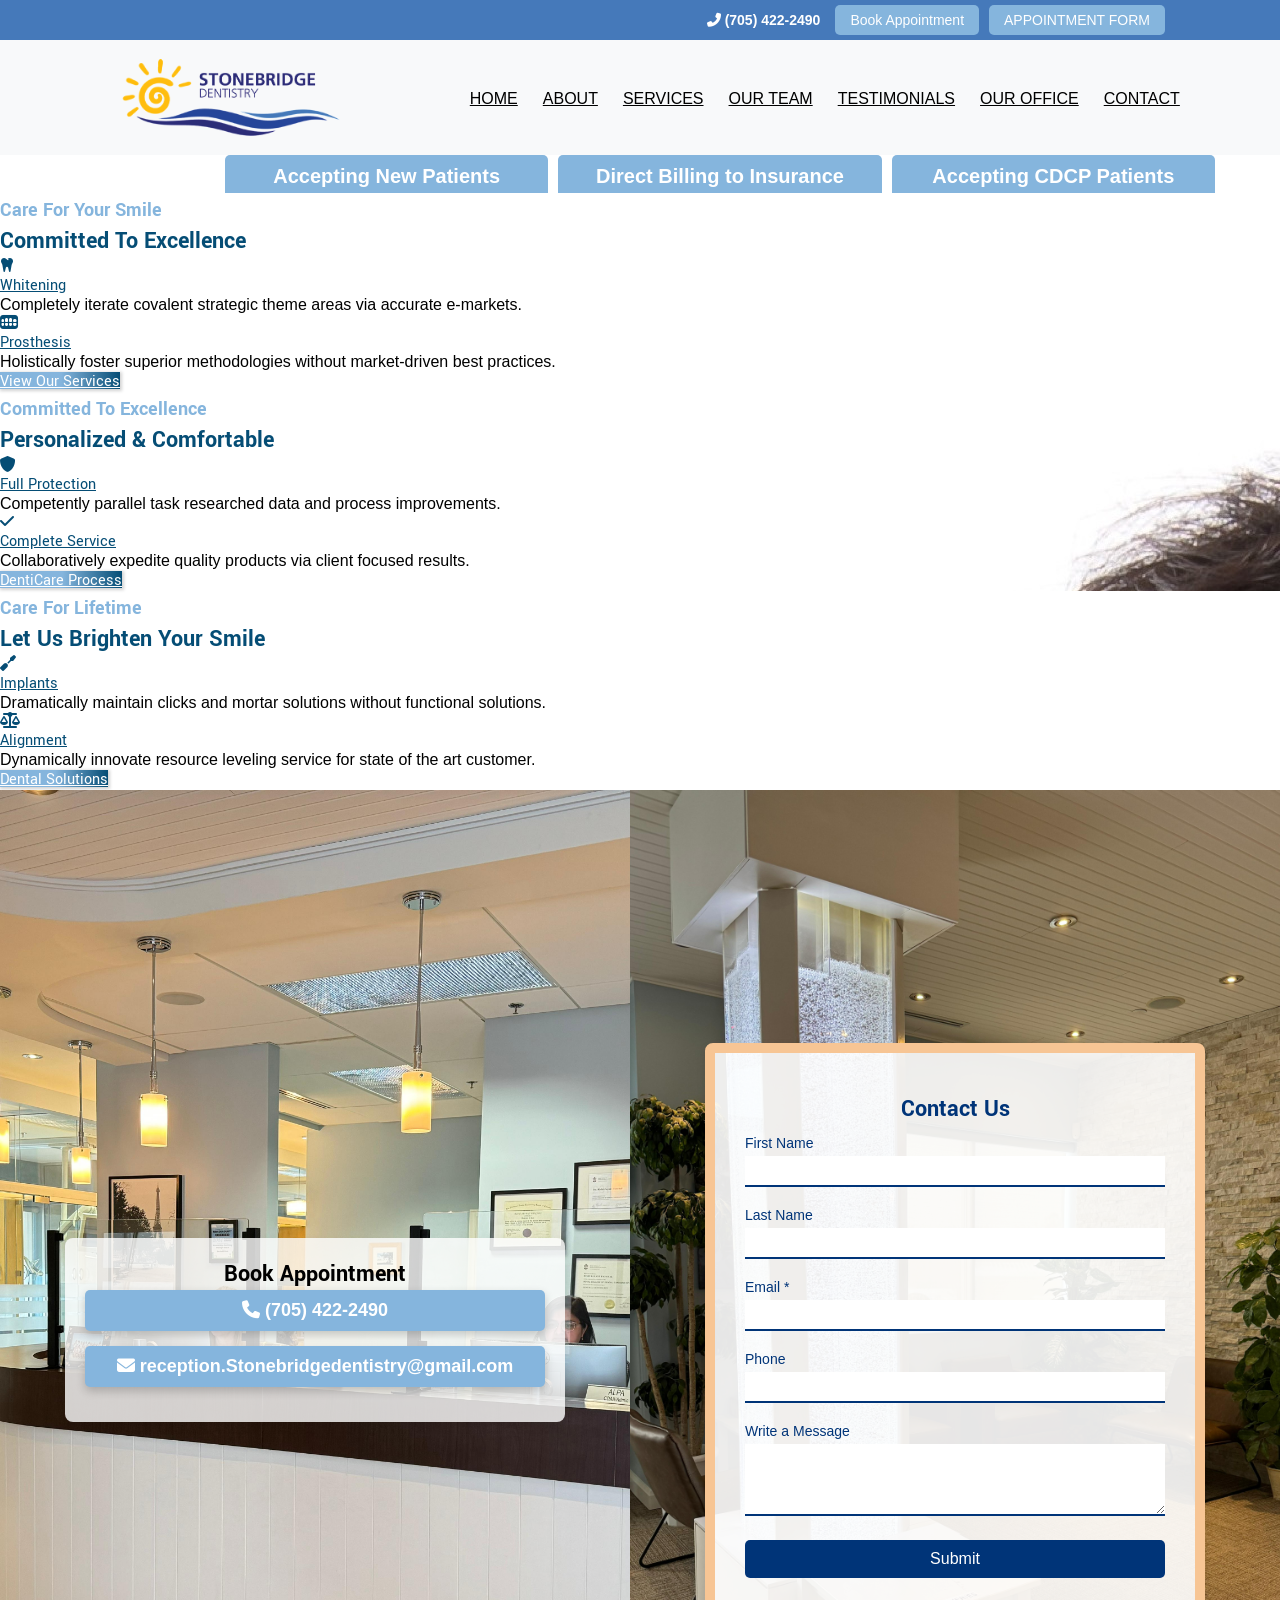
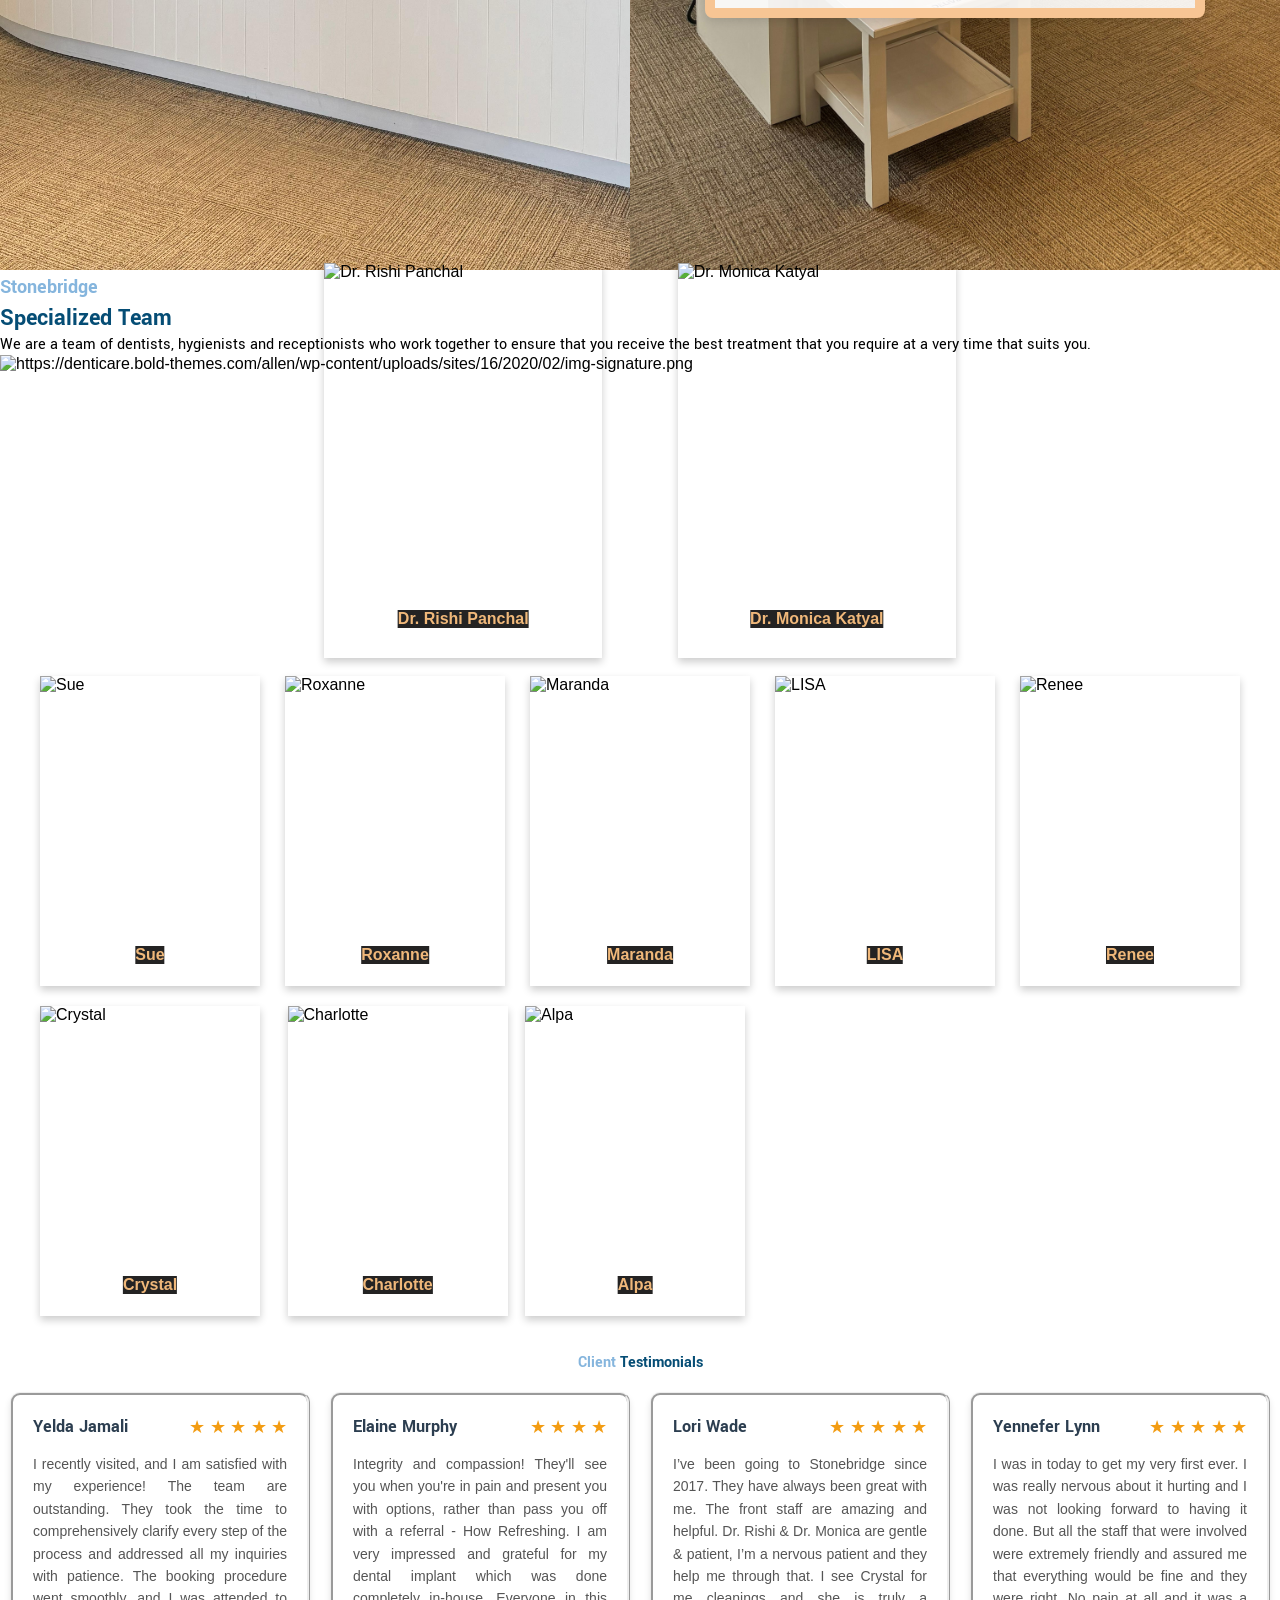
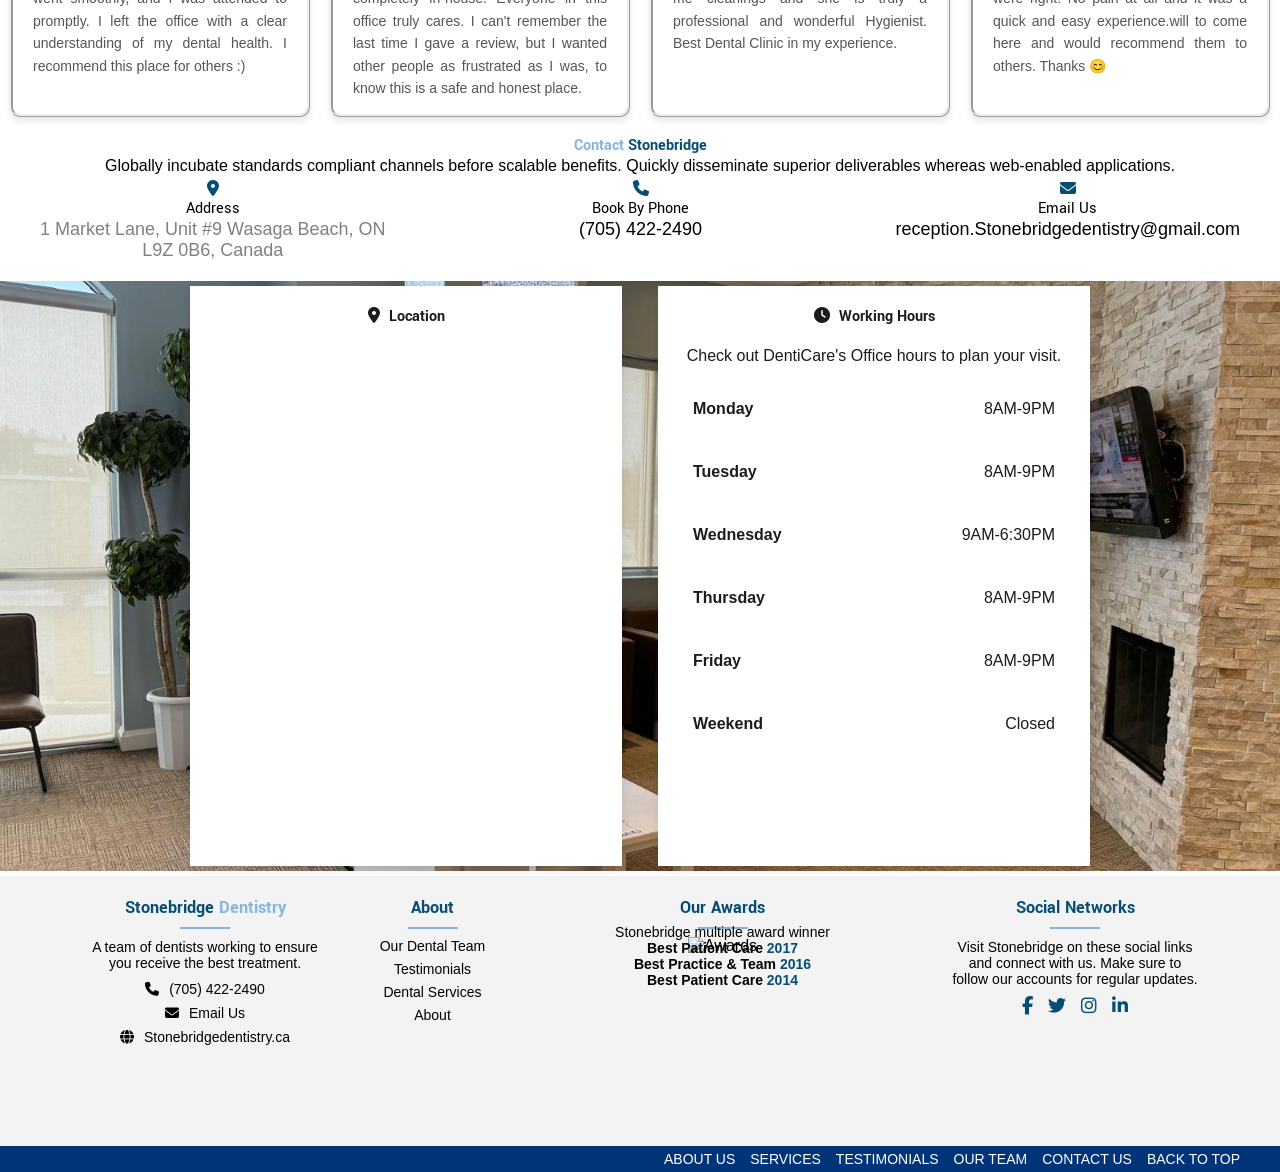
==== index.html @ d2cd7f23 "navbar update" ====
<!DOCTYPE html>
<html lang="en-US" data-bt-theme="Denticare 1.3.4">

<head>
    <meta name="viewport" content="width=device-width, initial-scale=1.0">
    <meta charset="UTF-8">
    <meta name="viewport" content="width=device-width, initial-scale=1, maximum-scale=5, user-scalable=yes">
    <meta name="mobile-web-app-capable" content="yes">
    <meta name="apple-mobile-web-app-capable" content="yes">
    <title>&#8211; Denticare theme demo</title>
    <meta name='robots' content='max-image-preview:large' />
    <link rel="stylesheet" href="https://cdnjs.cloudflare.com/ajax/libs/font-awesome/6.2.0/css/all.min.css">
    <!-- Google Tag Manager for WordPress by gtm4wp.com -->
    <script data-cfasync="false" data-pagespeed-no-defer>
        var gtm4wp_datalayer_name = "dataLayer";
        var dataLayer = dataLayer || [];
    </script>
    <link rel="stylesheet" href="../../assets/vendors/mdi/css/materialdesignicons.min.css">
    <link rel="stylesheet" href="../../assets/vendors/css/vendor.bundle.base.css">
    <script src="https://code.jquery.com/jquery-3.5.1.min.js"></script>
<script src="https://cdn.jsdelivr.net/npm/popper.js@1.16.1/dist/umd/popper.min.js"></script>
<script src="https://cdn.jsdelivr.net/npm/bootstrap@4.6.2/dist/js/bootstrap.min.js"></script>

    <!-- <link rel="stylesheet" href="../WebContent/styleNew.css"> -->
    <link rel="stylesheet" href="../cssnew/style.css">
    <script src="https://cdn.emailjs.com/dist/email.min.js"></script>
    <link rel="stylesheet" href="https://cdnjs.cloudflare.com/ajax/libs/font-awesome/5.15.4/css/all.min.css">

    <!-- Optional Bootstrap theme -->
    <!-- <link rel="stylesheet" href="https://stackpath.bootstrapcdn.com/bootstrap/4.5.2/css/bootstrap-theme.min.css"> -->

    <!-- jQuery (necessary for Bootstrap's JavaScript plugins) -->
    

    <!-- Bootstrap JS -->
    <script src="https://stackpath.bootstrapcdn.com/bootstrap/4.5.2/js/bootstrap.bundle.min.js"></script>

    <script>
        // Initialize EmailJS
        (function () {
            emailjs.init("nKLixbMIL5YapwWbe"); // Replace with your EmailJS public key
            console.log("EmailJS initialized.");
        })();

        document.addEventListener("DOMContentLoaded", function () {
            console.log("DOM loaded.");

            document.getElementById("contactForm").addEventListener("submit", function (event) {
                event.preventDefault(); // Prevent the form from reloading the page

                // Collect form values
                const firstName = document.getElementById("firstName").value;
                const lastName = document.getElementById("lastName").value;
                const email = document.getElementById("email").value;
                const phone = document.getElementById("phone").value;
                const message = document.getElementById("message").value;

                console.log("Collected Data:", { firstName, lastName, email, phone, message });

                // Map form values to EmailJS template variables
                const templateParams = {
                    to_name: firstName, // Replace with the recipient's name
                    first_name: firstName,
                    last_name: lastName,
                    email: email,
                    phone: phone,
                    message: message,
                };

                console.log("Template Parameters:", templateParams);

                // Send the email
                emailjs
                    .send("service_5acopmj", "template_2etv5om", templateParams)
                    .then(
                        function (response) {
                            alert("Email sent successfully!");
                            console.log("SUCCESS!", response.status, response.text);
                            document.getElementById("contactForm").reset(); // Reset the form
                        },
                        function (error) {
                            alert("Failed to send email. Please try again.");
                            console.error("FAILED...", error);
                        }
                    )
                    .catch((error) => {
                        alert(`Unexpected error occurred: ${JSON.stringify(error)}`);
                        console.error("Unexpected Error:", error);
                    });
            });
        });
    </script>



    <!-- Required Meta Tag for Responsive Design -->
    <meta name="viewport" content="width=device-width, initial-scale=1, maximum-scale=1">

    <style>
        /* Custom CSS for responsiveness */
        body {
            font-family: Arial, sans-serif;
        }

        /* Example of responsive image */
        .responsive-img {
            max-width: 100%;
            height: auto;
        }

        /* Ensure that the navigation bar is responsive */
        .navbar {
            margin-bottom: 20px;
        }

        /* Responsive grid example */
        @media (max-width: 768px) {
            .custom-col {
                flex: 0 0 100%;
                max-width: 100%;
            }
        }
    </style>
    <!-- CSS here -->
    <!-- <link rel="stylesheet" href="cssnew/bootstrap.min.css"> -->
    <!-- <link rel="stylesheet" href="cssnew/owl.carousel.min.css">
    <link rel="stylesheet" href="cssnew/magnific-popup.css">
    <link rel="stylesheet" href="cssnew/font-awesome.min.css">
    <link rel="stylesheet" href="cssnew/themify-icons.css">
    <link rel="stylesheet" href="cssnew/nice-select.css">
    <link rel="stylesheet" href="cssnew/flaticon.css">
    <link rel="stylesheet" href="cssnew/gijgo.css">
    <link rel="stylesheet" href="cssnew/animate.css">
    <link rel="stylesheet" href="cssnew/slicknav.css"> -->
    <link rel="stylesheet" href="cssnew/style.css">
    <!-- CSS for Carousel Tabs -->
    <style>
        /* General styling for tabs */
        .carousel-tabs {
            margin: 20px;
            padding-top: 0;
        }

        .carousel-nav {
            display: flex;
            flex-wrap: wrap;
            justify-content: space-around;
        }

        .carousel-nav .tab {
            display: none;
            /* Hide tabs initially */
            text-align: center;
            padding: 10px;
            background-color: #A9A9A9;
            color: white;
            font-size: 16px;
            font-weight: bold;
            margin: 5px;
            border-radius: 5px;
            opacity: 0;
            transform: translateY(20px);
            transition: background-color 0.3s ease, opacity 0.5s ease;
        }

        /* Animation to fade in and slide up */
        @keyframes fadeInSlideUp {
            0% {
                opacity: 0;
                transform: translateY(20px);
            }

            100% {
                opacity: 1;
                transform: translateY(0);
            }
        }

        /* Applying animation to each tab one by one */
        .carousel-nav .tab.show {
            display: block;
            animation: fadeInSlideUp 0.5s ease forwards;
        }

        /* Add a delay for each tab */
        .carousel-nav .tab:nth-child(1) {
            animation-delay: 0s;
        }

        .carousel-nav .tab:nth-child(2) {
            animation-delay: 0.5s;
        }

        .carousel-nav .tab:nth-child(3) {
            animation-delay: 1s;
        }

        /* Responsive design for small devices (Android, etc.) */
        @media only screen and (max-width: 768px) {
            .carousel-nav .tab {
                flex: 1;
                /* Ensures that each tab takes up equal space */
                text-align: center;
                padding: 10px;
                background-color: #A9A9A9;
                color: white;
                font-size: 12px;
                font-weight: bold;
                margin: 0 10px;
                /* Space between tabs */
                border-radius: 5px;
                height: 80px;
            }
        }
    </style>
<link rel="stylesheet" type="text/css" href="https://cdn.jsdelivr.net/npm/slick-carousel@1.8.1/slick/slick.css"/>
<link rel="stylesheet" type="text/css" href="https://cdn.jsdelivr.net/npm/slick-carousel@1.8.1/slick/slick-theme.css"/>
<!-- Slick Carousel JS -->
<script src="https://cdn.jsdelivr.net/npm/slick-carousel@1.8.1/slick/slick.min.js"></script>


    <!-- Script to Activate Tabs -->
    <!-- <script>
        $(document).ready(function () {
            // Initialize Slick slider
            $('.slick-slider').slick();

            // Custom tab click function
            $('.carousel-nav .tab').on('click', function () {
                var slideIndex = $(this).data('slide');
                $('.slick-slider').slick('slickGoTo', slideIndex);

                // Remove 'active' class from other tabs
                $('.carousel-nav .tab').removeClass('active');
                // Add 'active' class to clicked tab
                $(this).addClass('active');
            });

            // Sync Slick with tabs
            $('.slick-slider').on('afterChange', function (event, slick, currentSlide) {
                $('.carousel-nav .tab').removeClass('active');
                $('.carousel-nav .tab[data-slide="' + currentSlide + '"]').addClass('active');
            });
        });
    </script> -->

    <script>
        document.addEventListener('DOMContentLoaded', function () {
            const tabs = document.querySelectorAll('.carousel-nav .tab');

            // Loop through each tab and trigger the animation one by one
            tabs.forEach((tab, index) => {
                setTimeout(() => {
                    tab.classList.add('show');
                }, index * 500); // Delay each tab's appearance by 500ms
            });
        });

    </script>
    <!-- <link rel="stylesheet" href="css/responsive.css"> -->
    <!-- <style>
        .bt_bb_column {
            display: flex;
            flex-direction: column;
            align-items: center;
        }

        .bt_bb_row {
            display: flex;
            flex-wrap: wrap;
        }

        .bt_bb_column_content {
            display: flex;
            flex-direction: column;
            align-items: flex-start;
        }

        .bt_bb_icon_list ul {
            list-style: none;
            padding: 0;
            margin: 0;
            display: flex;
            gap: 10px;
        }

        .bt_bb_icon_list li {
            display: inline-block;
        }
    </style> -->


    <style>
        .bt_bb_column_content {
            position: relative;
            overflow: hidden;
        }

        .bt_bb_column_content .hover-text {
            position: absolute;
            top: 0;
            left: 0;
            width: 100%;
            height: 100%;
            background: rgba(0, 0, 0, 0.7);
            color: #fff;
            display: flex;
            align-items: center;
            justify-content: center;
            opacity: 0;
            transition: opacity 0.3s;
            text-align: center;
            padding: 20px;
            box-sizing: border-box;
            font-size: 1rem;
        }

        .bt_bb_column_content:hover .hover-text {
            opacity: 1;
        }
    </style>

    <style>
        .boxed-btn3 {
            display: inline-block;
            padding: 10px 20px;
            font-size: 16px;
            font-weight: bold;
            color: #fff;
            background-color: #2ea7d5;
            border: 2px solid white;
            border-radius: 5px;
            text-align: center;
            text-decoration: none;
            cursor: pointer;
            transition: background-color 0.3s, color 0.3s, border-color 0.3s;
        }

        .boxed-btn3:hover {
            background-color: #fff;
            color: #2ea7d5;
            border-color: #2ea7d5;
        }
    </style>
    <style>
        .social-icons {
            display: flex;
            gap: 10px;
            /* Adjust the spacing between icons */
        }

        .social-icon {
            display: flex;
            align-items: center;
            justify-content: center;
            width: 40px;
            /* Adjust the size as needed */
            height: 40px;
            background-color: var(--secondary-color);
            color: var(--primary-color);
            border-radius: 50%;
            text-align: center;
            text-decoration: none;
            transition: background-color 0.3s, color 0.3s;
            /* Smooth color transition */
        }

        .social-icon i {
            font-size: 20px;
            /* Adjust the icon size as needed */
        }

        .social-icon:hover {
            background-color: var(--primary-color);
            color: var(--secondary-color);
        }
    </style>

    <link rel="stylesheet" href="../../assets/css/style.css">
    <!-- End layout styles -->
    <link rel="shortcut icon" href="../../assets/images/favicon.png" />
    <link rel="stylesheet" href="https://cdnjs.cloudflare.com/ajax/libs/font-awesome/5.15.4/css/all.min.css">


    <!-- End Google Tag Manager for WordPress by gtm4wp.com -->
    <link rel='dns-prefetch' href='//fonts.googleapis.com' />
    <link rel="alternate" type="application/rss+xml" title="Allen &raquo; Feed"
        href="https://denticare.bold-themes.com/allen/feed/" />
    <link rel="alternate" type="application/rss+xml" title="Allen &raquo; Comments Feed"
        href="https://denticare.bold-themes.com/allen/comments/feed/" />
    <script type="text/javascript">
        /* <![CDATA[ */
        window._wpemojiSettings = { "baseUrl": "https:\/\/s.w.org\/images\/core\/emoji\/15.0.3\/72x72\/", "ext": ".png", "svgUrl": "https:\/\/s.w.org\/images\/core\/emoji\/15.0.3\/svg\/", "svgExt": ".svg", "source": { "concatemoji": "https:\/\/denticare.bold-themes.com\/allen\/wp-includes\/js\/wp-emoji-release.min.js?ver=6.5.3" } };
        /*! This file is auto-generated */
        !function (i, n) { var o, s, e; function c(e) { try { var t = { supportTests: e, timestamp: (new Date).valueOf() }; sessionStorage.setItem(o, JSON.stringify(t)) } catch (e) { } } function p(e, t, n) { e.clearRect(0, 0, e.canvas.width, e.canvas.height), e.fillText(t, 0, 0); var t = new Uint32Array(e.getImageData(0, 0, e.canvas.width, e.canvas.height).data), r = (e.clearRect(0, 0, e.canvas.width, e.canvas.height), e.fillText(n, 0, 0), new Uint32Array(e.getImageData(0, 0, e.canvas.width, e.canvas.height).data)); return t.every(function (e, t) { return e === r[t] }) } function u(e, t, n) { switch (t) { case "flag": return n(e, "\ud83c\udff3\ufe0f\u200d\u26a7\ufe0f", "\ud83c\udff3\ufe0f\u200b\u26a7\ufe0f") ? !1 : !n(e, "\ud83c\uddfa\ud83c\uddf3", "\ud83c\uddfa\u200b\ud83c\uddf3") && !n(e, "\ud83c\udff4\udb40\udc67\udb40\udc62\udb40\udc65\udb40\udc6e\udb40\udc67\udb40\udc7f", "\ud83c\udff4\u200b\udb40\udc67\u200b\udb40\udc62\u200b\udb40\udc65\u200b\udb40\udc6e\u200b\udb40\udc67\u200b\udb40\udc7f"); case "emoji": return !n(e, "\ud83d\udc26\u200d\u2b1b", "\ud83d\udc26\u200b\u2b1b") }return !1 } function f(e, t, n) { var r = "undefined" != typeof WorkerGlobalScope && self instanceof WorkerGlobalScope ? new OffscreenCanvas(300, 150) : i.createElement("canvas"), a = r.getContext("2d", { willReadFrequently: !0 }), o = (a.textBaseline = "top", a.font = "600 32px Arial", {}); return e.forEach(function (e) { o[e] = t(a, e, n) }), o } function t(e) { var t = i.createElement("script"); t.src = e, t.defer = !0, i.head.appendChild(t) } "undefined" != typeof Promise && (o = "wpEmojiSettingsSupports", s = ["flag", "emoji"], n.supports = { everything: !0, everythingExceptFlag: !0 }, e = new Promise(function (e) { i.addEventListener("DOMContentLoaded", e, { once: !0 }) }), new Promise(function (t) { var n = function () { try { var e = JSON.parse(sessionStorage.getItem(o)); if ("object" == typeof e && "number" == typeof e.timestamp && (new Date).valueOf() < e.timestamp + 604800 && "object" == typeof e.supportTests) return e.supportTests } catch (e) { } return null }(); if (!n) { if ("undefined" != typeof Worker && "undefined" != typeof OffscreenCanvas && "undefined" != typeof URL && URL.createObjectURL && "undefined" != typeof Blob) try { var e = "postMessage(" + f.toString() + "(" + [JSON.stringify(s), u.toString(), p.toString()].join(",") + "));", r = new Blob([e], { type: "text/javascript" }), a = new Worker(URL.createObjectURL(r), { name: "wpTestEmojiSupports" }); return void (a.onmessage = function (e) { c(n = e.data), a.terminate(), t(n) }) } catch (e) { } c(n = f(s, u, p)) } t(n) }).then(function (e) { for (var t in e) n.supports[t] = e[t], n.supports.everything = n.supports.everything && n.supports[t], "flag" !== t && (n.supports.everythingExceptFlag = n.supports.everythingExceptFlag && n.supports[t]); n.supports.everythingExceptFlag = n.supports.everythingExceptFlag && !n.supports.flag, n.DOMReady = !1, n.readyCallback = function () { n.DOMReady = !0 } }).then(function () { return e }).then(function () { var e; n.supports.everything || (n.readyCallback(), (e = n.source || {}).concatemoji ? t(e.concatemoji) : e.wpemoji && e.twemoji && (t(e.twemoji), t(e.wpemoji))) })) }((window, document), window._wpemojiSettings);
        /* ]]> */
    </script>
    <style id='wp-emoji-styles-inline-css' type='text/css'>
        img.wp-smiley,
        img.emoji {
            display: inline !important;
            border: none !important;
            box-shadow: none !important;
            height: 1em !important;
            width: 1em !important;
            margin: 0 0.07em !important;
            vertical-align: -0.1em !important;
            background: none !important;
            padding: 0 !important;
        }
    </style>
    <link rel='stylesheet' id='wp-block-library-css'
        href='https://denticare.bold-themes.com/allen/wp-includes/css/dist/block-library/style.min.css?ver=6.5.3'
        type='text/css' media='all' />
    <style id='classic-theme-styles-inline-css' type='text/css'>
        /*! This file is auto-generated */
        .wp-block-button__link {
            color: #fff;
            background-color: #32373c;
            border-radius: 9999px;
            box-shadow: none;
            text-decoration: none;
            padding: calc(.667em + 2px) calc(1.333em + 2px);
            font-size: 1.125em
        }

        .wp-block-file__button {
            background: #32373c;
            color: #fff;
            text-decoration: none
        }
    </style>
    <style id='global-styles-inline-css' type='text/css'>
        body {
            --wp--preset--color--black: #000000;
            --wp--preset--color--cyan-bluish-gray: #abb8c3;
            --wp--preset--color--white: #ffffff;
            --wp--preset--color--pale-pink: #f78da7;
            --wp--preset--color--vivid-red: #cf2e2e;
            --wp--preset--color--luminous-vivid-orange: #ff6900;
            --wp--preset--color--luminous-vivid-amber: #fcb900;
            --wp--preset--color--light-green-cyan: #7bdcb5;
            --wp--preset--color--vivid-green-cyan: #00d084;
            --wp--preset--color--pale-cyan-blue: #8ed1fc;
            --wp--preset--color--vivid-cyan-blue: #0693e3;
            --wp--preset--color--vivid-purple: #9b51e0;
            --wp--preset--gradient--vivid-cyan-blue-to-vivid-purple: linear-gradient(135deg, rgba(6, 147, 227, 1) 0%, rgb(155, 81, 224) 100%);
            --wp--preset--gradient--light-green-cyan-to-vivid-green-cyan: linear-gradient(135deg, rgb(122, 220, 180) 0%, rgb(0, 208, 130) 100%);
            --wp--preset--gradient--luminous-vivid-amber-to-luminous-vivid-orange: linear-gradient(135deg, rgba(252, 185, 0, 1) 0%, rgba(255, 105, 0, 1) 100%);
            --wp--preset--gradient--luminous-vivid-orange-to-vivid-red: linear-gradient(135deg, rgba(255, 105, 0, 1) 0%, rgb(207, 46, 46) 100%);
            --wp--preset--gradient--very-light-gray-to-cyan-bluish-gray: linear-gradient(135deg, rgb(238, 238, 238) 0%, rgb(169, 184, 195) 100%);
            --wp--preset--gradient--cool-to-warm-spectrum: linear-gradient(135deg, rgb(74, 234, 220) 0%, rgb(151, 120, 209) 20%, rgb(207, 42, 186) 40%, rgb(238, 44, 130) 60%, rgb(251, 105, 98) 80%, rgb(254, 248, 76) 100%);
            --wp--preset--gradient--blush-light-purple: linear-gradient(135deg, rgb(255, 206, 236) 0%, rgb(152, 150, 240) 100%);
            --wp--preset--gradient--blush-bordeaux: linear-gradient(135deg, rgb(254, 205, 165) 0%, rgb(254, 45, 45) 50%, rgb(107, 0, 62) 100%);
            --wp--preset--gradient--luminous-dusk: linear-gradient(135deg, rgb(255, 203, 112) 0%, rgb(199, 81, 192) 50%, rgb(65, 88, 208) 100%);
            --wp--preset--gradient--pale-ocean: linear-gradient(135deg, rgb(255, 245, 203) 0%, rgb(182, 227, 212) 50%, rgb(51, 167, 181) 100%);
            --wp--preset--gradient--electric-grass: linear-gradient(135deg, rgb(202, 248, 128) 0%, rgb(113, 206, 126) 100%);
            --wp--preset--gradient--midnight: linear-gradient(135deg, rgb(2, 3, 129) 0%, rgb(40, 116, 252) 100%);
            --wp--preset--font-size--small: 13px;
            --wp--preset--font-size--medium: 20px;
            --wp--preset--font-size--large: 36px;
            --wp--preset--font-size--x-large: 42px;
            --wp--preset--spacing--20: 0.44rem;
            --wp--preset--spacing--30: 0.67rem;
            --wp--preset--spacing--40: 1rem;
            --wp--preset--spacing--50: 1.5rem;
            --wp--preset--spacing--60: 2.25rem;
            --wp--preset--spacing--70: 3.38rem;
            --wp--preset--spacing--80: 5.06rem;
            --wp--preset--shadow--natural: 6px 6px 9px rgba(0, 0, 0, 0.2);
            --wp--preset--shadow--deep: 12px 12px 50px rgba(0, 0, 0, 0.4);
            --wp--preset--shadow--sharp: 6px 6px 0px rgba(0, 0, 0, 0.2);
            --wp--preset--shadow--outlined: 6px 6px 0px -3px rgba(255, 255, 255, 1), 6px 6px rgba(0, 0, 0, 1);
            --wp--preset--shadow--crisp: 6px 6px 0px rgba(0, 0, 0, 1);
        }

        :where(.is-layout-flex) {
            gap: 0.5em;
        }


        :where(.is-layout-grid) {
            gap: 0.5em;
        }

        body .is-layout-flex {
            display: flex;
        }

        body .is-layout-flex {
            flex-wrap: wrap;
            align-items: center;
        }

        body .is-layout-flex>* {
            margin: 0;
        }

        body .is-layout-grid {
            display: grid;
        }

        body .is-layout-grid>* {
            margin: 0;
        }

        :where(.wp-block-columns.is-layout-flex) {
            gap: 2em;
        }

        :where(.wp-block-columns.is-layout-grid) {
            gap: 2em;
        }

        :where(.wp-block-post-template.is-layout-flex) {
            gap: 1.25em;
        }

        :where(.wp-block-post-template.is-layout-grid) {
            gap: 1.25em;
        }

        .has-black-color {
            color: var(--wp--preset--color--black) !important;
        }

        .has-cyan-bluish-gray-color {
            color: var(--wp--preset--color--cyan-bluish-gray) !important;
        }

        .has-white-color {
            color: var(--wp--preset--color--white) !important;
        }

        .has-pale-pink-color {
            color: var(--wp--preset--color--pale-pink) !important;
        }

        .has-vivid-red-color {
            color: var(--wp--preset--color--vivid-red) !important;
        }

        .has-luminous-vivid-orange-color {
            color: var(--wp--preset--color--luminous-vivid-orange) !important;
        }

        .has-luminous-vivid-amber-color {
            color: var(--wp--preset--color--luminous-vivid-amber) !important;
        }

        .has-light-green-cyan-color {
            color: var(--wp--preset--color--light-green-cyan) !important;
        }

        .has-vivid-green-cyan-color {
            color: var(--wp--preset--color--vivid-green-cyan) !important;
        }

        .has-pale-cyan-blue-color {
            color: var(--wp--preset--color--pale-cyan-blue) !important;
        }

        .has-vivid-cyan-blue-color {
            color: var(--wp--preset--color--vivid-cyan-blue) !important;
        }

        .has-vivid-purple-color {
            color: var(--wp--preset--color--vivid-purple) !important;
        }

        .has-black-background-color {
            background-color: var(--wp--preset--color--black) !important;
        }

        .has-cyan-bluish-gray-background-color {
            background-color: var(--wp--preset--color--cyan-bluish-gray) !important;
        }

        .has-white-background-color {
            background-color: var(--wp--preset--color--white) !important;
        }

        .has-pale-pink-background-color {
            background-color: var(--wp--preset--color--pale-pink) !important;
        }

        .has-vivid-red-background-color {
            background-color: var(--wp--preset--color--vivid-red) !important;
        }

        .has-luminous-vivid-orange-background-color {
            background-color: var(--wp--preset--color--luminous-vivid-orange) !important;
        }

        .has-luminous-vivid-amber-background-color {
            background-color: var(--wp--preset--color--luminous-vivid-amber) !important;
        }

        .has-light-green-cyan-background-color {
            background-color: var(--wp--preset--color--light-green-cyan) !important;
        }

        .has-vivid-green-cyan-background-color {
            background-color: var(--wp--preset--color--vivid-green-cyan) !important;
        }

        .has-pale-cyan-blue-background-color {
            background-color: var(--wp--preset--color--pale-cyan-blue) !important;
        }

        .has-vivid-cyan-blue-background-color {
            background-color: var(--wp--preset--color--vivid-cyan-blue) !important;
        }

        .has-vivid-purple-background-color {
            background-color: var(--wp--preset--color--vivid-purple) !important;
        }

        .has-black-border-color {
            border-color: var(--wp--preset--color--black) !important;
        }

        .has-cyan-bluish-gray-border-color {
            border-color: var(--wp--preset--color--cyan-bluish-gray) !important;
        }

        .has-white-border-color {
            border-color: var(--wp--preset--color--white) !important;
        }

        .has-pale-pink-border-color {
            border-color: var(--wp--preset--color--pale-pink) !important;
        }

        .has-vivid-red-border-color {
            border-color: var(--wp--preset--color--vivid-red) !important;
        }

        .has-luminous-vivid-orange-border-color {
            border-color: var(--wp--preset--color--luminous-vivid-orange) !important;
        }

        .has-luminous-vivid-amber-border-color {
            border-color: var(--wp--preset--color--luminous-vivid-amber) !important;
        }

        .has-light-green-cyan-border-color {
            border-color: var(--wp--preset--color--light-green-cyan) !important;
        }

        .has-vivid-green-cyan-border-color {
            border-color: var(--wp--preset--color--vivid-green-cyan) !important;
        }

        .has-pale-cyan-blue-border-color {
            border-color: var(--wp--preset--color--pale-cyan-blue) !important;
        }

        .has-vivid-cyan-blue-border-color {
            border-color: var(--wp--preset--color--vivid-cyan-blue) !important;
        }

        .has-vivid-purple-border-color {
            border-color: var(--wp--preset--color--vivid-purple) !important;
        }

        .has-vivid-cyan-blue-to-vivid-purple-gradient-background {
            background: var(--wp--preset--gradient--vivid-cyan-blue-to-vivid-purple) !important;
        }

        .has-light-green-cyan-to-vivid-green-cyan-gradient-background {
            background: var(--wp--preset--gradient--light-green-cyan-to-vivid-green-cyan) !important;
        }

        .has-luminous-vivid-amber-to-luminous-vivid-orange-gradient-background {
            background: var(--wp--preset--gradient--luminous-vivid-amber-to-luminous-vivid-orange) !important;
        }

        .has-luminous-vivid-orange-to-vivid-red-gradient-background {
            background: var(--wp--preset--gradient--luminous-vivid-orange-to-vivid-red) !important;
        }

        .has-very-light-gray-to-cyan-bluish-gray-gradient-background {
            background: var(--wp--preset--gradient--very-light-gray-to-cyan-bluish-gray) !important;
        }

        .has-cool-to-warm-spectrum-gradient-background {
            background: var(--wp--preset--gradient--cool-to-warm-spectrum) !important;
        }

        .has-blush-light-purple-gradient-background {
            background: var(--wp--preset--gradient--blush-light-purple) !important;
        }

        .has-blush-bordeaux-gradient-background {
            background: var(--wp--preset--gradient--blush-bordeaux) !important;
        }

        .has-luminous-dusk-gradient-background {
            background: var(--wp--preset--gradient--luminous-dusk) !important;
        }

        .has-pale-ocean-gradient-background {
            background: var(--wp--preset--gradient--pale-ocean) !important;
        }

        .has-electric-grass-gradient-background {
            background: var(--wp--preset--gradient--electric-grass) !important;
        }

        .has-midnight-gradient-background {
            background: var(--wp--preset--gradient--midnight) !important;
        }

        .has-small-font-size {
            font-size: var(--wp--preset--font-size--small) !important;
        }

        .has-medium-font-size {
            font-size: var(--wp--preset--font-size--medium) !important;
        }

        .has-large-font-size {
            font-size: var(--wp--preset--font-size--large) !important;
        }

        .has-x-large-font-size {
            font-size: var(--wp--preset--font-size--x-large) !important;
        }

        .wp-block-navigation a:where(:not(.wp-element-button)) {
            color: inherit;
        }

        :where(.wp-block-post-template.is-layout-flex) {
            gap: 1.25em;
        }

        :where(.wp-block-post-template.is-layout-grid) {
            gap: 1.25em;
        }

        :where(.wp-block-columns.is-layout-flex) {
            gap: 2em;
        }

        :where(.wp-block-columns.is-layout-grid) {
            gap: 2em;
        }

        .wp-block-pullquote {
            font-size: 1.5em;
            line-height: 1.6;
        }
    </style>
    <link rel='stylesheet' id='bt_bb_content_elements-css'
        href='https://denticare.bold-themes.com/allen/wp-content/plugins/bold-page-builder/css/front_end/content_elements.crush.css?ver=4.8.8'
        type='text/css' media='all' />
    <link rel='stylesheet' id='bt_bb_slick-css'
        href='https://denticare.bold-themes.com/allen/wp-content/plugins/bold-page-builder/slick/slick.css?ver=4.8.8'
        type='text/css' media='all' />
    <link rel='stylesheet' id='bold-timeline-css'
        href='https://denticare.bold-themes.com/allen/wp-content/plugins/bold-timeline-lite/style.css?ver=6.5.3'
        type='text/css' media='all' />
    <link rel='stylesheet' id='bt_cc_style-css'
        href='https://denticare.bold-themes.com/allen/wp-content/plugins/bt_cost_calculator/style.min.css?ver=6.5.3'
        type='text/css' media='all' />
    <!-- <link rel='stylesheet' id='contact-form-7-css'
        href='https://denticare.bold-themes.com/allen/wp-content/plugins/contact-form-7/includes/css/styles.css?ver=5.9.3'
        type='text/css' media='all' /> -->
    <style id='contact-form-7-inline-css' type='text/css'>
        .wpcf7 .wpcf7-recaptcha iframe {
            margin-bottom: 0;
        }

        .wpcf7 .wpcf7-recaptcha[data-align="center"]>div {
            margin: 0 auto;
        }

        .wpcf7 .wpcf7-recaptcha[data-align="right"]>div {
            margin: 0 0 0 auto;
        }
    </style>
    <link rel='stylesheet' id='mptt-style-css'
        href='https://denticare.bold-themes.com/allen/wp-content/plugins/mp-timetable/media/css/style.css?ver=2.4.11'
        type='text/css' media='all' />
    <style id='woocommerce-inline-inline-css' type='text/css'>
        .woocommerce form .form-row .required {
            visibility: visible;
        }
    </style>
    <link rel='stylesheet' id='denticare-style-css'
        href='https://denticare.bold-themes.com/allen/wp-content/themes/denticare/style.css?ver=6.5.3' type='text/css'
        media='screen' />
    <style id='denticare-style-inline-css' type='text/css'>
        select,
        input {
            font-family: "Source Sans Pro", Arial, Helvetica, sans-serif;
        }

        input[type="file"]::-webkit-file-upload-button {
            font-family: "Yantramanav", Arial, Helvetica, sans-serif;
            background-image: linear-gradient(to right, #85B5DD 51%, #054D75 100%) !important;
        }

        .btMenuFocusElementCircle .fancy-select ul.options li:before {
            background-color: #85B5DD;
        }

        .btMenuFocusElementOutlineCircle .fancy-select ul.options li:before {
            box-shadow: 0 0 0 2px #85B5DD inset;
        }

        .btMenuFocusElementSquare .fancy-select ul.options li:before {
            background-color: #85B5DD;
        }

        .btMenuFocusElementOutlineSquare .fancy-select ul.options li:before {
            box-shadow: 0 0 0 2px #85B5DD inset;
        }

        .btMenuFocusElementDash .fancy-select ul.options li:before {
            background-color: #85B5DD;
        }

        .fancy-select ul.options li:hover {
            color: #85B5DD;
        }

        .fancy-select ul.options li.selected:before {
            background: #85B5DD;
        }

        .btContent a {
            color: #85B5DD;
        }

        a:hover {
            color: #85B5DD;
        }

        .btText a {
            color: #85B5DD;
        }

        body {
            font-family: "Source Sans Pro", Arial, Helvetica, sans-serif;
        }

        h1,
        h2,
        h3,
        h4,
        h5,
        h6 {
            font-family: "Yantramanav", Arial, Helvetica, sans-serif;
        }

        blockquote {
            font-family: "Yantramanav", Arial, Helvetica, sans-serif;
        }

        .btAlternateQuote blockquote:before,
        .btAlternateQuote blockquote:after,
        blockquote.btAlternateQuote:before,
        blockquote.btAlternateQuote:after {
            background: #054D75;
        }

        .btAccentQuote blockquote:before,
        .btAccentQuote blockquote:after,
        blockquote.btAccentQuote:before,
        blockquote.btAccentQuote:after,
        .single-portfolio blockquote:before,
        .single-portfolio blockquote:after,
        .single-post blockquote:before,
        .single-post blockquote:after {
            background: #85B5DD;
        }

        cite {
            font-family: "Source Sans Pro", Arial, Helvetica, sans-serif;
        }

        .btContentHolder table thead th {
            background-color: #85B5DD;
        }

        .btAccentDarkHeader .btPreloader .animation>div:first-child,
        .btLightAccentHeader .btPreloader .animation>div:first-child,
        .btTransparentLightHeader .btPreloader .animation>div:first-child {
            background-color: #85B5DD;
        }

        .btPreloader .animation .preloaderLogo {
            height: 90px;
        }

        .btMenuFocusElementCircle .btLoader>div,
        .btMenuFocusElementCircle .btLoader>span {
            background: #85B5DD;
        }

        .btMenuFocusElementOutlineCircle .btLoader>div,
        .btMenuFocusElementOutlineCircle .btLoader>span {
            border: 3px solid #85B5DD;
        }

        .btMenuFocusElementSquare .btLoader>div,
        .btMenuFocusElementSquare .btLoader>span {
            background: #85B5DD;
        }

        .btMenuFocusElementOutlineSquare .btLoader>div,
        .btMenuFocusElementOutlineSquare .btLoader>span {
            border: 3px solid #85B5DD;
        }

        .btMenuFocusElementDash .btLoader>div:nth-child(2),
        .btMenuFocusElementDash .btLoader>span:nth-child(2) {
            background-image: linear-gradient(to right, #85B5DD, #85B5DD);
        }

        .btTemplateDashOutlineCircle .btPageHeadline header.bt_bb_dash_bottom .bt_bb_headline_content:after {
            box-shadow: 0 0 0 2px #85B5DD inset !important;
        }

        .btTemplateDashOutlineSquare .btPageHeadline header.bt_bb_dash_bottom .bt_bb_headline_content:after {
            box-shadow: 0 0 0 2px #85B5DD inset !important;
        }

        .btPageHeadlineAccent .btPageHeadline.bt_bb_section:before {
            background-color: #85B5DD;
        }

        .btPageHeadlineAccent .btPageHeadline.bt_bb_section .btArticleDate:before,
        .btPageHeadlineAccent .btPageHeadline.bt_bb_section .btArticleAuthor:before,
        .btPageHeadlineAccent .btPageHeadline.bt_bb_section .btArticleComments:before,
        .btPageHeadlineAccent .btPageHeadline.bt_bb_section .btArticleCategories:before {
            color: #054D75;
        }

        .btPageHeadlineAccent .btPageHeadline.bt_bb_section .bt_bb_headline.bt_bb_dash_bottom .bt_bb_headline_content:after {
            background: #054D75;
        }

        .btPageHeadlineAccent .btPageHeadline.bt_bb_section .bt_bb_headline.bt_bb_dash_type_outlinecircle:after {
            box-shadow: 0 0 0 2px #054D75 inset !important;
        }

        .btTemplateDashOutlineCircle.btPageHeadlineAccent .btPageHeadline.bt_bb_section .bt_bb_headline.bt_bb_dash_bottom .bt_bb_headline_content:after {
            box-shadow: 0 0 0 2px #054D75 inset !important;
        }

        .btPageHeadlineAccent .btPageHeadline.bt_bb_section .bt_bb_headline.bt_bb_dash_type_outlinesquare:after {
            box-shadow: 0 0 0 2px #054D75 inset !important;
        }

        .btTemplateDashOutlineSquare.btPageHeadlineAccent .btPageHeadline.bt_bb_section .bt_bb_headline.bt_bb_dash_bottom .bt_bb_headline_content:after {
            box-shadow: 0 0 0 2px #054D75 inset !important;
        }

        .btPageHeadlineAlternate .btPageHeadline.bt_bb_section:before {
            background-color: #054D75;
        }

        .btPageHeadlineAlternate .btPageHeadline.bt_bb_section .btArticleDate:before,
        .btPageHeadlineAlternate .btPageHeadline.bt_bb_section .btArticleAuthor:before,
        .btPageHeadlineAlternate .btPageHeadline.bt_bb_section .btArticleComments:before,
        .btPageHeadlineAlternate .btPageHeadline.bt_bb_section .btArticleCategories:before {
            color: #85B5DD;
        }

        .btPageHeadlineAlternate .btPageHeadline.bt_bb_section .bt_bb_headline.bt_bb_dash_bottom .bt_bb_headline_content:after {
            background: #85B5DD;
        }

        .btPageHeadlineAlternate .btPageHeadline.bt_bb_section .bt_bb_headline.bt_bb_dash_type_outlinecircle:after {
            box-shadow: 0 0 0 2px #85B5DD inset !important;
        }

        .btTemplateDashOutlineCircle.btPageHeadlineAlternate .btPageHeadline.bt_bb_section .bt_bb_headline.bt_bb_dash_bottom .bt_bb_headline_content:after {
            box-shadow: 0 0 0 2px #85B5DD inset !important;
        }

        .btPageHeadlineAlternate .btPageHeadline.bt_bb_section .bt_bb_headline.bt_bb_dash_type_outlinesquare:after {
            box-shadow: 0 0 0 2px #85B5DD inset !important;
        }

        .btTemplateDashOutlineSquare.btPageHeadlineAlternate .btPageHeadline.bt_bb_section .bt_bb_headline.bt_bb_dash_bottom .bt_bb_headline_content:after {
            box-shadow: 0 0 0 2px #85B5DD inset !important;
        }

        .btPageHeadlineAlternateAccent .btPageHeadline.bt_bb_section:before {
            background: linear-gradient(to left, #85B5DD, #054D75);
        }

        .btPageHeadlineAlternateAccent .btPageHeadline.bt_bb_section .btArticleDate:before,
        .btPageHeadlineAlternateAccent .btPageHeadline.bt_bb_section .btArticleAuthor:before,
        .btPageHeadlineAlternateAccent .btPageHeadline.bt_bb_section .btArticleComments:before,
        .btPageHeadlineAlternateAccent .btPageHeadline.bt_bb_section .btArticleCategories:before {
            color: #85B5DD;
        }

        .btPageHeadlineAlternateAccent .btPageHeadline.bt_bb_section .bt_bb_headline.bt_bb_dash_bottom .bt_bb_headline_content:after {
            background: #85B5DD;
        }

        .btPageHeadlineAlternateAccent .btPageHeadline.bt_bb_section .bt_bb_headline.bt_bb_dash_type_outlinecircle:after {
            box-shadow: 0 0 0 2px #85B5DD inset !important;
        }

        .btTemplateDashOutlineCircle.btPageHeadlineAlternateAccent .btPageHeadline.bt_bb_section .bt_bb_headline.bt_bb_dash_bottom .bt_bb_headline_content:after {
            box-shadow: 0 0 0 2px #85B5DD inset !important;
        }

        .btPageHeadlineAlternateAccent .btPageHeadline.bt_bb_section .bt_bb_headline.bt_bb_dash_type_outlinesquare:after {
            box-shadow: 0 0 0 2px #85B5DD inset !important;
        }

        .btTemplateDashOutlineSquare.btPageHeadlineAlternateAccent .btPageHeadline.bt_bb_section .bt_bb_headline.bt_bb_dash_bottom .bt_bb_headline_content:after {
            box-shadow: 0 0 0 2px #85B5DD inset !important;
        }

        .btPageHeadlineAccentAlternate .btPageHeadline.bt_bb_section:before {
            background: linear-gradient(to right, #85B5DD, #054D75);
        }

        .btPageHeadlineAccentAlternate .btPageHeadline.bt_bb_section .btArticleDate:before,
        .btPageHeadlineAccentAlternate .btPageHeadline.bt_bb_section .btArticleAuthor:before,
        .btPageHeadlineAccentAlternate .btPageHeadline.bt_bb_section .btArticleComments:before,
        .btPageHeadlineAccentAlternate .btPageHeadline.bt_bb_section .btArticleCategories:before {
            color: #054D75;
        }

        .btPageHeadlineAccentAlternate .btPageHeadline.bt_bb_section .bt_bb_headline.bt_bb_dash_bottom .bt_bb_headline_content:after {
            background: #054D75;
        }

        .btPageHeadlineAccentAlternate .btPageHeadline.bt_bb_section .bt_bb_headline.bt_bb_dash_type_outlinecircle:after {
            box-shadow: 0 0 0 2px #054D75 inset !important;
        }

        .btTemplateDashOutlineCircle.btPageHeadlineAccentAlternate .btPageHeadline.bt_bb_section .bt_bb_headline.bt_bb_dash_bottom .bt_bb_headline_content:after {
            box-shadow: 0 0 0 2px #054D75 inset !important;
        }

        .btPageHeadlineAccentAlternate .btPageHeadline.bt_bb_section .bt_bb_headline.bt_bb_dash_type_outlinesquare:after {
            box-shadow: 0 0 0 2px #054D75 inset !important;
        }

        .btTemplateDashOutlineSquare.btPageHeadlineAccentAlternate .btPageHeadline.bt_bb_section .bt_bb_headline.bt_bb_dash_bottom .bt_bb_headline_content:after {
            box-shadow: 0 0 0 2px #054D75 inset !important;
        }

        .btPageHeadlineAccent .btErrorPage.bt_bb_section:before {
            background-color: #85B5DD;
        }

        .btPageHeadlineAccent .btErrorPage.bt_bb_section .btArticleDate:before,
        .btPageHeadlineAccent .btErrorPage.bt_bb_section .btArticleAuthor:before,
        .btPageHeadlineAccent .btErrorPage.bt_bb_section .btArticleComments:before,
        .btPageHeadlineAccent .btErrorPage.bt_bb_section .btArticleCategories:before {
            color: #054D75;
        }

        .btPageHeadlineAccent .btErrorPage.bt_bb_section .bt_bb_headline.bt_bb_dash_bottom .bt_bb_headline_content:after {
            background: #054D75;
        }

        .btPageHeadlineAccent .btErrorPage.bt_bb_section .bt_bb_headline.bt_bb_dash_type_outlinecircle:after {
            box-shadow: 0 0 0 2px #054D75 inset !important;
        }

        .btPageHeadlineAccent .btErrorPage.bt_bb_section .bt_bb_headline.bt_bb_dash_type_outlinesquare:after {
            box-shadow: 0 0 0 2px #054D75 inset !important;
        }

        .btPageHeadlineAlternate .btErrorPage.bt_bb_section:before {
            background-color: #054D75;
        }

        .btPageHeadlineAlternateAccent .btErrorPage.bt_bb_section:before {
            background: linear-gradient(to left, #85B5DD, #054D75);
        }

        .btPageHeadlineAccentAlternate .btErrorPage.bt_bb_section:before {
            background: linear-gradient(to right, #85B5DD, #054D75);
        }

        .btErrorPage .bt_bb_column.bt_bb_align_center .bt_bb_headline_subheadline a {
            background-image: linear-gradient(to right, #85B5DD 51%, #054D75 100%);
            font-family: "Yantramanav", Arial, Helvetica, sans-serif;
        }

        .mainHeader {
            font-family: "Yantramanav", Arial, Helvetica, sans-serif;
        }

        .mainHeader a:hover {
            color: #85B5DD;
        }

        .menuPort {
            font-family: "Yantramanav", Arial, Helvetica, sans-serif;
        }

        .menuPort nav>ul>li>a {
            line-height: 90px;
        }

        .btTextLogo {
            font-family: "Yantramanav", Arial, Helvetica, sans-serif;
            line-height: 90px;
        }

        .btLogoArea .logo img {
            height: 90px;
        }

        .btStickyHeaderActive.btMenuHorizontal.btHideMenu .btHorizontalMenuTrigger .bt_bb_icon {
            margin: calc(90px * .125) 0;
        }

        .btHorizontalMenuTrigger .bt_bb_icon {
            width: calc(90px * .25);
            height: calc(90px * .25);
            margin: calc(90px * .375) 0;
        }

        .btTransparentDarkHeader .btHorizontalMenuTrigger:hover .bt_bb_icon:before,
        .btTransparentLightHeader .btHorizontalMenuTrigger:hover .bt_bb_icon:before,
        .btAccentLightHeader .btHorizontalMenuTrigger:hover .bt_bb_icon:before,
        .btAccentDarkHeader .btHorizontalMenuTrigger:hover .bt_bb_icon:before,
        .btLightDarkHeader .btHorizontalMenuTrigger:hover .bt_bb_icon:before,
        .btHasAltLogo.btStickyHeaderActive .btHorizontalMenuTrigger:hover .bt_bb_icon:before,
        .btAccentGradientHeader .btHorizontalMenuTrigger:hover .bt_bb_icon:before,
        .btTransparentDarkHeader .btHorizontalMenuTrigger:hover .bt_bb_icon:after,
        .btTransparentLightHeader .btHorizontalMenuTrigger:hover .bt_bb_icon:after,
        .btAccentLightHeader .btHorizontalMenuTrigger:hover .bt_bb_icon:after,
        .btAccentDarkHeader .btHorizontalMenuTrigger:hover .bt_bb_icon:after,
        .btLightDarkHeader .btHorizontalMenuTrigger:hover .bt_bb_icon:after,
        .btHasAltLogo.btStickyHeaderActive .btHorizontalMenuTrigger:hover .bt_bb_icon:after,
        .btAccentGradientHeader .btHorizontalMenuTrigger:hover .bt_bb_icon:after {
            border-top-color: #85B5DD;
        }

        .btTransparentDarkHeader .btHorizontalMenuTrigger:hover .bt_bb_icon .bt_bb_icon_holder:before,
        .btTransparentLightHeader .btHorizontalMenuTrigger:hover .bt_bb_icon .bt_bb_icon_holder:before,
        .btAccentLightHeader .btHorizontalMenuTrigger:hover .bt_bb_icon .bt_bb_icon_holder:before,
        .btAccentDarkHeader .btHorizontalMenuTrigger:hover .bt_bb_icon .bt_bb_icon_holder:before,
        .btLightDarkHeader .btHorizontalMenuTrigger:hover .bt_bb_icon .bt_bb_icon_holder:before,
        .btHasAltLogo.btStickyHeaderActive .btHorizontalMenuTrigger:hover .bt_bb_icon .bt_bb_icon_holder:before,
        .btAccentGradientHeader .btHorizontalMenuTrigger:hover .bt_bb_icon .bt_bb_icon_holder:before {
            border-top-color: #85B5DD;
        }

        .btMenuFocusElementOutlineCircle.btMenuHorizontal .menuPort nav>ul>li>a:after {
            box-shadow: 0 0 0 2px #85B5DD inset;
        }

        .btMenuFocusElementSquare.btMenuHorizontal .menuPort nav>ul>li>a:after {
            background-color: #85B5DD;
        }

        .btMenuFocusElementOutlineSquare.btMenuHorizontal .menuPort nav>ul>li>a:after {
            box-shadow: 0 0 0 2px #85B5DD inset;
        }

        .btMenuFocusElementDash.btMenuHorizontal .menuPort nav>ul>li>a:after {
            background-color: #85B5DD;
        }

        .btMenuHorizontal .menuPort nav>ul>li.on>a:after {
            background-color: #85B5DD;
        }

        .btStickyHeaderActive.btMenuHorizontal .menuPort nav>ul>li.on>a:after {
            background-color: #85B5DD;
        }

        .btStickyHeaderActive.btMenuHorizontal .menuPort nav>ul>li.current-menu-ancestor>a:after,
        .btStickyHeaderActive.btMenuHorizontal .menuPort nav>ul>li.current-menu-item>a:after {
            background-color: #85B5DD;
        }

        .btMenuHorizontal .menuPort ul ul li a:hover {
            color: #85B5DD;
        }

        body.btMenuHorizontal .subToggler {
            line-height: 90px;
        }

        .btMenuHorizontal .menuPort>nav>ul>li {
            padding: calc(90px * .25) calc(50px * .2) calc(90px * .25) 0;
        }

        .btMenuHorizontal .menuPort>nav>ul>li>a {
            line-height: calc(90px * .5);
        }

        .rtl.btMenuHorizontal .menuPort>nav>ul>li {
            padding: calc(90px * .25) 0 calc(90px * .25) calc(50px * .2);
        }

        .btMenuHorizontal .menuPort>nav>ul>li>ul>li {
            font-family: "Yantramanav", Arial, Helvetica, sans-serif;
        }

        .btMenuHorizontal .menuPort>nav>ul ul {
            top: calc(90px * .75);
        }

        .btMenuFocusElementCircle.btMenuHorizontal .menuPort>nav>ul>li>ul li a:before {
            background-color: #85B5DD;
        }

        .btMenuFocusElementOutlineCircle.btMenuHorizontal .menuPort>nav>ul>li>ul li a:before {
            box-shadow: 0 0 0 2px #85B5DD inset;
        }

        .btMenuFocusElementSquare.btMenuHorizontal .menuPort>nav>ul>li>ul li a:before {
            background-color: #85B5DD;
        }

        .btMenuFocusElementOutlineSquare.btMenuHorizontal .menuPort>nav>ul>li>ul li a:before {
            box-shadow: 0 0 0 2px #85B5DD inset;
        }

        .btMenuFocusElementDash.btMenuHorizontal .menuPort>nav>ul>li>ul li a:before {
            background-color: #85B5DD;
        }

        .btMenuHorizontal .menuPort>nav>ul>li>ul li a:hover {
            color: #85B5DD;
        }

        .btMenuHorizontal.btMenuCenter .logo {
            height: 90px;
        }

        .btMenuHorizontal.btMenuCenter .logo .btTextLogo {
            height: 90px;
        }

        html:not(.touch) body.btMenuHorizontal .menuPort>nav>ul>li.btMenuWideDropdown>ul>li>a {
            font-family: "Yantramanav", Arial, Helvetica, sans-serif;
        }

        .btMenuHorizontal .topBarInMenu {
            height: 90px;
        }

        .btAccentLightHeader .btBelowLogoArea,
        .btAccentLightHeader .topBar {
            background-color: #85B5DD;
        }

        .btAccentDarkHeader .btBelowLogoArea,
        .btAccentDarkHeader .topBar {
            background-color: #85B5DD;
        }

        .btAccentDarkHeader:not(.btMenuBelowLogo) .topBarInMenu .btIconWidget:hover {
            color: #85B5DD;
        }

        .btAccentTrasparentHeader .btBelowLogoArea,
        .btAccentTrasparentHeader .topBar {
            background-color: #85B5DD;
        }

        .btAccentTrasparentHeader .btBelowLogoArea a:hover,
        .btAccentTrasparentHeader .topBar a:hover {
            color: #054D75 !important;
        }

        .btAccentTrasparentHeader .btMenuHorizontal .menuPort ul ul li a:hover {
            color: #054D75;
        }

        .btLightAccentHeader .btLogoArea,
        .btLightAccentHeader .btVerticalHeaderTop {
            background-color: #85B5DD;
        }

        .btLightAccentHeader.btMenuHorizontal.btBelowMenu .mainHeader .btLogoArea {
            background-color: #85B5DD;
        }

        .btAccentGradientHeader .btBelowLogoArea,
        .btAccentGradientHeader .topBar {
            background-color: #85B5DD;
        }

        .btAccentGradientHeader.btMenuVertical .btVerticalMenuTrigger .bt_bb_icon {
            color: #85B5DD;
        }

        .btAlternateGradientHeader .btBelowLogoArea,
        .btAlternateGradientHeader .topBar {
            background-color: #054D75;
        }

        .btAlternateGradientHeader.btMenuBelowLogo .menuPort nav>ul>li.current-menu-ancestor>a:after,
        .btAlternateGradientHeader.btMenuBelowLogo .menuPort nav>ul>li.current-menu-item>a:after {
            background-color: #85B5DD;
        }

        .btAlternateGradientHeader.btMenuBelowLogo .topBarInMenu .btIconWidget.btAccentIconWidget .btIconWidgetIcon {
            color: #85B5DD;
        }

        .btAlternateGradientHeader.btMenuBelowLogo .topBarInMenu .btIconWidget:hover {
            color: #85B5DD;
        }

        .btAlternateGradientHeader.btMenuBelowLogo .topBarInMenu .widget_shopping_cart_content:hover .btCartWidgetIcon:hover {
            color: #85B5DD;
        }

        .btAlternateGradientHeader .topBar .btIconWidget.btAccentIconWidget .btIconWidgetIcon {
            color: #85B5DD;
        }

        .btAlternateGradientHeader .topBar .btIconWidget:hover {
            color: #85B5DD;
        }

        .btAlternateGradientHeader .topBar .btIconWidget .widget_shopping_cart_content:hover .btCartWidgetIcon:hover {
            color: #85B5DD;
        }

        .btAlternateGradientHeader.btMenuVertical .btVerticalMenuTrigger .bt_bb_icon {
            color: #054D75;
        }

        .btLightAlternateHeader .btLogoArea,
        .btLightAlternateHeader .btVerticalHeaderTop {
            background-color: #054D75;
        }

        .btLightAlternateHeader:not(.btMenuBelowLogo) .topBarInMenu .btIconWidget.btAccentIconWidget .btIconWidgetIcon {
            color: #85B5DD;
        }

        .btLightAlternateHeader:not(.btMenuBelowLogo) .topBarInMenu .btIconWidget:hover {
            color: #85B5DD;
        }

        .btLightAlternateHeader:not(.btMenuBelowLogo) .topBarInMenu .widget_shopping_cart_content:hover .btCartWidgetIcon:hover {
            color: #85B5DD;
        }

        .btLightAlternateHeader.btMenuBelowLogo .topBarInLogoArea .btIconWidget.btAccentIconWidget .btIconWidgetIcon {
            color: #85B5DD;
        }

        .btLightAlternateHeader.btMenuBelowLogo .topBarInLogoArea .btIconWidget:hover {
            color: #85B5DD;
        }

        .btLightAlternateHeader.btMenuBelowLogo .topBarInLogoArea .btIconWidget:hover .btIconWidgetText {
            color: #85B5DD;
        }

        .btLightAlternateHeader.btMenuBelowLogo .topBarInLogoArea .widget_shopping_cart_content:hover .btCartWidgetIcon:hover {
            color: #85B5DD;
        }

        .btLightAlternateHeader .mainHeader .btTextLogo:hover {
            color: #85B5DD;
        }

        .btLightAlternateHeader.btMenuHorizontal.btBelowMenu .mainHeader .btLogoArea {
            background-color: #054D75;
        }

        .btStickyHeaderActive.btMenuHorizontal .mainHeader .btLogoArea .logo img {
            height: calc(90px*0.5);
        }

        .btStickyHeaderActive.btMenuHorizontal .mainHeader .btLogoArea .btTextLogo {
            line-height: calc(90px*0.5);
        }

        .btStickyHeaderActive.btMenuHorizontal .mainHeader .btLogoArea .menuPort nav>ul>li>a,
        .btStickyHeaderActive.btMenuHorizontal .mainHeader .btLogoArea .menuPort nav>ul>li>.subToggler {
            line-height: calc(90px*0.5);
        }

        .btStickyHeaderActive.btMenuHorizontal .mainHeader .btLogoArea .topBarInMenu {
            height: calc(90px*0.5);
        }

        .btStickyHeaderActive.btMenuBelowLogo.btMenuBelowLogoShowArea.btMenuHorizontal .mainHeader .btLogoArea .topBarInLogoArea {
            height: calc(90px*0.5);
        }

        .btTransparentDarkHeader .btVerticalMenuTrigger:hover .bt_bb_icon:before,
        .btTransparentLightHeader .btVerticalMenuTrigger:hover .bt_bb_icon:before,
        .btAccentLightHeader .btVerticalMenuTrigger:hover .bt_bb_icon:before,
        .btAccentDarkHeader .btVerticalMenuTrigger:hover .bt_bb_icon:before,
        .btLightDarkHeader .btVerticalMenuTrigger:hover .bt_bb_icon:before,
        .btHasAltLogo.btStickyHeaderActive .btVerticalMenuTrigger:hover .bt_bb_icon:before,
        .btTransparentDarkHeader .btVerticalMenuTrigger:hover .bt_bb_icon:after,
        .btTransparentLightHeader .btVerticalMenuTrigger:hover .bt_bb_icon:after,
        .btAccentLightHeader .btVerticalMenuTrigger:hover .bt_bb_icon:after,
        .btAccentDarkHeader .btVerticalMenuTrigger:hover .bt_bb_icon:after,
        .btLightDarkHeader .btVerticalMenuTrigger:hover .bt_bb_icon:after,
        .btHasAltLogo.btStickyHeaderActive .btVerticalMenuTrigger:hover .bt_bb_icon:after {
            border-top-color: #85B5DD;
        }

        .btTransparentDarkHeader .btVerticalMenuTrigger:hover .bt_bb_icon .bt_bb_icon_holder:before,
        .btTransparentLightHeader .btVerticalMenuTrigger:hover .bt_bb_icon .bt_bb_icon_holder:before,
        .btAccentLightHeader .btVerticalMenuTrigger:hover .bt_bb_icon .bt_bb_icon_holder:before,
        .btAccentDarkHeader .btVerticalMenuTrigger:hover .bt_bb_icon .bt_bb_icon_holder:before,
        .btLightDarkHeader .btVerticalMenuTrigger:hover .bt_bb_icon .bt_bb_icon_holder:before,
        .btHasAltLogo.btStickyHeaderActive .btVerticalMenuTrigger:hover .bt_bb_icon .bt_bb_icon_holder:before {
            border-top-color: #85B5DD;
        }

        .btMenuVertical .mainHeader .btCloseVertical:before:hover {
            color: #85B5DD;
        }

        .btMenuHorizontal .topBarInLogoArea {
            height: 90px;
        }

        .btMenuHorizontal .topBarInLogoArea .topBarInLogoAreaCell {
            border: 0 solid #85B5DD;
        }

        .btMenuVertical .mainHeader .btCloseVertical:before:hover {
            color: #85B5DD;
        }

        .btMenuVertical .mainHeader nav>ul>li.current-menu-ancestor>a,
        .btMenuVertical .mainHeader nav>ul>li.current-menu-item>a {
            background: #85B5DD;
        }

        .btMenuVertical .mainHeader .topBarInLogoArea .btIconWidget.btWidgetWithText .btIconWidgetContent .btIconWidgetTitle,
        .btMenuVertical .mainHeader .topBarInLogoArea .btIconWidget.btWidgetWithText .btIconWidgetContent .btIconWidgetText {
            font-family: "Yantramanav", Arial, Helvetica, sans-serif;
        }

        /* .btSiteFooter .bt_bb_custom_menu li.bt_bb_back_to_top_alternate_arrow:before {
            color: #054D75;
        }

        .btSiteFooterCopyMenu {
            font-family: "Source Sans Pro", Arial, Helvetica, sans-serif;
        }

        .btDarkSkin .btSiteFooterCopyMenu {
            background: #85B5DD;
        }

        .btSiteFooterCopyMenu .port>div .btFooterCopy {
            font-family: "Yantramanav", Arial, Helvetica, sans-serif;
        }

        .btSiteFooterCopyMenu .port>div .btFooterMenu ul {
            font-family: "Yantramanav", Arial, Helvetica, sans-serif;
        }

        .btMenuFocusElementCircle .btSiteFooterCopyMenu .port>div .btFooterMenu ul li a:before {
            background-color: #85B5DD;
        }

        .btMenuFocusElementOutlineCircle .btSiteFooterCopyMenu .port>div .btFooterMenu ul li a:before {
            box-shadow: 0 0 0 2px #85B5DD inset;
        }

        .btMenuFocusElementSquare .btSiteFooterCopyMenu .port>div .btFooterMenu ul li a:before {
            background-color: #85B5DD;
        }

        .btMenuFocusElementOutlineSquare .btSiteFooterCopyMenu .port>div .btFooterMenu ul li a:before {
            box-shadow: 0 0 0 2px #85B5DD inset;
        }

        .btMenuFocusElementDash .btSiteFooterCopyMenu .port>div .btFooterMenu ul li a:before {
            background-color: #85B5DD;
        }

        .btDarkSkin .btSiteFooter .port:before,
        .btLightSkin .btDarkSkin .btSiteFooter .port:before,
        .btDarkSkin.btLightSkin .btDarkSkin .btSiteFooter .port:before {
            background-color: #85B5DD;
        } */

        .btContent .btArticleHeadline .bt_bb_headline a:hover {
            color: #85B5DD;
        }

        .btPostSingleItemStandard .btArticleShareEtc>div.btReadMoreColumn .bt_bb_button a {
            background: #85B5DD;
            background-image: linear-gradient(to right, #85B5DD 51%, #054D75 100%);
            font-family: "Yantramanav", Arial, Helvetica, sans-serif !important;
        }

        .btPostSingleItemStandard .btArticleShareEtc .btTags ul a:hover {
            background: #85B5DD;
        }

        .btAboutAuthor {
            box-shadow: 0 0 0 4px #85B5DD inset;
        }

        .btAboutAuthor:before {
            background: #85B5DD;
        }

        .btAboutAuthor .aaTxt h1,
        .btAboutAuthor .aaTxt h2,
        .btAboutAuthor .aaTxt h3,
        .btAboutAuthor .aaTxt h4,
        .btAboutAuthor .aaTxt h5,
        .btAboutAuthor .aaTxt h6,
        .btAboutAuthor .aaTxt h7,
        .btAboutAuthor .aaTxt h8 {
            color: #054D75;
        }

        .btMediaBox.btQuote:before,
        .btMediaBox.btLink:before {
            background: linear-gradient(to right, #85B5DD, #054D75);
        }

        .btMediaBox.btQuote p,
        .btMediaBox.btLink p {
            font-family: "Yantramanav", Arial, Helvetica, sans-serif;
        }

        .articleSideGutter .asgItem.title .btArticleAuthor {
            font-family: "Yantramanav", Arial, Helvetica, sans-serif;
        }

        .sticky.btArticleListItem .btArticleHeadline h1 .bt_bb_headline_content span a:after,
        .sticky.btArticleListItem .btArticleHeadline h2 .bt_bb_headline_content span a:after,
        .sticky.btArticleListItem .btArticleHeadline h3 .bt_bb_headline_content span a:after,
        .sticky.btArticleListItem .btArticleHeadline h4 .bt_bb_headline_content span a:after,
        .sticky.btArticleListItem .btArticleHeadline h5 .bt_bb_headline_content span a:after,
        .sticky.btArticleListItem .btArticleHeadline h6 .bt_bb_headline_content span a:after,
        .sticky.btArticleListItem .btArticleHeadline h7 .bt_bb_headline_content span a:after,
        .sticky.btArticleListItem .btArticleHeadline h8 .bt_bb_headline_content span a:after,
        .sticky.btArticleListItem .btArticleTextContent h1 .bt_bb_headline_content span a:after,
        .sticky.btArticleListItem .btArticleTextContent h2 .bt_bb_headline_content span a:after,
        .sticky.btArticleListItem .btArticleTextContent h3 .bt_bb_headline_content span a:after,
        .sticky.btArticleListItem .btArticleTextContent h4 .bt_bb_headline_content span a:after,
        .sticky.btArticleListItem .btArticleTextContent h5 .bt_bb_headline_content span a:after,
        .sticky.btArticleListItem .btArticleTextContent h6 .bt_bb_headline_content span a:after,
        .sticky.btArticleListItem .btArticleTextContent h7 .bt_bb_headline_content span a:after,
        .sticky.btArticleListItem .btArticleTextContent h8 .bt_bb_headline_content span a:after,
        .btArticleListItem[class*="sticky"] .btArticleHeadline h1 .bt_bb_headline_content span a:after,
        .btArticleListItem[class*="sticky"] .btArticleHeadline h2 .bt_bb_headline_content span a:after,
        .btArticleListItem[class*="sticky"] .btArticleHeadline h3 .bt_bb_headline_content span a:after,
        .btArticleListItem[class*="sticky"] .btArticleHeadline h4 .bt_bb_headline_content span a:after,
        .btArticleListItem[class*="sticky"] .btArticleHeadline h5 .bt_bb_headline_content span a:after,
        .btArticleListItem[class*="sticky"] .btArticleHeadline h6 .bt_bb_headline_content span a:after,
        .btArticleListItem[class*="sticky"] .btArticleHeadline h7 .bt_bb_headline_content span a:after,
        .btArticleListItem[class*="sticky"] .btArticleHeadline h8 .bt_bb_headline_content span a:after,
        .btArticleListItem[class*="sticky"] .btArticleTextContent h1 .bt_bb_headline_content span a:after,
        .btArticleListItem[class*="sticky"] .btArticleTextContent h2 .bt_bb_headline_content span a:after,
        .btArticleListItem[class*="sticky"] .btArticleTextContent h3 .bt_bb_headline_content span a:after,
        .btArticleListItem[class*="sticky"] .btArticleTextContent h4 .bt_bb_headline_content span a:after,
        .btArticleListItem[class*="sticky"] .btArticleTextContent h5 .bt_bb_headline_content span a:after,
        .btArticleListItem[class*="sticky"] .btArticleTextContent h6 .bt_bb_headline_content span a:after,
        .btArticleListItem[class*="sticky"] .btArticleTextContent h7 .bt_bb_headline_content span a:after,
        .btArticleListItem[class*="sticky"] .btArticleTextContent h8 .bt_bb_headline_content span a:after {
            color: #85B5DD;
        }

        .btPostSingleItemColumns .btTags ul a:hover {
            background: #85B5DD;
        }

        .post-password-form p:nth-child(2) input[type="submit"] {
            background-image: linear-gradient(to right, #85B5DD 51%, #054D75 100%);
            font-family: "Yantramanav", Arial, Helvetica, sans-serif;
        }

        .btPagination {
            font-family: "Yantramanav", Arial, Helvetica, sans-serif;
        }

        .btPagination .paging a {
            font-family: "Yantramanav", Arial, Helvetica, sans-serif;
        }

        .btPagination .paging a:after {
            background: #85B5DD;
        }

        .btPrevNextNav .btPrevNext:before {
            background: #85B5DD;
        }

        .btPrevNextNav .btPrevNext .btPrevNextItem .btPrevNextTitle {
            font-family: "Yantramanav", Arial, Helvetica, sans-serif;
        }

        .btPrevNextNav .btPrevNext .btPrevNextItem .btPrevNextDir {
            font-family: "Source Sans Pro", Arial, Helvetica, sans-serif;
        }

        .btPrevNextNav .btPrevNext:hover .btPrevNextTitle {
            color: #85B5DD;
        }

        .btLinkPages ul a {
            background: #85B5DD;
        }

        .btLinkPages ul a:hover {
            background: #054D75;
        }

        .btContent .btArticleAuthor a:hover,
        .btContent .btArticleComments:hover {
            color: #85B5DD;
        }

        .btArticleDate:before,
        .btArticleAuthor:before,
        .btArticleComments:before,
        .btArticleCategories:before {
            color: #85B5DD;
        }

        .btArticleComments:before {
            color: #85B5DD;
        }

        .bt-comments-box ul.comments li.pingback p a:not(.comment-edit-link) {
            font-family: "Yantramanav", Arial, Helvetica, sans-serif;
        }

        .bt-comments-box ul.comments li.pingback p a:not(.comment-edit-link):hover {
            color: #85B5DD;
        }

        .bt-comments-box ul.comments li.pingback p .edit-link a:before {
            color: #85B5DD;
        }

        .bt-comments-box .vcard h1.author a:hover,
        .bt-comments-box .vcard h2.author a:hover,
        .bt-comments-box .vcard h3.author a:hover,
        .bt-comments-box .vcard h4.author a:hover,
        .bt-comments-box .vcard h5.author a:hover,
        .bt-comments-box .vcard h6.author a:hover,
        .bt-comments-box .vcard h7.author a:hover,
        .bt-comments-box .vcard h8.author a:hover {
            color: #85B5DD;
        }

        .bt-comments-box .vcard .posted:before {
            color: #054D75;
        }

        .bt-comments-box .commentTxt p.edit-link a:before,
        .bt-comments-box .commentTxt p.reply a:before {
            color: #85B5DD;
        }

        .bt-comments-box .comment-form input[type="checkbox"]:before,
        .bt-comments-box+#review_form_wrapper .comment-form input[type="checkbox"]:before {
            background: #85B5DD;
        }

        .bt-comments-box .comment-navigation a:before,
        .bt-comments-box .comment-navigation a:after {
            color: #85B5DD;
        }

        .comment-awaiting-moderation {
            color: #85B5DD;
        }

        .comment-reply-title small {
            font-family: "Yantramanav", Arial, Helvetica, sans-serif;
        }

        .comment-reply-title small a#cancel-comment-reply-link:before {
            color: #85B5DD;
        }

        .btCommentSubmit {
            background-image: linear-gradient(to right, #85B5DD 51%, #054D75 100%);
            font-family: "Yantramanav", Arial, Helvetica, sans-serif;
        }



        .no-comments {
            font-family: "Yantramanav", Arial, Helvetica, sans-serif;
        }

        .btBox>h4,
        .btCustomMenu>h4,
        .btTopBox>h4 {
            color: #85B5DD;
        }

        .btTemplateDashCircle .btBox>h4:after,
        .btTemplateDashOutlineCircle .btBox>h4:after,
        .btTemplateDashSquare .btBox>h4:after,
        .btTemplateDashOutlineSquare .btBox>h4:after,
        .btTemplateDashCircle .btCustomMenu>h4:after,
        .btTemplateDashOutlineCircle .btCustomMenu>h4:after,
        .btTemplateDashSquare .btCustomMenu>h4:after,
        .btTemplateDashOutlineSquare .btCustomMenu>h4:after,
        .btTemplateDashCircle .btTopBox>h4:after,
        .btTemplateDashOutlineCircle .btTopBox>h4:after,
        .btTemplateDashSquare .btTopBox>h4:after,
        .btTemplateDashOutlineSquare .btTopBox>h4:after {
            background: #85B5DD;
        }

        .btTemplateDashOutlineCircle .btBox>h4:after,
        .btTemplateDashOutlineCircle .btCustomMenu>h4:after,
        .btTemplateDashOutlineCircle .btTopBox>h4:after {
            box-shadow: 0 0 0 2px #85B5DD inset !important;
        }

        .btTemplateDashOutlineSquare .btBox>h4:after,
        .btTemplateDashOutlineSquare .btCustomMenu>h4:after,
        .btTemplateDashOutlineSquare .btTopBox>h4:after {
            box-shadow: 0 0 0 2px #85B5DD inset !important;
        }

        .btBox>ul,
        .btBox>.menu-all-pages-container>ul,
        .btCustomMenu>ul,
        .btCustomMenu>.menu-all-pages-container>ul,
        .btTopBox>ul,
        .btTopBox>.menu-all-pages-container>ul {
            font-family: "Yantramanav", Arial, Helvetica, sans-serif;
        }

        .btMenuFocusElementCircle .btBox ul li a:before,
        .btMenuFocusElementCircle .btCustomMenu ul li a:before,
        .btMenuFocusElementCircle .btTopBox ul li a:before {
            background-color: #85B5DD;
        }

        .btMenuFocusElementOutlineCircle .btBox ul li a:before,
        .btMenuFocusElementOutlineCircle .btCustomMenu ul li a:before,
        .btMenuFocusElementOutlineCircle .btTopBox ul li a:before {
            box-shadow: 0 0 0 2px #85B5DD inset;
        }

        .btMenuFocusElementSquare .btBox ul li a:before,
        .btMenuFocusElementSquare .btCustomMenu ul li a:before,
        .btMenuFocusElementSquare .btTopBox ul li a:before {
            background-color: #85B5DD;
        }

        .btMenuFocusElementOutlineSquare .btBox ul li a:before,
        .btMenuFocusElementOutlineSquare .btCustomMenu ul li a:before,
        .btMenuFocusElementOutlineSquare .btTopBox ul li a:before {
            box-shadow: 0 0 0 2px #85B5DD inset;
        }

        .btMenuFocusElementDash .btBox ul li a:before,
        .btMenuFocusElementDash .btCustomMenu ul li a:before,
        .btMenuFocusElementDash .btTopBox ul li a:before {
            background-color: #85B5DD;
        }

        .btBox ul li.current-menu-item>a,
        .btCustomMenu ul li.current-menu-item>a,
        .btTopBox ul li.current-menu-item>a {
            color: #85B5DD;
        }

        .btBox .btImageTextWidget .btImageTextWidgetText .bt_bb_headline_content span a:hover,
        .btCustomMenu .btImageTextWidget .btImageTextWidgetText .bt_bb_headline_content span a:hover,
        .btTopBox .btImageTextWidget .btImageTextWidgetText .bt_bb_headline_content span a:hover {
            color: #85B5DD;
        }

        .widget_calendar table caption {
            background: #85B5DD;
            font-family: "Yantramanav", Arial, Helvetica, sans-serif;
        }

        .widget_calendar table tfoot {
            background: #054D75;
            font-family: "Yantramanav", Arial, Helvetica, sans-serif;
        }

        .widget_calendar table tbody tr td#today {
            color: #85B5DD;
        }

        .widget_calendar table tbody td a:hover {
            background: #85B5DD;
        }

        .widget_recent_comments li {
            font-family: "Source Sans Pro", Arial, Helvetica, sans-serif;
        }

        .widget_recent_comments li>a {
            font-family: "Yantramanav", Arial, Helvetica, sans-serif;
        }

        .widget_recent_comments li>a:hover {
            border-bottom: 2px solid #85B5DD;
            color: #85B5DD;
        }

        .widget_recent_comments .comment-author-link a:after {
            color: #85B5DD;
        }

        .widget_rss li a.rsswidget {
            font-family: "Yantramanav";
        }

        .widget_rss li .rss-date {
            font-family: Source Sans Pro, Arial, Helvetica, sans-serif;
        }

        .widget_rss li .rss-date:before {
            color: #85B5DD;
        }

        .widget_rss li .rssSummary {
            font-family: "Source Sans Pro", Arial, Helvetica, sans-serif;
        }

        .widget_rss li cite {
            font-family: "Source Sans Pro", Arial, Helvetica, sans-serif;
        }

        .widget_shopping_cart .total {
            font-family: "Yantramanav", Arial, Helvetica, sans-serif;
        }

        .widget_shopping_cart .widget_shopping_cart_content .mini_cart_item .ppRemove a.remove {
            background-color: #054D75;
        }

        .widget_shopping_cart .widget_shopping_cart_content .mini_cart_item .ppRemove a.remove:hover {
            background: #85B5DD;
        }

        .menuPort .widget_shopping_cart .widget_shopping_cart_content .btCartWidgetIcon span.cart-contents,
        .topTools .widget_shopping_cart .widget_shopping_cart_content .btCartWidgetIcon span.cart-contents,
        .topBarInLogoArea .widget_shopping_cart .widget_shopping_cart_content .btCartWidgetIcon span.cart-contents {
            background: #85B5DD;
        }

        .menuPort .widget_shopping_cart .widget_shopping_cart_content .btCartWidgetInnerContent li.empty,
        .topTools .widget_shopping_cart .widget_shopping_cart_content .btCartWidgetInnerContent li.empty,
        .topBarInLogoArea .widget_shopping_cart .widget_shopping_cart_content .btCartWidgetInnerContent li.empty {
            font-family: "Yantramanav", Arial, Helvetica, sans-serif;
        }

        .btMenuVertical .menuPort .widget_shopping_cart .widget_shopping_cart_content .btCartWidgetInnerContent .verticalMenuCartToggler:hover:after,
        .btMenuVertical .topTools .widget_shopping_cart .widget_shopping_cart_content .btCartWidgetInnerContent .verticalMenuCartToggler:hover:after,
        .btMenuVertical .topBarInLogoArea .widget_shopping_cart .widget_shopping_cart_content .btCartWidgetInnerContent .verticalMenuCartToggler:hover:after {
            color: #85B5DD;
        }

        .menuPort .widget_shopping_cart .widget_shopping_cart_content:hover .btCartWidgetIcon:hover,
        .topTools .widget_shopping_cart .widget_shopping_cart_content:hover .btCartWidgetIcon:hover,
        .topBarInLogoArea .widget_shopping_cart .widget_shopping_cart_content:hover .btCartWidgetIcon:hover {
            color: #85B5DD;
        }

        .btMenuHorizontal .topBarInMenu .widget_shopping_cart .widget_shopping_cart_content .btCartWidgetInnerContent {
            top: calc((90px - 13px)/4 + 13px);
        }

        .widget_recent_reviews {
            font-family: "Yantramanav", Arial, Helvetica, sans-serif;
        }

        .widget_price_filter .price_slider_wrapper .ui-slider .ui-slider-handle {
            background: #85B5DD;
        }

        .widget_price_filter .price_slider_wrapper .ui-slider .ui-slider-range {
            background: #054D75;
        }

        .widget_price_filter .price_slider_amount .price_label {
            font-family: Yantramanav, Arial, Helvetica, sans-serif;
        }

        .btBox .tagcloud a,
        .btTags ul a {
            background: #054D75;
        }

        .btBox .tagcloud a:hover,
        .btTags ul a:hover {
            background: #85B5DD;
        }

        .topTools .btIconWidget.bt_icon_alternate .btIconWidgetIcon,
        .topBarInMenu .btIconWidget.bt_icon_alternate .btIconWidgetIcon {
            color: #054D75;
        }

        .topTools .btIconWidget.bt_icon_alternate:hover,
        .topBarInMenu .btIconWidget.bt_icon_alternate:hover {
            color: #85B5DD;
        }

        .topTools .btIconWidget:hover,
        .topBarInMenu .btIconWidget:hover {
            color: #85B5DD;
        }

        .btIconWidget.widget_bt_button_widget .bt_button_widget .bt_bb_button_text {
            font-family: "Yantramanav", Arial, Helvetica, sans-serif;
        }

        .btIconWidget.widget_bt_button_widget .bt_button_widget.bt_button_widget_accent {
            background-color: #85B5DD;
            background-image: linear-gradient(to right, #85B5DD 51%, #054D75 100%);
        }

        .btIconWidget.widget_bt_button_widget .bt_button_widget.bt_button_widget_alternate {
            background-color: #054D75;
            background-image: linear-gradient(to right, #054D75 51%, #85B5DD 100%);
        }

        .btSidebar .btIconWidget .btIconWidgetContent .btIconWidgetTitle,
        footer .btIconWidget .btIconWidgetContent .btIconWidgetTitle,
        .topBarInLogoArea .btIconWidget .btIconWidgetContent .btIconWidgetTitle {
            font-family: "Yantramanav", Arial, Helvetica, sans-serif;
        }

        .btAccentIconWidget.btIconWidget .btIconWidgetIcon {
            color: #85B5DD;
        }

        .bt_icon_alternate.btIconWidget .btIconWidgetIcon {
            color: #054D75;
        }

        a.btAccentIconWidget.btIconWidget:hover,
        a.bt_icon_alternate.btIconWidget:hover {
            color: #85B5DD;
        }

        /* .btSiteFooterWidgets .btSearch button,
        .btSiteFooterWidgets .btSearch input[type=submit],
        .btSidebar .btSearch button,
        .btSidebar .btSearch input[type=submit],
        .btSidebar .widget_product_search button,
        .btSidebar .widget_product_search input[type=submit] {
            background: #85B5DD !important;
        }

        .btSiteFooterWidgets .btSearch button:hover,
        .btSiteFooterWidgets .btSearch input[type=submit]:hover,
        .btSidebar .btSearch button:hover,
        .btSidebar .btSearch input[type=submit]:hover,
        .btSidebar .widget_product_search button:hover,
        .btSidebar .widget_product_search input[type=submit]:hover {
            background: #054D75 !important;
        } */

        .btSearchInner.btFromTopBox .btSearchInnerClose .bt_bb_icon a.bt_bb_icon_holder {
            color: #85B5DD;
        }

        .btSearchInner.btFromTopBox .btSearchInnerClose .bt_bb_icon:hover a.bt_bb_icon_holder {
            color: #054D75;
        }

        .btSearchInner.btFromTopBox button {
            background: #85B5DD;
        }

        .btSearchInner.btFromTopBox button:hover {
            background: #054D75;
        }

        .btMenuHorizontal .topBarInMenu .widget_bt_divider_widget>span {
            height: calc(90px * .5);
        }

        ::selection {
            background: #85B5DD;
        }

        .bt_bb_headline .bt_bb_headline_content b {
            color: #85B5DD;
        }

        .bt_bb_headline .bt_bb_headline_content u {
            color: #054D75;
        }

        .bt_bb_dash_bottom.bt_bb_headline .bt_bb_headline_content:after {
            background: #85B5DD;
        }

        .bt_bb_dash_type_outlinecircle.bt_bb_headline .bt_bb_headline_content:after {
            box-shadow: 0 0 0 2px #85B5DD inset !important;
        }

        .bt_bb_dash_type_outlinesquare.bt_bb_headline .bt_bb_headline_content:after {
            box-shadow: 0 0 0 2px #85B5DD inset !important;
        }

        .bt_bb_headline.bt_bb_superheadline .bt_bb_headline_superheadline {
            font-family: "Source Sans Pro", Arial, Helvetica, sans-serif;
        }

        .bt_bb_headline.bt_bb_subheadline .bt_bb_headline_subheadline {
            font-family: "Source Sans Pro", Arial, Helvetica, sans-serif;
        }

        .bt_bb_section[class*="accent_solid"]:before {
            background-color: #85B5DD;
        }

        .bt_bb_section[class*="alternate_solid"]:before {
            background-color: #054D75;
        }

        .bt_bb_section[class*="accent_alternate_gradient"]:before {
            background: linear-gradient(to right, #85B5DD, #054D75);
        }

        .bt_bb_section[class*="alternate_accent_gradient"]:before {
            background: linear-gradient(to right, #054D75, #85B5DD);
        }

        .bt_bb_progress_bar.bt_bb_style_line .bt_bb_progress_bar_inner:after {
            background: #85B5DD;
        }

        .bt_bb_button .bt_bb_button_text {
            font-family: "Yantramanav", Arial, Helvetica, sans-serif;
        }

        .bt_bb_button.bt_bb_style_filled.bt_bb_color_scheme_5 a {
            background-image: linear-gradient(to right, #85B5DD 51%, #054D75 100%);
        }

        .bt_bb_button.bt_bb_style_filled.bt_bb_color_scheme_6 a {
            background-image: linear-gradient(to right, #85B5DD 51%, #054D75 100%);
        }

        .bt_bb_button.bt_bb_style_filled.bt_bb_color_scheme_9 a {
            background-image: linear-gradient(to right, #054D75 51%, #85B5DD 100%);
        }

        .bt_bb_button.bt_bb_style_filled.bt_bb_color_scheme_11 a {
            background-image: linear-gradient(to right, #054D75 51%, #85B5DD 100%);
        }

        .bt_bb_service .bt_bb_service_content .bt_bb_service_content_title {
            font-family: "Yantramanav", Arial, Helvetica, sans-serif;
        }

        .bt_bb_service .bt_bb_service_content .bt_bb_service_content_title b {
            color: #85B5DD;
        }

        .bt_bb_service .bt_bb_service_content .bt_bb_service_content_title u {
            color: #054D75;
        }

        .bt_bb_service .bt_bb_service_content .bt_bb_service_content_title s b {
            background: linear-gradient(to right, #85B5DD, #054D75);
        }

        .bt_bb_service .bt_bb_service_content .bt_bb_service_content_title s u {
            background: linear-gradient(to right, #054D75, #85B5DD);
        }

        .btLightSkin .bt_bb_service .bt_bb_service_content .bt_bb_service_content_title s em {
            background: linear-gradient(to right, #181818, #85B5DD);
        }

        .btDarkSkin .bt_bb_service .bt_bb_service_content .bt_bb_service_content_title s em {
            background: linear-gradient(to right, #fff, #85B5DD);
        }

        .btLightSkin .bt_bb_service .bt_bb_service_content .bt_bb_service_content_title s i {
            background: linear-gradient(to right, #85B5DD, #181818);
        }

        .btDarkSkin .bt_bb_service .bt_bb_service_content .bt_bb_service_content_title s i {
            background: linear-gradient(to right, #85B5DD, #fff);
        }

        .bt_bb_service:hover .bt_bb_service_content_title a:hover {
            color: #85B5DD;
        }

        .bt_bb_content_slider_item[class*="accent_solid"]:before {
            background-color: #85B5DD;
        }

        .bt_bb_content_slider_item[class*="alternate_solid"]:before {
            background-color: #054D75;
        }

        .bt_bb_content_slider_item[class*="accent_alternate_gradient"]:before {
            background: linear-gradient(to right, #85B5DD, #054D75);
        }

        .bt_bb_content_slider_item[class*="alternate_accent_gradient"]:before {
            background: linear-gradient(to right, #054D75, #85B5DD);
        }

        button.slick-arrow {
            background: #85B5DD;
        }

        .bt_bb_arrows_style_transparent_accent button.slick-arrow:before {
            color: #85B5DD;
        }

        .bt_bb_arrows_style_transparent_alternate button.slick-arrow:before {
            color: #054D75;
        }

        .bt_bb_arrows_style_accent_light button.slick-arrow {
            background: #85B5DD !important;
        }

        .bt_bb_arrows_style_accent_dark button.slick-arrow {
            background: #85B5DD !important;
        }

        .bt_bb_arrows_style_alternate_light button.slick-arrow {
            background: #054D75 !important;
        }

        .bt_bb_arrows_style_alternate_dark button.slick-arrow {
            background: #054D75 !important;
        }

        button.slick-arrow:hover {
            background: #85B5DD;
        }

        .slick-dots li:after {
            background: #85B5DD;
        }

        .btMenuFocusElementCircle .slick-dots li:after {
            background: #85B5DD;
        }

        .btMenuFocusElementOutlineCircle .slick-dots li:after {
            box-shadow: 0 0 0 2px #85B5DD inset;
        }

        .btMenuFocusElementSquare .slick-dots li:after {
            background: #85B5DD;
        }

        .btMenuFocusElementOutlineSquare .slick-dots li:after {
            box-shadow: 0 0 0 2px #85B5DD inset;
        }

        .btMenuFocusElementDash .bt_bb_show_paging_as_circle .slick-dots li:after,
        .btMenuFocusElementCircle .bt_bb_show_paging_as_circle .slick-dots li:after,
        .btMenuFocusElementOutlineCircle .bt_bb_show_paging_as_circle .slick-dots li:after,
        .btMenuFocusElementSquare .bt_bb_show_paging_as_circle .slick-dots li:after,
        .btMenuFocusElementOutlineSquare .bt_bb_show_paging_as_circle .slick-dots li:after {
            background: #85B5DD;
        }

        .btMenuFocusElementDash .bt_bb_show_paging_as_outline_circle .slick-dots li:after,
        .btMenuFocusElementCircle .bt_bb_show_paging_as_outline_circle .slick-dots li:after,
        .btMenuFocusElementOutlineCircle .bt_bb_show_paging_as_outline_circle .slick-dots li:after,
        .btMenuFocusElementSquare .bt_bb_show_paging_as_outline_circle .slick-dots li:after,
        .btMenuFocusElementOutlineSquare .bt_bb_show_paging_as_outline_circle .slick-dots li:after {
            box-shadow: 0 0 0 2px #85B5DD inset;
        }

        .btMenuFocusElementDash .bt_bb_show_paging_as_outline_square .slick-dots li:after,
        .btMenuFocusElementCircle .bt_bb_show_paging_as_outline_square .slick-dots li:after,
        .btMenuFocusElementOutlineCircle .bt_bb_show_paging_as_outline_square .slick-dots li:after,
        .btMenuFocusElementSquare .bt_bb_show_paging_as_outline_square .slick-dots li:after,
        .btMenuFocusElementOutlineSquare .bt_bb_show_paging_as_outline_square .slick-dots li:after {
            box-shadow: 0 0 0 2px #85B5DD inset;
        }

        .btMenuFocusElementDash .bt_bb_dots_style_accent_dot .slick-dots li:after,
        .btMenuFocusElementCircle .bt_bb_dots_style_accent_dot .slick-dots li:after,
        .btMenuFocusElementOutlineCircle .bt_bb_dots_style_accent_dot .slick-dots li:after,
        .btMenuFocusElementSquare .bt_bb_dots_style_accent_dot .slick-dots li:after,
        .btMenuFocusElementOutlineSquare .bt_bb_dots_style_accent_dot .slick-dots li:after {
            background: #85B5DD !important;
        }

        .btMenuFocusElementDash .bt_bb_show_paging_as_circle.bt_bb_dots_style_accent_dot .slick-dots li:after,
        .btMenuFocusElementCircle .bt_bb_show_paging_as_circle.bt_bb_dots_style_accent_dot .slick-dots li:after,
        .btMenuFocusElementOutlineCircle .bt_bb_show_paging_as_circle.bt_bb_dots_style_accent_dot .slick-dots li:after,
        .btMenuFocusElementSquare .bt_bb_show_paging_as_circle.bt_bb_dots_style_accent_dot .slick-dots li:after,
        .btMenuFocusElementOutlineSquare .bt_bb_show_paging_as_circle.bt_bb_dots_style_accent_dot .slick-dots li:after {
            background: #85B5DD !important;
        }

        .btMenuFocusElementDash .bt_bb_show_paging_as_outline_circle.bt_bb_dots_style_accent_dot .slick-dots li:after,
        .btMenuFocusElementCircle .bt_bb_show_paging_as_outline_circle.bt_bb_dots_style_accent_dot .slick-dots li:after,
        .btMenuFocusElementOutlineCircle .bt_bb_show_paging_as_outline_circle.bt_bb_dots_style_accent_dot .slick-dots li:after,
        .btMenuFocusElementSquare .bt_bb_show_paging_as_outline_circle.bt_bb_dots_style_accent_dot .slick-dots li:after,
        .btMenuFocusElementOutlineSquare .bt_bb_show_paging_as_outline_circle.bt_bb_dots_style_accent_dot .slick-dots li:after {
            box-shadow: 0 0 0 2px #85B5DD inset !important;
        }

        .btMenuFocusElementDash .bt_bb_show_paging_as_square.bt_bb_dots_style_accent_dot .slick-dots li:after,
        .btMenuFocusElementCircle .bt_bb_show_paging_as_square.bt_bb_dots_style_accent_dot .slick-dots li:after,
        .btMenuFocusElementOutlineCircle .bt_bb_show_paging_as_square.bt_bb_dots_style_accent_dot .slick-dots li:after,
        .btMenuFocusElementSquare .bt_bb_show_paging_as_square.bt_bb_dots_style_accent_dot .slick-dots li:after,
        .btMenuFocusElementOutlineSquare .bt_bb_show_paging_as_square.bt_bb_dots_style_accent_dot .slick-dots li:after {
            background: #85B5DD !important;
        }

        .btMenuFocusElementDash .bt_bb_show_paging_as_outline_square.bt_bb_dots_style_accent_dot .slick-dots li:after,
        .btMenuFocusElementCircle .bt_bb_show_paging_as_outline_square.bt_bb_dots_style_accent_dot .slick-dots li:after,
        .btMenuFocusElementOutlineCircle .bt_bb_show_paging_as_outline_square.bt_bb_dots_style_accent_dot .slick-dots li:after,
        .btMenuFocusElementSquare .bt_bb_show_paging_as_outline_square.bt_bb_dots_style_accent_dot .slick-dots li:after,
        .btMenuFocusElementOutlineSquare .bt_bb_show_paging_as_outline_square.bt_bb_dots_style_accent_dot .slick-dots li:after {
            box-shadow: 0 0 0 2px #85B5DD inset !important;
        }

        .btMenuFocusElementDash .bt_bb_dots_style_alternate_dot .slick-dots li:after,
        .btMenuFocusElementCircle .bt_bb_dots_style_alternate_dot .slick-dots li:after,
        .btMenuFocusElementOutlineCircle .bt_bb_dots_style_alternate_dot .slick-dots li:after,
        .btMenuFocusElementSquare .bt_bb_dots_style_alternate_dot .slick-dots li:after,
        .btMenuFocusElementOutlineSquare .bt_bb_dots_style_alternate_dot .slick-dots li:after {
            background: #054D75 !important;
        }

        .btMenuFocusElementDash .bt_bb_show_paging_as_circle.bt_bb_dots_style_alternate_dot .slick-dots li:after,
        .btMenuFocusElementCircle .bt_bb_show_paging_as_circle.bt_bb_dots_style_alternate_dot .slick-dots li:after,
        .btMenuFocusElementOutlineCircle .bt_bb_show_paging_as_circle.bt_bb_dots_style_alternate_dot .slick-dots li:after,
        .btMenuFocusElementSquare .bt_bb_show_paging_as_circle.bt_bb_dots_style_alternate_dot .slick-dots li:after,
        .btMenuFocusElementOutlineSquare .bt_bb_show_paging_as_circle.bt_bb_dots_style_alternate_dot .slick-dots li:after {
            background: #054D75 !important;
        }

        .btMenuFocusElementDash .bt_bb_show_paging_as_outline_circle.bt_bb_dots_style_alternate_dot .slick-dots li:after,
        .btMenuFocusElementCircle .bt_bb_show_paging_as_outline_circle.bt_bb_dots_style_alternate_dot .slick-dots li:after,
        .btMenuFocusElementOutlineCircle .bt_bb_show_paging_as_outline_circle.bt_bb_dots_style_alternate_dot .slick-dots li:after,
        .btMenuFocusElementSquare .bt_bb_show_paging_as_outline_circle.bt_bb_dots_style_alternate_dot .slick-dots li:after,
        .btMenuFocusElementOutlineSquare .bt_bb_show_paging_as_outline_circle.bt_bb_dots_style_alternate_dot .slick-dots li:after {
            box-shadow: 0 0 0 2px #054D75 inset !important;
        }

        .btMenuFocusElementDash .bt_bb_show_paging_as_square.bt_bb_dots_style_alternate_dot .slick-dots li:after,
        .btMenuFocusElementCircle .bt_bb_show_paging_as_square.bt_bb_dots_style_alternate_dot .slick-dots li:after,
        .btMenuFocusElementOutlineCircle .bt_bb_show_paging_as_square.bt_bb_dots_style_alternate_dot .slick-dots li:after,
        .btMenuFocusElementSquare .bt_bb_show_paging_as_square.bt_bb_dots_style_alternate_dot .slick-dots li:after,
        .btMenuFocusElementOutlineSquare .bt_bb_show_paging_as_square.bt_bb_dots_style_alternate_dot .slick-dots li:after {
            background: #054D75 !important;
        }

        .btMenuFocusElementDash .bt_bb_show_paging_as_outline_square.bt_bb_dots_style_alternate_dot .slick-dots li:after,
        .btMenuFocusElementCircle .bt_bb_show_paging_as_outline_square.bt_bb_dots_style_alternate_dot .slick-dots li:after,
        .btMenuFocusElementOutlineCircle .bt_bb_show_paging_as_outline_square.bt_bb_dots_style_alternate_dot .slick-dots li:after,
        .btMenuFocusElementSquare .bt_bb_show_paging_as_outline_square.bt_bb_dots_style_alternate_dot .slick-dots li:after,
        .btMenuFocusElementOutlineSquare .bt_bb_show_paging_as_outline_square.bt_bb_dots_style_alternate_dot .slick-dots li:after {
            box-shadow: 0 0 0 2px #054D75 inset !important;
        }

        .bt_bb_show_paging_as_numbers .slick-dots li button {
            font-family: "Source Sans Pro", Arial, Helvetica, sans-serif;
        }

        .bt_bb_show_paging_as_numbers .slick-dots li.bt_bb_slider_paging,
        .bt_bb_show_paging_as_numbers .slick-dots li.bt_bb_content_slider_paging {
            font-family: "Source Sans Pro", Arial, Helvetica, sans-serif;
        }

        .bt_bb_custom_menu div ul a:hover {
            color: #85B5DD;
        }

        .btMenuAsInSidebar.bt_bb_custom_menu div ul {
            font-family: "Yantramanav", Arial, Helvetica, sans-serif;
        }

        .btMenuFocusElementCircle .btMenuAsInSidebar.bt_bb_custom_menu div ul li a:before {
            background-color: #85B5DD;
        }

        .btMenuFocusElementOutlineCircle .btMenuAsInSidebar.bt_bb_custom_menu div ul li a:before {
            box-shadow: 0 0 0 2px #85B5DD inset;
        }

        .btMenuFocusElementSquare .btMenuAsInSidebar.bt_bb_custom_menu div ul li a:before {
            background-color: #85B5DD;
        }

        .btMenuFocusElementOutlineSquare .btMenuAsInSidebar.bt_bb_custom_menu div ul li a:before {
            box-shadow: 0 0 0 2px #85B5DD inset;
        }

        .btMenuFocusElementDash .btMenuAsInSidebar.bt_bb_custom_menu div ul li a:before {
            background-color: #85B5DD;
        }

        .bt_bb_map .bt_bb_map_content .bt_bb_map_content_wrapper .bt_bb_map_location.bt_bb_highlight {
            background: linear-gradient(115deg, #85B5DD, #054D75) !important;
        }

        .bt_bb_style_simple ul.bt_bb_tabs_header li.on {
            border-color: #85B5DD;
        }

        .bt_bb_tabs ul.bt_bb_tabs_header {
            font-family: "Yantramanav", Arial, Helvetica, sans-serif;
        }

        .btMenuFocusElementCircle .bt_bb_style_simple.bt_bb_tabs ul.bt_bb_tabs_header li span:after {
            background-color: #85B5DD;
        }

        .btMenuFocusElementOutlineCircle .bt_bb_style_simple.bt_bb_tabs ul.bt_bb_tabs_header li span:after {
            box-shadow: 0 0 0 2px #85B5DD inset;
        }

        .btMenuFocusElementSquare .bt_bb_style_simple.bt_bb_tabs ul.bt_bb_tabs_header li span:after {
            background-color: #85B5DD;
        }

        .btMenuFocusElementOutlineSquare .bt_bb_style_simple.bt_bb_tabs ul.bt_bb_tabs_header li span:after {
            box-shadow: 0 0 0 2px #85B5DD inset;
        }

        .btMenuFocusElementDash .bt_bb_style_simple.bt_bb_tabs ul.bt_bb_tabs_header li span:after {
            background-color: #85B5DD;
        }

        .bt_bb_style_simple.bt_bb_tabs ul.bt_bb_tabs_header li.on span:after {
            background: #85B5DD;
        }

        .btMenuFocusElementCircle .bt_bb_style_simple.bt_bb_accordion .bt_bb_accordion_item .bt_bb_accordion_item_title:before {
            background-color: #85B5DD;
        }

        .btMenuFocusElementOutlineCircle .bt_bb_style_simple.bt_bb_accordion .bt_bb_accordion_item .bt_bb_accordion_item_title:before {
            box-shadow: 0 0 0 2px #85B5DD inset;
        }

        .btMenuFocusElementSquare .bt_bb_style_simple.bt_bb_accordion .bt_bb_accordion_item .bt_bb_accordion_item_title:before {
            background-color: #85B5DD;
        }

        .btMenuFocusElementOutlineSquare .bt_bb_style_simple.bt_bb_accordion .bt_bb_accordion_item .bt_bb_accordion_item_title:before {
            box-shadow: 0 0 0 2px #85B5DD inset;
        }

        .btMenuFocusElementDash .bt_bb_style_simple.bt_bb_accordion .bt_bb_accordion_item .bt_bb_accordion_item_title:before {
            background-color: #85B5DD;
        }

        .bt_bb_style_simple.bt_bb_accordion .bt_bb_accordion_item.on .bt_bb_accordion_item_title:before {
            background: #85B5DD;
        }

        .bt_bb_price_list .bt_bb_price_list_title_subtitle_price .bt_bb_price_list_price {
            font-family: "Yantramanav", Arial, Helvetica, sans-serif;
        }

        .bt_bb_price_list .bt_bb_price_list_title_subtitle_price .bt_bb_price_list_title_subtitle .bt_bb_price_list_title {
            font-family: "Yantramanav", Arial, Helvetica, sans-serif;
        }

        .wpcf7-form .wpcf7-submit:not([type='checkbox']):not([type='radio']) {
            background-image: linear-gradient(to right, #85B5DD 51%, #054D75 100%);
            font-family: "Yantramanav", Arial, Helvetica, sans-serif;
        }

        .wpcf7-form .bt_bb_alternate_submit .wpcf7-submit {
            background-image: linear-gradient(to right, #054D75 51%, #85B5DD 100%) !important;
        }

        .bt_bb_required:after {
            color: #85B5DD !important;
        }

        .required {
            color: #85B5DD !important;
        }

        button.mfp-close:hover {
            color: #85B5DD;
        }

        button.mfp-arrow:hover {
            background: #85B5DD;
        }

        .bt_bb_cost_calculator .bt_bb_cost_calculator_total {
            background: #85B5DD;
            font-family: "Yantramanav", Arial, Helvetica, sans-serif;
        }

        .bt_bb_widget_select_items>div[data-value]:before {
            box-shadow: 0 0 0 2px #85B5DD inset;
        }

        .on.bt_bb_widget_switch>div {
            background: #85B5DD;
        }

        .bt_bb_progress_bar_advanced .progressbar-text {
            font-family: "Yantramanav", Arial, Helvetica, sans-serif;
        }

        .bt_bb_counter_holder {
            font-family: "Yantramanav", Arial, Helvetica, sans-serif;
        }

        .btCounterHolder {
            font-family: "Yantramanav", Arial, Helvetica, sans-serif;
        }

        .btCountDownAccentNumbers.btCounterHolder .btCountdownHolder span[class^="n"],
        .btCountDownAccentNumbers.btCounterHolder .btCountdownHolder .days>span:first-child,
        .btCountDownAccentNumbers.btCounterHolder .btCountdownHolder .days>span:nth-child(2),
        .btCountDownAccentNumbers.btCounterHolder .btCountdownHolder .days>span:nth-child(3) {
            color: #85B5DD;
        }

        .btWorkingHours .bt_bb_working_hours_inner_row .bt_bb_working_hours_inner_wrapper .bt_bb_working_hours_inner_link a {
            background-color: #85B5DD;
            background-image: linear-gradient(to right, #85B5DD 51%, #054D75 100%);
            font-family: "Yantramanav", Arial, Helvetica, sans-serif;
        }

        .btWorkingHoursAltButton.btWorkingHours .bt_bb_working_hours_inner_row .bt_bb_working_hours_inner_wrapper .bt_bb_working_hours_inner_link a {
            background-color: #054D75;
            background-image: linear-gradient(to right, #054D75 51%, #85B5DD 100%);
        }

        .btWorkingHoursLightAccButton.btWorkingHours .bt_bb_working_hours_inner_row .bt_bb_working_hours_inner_wrapper .bt_bb_working_hours_inner_link a {
            color: #85B5DD;
        }

        .lightColorBookButton.btWorkingHours .bt_bb_working_hours_inner_row .bt_bb_working_hours_inner_wrapper .bt_bb_working_hours_inner_link a:after {
            color: #85B5DD;
        }

        .bt_bb_masonry_image_grid .bt_bb_grid_item_inner>.bt_bb_grid_item_inner_image:after {
            background: #85B5DD;
        }

        .btMenuFocusElementCircle .bt_bb_post_grid_loader>div,
        .btMenuFocusElementCircle .bt_bb_post_grid_loader>span {
            background: #85B5DD;
        }

        .btMenuFocusElementOutlineCircle .bt_bb_post_grid_loader>div,
        .btMenuFocusElementOutlineCircle .bt_bb_post_grid_loader>span {
            border: 3px solid #85B5DD;
        }

        .btMenuFocusElementSquare .bt_bb_post_grid_loader>div,
        .btMenuFocusElementSquare .bt_bb_post_grid_loader>span {
            background: #85B5DD;
        }

        .btMenuFocusElementOutlineSquare .bt_bb_post_grid_loader>div,
        .btMenuFocusElementOutlineSquare .bt_bb_post_grid_loader>span {
            border: 3px solid #85B5DD;
        }

        .btMenuFocusElementDash .bt_bb_post_grid_loader>div:nth-child(2),
        .btMenuFocusElementDash .bt_bb_post_grid_loader>span:nth-child(2) {
            background: linear-gradient(to right, #85B5DD, #85B5DD);
        }

        .bt_bb_post_grid_filter {
            font-family: "Yantramanav", Arial, Helvetica, sans-serif;
        }

        .btMenuFocusElementCircle .bt_bb_post_grid_filter .bt_bb_post_grid_filter_item:before {
            background-color: #85B5DD;
        }

        .btMenuFocusElementOutlineCircle .bt_bb_post_grid_filter .bt_bb_post_grid_filter_item:before {
            box-shadow: 0 0 0 2px #85B5DD inset;
        }

        .btMenuFocusElementSquare .bt_bb_post_grid_filter .bt_bb_post_grid_filter_item:before {
            background-color: #85B5DD;
        }

        .btMenuFocusElementOutlineSquare .bt_bb_post_grid_filter .bt_bb_post_grid_filter_item:before {
            box-shadow: 0 0 0 2px #85B5DD inset;
        }

        .btMenuFocusElementDash .bt_bb_post_grid_filter .bt_bb_post_grid_filter_item:before {
            background-color: #85B5DD;
        }

        .bt_bb_post_grid_filter .bt_bb_post_grid_filter_item.active:before {
            background: #85B5DD;
        }

        .bt_bb_masonry_post_tiles .bt_bb_grid_item .bt_bb_grid_item_inner .bt_bb_grid_item_inner_content .bt_bb_grid_item_post_title+.bt_bb_grid_item_post_excerpt:before,
        .bt_bb_masonry_portfolio_tiles .bt_bb_grid_item .bt_bb_grid_item_inner .bt_bb_grid_item_inner_content .bt_bb_grid_item_post_title+.bt_bb_grid_item_post_excerpt:before {
            background: #85B5DD;
        }

        .bt_bb_masonry_post_tiles .bt_bb_grid_item .bt_bb_grid_item_inner .bt_bb_grid_item_inner_content .bt_bb_grid_item_post_show_more a,
        .bt_bb_masonry_portfolio_tiles .bt_bb_grid_item .bt_bb_grid_item_inner .bt_bb_grid_item_inner_content .bt_bb_grid_item_post_show_more a {
            font-family: "Yantramanav", Arial, Helvetica, sans-serif;
            background-color: #85B5DD;
            background-image: linear-gradient(to right, #85B5DD 51%, #054D75 100%);
        }

        .bt_bb_latest_posts .bt_bb_latest_posts_item_content .bt_bb_latest_posts_item_category {
            font-family: "Source Sans Pro", Arial, Helvetica, sans-serif;
        }

        .bt_bb_latest_posts .bt_bb_latest_posts_item_content .bt_bb_latest_posts_item_category .post-categories:before {
            color: #85B5DD;
        }

        .bt_bb_latest_posts .bt_bb_latest_posts_item_content .bt_bb_latest_posts_item_meta>span:before {
            color: #85B5DD;
        }

        .bt_bb_latest_posts .bt_bb_latest_posts_item_content .bt_bb_latest_posts_item_meta>span.bt_bb_latest_posts_item_author a:hover,
        .bt_bb_latest_posts .bt_bb_latest_posts_item_content .bt_bb_latest_posts_item_meta>span.bt_bb_latest_posts_item_author_avatar a:hover {
            color: #85B5DD;
        }

        .bt_bb_latest_posts .bt_bb_latest_posts_item_content .bt_bb_latest_posts_item_title {
            font-family: "Yantramanav", Arial, Helvetica, sans-serif;
        }

        .bt_bb_latest_posts .bt_bb_latest_posts_item_content .bt_bb_latest_posts_item_title a:hover {
            color: #85B5DD;
        }

        .bt_bb_latest_posts .bt_bb_latest_posts_item_content .bt_bb_latest_posts_item_read_more {
            font-family: "Yantramanav", Arial, Helvetica, sans-serif;
        }

        .bt_bb_latest_posts .bt_bb_latest_posts_item_content .bt_bb_latest_posts_item_read_more a {
            color: #85B5DD;
        }

        .bt_bb_latest_posts.bt_bb_look_standard_highlighted .bt_bb_latest_posts_item:first-child .bt_bb_latest_posts_item_content .bt_bb_latest_posts_item_category .post-categories:before {
            background: #85B5DD;
        }

        .bt_bb_latest_posts.bt_bb_look_standard_highlighted .bt_bb_latest_posts_item:first-child .bt_bb_latest_posts_item_content .bt_bb_latest_posts_item_title a:hover {
            color: #85B5DD;
        }

        .bt_bb_latest_posts.bt_bb_look_standard.bt_bb_date_design_round .bt_bb_latest_posts_item_content .bt_bb_latest_posts_item_meta>.bt_bb_latest_posts_item_date,
        .bt_bb_latest_posts.bt_bb_look_standard.bt_bb_date_design_round-top-left .bt_bb_latest_posts_item_content .bt_bb_latest_posts_item_meta>.bt_bb_latest_posts_item_date,
        .bt_bb_latest_posts.bt_bb_look_standard.bt_bb_date_design_round-top-right .bt_bb_latest_posts_item_content .bt_bb_latest_posts_item_meta>.bt_bb_latest_posts_item_date,
        .bt_bb_latest_posts.bt_bb_look_standard.bt_bb_date_design_round-bottom-left .bt_bb_latest_posts_item_content .bt_bb_latest_posts_item_meta>.bt_bb_latest_posts_item_date,
        .bt_bb_latest_posts.bt_bb_look_standard.bt_bb_date_design_round-bottom-right .bt_bb_latest_posts_item_content .bt_bb_latest_posts_item_meta>.bt_bb_latest_posts_item_date,
        .bt_bb_latest_posts.bt_bb_look_standard.bt_bb_date_design_rounded .bt_bb_latest_posts_item_content .bt_bb_latest_posts_item_meta>.bt_bb_latest_posts_item_date,
        .bt_bb_latest_posts.bt_bb_look_standard.bt_bb_date_design_rounded-top-left .bt_bb_latest_posts_item_content .bt_bb_latest_posts_item_meta>.bt_bb_latest_posts_item_date,
        .bt_bb_latest_posts.bt_bb_look_standard.bt_bb_date_design_rounded-top-right .bt_bb_latest_posts_item_content .bt_bb_latest_posts_item_meta>.bt_bb_latest_posts_item_date,
        .bt_bb_latest_posts.bt_bb_look_standard.bt_bb_date_design_rounded-bottom-left .bt_bb_latest_posts_item_content .bt_bb_latest_posts_item_meta>.bt_bb_latest_posts_item_date,
        .bt_bb_latest_posts.bt_bb_look_standard.bt_bb_date_design_rounded-bottom-right .bt_bb_latest_posts_item_content .bt_bb_latest_posts_item_meta>.bt_bb_latest_posts_item_date,
        .bt_bb_latest_posts.bt_bb_look_standard.bt_bb_date_design_square .bt_bb_latest_posts_item_content .bt_bb_latest_posts_item_meta>.bt_bb_latest_posts_item_date,
        .bt_bb_latest_posts.bt_bb_look_highlighted.bt_bb_date_design_round .bt_bb_latest_posts_item_content .bt_bb_latest_posts_item_meta>.bt_bb_latest_posts_item_date,
        .bt_bb_latest_posts.bt_bb_look_highlighted.bt_bb_date_design_round-top-left .bt_bb_latest_posts_item_content .bt_bb_latest_posts_item_meta>.bt_bb_latest_posts_item_date,
        .bt_bb_latest_posts.bt_bb_look_highlighted.bt_bb_date_design_round-top-right .bt_bb_latest_posts_item_content .bt_bb_latest_posts_item_meta>.bt_bb_latest_posts_item_date,
        .bt_bb_latest_posts.bt_bb_look_highlighted.bt_bb_date_design_round-bottom-left .bt_bb_latest_posts_item_content .bt_bb_latest_posts_item_meta>.bt_bb_latest_posts_item_date,
        .bt_bb_latest_posts.bt_bb_look_highlighted.bt_bb_date_design_round-bottom-right .bt_bb_latest_posts_item_content .bt_bb_latest_posts_item_meta>.bt_bb_latest_posts_item_date,
        .bt_bb_latest_posts.bt_bb_look_highlighted.bt_bb_date_design_rounded .bt_bb_latest_posts_item_content .bt_bb_latest_posts_item_meta>.bt_bb_latest_posts_item_date,
        .bt_bb_latest_posts.bt_bb_look_highlighted.bt_bb_date_design_rounded-top-left .bt_bb_latest_posts_item_content .bt_bb_latest_posts_item_meta>.bt_bb_latest_posts_item_date,
        .bt_bb_latest_posts.bt_bb_look_highlighted.bt_bb_date_design_rounded-top-right .bt_bb_latest_posts_item_content .bt_bb_latest_posts_item_meta>.bt_bb_latest_posts_item_date,
        .bt_bb_latest_posts.bt_bb_look_highlighted.bt_bb_date_design_rounded-bottom-left .bt_bb_latest_posts_item_content .bt_bb_latest_posts_item_meta>.bt_bb_latest_posts_item_date,
        .bt_bb_latest_posts.bt_bb_look_highlighted.bt_bb_date_design_rounded-bottom-right .bt_bb_latest_posts_item_content .bt_bb_latest_posts_item_meta>.bt_bb_latest_posts_item_date,
        .bt_bb_latest_posts.bt_bb_look_highlighted.bt_bb_date_design_square .bt_bb_latest_posts_item_content .bt_bb_latest_posts_item_meta>.bt_bb_latest_posts_item_date,
        .bt_bb_latest_posts.bt_bb_look_clean.bt_bb_date_design_round .bt_bb_latest_posts_item_content .bt_bb_latest_posts_item_meta>.bt_bb_latest_posts_item_date,
        .bt_bb_latest_posts.bt_bb_look_clean.bt_bb_date_design_round-top-left .bt_bb_latest_posts_item_content .bt_bb_latest_posts_item_meta>.bt_bb_latest_posts_item_date,
        .bt_bb_latest_posts.bt_bb_look_clean.bt_bb_date_design_round-top-right .bt_bb_latest_posts_item_content .bt_bb_latest_posts_item_meta>.bt_bb_latest_posts_item_date,
        .bt_bb_latest_posts.bt_bb_look_clean.bt_bb_date_design_round-bottom-left .bt_bb_latest_posts_item_content .bt_bb_latest_posts_item_meta>.bt_bb_latest_posts_item_date,
        .bt_bb_latest_posts.bt_bb_look_clean.bt_bb_date_design_round-bottom-right .bt_bb_latest_posts_item_content .bt_bb_latest_posts_item_meta>.bt_bb_latest_posts_item_date,
        .bt_bb_latest_posts.bt_bb_look_clean.bt_bb_date_design_rounded .bt_bb_latest_posts_item_content .bt_bb_latest_posts_item_meta>.bt_bb_latest_posts_item_date,
        .bt_bb_latest_posts.bt_bb_look_clean.bt_bb_date_design_rounded-top-left .bt_bb_latest_posts_item_content .bt_bb_latest_posts_item_meta>.bt_bb_latest_posts_item_date,
        .bt_bb_latest_posts.bt_bb_look_clean.bt_bb_date_design_rounded-top-right .bt_bb_latest_posts_item_content .bt_bb_latest_posts_item_meta>.bt_bb_latest_posts_item_date,
        .bt_bb_latest_posts.bt_bb_look_clean.bt_bb_date_design_rounded-bottom-left .bt_bb_latest_posts_item_content .bt_bb_latest_posts_item_meta>.bt_bb_latest_posts_item_date,
        .bt_bb_latest_posts.bt_bb_look_clean.bt_bb_date_design_rounded-bottom-right .bt_bb_latest_posts_item_content .bt_bb_latest_posts_item_meta>.bt_bb_latest_posts_item_date,
        .bt_bb_latest_posts.bt_bb_look_clean.bt_bb_date_design_square .bt_bb_latest_posts_item_content .bt_bb_latest_posts_item_meta>.bt_bb_latest_posts_item_date {
            background: #054D75;
            font-family: "Yantramanav", Arial, Helvetica, sans-serif;
        }

        .bt_bb_masonry_post_grid .bt_bb_masonry_post_grid_content .bt_bb_grid_item .bt_bb_grid_item_post_content .bt_bb_grid_item_category,
        .bt_bb_masonry_post_grid .bt_bb_masonry_portfolio_grid_content .bt_bb_grid_item .bt_bb_grid_item_post_content .bt_bb_grid_item_category,
        .bt_bb_masonry_portfolio_grid .bt_bb_masonry_post_grid_content .bt_bb_grid_item .bt_bb_grid_item_post_content .bt_bb_grid_item_category,
        .bt_bb_masonry_portfolio_grid .bt_bb_masonry_portfolio_grid_content .bt_bb_grid_item .bt_bb_grid_item_post_content .bt_bb_grid_item_category {
            font-family: "Source Sans Pro", Arial, Helvetica, sans-serif;
        }

        .bt_bb_masonry_post_grid .bt_bb_masonry_post_grid_content .bt_bb_grid_item .bt_bb_grid_item_post_content .bt_bb_grid_item_category:before,
        .bt_bb_masonry_post_grid .bt_bb_masonry_portfolio_grid_content .bt_bb_grid_item .bt_bb_grid_item_post_content .bt_bb_grid_item_category:before,
        .bt_bb_masonry_portfolio_grid .bt_bb_masonry_post_grid_content .bt_bb_grid_item .bt_bb_grid_item_post_content .bt_bb_grid_item_category:before,
        .bt_bb_masonry_portfolio_grid .bt_bb_masonry_portfolio_grid_content .bt_bb_grid_item .bt_bb_grid_item_post_content .bt_bb_grid_item_category:before {
            color: #85B5DD;
        }

        .bt_bb_masonry_post_grid .bt_bb_masonry_post_grid_content .bt_bb_grid_item .bt_bb_grid_item_post_content .bt_bb_grid_item_meta>span:before,
        .bt_bb_masonry_post_grid .bt_bb_masonry_portfolio_grid_content .bt_bb_grid_item .bt_bb_grid_item_post_content .bt_bb_grid_item_meta>span:before,
        .bt_bb_masonry_portfolio_grid .bt_bb_masonry_post_grid_content .bt_bb_grid_item .bt_bb_grid_item_post_content .bt_bb_grid_item_meta>span:before,
        .bt_bb_masonry_portfolio_grid .bt_bb_masonry_portfolio_grid_content .bt_bb_grid_item .bt_bb_grid_item_post_content .bt_bb_grid_item_meta>span:before {
            color: #85B5DD;
        }

        .bt_bb_masonry_post_grid .bt_bb_masonry_post_grid_content .bt_bb_grid_item .bt_bb_grid_item_post_content .bt_bb_grid_item_meta>span.bt_bb_grid_item_item_author a:hover,
        .bt_bb_masonry_post_grid .bt_bb_masonry_portfolio_grid_content .bt_bb_grid_item .bt_bb_grid_item_post_content .bt_bb_grid_item_meta>span.bt_bb_grid_item_item_author a:hover,
        .bt_bb_masonry_portfolio_grid .bt_bb_masonry_post_grid_content .bt_bb_grid_item .bt_bb_grid_item_post_content .bt_bb_grid_item_meta>span.bt_bb_grid_item_item_author a:hover,
        .bt_bb_masonry_portfolio_grid .bt_bb_masonry_portfolio_grid_content .bt_bb_grid_item .bt_bb_grid_item_post_content .bt_bb_grid_item_meta>span.bt_bb_grid_item_item_author a:hover {
            color: #85B5DD;
        }

        .bt_bb_masonry_post_grid .bt_bb_masonry_post_grid_content .bt_bb_grid_item .bt_bb_grid_item_post_content .bt_bb_grid_item_post_title,
        .bt_bb_masonry_post_grid .bt_bb_masonry_portfolio_grid_content .bt_bb_grid_item .bt_bb_grid_item_post_content .bt_bb_grid_item_post_title,
        .bt_bb_masonry_portfolio_grid .bt_bb_masonry_post_grid_content .bt_bb_grid_item .bt_bb_grid_item_post_content .bt_bb_grid_item_post_title,
        .bt_bb_masonry_portfolio_grid .bt_bb_masonry_portfolio_grid_content .bt_bb_grid_item .bt_bb_grid_item_post_content .bt_bb_grid_item_post_title {
            font-family: "Yantramanav", Arial, Helvetica, sans-serif;
        }

        .bt_bb_masonry_post_grid .bt_bb_masonry_post_grid_content .bt_bb_grid_item .bt_bb_grid_item_post_content .bt_bb_grid_item_post_title a:hover,
        .bt_bb_masonry_post_grid .bt_bb_masonry_portfolio_grid_content .bt_bb_grid_item .bt_bb_grid_item_post_content .bt_bb_grid_item_post_title a:hover,
        .bt_bb_masonry_portfolio_grid .bt_bb_masonry_post_grid_content .bt_bb_grid_item .bt_bb_grid_item_post_content .bt_bb_grid_item_post_title a:hover,
        .bt_bb_masonry_portfolio_grid .bt_bb_masonry_portfolio_grid_content .bt_bb_grid_item .bt_bb_grid_item_post_content .bt_bb_grid_item_post_title a:hover {
            color: #85B5DD;
        }

        .bt_bb_masonry_post_grid .bt_bb_masonry_post_grid_content .bt_bb_grid_item .bt_bb_grid_item_post_content .bt_bb_grid_item_post_share .bt_bb_icon .bt_bb_icon_holder:before,
        .bt_bb_masonry_post_grid .bt_bb_masonry_portfolio_grid_content .bt_bb_grid_item .bt_bb_grid_item_post_content .bt_bb_grid_item_post_share .bt_bb_icon .bt_bb_icon_holder:before,
        .bt_bb_masonry_portfolio_grid .bt_bb_masonry_post_grid_content .bt_bb_grid_item .bt_bb_grid_item_post_content .bt_bb_grid_item_post_share .bt_bb_icon .bt_bb_icon_holder:before,
        .bt_bb_masonry_portfolio_grid .bt_bb_masonry_portfolio_grid_content .bt_bb_grid_item .bt_bb_grid_item_post_content .bt_bb_grid_item_post_share .bt_bb_icon .bt_bb_icon_holder:before {
            color: #85B5DD;
        }

        .bt_bb_masonry_post_grid .bt_bb_masonry_post_grid_content .bt_bb_grid_item .bt_bb_grid_item_post_content .bt_bb_grid_item_item_read_more,
        .bt_bb_masonry_post_grid .bt_bb_masonry_portfolio_grid_content .bt_bb_grid_item .bt_bb_grid_item_post_content .bt_bb_grid_item_item_read_more,
        .bt_bb_masonry_portfolio_grid .bt_bb_masonry_post_grid_content .bt_bb_grid_item .bt_bb_grid_item_post_content .bt_bb_grid_item_item_read_more,
        .bt_bb_masonry_portfolio_grid .bt_bb_masonry_portfolio_grid_content .bt_bb_grid_item .bt_bb_grid_item_post_content .bt_bb_grid_item_item_read_more {
            font-family: "Yantramanav", Arial, Helvetica, sans-serif;
        }

        .bt_bb_masonry_post_grid .bt_bb_masonry_post_grid_content .bt_bb_grid_item .bt_bb_grid_item_post_content .bt_bb_grid_item_item_read_more a,
        .bt_bb_masonry_post_grid .bt_bb_masonry_portfolio_grid_content .bt_bb_grid_item .bt_bb_grid_item_post_content .bt_bb_grid_item_item_read_more a,
        .bt_bb_masonry_portfolio_grid .bt_bb_masonry_post_grid_content .bt_bb_grid_item .bt_bb_grid_item_post_content .bt_bb_grid_item_item_read_more a,
        .bt_bb_masonry_portfolio_grid .bt_bb_masonry_portfolio_grid_content .bt_bb_grid_item .bt_bb_grid_item_post_content .bt_bb_grid_item_item_read_more a {
            color: #85B5DD;
        }

        .bt_bb_masonry_post_grid.bt_bb_date_design_round .bt_bb_grid_item_post_content .bt_bb_grid_item_meta>.bt_bb_grid_item_date,
        .bt_bb_masonry_post_grid.bt_bb_date_design_round-top-left .bt_bb_grid_item_post_content .bt_bb_grid_item_meta>.bt_bb_grid_item_date,
        .bt_bb_masonry_post_grid.bt_bb_date_design_round-top-right .bt_bb_grid_item_post_content .bt_bb_grid_item_meta>.bt_bb_grid_item_date,
        .bt_bb_masonry_post_grid.bt_bb_date_design_round-bottom-left .bt_bb_grid_item_post_content .bt_bb_grid_item_meta>.bt_bb_grid_item_date,
        .bt_bb_masonry_post_grid.bt_bb_date_design_round-bottom-right .bt_bb_grid_item_post_content .bt_bb_grid_item_meta>.bt_bb_grid_item_date,
        .bt_bb_masonry_post_grid.bt_bb_date_design_rounded .bt_bb_grid_item_post_content .bt_bb_grid_item_meta>.bt_bb_grid_item_date,
        .bt_bb_masonry_post_grid.bt_bb_date_design_rounded-top-left .bt_bb_grid_item_post_content .bt_bb_grid_item_meta>.bt_bb_grid_item_date,
        .bt_bb_masonry_post_grid.bt_bb_date_design_rounded-top-right .bt_bb_grid_item_post_content .bt_bb_grid_item_meta>.bt_bb_grid_item_date,
        .bt_bb_masonry_post_grid.bt_bb_date_design_rounded-bottom-left .bt_bb_grid_item_post_content .bt_bb_grid_item_meta>.bt_bb_grid_item_date,
        .bt_bb_masonry_post_grid.bt_bb_date_design_rounded-bottom-right .bt_bb_grid_item_post_content .bt_bb_grid_item_meta>.bt_bb_grid_item_date,
        .bt_bb_masonry_post_grid.bt_bb_date_design_square .bt_bb_grid_item_post_content .bt_bb_grid_item_meta>.bt_bb_grid_item_date,
        .bt_bb_masonry_portfolio_grid.bt_bb_date_design_round .bt_bb_grid_item_post_content .bt_bb_grid_item_meta>.bt_bb_grid_item_date,
        .bt_bb_masonry_portfolio_grid.bt_bb_date_design_round-top-left .bt_bb_grid_item_post_content .bt_bb_grid_item_meta>.bt_bb_grid_item_date,
        .bt_bb_masonry_portfolio_grid.bt_bb_date_design_round-top-right .bt_bb_grid_item_post_content .bt_bb_grid_item_meta>.bt_bb_grid_item_date,
        .bt_bb_masonry_portfolio_grid.bt_bb_date_design_round-bottom-left .bt_bb_grid_item_post_content .bt_bb_grid_item_meta>.bt_bb_grid_item_date,
        .bt_bb_masonry_portfolio_grid.bt_bb_date_design_round-bottom-right .bt_bb_grid_item_post_content .bt_bb_grid_item_meta>.bt_bb_grid_item_date,
        .bt_bb_masonry_portfolio_grid.bt_bb_date_design_rounded .bt_bb_grid_item_post_content .bt_bb_grid_item_meta>.bt_bb_grid_item_date,
        .bt_bb_masonry_portfolio_grid.bt_bb_date_design_rounded-top-left .bt_bb_grid_item_post_content .bt_bb_grid_item_meta>.bt_bb_grid_item_date,
        .bt_bb_masonry_portfolio_grid.bt_bb_date_design_rounded-top-right .bt_bb_grid_item_post_content .bt_bb_grid_item_meta>.bt_bb_grid_item_date,
        .bt_bb_masonry_portfolio_grid.bt_bb_date_design_rounded-bottom-left .bt_bb_grid_item_post_content .bt_bb_grid_item_meta>.bt_bb_grid_item_date,
        .bt_bb_masonry_portfolio_grid.bt_bb_date_design_rounded-bottom-right .bt_bb_grid_item_post_content .bt_bb_grid_item_meta>.bt_bb_grid_item_date,
        .bt_bb_masonry_portfolio_grid.bt_bb_date_design_square .bt_bb_grid_item_post_content .bt_bb_grid_item_meta>.bt_bb_grid_item_date {
            background: #054D75;
            font-family: "Yantramanav", Arial, Helvetica, sans-serif;
        }

        .bt_bb_masonry_post_grid.bt_bb_look_image_above .bt_bb_masonry_post_grid_content .bt_bb_grid_item .bt_bb_grid_item_post_thumbnail a:after,
        .bt_bb_masonry_post_grid.bt_bb_look_image_above .bt_bb_masonry_portfolio_grid_content .bt_bb_grid_item .bt_bb_grid_item_post_thumbnail a:after,
        .bt_bb_masonry_portfolio_grid.bt_bb_look_image_above .bt_bb_masonry_post_grid_content .bt_bb_grid_item .bt_bb_grid_item_post_thumbnail a:after,
        .bt_bb_masonry_portfolio_grid.bt_bb_look_image_above .bt_bb_masonry_portfolio_grid_content .bt_bb_grid_item .bt_bb_grid_item_post_thumbnail a:after {
            background: #85B5DD;
        }

        .btNoSearchResults {
            border: 2px solid #85B5DD;
        }

        .btNoSearchResults #searchform input[type='submit'] {
            background-image: linear-gradient(to right, #85B5DD 51%, #054D75 100%);
            font-family: "Yantramanav", Arial, Helvetica, sans-serif;
        }

        .btNoSearchResults .bt_bb_button:last-child a {
            background: linear-gradient(to right, #054D75 51%, #85B5DD 100%);
        }

        .bt_bb_service_image .bt_bb_service_image_content .bt_bb_service_image_content_title h3 b {
            color: #85B5DD;
        }

        .bt_bb_service_image .bt_bb_service_image_content .bt_bb_service_image_content_title h3 u {
            color: #054D75;
        }

        .bt_bb_service_image .bt_bb_service_image_content_read_more {
            font-family: "Yantramanav", Arial, Helvetica, sans-serif;
        }

        .bt_bb_service_image .bt_bb_service_image_content_read_more a:hover {
            color: #85B5DD;
        }

        .btLightSkin .bt_bb_features_table table thead tr th,
        .btDarkSkin .btLightSkin .bt_bb_features_table table thead tr th,
        .btLightSkin .btDarkSkin .btLightSkin .bt_bb_features_table table thead tr th {
            border-bottom-color: #85B5DD;
        }

        .btDarkSkin .bt_bb_features_table table thead tr th,
        .btLightSkin .btDarkSkin .bt_bb_features_table table thead tr th,
        .btDarkSkin.btLightSkin .btDarkSkin .bt_bb_features_table table thead tr th {
            border-bottom-color: #85B5DD;
        }

        .bt_bb_features_table table thead tr th strong {
            color: #85B5DD;
        }

        .bt_bb_features_table table tbody tr td .bt_bb_features_table_yes:after {
            color: #85B5DD;
        }

        .btMenuFocusElementCircle .bt_bb_before_after_image .bt_bb_before_after_image-horizontal .bt_bb_before_after_image-handle .bt_bb_before_after_image-left-arrow {
            background-color: #85B5DD;
        }

        .btMenuFocusElementOutlineCircle .bt_bb_before_after_image .bt_bb_before_after_image-horizontal .bt_bb_before_after_image-handle .bt_bb_before_after_image-left-arrow {
            border: 2px solid #85B5DD;
        }

        .btMenuFocusElementSquare .bt_bb_before_after_image .bt_bb_before_after_image-horizontal .bt_bb_before_after_image-handle .bt_bb_before_after_image-left-arrow {
            background-color: #85B5DD;
        }

        .btMenuFocusElementOutlineSquare .bt_bb_before_after_image .bt_bb_before_after_image-horizontal .bt_bb_before_after_image-handle .bt_bb_before_after_image-left-arrow {
            border: 2px solid #85B5DD;
        }

        .btMenuFocusElementDash .bt_bb_before_after_image .bt_bb_before_after_image-horizontal .bt_bb_before_after_image-handle .bt_bb_before_after_image-left-arrow {
            background-color: #85B5DD;
        }

        .bt_bb_before_after_image .bt_bb_before_after_image-container.active .bt_bb_before_after_image-handle {
            background: #85B5DD;
        }

        .bt_bb_before_after_image .bt_bb_before_after_image_block {
            background: #85B5DD;
        }

        .bt_bb_before_after_image .bt_bb_before_after_image_block .bt_bb_before_after_image_headline {
            font-family: Yantramanav;
        }

        .bt_bb_before_after_image .bt_bb_before_after_image_block .bt_bb_before_after_image_headline:after {
            background: #054D75;
        }

        .bt_bb_before_after_image .bt_bb_before_after_image_before_txt_holder,
        .bt_bb_before_after_image .bt_bb_before_after_image_after_txt_holder {
            font-family: "Yantramanav", Arial, Helvetica, sans-serif;
        }

        .mptt-shortcode-wrapper .mptt-shortcode-table tr.mptt-shortcode-row th {
            font-family: "Yantramanav", Arial, Helvetica, sans-serif;
        }

        .mptt-shortcode-wrapper .mptt-shortcode-table tbody .mptt-event-container {
            background-color: #85B5DD;
        }

        .mptt-shortcode-wrapper .mptt-shortcode-table tbody .mptt-event-container:hover {
            background-color: #054D75;
        }

        .mptt-shortcode-wrapper .mptt-shortcode-table tbody .mptt-event-container .event-title {
            font-family: "Yantramanav", Arial, Helvetica, sans-serif;
        }

        .mptt-shortcode-wrapper .mptt-shortcode-list .mptt-column .mptt-events-list .mptt-list-event .mptt-event-title {
            font-family: "Yantramanav", Arial, Helvetica, sans-serif;
        }

        .bt_bb_menu_item .bt_bb_menu_item_title_price .bt_bb_menu_item_title span {
            font-family: "Yantramanav", Arial, Helvetica, sans-serif;
        }

        .bt_bb_menu_item .bt_bb_menu_item_title_price .bt_bb_menu_item_price span {
            font-family: "Yantramanav", Arial, Helvetica, sans-serif;
        }

        .bt_bb_menu_item .bt_bb_menu_item_description span {
            font-family: "Source Sans Pro", Arial, Helvetica, sans-serif;
        }

        .bt_bb_organic_animation_fill.bt_bb_organic_animation .item .item__deco {
            fill: #054D75;
        }

        .bt_bb_organic_animation_fill_accent.bt_bb_organic_animation .item .item__deco {
            fill: #85B5DD;
        }

        .bt_bb_organic_animation_stroke.bt_bb_organic_animation .item .item__deco {
            stroke: #054D75;
        }

        .bt_bb_organic_animation_stroke_accent.bt_bb_organic_animation .item .item__deco {
            stroke: #85B5DD;
        }

        .bt_bb_organic_animation .item .item__meta .item__subtitle {
            font-family: "Source Sans Pro", Arial, Helvetica, sans-serif;
        }

        .bt_bb_organic_animation .item .item__meta .item__button_text {
            font-family: "Yantramanav", Arial, Helvetica, sans-serif;
        }



        .products ul li.product .btWooShopLoopItemInner .bt_bb_image a:before,
        ul.products li.product .btWooShopLoopItemInner .bt_bb_image a:before {
            background: #85B5DD;
        }

        .products ul li.product .btWooShopLoopItemInner .bt_bb_headline .bt_bb_headline_content a:hover,
        ul.products li.product .btWooShopLoopItemInner .bt_bb_headline .bt_bb_headline_content a:hover {
            color: #85B5DD;
        }

        .products ul li.product .btWooShopLoopItemInner .bt_bb_headline .bt_bb_headline_subheadline .star-rating span:before,
        ul.products li.product .btWooShopLoopItemInner .bt_bb_headline .bt_bb_headline_subheadline .star-rating span:before {
            color: #054D75;
        }

        .products ul li.product .btWooShopLoopItemInner .price,
        ul.products li.product .btWooShopLoopItemInner .price {
            font-family: "Yantramanav", Arial, Helvetica, sans-serif;
        }

        .products ul li.product .btWooShopLoopItemInner .added:after,
        .products ul li.product .btWooShopLoopItemInner .loading:after,
        ul.products li.product .btWooShopLoopItemInner .added:after,
        ul.products li.product .btWooShopLoopItemInner .loading:after {
            background-color: #054D75;
        }

        .products ul li.product .btWooShopLoopItemInner .added_to_cart,
        ul.products li.product .btWooShopLoopItemInner .added_to_cart {
            font-family: "Yantramanav", Arial, Helvetica, sans-serif !important;
        }

        .btShopSaleTagDesignHardRounded .products ul li.product .btWooShopLoopItemInner:hover .onsale,
        .btShopSaleTagDesignHardRoundedTopLeft .products ul li.product .btWooShopLoopItemInner:hover .onsale,
        .btShopSaleTagDesignHardRoundedTopRight .products ul li.product .btWooShopLoopItemInner:hover .onsale,
        .btShopSaleTagDesignHardRoundedBottomLeft .products ul li.product .btWooShopLoopItemInner:hover .onsale,
        .btShopSaleTagDesignHardRoundedBottomRight .products ul li.product .btWooShopLoopItemInner:hover .onsale,
        .btShopSaleTagDesignSoftRounded .products ul li.product .btWooShopLoopItemInner:hover .onsale,
        .btShopSaleTagDesignSoftRoundedTopLeft .products ul li.product .btWooShopLoopItemInner:hover .onsale,
        .btShopSaleTagDesignSoftRoundedTopRight .products ul li.product .btWooShopLoopItemInner:hover .onsale,
        .btShopSaleTagDesignSoftRoundedBottomLeft .products ul li.product .btWooShopLoopItemInner:hover .onsale,
        .btShopSaleTagDesignSoftRoundedBottomRight .products ul li.product .btWooShopLoopItemInner:hover .onsale,
        .btShopSaleTagDesignHardRounded ul.products li.product .btWooShopLoopItemInner:hover .onsale,
        .btShopSaleTagDesignHardRoundedTopLeft ul.products li.product .btWooShopLoopItemInner:hover .onsale,
        .btShopSaleTagDesignHardRoundedTopRight ul.products li.product .btWooShopLoopItemInner:hover .onsale,
        .btShopSaleTagDesignHardRoundedBottomLeft ul.products li.product .btWooShopLoopItemInner:hover .onsale,
        .btShopSaleTagDesignHardRoundedBottomRight ul.products li.product .btWooShopLoopItemInner:hover .onsale,
        .btShopSaleTagDesignSoftRounded ul.products li.product .btWooShopLoopItemInner:hover .onsale,
        .btShopSaleTagDesignSoftRoundedTopLeft ul.products li.product .btWooShopLoopItemInner:hover .onsale,
        .btShopSaleTagDesignSoftRoundedTopRight ul.products li.product .btWooShopLoopItemInner:hover .onsale,
        .btShopSaleTagDesignSoftRoundedBottomLeft ul.products li.product .btWooShopLoopItemInner:hover .onsale,
        .btShopSaleTagDesignSoftRoundedBottomRight ul.products li.product .btWooShopLoopItemInner:hover .onsale {
            background: #054D75;
        }

        .btShopSaleTagDesignHardRounded .products ul li.product .onsale,
        .btShopSaleTagDesignHardRoundedTopLeft .products ul li.product .onsale,
        .btShopSaleTagDesignHardRoundedTopRight .products ul li.product .onsale,
        .btShopSaleTagDesignHardRoundedBottomLeft .products ul li.product .onsale,
        .btShopSaleTagDesignHardRoundedBottomRight .products ul li.product .onsale,
        .btShopSaleTagDesignSoftRounded .products ul li.product .onsale,
        .btShopSaleTagDesignSoftRoundedTopLeft .products ul li.product .onsale,
        .btShopSaleTagDesignSoftRoundedTopRight .products ul li.product .onsale,
        .btShopSaleTagDesignSoftRoundedBottomLeft .products ul li.product .onsale,
        .btShopSaleTagDesignSoftRoundedBottomRight .products ul li.product .onsale,
        .btShopSaleTagDesignSquare .products ul li.product .onsale,
        .btShopSaleTagDesignHardRounded ul.products li.product .onsale,
        .btShopSaleTagDesignHardRoundedTopLeft ul.products li.product .onsale,
        .btShopSaleTagDesignHardRoundedTopRight ul.products li.product .onsale,
        .btShopSaleTagDesignHardRoundedBottomLeft ul.products li.product .onsale,
        .btShopSaleTagDesignHardRoundedBottomRight ul.products li.product .onsale,
        .btShopSaleTagDesignSoftRounded ul.products li.product .onsale,
        .btShopSaleTagDesignSoftRoundedTopLeft ul.products li.product .onsale,
        .btShopSaleTagDesignSoftRoundedTopRight ul.products li.product .onsale,
        .btShopSaleTagDesignSoftRoundedBottomLeft ul.products li.product .onsale,
        .btShopSaleTagDesignSoftRoundedBottomRight ul.products li.product .onsale,
        .btShopSaleTagDesignSquare ul.products li.product .onsale {
            background: #054D75;
            font-family: "Yantramanav", Arial, Helvetica, sans-serif;
        }

        .products ul li.product.product-category a:hover h2,
        ul.products li.product.product-category a:hover h2 {
            color: #85B5DD;
        }

        nav.woocommerce-pagination ul li a:hover {
            background: #054D75;
        }

        nav.woocommerce-pagination ul li a.next:before,
        nav.woocommerce-pagination ul li a.prev:before {
            background: #85B5DD;
        }

        .btShopSaleTagDesignHardRounded div.product>.onsale,
        .btShopSaleTagDesignHardRoundedTopLeft div.product>.onsale,
        .btShopSaleTagDesignHardRoundedTopRight div.product>.onsale,
        .btShopSaleTagDesignHardRoundedBottomLeft div.product>.onsale,
        .btShopSaleTagDesignHardRoundedBottomRight div.product>.onsale,
        .btShopSaleTagDesignSoftRounded div.product>.onsale,
        .btShopSaleTagDesignSoftRoundedTopLeft div.product>.onsale,
        .btShopSaleTagDesignSoftRoundedTopRight div.product>.onsale,
        .btShopSaleTagDesignSoftRoundedBottomLeft div.product>.onsale,
        .btShopSaleTagDesignSoftRoundedBottomRight div.product>.onsale,
        .btShopSaleTagDesignSquare div.product>.onsale {
            background: #054D75;
            font-family: "Yantramanav", Arial, Helvetica, sans-serif;
        }

        div.product div.images .woocommerce-product-gallery__wrapper .woocommerce-product-gallery__image a:after {
            background: #85B5DD;
        }

        div.product div.images .woocommerce-product-gallery__trigger:after {
            background: #85B5DD;
        }

        div.product div.images .woocommerce-product-gallery__trigger:hover:after {
            background: #054D75;
        }

        div.product div.summary .price {
            font-family: "Yantramanav", Arial, Helvetica, sans-serif;
        }

        div.product div.summary form.cart .group_table th .amount,
        div.product div.summary form.cart .group_table td .amount {
            font-family: "Yantramanav", Arial, Helvetica;
        }

        div.product div.summary form.cart .group_table a {
            font-family: "Yantramanav", Arial, Helvetica;
        }

        div.product div.summary form.cart .group_table a:hover {
            color: #85B5DD;
        }

        table.shop_table thead th {
            border-bottom: 3px solid #85B5DD;
            color: #85B5DD !important;
        }

        table.shop_table td.product-remove a.remove {
            background: #054D75;
        }

        table.shop_table td.product-remove a.remove:hover {
            background: #85B5DD;
        }

        table.shop_table td.product-name {
            font-family: "Yantramanav", Arial, Helvetica, sans-serif;
        }

        table.shop_table td.product-name a:hover {
            color: #85B5DD;
        }

        table.shop_table tfoot {
            font-family: "Yantramanav", Arial, Helvetica, sans-serif;
        }

        tr.cart-subtotal,
        tfoot,
        tr.order-total {
            font-family: "Yantramanav", Arial, Helvetica, sans-serif;
        }

        tr.order-total {
            border-bottom: 3px solid #054D75;
        }

        ul.wc_payment_methods li .about_paypal {
            color: #85B5DD;
        }

        .woocommerce-MyAccount-navigation ul {
            font-family: "Yantramanav", Arial, Helvetica, sans-serif;
        }

        .btMenuFocusElementCircle .woocommerce-MyAccount-navigation ul li a:before {
            background-color: #85B5DD;
        }

        .btMenuFocusElementOutlineCircle .woocommerce-MyAccount-navigation ul li a:before {
            box-shadow: 0 0 0 2px #85B5DD inset;
        }

        .btMenuFocusElementSquare .woocommerce-MyAccount-navigation ul li a:before {
            background-color: #85B5DD;
        }

        .btMenuFocusElementOutlineSquare .woocommerce-MyAccount-navigation ul li a:before {
            box-shadow: 0 0 0 2px #85B5DD inset;
        }

        .btMenuFocusElementDash .woocommerce-MyAccount-navigation ul li a:before {
            background-color: #85B5DD;
        }

        .woocommerce-MyAccount-navigation ul li.is-active a:before {
            background: #85B5DD;
        }

        .reset_variations:before {
            color: #85B5DD;
        }

        form fieldset legend {
            font-family: Yantramanav, Arial, Helvetica, sans-serif;
        }

        .woocommerce-info a:not(.button),
        .woocommerce-message a:not(.button) {
            color: #85B5DD;
        }

        .woocommerce-info a.showcoupon:before,
        .woocommerce-message a.showcoupon:before {
            color: #85B5DD;
        }

        .woocommerce-info a.showcoupon:hover,
        .woocommerce-message a.showcoupon:hover {
            color: #85B5DD;
        }

        .woocommerce-message:before,
        .woocommerce-info:before,
        .woocommerce-error:before {
            background: #85B5DD;
        }

        .woocommerce .btSidebar a.button,
        .woocommerce .btContent a.button,
        .woocommerce-page .btSidebar a.button,
        .woocommerce-page .btContent a.button,
        .woocommerce .btSidebar input[type="submit"],
        .woocommerce .btContent input[type="submit"],
        .woocommerce-page .btSidebar input[type="submit"],
        .woocommerce-page .btContent input[type="submit"],
        .woocommerce .btSidebar :not(.widget_product_search) button[type="submit"],
        .woocommerce .btContent :not(.widget_product_search) button[type="submit"],
        .woocommerce-page .btSidebar :not(.widget_product_search) button[type="submit"],
        .woocommerce-page .btContent :not(.widget_product_search) button[type="submit"],
        .woocommerce .btSidebar input.button,
        .woocommerce .btContent input.button,
        .woocommerce-page .btSidebar input.button,
        .woocommerce-page .btContent input.button,
        div.woocommerce a.button,
        div.woocommerce input[type="submit"],
        div.woocommerce :not(.widget_product_search) button[type="submit"],
        div.woocommerce input.button {
            background-image: linear-gradient(to right, #85B5DD 51%, #054D75 100%);
            font-family: "Yantramanav", Arial, Helvetica, sans-serif !important;
        }

        .woocommerce .btSidebar input.alt,
        .woocommerce .btContent input.alt,
        .woocommerce-page .btSidebar input.alt,
        .woocommerce-page .btContent input.alt,
        .woocommerce .btSidebar a.button.alt,
        .woocommerce .btContent a.button.alt,
        .woocommerce-page .btSidebar a.button.alt,
        .woocommerce-page .btContent a.button.alt,
        .woocommerce .btSidebar .button.alt,
        .woocommerce .btContent .button.alt,
        .woocommerce-page .btSidebar .button.alt,
        .woocommerce-page .btContent .button.alt,
        .woocommerce .btSidebar button.alt,
        .woocommerce .btContent button.alt,
        .woocommerce-page .btSidebar button.alt,
        .woocommerce-page .btContent button.alt,
        .woocommerce .btSidebar .shipping-calculator-button,
        .woocommerce .btContent .shipping-calculator-button,
        .woocommerce-page .btSidebar .shipping-calculator-button,
        .woocommerce-page .btContent .shipping-calculator-button,
        div.woocommerce input.alt,
        div.woocommerce a.button.alt,
        div.woocommerce .button.alt,
        div.woocommerce button.alt,
        div.woocommerce .shipping-calculator-button {
            background-image: linear-gradient(to right, #054D75 51%, #85B5DD 100%);
            font-family: "Yantramanav", Arial, Helvetica, sans-serif !important;
        }

        .woocommerce .btSidebar a.edit:before,
        .woocommerce .btContent a.edit:before,
        .woocommerce-page .btSidebar a.edit:before,
        .woocommerce-page .btContent a.edit:before,
        div.woocommerce a.edit:before {
            color: #85B5DD;
        }

        .widget_price_filter .price_slider_wrapper .ui-slider .ui-slider-handle {
            background: #85B5DD;
        }

        .widget_price_filter .price_slider_amount .price_label {
            font-family: Yantramanav, Arial, Helvetica, sans-serif;
        }

        .star-rating span:before {
            color: #054D75;
        }

        p.stars a[class^="star-"].active:after,
        p.stars a[class^="star-"]:hover:after {
            color: #054D75;
        }

        .select2-container--default .select2-results__option--highlighted[aria-selected],
        .select2-container--default .select2-results__option--highlighted[data-selected] {
            background-color: #85B5DD;
        }

        button.pswp__button.pswp__button--arrow--left:hover,
        button.pswp__button.pswp__button--arrow--right:hover {
            background: #85B5DD;
        }

        .woocommerce input[type="checkbox"]:before,
        .woocommerce input[type="radio"]:before {
            background: #85B5DD;
        }

        .btQuoteBooking .btContactNext {
            background-image: linear-gradient(to right, #85B5DD 51%, #054D75 100%);
            font-family: "Yantramanav", Arial, Helvetica, sans-serif;
        }

        .btQuoteBooking .btQuoteSlider .ui-slider-handle {
            background: #85B5DD;
        }

        .btQuoteBooking .btQuoteSwitch.on .btQuoteSwitchInner {
            background: #85B5DD;
        }

        .btMenuFocusElementCircle .btQuoteBooking .ddChild ul li:before {
            background-color: #85B5DD;
        }

        .btMenuFocusElementOutlineCircle .btQuoteBooking .ddChild ul li:before {
            box-shadow: 0 0 0 2px #85B5DD inset;
        }

        .btMenuFocusElementSquare .btQuoteBooking .ddChild ul li:before {
            background-color: #85B5DD;
        }

        .btMenuFocusElementOutlineSquare .btQuoteBooking .ddChild ul li:before {
            box-shadow: 0 0 0 2px #85B5DD inset;
        }

        .btMenuFocusElementDash .btQuoteBooking .ddChild ul li:before {
            background-color: #85B5DD;
        }

        .btQuoteBooking .ddChild ul li.hover {
            color: #85B5DD;
        }

        .btQuoteBooking .ddChild ul li.selected:before {
            background: #85B5DD;
        }

        .btQuoteBooking .btQuoteBookingForm .btQuoteTotal {
            background: #85B5DD;
            font-family: "Yantramanav", Arial, Helvetica, sans-serif;
        }

        .btLightSkin .btQuoteBooking .btContactFieldMandatory.btContactFieldError input,
        .btDarkSkin .btLightSkin .btQuoteBooking .btContactFieldMandatory.btContactFieldError input,
        .btLightSkin .btDarkSkin .btLightSkin .btQuoteBooking .btContactFieldMandatory.btContactFieldError input,
        .btLightSkin .btQuoteBooking .btContactFieldMandatory.btContactFieldError textarea,
        .btDarkSkin .btLightSkin .btQuoteBooking .btContactFieldMandatory.btContactFieldError textarea,
        .btLightSkin .btDarkSkin .btLightSkin .btQuoteBooking .btContactFieldMandatory.btContactFieldError textarea {
            box-shadow: 0 3px 20px rgba(34, 34, 34, .2), 0 0 0 2px #85B5DD inset;
        }

        .btDarkSkin .btQuoteBooking .btContactFieldMandatory.btContactFieldError input,
        .btLightSkin .btDarkSkin .btQuoteBooking .btContactFieldMandatory.btContactFieldError input,
        .btDarkSkin.btLightSkin .btDarkSkin .btQuoteBooking .btContactFieldMandatory.btContactFieldError input,
        .btDarkSkin .btQuoteBooking .btContactFieldMandatory.btContactFieldError textarea,
        .btLightSkin .btDarkSkin .btQuoteBooking .btContactFieldMandatory.btContactFieldError textarea,
        .btDarkSkin.btLightSkin .btDarkSkin .btQuoteBooking .btContactFieldMandatory.btContactFieldError textarea {
            box-shadow: 0 3px 20px rgba(0, 0, 0, .2), 0 0 0 2px #85B5DD inset;
        }

        .btQuoteBooking .btSubmitMessage {
            color: #85B5DD;
        }

        .btQuoteBooking .btContactSubmit {
            background-image: linear-gradient(to right, #85B5DD 51%, #054D75 100%);
            font-family: "Yantramanav", Arial, Helvetica, sans-serif;
        }

        .btQuoteBooking .bt_cc_email_confirmation_container [type="checkbox"]:not(:checked)+label:after,
        .btQuoteBooking .bt_cc_email_confirmation_container [type="checkbox"]:checked+label:after {
            background: #85B5DD;
        }

        .btDatePicker .ui-datepicker-header {
            background-color: #85B5DD;
            font-family: "Yantramanav", Arial, Helvetica, sans-serif;
        }

        .btDatePicker table.ui-datepicker-calendar td.ui-datepicker-today a {
            background: #054D75;
        }

        .btDatePicker table.ui-datepicker-calendar td a.ui-state-active {
            background: #85B5DD;
        }

        .wp-block-button__link {
            font-family: "Yantramanav", Arial, Helvetica, sans-serif;
        }



        *[data-ico-tourism]:before {
            font-family: Tourism;
            content: attr(data-ico-tourism);
        }
    </style>
    <link rel='stylesheet' id='denticare-print-css'
        href='https://denticare.bold-themes.com/allen/wp-content/themes/denticare/print.css?ver=6.5.3' type='text/css'
        media='print' />
    <link rel='stylesheet' id='denticare-fonts-css'
        href='https://fonts.googleapis.com/css?family=Source+Sans+Pro%3A100%2C200%2C300%2C400%2C500%2C600%2C700%2C800%2C900%2C100italic%2C200italic%2C300italic%2C400italic%2C500italic%2C600italic%2C700italic%2C800italic%2C900italic%7CYantramanav%3A100%2C200%2C300%2C400%2C500%2C600%2C700%2C800%2C900%2C100italic%2C200italic%2C300italic%2C400italic%2C500italic%2C600italic%2C700italic%2C800italic%2C900italic%7CYantramanav%3A100%2C200%2C300%2C400%2C500%2C600%2C700%2C800%2C900%2C100italic%2C200italic%2C300italic%2C400italic%2C500italic%2C600italic%2C700italic%2C800italic%2C900italic%7CYantramanav%3A100%2C200%2C300%2C400%2C500%2C600%2C700%2C800%2C900%2C100italic%2C200italic%2C300italic%2C400italic%2C500italic%2C600italic%2C700italic%2C800italic%2C900italic%7CSource+Sans+Pro%3A100%2C200%2C300%2C400%2C500%2C600%2C700%2C800%2C900%2C100italic%2C200italic%2C300italic%2C400italic%2C500italic%2C600italic%2C700italic%2C800italic%2C900italic%7CSource+Sans+Pro%3A100%2C200%2C300%2C400%2C500%2C600%2C700%2C800%2C900%2C100italic%2C200italic%2C300italic%2C400italic%2C500italic%2C600italic%2C700italic%2C800italic%2C900italic&#038;subset=latin%2Clatin-ext&#038;ver=1.0.0'
        type='text/css' media='all' />
    <link rel='stylesheet' id='boldthemes-framework-css'
        href='https://denticare.bold-themes.com/allen/wp-content/themes/denticare/framework/css/style.css?ver=6.5.3'
        type='text/css' media='all' />
    <!-- <script type="text/javascript"
        src="https://denticare.bold-themes.com/allen/wp-includes/js/jquery/jquery.min.js?ver=3.7.1"
        id="jquery-core-js"></script> -->
    <script type="text/javascript"
        src="https://denticare.bold-themes.com/allen/wp-includes/js/jquery/jquery-migrate.min.js?ver=3.4.1"
        id="jquery-migrate-js"></script>
    <script type="text/javascript"
        src="https://denticare.bold-themes.com/allen/wp-content/plugins/bold-page-builder/slick/slick.min.js?ver=4.8.8"
        id="bt_bb_slick-js"></script>
    <script type="text/javascript"
        src="https://denticare.bold-themes.com/allen/wp-content/plugins/bold-page-builder/content_elements_misc/js/jquery.magnific-popup.min.js?ver=4.8.8"
        id="bt_bb_magnific-js"></script>
    <script type="text/javascript"
        src="https://denticare.bold-themes.com/allen/wp-content/plugins/bold-page-builder/content_elements_misc/js/content_elements.js?ver=4.8.8"
        id="bt_bb-js"></script>
    <script type="text/javascript"
        src="https://denticare.bold-themes.com/allen/wp-content/plugins/bold-timeline-lite/bold-builder-light/bt-bb-light.js?ver=6.5.3"
        id="bt-bb-light-js"></script>
    <script type="text/javascript"
        src="https://denticare.bold-themes.com/allen/wp-content/plugins/bold-timeline-lite/assets/js/bold-timeline.js?ver=6.5.3"
        id="bold-timeline-js"></script>
    <script type="text/javascript"
        src="https://denticare.bold-themes.com/allen/wp-content/plugins/bt_cost_calculator/jquery.dd.js?ver=6.5.3"
        id="bt_cc_dd-js"></script>
    <script type="text/javascript"
        src="https://denticare.bold-themes.com/allen/wp-content/plugins/bt_cost_calculator/cc.main.js?ver=6.5.3"
        id="bt_cc_main-js"></script>
    <script type="text/javascript" id="bt_cc_main-js-after">
        /* <![CDATA[ */
        window.bt_cc_translate = []; window.bt_cc_translate['prev'] = 'Prev'; window.bt_cc_translate['next'] = 'Next'; window.bt_cc_translate['su'] = 'Su'; window.bt_cc_translate['mo'] = 'Mo'; window.bt_cc_translate['tu'] = 'Tu'; window.bt_cc_translate['we'] = 'We'; window.bt_cc_translate['th'] = 'Th'; window.bt_cc_translate['fr'] = 'Fr'; window.bt_cc_translate['sa'] = 'Sa'; window.bt_cc_translate['january'] = 'January'; window.bt_cc_translate['february'] = 'February'; window.bt_cc_translate['march'] = 'March'; window.bt_cc_translate['april'] = 'April'; window.bt_cc_translate['may'] = 'May'; window.bt_cc_translate['june'] = 'June'; window.bt_cc_translate['july'] = 'July'; window.bt_cc_translate['august'] = 'August'; window.bt_cc_translate['september'] = 'September'; window.bt_cc_translate['october'] = 'October'; window.bt_cc_translate['november'] = 'November'; window.bt_cc_translate['december'] = 'December';
        /* ]]> */
    </script>
    <script type="text/javascript"
        src="https://denticare.bold-themes.com/allen/wp-content/plugins/woocommerce/assets/js/jquery-blockui/jquery.blockUI.min.js?ver=2.7.0-wc.8.7.0"
        id="jquery-blockui-js" defer="defer" data-wp-strategy="defer"></script>
    <!-- <script type="text/javascript" id="wc-add-to-cart-js-extra">
        /* <![CDATA[ */
        var wc_add_to_cart_params = { "ajax_url": "\/allen\/wp-admin\/admin-ajax.php", "wc_ajax_url": "\/allen\/?wc-ajax=%%endpoint%%", "i18n_view_cart": "View cart", "cart_url": "https:\/\/denticare.bold-themes.com\/allen\/shop\/cart\/", "is_cart": "", "cart_redirect_after_add": "no" };
        /* ]]> */
    </script> -->
    <script type="text/javascript"
        src="https://denticare.bold-themes.com/allen/wp-content/plugins/woocommerce/assets/js/frontend/add-to-cart.min.js?ver=8.7.0"
        id="wc-add-to-cart-js" defer="defer" data-wp-strategy="defer"></script>
    <script type="text/javascript"
        src="https://denticare.bold-themes.com/allen/wp-content/plugins/woocommerce/assets/js/js-cookie/js.cookie.min.js?ver=2.1.4-wc.8.7.0"
        id="js-cookie-js" defer="defer" data-wp-strategy="defer"></script>
    <script type="text/javascript" id="woocommerce-js-extra">
        /* <![CDATA[ */
        var woocommerce_params = { "ajax_url": "\/allen\/wp-admin\/admin-ajax.php", "wc_ajax_url": "\/allen\/?wc-ajax=%%endpoint%%" };
        /* ]]> */
    </script>
    <script type="text/javascript"
        src="https://denticare.bold-themes.com/allen/wp-content/plugins/woocommerce/assets/js/frontend/woocommerce.min.js?ver=8.7.0"
        id="woocommerce-js" defer="defer" data-wp-strategy="defer"></script>
    <link rel="https://api.w.org/" href="https://denticare.bold-themes.com/allen/wp-json/" />
    <link rel="alternate" type="application/json"
        href="https://denticare.bold-themes.com/allen/wp-json/wp/v2/pages/408" />
    <link rel="EditURI" type="application/rsd+xml" title="RSD"
        href="https://denticare.bold-themes.com/allen/xmlrpc.php?rsd" />
    <meta name="generator" content="WordPress 6.5.3" />
    <meta name="generator" content="WooCommerce 8.7.0" />
    <link rel="canonical" href="https://denticare.bold-themes.com/allen/" />
    <link rel='shortlink' href='https://denticare.bold-themes.com/allen/' />
    <link rel="alternate" type="application/json+oembed"
        href="https://denticare.bold-themes.com/allen/wp-json/oembed/1.0/embed?url=https%3A%2F%2Fdenticare.bold-themes.com%2Fallen%2F" />
    <link rel="alternate" type="text/xml+oembed"
        href="https://denticare.bold-themes.com/allen/wp-json/oembed/1.0/embed?url=https%3A%2F%2Fdenticare.bold-themes.com%2Fallen%2F&#038;format=xml" />
    <script>
        // Select the node that will be observed for mutations
        const targetNode = document.documentElement;

        // Options for the observer (which mutations to observe)
        const config = { attributes: false, childList: true, subtree: false };

        var bold_timeline_item_button_done = false;
        var css_override_item_done = false;
        var css_override_group_done = false;
        var css_override_container_done = false;

        // Callback function to execute when mutations are observed
        const callback = function (mutationsList, observer) {
            var i;
            for (i = 0; i < mutationsList.length; i++) {
                if (mutationsList[i].type === 'childList') {
                    if (typeof jQuery !== 'undefined' && jQuery('.bold_timeline_item_button').length > 0 && !bold_timeline_item_button_done) {
                        bold_timeline_item_button_done = true;
                        jQuery('.bold_timeline_item_button').each(function () {
                            var css_override = jQuery(this).data('css-override');
                            if (css_override != '') {
                                var id = jQuery(this).attr('id');
                                css_override = css_override.replace(/(\.bold_timeline_item_button)([\.\{\s])/g, '.bold_timeline_item_button#' + id + '$2');
                                var head = document.getElementsByTagName('head')[0];
                                var style = document.createElement('style');
                                style.appendChild(document.createTextNode(css_override));
                                head.appendChild(style);
                            }
                        });
                    }
                    if (typeof jQuery !== 'undefined' && jQuery('.bold_timeline_item').length > 0 && !css_override_item_done) {
                        css_override_item_done = true;
                        jQuery('.bold_timeline_item').each(function () {
                            var css_override = jQuery(this).data('css-override');
                            if (css_override != '') {
                                var id = jQuery(this).attr('id');
                                css_override = css_override.replace(/(\.bold_timeline_item)([\.\{\s])/g, '.bold_timeline_item#' + id + '$2');
                                var head = document.getElementsByTagName('head')[0];
                                var style = document.createElement('style');
                                style.appendChild(document.createTextNode(css_override));
                                head.appendChild(style);
                            }
                        });
                    }
                    if (typeof jQuery !== 'undefined' && jQuery('.bold_timeline_group').length > 0 && !css_override_group_done) {
                        css_override_group_done = true;
                        jQuery('.bold_timeline_group').each(function () {
                            var css_override = jQuery(this).data('css-override');
                            if (css_override != '') {
                                var id = jQuery(this).attr('id');
                                css_override = css_override.replace(/(\.bold_timeline_group)([\.\{\s])/g, '.bold_timeline_group#' + id + '$2');
                                var head = document.getElementsByTagName('head')[0];
                                var style = document.createElement('style');
                                style.appendChild(document.createTextNode(css_override));
                                head.appendChild(style);
                            }
                        });
                    }
                    if (typeof jQuery !== 'undefined' && jQuery('.bold_timeline_container').length > 0 && !css_override_container_done) {
                        css_override_container_done = true;
                        jQuery('.bold_timeline_container').each(function () {
                            var css_override = jQuery(this).data('css-override');
                            if (css_override != '') {
                                var id = jQuery(this).attr('id');
                                css_override = css_override.replace(/(\.bold_timeline_container)([\.\{\s])/g, '#' + id + '$2');
                                var head = document.getElementsByTagName('head')[0];
                                var style = document.createElement('style');
                                style.appendChild(document.createTextNode(css_override));
                                head.appendChild(style);
                            }
                        });
                    }
                }
            }
        };

        // Create an observer instance linked to the callback function
        const observer = new MutationObserver(callback);

        // Start observing the target node for configured mutations
        observer.observe(targetNode, config);

        // Later, you can stop observing
        document.addEventListener('DOMContentLoaded', function () { observer.disconnect(); }, false);

    </script>
    <noscript>
        <style type="text/css">
            .mptt-shortcode-wrapper .mptt-shortcode-table:first-of-type {
                display: table !important
            }

            .mptt-shortcode-wrapper .mptt-shortcode-table .mptt-event-container:hover {
                height: auto !important;
                min-height: 100% !important
            }

            body.mprm_ie_browser .mptt-shortcode-wrapper .mptt-event-container {
                height: auto !important
            }
        </style>
    </noscript>
    <!-- Google Tag Manager for WordPress by gtm4wp.com -->
    <!-- GTM Container placement set to automatic -->
    <script data-cfasync="false" data-pagespeed-no-defer type="text/javascript">
        var dataLayer_content = { "pagePostType": "frontpage", "pagePostType2": "single-page", "pagePostAuthor": "BoldThemes" };
        dataLayer.push(dataLayer_content);
    </script>
    <script data-cfasync="false">
        (function (w, d, s, l, i) {
            w[l] = w[l] || []; w[l].push({
                'gtm.start':
                    new Date().getTime(), event: 'gtm.js'
            }); var f = d.getElementsByTagName(s)[0],
                j = d.createElement(s), dl = l != 'dataLayer' ? '&l=' + l : ''; j.async = true; j.src =
                    '//www.googletagmanager.com/gtm.js?id=' + i + dl; f.parentNode.insertBefore(j, f);
        })(window, document, 'script', 'dataLayer', 'GTM-MHZKTQL');
    </script>
    <!-- End Google Tag Manager for WordPress by gtm4wp.com -->
    <noscript>
        <style>
            .woocommerce-product-gallery {
                opacity: 1 !important;
            }
        </style>
    </noscript>

    <!-- BEGIN recaptcha, injected by plugin wp-recaptcha-integration  -->
    <!-- END recaptcha -->
    <link rel="icon"
        href="https://denticare.bold-themes.com/allen/wp-content/uploads/sites/16/2020/03/favicon-new-100x100.png"
        sizes="32x32" />
    <link rel="icon" href="https://denticare.bold-themes.com/allen/wp-content/uploads/sites/16/2020/03/favicon-new.png"
        sizes="192x192" />
    <link rel="apple-touch-icon"
        href="https://denticare.bold-themes.com/allen/wp-content/uploads/sites/16/2020/03/favicon-new.png" />
    <meta name="msapplication-TileImage"
        content="https://denticare.bold-themes.com/allen/wp-content/uploads/sites/16/2020/03/favicon-new.png" />
    <style type="text/css" id="wp-custom-css">
        /* Travel process timeline */
        .bt_bb_process_timeline .bold_timeline_item .bold_timeline_item_inner {
            box-shadow: 0 5px 30px rgba(24, 24, 24, .3);
        }

        .bt_bb_process_timeline .bold_timeline_item .bold_timeline_item_inner .bold_timeline_item_header .bold_timeline_item_header_inner:after {
            content: "";
            display: block;
            border-bottom: 3px solid #85B5DD;
            padding-bottom: .75em;
            width: 3.75rem;
        }

        .bt_bb_process_timeline .bold_timeline_item .bold_timeline_item_inner .bold_timeline_item_header .bold_timeline_item_header_title {
            font-weight: bold;
        }

        /* Footer awards image */
        .bt_footer_awards.bt_bb_image.bt_bb_content_exists .bt_bb_image_content .bt_bb_image_content_flex {
            padding-left: 3em;
            padding-right: 3em;
            padding-top: 0;
        }

        /* Error page */
        .error404.btMenuHorizontal:not(.btBelowMenu) .mainHeader {
            background: #FFF;
        }
    </style>
    <script>window.bt_bb_preview = false</script>
    <style data-id="bt_bb_color_schemes">
        .bt_bb_color_scheme_1.bt_bb_headline .bt_bb_headline_content small {
            color: #191919;
        }

        .bt_bb_color_scheme_1.bt_bb_headline .bt_bb_headline_content em {
            color: #191919;
        }

        .bt_bb_color_scheme_1.bt_bb_headline .bt_bb_headline_superheadline {
            color: #191919;
        }

        .bt_bb_color_scheme_1.bt_bb_icon a {
            color: #ffffff;
        }

        .bt_bb_color_scheme_1.bt_bb_icon:hover a {
            color: #191919;
        }

        .bt_bb_color_scheme_1.bt_bb_icon.bt_bb_style_outline .bt_bb_icon_holder:before {
            background-color: transparent;
            box-shadow: 0 0 0 2px #ffffff inset;
            color: #ffffff;
        }

        .bt_bb_color_scheme_1.bt_bb_icon.bt_bb_style_outline.bt_bb_size_xsmall .bt_bb_icon_holder:before,
        .bt_bb_color_scheme_1.bt_bb_icon.bt_bb_style_outline.bt_bb_size_small .bt_bb_icon_holder:before,
        .bt_bb_color_scheme_1.bt_bb_icon.bt_bb_style_outline.bt_bb_size_normal .bt_bb_icon_holder:before {
            box-shadow: 0 0 0 1px #ffffff inset;
        }

        .bt_bb_color_scheme_1.bt_bb_icon.bt_bb_style_outline:hover a.bt_bb_icon_holder:before {
            background-color: #ffffff;
            box-shadow: 0 0 0 2em #ffffff inset;
            color: #191919;
        }

        .bt_bb_color_scheme_1.bt_bb_icon.bt_bb_style_lightoutline .bt_bb_icon_holder:before {
            background-color: transparent;
            box-shadow: none;
            color: #ffffff;
        }

        .bt_bb_color_scheme_1.bt_bb_icon.bt_bb_style_lightoutline:hover a.bt_bb_icon_holder:before {
            background-color: transparent;
            box-shadow: none;
            color: #ffffff;
        }

        .bt_bb_color_scheme_1.bt_bb_icon.bt_bb_style_lightoutline.bt_bb_size_xsmall .bt_bb_icon_holder:after,
        .bt_bb_color_scheme_1.bt_bb_icon.bt_bb_style_lightoutline.bt_bb_size_small .bt_bb_icon_holder:after,
        .bt_bb_color_scheme_1.bt_bb_icon.bt_bb_style_lightoutline.bt_bb_size_normal .bt_bb_icon_holder:after {
            box-shadow: 0 0 0 2px #ffffff inset;
        }

        .bt_bb_color_scheme_1.bt_bb_icon.bt_bb_style_lightoutline .bt_bb_icon_holder:after {
            box-shadow: 0 0 0 2px #ffffff inset;
        }

        .bt_bb_color_scheme_1.bt_bb_icon.bt_bb_style_lightoutline:hover a.bt_bb_icon_holder:after {
            box-shadow: 0 0 0 2em #ffffff inset;
        }

        .bt_bb_color_scheme_1.bt_bb_icon.bt_bb_style_filled .bt_bb_icon_holder:before {
            box-shadow: 0 0 0 2em #191919 inset;
            color: #ffffff;
        }

        .bt_bb_color_scheme_1.bt_bb_icon.bt_bb_style_filled:hover a.bt_bb_icon_holder:before {
            box-shadow: 0 0 0 2px #191919 inset;
            background-color: #ffffff;
            color: #191919;
        }

        .bt_bb_color_scheme_1.bt_bb_icon.bt_bb_style_filled.bt_bb_size_xsmall:hover a.bt_bb_icon_holder:before,
        .bt_bb_color_scheme_1.bt_bb_icon.bt_bb_style_filled.bt_bb_size_small:hover a.bt_bb_icon_holder:before,
        .bt_bb_color_scheme_1.bt_bb_icon.bt_bb_style_filled.bt_bb_size_normal:hover a.bt_bb_icon_holder:before {
            box-shadow: 0 0 0 1px #191919 inset;
        }

        .bt_bb_color_scheme_1.bt_bb_icon.bt_bb_style_borderless .bt_bb_icon_holder:before {
            color: #ffffff;
        }

        .bt_bb_color_scheme_1.bt_bb_icon.bt_bb_style_lightfilled .bt_bb_icon_holder:before {
            box-shadow: none;
            background-color: transparent;
            color: #ffffff;
        }

        .bt_bb_color_scheme_1.bt_bb_icon.bt_bb_style_lightfilled:hover a.bt_bb_icon_holder:before {
            box-shadow: none;
            background-color: transparent;
            color: #191919;
        }

        .bt_bb_color_scheme_1.bt_bb_icon.bt_bb_style_lightfilled.bt_bb_size_xsmall .bt_bb_icon_holder:after,
        .bt_bb_color_scheme_1.bt_bb_icon.bt_bb_style_lightfilled.bt_bb_size_small .bt_bb_icon_holder:after,
        .bt_bb_color_scheme_1.bt_bb_icon.bt_bb_style_lightfilled.bt_bb_size_normal .bt_bb_icon_holder:after {
            box-shadow: 0 0 0 1px #191919 inset;
        }

        .bt_bb_color_scheme_1.bt_bb_icon.bt_bb_style_lightfilled .bt_bb_icon_holder:after {
            box-shadow: 0 0 0 2px #191919 inset;
        }

        .bt_bb_color_scheme_1.bt_bb_icon.bt_bb_style_lightfilled:hover a.bt_bb_icon_holder:after {
            box-shadow: 0 0 0 2em #191919 inset;
        }

        .bt_bb_color_scheme_1.bt_bb_icon.bt_bb_style_borderless:hover a.bt_bb_icon_holder:before,
        .bt_bb_color_scheme_1.bt_bb_icon.bt_bb_style_borderless:hover a:hover,
        .bt_bb_color_scheme_1.bt_bb_icon.bt_bb_style_borderless:hover a.bt_bb_icon_holder>span {
            color: #191919;
        }

        .bt_bb_color_scheme_1.bt_bb_button.bt_bb_style_outline {
            border: 0;
        }

        .bt_bb_color_scheme_1.bt_bb_button.bt_bb_style_outline a {
            box-shadow: 0 0 0 2px #ffffff inset, 0 20px 30px rgba(33, 33, 33, .07);
            background-color: transparent;
            color: #ffffff;
        }

        .bt_bb_color_scheme_1.bt_bb_button.bt_bb_style_outline:hover a,
        .bt_bb_color_scheme_1.bt_bb_button.bt_bb_style_outline:hover a:hover {
            box-shadow: 0 0 0 2px #ffffff inset, 0 7.5px 15px rgba(33, 33, 33, .2);
            background-color: transparent;
            color: #ffffff;
        }

        .bt_bb_color_scheme_1.bt_bb_button.bt_bb_style_filled {
            border: 0;
        }

        .bt_bb_color_scheme_1.bt_bb_button.bt_bb_style_filled a {
            background-color: #191919;
            color: #ffffff;
            box-shadow: 1px 1px 3px 1px rgba(34, 34, 34, .2);
        }

        .bt_bb_color_scheme_1.bt_bb_button.bt_bb_style_filled:hover a,
        .bt_bb_color_scheme_1.bt_bb_button.bt_bb_style_filled a:hover {
            background-color: #191919;
            color: #ffffff;
            box-shadow: 1px 1px 10px 1px rgba(34, 34, 34, .2);
        }

        .bt_bb_color_scheme_1.bt_bb_button.bt_bb_style_clean a,
        .bt_bb_color_scheme_1.bt_bb_icon.bt_bb_style_borderless a {
            color: #ffffff;
        }

        .bt_bb_color_scheme_1.bt_bb_button.bt_bb_style_clean:hover a,
        .bt_bb_color_scheme_1.bt_bb_button.bt_bb_style_clean a:hover,
        .bt_bb_color_scheme_1.bt_bb_icon.bt_bb_style_borderless:hover a {
            color: #191919;
        }

        .bt_bb_color_scheme_1.bt_bb_style_outline.bt_bb_service .bt_bb_icon_holder,
        .bt_bb_color_scheme_1.bt_bb_style_outline.bt_bb_service:hover .bt_bb_icon_holder {
            box-shadow: 0 0 0 2px #ffffff inset;
            color: #ffffff;
            background-color: transparent;
        }

        .bt_bb_color_scheme_1.bt_bb_style_outline.bt_bb_service.bt_bb_size_extrasmall .bt_bb_icon_holder,
        .bt_bb_color_scheme_1.bt_bb_style_outline.bt_bb_service.bt_bb_size_extrasmall:hover .bt_bb_icon_holder,
        .bt_bb_color_scheme_1.bt_bb_style_outline.bt_bb_service.bt_bb_size_small .bt_bb_icon_holder,
        .bt_bb_color_scheme_1.bt_bb_style_outline.bt_bb_service.bt_bb_size_small:hover .bt_bb_icon_holder,
        .bt_bb_color_scheme_1.bt_bb_style_outline.bt_bb_service.bt_bb_size_normal .bt_bb_icon_holder,
        .bt_bb_color_scheme_1.bt_bb_style_outline.bt_bb_service.bt_bb_size_normal:hover .bt_bb_icon_holder {
            box-shadow: 0 0 0 1px #ffffff inset;
        }

        .bt_bb_color_scheme_1.bt_bb_style_outline.bt_bb_service:hover a.bt_bb_icon_holder:hover {
            box-shadow: 0 0 0 2em #ffffff inset;
            background-color: #ffffff;
            color: #191919 !important;
        }

        .bt_bb_color_scheme_1.bt_bb_style_lightoutline.bt_bb_service .bt_bb_icon_holder,
        .bt_bb_color_scheme_1.bt_bb_style_lightoutline.bt_bb_service:hover .bt_bb_icon_holder {
            box-shadow: none;
            color: #ffffff;
            background-color: transparent;
        }

        .bt_bb_color_scheme_1.bt_bb_style_lightoutline.bt_bb_service:hover a.bt_bb_icon_holder:hover {
            box-shadow: none;
            background-color: transparent;
            color: #191919 !important;
        }

        .bt_bb_color_scheme_1.bt_bb_style_lightoutline.bt_bb_service .bt_bb_icon_holder:after,
        .bt_bb_color_scheme_1.bt_bb_style_lightoutline.bt_bb_service:hover .bt_bb_icon_holder:after {
            box-shadow: 0 0 0 2px #ffffff inset;
        }

        .bt_bb_color_scheme_1.bt_bb_style_lightoutline.bt_bb_service.bt_bb_size_extrasmall .bt_bb_icon_holder:after,
        .bt_bb_color_scheme_1.bt_bb_style_lightoutline.bt_bb_service.bt_bb_size_extrasmall:hover .bt_bb_icon_holder:after,
        .bt_bb_color_scheme_1.bt_bb_style_lightoutline.bt_bb_service.bt_bb_size_small .bt_bb_icon_holder:after,
        .bt_bb_color_scheme_1.bt_bb_style_lightoutline.bt_bb_service.bt_bb_size_small:hover .bt_bb_icon_holder:after,
        .bt_bb_color_scheme_1.bt_bb_style_lightoutline.bt_bb_service.bt_bb_size_normal .bt_bb_icon_holder:after,
        .bt_bb_color_scheme_1.bt_bb_style_lightoutline.bt_bb_service.bt_bb_size_normal:hover .bt_bb_icon_holder:after {
            box-shadow: 0 0 0 1px #ffffff inset;
        }

        .bt_bb_color_scheme_1.bt_bb_style_lightoutline.bt_bb_service:hover a.bt_bb_icon_holder:hover:after {
            box-shadow: 0 0 0 2em #ffffff inset;
        }

        .bt_bb_color_scheme_1.bt_bb_style_filled.bt_bb_service .bt_bb_icon_holder,
        .bt_bb_color_scheme_1.bt_bb_style_filled.bt_bb_service:hover .bt_bb_icon_holder {
            box-shadow: 0 0 0 2em #191919 inset;
            color: #ffffff;
            background-color: transparent;
        }

        .bt_bb_color_scheme_1.bt_bb_style_filled.bt_bb_service:hover a.bt_bb_icon_holder:hover {
            box-shadow: 0 0 0 2px #191919 inset;
            background-color: transparent;
            color: #191919 !important;
        }

        .bt_bb_color_scheme_1.bt_bb_style_filled.bt_bb_service.bt_bb_size_extrasmall:hover a.bt_bb_icon_holder:hover,
        .bt_bb_color_scheme_1.bt_bb_style_filled.bt_bb_service.bt_bb_size_small:hover a.bt_bb_icon_holder:hover,
        .bt_bb_color_scheme_1.bt_bb_style_filled.bt_bb_service.bt_bb_size_normal:hover a.bt_bb_icon_holder:hover {
            box-shadow: 0 0 0 1px #191919 inset;
        }

        .bt_bb_color_scheme_1.bt_bb_style_lightfilled.bt_bb_service .bt_bb_icon_holder,
        .bt_bb_color_scheme_1.bt_bb_style_lightfilled.bt_bb_service:hover .bt_bb_icon_holder {
            box-shadow: none;
            background-color: transparent;
            color: #ffffff;
        }

        .bt_bb_color_scheme_1.bt_bb_style_lightfilled.bt_bb_service:hover a.bt_bb_icon_holder:hover {
            box-shadow: none;
            background-color: transparent;
            color: #191919 !important;
        }

        .bt_bb_color_scheme_1.bt_bb_style_lightfilled.bt_bb_service .bt_bb_icon_holder:after,
        .bt_bb_color_scheme_1.bt_bb_style_lightfilled.bt_bb_service:hover .bt_bb_icon_holder:after {
            box-shadow: 0 0 0 2em #191919 inset;
        }

        .bt_bb_color_scheme_1.bt_bb_style_lightfilled.bt_bb_service.bt_bb_size_extrasmall .bt_bb_icon_holder:after,
        .bt_bb_color_scheme_1.bt_bb_style_lightfilled.bt_bb_service.bt_bb_size_extrasmall:hover .bt_bb_icon_holder:after,
        .bt_bb_color_scheme_1.bt_bb_style_lightfilled.bt_bb_service.bt_bb_size_small .bt_bb_icon_holder:after,
        .bt_bb_color_scheme_1.bt_bb_style_lightfilled.bt_bb_service.bt_bb_size_small:hover .bt_bb_icon_holder:after,
        .bt_bb_color_scheme_1.bt_bb_style_lightfilled.bt_bb_service.bt_bb_size_normal .bt_bb_icon_holder:after,
        .bt_bb_color_scheme_1.bt_bb_style_lightfilled.bt_bb_service.bt_bb_size_normal:hover .bt_bb_icon_holder:after {
            box-shadow: 0 0 0 1px #191919 inset;
        }

        .bt_bb_color_scheme_1.bt_bb_style_lightfilled.bt_bb_service:hover a.bt_bb_icon_holder:hover:after {
            box-shadow: 0 0 0 2px #191919 inset;
            background: transparent;
        }

        .bt_bb_color_scheme_1.bt_bb_style_borderless.bt_bb_service .bt_bb_icon_holder,
        .bt_bb_color_scheme_1.bt_bb_style_borderless.bt_bb_service:hover .bt_bb_icon_holder {
            color: #ffffff;
        }

        .bt_bb_color_scheme_1.bt_bb_style_borderless.bt_bb_service:hover a.bt_bb_icon_holder:hover {
            color: #191919;
        }

        .bt_bb_color_scheme_1.bt_bb_headline {
            color: #ffffff;
        }

        .bt_bb_color_scheme_1.bt_bb_headline .bt_bb_headline_superheadline {
            color: #ffffff;
        }

        .bt_bb_color_scheme_1.bt_bb_headline .bt_bb_headline_content s em {
            background: linear-gradient(to right, #ffffff, #191919) !important;
            -webkit-background-clip: text !important;
        }

        .bt_bb_color_scheme_1.bt_bb_headline .bt_bb_headline_content s i {
            background: linear-gradient(to right, #191919, #ffffff) !important;
            -webkit-background-clip: text !important;
        }

        .bt_bb_color_scheme_1.bt_bb_price_list {
            color: #ffffff;
        }

        .bt_bb_color_scheme_1.bt_bb_price_list .bt_bb_price_list_title_subtitle .bt_bb_price_list_title,
        .bt_bb_color_scheme_1.bt_bb_price_list ul li:before {
            color: #191919;
        }

        .bt_bb_color_scheme_1.bt_bb_price_list .bt_bb_icon.bt_bb_style_outline .bt_bb_icon_holder:before {
            box-shadow: 0 0 0 2px #191919 inset;
            color: #191919;
        }

        .bt_bb_color_scheme_1.bt_bb_price_list .bt_bb_icon.bt_bb_style_filled .bt_bb_icon_holder:before {
            box-shadow: 0 0 0 2em #191919 inset;
            color: #FFF;
        }

        .bt_bb_color_scheme_1.bt_bb_price_list .bt_bb_icon.bt_bb_style_borderless .bt_bb_icon_holder:before {
            color: #191919;
        }

        .bt_bb_section.bt_bb_color_scheme_1 {
            color: #ffffff;
            background-color: #191919;
        }

        .bt_bb_color_scheme_1 .bt_bb_latest_posts .bt_bb_latest_posts_item .bt_bb_latest_posts_title_excerpt_holder:before {
            background-color: #191919 !important;
        }

        .bt_bb_color_scheme_1 .bt_bb_masonry_post_grid .bt_bb_grid_item_post_content:before,
        .bt_bb_color_scheme_1 .bt_bb_masonry_portfolio_grid .bt_bb_grid_item_post_content:before {
            background-color: #191919 !important;
        }

        .bt_bb_color_scheme_1 .bt_bb_map.bt_bb_map_with_content .bt_bb_map_content .bt_bb_map_content_wrapper .bt_bb_map_location {
            background-color: #191919;
            color: #ffffff;
        }

        .bt_bb_color_scheme_1 .btWorkingHours .bt_bb_working_hours_inner_row:after {
            border-color: #ffffff !important;
        }

        .bt_bb_color_scheme_1 .bt_bb_features_table table tbody tr td:after {
            background: #ffffff !important;
        }

        .bt_bb_color_scheme_1 .bt_bb_accordion.bt_bb_style_simple .bt_bb_accordion_item .bt_bb_accordion_item_title,
        .bt_bb_color_scheme_1.bt_bb_accordion.bt_bb_style_simple .bt_bb_accordion_item .bt_bb_accordion_item_title,
        .bt_bb_color_scheme_1 .bt_bb_accordion.bt_bb_style_simple .bt_bb_accordion_item .bt_bb_accordion_item_title:hover,
        .bt_bb_color_scheme_1.bt_bb_accordion.bt_bb_style_simple .bt_bb_accordion_item .bt_bb_accordion_item_title:hover,
        .bt_bb_color_scheme_1 .bt_bb_accordion.bt_bb_style_simple .bt_bb_accordion_item.on .bt_bb_accordion_item_title,
        .bt_bb_color_scheme_1.bt_bb_accordion.bt_bb_style_simple .bt_bb_accordion_item.on .bt_bb_accordion_item_title {
            color: #ffffff;
        }

        .bt_bb_color_scheme_1 .bt_bb_accordion.bt_bb_style_simple .bt_bb_accordion_item .bt_bb_accordion_item_title:before,
        .bt_bb_color_scheme_1.bt_bb_accordion.bt_bb_style_simple .bt_bb_accordion_item .bt_bb_accordion_item_title:before {
            background: #191919 !important;
        }

        .btMenuFocusElementOutlineCircle .bt_bb_color_scheme_1 .bt_bb_accordion.bt_bb_style_simple .bt_bb_accordion_item .bt_bb_accordion_item_title:hover:before,
        .btMenuFocusElementOutlineCircle .bt_bb_color_scheme_1.bt_bb_accordion.bt_bb_style_simple .bt_bb_accordion_item .bt_bb_accordion_item_title:hover:before,
        .btMenuFocusElementOutlineSquare .bt_bb_color_scheme_1 .bt_bb_accordion.bt_bb_style_simple .bt_bb_accordion_item .bt_bb_accordion_item_title:hover:before,
        .btMenuFocusElementOutlineSquare .bt_bb_color_scheme_1.bt_bb_accordion.bt_bb_style_simple .bt_bb_accordion_item .bt_bb_accordion_item_title:hover:before {
            box-shadow: 0 0 0 2px #191919 inset;
            background: transparent !important;
        }

        .btMenuFocusElementOutlineCircle .bt_bb_color_scheme_1 .bt_bb_accordion.bt_bb_style_simple .bt_bb_accordion_item.on .bt_bb_accordion_item_title:before,
        .btMenuFocusElementOutlineCircle .bt_bb_color_scheme_1.bt_bb_accordion.bt_bb_style_simple .bt_bb_accordion_item.on .bt_bb_accordion_item_title:before,
        .btMenuFocusElementOutlineSquare .bt_bb_color_scheme_1 .bt_bb_accordion.bt_bb_style_simple .bt_bb_accordion_item.on .bt_bb_accordion_item_title:before,
        .btMenuFocusElementOutlineSquare .bt_bb_color_scheme_1.bt_bb_accordion.bt_bb_style_simple .bt_bb_accordion_item.on .bt_bb_accordion_item_title:before {
            box-shadow: none !important;
            background: #191919 !important;
        }

        .bt_bb_color_scheme_1 .bt_bb_tabs.bt_bb_style_simple .bt_bb_tabs_header li,
        .bt_bb_color_scheme_1.bt_bb_tabs.bt_bb_style_simple .bt_bb_tabs_header li,
        .bt_bb_color_scheme_1 .bt_bb_tabs.bt_bb_style_simple .bt_bb_tabs_header li.on,
        .bt_bb_color_scheme_1.bt_bb_tabs.bt_bb_style_simple .bt_bb_tabs_header li.on {
            color: #ffffff;
        }

        .bt_bb_color_scheme_1 .bt_bb_tabs.bt_bb_style_simple .bt_bb_tabs_header li.on span:after,
        .bt_bb_color_scheme_1.bt_bb_tabs.bt_bb_style_simple .bt_bb_tabs_header li.on span:after {
            background-color: #191919;
            box-shadow: none;
        }

        .bt_bb_color_scheme_1 .bt_bb_tabs.bt_bb_style_simple .bt_bb_tabs_header li:hover span:after,
        .bt_bb_color_scheme_1.bt_bb_tabs.bt_bb_style_simple .bt_bb_tabs_header li:hover span:after {
            background-color: #191919;
            box-shadow: none;
        }

        .btMenuFocusElementOutlineCircle .bt_bb_color_scheme_1 .bt_bb_tabs.bt_bb_style_simple .bt_bb_tabs_header li:hover span:after,
        .btMenuFocusElementOutlineCircle .bt_bb_color_scheme_1.bt_bb_tabs.bt_bb_style_simple .bt_bb_tabs_header li:hover span:after,
        .btMenuFocusElementOutlineSquare .bt_bb_color_scheme_1 .bt_bb_tabs.bt_bb_style_simple .bt_bb_tabs_header li:hover span:after,
        .btMenuFocusElementOutlineSquare .bt_bb_color_scheme_1.bt_bb_tabs.bt_bb_style_simple .bt_bb_tabs_header li:hover span:after {
            background: transparent;
            box-shadow: 0 0 0 2px #191919 inset !important;
        }

        .bt_bb_color_scheme_1.bt_bb_tabs.bt_bb_style_outline .bt_bb_tabs_header,
        .bt_bb_color_scheme_1.bt_bb_tabs.bt_bb_style_filled .bt_bb_tabs_header {
            box-shadow: 0 0 0 2px #ffffff inset;
        }

        .bt_bb_color_scheme_1.bt_bb_progress_bar.bt_bb_style_line .bt_bb_progress_bar_inner {
            color: currentColor;
        }

        .bt_bb_color_scheme_1.bt_bb_progress_bar.bt_bb_style_line .bt_bb_progress_bar_inner:after {
            background: #ffffff;
        }

        .bt_bb_color_scheme_1 .bt_bb_separator.bt_bb_border_style_solid,
        .bt_bb_color_scheme_1 .bt_bb_separator.bt_bb_border_style_dotted,
        .bt_bb_color_scheme_1 .bt_bb_separator.bt_bb_border_style_dashed {
            border-bottom-color: #ffffff !important;
            opacity: .1;
        }

        .bt_bb_color_scheme_1.bt_bb_menu_item {
            color: #ffffff;
        }

        .bt_bb_color_scheme_1.bt_bb_menu_item .bt_bb_menu_item_title_price .bt_bb_menu_item_price {
            color: #191919;
        }

        .bt_bb_icon_color_scheme_1.bt_bb_organic_animation .item .item__meta .item__icon .bt_bb_icon_holder svg .cls-2 {
            fill: #ffffff;
        }

        .bt_bb_icon_color_scheme_1.bt_bb_organic_animation .item .item__meta .item__icon .bt_bb_icon_holder svg .cls-1 {
            fill: #191919;
        }

        .bt_bb_title_color_scheme_1.bt_bb_organic_animation .item .item__meta .item__meta_inner .item__title {
            color: #ffffff;
        }

        .bt_bb_color_scheme_1.bt_bb_organic_animation .item .item__meta .item__meta_inner .item__button_link {
            color: #ffffff;
        }

        .bt_bb_color_scheme_1.bt_bb_organic_animation .item .item__meta .item__meta_inner .item__button_link:hover {
            color: #191919;
        }

        .bt_bb_color_scheme_1.bt_bb_organic_animation.bt_bb_style_outline .item .item__meta .item__meta_inner .item__button_link {
            box-shadow: 0 0 0 2px #ffffff inset, 0 20px 30px rgba(33, 33, 33, .07);
            background-color: transparent;
            color: #ffffff;
        }

        .bt_bb_color_scheme_1.bt_bb_organic_animation.bt_bb_style_outline .item .item__meta .item__meta_inner .item__button_link:hover {
            box-shadow: 0 0 0 2px #ffffff inset, 0 7.5px 15px rgba(33, 33, 33, .2);
            background-color: transparent;
            color: #ffffff;
        }

        .bt_bb_color_scheme_1.bt_bb_organic_animation.bt_bb_style_filled .item .item__meta .item__meta_inner .item__button_link {
            background-color: #191919;
            color: #ffffff;
            box-shadow: 0 2px 10px rgba(34, 34, 34, .2);
        }

        .bt_bb_color_scheme_1.bt_bb_organic_animation.bt_bb_style_filled .item .item__meta .item__meta_inner .item__button_link:hover {
            background-color: #191919;
            color: #ffffff;
            box-shadow: 0 3px 20px rgba(34, 34, 34, .2);
        }
    </style>
    <style data-id="bt_bb_color_schemes">
        .bt_bb_color_scheme_2.bt_bb_headline .bt_bb_headline_content small {
            color: #ffffff;
        }

        .bt_bb_color_scheme_2.bt_bb_headline .bt_bb_headline_content em {
            color: #ffffff;
        }

        .bt_bb_color_scheme_2.bt_bb_headline .bt_bb_headline_superheadline {
            color: #ffffff;
        }

        .bt_bb_color_scheme_2.bt_bb_icon a {
            color: #191919;
        }

        .bt_bb_color_scheme_2.bt_bb_icon:hover a {
            color: #ffffff;
        }

        .bt_bb_color_scheme_2.bt_bb_icon.bt_bb_style_outline .bt_bb_icon_holder:before {
            background-color: transparent;
            box-shadow: 0 0 0 2px #191919 inset;
            color: #191919;
        }

        .bt_bb_color_scheme_2.bt_bb_icon.bt_bb_style_outline.bt_bb_size_xsmall .bt_bb_icon_holder:before,
        .bt_bb_color_scheme_2.bt_bb_icon.bt_bb_style_outline.bt_bb_size_small .bt_bb_icon_holder:before,
        .bt_bb_color_scheme_2.bt_bb_icon.bt_bb_style_outline.bt_bb_size_normal .bt_bb_icon_holder:before {
            box-shadow: 0 0 0 1px #191919 inset;
        }

        .bt_bb_color_scheme_2.bt_bb_icon.bt_bb_style_outline:hover a.bt_bb_icon_holder:before {
            background-color: #191919;
            box-shadow: 0 0 0 2em #191919 inset;
            color: #ffffff;
        }

        .bt_bb_color_scheme_2.bt_bb_icon.bt_bb_style_lightoutline .bt_bb_icon_holder:before {
            background-color: transparent;
            box-shadow: none;
            color: #191919;
        }

        .bt_bb_color_scheme_2.bt_bb_icon.bt_bb_style_lightoutline:hover a.bt_bb_icon_holder:before {
            background-color: transparent;
            box-shadow: none;
            color: #191919;
        }

        .bt_bb_color_scheme_2.bt_bb_icon.bt_bb_style_lightoutline.bt_bb_size_xsmall .bt_bb_icon_holder:after,
        .bt_bb_color_scheme_2.bt_bb_icon.bt_bb_style_lightoutline.bt_bb_size_small .bt_bb_icon_holder:after,
        .bt_bb_color_scheme_2.bt_bb_icon.bt_bb_style_lightoutline.bt_bb_size_normal .bt_bb_icon_holder:after {
            box-shadow: 0 0 0 2px #191919 inset;
        }

        .bt_bb_color_scheme_2.bt_bb_icon.bt_bb_style_lightoutline .bt_bb_icon_holder:after {
            box-shadow: 0 0 0 2px #191919 inset;
        }

        .bt_bb_color_scheme_2.bt_bb_icon.bt_bb_style_lightoutline:hover a.bt_bb_icon_holder:after {
            box-shadow: 0 0 0 2em #191919 inset;
        }

        .bt_bb_color_scheme_2.bt_bb_icon.bt_bb_style_filled .bt_bb_icon_holder:before {
            box-shadow: 0 0 0 2em #ffffff inset;
            color: #191919;
        }

        .bt_bb_color_scheme_2.bt_bb_icon.bt_bb_style_filled:hover a.bt_bb_icon_holder:before {
            box-shadow: 0 0 0 2px #ffffff inset;
            background-color: #191919;
            color: #ffffff;
        }

        .bt_bb_color_scheme_2.bt_bb_icon.bt_bb_style_filled.bt_bb_size_xsmall:hover a.bt_bb_icon_holder:before,
        .bt_bb_color_scheme_2.bt_bb_icon.bt_bb_style_filled.bt_bb_size_small:hover a.bt_bb_icon_holder:before,
        .bt_bb_color_scheme_2.bt_bb_icon.bt_bb_style_filled.bt_bb_size_normal:hover a.bt_bb_icon_holder:before {
            box-shadow: 0 0 0 1px #ffffff inset;
        }

        .bt_bb_color_scheme_2.bt_bb_icon.bt_bb_style_borderless .bt_bb_icon_holder:before {
            color: #191919;
        }

        .bt_bb_color_scheme_2.bt_bb_icon.bt_bb_style_lightfilled .bt_bb_icon_holder:before {
            box-shadow: none;
            background-color: transparent;
            color: #191919;
        }

        .bt_bb_color_scheme_2.bt_bb_icon.bt_bb_style_lightfilled:hover a.bt_bb_icon_holder:before {
            box-shadow: none;
            background-color: transparent;
            color: #ffffff;
        }

        .bt_bb_color_scheme_2.bt_bb_icon.bt_bb_style_lightfilled.bt_bb_size_xsmall .bt_bb_icon_holder:after,
        .bt_bb_color_scheme_2.bt_bb_icon.bt_bb_style_lightfilled.bt_bb_size_small .bt_bb_icon_holder:after,
        .bt_bb_color_scheme_2.bt_bb_icon.bt_bb_style_lightfilled.bt_bb_size_normal .bt_bb_icon_holder:after {
            box-shadow: 0 0 0 1px #ffffff inset;
        }

        .bt_bb_color_scheme_2.bt_bb_icon.bt_bb_style_lightfilled .bt_bb_icon_holder:after {
            box-shadow: 0 0 0 2px #ffffff inset;
        }

        .bt_bb_color_scheme_2.bt_bb_icon.bt_bb_style_lightfilled:hover a.bt_bb_icon_holder:after {
            box-shadow: 0 0 0 2em #ffffff inset;
        }

        .bt_bb_color_scheme_2.bt_bb_icon.bt_bb_style_borderless:hover a.bt_bb_icon_holder:before,
        .bt_bb_color_scheme_2.bt_bb_icon.bt_bb_style_borderless:hover a:hover,
        .bt_bb_color_scheme_2.bt_bb_icon.bt_bb_style_borderless:hover a.bt_bb_icon_holder>span {
            color: #ffffff;
        }

        .bt_bb_color_scheme_2.bt_bb_button.bt_bb_style_outline {
            border: 0;
        }

        .bt_bb_color_scheme_2.bt_bb_button.bt_bb_style_outline a {
            box-shadow: 0 0 0 2px #191919 inset, 0 20px 30px rgba(33, 33, 33, .07);
            background-color: transparent;
            color: #191919;
        }

        .bt_bb_color_scheme_2.bt_bb_button.bt_bb_style_outline:hover a,
        .bt_bb_color_scheme_2.bt_bb_button.bt_bb_style_outline:hover a:hover {
            box-shadow: 0 0 0 2px #191919 inset, 0 7.5px 15px rgba(33, 33, 33, .2);
            background-color: transparent;
            color: #191919;
        }

        .bt_bb_color_scheme_2.bt_bb_button.bt_bb_style_filled {
            border: 0;
        }

        .bt_bb_color_scheme_2.bt_bb_button.bt_bb_style_filled a {
            background-color: #ffffff;
            color: #191919;
            box-shadow: 1px 1px 3px 1px rgba(34, 34, 34, .2);
        }

        .bt_bb_color_scheme_2.bt_bb_button.bt_bb_style_filled:hover a,
        .bt_bb_color_scheme_2.bt_bb_button.bt_bb_style_filled a:hover {
            background-color: #ffffff;
            color: #191919;
            box-shadow: 1px 1px 10px 1px rgba(34, 34, 34, .2);
        }

        .bt_bb_color_scheme_2.bt_bb_button.bt_bb_style_clean a,
        .bt_bb_color_scheme_2.bt_bb_icon.bt_bb_style_borderless a {
            color: #191919;
        }

        .bt_bb_color_scheme_2.bt_bb_button.bt_bb_style_clean:hover a,
        .bt_bb_color_scheme_2.bt_bb_button.bt_bb_style_clean a:hover,
        .bt_bb_color_scheme_2.bt_bb_icon.bt_bb_style_borderless:hover a {
            color: #ffffff;
        }

        .bt_bb_color_scheme_2.bt_bb_style_outline.bt_bb_service .bt_bb_icon_holder,
        .bt_bb_color_scheme_2.bt_bb_style_outline.bt_bb_service:hover .bt_bb_icon_holder {
            box-shadow: 0 0 0 2px #191919 inset;
            color: #191919;
            background-color: transparent;
        }

        .bt_bb_color_scheme_2.bt_bb_style_outline.bt_bb_service.bt_bb_size_extrasmall .bt_bb_icon_holder,
        .bt_bb_color_scheme_2.bt_bb_style_outline.bt_bb_service.bt_bb_size_extrasmall:hover .bt_bb_icon_holder,
        .bt_bb_color_scheme_2.bt_bb_style_outline.bt_bb_service.bt_bb_size_small .bt_bb_icon_holder,
        .bt_bb_color_scheme_2.bt_bb_style_outline.bt_bb_service.bt_bb_size_small:hover .bt_bb_icon_holder,
        .bt_bb_color_scheme_2.bt_bb_style_outline.bt_bb_service.bt_bb_size_normal .bt_bb_icon_holder,
        .bt_bb_color_scheme_2.bt_bb_style_outline.bt_bb_service.bt_bb_size_normal:hover .bt_bb_icon_holder {
            box-shadow: 0 0 0 1px #191919 inset;
        }

        .bt_bb_color_scheme_2.bt_bb_style_outline.bt_bb_service:hover a.bt_bb_icon_holder:hover {
            box-shadow: 0 0 0 2em #191919 inset;
            background-color: #191919;
            color: #ffffff !important;
        }

        .bt_bb_color_scheme_2.bt_bb_style_lightoutline.bt_bb_service .bt_bb_icon_holder,
        .bt_bb_color_scheme_2.bt_bb_style_lightoutline.bt_bb_service:hover .bt_bb_icon_holder {
            box-shadow: none;
            color: #191919;
            background-color: transparent;
        }

        .bt_bb_color_scheme_2.bt_bb_style_lightoutline.bt_bb_service:hover a.bt_bb_icon_holder:hover {
            box-shadow: none;
            background-color: transparent;
            color: #ffffff !important;
        }

        .bt_bb_color_scheme_2.bt_bb_style_lightoutline.bt_bb_service .bt_bb_icon_holder:after,
        .bt_bb_color_scheme_2.bt_bb_style_lightoutline.bt_bb_service:hover .bt_bb_icon_holder:after {
            box-shadow: 0 0 0 2px #191919 inset;
        }

        .bt_bb_color_scheme_2.bt_bb_style_lightoutline.bt_bb_service.bt_bb_size_extrasmall .bt_bb_icon_holder:after,
        .bt_bb_color_scheme_2.bt_bb_style_lightoutline.bt_bb_service.bt_bb_size_extrasmall:hover .bt_bb_icon_holder:after,
        .bt_bb_color_scheme_2.bt_bb_style_lightoutline.bt_bb_service.bt_bb_size_small .bt_bb_icon_holder:after,
        .bt_bb_color_scheme_2.bt_bb_style_lightoutline.bt_bb_service.bt_bb_size_small:hover .bt_bb_icon_holder:after,
        .bt_bb_color_scheme_2.bt_bb_style_lightoutline.bt_bb_service.bt_bb_size_normal .bt_bb_icon_holder:after,
        .bt_bb_color_scheme_2.bt_bb_style_lightoutline.bt_bb_service.bt_bb_size_normal:hover .bt_bb_icon_holder:after {
            box-shadow: 0 0 0 1px #191919 inset;
        }

        .bt_bb_color_scheme_2.bt_bb_style_lightoutline.bt_bb_service:hover a.bt_bb_icon_holder:hover:after {
            box-shadow: 0 0 0 2em #191919 inset;
        }

        .bt_bb_color_scheme_2.bt_bb_style_filled.bt_bb_service .bt_bb_icon_holder,
        .bt_bb_color_scheme_2.bt_bb_style_filled.bt_bb_service:hover .bt_bb_icon_holder {
            box-shadow: 0 0 0 2em #ffffff inset;
            color: #191919;
            background-color: transparent;
        }

        .bt_bb_color_scheme_2.bt_bb_style_filled.bt_bb_service:hover a.bt_bb_icon_holder:hover {
            box-shadow: 0 0 0 2px #ffffff inset;
            background-color: transparent;
            color: #ffffff !important;
        }

        .bt_bb_color_scheme_2.bt_bb_style_filled.bt_bb_service.bt_bb_size_extrasmall:hover a.bt_bb_icon_holder:hover,
        .bt_bb_color_scheme_2.bt_bb_style_filled.bt_bb_service.bt_bb_size_small:hover a.bt_bb_icon_holder:hover,
        .bt_bb_color_scheme_2.bt_bb_style_filled.bt_bb_service.bt_bb_size_normal:hover a.bt_bb_icon_holder:hover {
            box-shadow: 0 0 0 1px #ffffff inset;
        }

        .bt_bb_color_scheme_2.bt_bb_style_lightfilled.bt_bb_service .bt_bb_icon_holder,
        .bt_bb_color_scheme_2.bt_bb_style_lightfilled.bt_bb_service:hover .bt_bb_icon_holder {
            box-shadow: none;
            background-color: transparent;
            color: #191919;
        }

        .bt_bb_color_scheme_2.bt_bb_style_lightfilled.bt_bb_service:hover a.bt_bb_icon_holder:hover {
            box-shadow: none;
            background-color: transparent;
            color: #ffffff !important;
        }

        .bt_bb_color_scheme_2.bt_bb_style_lightfilled.bt_bb_service .bt_bb_icon_holder:after,
        .bt_bb_color_scheme_2.bt_bb_style_lightfilled.bt_bb_service:hover .bt_bb_icon_holder:after {
            box-shadow: 0 0 0 2em #ffffff inset;
        }

        .bt_bb_color_scheme_2.bt_bb_style_lightfilled.bt_bb_service.bt_bb_size_extrasmall .bt_bb_icon_holder:after,
        .bt_bb_color_scheme_2.bt_bb_style_lightfilled.bt_bb_service.bt_bb_size_extrasmall:hover .bt_bb_icon_holder:after,
        .bt_bb_color_scheme_2.bt_bb_style_lightfilled.bt_bb_service.bt_bb_size_small .bt_bb_icon_holder:after,
        .bt_bb_color_scheme_2.bt_bb_style_lightfilled.bt_bb_service.bt_bb_size_small:hover .bt_bb_icon_holder:after,
        .bt_bb_color_scheme_2.bt_bb_style_lightfilled.bt_bb_service.bt_bb_size_normal .bt_bb_icon_holder:after,
        .bt_bb_color_scheme_2.bt_bb_style_lightfilled.bt_bb_service.bt_bb_size_normal:hover .bt_bb_icon_holder:after {
            box-shadow: 0 0 0 1px #ffffff inset;
        }

        .bt_bb_color_scheme_2.bt_bb_style_lightfilled.bt_bb_service:hover a.bt_bb_icon_holder:hover:after {
            box-shadow: 0 0 0 2px #ffffff inset;
            background: transparent;
        }

        .bt_bb_color_scheme_2.bt_bb_style_borderless.bt_bb_service .bt_bb_icon_holder,
        .bt_bb_color_scheme_2.bt_bb_style_borderless.bt_bb_service:hover .bt_bb_icon_holder {
            color: #191919;
        }

        .bt_bb_color_scheme_2.bt_bb_style_borderless.bt_bb_service:hover a.bt_bb_icon_holder:hover {
            color: #ffffff;
        }

        .bt_bb_color_scheme_2.bt_bb_headline {
            color: #191919;
        }

        .bt_bb_color_scheme_2.bt_bb_headline .bt_bb_headline_superheadline {
            color: #191919;
        }

        .bt_bb_color_scheme_2.bt_bb_headline .bt_bb_headline_content s em {
            background: linear-gradient(to right, #191919, #ffffff) !important;
            -webkit-background-clip: text !important;
        }

        .bt_bb_color_scheme_2.bt_bb_headline .bt_bb_headline_content s i {
            background: linear-gradient(to right, #ffffff, #191919) !important;
            -webkit-background-clip: text !important;
        }

        .bt_bb_color_scheme_2.bt_bb_price_list {
            color: #191919;
        }

        .bt_bb_color_scheme_2.bt_bb_price_list .bt_bb_price_list_title_subtitle .bt_bb_price_list_title,
        .bt_bb_color_scheme_2.bt_bb_price_list ul li:before {
            color: #ffffff;
        }

        .bt_bb_color_scheme_2.bt_bb_price_list .bt_bb_icon.bt_bb_style_outline .bt_bb_icon_holder:before {
            box-shadow: 0 0 0 2px #ffffff inset;
            color: #ffffff;
        }

        .bt_bb_color_scheme_2.bt_bb_price_list .bt_bb_icon.bt_bb_style_filled .bt_bb_icon_holder:before {
            box-shadow: 0 0 0 2em #ffffff inset;
            color: #FFF;
        }

        .bt_bb_color_scheme_2.bt_bb_price_list .bt_bb_icon.bt_bb_style_borderless .bt_bb_icon_holder:before {
            color: #ffffff;
        }

        .bt_bb_section.bt_bb_color_scheme_2 {
            color: #191919;
            background-color: #ffffff;
        }

        .bt_bb_color_scheme_2 .bt_bb_latest_posts .bt_bb_latest_posts_item .bt_bb_latest_posts_title_excerpt_holder:before {
            background-color: #ffffff !important;
        }

        .bt_bb_color_scheme_2 .bt_bb_masonry_post_grid .bt_bb_grid_item_post_content:before,
        .bt_bb_color_scheme_2 .bt_bb_masonry_portfolio_grid .bt_bb_grid_item_post_content:before {
            background-color: #ffffff !important;
        }

        .bt_bb_color_scheme_2 .bt_bb_map.bt_bb_map_with_content .bt_bb_map_content .bt_bb_map_content_wrapper .bt_bb_map_location {
            background-color: #ffffff;
            color: #191919;
        }

        .bt_bb_color_scheme_2 .btWorkingHours .bt_bb_working_hours_inner_row:after {
            border-color: #191919 !important;
        }

        .bt_bb_color_scheme_2 .bt_bb_features_table table tbody tr td:after {
            background: #191919 !important;
        }

        .bt_bb_color_scheme_2 .bt_bb_accordion.bt_bb_style_simple .bt_bb_accordion_item .bt_bb_accordion_item_title,
        .bt_bb_color_scheme_2.bt_bb_accordion.bt_bb_style_simple .bt_bb_accordion_item .bt_bb_accordion_item_title,
        .bt_bb_color_scheme_2 .bt_bb_accordion.bt_bb_style_simple .bt_bb_accordion_item .bt_bb_accordion_item_title:hover,
        .bt_bb_color_scheme_2.bt_bb_accordion.bt_bb_style_simple .bt_bb_accordion_item .bt_bb_accordion_item_title:hover,
        .bt_bb_color_scheme_2 .bt_bb_accordion.bt_bb_style_simple .bt_bb_accordion_item.on .bt_bb_accordion_item_title,
        .bt_bb_color_scheme_2.bt_bb_accordion.bt_bb_style_simple .bt_bb_accordion_item.on .bt_bb_accordion_item_title {
            color: #191919;
        }

        .bt_bb_color_scheme_2 .bt_bb_accordion.bt_bb_style_simple .bt_bb_accordion_item .bt_bb_accordion_item_title:before,
        .bt_bb_color_scheme_2.bt_bb_accordion.bt_bb_style_simple .bt_bb_accordion_item .bt_bb_accordion_item_title:before {
            background: #ffffff !important;
        }

        .btMenuFocusElementOutlineCircle .bt_bb_color_scheme_2 .bt_bb_accordion.bt_bb_style_simple .bt_bb_accordion_item .bt_bb_accordion_item_title:hover:before,
        .btMenuFocusElementOutlineCircle .bt_bb_color_scheme_2.bt_bb_accordion.bt_bb_style_simple .bt_bb_accordion_item .bt_bb_accordion_item_title:hover:before,
        .btMenuFocusElementOutlineSquare .bt_bb_color_scheme_2 .bt_bb_accordion.bt_bb_style_simple .bt_bb_accordion_item .bt_bb_accordion_item_title:hover:before,
        .btMenuFocusElementOutlineSquare .bt_bb_color_scheme_2.bt_bb_accordion.bt_bb_style_simple .bt_bb_accordion_item .bt_bb_accordion_item_title:hover:before {
            box-shadow: 0 0 0 2px #ffffff inset;
            background: transparent !important;
        }

        .btMenuFocusElementOutlineCircle .bt_bb_color_scheme_2 .bt_bb_accordion.bt_bb_style_simple .bt_bb_accordion_item.on .bt_bb_accordion_item_title:before,
        .btMenuFocusElementOutlineCircle .bt_bb_color_scheme_2.bt_bb_accordion.bt_bb_style_simple .bt_bb_accordion_item.on .bt_bb_accordion_item_title:before,
        .btMenuFocusElementOutlineSquare .bt_bb_color_scheme_2 .bt_bb_accordion.bt_bb_style_simple .bt_bb_accordion_item.on .bt_bb_accordion_item_title:before,
        .btMenuFocusElementOutlineSquare .bt_bb_color_scheme_2.bt_bb_accordion.bt_bb_style_simple .bt_bb_accordion_item.on .bt_bb_accordion_item_title:before {
            box-shadow: none !important;
            background: #ffffff !important;
        }

        .bt_bb_color_scheme_2 .bt_bb_tabs.bt_bb_style_simple .bt_bb_tabs_header li,
        .bt_bb_color_scheme_2.bt_bb_tabs.bt_bb_style_simple .bt_bb_tabs_header li,
        .bt_bb_color_scheme_2 .bt_bb_tabs.bt_bb_style_simple .bt_bb_tabs_header li.on,
        .bt_bb_color_scheme_2.bt_bb_tabs.bt_bb_style_simple .bt_bb_tabs_header li.on {
            color: #191919;
        }

        .bt_bb_color_scheme_2 .bt_bb_tabs.bt_bb_style_simple .bt_bb_tabs_header li.on span:after,
        .bt_bb_color_scheme_2.bt_bb_tabs.bt_bb_style_simple .bt_bb_tabs_header li.on span:after {
            background-color: #ffffff;
            box-shadow: none;
        }

        .bt_bb_color_scheme_2 .bt_bb_tabs.bt_bb_style_simple .bt_bb_tabs_header li:hover span:after,
        .bt_bb_color_scheme_2.bt_bb_tabs.bt_bb_style_simple .bt_bb_tabs_header li:hover span:after {
            background-color: #ffffff;
            box-shadow: none;
        }

        .btMenuFocusElementOutlineCircle .bt_bb_color_scheme_2 .bt_bb_tabs.bt_bb_style_simple .bt_bb_tabs_header li:hover span:after,
        .btMenuFocusElementOutlineCircle .bt_bb_color_scheme_2.bt_bb_tabs.bt_bb_style_simple .bt_bb_tabs_header li:hover span:after,
        .btMenuFocusElementOutlineSquare .bt_bb_color_scheme_2 .bt_bb_tabs.bt_bb_style_simple .bt_bb_tabs_header li:hover span:after,
        .btMenuFocusElementOutlineSquare .bt_bb_color_scheme_2.bt_bb_tabs.bt_bb_style_simple .bt_bb_tabs_header li:hover span:after {
            background: transparent;
            box-shadow: 0 0 0 2px #ffffff inset !important;
        }

        .bt_bb_color_scheme_2.bt_bb_tabs.bt_bb_style_outline .bt_bb_tabs_header,
        .bt_bb_color_scheme_2.bt_bb_tabs.bt_bb_style_filled .bt_bb_tabs_header {
            box-shadow: 0 0 0 2px #191919 inset;
        }

        .bt_bb_color_scheme_2.bt_bb_progress_bar.bt_bb_style_line .bt_bb_progress_bar_inner {
            color: currentColor;
        }

        .bt_bb_color_scheme_2.bt_bb_progress_bar.bt_bb_style_line .bt_bb_progress_bar_inner:after {
            background: #191919;
        }

        .bt_bb_color_scheme_2 .bt_bb_separator.bt_bb_border_style_solid,
        .bt_bb_color_scheme_2 .bt_bb_separator.bt_bb_border_style_dotted,
        .bt_bb_color_scheme_2 .bt_bb_separator.bt_bb_border_style_dashed {
            border-bottom-color: #191919 !important;
            opacity: .1;
        }

        .bt_bb_color_scheme_2.bt_bb_menu_item {
            color: #191919;
        }

        .bt_bb_color_scheme_2.bt_bb_menu_item .bt_bb_menu_item_title_price .bt_bb_menu_item_price {
            color: #ffffff;
        }

        .bt_bb_icon_color_scheme_2.bt_bb_organic_animation .item .item__meta .item__icon .bt_bb_icon_holder svg .cls-2 {
            fill: #191919;
        }

        .bt_bb_icon_color_scheme_2.bt_bb_organic_animation .item .item__meta .item__icon .bt_bb_icon_holder svg .cls-1 {
            fill: #ffffff;
        }

        .bt_bb_title_color_scheme_2.bt_bb_organic_animation .item .item__meta .item__meta_inner .item__title {
            color: #191919;
        }

        .bt_bb_color_scheme_2.bt_bb_organic_animation .item .item__meta .item__meta_inner .item__button_link {
            color: #191919;
        }

        .bt_bb_color_scheme_2.bt_bb_organic_animation .item .item__meta .item__meta_inner .item__button_link:hover {
            color: #ffffff;
        }

        .bt_bb_color_scheme_2.bt_bb_organic_animation.bt_bb_style_outline .item .item__meta .item__meta_inner .item__button_link {
            box-shadow: 0 0 0 2px #191919 inset, 0 20px 30px rgba(33, 33, 33, .07);
            background-color: transparent;
            color: #191919;
        }

        .bt_bb_color_scheme_2.bt_bb_organic_animation.bt_bb_style_outline .item .item__meta .item__meta_inner .item__button_link:hover {
            box-shadow: 0 0 0 2px #191919 inset, 0 7.5px 15px rgba(33, 33, 33, .2);
            background-color: transparent;
            color: #191919;
        }

        .bt_bb_color_scheme_2.bt_bb_organic_animation.bt_bb_style_filled .item .item__meta .item__meta_inner .item__button_link {
            background-color: #ffffff;
            color: #191919;
            box-shadow: 0 2px 10px rgba(34, 34, 34, .2);
        }

        .bt_bb_color_scheme_2.bt_bb_organic_animation.bt_bb_style_filled .item .item__meta .item__meta_inner .item__button_link:hover {
            background-color: #ffffff;
            color: #191919;
            box-shadow: 0 3px 20px rgba(34, 34, 34, .2);
        }
    </style>
    <style data-id="bt_bb_color_schemes">
        .bt_bb_color_scheme_3.bt_bb_headline .bt_bb_headline_content small {
            color: #191919;
        }

        .bt_bb_color_scheme_3.bt_bb_headline .bt_bb_headline_content em {
            color: #191919;
        }

        .bt_bb_color_scheme_3.bt_bb_headline .bt_bb_headline_superheadline {
            color: #191919;
        }

        .bt_bb_color_scheme_3.bt_bb_icon a {
            color: #85B5DD;
        }

        .bt_bb_color_scheme_3.bt_bb_icon:hover a {
            color: #191919;
        }

        .bt_bb_color_scheme_3.bt_bb_icon.bt_bb_style_outline .bt_bb_icon_holder:before {
            background-color: transparent;
            box-shadow: 0 0 0 2px #85B5DD inset;
            color: #85B5DD;
        }

        .bt_bb_color_scheme_3.bt_bb_icon.bt_bb_style_outline.bt_bb_size_xsmall .bt_bb_icon_holder:before,
        .bt_bb_color_scheme_3.bt_bb_icon.bt_bb_style_outline.bt_bb_size_small .bt_bb_icon_holder:before,
        .bt_bb_color_scheme_3.bt_bb_icon.bt_bb_style_outline.bt_bb_size_normal .bt_bb_icon_holder:before {
            box-shadow: 0 0 0 1px #85B5DD inset;
        }

        .bt_bb_color_scheme_3.bt_bb_icon.bt_bb_style_outline:hover a.bt_bb_icon_holder:before {
            background-color: #85B5DD;
            box-shadow: 0 0 0 2em #85B5DD inset;
            color: #191919;
        }

        .bt_bb_color_scheme_3.bt_bb_icon.bt_bb_style_lightoutline .bt_bb_icon_holder:before {
            background-color: transparent;
            box-shadow: none;
            color: #85B5DD;
        }

        .bt_bb_color_scheme_3.bt_bb_icon.bt_bb_style_lightoutline:hover a.bt_bb_icon_holder:before {
            background-color: transparent;
            box-shadow: none;
            color: #85B5DD;
        }

        .bt_bb_color_scheme_3.bt_bb_icon.bt_bb_style_lightoutline.bt_bb_size_xsmall .bt_bb_icon_holder:after,
        .bt_bb_color_scheme_3.bt_bb_icon.bt_bb_style_lightoutline.bt_bb_size_small .bt_bb_icon_holder:after,
        .bt_bb_color_scheme_3.bt_bb_icon.bt_bb_style_lightoutline.bt_bb_size_normal .bt_bb_icon_holder:after {
            box-shadow: 0 0 0 2px #85B5DD inset;
        }

        .bt_bb_color_scheme_3.bt_bb_icon.bt_bb_style_lightoutline .bt_bb_icon_holder:after {
            box-shadow: 0 0 0 2px #85B5DD inset;
        }

        .bt_bb_color_scheme_3.bt_bb_icon.bt_bb_style_lightoutline:hover a.bt_bb_icon_holder:after {
            box-shadow: 0 0 0 2em #85B5DD inset;
        }

        .bt_bb_color_scheme_3.bt_bb_icon.bt_bb_style_filled .bt_bb_icon_holder:before {
            box-shadow: 0 0 0 2em #191919 inset;
            color: #85B5DD;
        }

        .bt_bb_color_scheme_3.bt_bb_icon.bt_bb_style_filled:hover a.bt_bb_icon_holder:before {
            box-shadow: 0 0 0 2px #191919 inset;
            background-color: #85B5DD;
            color: #191919;
        }

        .bt_bb_color_scheme_3.bt_bb_icon.bt_bb_style_filled.bt_bb_size_xsmall:hover a.bt_bb_icon_holder:before,
        .bt_bb_color_scheme_3.bt_bb_icon.bt_bb_style_filled.bt_bb_size_small:hover a.bt_bb_icon_holder:before,
        .bt_bb_color_scheme_3.bt_bb_icon.bt_bb_style_filled.bt_bb_size_normal:hover a.bt_bb_icon_holder:before {
            box-shadow: 0 0 0 1px #191919 inset;
        }

        .bt_bb_color_scheme_3.bt_bb_icon.bt_bb_style_borderless .bt_bb_icon_holder:before {
            color: #85B5DD;
        }

        .bt_bb_color_scheme_3.bt_bb_icon.bt_bb_style_lightfilled .bt_bb_icon_holder:before {
            box-shadow: none;
            background-color: transparent;
            color: #85B5DD;
        }

        .bt_bb_color_scheme_3.bt_bb_icon.bt_bb_style_lightfilled:hover a.bt_bb_icon_holder:before {
            box-shadow: none;
            background-color: transparent;
            color: #191919;
        }

        .bt_bb_color_scheme_3.bt_bb_icon.bt_bb_style_lightfilled.bt_bb_size_xsmall .bt_bb_icon_holder:after,
        .bt_bb_color_scheme_3.bt_bb_icon.bt_bb_style_lightfilled.bt_bb_size_small .bt_bb_icon_holder:after,
        .bt_bb_color_scheme_3.bt_bb_icon.bt_bb_style_lightfilled.bt_bb_size_normal .bt_bb_icon_holder:after {
            box-shadow: 0 0 0 1px #191919 inset;
        }

        .bt_bb_color_scheme_3.bt_bb_icon.bt_bb_style_lightfilled .bt_bb_icon_holder:after {
            box-shadow: 0 0 0 2px #191919 inset;
        }

        .bt_bb_color_scheme_3.bt_bb_icon.bt_bb_style_lightfilled:hover a.bt_bb_icon_holder:after {
            box-shadow: 0 0 0 2em #191919 inset;
        }

        .bt_bb_color_scheme_3.bt_bb_icon.bt_bb_style_borderless:hover a.bt_bb_icon_holder:before,
        .bt_bb_color_scheme_3.bt_bb_icon.bt_bb_style_borderless:hover a:hover,
        .bt_bb_color_scheme_3.bt_bb_icon.bt_bb_style_borderless:hover a.bt_bb_icon_holder>span {
            color: #191919;
        }

        .bt_bb_color_scheme_3.bt_bb_button.bt_bb_style_outline {
            border: 0;
        }

        .bt_bb_color_scheme_3.bt_bb_button.bt_bb_style_outline a {
            box-shadow: 0 0 0 2px #85B5DD inset, 0 20px 30px rgba(33, 33, 33, .07);
            background-color: transparent;
            color: #85B5DD;
        }

        .bt_bb_color_scheme_3.bt_bb_button.bt_bb_style_outline:hover a,
        .bt_bb_color_scheme_3.bt_bb_button.bt_bb_style_outline:hover a:hover {
            box-shadow: 0 0 0 2px #85B5DD inset, 0 7.5px 15px rgba(33, 33, 33, .2);
            background-color: transparent;
            color: #85B5DD;
        }

        .bt_bb_color_scheme_3.bt_bb_button.bt_bb_style_filled {
            border: 0;
        }

        .bt_bb_color_scheme_3.bt_bb_button.bt_bb_style_filled a {
            background-color: #191919;
            color: #85B5DD;
            box-shadow: 1px 1px 3px 1px rgba(34, 34, 34, .2);
        }

        .bt_bb_color_scheme_3.bt_bb_button.bt_bb_style_filled:hover a,
        .bt_bb_color_scheme_3.bt_bb_button.bt_bb_style_filled a:hover {
            background-color: #191919;
            color: #85B5DD;
            box-shadow: 1px 1px 10px 1px rgba(34, 34, 34, .2);
        }

        .bt_bb_color_scheme_3.bt_bb_button.bt_bb_style_clean a,
        .bt_bb_color_scheme_3.bt_bb_icon.bt_bb_style_borderless a {
            color: #85B5DD;
        }

        .bt_bb_color_scheme_3.bt_bb_button.bt_bb_style_clean:hover a,
        .bt_bb_color_scheme_3.bt_bb_button.bt_bb_style_clean a:hover,
        .bt_bb_color_scheme_3.bt_bb_icon.bt_bb_style_borderless:hover a {
            color: #191919;
        }

        .bt_bb_color_scheme_3.bt_bb_style_outline.bt_bb_service .bt_bb_icon_holder,
        .bt_bb_color_scheme_3.bt_bb_style_outline.bt_bb_service:hover .bt_bb_icon_holder {
            box-shadow: 0 0 0 2px #85B5DD inset;
            color: #85B5DD;
            background-color: transparent;
        }

        .bt_bb_color_scheme_3.bt_bb_style_outline.bt_bb_service.bt_bb_size_extrasmall .bt_bb_icon_holder,
        .bt_bb_color_scheme_3.bt_bb_style_outline.bt_bb_service.bt_bb_size_extrasmall:hover .bt_bb_icon_holder,
        .bt_bb_color_scheme_3.bt_bb_style_outline.bt_bb_service.bt_bb_size_small .bt_bb_icon_holder,
        .bt_bb_color_scheme_3.bt_bb_style_outline.bt_bb_service.bt_bb_size_small:hover .bt_bb_icon_holder,
        .bt_bb_color_scheme_3.bt_bb_style_outline.bt_bb_service.bt_bb_size_normal .bt_bb_icon_holder,
        .bt_bb_color_scheme_3.bt_bb_style_outline.bt_bb_service.bt_bb_size_normal:hover .bt_bb_icon_holder {
            box-shadow: 0 0 0 1px #85B5DD inset;
        }

        .bt_bb_color_scheme_3.bt_bb_style_outline.bt_bb_service:hover a.bt_bb_icon_holder:hover {
            box-shadow: 0 0 0 2em #85B5DD inset;
            background-color: #85B5DD;
            color: #191919 !important;
        }

        .bt_bb_color_scheme_3.bt_bb_style_lightoutline.bt_bb_service .bt_bb_icon_holder,
        .bt_bb_color_scheme_3.bt_bb_style_lightoutline.bt_bb_service:hover .bt_bb_icon_holder {
            box-shadow: none;
            color: #85B5DD;
            background-color: transparent;
        }

        .bt_bb_color_scheme_3.bt_bb_style_lightoutline.bt_bb_service:hover a.bt_bb_icon_holder:hover {
            box-shadow: none;
            background-color: transparent;
            color: #191919 !important;
        }

        .bt_bb_color_scheme_3.bt_bb_style_lightoutline.bt_bb_service .bt_bb_icon_holder:after,
        .bt_bb_color_scheme_3.bt_bb_style_lightoutline.bt_bb_service:hover .bt_bb_icon_holder:after {
            box-shadow: 0 0 0 2px #85B5DD inset;
        }

        .bt_bb_color_scheme_3.bt_bb_style_lightoutline.bt_bb_service.bt_bb_size_extrasmall .bt_bb_icon_holder:after,
        .bt_bb_color_scheme_3.bt_bb_style_lightoutline.bt_bb_service.bt_bb_size_extrasmall:hover .bt_bb_icon_holder:after,
        .bt_bb_color_scheme_3.bt_bb_style_lightoutline.bt_bb_service.bt_bb_size_small .bt_bb_icon_holder:after,
        .bt_bb_color_scheme_3.bt_bb_style_lightoutline.bt_bb_service.bt_bb_size_small:hover .bt_bb_icon_holder:after,
        .bt_bb_color_scheme_3.bt_bb_style_lightoutline.bt_bb_service.bt_bb_size_normal .bt_bb_icon_holder:after,
        .bt_bb_color_scheme_3.bt_bb_style_lightoutline.bt_bb_service.bt_bb_size_normal:hover .bt_bb_icon_holder:after {
            box-shadow: 0 0 0 1px #85B5DD inset;
        }

        .bt_bb_color_scheme_3.bt_bb_style_lightoutline.bt_bb_service:hover a.bt_bb_icon_holder:hover:after {
            box-shadow: 0 0 0 2em #85B5DD inset;
        }

        .bt_bb_color_scheme_3.bt_bb_style_filled.bt_bb_service .bt_bb_icon_holder,
        .bt_bb_color_scheme_3.bt_bb_style_filled.bt_bb_service:hover .bt_bb_icon_holder {
            box-shadow: 0 0 0 2em #191919 inset;
            color: #85B5DD;
            background-color: transparent;
        }

        .bt_bb_color_scheme_3.bt_bb_style_filled.bt_bb_service:hover a.bt_bb_icon_holder:hover {
            box-shadow: 0 0 0 2px #191919 inset;
            background-color: transparent;
            color: #191919 !important;
        }

        .bt_bb_color_scheme_3.bt_bb_style_filled.bt_bb_service.bt_bb_size_extrasmall:hover a.bt_bb_icon_holder:hover,
        .bt_bb_color_scheme_3.bt_bb_style_filled.bt_bb_service.bt_bb_size_small:hover a.bt_bb_icon_holder:hover,
        .bt_bb_color_scheme_3.bt_bb_style_filled.bt_bb_service.bt_bb_size_normal:hover a.bt_bb_icon_holder:hover {
            box-shadow: 0 0 0 1px #191919 inset;
        }

        .bt_bb_color_scheme_3.bt_bb_style_lightfilled.bt_bb_service .bt_bb_icon_holder,
        .bt_bb_color_scheme_3.bt_bb_style_lightfilled.bt_bb_service:hover .bt_bb_icon_holder {
            box-shadow: none;
            background-color: transparent;
            color: #85B5DD;
        }

        .bt_bb_color_scheme_3.bt_bb_style_lightfilled.bt_bb_service:hover a.bt_bb_icon_holder:hover {
            box-shadow: none;
            background-color: transparent;
            color: #191919 !important;
        }

        .bt_bb_color_scheme_3.bt_bb_style_lightfilled.bt_bb_service .bt_bb_icon_holder:after,
        .bt_bb_color_scheme_3.bt_bb_style_lightfilled.bt_bb_service:hover .bt_bb_icon_holder:after {
            box-shadow: 0 0 0 2em #191919 inset;
        }

        .bt_bb_color_scheme_3.bt_bb_style_lightfilled.bt_bb_service.bt_bb_size_extrasmall .bt_bb_icon_holder:after,
        .bt_bb_color_scheme_3.bt_bb_style_lightfilled.bt_bb_service.bt_bb_size_extrasmall:hover .bt_bb_icon_holder:after,
        .bt_bb_color_scheme_3.bt_bb_style_lightfilled.bt_bb_service.bt_bb_size_small .bt_bb_icon_holder:after,
        .bt_bb_color_scheme_3.bt_bb_style_lightfilled.bt_bb_service.bt_bb_size_small:hover .bt_bb_icon_holder:after,
        .bt_bb_color_scheme_3.bt_bb_style_lightfilled.bt_bb_service.bt_bb_size_normal .bt_bb_icon_holder:after,
        .bt_bb_color_scheme_3.bt_bb_style_lightfilled.bt_bb_service.bt_bb_size_normal:hover .bt_bb_icon_holder:after {
            box-shadow: 0 0 0 1px #191919 inset;
        }

        .bt_bb_color_scheme_3.bt_bb_style_lightfilled.bt_bb_service:hover a.bt_bb_icon_holder:hover:after {
            box-shadow: 0 0 0 2px #191919 inset;
            background: transparent;
        }

        .bt_bb_color_scheme_3.bt_bb_style_borderless.bt_bb_service .bt_bb_icon_holder,
        .bt_bb_color_scheme_3.bt_bb_style_borderless.bt_bb_service:hover .bt_bb_icon_holder {
            color: #85B5DD;
        }

        .bt_bb_color_scheme_3.bt_bb_style_borderless.bt_bb_service:hover a.bt_bb_icon_holder:hover {
            color: #191919;
        }

        .bt_bb_color_scheme_3.bt_bb_headline {
            color: #85B5DD;
        }

        .bt_bb_color_scheme_3.bt_bb_headline .bt_bb_headline_superheadline {
            color: #85B5DD;
        }

        .bt_bb_color_scheme_3.bt_bb_headline .bt_bb_headline_content s em {
            background: linear-gradient(to right, #85B5DD, #191919) !important;
            -webkit-background-clip: text !important;
        }

        .bt_bb_color_scheme_3.bt_bb_headline .bt_bb_headline_content s i {
            background: linear-gradient(to right, #191919, #85B5DD) !important;
            -webkit-background-clip: text !important;
        }

        .bt_bb_color_scheme_3.bt_bb_price_list {
            color: #85B5DD;
        }

        .bt_bb_color_scheme_3.bt_bb_price_list .bt_bb_price_list_title_subtitle .bt_bb_price_list_title,
        .bt_bb_color_scheme_3.bt_bb_price_list ul li:before {
            color: #191919;
        }

        .bt_bb_color_scheme_3.bt_bb_price_list .bt_bb_icon.bt_bb_style_outline .bt_bb_icon_holder:before {
            box-shadow: 0 0 0 2px #191919 inset;
            color: #191919;
        }

        .bt_bb_color_scheme_3.bt_bb_price_list .bt_bb_icon.bt_bb_style_filled .bt_bb_icon_holder:before {
            box-shadow: 0 0 0 2em #191919 inset;
            color: #FFF;
        }

        .bt_bb_color_scheme_3.bt_bb_price_list .bt_bb_icon.bt_bb_style_borderless .bt_bb_icon_holder:before {
            color: #191919;
        }

        .bt_bb_section.bt_bb_color_scheme_3 {
            color: #85B5DD;
            background-color: #191919;
        }

        .bt_bb_color_scheme_3 .bt_bb_latest_posts .bt_bb_latest_posts_item .bt_bb_latest_posts_title_excerpt_holder:before {
            background-color: #191919 !important;
        }

        .bt_bb_color_scheme_3 .bt_bb_masonry_post_grid .bt_bb_grid_item_post_content:before,
        .bt_bb_color_scheme_3 .bt_bb_masonry_portfolio_grid .bt_bb_grid_item_post_content:before {
            background-color: #191919 !important;
        }

        .bt_bb_color_scheme_3 .bt_bb_map.bt_bb_map_with_content .bt_bb_map_content .bt_bb_map_content_wrapper .bt_bb_map_location {
            background-color: #191919;
            color: #85B5DD;
        }

        .bt_bb_color_scheme_3 .btWorkingHours .bt_bb_working_hours_inner_row:after {
            border-color: #85B5DD !important;
        }

        .bt_bb_color_scheme_3 .bt_bb_features_table table tbody tr td:after {
            background: #85B5DD !important;
        }

        .bt_bb_color_scheme_3 .bt_bb_accordion.bt_bb_style_simple .bt_bb_accordion_item .bt_bb_accordion_item_title,
        .bt_bb_color_scheme_3.bt_bb_accordion.bt_bb_style_simple .bt_bb_accordion_item .bt_bb_accordion_item_title,
        .bt_bb_color_scheme_3 .bt_bb_accordion.bt_bb_style_simple .bt_bb_accordion_item .bt_bb_accordion_item_title:hover,
        .bt_bb_color_scheme_3.bt_bb_accordion.bt_bb_style_simple .bt_bb_accordion_item .bt_bb_accordion_item_title:hover,
        .bt_bb_color_scheme_3 .bt_bb_accordion.bt_bb_style_simple .bt_bb_accordion_item.on .bt_bb_accordion_item_title,
        .bt_bb_color_scheme_3.bt_bb_accordion.bt_bb_style_simple .bt_bb_accordion_item.on .bt_bb_accordion_item_title {
            color: #85B5DD;
        }

        .bt_bb_color_scheme_3 .bt_bb_accordion.bt_bb_style_simple .bt_bb_accordion_item .bt_bb_accordion_item_title:before,
        .bt_bb_color_scheme_3.bt_bb_accordion.bt_bb_style_simple .bt_bb_accordion_item .bt_bb_accordion_item_title:before {
            background: #191919 !important;
        }

        .btMenuFocusElementOutlineCircle .bt_bb_color_scheme_3 .bt_bb_accordion.bt_bb_style_simple .bt_bb_accordion_item .bt_bb_accordion_item_title:hover:before,
        .btMenuFocusElementOutlineCircle .bt_bb_color_scheme_3.bt_bb_accordion.bt_bb_style_simple .bt_bb_accordion_item .bt_bb_accordion_item_title:hover:before,
        .btMenuFocusElementOutlineSquare .bt_bb_color_scheme_3 .bt_bb_accordion.bt_bb_style_simple .bt_bb_accordion_item .bt_bb_accordion_item_title:hover:before,
        .btMenuFocusElementOutlineSquare .bt_bb_color_scheme_3.bt_bb_accordion.bt_bb_style_simple .bt_bb_accordion_item .bt_bb_accordion_item_title:hover:before {
            box-shadow: 0 0 0 2px #191919 inset;
            background: transparent !important;
        }

        .btMenuFocusElementOutlineCircle .bt_bb_color_scheme_3 .bt_bb_accordion.bt_bb_style_simple .bt_bb_accordion_item.on .bt_bb_accordion_item_title:before,
        .btMenuFocusElementOutlineCircle .bt_bb_color_scheme_3.bt_bb_accordion.bt_bb_style_simple .bt_bb_accordion_item.on .bt_bb_accordion_item_title:before,
        .btMenuFocusElementOutlineSquare .bt_bb_color_scheme_3 .bt_bb_accordion.bt_bb_style_simple .bt_bb_accordion_item.on .bt_bb_accordion_item_title:before,
        .btMenuFocusElementOutlineSquare .bt_bb_color_scheme_3.bt_bb_accordion.bt_bb_style_simple .bt_bb_accordion_item.on .bt_bb_accordion_item_title:before {
            box-shadow: none !important;
            background: #191919 !important;
        }

        .bt_bb_color_scheme_3 .bt_bb_tabs.bt_bb_style_simple .bt_bb_tabs_header li,
        .bt_bb_color_scheme_3.bt_bb_tabs.bt_bb_style_simple .bt_bb_tabs_header li,
        .bt_bb_color_scheme_3 .bt_bb_tabs.bt_bb_style_simple .bt_bb_tabs_header li.on,
        .bt_bb_color_scheme_3.bt_bb_tabs.bt_bb_style_simple .bt_bb_tabs_header li.on {
            color: #85B5DD;
        }

        .bt_bb_color_scheme_3 .bt_bb_tabs.bt_bb_style_simple .bt_bb_tabs_header li.on span:after,
        .bt_bb_color_scheme_3.bt_bb_tabs.bt_bb_style_simple .bt_bb_tabs_header li.on span:after {
            background-color: #191919;
            box-shadow: none;
        }

        .bt_bb_color_scheme_3 .bt_bb_tabs.bt_bb_style_simple .bt_bb_tabs_header li:hover span:after,
        .bt_bb_color_scheme_3.bt_bb_tabs.bt_bb_style_simple .bt_bb_tabs_header li:hover span:after {
            background-color: #191919;
            box-shadow: none;
        }

        .btMenuFocusElementOutlineCircle .bt_bb_color_scheme_3 .bt_bb_tabs.bt_bb_style_simple .bt_bb_tabs_header li:hover span:after,
        .btMenuFocusElementOutlineCircle .bt_bb_color_scheme_3.bt_bb_tabs.bt_bb_style_simple .bt_bb_tabs_header li:hover span:after,
        .btMenuFocusElementOutlineSquare .bt_bb_color_scheme_3 .bt_bb_tabs.bt_bb_style_simple .bt_bb_tabs_header li:hover span:after,
        .btMenuFocusElementOutlineSquare .bt_bb_color_scheme_3.bt_bb_tabs.bt_bb_style_simple .bt_bb_tabs_header li:hover span:after {
            background: transparent;
            box-shadow: 0 0 0 2px #191919 inset !important;
        }

        .bt_bb_color_scheme_3.bt_bb_tabs.bt_bb_style_outline .bt_bb_tabs_header,
        .bt_bb_color_scheme_3.bt_bb_tabs.bt_bb_style_filled .bt_bb_tabs_header {
            box-shadow: 0 0 0 2px #85B5DD inset;
        }

        .bt_bb_color_scheme_3.bt_bb_progress_bar.bt_bb_style_line .bt_bb_progress_bar_inner {
            color: currentColor;
        }

        .bt_bb_color_scheme_3.bt_bb_progress_bar.bt_bb_style_line .bt_bb_progress_bar_inner:after {
            background: #85B5DD;
        }

        .bt_bb_color_scheme_3 .bt_bb_separator.bt_bb_border_style_solid,
        .bt_bb_color_scheme_3 .bt_bb_separator.bt_bb_border_style_dotted,
        .bt_bb_color_scheme_3 .bt_bb_separator.bt_bb_border_style_dashed {
            border-bottom-color: #85B5DD !important;
            opacity: .1;
        }

        .bt_bb_color_scheme_3.bt_bb_menu_item {
            color: #85B5DD;
        }

        .bt_bb_color_scheme_3.bt_bb_menu_item .bt_bb_menu_item_title_price .bt_bb_menu_item_price {
            color: #191919;
        }

        .bt_bb_icon_color_scheme_3.bt_bb_organic_animation .item .item__meta .item__icon .bt_bb_icon_holder svg .cls-2 {
            fill: #85B5DD;
        }

        .bt_bb_icon_color_scheme_3.bt_bb_organic_animation .item .item__meta .item__icon .bt_bb_icon_holder svg .cls-1 {
            fill: #191919;
        }

        .bt_bb_title_color_scheme_3.bt_bb_organic_animation .item .item__meta .item__meta_inner .item__title {
            color: #85B5DD;
        }

        .bt_bb_color_scheme_3.bt_bb_organic_animation .item .item__meta .item__meta_inner .item__button_link {
            color: #85B5DD;
        }

        .bt_bb_color_scheme_3.bt_bb_organic_animation .item .item__meta .item__meta_inner .item__button_link:hover {
            color: #191919;
        }

        .bt_bb_color_scheme_3.bt_bb_organic_animation.bt_bb_style_outline .item .item__meta .item__meta_inner .item__button_link {
            box-shadow: 0 0 0 2px #85B5DD inset, 0 20px 30px rgba(33, 33, 33, .07);
            background-color: transparent;
            color: #85B5DD;
        }

        .bt_bb_color_scheme_3.bt_bb_organic_animation.bt_bb_style_outline .item .item__meta .item__meta_inner .item__button_link:hover {
            box-shadow: 0 0 0 2px #85B5DD inset, 0 7.5px 15px rgba(33, 33, 33, .2);
            background-color: transparent;
            color: #85B5DD;
        }

        .bt_bb_color_scheme_3.bt_bb_organic_animation.bt_bb_style_filled .item .item__meta .item__meta_inner .item__button_link {
            background-color: #191919;
            color: #85B5DD;
            box-shadow: 0 2px 10px rgba(34, 34, 34, .2);
        }

        .bt_bb_color_scheme_3.bt_bb_organic_animation.bt_bb_style_filled .item .item__meta .item__meta_inner .item__button_link:hover {
            background-color: #191919;
            color: #85B5DD;
            box-shadow: 0 3px 20px rgba(34, 34, 34, .2);
        }
    </style>
    <style data-id="bt_bb_color_schemes">
        .bt_bb_color_scheme_4.bt_bb_headline .bt_bb_headline_content small {
            color: #ffffff;
        }

        .bt_bb_color_scheme_4.bt_bb_headline .bt_bb_headline_content em {
            color: #ffffff;
        }

        .bt_bb_color_scheme_4.bt_bb_headline .bt_bb_headline_superheadline {
            color: #ffffff;
        }

        .bt_bb_color_scheme_4.bt_bb_icon a {
            color: #85B5DD;
        }

        .bt_bb_color_scheme_4.bt_bb_icon:hover a {
            color: #ffffff;
        }

        .bt_bb_color_scheme_4.bt_bb_icon.bt_bb_style_outline .bt_bb_icon_holder:before {
            background-color: transparent;
            box-shadow: 0 0 0 2px #85B5DD inset;
            color: #85B5DD;
        }

        .bt_bb_color_scheme_4.bt_bb_icon.bt_bb_style_outline.bt_bb_size_xsmall .bt_bb_icon_holder:before,
        .bt_bb_color_scheme_4.bt_bb_icon.bt_bb_style_outline.bt_bb_size_small .bt_bb_icon_holder:before,
        .bt_bb_color_scheme_4.bt_bb_icon.bt_bb_style_outline.bt_bb_size_normal .bt_bb_icon_holder:before {
            box-shadow: 0 0 0 1px #85B5DD inset;
        }

        .bt_bb_color_scheme_4.bt_bb_icon.bt_bb_style_outline:hover a.bt_bb_icon_holder:before {
            background-color: #85B5DD;
            box-shadow: 0 0 0 2em #85B5DD inset;
            color: #ffffff;
        }

        .bt_bb_color_scheme_4.bt_bb_icon.bt_bb_style_lightoutline .bt_bb_icon_holder:before {
            background-color: transparent;
            box-shadow: none;
            color: #85B5DD;
        }

        .bt_bb_color_scheme_4.bt_bb_icon.bt_bb_style_lightoutline:hover a.bt_bb_icon_holder:before {
            background-color: transparent;
            box-shadow: none;
            color: #85B5DD;
        }

        .bt_bb_color_scheme_4.bt_bb_icon.bt_bb_style_lightoutline.bt_bb_size_xsmall .bt_bb_icon_holder:after,
        .bt_bb_color_scheme_4.bt_bb_icon.bt_bb_style_lightoutline.bt_bb_size_small .bt_bb_icon_holder:after,
        .bt_bb_color_scheme_4.bt_bb_icon.bt_bb_style_lightoutline.bt_bb_size_normal .bt_bb_icon_holder:after {
            box-shadow: 0 0 0 2px #85B5DD inset;
        }

        .bt_bb_color_scheme_4.bt_bb_icon.bt_bb_style_lightoutline .bt_bb_icon_holder:after {
            box-shadow: 0 0 0 2px #85B5DD inset;
        }

        .bt_bb_color_scheme_4.bt_bb_icon.bt_bb_style_lightoutline:hover a.bt_bb_icon_holder:after {
            box-shadow: 0 0 0 2em #85B5DD inset;
        }

        .bt_bb_color_scheme_4.bt_bb_icon.bt_bb_style_filled .bt_bb_icon_holder:before {
            box-shadow: 0 0 0 2em #ffffff inset;
            color: #85B5DD;
        }

        .bt_bb_color_scheme_4.bt_bb_icon.bt_bb_style_filled:hover a.bt_bb_icon_holder:before {
            box-shadow: 0 0 0 2px #ffffff inset;
            background-color: #85B5DD;
            color: #ffffff;
        }

        .bt_bb_color_scheme_4.bt_bb_icon.bt_bb_style_filled.bt_bb_size_xsmall:hover a.bt_bb_icon_holder:before,
        .bt_bb_color_scheme_4.bt_bb_icon.bt_bb_style_filled.bt_bb_size_small:hover a.bt_bb_icon_holder:before,
        .bt_bb_color_scheme_4.bt_bb_icon.bt_bb_style_filled.bt_bb_size_normal:hover a.bt_bb_icon_holder:before {
            box-shadow: 0 0 0 1px #ffffff inset;
        }

        .bt_bb_color_scheme_4.bt_bb_icon.bt_bb_style_borderless .bt_bb_icon_holder:before {
            color: #85B5DD;
        }

        .bt_bb_color_scheme_4.bt_bb_icon.bt_bb_style_lightfilled .bt_bb_icon_holder:before {
            box-shadow: none;
            background-color: transparent;
            color: #85B5DD;
        }

        .bt_bb_color_scheme_4.bt_bb_icon.bt_bb_style_lightfilled:hover a.bt_bb_icon_holder:before {
            box-shadow: none;
            background-color: transparent;
            color: #ffffff;
        }

        .bt_bb_color_scheme_4.bt_bb_icon.bt_bb_style_lightfilled.bt_bb_size_xsmall .bt_bb_icon_holder:after,
        .bt_bb_color_scheme_4.bt_bb_icon.bt_bb_style_lightfilled.bt_bb_size_small .bt_bb_icon_holder:after,
        .bt_bb_color_scheme_4.bt_bb_icon.bt_bb_style_lightfilled.bt_bb_size_normal .bt_bb_icon_holder:after {
            box-shadow: 0 0 0 1px #ffffff inset;
        }

        .bt_bb_color_scheme_4.bt_bb_icon.bt_bb_style_lightfilled .bt_bb_icon_holder:after {
            box-shadow: 0 0 0 2px #ffffff inset;
        }

        .bt_bb_color_scheme_4.bt_bb_icon.bt_bb_style_lightfilled:hover a.bt_bb_icon_holder:after {
            box-shadow: 0 0 0 2em #ffffff inset;
        }

        .bt_bb_color_scheme_4.bt_bb_icon.bt_bb_style_borderless:hover a.bt_bb_icon_holder:before,
        .bt_bb_color_scheme_4.bt_bb_icon.bt_bb_style_borderless:hover a:hover,
        .bt_bb_color_scheme_4.bt_bb_icon.bt_bb_style_borderless:hover a.bt_bb_icon_holder>span {
            color: #ffffff;
        }

        .bt_bb_color_scheme_4.bt_bb_button.bt_bb_style_outline {
            border: 0;
        }

        .bt_bb_color_scheme_4.bt_bb_button.bt_bb_style_outline a {
            box-shadow: 0 0 0 2px #85B5DD inset, 0 20px 30px rgba(33, 33, 33, .07);
            background-color: transparent;
            color: #85B5DD;
        }

        .bt_bb_color_scheme_4.bt_bb_button.bt_bb_style_outline:hover a,
        .bt_bb_color_scheme_4.bt_bb_button.bt_bb_style_outline:hover a:hover {
            box-shadow: 0 0 0 2px #85B5DD inset, 0 7.5px 15px rgba(33, 33, 33, .2);
            background-color: transparent;
            color: #85B5DD;
        }

        .bt_bb_color_scheme_4.bt_bb_button.bt_bb_style_filled {
            border: 0;
        }

        .bt_bb_color_scheme_4.bt_bb_button.bt_bb_style_filled a {
            background-color: #ffffff;
            color: #85B5DD;
            box-shadow: 1px 1px 3px 1px rgba(34, 34, 34, .2);
        }

        .bt_bb_color_scheme_4.bt_bb_button.bt_bb_style_filled:hover a,
        .bt_bb_color_scheme_4.bt_bb_button.bt_bb_style_filled a:hover {
            background-color: #ffffff;
            color: #85B5DD;
            box-shadow: 1px 1px 10px 1px rgba(34, 34, 34, .2);
        }

        .bt_bb_color_scheme_4.bt_bb_button.bt_bb_style_clean a,
        .bt_bb_color_scheme_4.bt_bb_icon.bt_bb_style_borderless a {
            color: #85B5DD;
        }

        .bt_bb_color_scheme_4.bt_bb_button.bt_bb_style_clean:hover a,
        .bt_bb_color_scheme_4.bt_bb_button.bt_bb_style_clean a:hover,
        .bt_bb_color_scheme_4.bt_bb_icon.bt_bb_style_borderless:hover a {
            color: #ffffff;
        }

        .bt_bb_color_scheme_4.bt_bb_style_outline.bt_bb_service .bt_bb_icon_holder,
        .bt_bb_color_scheme_4.bt_bb_style_outline.bt_bb_service:hover .bt_bb_icon_holder {
            box-shadow: 0 0 0 2px #85B5DD inset;
            color: #85B5DD;
            background-color: transparent;
        }

        .bt_bb_color_scheme_4.bt_bb_style_outline.bt_bb_service.bt_bb_size_extrasmall .bt_bb_icon_holder,
        .bt_bb_color_scheme_4.bt_bb_style_outline.bt_bb_service.bt_bb_size_extrasmall:hover .bt_bb_icon_holder,
        .bt_bb_color_scheme_4.bt_bb_style_outline.bt_bb_service.bt_bb_size_small .bt_bb_icon_holder,
        .bt_bb_color_scheme_4.bt_bb_style_outline.bt_bb_service.bt_bb_size_small:hover .bt_bb_icon_holder,
        .bt_bb_color_scheme_4.bt_bb_style_outline.bt_bb_service.bt_bb_size_normal .bt_bb_icon_holder,
        .bt_bb_color_scheme_4.bt_bb_style_outline.bt_bb_service.bt_bb_size_normal:hover .bt_bb_icon_holder {
            box-shadow: 0 0 0 1px #85B5DD inset;
        }

        .bt_bb_color_scheme_4.bt_bb_style_outline.bt_bb_service:hover a.bt_bb_icon_holder:hover {
            box-shadow: 0 0 0 2em #85B5DD inset;
            background-color: #85B5DD;
            color: #ffffff !important;
        }

        .bt_bb_color_scheme_4.bt_bb_style_lightoutline.bt_bb_service .bt_bb_icon_holder,
        .bt_bb_color_scheme_4.bt_bb_style_lightoutline.bt_bb_service:hover .bt_bb_icon_holder {
            box-shadow: none;
            color: #85B5DD;
            background-color: transparent;
        }

        .bt_bb_color_scheme_4.bt_bb_style_lightoutline.bt_bb_service:hover a.bt_bb_icon_holder:hover {
            box-shadow: none;
            background-color: transparent;
            color: #ffffff !important;
        }

        .bt_bb_color_scheme_4.bt_bb_style_lightoutline.bt_bb_service .bt_bb_icon_holder:after,
        .bt_bb_color_scheme_4.bt_bb_style_lightoutline.bt_bb_service:hover .bt_bb_icon_holder:after {
            box-shadow: 0 0 0 2px #85B5DD inset;
        }

        .bt_bb_color_scheme_4.bt_bb_style_lightoutline.bt_bb_service.bt_bb_size_extrasmall .bt_bb_icon_holder:after,
        .bt_bb_color_scheme_4.bt_bb_style_lightoutline.bt_bb_service.bt_bb_size_extrasmall:hover .bt_bb_icon_holder:after,
        .bt_bb_color_scheme_4.bt_bb_style_lightoutline.bt_bb_service.bt_bb_size_small .bt_bb_icon_holder:after,
        .bt_bb_color_scheme_4.bt_bb_style_lightoutline.bt_bb_service.bt_bb_size_small:hover .bt_bb_icon_holder:after,
        .bt_bb_color_scheme_4.bt_bb_style_lightoutline.bt_bb_service.bt_bb_size_normal .bt_bb_icon_holder:after,
        .bt_bb_color_scheme_4.bt_bb_style_lightoutline.bt_bb_service.bt_bb_size_normal:hover .bt_bb_icon_holder:after {
            box-shadow: 0 0 0 1px #85B5DD inset;
        }

        .bt_bb_color_scheme_4.bt_bb_style_lightoutline.bt_bb_service:hover a.bt_bb_icon_holder:hover:after {
            box-shadow: 0 0 0 2em #85B5DD inset;
        }

        .bt_bb_color_scheme_4.bt_bb_style_filled.bt_bb_service .bt_bb_icon_holder,
        .bt_bb_color_scheme_4.bt_bb_style_filled.bt_bb_service:hover .bt_bb_icon_holder {
            box-shadow: 0 0 0 2em #ffffff inset;
            color: #85B5DD;
            background-color: transparent;
        }

        .bt_bb_color_scheme_4.bt_bb_style_filled.bt_bb_service:hover a.bt_bb_icon_holder:hover {
            box-shadow: 0 0 0 2px #ffffff inset;
            background-color: transparent;
            color: #ffffff !important;
        }

        .bt_bb_color_scheme_4.bt_bb_style_filled.bt_bb_service.bt_bb_size_extrasmall:hover a.bt_bb_icon_holder:hover,
        .bt_bb_color_scheme_4.bt_bb_style_filled.bt_bb_service.bt_bb_size_small:hover a.bt_bb_icon_holder:hover,
        .bt_bb_color_scheme_4.bt_bb_style_filled.bt_bb_service.bt_bb_size_normal:hover a.bt_bb_icon_holder:hover {
            box-shadow: 0 0 0 1px #ffffff inset;
        }

        .bt_bb_color_scheme_4.bt_bb_style_lightfilled.bt_bb_service .bt_bb_icon_holder,
        .bt_bb_color_scheme_4.bt_bb_style_lightfilled.bt_bb_service:hover .bt_bb_icon_holder {
            box-shadow: none;
            background-color: transparent;
            color: #85B5DD;
        }

        .bt_bb_color_scheme_4.bt_bb_style_lightfilled.bt_bb_service:hover a.bt_bb_icon_holder:hover {
            box-shadow: none;
            background-color: transparent;
            color: #ffffff !important;
        }

        .bt_bb_color_scheme_4.bt_bb_style_lightfilled.bt_bb_service .bt_bb_icon_holder:after,
        .bt_bb_color_scheme_4.bt_bb_style_lightfilled.bt_bb_service:hover .bt_bb_icon_holder:after {
            box-shadow: 0 0 0 2em #ffffff inset;
        }

        .bt_bb_color_scheme_4.bt_bb_style_lightfilled.bt_bb_service.bt_bb_size_extrasmall .bt_bb_icon_holder:after,
        .bt_bb_color_scheme_4.bt_bb_style_lightfilled.bt_bb_service.bt_bb_size_extrasmall:hover .bt_bb_icon_holder:after,
        .bt_bb_color_scheme_4.bt_bb_style_lightfilled.bt_bb_service.bt_bb_size_small .bt_bb_icon_holder:after,
        .bt_bb_color_scheme_4.bt_bb_style_lightfilled.bt_bb_service.bt_bb_size_small:hover .bt_bb_icon_holder:after,
        .bt_bb_color_scheme_4.bt_bb_style_lightfilled.bt_bb_service.bt_bb_size_normal .bt_bb_icon_holder:after,
        .bt_bb_color_scheme_4.bt_bb_style_lightfilled.bt_bb_service.bt_bb_size_normal:hover .bt_bb_icon_holder:after {
            box-shadow: 0 0 0 1px #ffffff inset;
        }

        .bt_bb_color_scheme_4.bt_bb_style_lightfilled.bt_bb_service:hover a.bt_bb_icon_holder:hover:after {
            box-shadow: 0 0 0 2px #ffffff inset;
            background: transparent;
        }

        .bt_bb_color_scheme_4.bt_bb_style_borderless.bt_bb_service .bt_bb_icon_holder,
        .bt_bb_color_scheme_4.bt_bb_style_borderless.bt_bb_service:hover .bt_bb_icon_holder {
            color: #85B5DD;
        }

        .bt_bb_color_scheme_4.bt_bb_style_borderless.bt_bb_service:hover a.bt_bb_icon_holder:hover {
            color: #ffffff;
        }

        .bt_bb_color_scheme_4.bt_bb_headline {
            color: #85B5DD;
        }

        .bt_bb_color_scheme_4.bt_bb_headline .bt_bb_headline_superheadline {
            color: #85B5DD;
        }

        .bt_bb_color_scheme_4.bt_bb_headline .bt_bb_headline_content s em {
            background: linear-gradient(to right, #85B5DD, #ffffff) !important;
            -webkit-background-clip: text !important;
        }

        .bt_bb_color_scheme_4.bt_bb_headline .bt_bb_headline_content s i {
            background: linear-gradient(to right, #ffffff, #85B5DD) !important;
            -webkit-background-clip: text !important;
        }

        .bt_bb_color_scheme_4.bt_bb_price_list {
            color: #85B5DD;
        }

        .bt_bb_color_scheme_4.bt_bb_price_list .bt_bb_price_list_title_subtitle .bt_bb_price_list_title,
        .bt_bb_color_scheme_4.bt_bb_price_list ul li:before {
            color: #ffffff;
        }

        .bt_bb_color_scheme_4.bt_bb_price_list .bt_bb_icon.bt_bb_style_outline .bt_bb_icon_holder:before {
            box-shadow: 0 0 0 2px #ffffff inset;
            color: #ffffff;
        }

        .bt_bb_color_scheme_4.bt_bb_price_list .bt_bb_icon.bt_bb_style_filled .bt_bb_icon_holder:before {
            box-shadow: 0 0 0 2em #ffffff inset;
            color: #FFF;
        }

        .bt_bb_color_scheme_4.bt_bb_price_list .bt_bb_icon.bt_bb_style_borderless .bt_bb_icon_holder:before {
            color: #ffffff;
        }

        .bt_bb_section.bt_bb_color_scheme_4 {
            color: #85B5DD;
            background-color: #ffffff;
        }

        .bt_bb_color_scheme_4 .bt_bb_latest_posts .bt_bb_latest_posts_item .bt_bb_latest_posts_title_excerpt_holder:before {
            background-color: #ffffff !important;
        }

        .bt_bb_color_scheme_4 .bt_bb_masonry_post_grid .bt_bb_grid_item_post_content:before,
        .bt_bb_color_scheme_4 .bt_bb_masonry_portfolio_grid .bt_bb_grid_item_post_content:before {
            background-color: #ffffff !important;
        }

        .bt_bb_color_scheme_4 .bt_bb_map.bt_bb_map_with_content .bt_bb_map_content .bt_bb_map_content_wrapper .bt_bb_map_location {
            background-color: #ffffff;
            color: #85B5DD;
        }

        .bt_bb_color_scheme_4 .btWorkingHours .bt_bb_working_hours_inner_row:after {
            border-color: #85B5DD !important;
        }

        .bt_bb_color_scheme_4 .bt_bb_features_table table tbody tr td:after {
            background: #85B5DD !important;
        }

        .bt_bb_color_scheme_4 .bt_bb_accordion.bt_bb_style_simple .bt_bb_accordion_item .bt_bb_accordion_item_title,
        .bt_bb_color_scheme_4.bt_bb_accordion.bt_bb_style_simple .bt_bb_accordion_item .bt_bb_accordion_item_title,
        .bt_bb_color_scheme_4 .bt_bb_accordion.bt_bb_style_simple .bt_bb_accordion_item .bt_bb_accordion_item_title:hover,
        .bt_bb_color_scheme_4.bt_bb_accordion.bt_bb_style_simple .bt_bb_accordion_item .bt_bb_accordion_item_title:hover,
        .bt_bb_color_scheme_4 .bt_bb_accordion.bt_bb_style_simple .bt_bb_accordion_item.on .bt_bb_accordion_item_title,
        .bt_bb_color_scheme_4.bt_bb_accordion.bt_bb_style_simple .bt_bb_accordion_item.on .bt_bb_accordion_item_title {
            color: #85B5DD;
        }

        .bt_bb_color_scheme_4 .bt_bb_accordion.bt_bb_style_simple .bt_bb_accordion_item .bt_bb_accordion_item_title:before,
        .bt_bb_color_scheme_4.bt_bb_accordion.bt_bb_style_simple .bt_bb_accordion_item .bt_bb_accordion_item_title:before {
            background: #ffffff !important;
        }

        .btMenuFocusElementOutlineCircle .bt_bb_color_scheme_4 .bt_bb_accordion.bt_bb_style_simple .bt_bb_accordion_item .bt_bb_accordion_item_title:hover:before,
        .btMenuFocusElementOutlineCircle .bt_bb_color_scheme_4.bt_bb_accordion.bt_bb_style_simple .bt_bb_accordion_item .bt_bb_accordion_item_title:hover:before,
        .btMenuFocusElementOutlineSquare .bt_bb_color_scheme_4 .bt_bb_accordion.bt_bb_style_simple .bt_bb_accordion_item .bt_bb_accordion_item_title:hover:before,
        .btMenuFocusElementOutlineSquare .bt_bb_color_scheme_4.bt_bb_accordion.bt_bb_style_simple .bt_bb_accordion_item .bt_bb_accordion_item_title:hover:before {
            box-shadow: 0 0 0 2px #ffffff inset;
            background: transparent !important;
        }

        .btMenuFocusElementOutlineCircle .bt_bb_color_scheme_4 .bt_bb_accordion.bt_bb_style_simple .bt_bb_accordion_item.on .bt_bb_accordion_item_title:before,
        .btMenuFocusElementOutlineCircle .bt_bb_color_scheme_4.bt_bb_accordion.bt_bb_style_simple .bt_bb_accordion_item.on .bt_bb_accordion_item_title:before,
        .btMenuFocusElementOutlineSquare .bt_bb_color_scheme_4 .bt_bb_accordion.bt_bb_style_simple .bt_bb_accordion_item.on .bt_bb_accordion_item_title:before,
        .btMenuFocusElementOutlineSquare .bt_bb_color_scheme_4.bt_bb_accordion.bt_bb_style_simple .bt_bb_accordion_item.on .bt_bb_accordion_item_title:before {
            box-shadow: none !important;
            background: #ffffff !important;
        }

        .bt_bb_color_scheme_4 .bt_bb_tabs.bt_bb_style_simple .bt_bb_tabs_header li,
        .bt_bb_color_scheme_4.bt_bb_tabs.bt_bb_style_simple .bt_bb_tabs_header li,
        .bt_bb_color_scheme_4 .bt_bb_tabs.bt_bb_style_simple .bt_bb_tabs_header li.on,
        .bt_bb_color_scheme_4.bt_bb_tabs.bt_bb_style_simple .bt_bb_tabs_header li.on {
            color: #85B5DD;
        }

        .bt_bb_color_scheme_4 .bt_bb_tabs.bt_bb_style_simple .bt_bb_tabs_header li.on span:after,
        .bt_bb_color_scheme_4.bt_bb_tabs.bt_bb_style_simple .bt_bb_tabs_header li.on span:after {
            background-color: #ffffff;
            box-shadow: none;
        }

        .bt_bb_color_scheme_4 .bt_bb_tabs.bt_bb_style_simple .bt_bb_tabs_header li:hover span:after,
        .bt_bb_color_scheme_4.bt_bb_tabs.bt_bb_style_simple .bt_bb_tabs_header li:hover span:after {
            background-color: #ffffff;
            box-shadow: none;
        }

        .btMenuFocusElementOutlineCircle .bt_bb_color_scheme_4 .bt_bb_tabs.bt_bb_style_simple .bt_bb_tabs_header li:hover span:after,
        .btMenuFocusElementOutlineCircle .bt_bb_color_scheme_4.bt_bb_tabs.bt_bb_style_simple .bt_bb_tabs_header li:hover span:after,
        .btMenuFocusElementOutlineSquare .bt_bb_color_scheme_4 .bt_bb_tabs.bt_bb_style_simple .bt_bb_tabs_header li:hover span:after,
        .btMenuFocusElementOutlineSquare .bt_bb_color_scheme_4.bt_bb_tabs.bt_bb_style_simple .bt_bb_tabs_header li:hover span:after {
            background: transparent;
            box-shadow: 0 0 0 2px #ffffff inset !important;
        }

        .bt_bb_color_scheme_4.bt_bb_tabs.bt_bb_style_outline .bt_bb_tabs_header,
        .bt_bb_color_scheme_4.bt_bb_tabs.bt_bb_style_filled .bt_bb_tabs_header {
            box-shadow: 0 0 0 2px #85B5DD inset;
        }

        .bt_bb_color_scheme_4.bt_bb_progress_bar.bt_bb_style_line .bt_bb_progress_bar_inner {
            color: currentColor;
        }

        .bt_bb_color_scheme_4.bt_bb_progress_bar.bt_bb_style_line .bt_bb_progress_bar_inner:after {
            background: #85B5DD;
        }

        .bt_bb_color_scheme_4 .bt_bb_separator.bt_bb_border_style_solid,
        .bt_bb_color_scheme_4 .bt_bb_separator.bt_bb_border_style_dotted,
        .bt_bb_color_scheme_4 .bt_bb_separator.bt_bb_border_style_dashed {
            border-bottom-color: #85B5DD !important;
            opacity: .1;
        }

        .bt_bb_color_scheme_4.bt_bb_menu_item {
            color: #85B5DD;
        }

        .bt_bb_color_scheme_4.bt_bb_menu_item .bt_bb_menu_item_title_price .bt_bb_menu_item_price {
            color: #ffffff;
        }

        .bt_bb_icon_color_scheme_4.bt_bb_organic_animation .item .item__meta .item__icon .bt_bb_icon_holder svg .cls-2 {
            fill: #85B5DD;
        }

        .bt_bb_icon_color_scheme_4.bt_bb_organic_animation .item .item__meta .item__icon .bt_bb_icon_holder svg .cls-1 {
            fill: #ffffff;
        }

        .bt_bb_title_color_scheme_4.bt_bb_organic_animation .item .item__meta .item__meta_inner .item__title {
            color: #85B5DD;
        }

        .bt_bb_color_scheme_4.bt_bb_organic_animation .item .item__meta .item__meta_inner .item__button_link {
            color: #85B5DD;
        }

        .bt_bb_color_scheme_4.bt_bb_organic_animation .item .item__meta .item__meta_inner .item__button_link:hover {
            color: #ffffff;
        }

        .bt_bb_color_scheme_4.bt_bb_organic_animation.bt_bb_style_outline .item .item__meta .item__meta_inner .item__button_link {
            box-shadow: 0 0 0 2px #85B5DD inset, 0 20px 30px rgba(33, 33, 33, .07);
            background-color: transparent;
            color: #85B5DD;
        }

        .bt_bb_color_scheme_4.bt_bb_organic_animation.bt_bb_style_outline .item .item__meta .item__meta_inner .item__button_link:hover {
            box-shadow: 0 0 0 2px #85B5DD inset, 0 7.5px 15px rgba(33, 33, 33, .2);
            background-color: transparent;
            color: #85B5DD;
        }

        .bt_bb_color_scheme_4.bt_bb_organic_animation.bt_bb_style_filled .item .item__meta .item__meta_inner .item__button_link {
            background-color: #ffffff;
            color: #85B5DD;
            box-shadow: 0 2px 10px rgba(34, 34, 34, .2);
        }

        .bt_bb_color_scheme_4.bt_bb_organic_animation.bt_bb_style_filled .item .item__meta .item__meta_inner .item__button_link:hover {
            background-color: #ffffff;
            color: #85B5DD;
            box-shadow: 0 3px 20px rgba(34, 34, 34, .2);
        }
    </style>
    <style data-id="bt_bb_color_schemes">
        .bt_bb_color_scheme_5.bt_bb_headline .bt_bb_headline_content small {
            color: #85B5DD;
        }

        .bt_bb_color_scheme_5.bt_bb_headline .bt_bb_headline_content em {
            color: #85B5DD;
        }

        .bt_bb_color_scheme_5.bt_bb_headline .bt_bb_headline_superheadline {
            color: #85B5DD;
        }

        .bt_bb_color_scheme_5.bt_bb_icon a {
            color: #191919;
        }

        .bt_bb_color_scheme_5.bt_bb_icon:hover a {
            color: #85B5DD;
        }

        .bt_bb_color_scheme_5.bt_bb_icon.bt_bb_style_outline .bt_bb_icon_holder:before {
            background-color: transparent;
            box-shadow: 0 0 0 2px #191919 inset;
            color: #191919;
        }

        .bt_bb_color_scheme_5.bt_bb_icon.bt_bb_style_outline.bt_bb_size_xsmall .bt_bb_icon_holder:before,
        .bt_bb_color_scheme_5.bt_bb_icon.bt_bb_style_outline.bt_bb_size_small .bt_bb_icon_holder:before,
        .bt_bb_color_scheme_5.bt_bb_icon.bt_bb_style_outline.bt_bb_size_normal .bt_bb_icon_holder:before {
            box-shadow: 0 0 0 1px #191919 inset;
        }

        .bt_bb_color_scheme_5.bt_bb_icon.bt_bb_style_outline:hover a.bt_bb_icon_holder:before {
            background-color: #191919;
            box-shadow: 0 0 0 2em #191919 inset;
            color: #85B5DD;
        }

        .bt_bb_color_scheme_5.bt_bb_icon.bt_bb_style_lightoutline .bt_bb_icon_holder:before {
            background-color: transparent;
            box-shadow: none;
            color: #191919;
        }

        .bt_bb_color_scheme_5.bt_bb_icon.bt_bb_style_lightoutline:hover a.bt_bb_icon_holder:before {
            background-color: transparent;
            box-shadow: none;
            color: #191919;
        }

        .bt_bb_color_scheme_5.bt_bb_icon.bt_bb_style_lightoutline.bt_bb_size_xsmall .bt_bb_icon_holder:after,
        .bt_bb_color_scheme_5.bt_bb_icon.bt_bb_style_lightoutline.bt_bb_size_small .bt_bb_icon_holder:after,
        .bt_bb_color_scheme_5.bt_bb_icon.bt_bb_style_lightoutline.bt_bb_size_normal .bt_bb_icon_holder:after {
            box-shadow: 0 0 0 2px #191919 inset;
        }

        .bt_bb_color_scheme_5.bt_bb_icon.bt_bb_style_lightoutline .bt_bb_icon_holder:after {
            box-shadow: 0 0 0 2px #191919 inset;
        }

        .bt_bb_color_scheme_5.bt_bb_icon.bt_bb_style_lightoutline:hover a.bt_bb_icon_holder:after {
            box-shadow: 0 0 0 2em #191919 inset;
        }

        .bt_bb_color_scheme_5.bt_bb_icon.bt_bb_style_filled .bt_bb_icon_holder:before {
            box-shadow: 0 0 0 2em #85B5DD inset;
            color: #191919;
        }

        .bt_bb_color_scheme_5.bt_bb_icon.bt_bb_style_filled:hover a.bt_bb_icon_holder:before {
            box-shadow: 0 0 0 2px #85B5DD inset;
            background-color: #191919;
            color: #85B5DD;
        }

        .bt_bb_color_scheme_5.bt_bb_icon.bt_bb_style_filled.bt_bb_size_xsmall:hover a.bt_bb_icon_holder:before,
        .bt_bb_color_scheme_5.bt_bb_icon.bt_bb_style_filled.bt_bb_size_small:hover a.bt_bb_icon_holder:before,
        .bt_bb_color_scheme_5.bt_bb_icon.bt_bb_style_filled.bt_bb_size_normal:hover a.bt_bb_icon_holder:before {
            box-shadow: 0 0 0 1px #85B5DD inset;
        }

        .bt_bb_color_scheme_5.bt_bb_icon.bt_bb_style_borderless .bt_bb_icon_holder:before {
            color: #191919;
        }

        .bt_bb_color_scheme_5.bt_bb_icon.bt_bb_style_lightfilled .bt_bb_icon_holder:before {
            box-shadow: none;
            background-color: transparent;
            color: #191919;
        }

        .bt_bb_color_scheme_5.bt_bb_icon.bt_bb_style_lightfilled:hover a.bt_bb_icon_holder:before {
            box-shadow: none;
            background-color: transparent;
            color: #85B5DD;
        }

        .bt_bb_color_scheme_5.bt_bb_icon.bt_bb_style_lightfilled.bt_bb_size_xsmall .bt_bb_icon_holder:after,
        .bt_bb_color_scheme_5.bt_bb_icon.bt_bb_style_lightfilled.bt_bb_size_small .bt_bb_icon_holder:after,
        .bt_bb_color_scheme_5.bt_bb_icon.bt_bb_style_lightfilled.bt_bb_size_normal .bt_bb_icon_holder:after {
            box-shadow: 0 0 0 1px #85B5DD inset;
        }

        .bt_bb_color_scheme_5.bt_bb_icon.bt_bb_style_lightfilled .bt_bb_icon_holder:after {
            box-shadow: 0 0 0 2px #85B5DD inset;
        }

        .bt_bb_color_scheme_5.bt_bb_icon.bt_bb_style_lightfilled:hover a.bt_bb_icon_holder:after {
            box-shadow: 0 0 0 2em #85B5DD inset;
        }

        .bt_bb_color_scheme_5.bt_bb_icon.bt_bb_style_borderless:hover a.bt_bb_icon_holder:before,
        .bt_bb_color_scheme_5.bt_bb_icon.bt_bb_style_borderless:hover a:hover,
        .bt_bb_color_scheme_5.bt_bb_icon.bt_bb_style_borderless:hover a.bt_bb_icon_holder>span {
            color: #85B5DD;
        }

        .bt_bb_color_scheme_5.bt_bb_button.bt_bb_style_outline {
            border: 0;
        }

        .bt_bb_color_scheme_5.bt_bb_button.bt_bb_style_outline a {
            box-shadow: 0 0 0 2px #191919 inset, 0 20px 30px rgba(33, 33, 33, .07);
            background-color: transparent;
            color: #191919;
        }

        .bt_bb_color_scheme_5.bt_bb_button.bt_bb_style_outline:hover a,
        .bt_bb_color_scheme_5.bt_bb_button.bt_bb_style_outline:hover a:hover {
            box-shadow: 0 0 0 2px #191919 inset, 0 7.5px 15px rgba(33, 33, 33, .2);
            background-color: transparent;
            color: #191919;
        }

        .bt_bb_color_scheme_5.bt_bb_button.bt_bb_style_filled {
            border: 0;
        }

        .bt_bb_color_scheme_5.bt_bb_button.bt_bb_style_filled a {
            background-color: #85B5DD;
            color: #191919;
            box-shadow: 1px 1px 3px 1px rgba(34, 34, 34, .2);
        }

        .bt_bb_color_scheme_5.bt_bb_button.bt_bb_style_filled:hover a,
        .bt_bb_color_scheme_5.bt_bb_button.bt_bb_style_filled a:hover {
            background-color: #85B5DD;
            color: #191919;
            box-shadow: 1px 1px 10px 1px rgba(34, 34, 34, .2);
        }

        .bt_bb_color_scheme_5.bt_bb_button.bt_bb_style_clean a,
        .bt_bb_color_scheme_5.bt_bb_icon.bt_bb_style_borderless a {
            color: #191919;
        }

        .bt_bb_color_scheme_5.bt_bb_button.bt_bb_style_clean:hover a,
        .bt_bb_color_scheme_5.bt_bb_button.bt_bb_style_clean a:hover,
        .bt_bb_color_scheme_5.bt_bb_icon.bt_bb_style_borderless:hover a {
            color: #85B5DD;
        }

        .bt_bb_color_scheme_5.bt_bb_style_outline.bt_bb_service .bt_bb_icon_holder,
        .bt_bb_color_scheme_5.bt_bb_style_outline.bt_bb_service:hover .bt_bb_icon_holder {
            box-shadow: 0 0 0 2px #191919 inset;
            color: #191919;
            background-color: transparent;
        }

        .bt_bb_color_scheme_5.bt_bb_style_outline.bt_bb_service.bt_bb_size_extrasmall .bt_bb_icon_holder,
        .bt_bb_color_scheme_5.bt_bb_style_outline.bt_bb_service.bt_bb_size_extrasmall:hover .bt_bb_icon_holder,
        .bt_bb_color_scheme_5.bt_bb_style_outline.bt_bb_service.bt_bb_size_small .bt_bb_icon_holder,
        .bt_bb_color_scheme_5.bt_bb_style_outline.bt_bb_service.bt_bb_size_small:hover .bt_bb_icon_holder,
        .bt_bb_color_scheme_5.bt_bb_style_outline.bt_bb_service.bt_bb_size_normal .bt_bb_icon_holder,
        .bt_bb_color_scheme_5.bt_bb_style_outline.bt_bb_service.bt_bb_size_normal:hover .bt_bb_icon_holder {
            box-shadow: 0 0 0 1px #191919 inset;
        }

        .bt_bb_color_scheme_5.bt_bb_style_outline.bt_bb_service:hover a.bt_bb_icon_holder:hover {
            box-shadow: 0 0 0 2em #191919 inset;
            background-color: #191919;
            color: #85B5DD !important;
        }

        .bt_bb_color_scheme_5.bt_bb_style_lightoutline.bt_bb_service .bt_bb_icon_holder,
        .bt_bb_color_scheme_5.bt_bb_style_lightoutline.bt_bb_service:hover .bt_bb_icon_holder {
            box-shadow: none;
            color: #191919;
            background-color: transparent;
        }

        .bt_bb_color_scheme_5.bt_bb_style_lightoutline.bt_bb_service:hover a.bt_bb_icon_holder:hover {
            box-shadow: none;
            background-color: transparent;
            color: #85B5DD !important;
        }

        .bt_bb_color_scheme_5.bt_bb_style_lightoutline.bt_bb_service .bt_bb_icon_holder:after,
        .bt_bb_color_scheme_5.bt_bb_style_lightoutline.bt_bb_service:hover .bt_bb_icon_holder:after {
            box-shadow: 0 0 0 2px #191919 inset;
        }

        .bt_bb_color_scheme_5.bt_bb_style_lightoutline.bt_bb_service.bt_bb_size_extrasmall .bt_bb_icon_holder:after,
        .bt_bb_color_scheme_5.bt_bb_style_lightoutline.bt_bb_service.bt_bb_size_extrasmall:hover .bt_bb_icon_holder:after,
        .bt_bb_color_scheme_5.bt_bb_style_lightoutline.bt_bb_service.bt_bb_size_small .bt_bb_icon_holder:after,
        .bt_bb_color_scheme_5.bt_bb_style_lightoutline.bt_bb_service.bt_bb_size_small:hover .bt_bb_icon_holder:after,
        .bt_bb_color_scheme_5.bt_bb_style_lightoutline.bt_bb_service.bt_bb_size_normal .bt_bb_icon_holder:after,
        .bt_bb_color_scheme_5.bt_bb_style_lightoutline.bt_bb_service.bt_bb_size_normal:hover .bt_bb_icon_holder:after {
            box-shadow: 0 0 0 1px #191919 inset;
        }

        .bt_bb_color_scheme_5.bt_bb_style_lightoutline.bt_bb_service:hover a.bt_bb_icon_holder:hover:after {
            box-shadow: 0 0 0 2em #191919 inset;
        }

        .bt_bb_color_scheme_5.bt_bb_style_filled.bt_bb_service .bt_bb_icon_holder,
        .bt_bb_color_scheme_5.bt_bb_style_filled.bt_bb_service:hover .bt_bb_icon_holder {
            box-shadow: 0 0 0 2em #85B5DD inset;
            color: #191919;
            background-color: transparent;
        }

        .bt_bb_color_scheme_5.bt_bb_style_filled.bt_bb_service:hover a.bt_bb_icon_holder:hover {
            box-shadow: 0 0 0 2px #85B5DD inset;
            background-color: transparent;
            color: #85B5DD !important;
        }

        .bt_bb_color_scheme_5.bt_bb_style_filled.bt_bb_service.bt_bb_size_extrasmall:hover a.bt_bb_icon_holder:hover,
        .bt_bb_color_scheme_5.bt_bb_style_filled.bt_bb_service.bt_bb_size_small:hover a.bt_bb_icon_holder:hover,
        .bt_bb_color_scheme_5.bt_bb_style_filled.bt_bb_service.bt_bb_size_normal:hover a.bt_bb_icon_holder:hover {
            box-shadow: 0 0 0 1px #85B5DD inset;
        }

        .bt_bb_color_scheme_5.bt_bb_style_lightfilled.bt_bb_service .bt_bb_icon_holder,
        .bt_bb_color_scheme_5.bt_bb_style_lightfilled.bt_bb_service:hover .bt_bb_icon_holder {
            box-shadow: none;
            background-color: transparent;
            color: #191919;
        }

        .bt_bb_color_scheme_5.bt_bb_style_lightfilled.bt_bb_service:hover a.bt_bb_icon_holder:hover {
            box-shadow: none;
            background-color: transparent;
            color: #85B5DD !important;
        }

        .bt_bb_color_scheme_5.bt_bb_style_lightfilled.bt_bb_service .bt_bb_icon_holder:after,
        .bt_bb_color_scheme_5.bt_bb_style_lightfilled.bt_bb_service:hover .bt_bb_icon_holder:after {
            box-shadow: 0 0 0 2em #85B5DD inset;
        }

        .bt_bb_color_scheme_5.bt_bb_style_lightfilled.bt_bb_service.bt_bb_size_extrasmall .bt_bb_icon_holder:after,
        .bt_bb_color_scheme_5.bt_bb_style_lightfilled.bt_bb_service.bt_bb_size_extrasmall:hover .bt_bb_icon_holder:after,
        .bt_bb_color_scheme_5.bt_bb_style_lightfilled.bt_bb_service.bt_bb_size_small .bt_bb_icon_holder:after,
        .bt_bb_color_scheme_5.bt_bb_style_lightfilled.bt_bb_service.bt_bb_size_small:hover .bt_bb_icon_holder:after,
        .bt_bb_color_scheme_5.bt_bb_style_lightfilled.bt_bb_service.bt_bb_size_normal .bt_bb_icon_holder:after,
        .bt_bb_color_scheme_5.bt_bb_style_lightfilled.bt_bb_service.bt_bb_size_normal:hover .bt_bb_icon_holder:after {
            box-shadow: 0 0 0 1px #85B5DD inset;
        }

        .bt_bb_color_scheme_5.bt_bb_style_lightfilled.bt_bb_service:hover a.bt_bb_icon_holder:hover:after {
            box-shadow: 0 0 0 2px #85B5DD inset;
            background: transparent;
        }

        .bt_bb_color_scheme_5.bt_bb_style_borderless.bt_bb_service .bt_bb_icon_holder,
        .bt_bb_color_scheme_5.bt_bb_style_borderless.bt_bb_service:hover .bt_bb_icon_holder {
            color: #191919;
        }

        .bt_bb_color_scheme_5.bt_bb_style_borderless.bt_bb_service:hover a.bt_bb_icon_holder:hover {
            color: #85B5DD;
        }

        .bt_bb_color_scheme_5.bt_bb_headline {
            color: #191919;
        }

        .bt_bb_color_scheme_5.bt_bb_headline .bt_bb_headline_superheadline {
            color: #191919;
        }

        .bt_bb_color_scheme_5.bt_bb_headline .bt_bb_headline_content s em {
            background: linear-gradient(to right, #191919, #85B5DD) !important;
            -webkit-background-clip: text !important;
        }

        .bt_bb_color_scheme_5.bt_bb_headline .bt_bb_headline_content s i {
            background: linear-gradient(to right, #85B5DD, #191919) !important;
            -webkit-background-clip: text !important;
        }

        .bt_bb_color_scheme_5.bt_bb_price_list {
            color: #191919;
        }

        .bt_bb_color_scheme_5.bt_bb_price_list .bt_bb_price_list_title_subtitle .bt_bb_price_list_title,
        .bt_bb_color_scheme_5.bt_bb_price_list ul li:before {
            color: #85B5DD;
        }

        .bt_bb_color_scheme_5.bt_bb_price_list .bt_bb_icon.bt_bb_style_outline .bt_bb_icon_holder:before {
            box-shadow: 0 0 0 2px #85B5DD inset;
            color: #85B5DD;
        }

        .bt_bb_color_scheme_5.bt_bb_price_list .bt_bb_icon.bt_bb_style_filled .bt_bb_icon_holder:before {
            box-shadow: 0 0 0 2em #85B5DD inset;
            color: #FFF;
        }

        .bt_bb_color_scheme_5.bt_bb_price_list .bt_bb_icon.bt_bb_style_borderless .bt_bb_icon_holder:before {
            color: #85B5DD;
        }

        .bt_bb_section.bt_bb_color_scheme_5 {
            color: #191919;
            background-color: #85B5DD;
        }

        .bt_bb_color_scheme_5 .bt_bb_latest_posts .bt_bb_latest_posts_item .bt_bb_latest_posts_title_excerpt_holder:before {
            background-color: #85B5DD !important;
        }

        .bt_bb_color_scheme_5 .bt_bb_masonry_post_grid .bt_bb_grid_item_post_content:before,
        .bt_bb_color_scheme_5 .bt_bb_masonry_portfolio_grid .bt_bb_grid_item_post_content:before {
            background-color: #85B5DD !important;
        }

        .bt_bb_color_scheme_5 .bt_bb_map.bt_bb_map_with_content .bt_bb_map_content .bt_bb_map_content_wrapper .bt_bb_map_location {
            background-color: #85B5DD;
            color: #191919;
        }

        .bt_bb_color_scheme_5 .btWorkingHours .bt_bb_working_hours_inner_row:after {
            border-color: #191919 !important;
        }

        .bt_bb_color_scheme_5 .bt_bb_features_table table tbody tr td:after {
            background: #191919 !important;
        }

        .bt_bb_color_scheme_5 .bt_bb_accordion.bt_bb_style_simple .bt_bb_accordion_item .bt_bb_accordion_item_title,
        .bt_bb_color_scheme_5.bt_bb_accordion.bt_bb_style_simple .bt_bb_accordion_item .bt_bb_accordion_item_title,
        .bt_bb_color_scheme_5 .bt_bb_accordion.bt_bb_style_simple .bt_bb_accordion_item .bt_bb_accordion_item_title:hover,
        .bt_bb_color_scheme_5.bt_bb_accordion.bt_bb_style_simple .bt_bb_accordion_item .bt_bb_accordion_item_title:hover,
        .bt_bb_color_scheme_5 .bt_bb_accordion.bt_bb_style_simple .bt_bb_accordion_item.on .bt_bb_accordion_item_title,
        .bt_bb_color_scheme_5.bt_bb_accordion.bt_bb_style_simple .bt_bb_accordion_item.on .bt_bb_accordion_item_title {
            color: #191919;
        }

        .bt_bb_color_scheme_5 .bt_bb_accordion.bt_bb_style_simple .bt_bb_accordion_item .bt_bb_accordion_item_title:before,
        .bt_bb_color_scheme_5.bt_bb_accordion.bt_bb_style_simple .bt_bb_accordion_item .bt_bb_accordion_item_title:before {
            background: #85B5DD !important;
        }

        .btMenuFocusElementOutlineCircle .bt_bb_color_scheme_5 .bt_bb_accordion.bt_bb_style_simple .bt_bb_accordion_item .bt_bb_accordion_item_title:hover:before,
        .btMenuFocusElementOutlineCircle .bt_bb_color_scheme_5.bt_bb_accordion.bt_bb_style_simple .bt_bb_accordion_item .bt_bb_accordion_item_title:hover:before,
        .btMenuFocusElementOutlineSquare .bt_bb_color_scheme_5 .bt_bb_accordion.bt_bb_style_simple .bt_bb_accordion_item .bt_bb_accordion_item_title:hover:before,
        .btMenuFocusElementOutlineSquare .bt_bb_color_scheme_5.bt_bb_accordion.bt_bb_style_simple .bt_bb_accordion_item .bt_bb_accordion_item_title:hover:before {
            box-shadow: 0 0 0 2px #85B5DD inset;
            background: transparent !important;
        }

        .btMenuFocusElementOutlineCircle .bt_bb_color_scheme_5 .bt_bb_accordion.bt_bb_style_simple .bt_bb_accordion_item.on .bt_bb_accordion_item_title:before,
        .btMenuFocusElementOutlineCircle .bt_bb_color_scheme_5.bt_bb_accordion.bt_bb_style_simple .bt_bb_accordion_item.on .bt_bb_accordion_item_title:before,
        .btMenuFocusElementOutlineSquare .bt_bb_color_scheme_5 .bt_bb_accordion.bt_bb_style_simple .bt_bb_accordion_item.on .bt_bb_accordion_item_title:before,
        .btMenuFocusElementOutlineSquare .bt_bb_color_scheme_5.bt_bb_accordion.bt_bb_style_simple .bt_bb_accordion_item.on .bt_bb_accordion_item_title:before {
            box-shadow: none !important;
            background: #85B5DD !important;
        }

        .bt_bb_color_scheme_5 .bt_bb_tabs.bt_bb_style_simple .bt_bb_tabs_header li,
        .bt_bb_color_scheme_5.bt_bb_tabs.bt_bb_style_simple .bt_bb_tabs_header li,
        .bt_bb_color_scheme_5 .bt_bb_tabs.bt_bb_style_simple .bt_bb_tabs_header li.on,
        .bt_bb_color_scheme_5.bt_bb_tabs.bt_bb_style_simple .bt_bb_tabs_header li.on {
            color: #191919;
        }

        .bt_bb_color_scheme_5 .bt_bb_tabs.bt_bb_style_simple .bt_bb_tabs_header li.on span:after,
        .bt_bb_color_scheme_5.bt_bb_tabs.bt_bb_style_simple .bt_bb_tabs_header li.on span:after {
            background-color: #85B5DD;
            box-shadow: none;
        }

        .bt_bb_color_scheme_5 .bt_bb_tabs.bt_bb_style_simple .bt_bb_tabs_header li:hover span:after,
        .bt_bb_color_scheme_5.bt_bb_tabs.bt_bb_style_simple .bt_bb_tabs_header li:hover span:after {
            background-color: #85B5DD;
            box-shadow: none;
        }

        .btMenuFocusElementOutlineCircle .bt_bb_color_scheme_5 .bt_bb_tabs.bt_bb_style_simple .bt_bb_tabs_header li:hover span:after,
        .btMenuFocusElementOutlineCircle .bt_bb_color_scheme_5.bt_bb_tabs.bt_bb_style_simple .bt_bb_tabs_header li:hover span:after,
        .btMenuFocusElementOutlineSquare .bt_bb_color_scheme_5 .bt_bb_tabs.bt_bb_style_simple .bt_bb_tabs_header li:hover span:after,
        .btMenuFocusElementOutlineSquare .bt_bb_color_scheme_5.bt_bb_tabs.bt_bb_style_simple .bt_bb_tabs_header li:hover span:after {
            background: transparent;
            box-shadow: 0 0 0 2px #85B5DD inset !important;
        }

        .bt_bb_color_scheme_5.bt_bb_tabs.bt_bb_style_outline .bt_bb_tabs_header,
        .bt_bb_color_scheme_5.bt_bb_tabs.bt_bb_style_filled .bt_bb_tabs_header {
            box-shadow: 0 0 0 2px #191919 inset;
        }

        .bt_bb_color_scheme_5.bt_bb_progress_bar.bt_bb_style_line .bt_bb_progress_bar_inner {
            color: currentColor;
        }

        .bt_bb_color_scheme_5.bt_bb_progress_bar.bt_bb_style_line .bt_bb_progress_bar_inner:after {
            background: #191919;
        }

        .bt_bb_color_scheme_5 .bt_bb_separator.bt_bb_border_style_solid,
        .bt_bb_color_scheme_5 .bt_bb_separator.bt_bb_border_style_dotted,
        .bt_bb_color_scheme_5 .bt_bb_separator.bt_bb_border_style_dashed {
            border-bottom-color: #191919 !important;
            opacity: .1;
        }

        .bt_bb_color_scheme_5.bt_bb_menu_item {
            color: #191919;
        }

        .bt_bb_color_scheme_5.bt_bb_menu_item .bt_bb_menu_item_title_price .bt_bb_menu_item_price {
            color: #85B5DD;
        }

        .bt_bb_icon_color_scheme_5.bt_bb_organic_animation .item .item__meta .item__icon .bt_bb_icon_holder svg .cls-2 {
            fill: #191919;
        }

        .bt_bb_icon_color_scheme_5.bt_bb_organic_animation .item .item__meta .item__icon .bt_bb_icon_holder svg .cls-1 {
            fill: #85B5DD;
        }

        .bt_bb_title_color_scheme_5.bt_bb_organic_animation .item .item__meta .item__meta_inner .item__title {
            color: #191919;
        }

        .bt_bb_color_scheme_5.bt_bb_organic_animation .item .item__meta .item__meta_inner .item__button_link {
            color: #191919;
        }

        .bt_bb_color_scheme_5.bt_bb_organic_animation .item .item__meta .item__meta_inner .item__button_link:hover {
            color: #85B5DD;
        }

        .bt_bb_color_scheme_5.bt_bb_organic_animation.bt_bb_style_outline .item .item__meta .item__meta_inner .item__button_link {
            box-shadow: 0 0 0 2px #191919 inset, 0 20px 30px rgba(33, 33, 33, .07);
            background-color: transparent;
            color: #191919;
        }

        .bt_bb_color_scheme_5.bt_bb_organic_animation.bt_bb_style_outline .item .item__meta .item__meta_inner .item__button_link:hover {
            box-shadow: 0 0 0 2px #191919 inset, 0 7.5px 15px rgba(33, 33, 33, .2);
            background-color: transparent;
            color: #191919;
        }

        .bt_bb_color_scheme_5.bt_bb_organic_animation.bt_bb_style_filled .item .item__meta .item__meta_inner .item__button_link {
            background-color: #85B5DD;
            color: #191919;
            box-shadow: 0 2px 10px rgba(34, 34, 34, .2);
        }

        .bt_bb_color_scheme_5.bt_bb_organic_animation.bt_bb_style_filled .item .item__meta .item__meta_inner .item__button_link:hover {
            background-color: #85B5DD;
            color: #191919;
            box-shadow: 0 3px 20px rgba(34, 34, 34, .2);
        }
    </style>
    <style data-id="bt_bb_color_schemes">
        .bt_bb_color_scheme_6.bt_bb_headline .bt_bb_headline_content small {
            color: #85B5DD;
        }

        .bt_bb_color_scheme_6.bt_bb_headline .bt_bb_headline_content em {
            color: #85B5DD;
        }

        .bt_bb_color_scheme_6.bt_bb_headline .bt_bb_headline_superheadline {
            color: #85B5DD;
        }

        .bt_bb_color_scheme_6.bt_bb_icon a {
            color: #ffffff;
        }

        .bt_bb_color_scheme_6.bt_bb_icon:hover a {
            color: #85B5DD;
        }

        .bt_bb_color_scheme_6.bt_bb_icon.bt_bb_style_outline .bt_bb_icon_holder:before {
            background-color: transparent;
            box-shadow: 0 0 0 2px #ffffff inset;
            color: #ffffff;
        }

        .bt_bb_color_scheme_6.bt_bb_icon.bt_bb_style_outline.bt_bb_size_xsmall .bt_bb_icon_holder:before,
        .bt_bb_color_scheme_6.bt_bb_icon.bt_bb_style_outline.bt_bb_size_small .bt_bb_icon_holder:before,
        .bt_bb_color_scheme_6.bt_bb_icon.bt_bb_style_outline.bt_bb_size_normal .bt_bb_icon_holder:before {
            box-shadow: 0 0 0 1px #ffffff inset;
        }

        .bt_bb_color_scheme_6.bt_bb_icon.bt_bb_style_outline:hover a.bt_bb_icon_holder:before {
            background-color: #ffffff;
            box-shadow: 0 0 0 2em #ffffff inset;
            color: #85B5DD;
        }

        .bt_bb_color_scheme_6.bt_bb_icon.bt_bb_style_lightoutline .bt_bb_icon_holder:before {
            background-color: transparent;
            box-shadow: none;
            color: #ffffff;
        }

        .bt_bb_color_scheme_6.bt_bb_icon.bt_bb_style_lightoutline:hover a.bt_bb_icon_holder:before {
            background-color: transparent;
            box-shadow: none;
            color: #ffffff;
        }

        .bt_bb_color_scheme_6.bt_bb_icon.bt_bb_style_lightoutline.bt_bb_size_xsmall .bt_bb_icon_holder:after,
        .bt_bb_color_scheme_6.bt_bb_icon.bt_bb_style_lightoutline.bt_bb_size_small .bt_bb_icon_holder:after,
        .bt_bb_color_scheme_6.bt_bb_icon.bt_bb_style_lightoutline.bt_bb_size_normal .bt_bb_icon_holder:after {
            box-shadow: 0 0 0 2px #ffffff inset;
        }

        .bt_bb_color_scheme_6.bt_bb_icon.bt_bb_style_lightoutline .bt_bb_icon_holder:after {
            box-shadow: 0 0 0 2px #ffffff inset;
        }

        .bt_bb_color_scheme_6.bt_bb_icon.bt_bb_style_lightoutline:hover a.bt_bb_icon_holder:after {
            box-shadow: 0 0 0 2em #ffffff inset;
        }

        .bt_bb_color_scheme_6.bt_bb_icon.bt_bb_style_filled .bt_bb_icon_holder:before {
            box-shadow: 0 0 0 2em #85B5DD inset;
            color: #ffffff;
        }

        .bt_bb_color_scheme_6.bt_bb_icon.bt_bb_style_filled:hover a.bt_bb_icon_holder:before {
            box-shadow: 0 0 0 2px #85B5DD inset;
            background-color: #ffffff;
            color: #85B5DD;
        }

        .bt_bb_color_scheme_6.bt_bb_icon.bt_bb_style_filled.bt_bb_size_xsmall:hover a.bt_bb_icon_holder:before,
        .bt_bb_color_scheme_6.bt_bb_icon.bt_bb_style_filled.bt_bb_size_small:hover a.bt_bb_icon_holder:before,
        .bt_bb_color_scheme_6.bt_bb_icon.bt_bb_style_filled.bt_bb_size_normal:hover a.bt_bb_icon_holder:before {
            box-shadow: 0 0 0 1px #85B5DD inset;
        }

        .bt_bb_color_scheme_6.bt_bb_icon.bt_bb_style_borderless .bt_bb_icon_holder:before {
            color: #ffffff;
        }

        .bt_bb_color_scheme_6.bt_bb_icon.bt_bb_style_lightfilled .bt_bb_icon_holder:before {
            box-shadow: none;
            background-color: transparent;
            color: #ffffff;
        }

        .bt_bb_color_scheme_6.bt_bb_icon.bt_bb_style_lightfilled:hover a.bt_bb_icon_holder:before {
            box-shadow: none;
            background-color: transparent;
            color: #85B5DD;
        }

        .bt_bb_color_scheme_6.bt_bb_icon.bt_bb_style_lightfilled.bt_bb_size_xsmall .bt_bb_icon_holder:after,
        .bt_bb_color_scheme_6.bt_bb_icon.bt_bb_style_lightfilled.bt_bb_size_small .bt_bb_icon_holder:after,
        .bt_bb_color_scheme_6.bt_bb_icon.bt_bb_style_lightfilled.bt_bb_size_normal .bt_bb_icon_holder:after {
            box-shadow: 0 0 0 1px #85B5DD inset;
        }

        .bt_bb_color_scheme_6.bt_bb_icon.bt_bb_style_lightfilled .bt_bb_icon_holder:after {
            box-shadow: 0 0 0 2px #85B5DD inset;
        }

        .bt_bb_color_scheme_6.bt_bb_icon.bt_bb_style_lightfilled:hover a.bt_bb_icon_holder:after {
            box-shadow: 0 0 0 2em #85B5DD inset;
        }

        .bt_bb_color_scheme_6.bt_bb_icon.bt_bb_style_borderless:hover a.bt_bb_icon_holder:before,
        .bt_bb_color_scheme_6.bt_bb_icon.bt_bb_style_borderless:hover a:hover,
        .bt_bb_color_scheme_6.bt_bb_icon.bt_bb_style_borderless:hover a.bt_bb_icon_holder>span {
            color: #85B5DD;
        }

        .bt_bb_color_scheme_6.bt_bb_button.bt_bb_style_outline {
            border: 0;
        }

        .bt_bb_color_scheme_6.bt_bb_button.bt_bb_style_outline a {
            box-shadow: 0 0 0 2px #ffffff inset, 0 20px 30px rgba(33, 33, 33, .07);
            background-color: transparent;
            color: #ffffff;
        }

        .bt_bb_color_scheme_6.bt_bb_button.bt_bb_style_outline:hover a,
        .bt_bb_color_scheme_6.bt_bb_button.bt_bb_style_outline:hover a:hover {
            box-shadow: 0 0 0 2px #ffffff inset, 0 7.5px 15px rgba(33, 33, 33, .2);
            background-color: transparent;
            color: #ffffff;
        }

        .bt_bb_color_scheme_6.bt_bb_button.bt_bb_style_filled {
            border: 0;
        }

        .bt_bb_color_scheme_6.bt_bb_button.bt_bb_style_filled a {
            background-color: #85B5DD;
            color: #ffffff;
            box-shadow: 1px 1px 3px 1px rgba(34, 34, 34, .2);
        }

        .bt_bb_color_scheme_6.bt_bb_button.bt_bb_style_filled:hover a,
        .bt_bb_color_scheme_6.bt_bb_button.bt_bb_style_filled a:hover {
            background-color: #85B5DD;
            color: #ffffff;
            box-shadow: 1px 1px 10px 1px rgba(34, 34, 34, .2);
        }

        .bt_bb_color_scheme_6.bt_bb_button.bt_bb_style_clean a,
        .bt_bb_color_scheme_6.bt_bb_icon.bt_bb_style_borderless a {
            color: #ffffff;
        }

        .bt_bb_color_scheme_6.bt_bb_button.bt_bb_style_clean:hover a,
        .bt_bb_color_scheme_6.bt_bb_button.bt_bb_style_clean a:hover,
        .bt_bb_color_scheme_6.bt_bb_icon.bt_bb_style_borderless:hover a {
            color: #85B5DD;
        }

        .bt_bb_color_scheme_6.bt_bb_style_outline.bt_bb_service .bt_bb_icon_holder,
        .bt_bb_color_scheme_6.bt_bb_style_outline.bt_bb_service:hover .bt_bb_icon_holder {
            box-shadow: 0 0 0 2px #ffffff inset;
            color: #ffffff;
            background-color: transparent;
        }

        .bt_bb_color_scheme_6.bt_bb_style_outline.bt_bb_service.bt_bb_size_extrasmall .bt_bb_icon_holder,
        .bt_bb_color_scheme_6.bt_bb_style_outline.bt_bb_service.bt_bb_size_extrasmall:hover .bt_bb_icon_holder,
        .bt_bb_color_scheme_6.bt_bb_style_outline.bt_bb_service.bt_bb_size_small .bt_bb_icon_holder,
        .bt_bb_color_scheme_6.bt_bb_style_outline.bt_bb_service.bt_bb_size_small:hover .bt_bb_icon_holder,
        .bt_bb_color_scheme_6.bt_bb_style_outline.bt_bb_service.bt_bb_size_normal .bt_bb_icon_holder,
        .bt_bb_color_scheme_6.bt_bb_style_outline.bt_bb_service.bt_bb_size_normal:hover .bt_bb_icon_holder {
            box-shadow: 0 0 0 1px #ffffff inset;
        }

        .bt_bb_color_scheme_6.bt_bb_style_outline.bt_bb_service:hover a.bt_bb_icon_holder:hover {
            box-shadow: 0 0 0 2em #ffffff inset;
            background-color: #ffffff;
            color: #85B5DD !important;
        }

        .bt_bb_color_scheme_6.bt_bb_style_lightoutline.bt_bb_service .bt_bb_icon_holder,
        .bt_bb_color_scheme_6.bt_bb_style_lightoutline.bt_bb_service:hover .bt_bb_icon_holder {
            box-shadow: none;
            color: #ffffff;
            background-color: transparent;
        }

        .bt_bb_color_scheme_6.bt_bb_style_lightoutline.bt_bb_service:hover a.bt_bb_icon_holder:hover {
            box-shadow: none;
            background-color: transparent;
            color: #85B5DD !important;
        }

        .bt_bb_color_scheme_6.bt_bb_style_lightoutline.bt_bb_service .bt_bb_icon_holder:after,
        .bt_bb_color_scheme_6.bt_bb_style_lightoutline.bt_bb_service:hover .bt_bb_icon_holder:after {
            box-shadow: 0 0 0 2px #ffffff inset;
        }

        .bt_bb_color_scheme_6.bt_bb_style_lightoutline.bt_bb_service.bt_bb_size_extrasmall .bt_bb_icon_holder:after,
        .bt_bb_color_scheme_6.bt_bb_style_lightoutline.bt_bb_service.bt_bb_size_extrasmall:hover .bt_bb_icon_holder:after,
        .bt_bb_color_scheme_6.bt_bb_style_lightoutline.bt_bb_service.bt_bb_size_small .bt_bb_icon_holder:after,
        .bt_bb_color_scheme_6.bt_bb_style_lightoutline.bt_bb_service.bt_bb_size_small:hover .bt_bb_icon_holder:after,
        .bt_bb_color_scheme_6.bt_bb_style_lightoutline.bt_bb_service.bt_bb_size_normal .bt_bb_icon_holder:after,
        .bt_bb_color_scheme_6.bt_bb_style_lightoutline.bt_bb_service.bt_bb_size_normal:hover .bt_bb_icon_holder:after {
            box-shadow: 0 0 0 1px #ffffff inset;
        }

        .bt_bb_color_scheme_6.bt_bb_style_lightoutline.bt_bb_service:hover a.bt_bb_icon_holder:hover:after {
            box-shadow: 0 0 0 2em #ffffff inset;
        }

        .bt_bb_color_scheme_6.bt_bb_style_filled.bt_bb_service .bt_bb_icon_holder,
        .bt_bb_color_scheme_6.bt_bb_style_filled.bt_bb_service:hover .bt_bb_icon_holder {
            box-shadow: 0 0 0 2em #85B5DD inset;
            color: #ffffff;
            background-color: transparent;
        }

        .bt_bb_color_scheme_6.bt_bb_style_filled.bt_bb_service:hover a.bt_bb_icon_holder:hover {
            box-shadow: 0 0 0 2px #85B5DD inset;
            background-color: transparent;
            color: #85B5DD !important;
        }

        .bt_bb_color_scheme_6.bt_bb_style_filled.bt_bb_service.bt_bb_size_extrasmall:hover a.bt_bb_icon_holder:hover,
        .bt_bb_color_scheme_6.bt_bb_style_filled.bt_bb_service.bt_bb_size_small:hover a.bt_bb_icon_holder:hover,
        .bt_bb_color_scheme_6.bt_bb_style_filled.bt_bb_service.bt_bb_size_normal:hover a.bt_bb_icon_holder:hover {
            box-shadow: 0 0 0 1px #85B5DD inset;
        }

        .bt_bb_color_scheme_6.bt_bb_style_lightfilled.bt_bb_service .bt_bb_icon_holder,
        .bt_bb_color_scheme_6.bt_bb_style_lightfilled.bt_bb_service:hover .bt_bb_icon_holder {
            box-shadow: none;
            background-color: transparent;
            color: #ffffff;
        }

        .bt_bb_color_scheme_6.bt_bb_style_lightfilled.bt_bb_service:hover a.bt_bb_icon_holder:hover {
            box-shadow: none;
            background-color: transparent;
            color: #85B5DD !important;
        }

        .bt_bb_color_scheme_6.bt_bb_style_lightfilled.bt_bb_service .bt_bb_icon_holder:after,
        .bt_bb_color_scheme_6.bt_bb_style_lightfilled.bt_bb_service:hover .bt_bb_icon_holder:after {
            box-shadow: 0 0 0 2em #85B5DD inset;
        }

        .bt_bb_color_scheme_6.bt_bb_style_lightfilled.bt_bb_service.bt_bb_size_extrasmall .bt_bb_icon_holder:after,
        .bt_bb_color_scheme_6.bt_bb_style_lightfilled.bt_bb_service.bt_bb_size_extrasmall:hover .bt_bb_icon_holder:after,
        .bt_bb_color_scheme_6.bt_bb_style_lightfilled.bt_bb_service.bt_bb_size_small .bt_bb_icon_holder:after,
        .bt_bb_color_scheme_6.bt_bb_style_lightfilled.bt_bb_service.bt_bb_size_small:hover .bt_bb_icon_holder:after,
        .bt_bb_color_scheme_6.bt_bb_style_lightfilled.bt_bb_service.bt_bb_size_normal .bt_bb_icon_holder:after,
        .bt_bb_color_scheme_6.bt_bb_style_lightfilled.bt_bb_service.bt_bb_size_normal:hover .bt_bb_icon_holder:after {
            box-shadow: 0 0 0 1px #85B5DD inset;
        }

        .bt_bb_color_scheme_6.bt_bb_style_lightfilled.bt_bb_service:hover a.bt_bb_icon_holder:hover:after {
            box-shadow: 0 0 0 2px #85B5DD inset;
            background: transparent;
        }

        .bt_bb_color_scheme_6.bt_bb_style_borderless.bt_bb_service .bt_bb_icon_holder,
        .bt_bb_color_scheme_6.bt_bb_style_borderless.bt_bb_service:hover .bt_bb_icon_holder {
            color: #ffffff;
        }

        .bt_bb_color_scheme_6.bt_bb_style_borderless.bt_bb_service:hover a.bt_bb_icon_holder:hover {
            color: #85B5DD;
        }

        .bt_bb_color_scheme_6.bt_bb_headline {
            color: #ffffff;
        }

        .bt_bb_color_scheme_6.bt_bb_headline .bt_bb_headline_superheadline {
            color: #ffffff;
        }

        .bt_bb_color_scheme_6.bt_bb_headline .bt_bb_headline_content s em {
            background: linear-gradient(to right, #ffffff, #85B5DD) !important;
            -webkit-background-clip: text !important;
        }

        .bt_bb_color_scheme_6.bt_bb_headline .bt_bb_headline_content s i {
            background: linear-gradient(to right, #85B5DD, #ffffff) !important;
            -webkit-background-clip: text !important;
        }

        .bt_bb_color_scheme_6.bt_bb_price_list {
            color: #ffffff;
        }

        .bt_bb_color_scheme_6.bt_bb_price_list .bt_bb_price_list_title_subtitle .bt_bb_price_list_title,
        .bt_bb_color_scheme_6.bt_bb_price_list ul li:before {
            color: #85B5DD;
        }

        .bt_bb_color_scheme_6.bt_bb_price_list .bt_bb_icon.bt_bb_style_outline .bt_bb_icon_holder:before {
            box-shadow: 0 0 0 2px #85B5DD inset;
            color: #85B5DD;
        }

        .bt_bb_color_scheme_6.bt_bb_price_list .bt_bb_icon.bt_bb_style_filled .bt_bb_icon_holder:before {
            box-shadow: 0 0 0 2em #85B5DD inset;
            color: #FFF;
        }

        .bt_bb_color_scheme_6.bt_bb_price_list .bt_bb_icon.bt_bb_style_borderless .bt_bb_icon_holder:before {
            color: #85B5DD;
        }

        .bt_bb_section.bt_bb_color_scheme_6 {
            color: #ffffff;
            background-color: #85B5DD;
        }

        .bt_bb_color_scheme_6 .bt_bb_latest_posts .bt_bb_latest_posts_item .bt_bb_latest_posts_title_excerpt_holder:before {
            background-color: #85B5DD !important;
        }

        .bt_bb_color_scheme_6 .bt_bb_masonry_post_grid .bt_bb_grid_item_post_content:before,
        .bt_bb_color_scheme_6 .bt_bb_masonry_portfolio_grid .bt_bb_grid_item_post_content:before {
            background-color: #85B5DD !important;
        }

        .bt_bb_color_scheme_6 .bt_bb_map.bt_bb_map_with_content .bt_bb_map_content .bt_bb_map_content_wrapper .bt_bb_map_location {
            background-color: #85B5DD;
            color: #ffffff;
        }

        .bt_bb_color_scheme_6 .btWorkingHours .bt_bb_working_hours_inner_row:after {
            border-color: #ffffff !important;
        }

        .bt_bb_color_scheme_6 .bt_bb_features_table table tbody tr td:after {
            background: #ffffff !important;
        }

        .bt_bb_color_scheme_6 .bt_bb_accordion.bt_bb_style_simple .bt_bb_accordion_item .bt_bb_accordion_item_title,
        .bt_bb_color_scheme_6.bt_bb_accordion.bt_bb_style_simple .bt_bb_accordion_item .bt_bb_accordion_item_title,
        .bt_bb_color_scheme_6 .bt_bb_accordion.bt_bb_style_simple .bt_bb_accordion_item .bt_bb_accordion_item_title:hover,
        .bt_bb_color_scheme_6.bt_bb_accordion.bt_bb_style_simple .bt_bb_accordion_item .bt_bb_accordion_item_title:hover,
        .bt_bb_color_scheme_6 .bt_bb_accordion.bt_bb_style_simple .bt_bb_accordion_item.on .bt_bb_accordion_item_title,
        .bt_bb_color_scheme_6.bt_bb_accordion.bt_bb_style_simple .bt_bb_accordion_item.on .bt_bb_accordion_item_title {
            color: #ffffff;
        }

        .bt_bb_color_scheme_6 .bt_bb_accordion.bt_bb_style_simple .bt_bb_accordion_item .bt_bb_accordion_item_title:before,
        .bt_bb_color_scheme_6.bt_bb_accordion.bt_bb_style_simple .bt_bb_accordion_item .bt_bb_accordion_item_title:before {
            background: #85B5DD !important;
        }

        .btMenuFocusElementOutlineCircle .bt_bb_color_scheme_6 .bt_bb_accordion.bt_bb_style_simple .bt_bb_accordion_item .bt_bb_accordion_item_title:hover:before,
        .btMenuFocusElementOutlineCircle .bt_bb_color_scheme_6.bt_bb_accordion.bt_bb_style_simple .bt_bb_accordion_item .bt_bb_accordion_item_title:hover:before,
        .btMenuFocusElementOutlineSquare .bt_bb_color_scheme_6 .bt_bb_accordion.bt_bb_style_simple .bt_bb_accordion_item .bt_bb_accordion_item_title:hover:before,
        .btMenuFocusElementOutlineSquare .bt_bb_color_scheme_6.bt_bb_accordion.bt_bb_style_simple .bt_bb_accordion_item .bt_bb_accordion_item_title:hover:before {
            box-shadow: 0 0 0 2px #85B5DD inset;
            background: transparent !important;
        }

        .btMenuFocusElementOutlineCircle .bt_bb_color_scheme_6 .bt_bb_accordion.bt_bb_style_simple .bt_bb_accordion_item.on .bt_bb_accordion_item_title:before,
        .btMenuFocusElementOutlineCircle .bt_bb_color_scheme_6.bt_bb_accordion.bt_bb_style_simple .bt_bb_accordion_item.on .bt_bb_accordion_item_title:before,
        .btMenuFocusElementOutlineSquare .bt_bb_color_scheme_6 .bt_bb_accordion.bt_bb_style_simple .bt_bb_accordion_item.on .bt_bb_accordion_item_title:before,
        .btMenuFocusElementOutlineSquare .bt_bb_color_scheme_6.bt_bb_accordion.bt_bb_style_simple .bt_bb_accordion_item.on .bt_bb_accordion_item_title:before {
            box-shadow: none !important;
            background: #85B5DD !important;
        }

        .bt_bb_color_scheme_6 .bt_bb_tabs.bt_bb_style_simple .bt_bb_tabs_header li,
        .bt_bb_color_scheme_6.bt_bb_tabs.bt_bb_style_simple .bt_bb_tabs_header li,
        .bt_bb_color_scheme_6 .bt_bb_tabs.bt_bb_style_simple .bt_bb_tabs_header li.on,
        .bt_bb_color_scheme_6.bt_bb_tabs.bt_bb_style_simple .bt_bb_tabs_header li.on {
            color: #ffffff;
        }

        .bt_bb_color_scheme_6 .bt_bb_tabs.bt_bb_style_simple .bt_bb_tabs_header li.on span:after,
        .bt_bb_color_scheme_6.bt_bb_tabs.bt_bb_style_simple .bt_bb_tabs_header li.on span:after {
            background-color: #85B5DD;
            box-shadow: none;
        }

        .bt_bb_color_scheme_6 .bt_bb_tabs.bt_bb_style_simple .bt_bb_tabs_header li:hover span:after,
        .bt_bb_color_scheme_6.bt_bb_tabs.bt_bb_style_simple .bt_bb_tabs_header li:hover span:after {
            background-color: #85B5DD;
            box-shadow: none;
        }

        .btMenuFocusElementOutlineCircle .bt_bb_color_scheme_6 .bt_bb_tabs.bt_bb_style_simple .bt_bb_tabs_header li:hover span:after,
        .btMenuFocusElementOutlineCircle .bt_bb_color_scheme_6.bt_bb_tabs.bt_bb_style_simple .bt_bb_tabs_header li:hover span:after,
        .btMenuFocusElementOutlineSquare .bt_bb_color_scheme_6 .bt_bb_tabs.bt_bb_style_simple .bt_bb_tabs_header li:hover span:after,
        .btMenuFocusElementOutlineSquare .bt_bb_color_scheme_6.bt_bb_tabs.bt_bb_style_simple .bt_bb_tabs_header li:hover span:after {
            background: transparent;
            box-shadow: 0 0 0 2px #85B5DD inset !important;
        }

        .bt_bb_color_scheme_6.bt_bb_tabs.bt_bb_style_outline .bt_bb_tabs_header,
        .bt_bb_color_scheme_6.bt_bb_tabs.bt_bb_style_filled .bt_bb_tabs_header {
            box-shadow: 0 0 0 2px #ffffff inset;
        }

        .bt_bb_color_scheme_6.bt_bb_progress_bar.bt_bb_style_line .bt_bb_progress_bar_inner {
            color: currentColor;
        }

        .bt_bb_color_scheme_6.bt_bb_progress_bar.bt_bb_style_line .bt_bb_progress_bar_inner:after {
            background: #ffffff;
        }

        .bt_bb_color_scheme_6 .bt_bb_separator.bt_bb_border_style_solid,
        .bt_bb_color_scheme_6 .bt_bb_separator.bt_bb_border_style_dotted,
        .bt_bb_color_scheme_6 .bt_bb_separator.bt_bb_border_style_dashed {
            border-bottom-color: #ffffff !important;
            opacity: .1;
        }

        .bt_bb_color_scheme_6.bt_bb_menu_item {
            color: #ffffff;
        }

        .bt_bb_color_scheme_6.bt_bb_menu_item .bt_bb_menu_item_title_price .bt_bb_menu_item_price {
            color: #85B5DD;
        }

        .bt_bb_icon_color_scheme_6.bt_bb_organic_animation .item .item__meta .item__icon .bt_bb_icon_holder svg .cls-2 {
            fill: #ffffff;
        }

        .bt_bb_icon_color_scheme_6.bt_bb_organic_animation .item .item__meta .item__icon .bt_bb_icon_holder svg .cls-1 {
            fill: #85B5DD;
        }

        .bt_bb_title_color_scheme_6.bt_bb_organic_animation .item .item__meta .item__meta_inner .item__title {
            color: #ffffff;
        }

        .bt_bb_color_scheme_6.bt_bb_organic_animation .item .item__meta .item__meta_inner .item__button_link {
            color: #ffffff;
        }

        .bt_bb_color_scheme_6.bt_bb_organic_animation .item .item__meta .item__meta_inner .item__button_link:hover {
            color: #85B5DD;
        }

        .bt_bb_color_scheme_6.bt_bb_organic_animation.bt_bb_style_outline .item .item__meta .item__meta_inner .item__button_link {
            box-shadow: 0 0 0 2px #ffffff inset, 0 20px 30px rgba(33, 33, 33, .07);
            background-color: transparent;
            color: #ffffff;
        }

        .bt_bb_color_scheme_6.bt_bb_organic_animation.bt_bb_style_outline .item .item__meta .item__meta_inner .item__button_link:hover {
            box-shadow: 0 0 0 2px #ffffff inset, 0 7.5px 15px rgba(33, 33, 33, .2);
            background-color: transparent;
            color: #ffffff;
        }

        .bt_bb_color_scheme_6.bt_bb_organic_animation.bt_bb_style_filled .item .item__meta .item__meta_inner .item__button_link {
            background-color: #85B5DD;
            color: #ffffff;
            box-shadow: 0 2px 10px rgba(34, 34, 34, .2);
        }

        .bt_bb_color_scheme_6.bt_bb_organic_animation.bt_bb_style_filled .item .item__meta .item__meta_inner .item__button_link:hover {
            background-color: #85B5DD;
            color: #ffffff;
            box-shadow: 0 3px 20px rgba(34, 34, 34, .2);
        }
    </style>
    <style data-id="bt_bb_color_schemes">
        .bt_bb_color_scheme_7.bt_bb_headline .bt_bb_headline_content small {
            color: #191919;
        }

        .bt_bb_color_scheme_7.bt_bb_headline .bt_bb_headline_content em {
            color: #191919;
        }

        .bt_bb_color_scheme_7.bt_bb_headline .bt_bb_headline_superheadline {
            color: #191919;
        }

        .bt_bb_color_scheme_7.bt_bb_icon a {
            color: #054D75;
        }

        .bt_bb_color_scheme_7.bt_bb_icon:hover a {
            color: #191919;
        }

        .bt_bb_color_scheme_7.bt_bb_icon.bt_bb_style_outline .bt_bb_icon_holder:before {
            background-color: transparent;
            box-shadow: 0 0 0 2px #054D75 inset;
            color: #054D75;
        }

        .bt_bb_color_scheme_7.bt_bb_icon.bt_bb_style_outline.bt_bb_size_xsmall .bt_bb_icon_holder:before,
        .bt_bb_color_scheme_7.bt_bb_icon.bt_bb_style_outline.bt_bb_size_small .bt_bb_icon_holder:before,
        .bt_bb_color_scheme_7.bt_bb_icon.bt_bb_style_outline.bt_bb_size_normal .bt_bb_icon_holder:before {
            box-shadow: 0 0 0 1px #054D75 inset;
        }

        .bt_bb_color_scheme_7.bt_bb_icon.bt_bb_style_outline:hover a.bt_bb_icon_holder:before {
            background-color: #054D75;
            box-shadow: 0 0 0 2em #054D75 inset;
            color: #191919;
        }

        .bt_bb_color_scheme_7.bt_bb_icon.bt_bb_style_lightoutline .bt_bb_icon_holder:before {
            background-color: transparent;
            box-shadow: none;
            color: #054D75;
        }

        .bt_bb_color_scheme_7.bt_bb_icon.bt_bb_style_lightoutline:hover a.bt_bb_icon_holder:before {
            background-color: transparent;
            box-shadow: none;
            color: #054D75;
        }

        .bt_bb_color_scheme_7.bt_bb_icon.bt_bb_style_lightoutline.bt_bb_size_xsmall .bt_bb_icon_holder:after,
        .bt_bb_color_scheme_7.bt_bb_icon.bt_bb_style_lightoutline.bt_bb_size_small .bt_bb_icon_holder:after,
        .bt_bb_color_scheme_7.bt_bb_icon.bt_bb_style_lightoutline.bt_bb_size_normal .bt_bb_icon_holder:after {
            box-shadow: 0 0 0 2px #054D75 inset;
        }

        .bt_bb_color_scheme_7.bt_bb_icon.bt_bb_style_lightoutline .bt_bb_icon_holder:after {
            box-shadow: 0 0 0 2px #054D75 inset;
        }

        .bt_bb_color_scheme_7.bt_bb_icon.bt_bb_style_lightoutline:hover a.bt_bb_icon_holder:after {
            box-shadow: 0 0 0 2em #054D75 inset;
        }

        .bt_bb_color_scheme_7.bt_bb_icon.bt_bb_style_filled .bt_bb_icon_holder:before {
            box-shadow: 0 0 0 2em #191919 inset;
            color: #054D75;
        }

        .bt_bb_color_scheme_7.bt_bb_icon.bt_bb_style_filled:hover a.bt_bb_icon_holder:before {
            box-shadow: 0 0 0 2px #191919 inset;
            background-color: #054D75;
            color: #191919;
        }

        .bt_bb_color_scheme_7.bt_bb_icon.bt_bb_style_filled.bt_bb_size_xsmall:hover a.bt_bb_icon_holder:before,
        .bt_bb_color_scheme_7.bt_bb_icon.bt_bb_style_filled.bt_bb_size_small:hover a.bt_bb_icon_holder:before,
        .bt_bb_color_scheme_7.bt_bb_icon.bt_bb_style_filled.bt_bb_size_normal:hover a.bt_bb_icon_holder:before {
            box-shadow: 0 0 0 1px #191919 inset;
        }

        .bt_bb_color_scheme_7.bt_bb_icon.bt_bb_style_borderless .bt_bb_icon_holder:before {
            color: #054D75;
        }

        .bt_bb_color_scheme_7.bt_bb_icon.bt_bb_style_lightfilled .bt_bb_icon_holder:before {
            box-shadow: none;
            background-color: transparent;
            color: #054D75;
        }

        .bt_bb_color_scheme_7.bt_bb_icon.bt_bb_style_lightfilled:hover a.bt_bb_icon_holder:before {
            box-shadow: none;
            background-color: transparent;
            color: #191919;
        }

        .bt_bb_color_scheme_7.bt_bb_icon.bt_bb_style_lightfilled.bt_bb_size_xsmall .bt_bb_icon_holder:after,
        .bt_bb_color_scheme_7.bt_bb_icon.bt_bb_style_lightfilled.bt_bb_size_small .bt_bb_icon_holder:after,
        .bt_bb_color_scheme_7.bt_bb_icon.bt_bb_style_lightfilled.bt_bb_size_normal .bt_bb_icon_holder:after {
            box-shadow: 0 0 0 1px #191919 inset;
        }

        .bt_bb_color_scheme_7.bt_bb_icon.bt_bb_style_lightfilled .bt_bb_icon_holder:after {
            box-shadow: 0 0 0 2px #191919 inset;
        }

        .bt_bb_color_scheme_7.bt_bb_icon.bt_bb_style_lightfilled:hover a.bt_bb_icon_holder:after {
            box-shadow: 0 0 0 2em #191919 inset;
        }

        .bt_bb_color_scheme_7.bt_bb_icon.bt_bb_style_borderless:hover a.bt_bb_icon_holder:before,
        .bt_bb_color_scheme_7.bt_bb_icon.bt_bb_style_borderless:hover a:hover,
        .bt_bb_color_scheme_7.bt_bb_icon.bt_bb_style_borderless:hover a.bt_bb_icon_holder>span {
            color: #191919;
        }

        .bt_bb_color_scheme_7.bt_bb_button.bt_bb_style_outline {
            border: 0;
        }

        .bt_bb_color_scheme_7.bt_bb_button.bt_bb_style_outline a {
            box-shadow: 0 0 0 2px #054D75 inset, 0 20px 30px rgba(33, 33, 33, .07);
            background-color: transparent;
            color: #054D75;
        }

        .bt_bb_color_scheme_7.bt_bb_button.bt_bb_style_outline:hover a,
        .bt_bb_color_scheme_7.bt_bb_button.bt_bb_style_outline:hover a:hover {
            box-shadow: 0 0 0 2px #054D75 inset, 0 7.5px 15px rgba(33, 33, 33, .2);
            background-color: transparent;
            color: #054D75;
        }

        .bt_bb_color_scheme_7.bt_bb_button.bt_bb_style_filled {
            border: 0;
        }

        .bt_bb_color_scheme_7.bt_bb_button.bt_bb_style_filled a {
            background-color: #191919;
            color: #054D75;
            box-shadow: 1px 1px 3px 1px rgba(34, 34, 34, .2);
        }

        .bt_bb_color_scheme_7.bt_bb_button.bt_bb_style_filled:hover a,
        .bt_bb_color_scheme_7.bt_bb_button.bt_bb_style_filled a:hover {
            background-color: #191919;
            color: #054D75;
            box-shadow: 1px 1px 10px 1px rgba(34, 34, 34, .2);
        }

        .bt_bb_color_scheme_7.bt_bb_button.bt_bb_style_clean a,
        .bt_bb_color_scheme_7.bt_bb_icon.bt_bb_style_borderless a {
            color: #054D75;
        }

        .bt_bb_color_scheme_7.bt_bb_button.bt_bb_style_clean:hover a,
        .bt_bb_color_scheme_7.bt_bb_button.bt_bb_style_clean a:hover,
        .bt_bb_color_scheme_7.bt_bb_icon.bt_bb_style_borderless:hover a {
            color: #191919;
        }

        .bt_bb_color_scheme_7.bt_bb_style_outline.bt_bb_service .bt_bb_icon_holder,
        .bt_bb_color_scheme_7.bt_bb_style_outline.bt_bb_service:hover .bt_bb_icon_holder {
            box-shadow: 0 0 0 2px #054D75 inset;
            color: #054D75;
            background-color: transparent;
        }

        .bt_bb_color_scheme_7.bt_bb_style_outline.bt_bb_service.bt_bb_size_extrasmall .bt_bb_icon_holder,
        .bt_bb_color_scheme_7.bt_bb_style_outline.bt_bb_service.bt_bb_size_extrasmall:hover .bt_bb_icon_holder,
        .bt_bb_color_scheme_7.bt_bb_style_outline.bt_bb_service.bt_bb_size_small .bt_bb_icon_holder,
        .bt_bb_color_scheme_7.bt_bb_style_outline.bt_bb_service.bt_bb_size_small:hover .bt_bb_icon_holder,
        .bt_bb_color_scheme_7.bt_bb_style_outline.bt_bb_service.bt_bb_size_normal .bt_bb_icon_holder,
        .bt_bb_color_scheme_7.bt_bb_style_outline.bt_bb_service.bt_bb_size_normal:hover .bt_bb_icon_holder {
            box-shadow: 0 0 0 1px #054D75 inset;
        }

        .bt_bb_color_scheme_7.bt_bb_style_outline.bt_bb_service:hover a.bt_bb_icon_holder:hover {
            box-shadow: 0 0 0 2em #054D75 inset;
            background-color: #054D75;
            color: #191919 !important;
        }

        .bt_bb_color_scheme_7.bt_bb_style_lightoutline.bt_bb_service .bt_bb_icon_holder,
        .bt_bb_color_scheme_7.bt_bb_style_lightoutline.bt_bb_service:hover .bt_bb_icon_holder {
            box-shadow: none;
            color: #054D75;
            background-color: transparent;
        }

        .bt_bb_color_scheme_7.bt_bb_style_lightoutline.bt_bb_service:hover a.bt_bb_icon_holder:hover {
            box-shadow: none;
            background-color: transparent;
            color: #191919 !important;
        }

        .bt_bb_color_scheme_7.bt_bb_style_lightoutline.bt_bb_service .bt_bb_icon_holder:after,
        .bt_bb_color_scheme_7.bt_bb_style_lightoutline.bt_bb_service:hover .bt_bb_icon_holder:after {
            box-shadow: 0 0 0 2px #054D75 inset;
        }

        .bt_bb_color_scheme_7.bt_bb_style_lightoutline.bt_bb_service.bt_bb_size_extrasmall .bt_bb_icon_holder:after,
        .bt_bb_color_scheme_7.bt_bb_style_lightoutline.bt_bb_service.bt_bb_size_extrasmall:hover .bt_bb_icon_holder:after,
        .bt_bb_color_scheme_7.bt_bb_style_lightoutline.bt_bb_service.bt_bb_size_small .bt_bb_icon_holder:after,
        .bt_bb_color_scheme_7.bt_bb_style_lightoutline.bt_bb_service.bt_bb_size_small:hover .bt_bb_icon_holder:after,
        .bt_bb_color_scheme_7.bt_bb_style_lightoutline.bt_bb_service.bt_bb_size_normal .bt_bb_icon_holder:after,
        .bt_bb_color_scheme_7.bt_bb_style_lightoutline.bt_bb_service.bt_bb_size_normal:hover .bt_bb_icon_holder:after {
            box-shadow: 0 0 0 1px #054D75 inset;
        }

        .bt_bb_color_scheme_7.bt_bb_style_lightoutline.bt_bb_service:hover a.bt_bb_icon_holder:hover:after {
            box-shadow: 0 0 0 2em #054D75 inset;
        }

        .bt_bb_color_scheme_7.bt_bb_style_filled.bt_bb_service .bt_bb_icon_holder,
        .bt_bb_color_scheme_7.bt_bb_style_filled.bt_bb_service:hover .bt_bb_icon_holder {
            box-shadow: 0 0 0 2em #191919 inset;
            color: #054D75;
            background-color: transparent;
        }

        .bt_bb_color_scheme_7.bt_bb_style_filled.bt_bb_service:hover a.bt_bb_icon_holder:hover {
            box-shadow: 0 0 0 2px #191919 inset;
            background-color: transparent;
            color: #191919 !important;
        }

        .bt_bb_color_scheme_7.bt_bb_style_filled.bt_bb_service.bt_bb_size_extrasmall:hover a.bt_bb_icon_holder:hover,
        .bt_bb_color_scheme_7.bt_bb_style_filled.bt_bb_service.bt_bb_size_small:hover a.bt_bb_icon_holder:hover,
        .bt_bb_color_scheme_7.bt_bb_style_filled.bt_bb_service.bt_bb_size_normal:hover a.bt_bb_icon_holder:hover {
            box-shadow: 0 0 0 1px #191919 inset;
        }

        .bt_bb_color_scheme_7.bt_bb_style_lightfilled.bt_bb_service .bt_bb_icon_holder,
        .bt_bb_color_scheme_7.bt_bb_style_lightfilled.bt_bb_service:hover .bt_bb_icon_holder {
            box-shadow: none;
            background-color: transparent;
            color: #054D75;
        }

        .bt_bb_color_scheme_7.bt_bb_style_lightfilled.bt_bb_service:hover a.bt_bb_icon_holder:hover {
            box-shadow: none;
            background-color: transparent;
            color: #191919 !important;
        }

        .bt_bb_color_scheme_7.bt_bb_style_lightfilled.bt_bb_service .bt_bb_icon_holder:after,
        .bt_bb_color_scheme_7.bt_bb_style_lightfilled.bt_bb_service:hover .bt_bb_icon_holder:after {
            box-shadow: 0 0 0 2em #191919 inset;
        }

        .bt_bb_color_scheme_7.bt_bb_style_lightfilled.bt_bb_service.bt_bb_size_extrasmall .bt_bb_icon_holder:after,
        .bt_bb_color_scheme_7.bt_bb_style_lightfilled.bt_bb_service.bt_bb_size_extrasmall:hover .bt_bb_icon_holder:after,
        .bt_bb_color_scheme_7.bt_bb_style_lightfilled.bt_bb_service.bt_bb_size_small .bt_bb_icon_holder:after,
        .bt_bb_color_scheme_7.bt_bb_style_lightfilled.bt_bb_service.bt_bb_size_small:hover .bt_bb_icon_holder:after,
        .bt_bb_color_scheme_7.bt_bb_style_lightfilled.bt_bb_service.bt_bb_size_normal .bt_bb_icon_holder:after,
        .bt_bb_color_scheme_7.bt_bb_style_lightfilled.bt_bb_service.bt_bb_size_normal:hover .bt_bb_icon_holder:after {
            box-shadow: 0 0 0 1px #191919 inset;
        }

        .bt_bb_color_scheme_7.bt_bb_style_lightfilled.bt_bb_service:hover a.bt_bb_icon_holder:hover:after {
            box-shadow: 0 0 0 2px #191919 inset;
            background: transparent;
        }

        .bt_bb_color_scheme_7.bt_bb_style_borderless.bt_bb_service .bt_bb_icon_holder,
        .bt_bb_color_scheme_7.bt_bb_style_borderless.bt_bb_service:hover .bt_bb_icon_holder {
            color: #054D75;
        }

        .bt_bb_color_scheme_7.bt_bb_style_borderless.bt_bb_service:hover a.bt_bb_icon_holder:hover {
            color: #191919;
        }

        .bt_bb_color_scheme_7.bt_bb_headline {
            color: #054D75;
        }

        .bt_bb_color_scheme_7.bt_bb_headline .bt_bb_headline_superheadline {
            color: #054D75;
        }

        .bt_bb_color_scheme_7.bt_bb_headline .bt_bb_headline_content s em {
            background: linear-gradient(to right, #054D75, #191919) !important;
            -webkit-background-clip: text !important;
        }

        .bt_bb_color_scheme_7.bt_bb_headline .bt_bb_headline_content s i {
            background: linear-gradient(to right, #191919, #054D75) !important;
            -webkit-background-clip: text !important;
        }

        .bt_bb_color_scheme_7.bt_bb_price_list {
            color: #054D75;
        }

        .bt_bb_color_scheme_7.bt_bb_price_list .bt_bb_price_list_title_subtitle .bt_bb_price_list_title,
        .bt_bb_color_scheme_7.bt_bb_price_list ul li:before {
            color: #191919;
        }

        .bt_bb_color_scheme_7.bt_bb_price_list .bt_bb_icon.bt_bb_style_outline .bt_bb_icon_holder:before {
            box-shadow: 0 0 0 2px #191919 inset;
            color: #191919;
        }

        .bt_bb_color_scheme_7.bt_bb_price_list .bt_bb_icon.bt_bb_style_filled .bt_bb_icon_holder:before {
            box-shadow: 0 0 0 2em #191919 inset;
            color: #FFF;
        }

        .bt_bb_color_scheme_7.bt_bb_price_list .bt_bb_icon.bt_bb_style_borderless .bt_bb_icon_holder:before {
            color: #191919;
        }

        .bt_bb_section.bt_bb_color_scheme_7 {
            color: #054D75;
            background-color: #191919;
        }

        .bt_bb_color_scheme_7 .bt_bb_latest_posts .bt_bb_latest_posts_item .bt_bb_latest_posts_title_excerpt_holder:before {
            background-color: #191919 !important;
        }

        .bt_bb_color_scheme_7 .bt_bb_masonry_post_grid .bt_bb_grid_item_post_content:before,
        .bt_bb_color_scheme_7 .bt_bb_masonry_portfolio_grid .bt_bb_grid_item_post_content:before {
            background-color: #191919 !important;
        }

        .bt_bb_color_scheme_7 .bt_bb_map.bt_bb_map_with_content .bt_bb_map_content .bt_bb_map_content_wrapper .bt_bb_map_location {
            background-color: #191919;
            color: #054D75;
        }

        .bt_bb_color_scheme_7 .btWorkingHours .bt_bb_working_hours_inner_row:after {
            border-color: #054D75 !important;
        }

        .bt_bb_color_scheme_7 .bt_bb_features_table table tbody tr td:after {
            background: #054D75 !important;
        }

        .bt_bb_color_scheme_7 .bt_bb_accordion.bt_bb_style_simple .bt_bb_accordion_item .bt_bb_accordion_item_title,
        .bt_bb_color_scheme_7.bt_bb_accordion.bt_bb_style_simple .bt_bb_accordion_item .bt_bb_accordion_item_title,
        .bt_bb_color_scheme_7 .bt_bb_accordion.bt_bb_style_simple .bt_bb_accordion_item .bt_bb_accordion_item_title:hover,
        .bt_bb_color_scheme_7.bt_bb_accordion.bt_bb_style_simple .bt_bb_accordion_item .bt_bb_accordion_item_title:hover,
        .bt_bb_color_scheme_7 .bt_bb_accordion.bt_bb_style_simple .bt_bb_accordion_item.on .bt_bb_accordion_item_title,
        .bt_bb_color_scheme_7.bt_bb_accordion.bt_bb_style_simple .bt_bb_accordion_item.on .bt_bb_accordion_item_title {
            color: #054D75;
        }

        .bt_bb_color_scheme_7 .bt_bb_accordion.bt_bb_style_simple .bt_bb_accordion_item .bt_bb_accordion_item_title:before,
        .bt_bb_color_scheme_7.bt_bb_accordion.bt_bb_style_simple .bt_bb_accordion_item .bt_bb_accordion_item_title:before {
            background: #191919 !important;
        }

        .btMenuFocusElementOutlineCircle .bt_bb_color_scheme_7 .bt_bb_accordion.bt_bb_style_simple .bt_bb_accordion_item .bt_bb_accordion_item_title:hover:before,
        .btMenuFocusElementOutlineCircle .bt_bb_color_scheme_7.bt_bb_accordion.bt_bb_style_simple .bt_bb_accordion_item .bt_bb_accordion_item_title:hover:before,
        .btMenuFocusElementOutlineSquare .bt_bb_color_scheme_7 .bt_bb_accordion.bt_bb_style_simple .bt_bb_accordion_item .bt_bb_accordion_item_title:hover:before,
        .btMenuFocusElementOutlineSquare .bt_bb_color_scheme_7.bt_bb_accordion.bt_bb_style_simple .bt_bb_accordion_item .bt_bb_accordion_item_title:hover:before {
            box-shadow: 0 0 0 2px #191919 inset;
            background: transparent !important;
        }

        .btMenuFocusElementOutlineCircle .bt_bb_color_scheme_7 .bt_bb_accordion.bt_bb_style_simple .bt_bb_accordion_item.on .bt_bb_accordion_item_title:before,
        .btMenuFocusElementOutlineCircle .bt_bb_color_scheme_7.bt_bb_accordion.bt_bb_style_simple .bt_bb_accordion_item.on .bt_bb_accordion_item_title:before,
        .btMenuFocusElementOutlineSquare .bt_bb_color_scheme_7 .bt_bb_accordion.bt_bb_style_simple .bt_bb_accordion_item.on .bt_bb_accordion_item_title:before,
        .btMenuFocusElementOutlineSquare .bt_bb_color_scheme_7.bt_bb_accordion.bt_bb_style_simple .bt_bb_accordion_item.on .bt_bb_accordion_item_title:before {
            box-shadow: none !important;
            background: #191919 !important;
        }

        .bt_bb_color_scheme_7 .bt_bb_tabs.bt_bb_style_simple .bt_bb_tabs_header li,
        .bt_bb_color_scheme_7.bt_bb_tabs.bt_bb_style_simple .bt_bb_tabs_header li,
        .bt_bb_color_scheme_7 .bt_bb_tabs.bt_bb_style_simple .bt_bb_tabs_header li.on,
        .bt_bb_color_scheme_7.bt_bb_tabs.bt_bb_style_simple .bt_bb_tabs_header li.on {
            color: #054D75;
        }

        .bt_bb_color_scheme_7 .bt_bb_tabs.bt_bb_style_simple .bt_bb_tabs_header li.on span:after,
        .bt_bb_color_scheme_7.bt_bb_tabs.bt_bb_style_simple .bt_bb_tabs_header li.on span:after {
            background-color: #191919;
            box-shadow: none;
        }

        .bt_bb_color_scheme_7 .bt_bb_tabs.bt_bb_style_simple .bt_bb_tabs_header li:hover span:after,
        .bt_bb_color_scheme_7.bt_bb_tabs.bt_bb_style_simple .bt_bb_tabs_header li:hover span:after {
            background-color: #191919;
            box-shadow: none;
        }

        .btMenuFocusElementOutlineCircle .bt_bb_color_scheme_7 .bt_bb_tabs.bt_bb_style_simple .bt_bb_tabs_header li:hover span:after,
        .btMenuFocusElementOutlineCircle .bt_bb_color_scheme_7.bt_bb_tabs.bt_bb_style_simple .bt_bb_tabs_header li:hover span:after,
        .btMenuFocusElementOutlineSquare .bt_bb_color_scheme_7 .bt_bb_tabs.bt_bb_style_simple .bt_bb_tabs_header li:hover span:after,
        .btMenuFocusElementOutlineSquare .bt_bb_color_scheme_7.bt_bb_tabs.bt_bb_style_simple .bt_bb_tabs_header li:hover span:after {
            background: transparent;
            box-shadow: 0 0 0 2px #191919 inset !important;
        }

        .bt_bb_color_scheme_7.bt_bb_tabs.bt_bb_style_outline .bt_bb_tabs_header,
        .bt_bb_color_scheme_7.bt_bb_tabs.bt_bb_style_filled .bt_bb_tabs_header {
            box-shadow: 0 0 0 2px #054D75 inset;
        }

        .bt_bb_color_scheme_7.bt_bb_progress_bar.bt_bb_style_line .bt_bb_progress_bar_inner {
            color: currentColor;
        }

        .bt_bb_color_scheme_7.bt_bb_progress_bar.bt_bb_style_line .bt_bb_progress_bar_inner:after {
            background: #054D75;
        }

        .bt_bb_color_scheme_7 .bt_bb_separator.bt_bb_border_style_solid,
        .bt_bb_color_scheme_7 .bt_bb_separator.bt_bb_border_style_dotted,
        .bt_bb_color_scheme_7 .bt_bb_separator.bt_bb_border_style_dashed {
            border-bottom-color: #054D75 !important;
            opacity: .1;
        }

        .bt_bb_color_scheme_7.bt_bb_menu_item {
            color: #054D75;
        }

        .bt_bb_color_scheme_7.bt_bb_menu_item .bt_bb_menu_item_title_price .bt_bb_menu_item_price {
            color: #191919;
        }

        .bt_bb_icon_color_scheme_7.bt_bb_organic_animation .item .item__meta .item__icon .bt_bb_icon_holder svg .cls-2 {
            fill: #054D75;
        }

        .bt_bb_icon_color_scheme_7.bt_bb_organic_animation .item .item__meta .item__icon .bt_bb_icon_holder svg .cls-1 {
            fill: #191919;
        }

        .bt_bb_title_color_scheme_7.bt_bb_organic_animation .item .item__meta .item__meta_inner .item__title {
            color: #054D75;
        }

        .bt_bb_color_scheme_7.bt_bb_organic_animation .item .item__meta .item__meta_inner .item__button_link {
            color: #054D75;
        }

        .bt_bb_color_scheme_7.bt_bb_organic_animation .item .item__meta .item__meta_inner .item__button_link:hover {
            color: #191919;
        }

        .bt_bb_color_scheme_7.bt_bb_organic_animation.bt_bb_style_outline .item .item__meta .item__meta_inner .item__button_link {
            box-shadow: 0 0 0 2px #054D75 inset, 0 20px 30px rgba(33, 33, 33, .07);
            background-color: transparent;
            color: #054D75;
        }

        .bt_bb_color_scheme_7.bt_bb_organic_animation.bt_bb_style_outline .item .item__meta .item__meta_inner .item__button_link:hover {
            box-shadow: 0 0 0 2px #054D75 inset, 0 7.5px 15px rgba(33, 33, 33, .2);
            background-color: transparent;
            color: #054D75;
        }

        .bt_bb_color_scheme_7.bt_bb_organic_animation.bt_bb_style_filled .item .item__meta .item__meta_inner .item__button_link {
            background-color: #191919;
            color: #054D75;
            box-shadow: 0 2px 10px rgba(34, 34, 34, .2);
        }

        .bt_bb_color_scheme_7.bt_bb_organic_animation.bt_bb_style_filled .item .item__meta .item__meta_inner .item__button_link:hover {
            background-color: #191919;
            color: #054D75;
            box-shadow: 0 3px 20px rgba(34, 34, 34, .2);
        }
    </style>
    <style data-id="bt_bb_color_schemes">
        .bt_bb_color_scheme_8.bt_bb_headline .bt_bb_headline_content small {
            color: #ffffff;
        }

        .bt_bb_color_scheme_8.bt_bb_headline .bt_bb_headline_content em {
            color: #ffffff;
        }

        .bt_bb_color_scheme_8.bt_bb_headline .bt_bb_headline_superheadline {
            color: #ffffff;
        }

        .bt_bb_color_scheme_8.bt_bb_icon a {
            color: #054D75;
        }

        .bt_bb_color_scheme_8.bt_bb_icon:hover a {
            color: #ffffff;
        }

        .bt_bb_color_scheme_8.bt_bb_icon.bt_bb_style_outline .bt_bb_icon_holder:before {
            background-color: transparent;
            box-shadow: 0 0 0 2px #054D75 inset;
            color: #054D75;
        }

        .bt_bb_color_scheme_8.bt_bb_icon.bt_bb_style_outline.bt_bb_size_xsmall .bt_bb_icon_holder:before,
        .bt_bb_color_scheme_8.bt_bb_icon.bt_bb_style_outline.bt_bb_size_small .bt_bb_icon_holder:before,
        .bt_bb_color_scheme_8.bt_bb_icon.bt_bb_style_outline.bt_bb_size_normal .bt_bb_icon_holder:before {
            box-shadow: 0 0 0 1px #054D75 inset;
        }

        .bt_bb_color_scheme_8.bt_bb_icon.bt_bb_style_outline:hover a.bt_bb_icon_holder:before {
            background-color: #054D75;
            box-shadow: 0 0 0 2em #054D75 inset;
            color: #ffffff;
        }

        .bt_bb_color_scheme_8.bt_bb_icon.bt_bb_style_lightoutline .bt_bb_icon_holder:before {
            background-color: transparent;
            box-shadow: none;
            color: #054D75;
        }

        .bt_bb_color_scheme_8.bt_bb_icon.bt_bb_style_lightoutline:hover a.bt_bb_icon_holder:before {
            background-color: transparent;
            box-shadow: none;
            color: #054D75;
        }

        .bt_bb_color_scheme_8.bt_bb_icon.bt_bb_style_lightoutline.bt_bb_size_xsmall .bt_bb_icon_holder:after,
        .bt_bb_color_scheme_8.bt_bb_icon.bt_bb_style_lightoutline.bt_bb_size_small .bt_bb_icon_holder:after,
        .bt_bb_color_scheme_8.bt_bb_icon.bt_bb_style_lightoutline.bt_bb_size_normal .bt_bb_icon_holder:after {
            box-shadow: 0 0 0 2px #054D75 inset;
        }

        .bt_bb_color_scheme_8.bt_bb_icon.bt_bb_style_lightoutline .bt_bb_icon_holder:after {
            box-shadow: 0 0 0 2px #054D75 inset;
        }

        .bt_bb_color_scheme_8.bt_bb_icon.bt_bb_style_lightoutline:hover a.bt_bb_icon_holder:after {
            box-shadow: 0 0 0 2em #054D75 inset;
        }

        .bt_bb_color_scheme_8.bt_bb_icon.bt_bb_style_filled .bt_bb_icon_holder:before {
            box-shadow: 0 0 0 2em #ffffff inset;
            color: #054D75;
        }

        .bt_bb_color_scheme_8.bt_bb_icon.bt_bb_style_filled:hover a.bt_bb_icon_holder:before {
            box-shadow: 0 0 0 2px #ffffff inset;
            background-color: #054D75;
            color: #ffffff;
        }

        .bt_bb_color_scheme_8.bt_bb_icon.bt_bb_style_filled.bt_bb_size_xsmall:hover a.bt_bb_icon_holder:before,
        .bt_bb_color_scheme_8.bt_bb_icon.bt_bb_style_filled.bt_bb_size_small:hover a.bt_bb_icon_holder:before,
        .bt_bb_color_scheme_8.bt_bb_icon.bt_bb_style_filled.bt_bb_size_normal:hover a.bt_bb_icon_holder:before {
            box-shadow: 0 0 0 1px #ffffff inset;
        }

        .bt_bb_color_scheme_8.bt_bb_icon.bt_bb_style_borderless .bt_bb_icon_holder:before {
            color: #054D75;
        }

        .bt_bb_color_scheme_8.bt_bb_icon.bt_bb_style_lightfilled .bt_bb_icon_holder:before {
            box-shadow: none;
            background-color: transparent;
            color: #054D75;
        }

        .bt_bb_color_scheme_8.bt_bb_icon.bt_bb_style_lightfilled:hover a.bt_bb_icon_holder:before {
            box-shadow: none;
            background-color: transparent;
            color: #ffffff;
        }

        .bt_bb_color_scheme_8.bt_bb_icon.bt_bb_style_lightfilled.bt_bb_size_xsmall .bt_bb_icon_holder:after,
        .bt_bb_color_scheme_8.bt_bb_icon.bt_bb_style_lightfilled.bt_bb_size_small .bt_bb_icon_holder:after,
        .bt_bb_color_scheme_8.bt_bb_icon.bt_bb_style_lightfilled.bt_bb_size_normal .bt_bb_icon_holder:after {
            box-shadow: 0 0 0 1px #ffffff inset;
        }

        .bt_bb_color_scheme_8.bt_bb_icon.bt_bb_style_lightfilled .bt_bb_icon_holder:after {
            box-shadow: 0 0 0 2px #ffffff inset;
        }

        .bt_bb_color_scheme_8.bt_bb_icon.bt_bb_style_lightfilled:hover a.bt_bb_icon_holder:after {
            box-shadow: 0 0 0 2em #ffffff inset;
        }

        .bt_bb_color_scheme_8.bt_bb_icon.bt_bb_style_borderless:hover a.bt_bb_icon_holder:before,
        .bt_bb_color_scheme_8.bt_bb_icon.bt_bb_style_borderless:hover a:hover,
        .bt_bb_color_scheme_8.bt_bb_icon.bt_bb_style_borderless:hover a.bt_bb_icon_holder>span {
            color: #ffffff;
        }

        .bt_bb_color_scheme_8.bt_bb_button.bt_bb_style_outline {
            border: 0;
        }

        .bt_bb_color_scheme_8.bt_bb_button.bt_bb_style_outline a {
            box-shadow: 0 0 0 2px #054D75 inset, 0 20px 30px rgba(33, 33, 33, .07);
            background-color: transparent;
            color: #054D75;
        }

        .bt_bb_color_scheme_8.bt_bb_button.bt_bb_style_outline:hover a,
        .bt_bb_color_scheme_8.bt_bb_button.bt_bb_style_outline:hover a:hover {
            box-shadow: 0 0 0 2px #054D75 inset, 0 7.5px 15px rgba(33, 33, 33, .2);
            background-color: transparent;
            color: #054D75;
        }

        .bt_bb_color_scheme_8.bt_bb_button.bt_bb_style_filled {
            border: 0;
        }

        .bt_bb_color_scheme_8.bt_bb_button.bt_bb_style_filled a {
            background-color: #ffffff;
            color: #054D75;
            box-shadow: 1px 1px 3px 1px rgba(34, 34, 34, .2);
        }

        .bt_bb_color_scheme_8.bt_bb_button.bt_bb_style_filled:hover a,
        .bt_bb_color_scheme_8.bt_bb_button.bt_bb_style_filled a:hover {
            background-color: #ffffff;
            color: #054D75;
            box-shadow: 1px 1px 10px 1px rgba(34, 34, 34, .2);
        }

        .bt_bb_color_scheme_8.bt_bb_button.bt_bb_style_clean a,
        .bt_bb_color_scheme_8.bt_bb_icon.bt_bb_style_borderless a {
            color: #054D75;
        }

        .bt_bb_color_scheme_8.bt_bb_button.bt_bb_style_clean:hover a,
        .bt_bb_color_scheme_8.bt_bb_button.bt_bb_style_clean a:hover,
        .bt_bb_color_scheme_8.bt_bb_icon.bt_bb_style_borderless:hover a {
            color: #ffffff;
        }

        .bt_bb_color_scheme_8.bt_bb_style_outline.bt_bb_service .bt_bb_icon_holder,
        .bt_bb_color_scheme_8.bt_bb_style_outline.bt_bb_service:hover .bt_bb_icon_holder {
            box-shadow: 0 0 0 2px #054D75 inset;
            color: #054D75;
            background-color: transparent;
        }

        .bt_bb_color_scheme_8.bt_bb_style_outline.bt_bb_service.bt_bb_size_extrasmall .bt_bb_icon_holder,
        .bt_bb_color_scheme_8.bt_bb_style_outline.bt_bb_service.bt_bb_size_extrasmall:hover .bt_bb_icon_holder,
        .bt_bb_color_scheme_8.bt_bb_style_outline.bt_bb_service.bt_bb_size_small .bt_bb_icon_holder,
        .bt_bb_color_scheme_8.bt_bb_style_outline.bt_bb_service.bt_bb_size_small:hover .bt_bb_icon_holder,
        .bt_bb_color_scheme_8.bt_bb_style_outline.bt_bb_service.bt_bb_size_normal .bt_bb_icon_holder,
        .bt_bb_color_scheme_8.bt_bb_style_outline.bt_bb_service.bt_bb_size_normal:hover .bt_bb_icon_holder {
            box-shadow: 0 0 0 1px #054D75 inset;
        }

        .bt_bb_color_scheme_8.bt_bb_style_outline.bt_bb_service:hover a.bt_bb_icon_holder:hover {
            box-shadow: 0 0 0 2em #054D75 inset;
            background-color: #054D75;
            color: #ffffff !important;
        }

        .bt_bb_color_scheme_8.bt_bb_style_lightoutline.bt_bb_service .bt_bb_icon_holder,
        .bt_bb_color_scheme_8.bt_bb_style_lightoutline.bt_bb_service:hover .bt_bb_icon_holder {
            box-shadow: none;
            color: #054D75;
            background-color: transparent;
        }

        .bt_bb_color_scheme_8.bt_bb_style_lightoutline.bt_bb_service:hover a.bt_bb_icon_holder:hover {
            box-shadow: none;
            background-color: transparent;
            color: #ffffff !important;
        }

        .bt_bb_color_scheme_8.bt_bb_style_lightoutline.bt_bb_service .bt_bb_icon_holder:after,
        .bt_bb_color_scheme_8.bt_bb_style_lightoutline.bt_bb_service:hover .bt_bb_icon_holder:after {
            box-shadow: 0 0 0 2px #054D75 inset;
        }

        .bt_bb_color_scheme_8.bt_bb_style_lightoutline.bt_bb_service.bt_bb_size_extrasmall .bt_bb_icon_holder:after,
        .bt_bb_color_scheme_8.bt_bb_style_lightoutline.bt_bb_service.bt_bb_size_extrasmall:hover .bt_bb_icon_holder:after,
        .bt_bb_color_scheme_8.bt_bb_style_lightoutline.bt_bb_service.bt_bb_size_small .bt_bb_icon_holder:after,
        .bt_bb_color_scheme_8.bt_bb_style_lightoutline.bt_bb_service.bt_bb_size_small:hover .bt_bb_icon_holder:after,
        .bt_bb_color_scheme_8.bt_bb_style_lightoutline.bt_bb_service.bt_bb_size_normal .bt_bb_icon_holder:after,
        .bt_bb_color_scheme_8.bt_bb_style_lightoutline.bt_bb_service.bt_bb_size_normal:hover .bt_bb_icon_holder:after {
            box-shadow: 0 0 0 1px #054D75 inset;
        }

        .bt_bb_color_scheme_8.bt_bb_style_lightoutline.bt_bb_service:hover a.bt_bb_icon_holder:hover:after {
            box-shadow: 0 0 0 2em #054D75 inset;
        }

        .bt_bb_color_scheme_8.bt_bb_style_filled.bt_bb_service .bt_bb_icon_holder,
        .bt_bb_color_scheme_8.bt_bb_style_filled.bt_bb_service:hover .bt_bb_icon_holder {
            box-shadow: 0 0 0 2em #ffffff inset;
            color: #054D75;
            background-color: transparent;
        }

        .bt_bb_color_scheme_8.bt_bb_style_filled.bt_bb_service:hover a.bt_bb_icon_holder:hover {
            box-shadow: 0 0 0 2px #ffffff inset;
            background-color: transparent;
            color: #ffffff !important;
        }

        .bt_bb_color_scheme_8.bt_bb_style_filled.bt_bb_service.bt_bb_size_extrasmall:hover a.bt_bb_icon_holder:hover,
        .bt_bb_color_scheme_8.bt_bb_style_filled.bt_bb_service.bt_bb_size_small:hover a.bt_bb_icon_holder:hover,
        .bt_bb_color_scheme_8.bt_bb_style_filled.bt_bb_service.bt_bb_size_normal:hover a.bt_bb_icon_holder:hover {
            box-shadow: 0 0 0 1px #ffffff inset;
        }

        .bt_bb_color_scheme_8.bt_bb_style_lightfilled.bt_bb_service .bt_bb_icon_holder,
        .bt_bb_color_scheme_8.bt_bb_style_lightfilled.bt_bb_service:hover .bt_bb_icon_holder {
            box-shadow: none;
            background-color: transparent;
            color: #054D75;
        }

        .bt_bb_color_scheme_8.bt_bb_style_lightfilled.bt_bb_service:hover a.bt_bb_icon_holder:hover {
            box-shadow: none;
            background-color: transparent;
            color: #ffffff !important;
        }

        .bt_bb_color_scheme_8.bt_bb_style_lightfilled.bt_bb_service .bt_bb_icon_holder:after,
        .bt_bb_color_scheme_8.bt_bb_style_lightfilled.bt_bb_service:hover .bt_bb_icon_holder:after {
            box-shadow: 0 0 0 2em #ffffff inset;
        }

        .bt_bb_color_scheme_8.bt_bb_style_lightfilled.bt_bb_service.bt_bb_size_extrasmall .bt_bb_icon_holder:after,
        .bt_bb_color_scheme_8.bt_bb_style_lightfilled.bt_bb_service.bt_bb_size_extrasmall:hover .bt_bb_icon_holder:after,
        .bt_bb_color_scheme_8.bt_bb_style_lightfilled.bt_bb_service.bt_bb_size_small .bt_bb_icon_holder:after,
        .bt_bb_color_scheme_8.bt_bb_style_lightfilled.bt_bb_service.bt_bb_size_small:hover .bt_bb_icon_holder:after,
        .bt_bb_color_scheme_8.bt_bb_style_lightfilled.bt_bb_service.bt_bb_size_normal .bt_bb_icon_holder:after,
        .bt_bb_color_scheme_8.bt_bb_style_lightfilled.bt_bb_service.bt_bb_size_normal:hover .bt_bb_icon_holder:after {
            box-shadow: 0 0 0 1px #ffffff inset;
        }

        .bt_bb_color_scheme_8.bt_bb_style_lightfilled.bt_bb_service:hover a.bt_bb_icon_holder:hover:after {
            box-shadow: 0 0 0 2px #ffffff inset;
            background: transparent;
        }

        .bt_bb_color_scheme_8.bt_bb_style_borderless.bt_bb_service .bt_bb_icon_holder,
        .bt_bb_color_scheme_8.bt_bb_style_borderless.bt_bb_service:hover .bt_bb_icon_holder {
            color: #054D75;
        }

        .bt_bb_color_scheme_8.bt_bb_style_borderless.bt_bb_service:hover a.bt_bb_icon_holder:hover {
            color: #ffffff;
        }

        .bt_bb_color_scheme_8.bt_bb_headline {
            color: #054D75;
        }

        .bt_bb_color_scheme_8.bt_bb_headline .bt_bb_headline_superheadline {
            color: #054D75;
        }

        .bt_bb_color_scheme_8.bt_bb_headline .bt_bb_headline_content s em {
            background: linear-gradient(to right, #054D75, #ffffff) !important;
            -webkit-background-clip: text !important;
        }

        .bt_bb_color_scheme_8.bt_bb_headline .bt_bb_headline_content s i {
            background: linear-gradient(to right, #ffffff, #054D75) !important;
            -webkit-background-clip: text !important;
        }

        .bt_bb_color_scheme_8.bt_bb_price_list {
            color: #054D75;
        }

        .bt_bb_color_scheme_8.bt_bb_price_list .bt_bb_price_list_title_subtitle .bt_bb_price_list_title,
        .bt_bb_color_scheme_8.bt_bb_price_list ul li:before {
            color: #ffffff;
        }

        .bt_bb_color_scheme_8.bt_bb_price_list .bt_bb_icon.bt_bb_style_outline .bt_bb_icon_holder:before {
            box-shadow: 0 0 0 2px #ffffff inset;
            color: #ffffff;
        }

        .bt_bb_color_scheme_8.bt_bb_price_list .bt_bb_icon.bt_bb_style_filled .bt_bb_icon_holder:before {
            box-shadow: 0 0 0 2em #ffffff inset;
            color: #FFF;
        }

        .bt_bb_color_scheme_8.bt_bb_price_list .bt_bb_icon.bt_bb_style_borderless .bt_bb_icon_holder:before {
            color: #ffffff;
        }

        .bt_bb_section.bt_bb_color_scheme_8 {
            color: #054D75;
            background-color: #ffffff;
        }

        .bt_bb_color_scheme_8 .bt_bb_latest_posts .bt_bb_latest_posts_item .bt_bb_latest_posts_title_excerpt_holder:before {
            background-color: #ffffff !important;
        }

        .bt_bb_color_scheme_8 .bt_bb_masonry_post_grid .bt_bb_grid_item_post_content:before,
        .bt_bb_color_scheme_8 .bt_bb_masonry_portfolio_grid .bt_bb_grid_item_post_content:before {
            background-color: #ffffff !important;
        }

        .bt_bb_color_scheme_8 .bt_bb_map.bt_bb_map_with_content .bt_bb_map_content .bt_bb_map_content_wrapper .bt_bb_map_location {
            background-color: #ffffff;
            color: #054D75;
        }

        .bt_bb_color_scheme_8 .btWorkingHours .bt_bb_working_hours_inner_row:after {
            border-color: #054D75 !important;
        }

        .bt_bb_color_scheme_8 .bt_bb_features_table table tbody tr td:after {
            background: #054D75 !important;
        }

        .bt_bb_color_scheme_8 .bt_bb_accordion.bt_bb_style_simple .bt_bb_accordion_item .bt_bb_accordion_item_title,
        .bt_bb_color_scheme_8.bt_bb_accordion.bt_bb_style_simple .bt_bb_accordion_item .bt_bb_accordion_item_title,
        .bt_bb_color_scheme_8 .bt_bb_accordion.bt_bb_style_simple .bt_bb_accordion_item .bt_bb_accordion_item_title:hover,
        .bt_bb_color_scheme_8.bt_bb_accordion.bt_bb_style_simple .bt_bb_accordion_item .bt_bb_accordion_item_title:hover,
        .bt_bb_color_scheme_8 .bt_bb_accordion.bt_bb_style_simple .bt_bb_accordion_item.on .bt_bb_accordion_item_title,
        .bt_bb_color_scheme_8.bt_bb_accordion.bt_bb_style_simple .bt_bb_accordion_item.on .bt_bb_accordion_item_title {
            color: #054D75;
        }

        .bt_bb_color_scheme_8 .bt_bb_accordion.bt_bb_style_simple .bt_bb_accordion_item .bt_bb_accordion_item_title:before,
        .bt_bb_color_scheme_8.bt_bb_accordion.bt_bb_style_simple .bt_bb_accordion_item .bt_bb_accordion_item_title:before {
            background: #ffffff !important;
        }

        .btMenuFocusElementOutlineCircle .bt_bb_color_scheme_8 .bt_bb_accordion.bt_bb_style_simple .bt_bb_accordion_item .bt_bb_accordion_item_title:hover:before,
        .btMenuFocusElementOutlineCircle .bt_bb_color_scheme_8.bt_bb_accordion.bt_bb_style_simple .bt_bb_accordion_item .bt_bb_accordion_item_title:hover:before,
        .btMenuFocusElementOutlineSquare .bt_bb_color_scheme_8 .bt_bb_accordion.bt_bb_style_simple .bt_bb_accordion_item .bt_bb_accordion_item_title:hover:before,
        .btMenuFocusElementOutlineSquare .bt_bb_color_scheme_8.bt_bb_accordion.bt_bb_style_simple .bt_bb_accordion_item .bt_bb_accordion_item_title:hover:before {
            box-shadow: 0 0 0 2px #ffffff inset;
            background: transparent !important;
        }

        .btMenuFocusElementOutlineCircle .bt_bb_color_scheme_8 .bt_bb_accordion.bt_bb_style_simple .bt_bb_accordion_item.on .bt_bb_accordion_item_title:before,
        .btMenuFocusElementOutlineCircle .bt_bb_color_scheme_8.bt_bb_accordion.bt_bb_style_simple .bt_bb_accordion_item.on .bt_bb_accordion_item_title:before,
        .btMenuFocusElementOutlineSquare .bt_bb_color_scheme_8 .bt_bb_accordion.bt_bb_style_simple .bt_bb_accordion_item.on .bt_bb_accordion_item_title:before,
        .btMenuFocusElementOutlineSquare .bt_bb_color_scheme_8.bt_bb_accordion.bt_bb_style_simple .bt_bb_accordion_item.on .bt_bb_accordion_item_title:before {
            box-shadow: none !important;
            background: #ffffff !important;
        }

        .bt_bb_color_scheme_8 .bt_bb_tabs.bt_bb_style_simple .bt_bb_tabs_header li,
        .bt_bb_color_scheme_8.bt_bb_tabs.bt_bb_style_simple .bt_bb_tabs_header li,
        .bt_bb_color_scheme_8 .bt_bb_tabs.bt_bb_style_simple .bt_bb_tabs_header li.on,
        .bt_bb_color_scheme_8.bt_bb_tabs.bt_bb_style_simple .bt_bb_tabs_header li.on {
            color: #054D75;
        }

        .bt_bb_color_scheme_8 .bt_bb_tabs.bt_bb_style_simple .bt_bb_tabs_header li.on span:after,
        .bt_bb_color_scheme_8.bt_bb_tabs.bt_bb_style_simple .bt_bb_tabs_header li.on span:after {
            background-color: #ffffff;
            box-shadow: none;
        }

        .bt_bb_color_scheme_8 .bt_bb_tabs.bt_bb_style_simple .bt_bb_tabs_header li:hover span:after,
        .bt_bb_color_scheme_8.bt_bb_tabs.bt_bb_style_simple .bt_bb_tabs_header li:hover span:after {
            background-color: #ffffff;
            box-shadow: none;
        }

        .btMenuFocusElementOutlineCircle .bt_bb_color_scheme_8 .bt_bb_tabs.bt_bb_style_simple .bt_bb_tabs_header li:hover span:after,
        .btMenuFocusElementOutlineCircle .bt_bb_color_scheme_8.bt_bb_tabs.bt_bb_style_simple .bt_bb_tabs_header li:hover span:after,
        .btMenuFocusElementOutlineSquare .bt_bb_color_scheme_8 .bt_bb_tabs.bt_bb_style_simple .bt_bb_tabs_header li:hover span:after,
        .btMenuFocusElementOutlineSquare .bt_bb_color_scheme_8.bt_bb_tabs.bt_bb_style_simple .bt_bb_tabs_header li:hover span:after {
            background: transparent;
            box-shadow: 0 0 0 2px #ffffff inset !important;
        }

        .bt_bb_color_scheme_8.bt_bb_tabs.bt_bb_style_outline .bt_bb_tabs_header,
        .bt_bb_color_scheme_8.bt_bb_tabs.bt_bb_style_filled .bt_bb_tabs_header {
            box-shadow: 0 0 0 2px #054D75 inset;
        }

        .bt_bb_color_scheme_8.bt_bb_progress_bar.bt_bb_style_line .bt_bb_progress_bar_inner {
            color: currentColor;
        }

        .bt_bb_color_scheme_8.bt_bb_progress_bar.bt_bb_style_line .bt_bb_progress_bar_inner:after {
            background: #054D75;
        }

        .bt_bb_color_scheme_8 .bt_bb_separator.bt_bb_border_style_solid,
        .bt_bb_color_scheme_8 .bt_bb_separator.bt_bb_border_style_dotted,
        .bt_bb_color_scheme_8 .bt_bb_separator.bt_bb_border_style_dashed {
            border-bottom-color: #054D75 !important;
            opacity: .1;
        }

        .bt_bb_color_scheme_8.bt_bb_menu_item {
            color: #054D75;
        }

        .bt_bb_color_scheme_8.bt_bb_menu_item .bt_bb_menu_item_title_price .bt_bb_menu_item_price {
            color: #ffffff;
        }

        .bt_bb_icon_color_scheme_8.bt_bb_organic_animation .item .item__meta .item__icon .bt_bb_icon_holder svg .cls-2 {
            fill: #054D75;
        }

        .bt_bb_icon_color_scheme_8.bt_bb_organic_animation .item .item__meta .item__icon .bt_bb_icon_holder svg .cls-1 {
            fill: #ffffff;
        }

        .bt_bb_title_color_scheme_8.bt_bb_organic_animation .item .item__meta .item__meta_inner .item__title {
            color: #054D75;
        }

        .bt_bb_color_scheme_8.bt_bb_organic_animation .item .item__meta .item__meta_inner .item__button_link {
            color: #054D75;
        }

        .bt_bb_color_scheme_8.bt_bb_organic_animation .item .item__meta .item__meta_inner .item__button_link:hover {
            color: #ffffff;
        }

        .bt_bb_color_scheme_8.bt_bb_organic_animation.bt_bb_style_outline .item .item__meta .item__meta_inner .item__button_link {
            box-shadow: 0 0 0 2px #054D75 inset, 0 20px 30px rgba(33, 33, 33, .07);
            background-color: transparent;
            color: #054D75;
        }

        .bt_bb_color_scheme_8.bt_bb_organic_animation.bt_bb_style_outline .item .item__meta .item__meta_inner .item__button_link:hover {
            box-shadow: 0 0 0 2px #054D75 inset, 0 7.5px 15px rgba(33, 33, 33, .2);
            background-color: transparent;
            color: #054D75;
        }

        .bt_bb_color_scheme_8.bt_bb_organic_animation.bt_bb_style_filled .item .item__meta .item__meta_inner .item__button_link {
            background-color: #ffffff;
            color: #054D75;
            box-shadow: 0 2px 10px rgba(34, 34, 34, .2);
        }

        .bt_bb_color_scheme_8.bt_bb_organic_animation.bt_bb_style_filled .item .item__meta .item__meta_inner .item__button_link:hover {
            background-color: #ffffff;
            color: #054D75;
            box-shadow: 0 3px 20px rgba(34, 34, 34, .2);
        }
    </style>
    <style data-id="bt_bb_color_schemes">
        .bt_bb_color_scheme_9.bt_bb_headline .bt_bb_headline_content small {
            color: #054D75;
        }

        .bt_bb_color_scheme_9.bt_bb_headline .bt_bb_headline_content em {
            color: #054D75;
        }

        .bt_bb_color_scheme_9.bt_bb_headline .bt_bb_headline_superheadline {
            color: #054D75;
        }

        .bt_bb_color_scheme_9.bt_bb_icon a {
            color: #191919;
        }

        .bt_bb_color_scheme_9.bt_bb_icon:hover a {
            color: #054D75;
        }

        .bt_bb_color_scheme_9.bt_bb_icon.bt_bb_style_outline .bt_bb_icon_holder:before {
            background-color: transparent;
            box-shadow: 0 0 0 2px #191919 inset;
            color: #191919;
        }

        .bt_bb_color_scheme_9.bt_bb_icon.bt_bb_style_outline.bt_bb_size_xsmall .bt_bb_icon_holder:before,
        .bt_bb_color_scheme_9.bt_bb_icon.bt_bb_style_outline.bt_bb_size_small .bt_bb_icon_holder:before,
        .bt_bb_color_scheme_9.bt_bb_icon.bt_bb_style_outline.bt_bb_size_normal .bt_bb_icon_holder:before {
            box-shadow: 0 0 0 1px #191919 inset;
        }

        .bt_bb_color_scheme_9.bt_bb_icon.bt_bb_style_outline:hover a.bt_bb_icon_holder:before {
            background-color: #191919;
            box-shadow: 0 0 0 2em #191919 inset;
            color: #054D75;
        }

        .bt_bb_color_scheme_9.bt_bb_icon.bt_bb_style_lightoutline .bt_bb_icon_holder:before {
            background-color: transparent;
            box-shadow: none;
            color: #191919;
        }

        .bt_bb_color_scheme_9.bt_bb_icon.bt_bb_style_lightoutline:hover a.bt_bb_icon_holder:before {
            background-color: transparent;
            box-shadow: none;
            color: #191919;
        }

        .bt_bb_color_scheme_9.bt_bb_icon.bt_bb_style_lightoutline.bt_bb_size_xsmall .bt_bb_icon_holder:after,
        .bt_bb_color_scheme_9.bt_bb_icon.bt_bb_style_lightoutline.bt_bb_size_small .bt_bb_icon_holder:after,
        .bt_bb_color_scheme_9.bt_bb_icon.bt_bb_style_lightoutline.bt_bb_size_normal .bt_bb_icon_holder:after {
            box-shadow: 0 0 0 2px #191919 inset;
        }

        .bt_bb_color_scheme_9.bt_bb_icon.bt_bb_style_lightoutline .bt_bb_icon_holder:after {
            box-shadow: 0 0 0 2px #191919 inset;
        }

        .bt_bb_color_scheme_9.bt_bb_icon.bt_bb_style_lightoutline:hover a.bt_bb_icon_holder:after {
            box-shadow: 0 0 0 2em #191919 inset;
        }

        .bt_bb_color_scheme_9.bt_bb_icon.bt_bb_style_filled .bt_bb_icon_holder:before {
            box-shadow: 0 0 0 2em #054D75 inset;
            color: #191919;
        }

        .bt_bb_color_scheme_9.bt_bb_icon.bt_bb_style_filled:hover a.bt_bb_icon_holder:before {
            box-shadow: 0 0 0 2px #054D75 inset;
            background-color: #191919;
            color: #054D75;
        }

        .bt_bb_color_scheme_9.bt_bb_icon.bt_bb_style_filled.bt_bb_size_xsmall:hover a.bt_bb_icon_holder:before,
        .bt_bb_color_scheme_9.bt_bb_icon.bt_bb_style_filled.bt_bb_size_small:hover a.bt_bb_icon_holder:before,
        .bt_bb_color_scheme_9.bt_bb_icon.bt_bb_style_filled.bt_bb_size_normal:hover a.bt_bb_icon_holder:before {
            box-shadow: 0 0 0 1px #054D75 inset;
        }

        .bt_bb_color_scheme_9.bt_bb_icon.bt_bb_style_borderless .bt_bb_icon_holder:before {
            color: #191919;
        }

        .bt_bb_color_scheme_9.bt_bb_icon.bt_bb_style_lightfilled .bt_bb_icon_holder:before {
            box-shadow: none;
            background-color: transparent;
            color: #191919;
        }

        .bt_bb_color_scheme_9.bt_bb_icon.bt_bb_style_lightfilled:hover a.bt_bb_icon_holder:before {
            box-shadow: none;
            background-color: transparent;
            color: #054D75;
        }

        .bt_bb_color_scheme_9.bt_bb_icon.bt_bb_style_lightfilled.bt_bb_size_xsmall .bt_bb_icon_holder:after,
        .bt_bb_color_scheme_9.bt_bb_icon.bt_bb_style_lightfilled.bt_bb_size_small .bt_bb_icon_holder:after,
        .bt_bb_color_scheme_9.bt_bb_icon.bt_bb_style_lightfilled.bt_bb_size_normal .bt_bb_icon_holder:after {
            box-shadow: 0 0 0 1px #054D75 inset;
        }

        .bt_bb_color_scheme_9.bt_bb_icon.bt_bb_style_lightfilled .bt_bb_icon_holder:after {
            box-shadow: 0 0 0 2px #054D75 inset;
        }

        .bt_bb_color_scheme_9.bt_bb_icon.bt_bb_style_lightfilled:hover a.bt_bb_icon_holder:after {
            box-shadow: 0 0 0 2em #054D75 inset;
        }

        .bt_bb_color_scheme_9.bt_bb_icon.bt_bb_style_borderless:hover a.bt_bb_icon_holder:before,
        .bt_bb_color_scheme_9.bt_bb_icon.bt_bb_style_borderless:hover a:hover,
        .bt_bb_color_scheme_9.bt_bb_icon.bt_bb_style_borderless:hover a.bt_bb_icon_holder>span {
            color: #054D75;
        }

        .bt_bb_color_scheme_9.bt_bb_button.bt_bb_style_outline {
            border: 0;
        }

        .bt_bb_color_scheme_9.bt_bb_button.bt_bb_style_outline a {
            box-shadow: 0 0 0 2px #191919 inset, 0 20px 30px rgba(33, 33, 33, .07);
            background-color: transparent;
            color: #191919;
        }

        .bt_bb_color_scheme_9.bt_bb_button.bt_bb_style_outline:hover a,
        .bt_bb_color_scheme_9.bt_bb_button.bt_bb_style_outline:hover a:hover {
            box-shadow: 0 0 0 2px #191919 inset, 0 7.5px 15px rgba(33, 33, 33, .2);
            background-color: transparent;
            color: #191919;
        }

        .bt_bb_color_scheme_9.bt_bb_button.bt_bb_style_filled {
            border: 0;
        }

        .bt_bb_color_scheme_9.bt_bb_button.bt_bb_style_filled a {
            background-color: #054D75;
            color: #191919;
            box-shadow: 1px 1px 3px 1px rgba(34, 34, 34, .2);
        }

        .bt_bb_color_scheme_9.bt_bb_button.bt_bb_style_filled:hover a,
        .bt_bb_color_scheme_9.bt_bb_button.bt_bb_style_filled a:hover {
            background-color: #054D75;
            color: #191919;
            box-shadow: 1px 1px 10px 1px rgba(34, 34, 34, .2);
        }

        .bt_bb_color_scheme_9.bt_bb_button.bt_bb_style_clean a,
        .bt_bb_color_scheme_9.bt_bb_icon.bt_bb_style_borderless a {
            color: #191919;
        }

        .bt_bb_color_scheme_9.bt_bb_button.bt_bb_style_clean:hover a,
        .bt_bb_color_scheme_9.bt_bb_button.bt_bb_style_clean a:hover,
        .bt_bb_color_scheme_9.bt_bb_icon.bt_bb_style_borderless:hover a {
            color: #054D75;
        }

        .bt_bb_color_scheme_9.bt_bb_style_outline.bt_bb_service .bt_bb_icon_holder,
        .bt_bb_color_scheme_9.bt_bb_style_outline.bt_bb_service:hover .bt_bb_icon_holder {
            box-shadow: 0 0 0 2px #191919 inset;
            color: #191919;
            background-color: transparent;
        }

        .bt_bb_color_scheme_9.bt_bb_style_outline.bt_bb_service.bt_bb_size_extrasmall .bt_bb_icon_holder,
        .bt_bb_color_scheme_9.bt_bb_style_outline.bt_bb_service.bt_bb_size_extrasmall:hover .bt_bb_icon_holder,
        .bt_bb_color_scheme_9.bt_bb_style_outline.bt_bb_service.bt_bb_size_small .bt_bb_icon_holder,
        .bt_bb_color_scheme_9.bt_bb_style_outline.bt_bb_service.bt_bb_size_small:hover .bt_bb_icon_holder,
        .bt_bb_color_scheme_9.bt_bb_style_outline.bt_bb_service.bt_bb_size_normal .bt_bb_icon_holder,
        .bt_bb_color_scheme_9.bt_bb_style_outline.bt_bb_service.bt_bb_size_normal:hover .bt_bb_icon_holder {
            box-shadow: 0 0 0 1px #191919 inset;
        }

        .bt_bb_color_scheme_9.bt_bb_style_outline.bt_bb_service:hover a.bt_bb_icon_holder:hover {
            box-shadow: 0 0 0 2em #191919 inset;
            background-color: #191919;
            color: #054D75 !important;
        }

        .bt_bb_color_scheme_9.bt_bb_style_lightoutline.bt_bb_service .bt_bb_icon_holder,
        .bt_bb_color_scheme_9.bt_bb_style_lightoutline.bt_bb_service:hover .bt_bb_icon_holder {
            box-shadow: none;
            color: #191919;
            background-color: transparent;
        }

        .bt_bb_color_scheme_9.bt_bb_style_lightoutline.bt_bb_service:hover a.bt_bb_icon_holder:hover {
            box-shadow: none;
            background-color: transparent;
            color: #054D75 !important;
        }

        .bt_bb_color_scheme_9.bt_bb_style_lightoutline.bt_bb_service .bt_bb_icon_holder:after,
        .bt_bb_color_scheme_9.bt_bb_style_lightoutline.bt_bb_service:hover .bt_bb_icon_holder:after {
            box-shadow: 0 0 0 2px #191919 inset;
        }

        .bt_bb_color_scheme_9.bt_bb_style_lightoutline.bt_bb_service.bt_bb_size_extrasmall .bt_bb_icon_holder:after,
        .bt_bb_color_scheme_9.bt_bb_style_lightoutline.bt_bb_service.bt_bb_size_extrasmall:hover .bt_bb_icon_holder:after,
        .bt_bb_color_scheme_9.bt_bb_style_lightoutline.bt_bb_service.bt_bb_size_small .bt_bb_icon_holder:after,
        .bt_bb_color_scheme_9.bt_bb_style_lightoutline.bt_bb_service.bt_bb_size_small:hover .bt_bb_icon_holder:after,
        .bt_bb_color_scheme_9.bt_bb_style_lightoutline.bt_bb_service.bt_bb_size_normal .bt_bb_icon_holder:after,
        .bt_bb_color_scheme_9.bt_bb_style_lightoutline.bt_bb_service.bt_bb_size_normal:hover .bt_bb_icon_holder:after {
            box-shadow: 0 0 0 1px #191919 inset;
        }

        .bt_bb_color_scheme_9.bt_bb_style_lightoutline.bt_bb_service:hover a.bt_bb_icon_holder:hover:after {
            box-shadow: 0 0 0 2em #191919 inset;
        }

        .bt_bb_color_scheme_9.bt_bb_style_filled.bt_bb_service .bt_bb_icon_holder,
        .bt_bb_color_scheme_9.bt_bb_style_filled.bt_bb_service:hover .bt_bb_icon_holder {
            box-shadow: 0 0 0 2em #054D75 inset;
            color: #191919;
            background-color: transparent;
        }

        .bt_bb_color_scheme_9.bt_bb_style_filled.bt_bb_service:hover a.bt_bb_icon_holder:hover {
            box-shadow: 0 0 0 2px #054D75 inset;
            background-color: transparent;
            color: #054D75 !important;
        }

        .bt_bb_color_scheme_9.bt_bb_style_filled.bt_bb_service.bt_bb_size_extrasmall:hover a.bt_bb_icon_holder:hover,
        .bt_bb_color_scheme_9.bt_bb_style_filled.bt_bb_service.bt_bb_size_small:hover a.bt_bb_icon_holder:hover,
        .bt_bb_color_scheme_9.bt_bb_style_filled.bt_bb_service.bt_bb_size_normal:hover a.bt_bb_icon_holder:hover {
            box-shadow: 0 0 0 1px #054D75 inset;
        }

        .bt_bb_color_scheme_9.bt_bb_style_lightfilled.bt_bb_service .bt_bb_icon_holder,
        .bt_bb_color_scheme_9.bt_bb_style_lightfilled.bt_bb_service:hover .bt_bb_icon_holder {
            box-shadow: none;
            background-color: transparent;
            color: #191919;
        }

        .bt_bb_color_scheme_9.bt_bb_style_lightfilled.bt_bb_service:hover a.bt_bb_icon_holder:hover {
            box-shadow: none;
            background-color: transparent;
            color: #054D75 !important;
        }

        .bt_bb_color_scheme_9.bt_bb_style_lightfilled.bt_bb_service .bt_bb_icon_holder:after,
        .bt_bb_color_scheme_9.bt_bb_style_lightfilled.bt_bb_service:hover .bt_bb_icon_holder:after {
            box-shadow: 0 0 0 2em #054D75 inset;
        }

        .bt_bb_color_scheme_9.bt_bb_style_lightfilled.bt_bb_service.bt_bb_size_extrasmall .bt_bb_icon_holder:after,
        .bt_bb_color_scheme_9.bt_bb_style_lightfilled.bt_bb_service.bt_bb_size_extrasmall:hover .bt_bb_icon_holder:after,
        .bt_bb_color_scheme_9.bt_bb_style_lightfilled.bt_bb_service.bt_bb_size_small .bt_bb_icon_holder:after,
        .bt_bb_color_scheme_9.bt_bb_style_lightfilled.bt_bb_service.bt_bb_size_small:hover .bt_bb_icon_holder:after,
        .bt_bb_color_scheme_9.bt_bb_style_lightfilled.bt_bb_service.bt_bb_size_normal .bt_bb_icon_holder:after,
        .bt_bb_color_scheme_9.bt_bb_style_lightfilled.bt_bb_service.bt_bb_size_normal:hover .bt_bb_icon_holder:after {
            box-shadow: 0 0 0 1px #054D75 inset;
        }

        .bt_bb_color_scheme_9.bt_bb_style_lightfilled.bt_bb_service:hover a.bt_bb_icon_holder:hover:after {
            box-shadow: 0 0 0 2px #054D75 inset;
            background: transparent;
        }

        .bt_bb_color_scheme_9.bt_bb_style_borderless.bt_bb_service .bt_bb_icon_holder,
        .bt_bb_color_scheme_9.bt_bb_style_borderless.bt_bb_service:hover .bt_bb_icon_holder {
            color: #191919;
        }

        .bt_bb_color_scheme_9.bt_bb_style_borderless.bt_bb_service:hover a.bt_bb_icon_holder:hover {
            color: #054D75;
        }

        .bt_bb_color_scheme_9.bt_bb_headline {
            color: #191919;
        }

        .bt_bb_color_scheme_9.bt_bb_headline .bt_bb_headline_superheadline {
            color: #191919;
        }

        .bt_bb_color_scheme_9.bt_bb_headline .bt_bb_headline_content s em {
            background: linear-gradient(to right, #191919, #054D75) !important;
            -webkit-background-clip: text !important;
        }

        .bt_bb_color_scheme_9.bt_bb_headline .bt_bb_headline_content s i {
            background: linear-gradient(to right, #054D75, #191919) !important;
            -webkit-background-clip: text !important;
        }

        .bt_bb_color_scheme_9.bt_bb_price_list {
            color: #191919;
        }

        .bt_bb_color_scheme_9.bt_bb_price_list .bt_bb_price_list_title_subtitle .bt_bb_price_list_title,
        .bt_bb_color_scheme_9.bt_bb_price_list ul li:before {
            color: #054D75;
        }

        .bt_bb_color_scheme_9.bt_bb_price_list .bt_bb_icon.bt_bb_style_outline .bt_bb_icon_holder:before {
            box-shadow: 0 0 0 2px #054D75 inset;
            color: #054D75;
        }

        .bt_bb_color_scheme_9.bt_bb_price_list .bt_bb_icon.bt_bb_style_filled .bt_bb_icon_holder:before {
            box-shadow: 0 0 0 2em #054D75 inset;
            color: #FFF;
        }

        .bt_bb_color_scheme_9.bt_bb_price_list .bt_bb_icon.bt_bb_style_borderless .bt_bb_icon_holder:before {
            color: #054D75;
        }

        .bt_bb_section.bt_bb_color_scheme_9 {
            color: #191919;
            background-color: #054D75;
        }

        .bt_bb_color_scheme_9 .bt_bb_latest_posts .bt_bb_latest_posts_item .bt_bb_latest_posts_title_excerpt_holder:before {
            background-color: #054D75 !important;
        }

        .bt_bb_color_scheme_9 .bt_bb_masonry_post_grid .bt_bb_grid_item_post_content:before,
        .bt_bb_color_scheme_9 .bt_bb_masonry_portfolio_grid .bt_bb_grid_item_post_content:before {
            background-color: #054D75 !important;
        }

        .bt_bb_color_scheme_9 .bt_bb_map.bt_bb_map_with_content .bt_bb_map_content .bt_bb_map_content_wrapper .bt_bb_map_location {
            background-color: #054D75;
            color: #191919;
        }

        .bt_bb_color_scheme_9 .btWorkingHours .bt_bb_working_hours_inner_row:after {
            border-color: #191919 !important;
        }

        .bt_bb_color_scheme_9 .bt_bb_features_table table tbody tr td:after {
            background: #191919 !important;
        }

        .bt_bb_color_scheme_9 .bt_bb_accordion.bt_bb_style_simple .bt_bb_accordion_item .bt_bb_accordion_item_title,
        .bt_bb_color_scheme_9.bt_bb_accordion.bt_bb_style_simple .bt_bb_accordion_item .bt_bb_accordion_item_title,
        .bt_bb_color_scheme_9 .bt_bb_accordion.bt_bb_style_simple .bt_bb_accordion_item .bt_bb_accordion_item_title:hover,
        .bt_bb_color_scheme_9.bt_bb_accordion.bt_bb_style_simple .bt_bb_accordion_item .bt_bb_accordion_item_title:hover,
        .bt_bb_color_scheme_9 .bt_bb_accordion.bt_bb_style_simple .bt_bb_accordion_item.on .bt_bb_accordion_item_title,
        .bt_bb_color_scheme_9.bt_bb_accordion.bt_bb_style_simple .bt_bb_accordion_item.on .bt_bb_accordion_item_title {
            color: #191919;
        }

        .bt_bb_color_scheme_9 .bt_bb_accordion.bt_bb_style_simple .bt_bb_accordion_item .bt_bb_accordion_item_title:before,
        .bt_bb_color_scheme_9.bt_bb_accordion.bt_bb_style_simple .bt_bb_accordion_item .bt_bb_accordion_item_title:before {
            background: #054D75 !important;
        }

        .btMenuFocusElementOutlineCircle .bt_bb_color_scheme_9 .bt_bb_accordion.bt_bb_style_simple .bt_bb_accordion_item .bt_bb_accordion_item_title:hover:before,
        .btMenuFocusElementOutlineCircle .bt_bb_color_scheme_9.bt_bb_accordion.bt_bb_style_simple .bt_bb_accordion_item .bt_bb_accordion_item_title:hover:before,
        .btMenuFocusElementOutlineSquare .bt_bb_color_scheme_9 .bt_bb_accordion.bt_bb_style_simple .bt_bb_accordion_item .bt_bb_accordion_item_title:hover:before,
        .btMenuFocusElementOutlineSquare .bt_bb_color_scheme_9.bt_bb_accordion.bt_bb_style_simple .bt_bb_accordion_item .bt_bb_accordion_item_title:hover:before {
            box-shadow: 0 0 0 2px #054D75 inset;
            background: transparent !important;
        }

        .btMenuFocusElementOutlineCircle .bt_bb_color_scheme_9 .bt_bb_accordion.bt_bb_style_simple .bt_bb_accordion_item.on .bt_bb_accordion_item_title:before,
        .btMenuFocusElementOutlineCircle .bt_bb_color_scheme_9.bt_bb_accordion.bt_bb_style_simple .bt_bb_accordion_item.on .bt_bb_accordion_item_title:before,
        .btMenuFocusElementOutlineSquare .bt_bb_color_scheme_9 .bt_bb_accordion.bt_bb_style_simple .bt_bb_accordion_item.on .bt_bb_accordion_item_title:before,
        .btMenuFocusElementOutlineSquare .bt_bb_color_scheme_9.bt_bb_accordion.bt_bb_style_simple .bt_bb_accordion_item.on .bt_bb_accordion_item_title:before {
            box-shadow: none !important;
            background: #054D75 !important;
        }

        .bt_bb_color_scheme_9 .bt_bb_tabs.bt_bb_style_simple .bt_bb_tabs_header li,
        .bt_bb_color_scheme_9.bt_bb_tabs.bt_bb_style_simple .bt_bb_tabs_header li,
        .bt_bb_color_scheme_9 .bt_bb_tabs.bt_bb_style_simple .bt_bb_tabs_header li.on,
        .bt_bb_color_scheme_9.bt_bb_tabs.bt_bb_style_simple .bt_bb_tabs_header li.on {
            color: #191919;
        }

        .bt_bb_color_scheme_9 .bt_bb_tabs.bt_bb_style_simple .bt_bb_tabs_header li.on span:after,
        .bt_bb_color_scheme_9.bt_bb_tabs.bt_bb_style_simple .bt_bb_tabs_header li.on span:after {
            background-color: #054D75;
            box-shadow: none;
        }

        .bt_bb_color_scheme_9 .bt_bb_tabs.bt_bb_style_simple .bt_bb_tabs_header li:hover span:after,
        .bt_bb_color_scheme_9.bt_bb_tabs.bt_bb_style_simple .bt_bb_tabs_header li:hover span:after {
            background-color: #054D75;
            box-shadow: none;
        }

        .btMenuFocusElementOutlineCircle .bt_bb_color_scheme_9 .bt_bb_tabs.bt_bb_style_simple .bt_bb_tabs_header li:hover span:after,
        .btMenuFocusElementOutlineCircle .bt_bb_color_scheme_9.bt_bb_tabs.bt_bb_style_simple .bt_bb_tabs_header li:hover span:after,
        .btMenuFocusElementOutlineSquare .bt_bb_color_scheme_9 .bt_bb_tabs.bt_bb_style_simple .bt_bb_tabs_header li:hover span:after,
        .btMenuFocusElementOutlineSquare .bt_bb_color_scheme_9.bt_bb_tabs.bt_bb_style_simple .bt_bb_tabs_header li:hover span:after {
            background: transparent;
            box-shadow: 0 0 0 2px #054D75 inset !important;
        }

        .bt_bb_color_scheme_9.bt_bb_tabs.bt_bb_style_outline .bt_bb_tabs_header,
        .bt_bb_color_scheme_9.bt_bb_tabs.bt_bb_style_filled .bt_bb_tabs_header {
            box-shadow: 0 0 0 2px #191919 inset;
        }

        .bt_bb_color_scheme_9.bt_bb_progress_bar.bt_bb_style_line .bt_bb_progress_bar_inner {
            color: currentColor;
        }

        .bt_bb_color_scheme_9.bt_bb_progress_bar.bt_bb_style_line .bt_bb_progress_bar_inner:after {
            background: #191919;
        }

        .bt_bb_color_scheme_9 .bt_bb_separator.bt_bb_border_style_solid,
        .bt_bb_color_scheme_9 .bt_bb_separator.bt_bb_border_style_dotted,
        .bt_bb_color_scheme_9 .bt_bb_separator.bt_bb_border_style_dashed {
            border-bottom-color: #191919 !important;
            opacity: .1;
        }

        .bt_bb_color_scheme_9.bt_bb_menu_item {
            color: #191919;
        }

        .bt_bb_color_scheme_9.bt_bb_menu_item .bt_bb_menu_item_title_price .bt_bb_menu_item_price {
            color: #054D75;
        }

        .bt_bb_icon_color_scheme_9.bt_bb_organic_animation .item .item__meta .item__icon .bt_bb_icon_holder svg .cls-2 {
            fill: #191919;
        }

        .bt_bb_icon_color_scheme_9.bt_bb_organic_animation .item .item__meta .item__icon .bt_bb_icon_holder svg .cls-1 {
            fill: #054D75;
        }

        .bt_bb_title_color_scheme_9.bt_bb_organic_animation .item .item__meta .item__meta_inner .item__title {
            color: #191919;
        }

        .bt_bb_color_scheme_9.bt_bb_organic_animation .item .item__meta .item__meta_inner .item__button_link {
            color: #191919;
        }

        .bt_bb_color_scheme_9.bt_bb_organic_animation .item .item__meta .item__meta_inner .item__button_link:hover {
            color: #054D75;
        }

        .bt_bb_color_scheme_9.bt_bb_organic_animation.bt_bb_style_outline .item .item__meta .item__meta_inner .item__button_link {
            box-shadow: 0 0 0 2px #191919 inset, 0 20px 30px rgba(33, 33, 33, .07);
            background-color: transparent;
            color: #191919;
        }

        .bt_bb_color_scheme_9.bt_bb_organic_animation.bt_bb_style_outline .item .item__meta .item__meta_inner .item__button_link:hover {
            box-shadow: 0 0 0 2px #191919 inset, 0 7.5px 15px rgba(33, 33, 33, .2);
            background-color: transparent;
            color: #191919;
        }

        .bt_bb_color_scheme_9.bt_bb_organic_animation.bt_bb_style_filled .item .item__meta .item__meta_inner .item__button_link {
            background-color: #054D75;
            color: #191919;
            box-shadow: 0 2px 10px rgba(34, 34, 34, .2);
        }

        .bt_bb_color_scheme_9.bt_bb_organic_animation.bt_bb_style_filled .item .item__meta .item__meta_inner .item__button_link:hover {
            background-color: #054D75;
            color: #191919;
            box-shadow: 0 3px 20px rgba(34, 34, 34, .2);
        }
    </style>
    <style data-id="bt_bb_color_schemes">
        .bt_bb_color_scheme_10.bt_bb_headline .bt_bb_headline_content small {
            color: #054D75;
        }

        .bt_bb_color_scheme_10.bt_bb_headline .bt_bb_headline_content em {
            color: #054D75;
        }

        .bt_bb_color_scheme_10.bt_bb_headline .bt_bb_headline_superheadline {
            color: #054D75;
        }

        .bt_bb_color_scheme_10.bt_bb_icon a {
            color: #ffffff;
        }

        .bt_bb_color_scheme_10.bt_bb_icon:hover a {
            color: #054D75;
        }

        .bt_bb_color_scheme_10.bt_bb_icon.bt_bb_style_outline .bt_bb_icon_holder:before {
            background-color: transparent;
            box-shadow: 0 0 0 2px #ffffff inset;
            color: #ffffff;
        }

        .bt_bb_color_scheme_10.bt_bb_icon.bt_bb_style_outline.bt_bb_size_xsmall .bt_bb_icon_holder:before,
        .bt_bb_color_scheme_10.bt_bb_icon.bt_bb_style_outline.bt_bb_size_small .bt_bb_icon_holder:before,
        .bt_bb_color_scheme_10.bt_bb_icon.bt_bb_style_outline.bt_bb_size_normal .bt_bb_icon_holder:before {
            box-shadow: 0 0 0 1px #ffffff inset;
        }

        .bt_bb_color_scheme_10.bt_bb_icon.bt_bb_style_outline:hover a.bt_bb_icon_holder:before {
            background-color: #ffffff;
            box-shadow: 0 0 0 2em #ffffff inset;
            color: #054D75;
        }

        .bt_bb_color_scheme_10.bt_bb_icon.bt_bb_style_lightoutline .bt_bb_icon_holder:before {
            background-color: transparent;
            box-shadow: none;
            color: #ffffff;
        }

        .bt_bb_color_scheme_10.bt_bb_icon.bt_bb_style_lightoutline:hover a.bt_bb_icon_holder:before {
            background-color: transparent;
            box-shadow: none;
            color: #ffffff;
        }

        .bt_bb_color_scheme_10.bt_bb_icon.bt_bb_style_lightoutline.bt_bb_size_xsmall .bt_bb_icon_holder:after,
        .bt_bb_color_scheme_10.bt_bb_icon.bt_bb_style_lightoutline.bt_bb_size_small .bt_bb_icon_holder:after,
        .bt_bb_color_scheme_10.bt_bb_icon.bt_bb_style_lightoutline.bt_bb_size_normal .bt_bb_icon_holder:after {
            box-shadow: 0 0 0 2px #ffffff inset;
        }

        .bt_bb_color_scheme_10.bt_bb_icon.bt_bb_style_lightoutline .bt_bb_icon_holder:after {
            box-shadow: 0 0 0 2px #ffffff inset;
        }

        .bt_bb_color_scheme_10.bt_bb_icon.bt_bb_style_lightoutline:hover a.bt_bb_icon_holder:after {
            box-shadow: 0 0 0 2em #ffffff inset;
        }

        .bt_bb_color_scheme_10.bt_bb_icon.bt_bb_style_filled .bt_bb_icon_holder:before {
            box-shadow: 0 0 0 2em #054D75 inset;
            color: #ffffff;
        }

        .bt_bb_color_scheme_10.bt_bb_icon.bt_bb_style_filled:hover a.bt_bb_icon_holder:before {
            box-shadow: 0 0 0 2px #054D75 inset;
            background-color: #ffffff;
            color: #054D75;
        }

        .bt_bb_color_scheme_10.bt_bb_icon.bt_bb_style_filled.bt_bb_size_xsmall:hover a.bt_bb_icon_holder:before,
        .bt_bb_color_scheme_10.bt_bb_icon.bt_bb_style_filled.bt_bb_size_small:hover a.bt_bb_icon_holder:before,
        .bt_bb_color_scheme_10.bt_bb_icon.bt_bb_style_filled.bt_bb_size_normal:hover a.bt_bb_icon_holder:before {
            box-shadow: 0 0 0 1px #054D75 inset;
        }

        .bt_bb_color_scheme_10.bt_bb_icon.bt_bb_style_borderless .bt_bb_icon_holder:before {
            color: #ffffff;
        }

        .bt_bb_color_scheme_10.bt_bb_icon.bt_bb_style_lightfilled .bt_bb_icon_holder:before {
            box-shadow: none;
            background-color: transparent;
            color: #ffffff;
        }

        .bt_bb_color_scheme_10.bt_bb_icon.bt_bb_style_lightfilled:hover a.bt_bb_icon_holder:before {
            box-shadow: none;
            background-color: transparent;
            color: #054D75;
        }

        .bt_bb_color_scheme_10.bt_bb_icon.bt_bb_style_lightfilled.bt_bb_size_xsmall .bt_bb_icon_holder:after,
        .bt_bb_color_scheme_10.bt_bb_icon.bt_bb_style_lightfilled.bt_bb_size_small .bt_bb_icon_holder:after,
        .bt_bb_color_scheme_10.bt_bb_icon.bt_bb_style_lightfilled.bt_bb_size_normal .bt_bb_icon_holder:after {
            box-shadow: 0 0 0 1px #054D75 inset;
        }

        .bt_bb_color_scheme_10.bt_bb_icon.bt_bb_style_lightfilled .bt_bb_icon_holder:after {
            box-shadow: 0 0 0 2px #054D75 inset;
        }

        .bt_bb_color_scheme_10.bt_bb_icon.bt_bb_style_lightfilled:hover a.bt_bb_icon_holder:after {
            box-shadow: 0 0 0 2em #054D75 inset;
        }

        .bt_bb_color_scheme_10.bt_bb_icon.bt_bb_style_borderless:hover a.bt_bb_icon_holder:before,
        .bt_bb_color_scheme_10.bt_bb_icon.bt_bb_style_borderless:hover a:hover,
        .bt_bb_color_scheme_10.bt_bb_icon.bt_bb_style_borderless:hover a.bt_bb_icon_holder>span {
            color: #054D75;
        }

        .bt_bb_color_scheme_10.bt_bb_button.bt_bb_style_outline {
            border: 0;
        }

        .bt_bb_color_scheme_10.bt_bb_button.bt_bb_style_outline a {
            box-shadow: 0 0 0 2px #ffffff inset, 0 20px 30px rgba(33, 33, 33, .07);
            background-color: transparent;
            color: #ffffff;
        }

        .bt_bb_color_scheme_10.bt_bb_button.bt_bb_style_outline:hover a,
        .bt_bb_color_scheme_10.bt_bb_button.bt_bb_style_outline:hover a:hover {
            box-shadow: 0 0 0 2px #ffffff inset, 0 7.5px 15px rgba(33, 33, 33, .2);
            background-color: transparent;
            color: #ffffff;
        }

        .bt_bb_color_scheme_10.bt_bb_button.bt_bb_style_filled {
            border: 0;
        }

        .bt_bb_color_scheme_10.bt_bb_button.bt_bb_style_filled a {
            background-color: #054D75;
            color: #ffffff;
            box-shadow: 1px 1px 3px 1px rgba(34, 34, 34, .2);
        }

        .bt_bb_color_scheme_10.bt_bb_button.bt_bb_style_filled:hover a,
        .bt_bb_color_scheme_10.bt_bb_button.bt_bb_style_filled a:hover {
            background-color: #054D75;
            color: #ffffff;
            box-shadow: 1px 1px 10px 1px rgba(34, 34, 34, .2);
        }

        .bt_bb_color_scheme_10.bt_bb_button.bt_bb_style_clean a,
        .bt_bb_color_scheme_10.bt_bb_icon.bt_bb_style_borderless a {
            color: #ffffff;
        }

        .bt_bb_color_scheme_10.bt_bb_button.bt_bb_style_clean:hover a,
        .bt_bb_color_scheme_10.bt_bb_button.bt_bb_style_clean a:hover,
        .bt_bb_color_scheme_10.bt_bb_icon.bt_bb_style_borderless:hover a {
            color: #054D75;
        }

        .bt_bb_color_scheme_10.bt_bb_style_outline.bt_bb_service .bt_bb_icon_holder,
        .bt_bb_color_scheme_10.bt_bb_style_outline.bt_bb_service:hover .bt_bb_icon_holder {
            box-shadow: 0 0 0 2px #ffffff inset;
            color: #ffffff;
            background-color: transparent;
        }

        .bt_bb_color_scheme_10.bt_bb_style_outline.bt_bb_service.bt_bb_size_extrasmall .bt_bb_icon_holder,
        .bt_bb_color_scheme_10.bt_bb_style_outline.bt_bb_service.bt_bb_size_extrasmall:hover .bt_bb_icon_holder,
        .bt_bb_color_scheme_10.bt_bb_style_outline.bt_bb_service.bt_bb_size_small .bt_bb_icon_holder,
        .bt_bb_color_scheme_10.bt_bb_style_outline.bt_bb_service.bt_bb_size_small:hover .bt_bb_icon_holder,
        .bt_bb_color_scheme_10.bt_bb_style_outline.bt_bb_service.bt_bb_size_normal .bt_bb_icon_holder,
        .bt_bb_color_scheme_10.bt_bb_style_outline.bt_bb_service.bt_bb_size_normal:hover .bt_bb_icon_holder {
            box-shadow: 0 0 0 1px #ffffff inset;
        }

        .bt_bb_color_scheme_10.bt_bb_style_outline.bt_bb_service:hover a.bt_bb_icon_holder:hover {
            box-shadow: 0 0 0 2em #ffffff inset;
            background-color: #ffffff;
            color: #054D75 !important;
        }

        .bt_bb_color_scheme_10.bt_bb_style_lightoutline.bt_bb_service .bt_bb_icon_holder,
        .bt_bb_color_scheme_10.bt_bb_style_lightoutline.bt_bb_service:hover .bt_bb_icon_holder {
            box-shadow: none;
            color: #ffffff;
            background-color: transparent;
        }

        .bt_bb_color_scheme_10.bt_bb_style_lightoutline.bt_bb_service:hover a.bt_bb_icon_holder:hover {
            box-shadow: none;
            background-color: transparent;
            color: #054D75 !important;
        }

        .bt_bb_color_scheme_10.bt_bb_style_lightoutline.bt_bb_service .bt_bb_icon_holder:after,
        .bt_bb_color_scheme_10.bt_bb_style_lightoutline.bt_bb_service:hover .bt_bb_icon_holder:after {
            box-shadow: 0 0 0 2px #ffffff inset;
        }

        .bt_bb_color_scheme_10.bt_bb_style_lightoutline.bt_bb_service.bt_bb_size_extrasmall .bt_bb_icon_holder:after,
        .bt_bb_color_scheme_10.bt_bb_style_lightoutline.bt_bb_service.bt_bb_size_extrasmall:hover .bt_bb_icon_holder:after,
        .bt_bb_color_scheme_10.bt_bb_style_lightoutline.bt_bb_service.bt_bb_size_small .bt_bb_icon_holder:after,
        .bt_bb_color_scheme_10.bt_bb_style_lightoutline.bt_bb_service.bt_bb_size_small:hover .bt_bb_icon_holder:after,
        .bt_bb_color_scheme_10.bt_bb_style_lightoutline.bt_bb_service.bt_bb_size_normal .bt_bb_icon_holder:after,
        .bt_bb_color_scheme_10.bt_bb_style_lightoutline.bt_bb_service.bt_bb_size_normal:hover .bt_bb_icon_holder:after {
            box-shadow: 0 0 0 1px #ffffff inset;
        }

        .bt_bb_color_scheme_10.bt_bb_style_lightoutline.bt_bb_service:hover a.bt_bb_icon_holder:hover:after {
            box-shadow: 0 0 0 2em #ffffff inset;
        }

        .bt_bb_color_scheme_10.bt_bb_style_filled.bt_bb_service .bt_bb_icon_holder,
        .bt_bb_color_scheme_10.bt_bb_style_filled.bt_bb_service:hover .bt_bb_icon_holder {
            box-shadow: 0 0 0 2em #054D75 inset;
            color: #ffffff;
            background-color: transparent;
        }

        .bt_bb_color_scheme_10.bt_bb_style_filled.bt_bb_service:hover a.bt_bb_icon_holder:hover {
            box-shadow: 0 0 0 2px #054D75 inset;
            background-color: transparent;
            color: #054D75 !important;
        }

        .bt_bb_color_scheme_10.bt_bb_style_filled.bt_bb_service.bt_bb_size_extrasmall:hover a.bt_bb_icon_holder:hover,
        .bt_bb_color_scheme_10.bt_bb_style_filled.bt_bb_service.bt_bb_size_small:hover a.bt_bb_icon_holder:hover,
        .bt_bb_color_scheme_10.bt_bb_style_filled.bt_bb_service.bt_bb_size_normal:hover a.bt_bb_icon_holder:hover {
            box-shadow: 0 0 0 1px #054D75 inset;
        }

        .bt_bb_color_scheme_10.bt_bb_style_lightfilled.bt_bb_service .bt_bb_icon_holder,
        .bt_bb_color_scheme_10.bt_bb_style_lightfilled.bt_bb_service:hover .bt_bb_icon_holder {
            box-shadow: none;
            background-color: transparent;
            color: #ffffff;
        }

        .bt_bb_color_scheme_10.bt_bb_style_lightfilled.bt_bb_service:hover a.bt_bb_icon_holder:hover {
            box-shadow: none;
            background-color: transparent;
            color: #054D75 !important;
        }

        .bt_bb_color_scheme_10.bt_bb_style_lightfilled.bt_bb_service .bt_bb_icon_holder:after,
        .bt_bb_color_scheme_10.bt_bb_style_lightfilled.bt_bb_service:hover .bt_bb_icon_holder:after {
            box-shadow: 0 0 0 2em #054D75 inset;
        }

        .bt_bb_color_scheme_10.bt_bb_style_lightfilled.bt_bb_service.bt_bb_size_extrasmall .bt_bb_icon_holder:after,
        .bt_bb_color_scheme_10.bt_bb_style_lightfilled.bt_bb_service.bt_bb_size_extrasmall:hover .bt_bb_icon_holder:after,
        .bt_bb_color_scheme_10.bt_bb_style_lightfilled.bt_bb_service.bt_bb_size_small .bt_bb_icon_holder:after,
        .bt_bb_color_scheme_10.bt_bb_style_lightfilled.bt_bb_service.bt_bb_size_small:hover .bt_bb_icon_holder:after,
        .bt_bb_color_scheme_10.bt_bb_style_lightfilled.bt_bb_service.bt_bb_size_normal .bt_bb_icon_holder:after,
        .bt_bb_color_scheme_10.bt_bb_style_lightfilled.bt_bb_service.bt_bb_size_normal:hover .bt_bb_icon_holder:after {
            box-shadow: 0 0 0 1px #054D75 inset;
        }

        .bt_bb_color_scheme_10.bt_bb_style_lightfilled.bt_bb_service:hover a.bt_bb_icon_holder:hover:after {
            box-shadow: 0 0 0 2px #054D75 inset;
            background: transparent;
        }

        .bt_bb_color_scheme_10.bt_bb_style_borderless.bt_bb_service .bt_bb_icon_holder,
        .bt_bb_color_scheme_10.bt_bb_style_borderless.bt_bb_service:hover .bt_bb_icon_holder {
            color: #ffffff;
        }

        .bt_bb_color_scheme_10.bt_bb_style_borderless.bt_bb_service:hover a.bt_bb_icon_holder:hover {
            color: #054D75;
        }

        .bt_bb_color_scheme_10.bt_bb_headline {
            color: #ffffff;
        }

        .bt_bb_color_scheme_10.bt_bb_headline .bt_bb_headline_superheadline {
            color: #ffffff;
        }

        .bt_bb_color_scheme_10.bt_bb_headline .bt_bb_headline_content s em {
            background: linear-gradient(to right, #ffffff, #054D75) !important;
            -webkit-background-clip: text !important;
        }

        .bt_bb_color_scheme_10.bt_bb_headline .bt_bb_headline_content s i {
            background: linear-gradient(to right, #054D75, #ffffff) !important;
            -webkit-background-clip: text !important;
        }

        .bt_bb_color_scheme_10.bt_bb_price_list {
            color: #ffffff;
        }

        .bt_bb_color_scheme_10.bt_bb_price_list .bt_bb_price_list_title_subtitle .bt_bb_price_list_title,
        .bt_bb_color_scheme_10.bt_bb_price_list ul li:before {
            color: #054D75;
        }

        .bt_bb_color_scheme_10.bt_bb_price_list .bt_bb_icon.bt_bb_style_outline .bt_bb_icon_holder:before {
            box-shadow: 0 0 0 2px #054D75 inset;
            color: #054D75;
        }

        .bt_bb_color_scheme_10.bt_bb_price_list .bt_bb_icon.bt_bb_style_filled .bt_bb_icon_holder:before {
            box-shadow: 0 0 0 2em #054D75 inset;
            color: #FFF;
        }

        .bt_bb_color_scheme_10.bt_bb_price_list .bt_bb_icon.bt_bb_style_borderless .bt_bb_icon_holder:before {
            color: #054D75;
        }

        .bt_bb_section.bt_bb_color_scheme_10 {
            color: #ffffff;
            background-color: #054D75;
        }

        .bt_bb_color_scheme_10 .bt_bb_latest_posts .bt_bb_latest_posts_item .bt_bb_latest_posts_title_excerpt_holder:before {
            background-color: #054D75 !important;
        }

        .bt_bb_color_scheme_10 .bt_bb_masonry_post_grid .bt_bb_grid_item_post_content:before,
        .bt_bb_color_scheme_10 .bt_bb_masonry_portfolio_grid .bt_bb_grid_item_post_content:before {
            background-color: #054D75 !important;
        }

        .bt_bb_color_scheme_10 .bt_bb_map.bt_bb_map_with_content .bt_bb_map_content .bt_bb_map_content_wrapper .bt_bb_map_location {
            background-color: #054D75;
            color: #ffffff;
        }

        .bt_bb_color_scheme_10 .btWorkingHours .bt_bb_working_hours_inner_row:after {
            border-color: #ffffff !important;
        }

        .bt_bb_color_scheme_10 .bt_bb_features_table table tbody tr td:after {
            background: #ffffff !important;
        }

        .bt_bb_color_scheme_10 .bt_bb_accordion.bt_bb_style_simple .bt_bb_accordion_item .bt_bb_accordion_item_title,
        .bt_bb_color_scheme_10.bt_bb_accordion.bt_bb_style_simple .bt_bb_accordion_item .bt_bb_accordion_item_title,
        .bt_bb_color_scheme_10 .bt_bb_accordion.bt_bb_style_simple .bt_bb_accordion_item .bt_bb_accordion_item_title:hover,
        .bt_bb_color_scheme_10.bt_bb_accordion.bt_bb_style_simple .bt_bb_accordion_item .bt_bb_accordion_item_title:hover,
        .bt_bb_color_scheme_10 .bt_bb_accordion.bt_bb_style_simple .bt_bb_accordion_item.on .bt_bb_accordion_item_title,
        .bt_bb_color_scheme_10.bt_bb_accordion.bt_bb_style_simple .bt_bb_accordion_item.on .bt_bb_accordion_item_title {
            color: #ffffff;
        }

        .bt_bb_color_scheme_10 .bt_bb_accordion.bt_bb_style_simple .bt_bb_accordion_item .bt_bb_accordion_item_title:before,
        .bt_bb_color_scheme_10.bt_bb_accordion.bt_bb_style_simple .bt_bb_accordion_item .bt_bb_accordion_item_title:before {
            background: #054D75 !important;
        }

        .btMenuFocusElementOutlineCircle .bt_bb_color_scheme_10 .bt_bb_accordion.bt_bb_style_simple .bt_bb_accordion_item .bt_bb_accordion_item_title:hover:before,
        .btMenuFocusElementOutlineCircle .bt_bb_color_scheme_10.bt_bb_accordion.bt_bb_style_simple .bt_bb_accordion_item .bt_bb_accordion_item_title:hover:before,
        .btMenuFocusElementOutlineSquare .bt_bb_color_scheme_10 .bt_bb_accordion.bt_bb_style_simple .bt_bb_accordion_item .bt_bb_accordion_item_title:hover:before,
        .btMenuFocusElementOutlineSquare .bt_bb_color_scheme_10.bt_bb_accordion.bt_bb_style_simple .bt_bb_accordion_item .bt_bb_accordion_item_title:hover:before {
            box-shadow: 0 0 0 2px #054D75 inset;
            background: transparent !important;
        }

        .btMenuFocusElementOutlineCircle .bt_bb_color_scheme_10 .bt_bb_accordion.bt_bb_style_simple .bt_bb_accordion_item.on .bt_bb_accordion_item_title:before,
        .btMenuFocusElementOutlineCircle .bt_bb_color_scheme_10.bt_bb_accordion.bt_bb_style_simple .bt_bb_accordion_item.on .bt_bb_accordion_item_title:before,
        .btMenuFocusElementOutlineSquare .bt_bb_color_scheme_10 .bt_bb_accordion.bt_bb_style_simple .bt_bb_accordion_item.on .bt_bb_accordion_item_title:before,
        .btMenuFocusElementOutlineSquare .bt_bb_color_scheme_10.bt_bb_accordion.bt_bb_style_simple .bt_bb_accordion_item.on .bt_bb_accordion_item_title:before {
            box-shadow: none !important;
            background: #054D75 !important;
        }

        .bt_bb_color_scheme_10 .bt_bb_tabs.bt_bb_style_simple .bt_bb_tabs_header li,
        .bt_bb_color_scheme_10.bt_bb_tabs.bt_bb_style_simple .bt_bb_tabs_header li,
        .bt_bb_color_scheme_10 .bt_bb_tabs.bt_bb_style_simple .bt_bb_tabs_header li.on,
        .bt_bb_color_scheme_10.bt_bb_tabs.bt_bb_style_simple .bt_bb_tabs_header li.on {
            color: #ffffff;
        }

        .bt_bb_color_scheme_10 .bt_bb_tabs.bt_bb_style_simple .bt_bb_tabs_header li.on span:after,
        .bt_bb_color_scheme_10.bt_bb_tabs.bt_bb_style_simple .bt_bb_tabs_header li.on span:after {
            background-color: #054D75;
            box-shadow: none;
        }

        .bt_bb_color_scheme_10 .bt_bb_tabs.bt_bb_style_simple .bt_bb_tabs_header li:hover span:after,
        .bt_bb_color_scheme_10.bt_bb_tabs.bt_bb_style_simple .bt_bb_tabs_header li:hover span:after {
            background-color: #054D75;
            box-shadow: none;
        }

        .btMenuFocusElementOutlineCircle .bt_bb_color_scheme_10 .bt_bb_tabs.bt_bb_style_simple .bt_bb_tabs_header li:hover span:after,
        .btMenuFocusElementOutlineCircle .bt_bb_color_scheme_10.bt_bb_tabs.bt_bb_style_simple .bt_bb_tabs_header li:hover span:after,
        .btMenuFocusElementOutlineSquare .bt_bb_color_scheme_10 .bt_bb_tabs.bt_bb_style_simple .bt_bb_tabs_header li:hover span:after,
        .btMenuFocusElementOutlineSquare .bt_bb_color_scheme_10.bt_bb_tabs.bt_bb_style_simple .bt_bb_tabs_header li:hover span:after {
            background: transparent;
            box-shadow: 0 0 0 2px #054D75 inset !important;
        }

        .bt_bb_color_scheme_10.bt_bb_tabs.bt_bb_style_outline .bt_bb_tabs_header,
        .bt_bb_color_scheme_10.bt_bb_tabs.bt_bb_style_filled .bt_bb_tabs_header {
            box-shadow: 0 0 0 2px #ffffff inset;
        }

        .bt_bb_color_scheme_10.bt_bb_progress_bar.bt_bb_style_line .bt_bb_progress_bar_inner {
            color: currentColor;
        }

        .bt_bb_color_scheme_10.bt_bb_progress_bar.bt_bb_style_line .bt_bb_progress_bar_inner:after {
            background: #ffffff;
        }

        .bt_bb_color_scheme_10 .bt_bb_separator.bt_bb_border_style_solid,
        .bt_bb_color_scheme_10 .bt_bb_separator.bt_bb_border_style_dotted,
        .bt_bb_color_scheme_10 .bt_bb_separator.bt_bb_border_style_dashed {
            border-bottom-color: #ffffff !important;
            opacity: .1;
        }

        .bt_bb_color_scheme_10.bt_bb_menu_item {
            color: #ffffff;
        }

        .bt_bb_color_scheme_10.bt_bb_menu_item .bt_bb_menu_item_title_price .bt_bb_menu_item_price {
            color: #054D75;
        }

        .bt_bb_icon_color_scheme_10.bt_bb_organic_animation .item .item__meta .item__icon .bt_bb_icon_holder svg .cls-2 {
            fill: #ffffff;
        }

        .bt_bb_icon_color_scheme_10.bt_bb_organic_animation .item .item__meta .item__icon .bt_bb_icon_holder svg .cls-1 {
            fill: #054D75;
        }

        .bt_bb_title_color_scheme_10.bt_bb_organic_animation .item .item__meta .item__meta_inner .item__title {
            color: #ffffff;
        }

        .bt_bb_color_scheme_10.bt_bb_organic_animation .item .item__meta .item__meta_inner .item__button_link {
            color: #ffffff;
        }

        .bt_bb_color_scheme_10.bt_bb_organic_animation .item .item__meta .item__meta_inner .item__button_link:hover {
            color: #054D75;
        }

        .bt_bb_color_scheme_10.bt_bb_organic_animation.bt_bb_style_outline .item .item__meta .item__meta_inner .item__button_link {
            box-shadow: 0 0 0 2px #ffffff inset, 0 20px 30px rgba(33, 33, 33, .07);
            background-color: transparent;
            color: #ffffff;
        }

        .bt_bb_color_scheme_10.bt_bb_organic_animation.bt_bb_style_outline .item .item__meta .item__meta_inner .item__button_link:hover {
            box-shadow: 0 0 0 2px #ffffff inset, 0 7.5px 15px rgba(33, 33, 33, .2);
            background-color: transparent;
            color: #ffffff;
        }

        .bt_bb_color_scheme_10.bt_bb_organic_animation.bt_bb_style_filled .item .item__meta .item__meta_inner .item__button_link {
            background-color: #054D75;
            color: #ffffff;
            box-shadow: 0 2px 10px rgba(34, 34, 34, .2);
        }

        .bt_bb_color_scheme_10.bt_bb_organic_animation.bt_bb_style_filled .item .item__meta .item__meta_inner .item__button_link:hover {
            background-color: #054D75;
            color: #ffffff;
            box-shadow: 0 3px 20px rgba(34, 34, 34, .2);
        }
    </style>
    <style data-id="bt_bb_color_schemes">
        .bt_bb_color_scheme_11.bt_bb_headline .bt_bb_headline_content small {
            color: #054D75;
        }

        .bt_bb_color_scheme_11.bt_bb_headline .bt_bb_headline_content em {
            color: #054D75;
        }

        .bt_bb_color_scheme_11.bt_bb_headline .bt_bb_headline_superheadline {
            color: #054D75;
        }

        .bt_bb_color_scheme_11.bt_bb_icon a {
            color: #ffffff;
        }

        .bt_bb_color_scheme_11.bt_bb_icon:hover a {
            color: #054D75;
        }

        .bt_bb_color_scheme_11.bt_bb_icon.bt_bb_style_outline .bt_bb_icon_holder:before {
            background-color: transparent;
            box-shadow: 0 0 0 2px #ffffff inset;
            color: #ffffff;
        }

        .bt_bb_color_scheme_11.bt_bb_icon.bt_bb_style_outline.bt_bb_size_xsmall .bt_bb_icon_holder:before,
        .bt_bb_color_scheme_11.bt_bb_icon.bt_bb_style_outline.bt_bb_size_small .bt_bb_icon_holder:before,
        .bt_bb_color_scheme_11.bt_bb_icon.bt_bb_style_outline.bt_bb_size_normal .bt_bb_icon_holder:before {
            box-shadow: 0 0 0 1px #ffffff inset;
        }

        .bt_bb_color_scheme_11.bt_bb_icon.bt_bb_style_outline:hover a.bt_bb_icon_holder:before {
            background-color: #ffffff;
            box-shadow: 0 0 0 2em #ffffff inset;
            color: #054D75;
        }

        .bt_bb_color_scheme_11.bt_bb_icon.bt_bb_style_lightoutline .bt_bb_icon_holder:before {
            background-color: transparent;
            box-shadow: none;
            color: #ffffff;
        }

        .bt_bb_color_scheme_11.bt_bb_icon.bt_bb_style_lightoutline:hover a.bt_bb_icon_holder:before {
            background-color: transparent;
            box-shadow: none;
            color: #ffffff;
        }

        .bt_bb_color_scheme_11.bt_bb_icon.bt_bb_style_lightoutline.bt_bb_size_xsmall .bt_bb_icon_holder:after,
        .bt_bb_color_scheme_11.bt_bb_icon.bt_bb_style_lightoutline.bt_bb_size_small .bt_bb_icon_holder:after,
        .bt_bb_color_scheme_11.bt_bb_icon.bt_bb_style_lightoutline.bt_bb_size_normal .bt_bb_icon_holder:after {
            box-shadow: 0 0 0 2px #ffffff inset;
        }

        .bt_bb_color_scheme_11.bt_bb_icon.bt_bb_style_lightoutline .bt_bb_icon_holder:after {
            box-shadow: 0 0 0 2px #ffffff inset;
        }

        .bt_bb_color_scheme_11.bt_bb_icon.bt_bb_style_lightoutline:hover a.bt_bb_icon_holder:after {
            box-shadow: 0 0 0 2em #ffffff inset;
        }

        .bt_bb_color_scheme_11.bt_bb_icon.bt_bb_style_filled .bt_bb_icon_holder:before {
            box-shadow: 0 0 0 2em #054D75 inset;
            color: #ffffff;
        }

        .bt_bb_color_scheme_11.bt_bb_icon.bt_bb_style_filled:hover a.bt_bb_icon_holder:before {
            box-shadow: 0 0 0 2px #054D75 inset;
            background-color: #ffffff;
            color: #054D75;
        }

        .bt_bb_color_scheme_11.bt_bb_icon.bt_bb_style_filled.bt_bb_size_xsmall:hover a.bt_bb_icon_holder:before,
        .bt_bb_color_scheme_11.bt_bb_icon.bt_bb_style_filled.bt_bb_size_small:hover a.bt_bb_icon_holder:before,
        .bt_bb_color_scheme_11.bt_bb_icon.bt_bb_style_filled.bt_bb_size_normal:hover a.bt_bb_icon_holder:before {
            box-shadow: 0 0 0 1px #054D75 inset;
        }

        .bt_bb_color_scheme_11.bt_bb_icon.bt_bb_style_borderless .bt_bb_icon_holder:before {
            color: #ffffff;
        }

        .bt_bb_color_scheme_11.bt_bb_icon.bt_bb_style_lightfilled .bt_bb_icon_holder:before {
            box-shadow: none;
            background-color: transparent;
            color: #ffffff;
        }

        .bt_bb_color_scheme_11.bt_bb_icon.bt_bb_style_lightfilled:hover a.bt_bb_icon_holder:before {
            box-shadow: none;
            background-color: transparent;
            color: #054D75;
        }

        .bt_bb_color_scheme_11.bt_bb_icon.bt_bb_style_lightfilled.bt_bb_size_xsmall .bt_bb_icon_holder:after,
        .bt_bb_color_scheme_11.bt_bb_icon.bt_bb_style_lightfilled.bt_bb_size_small .bt_bb_icon_holder:after,
        .bt_bb_color_scheme_11.bt_bb_icon.bt_bb_style_lightfilled.bt_bb_size_normal .bt_bb_icon_holder:after {
            box-shadow: 0 0 0 1px #054D75 inset;
        }

        .bt_bb_color_scheme_11.bt_bb_icon.bt_bb_style_lightfilled .bt_bb_icon_holder:after {
            box-shadow: 0 0 0 2px #054D75 inset;
        }

        .bt_bb_color_scheme_11.bt_bb_icon.bt_bb_style_lightfilled:hover a.bt_bb_icon_holder:after {
            box-shadow: 0 0 0 2em #054D75 inset;
        }

        .bt_bb_color_scheme_11.bt_bb_icon.bt_bb_style_borderless:hover a.bt_bb_icon_holder:before,
        .bt_bb_color_scheme_11.bt_bb_icon.bt_bb_style_borderless:hover a:hover,
        .bt_bb_color_scheme_11.bt_bb_icon.bt_bb_style_borderless:hover a.bt_bb_icon_holder>span {
            color: #054D75;
        }

        .bt_bb_color_scheme_11.bt_bb_button.bt_bb_style_outline {
            border: 0;
        }

        .bt_bb_color_scheme_11.bt_bb_button.bt_bb_style_outline a {
            box-shadow: 0 0 0 2px #ffffff inset, 0 20px 30px rgba(33, 33, 33, .07);
            background-color: transparent;
            color: #ffffff;
        }

        .bt_bb_color_scheme_11.bt_bb_button.bt_bb_style_outline:hover a,
        .bt_bb_color_scheme_11.bt_bb_button.bt_bb_style_outline:hover a:hover {
            box-shadow: 0 0 0 2px #ffffff inset, 0 7.5px 15px rgba(33, 33, 33, .2);
            background-color: transparent;
            color: #ffffff;
        }

        .bt_bb_color_scheme_11.bt_bb_button.bt_bb_style_filled {
            border: 0;
        }

        .bt_bb_color_scheme_11.bt_bb_button.bt_bb_style_filled a {
            background-color: #054D75;
            color: #ffffff;
            box-shadow: 1px 1px 3px 1px rgba(34, 34, 34, .2);
        }

        .bt_bb_color_scheme_11.bt_bb_button.bt_bb_style_filled:hover a,
        .bt_bb_color_scheme_11.bt_bb_button.bt_bb_style_filled a:hover {
            background-color: #054D75;
            color: #ffffff;
            box-shadow: 1px 1px 10px 1px rgba(34, 34, 34, .2);
        }

        .bt_bb_color_scheme_11.bt_bb_button.bt_bb_style_clean a,
        .bt_bb_color_scheme_11.bt_bb_icon.bt_bb_style_borderless a {
            color: #ffffff;
        }

        .bt_bb_color_scheme_11.bt_bb_button.bt_bb_style_clean:hover a,
        .bt_bb_color_scheme_11.bt_bb_button.bt_bb_style_clean a:hover,
        .bt_bb_color_scheme_11.bt_bb_icon.bt_bb_style_borderless:hover a {
            color: #054D75;
        }

        .bt_bb_color_scheme_11.bt_bb_style_outline.bt_bb_service .bt_bb_icon_holder,
        .bt_bb_color_scheme_11.bt_bb_style_outline.bt_bb_service:hover .bt_bb_icon_holder {
            box-shadow: 0 0 0 2px #ffffff inset;
            color: #ffffff;
            background-color: transparent;
        }

        .bt_bb_color_scheme_11.bt_bb_style_outline.bt_bb_service.bt_bb_size_extrasmall .bt_bb_icon_holder,
        .bt_bb_color_scheme_11.bt_bb_style_outline.bt_bb_service.bt_bb_size_extrasmall:hover .bt_bb_icon_holder,
        .bt_bb_color_scheme_11.bt_bb_style_outline.bt_bb_service.bt_bb_size_small .bt_bb_icon_holder,
        .bt_bb_color_scheme_11.bt_bb_style_outline.bt_bb_service.bt_bb_size_small:hover .bt_bb_icon_holder,
        .bt_bb_color_scheme_11.bt_bb_style_outline.bt_bb_service.bt_bb_size_normal .bt_bb_icon_holder,
        .bt_bb_color_scheme_11.bt_bb_style_outline.bt_bb_service.bt_bb_size_normal:hover .bt_bb_icon_holder {
            box-shadow: 0 0 0 1px #ffffff inset;
        }

        .bt_bb_color_scheme_11.bt_bb_style_outline.bt_bb_service:hover a.bt_bb_icon_holder:hover {
            box-shadow: 0 0 0 2em #ffffff inset;
            background-color: #ffffff;
            color: #054D75 !important;
        }

        .bt_bb_color_scheme_11.bt_bb_style_lightoutline.bt_bb_service .bt_bb_icon_holder,
        .bt_bb_color_scheme_11.bt_bb_style_lightoutline.bt_bb_service:hover .bt_bb_icon_holder {
            box-shadow: none;
            color: #ffffff;
            background-color: transparent;
        }

        .bt_bb_color_scheme_11.bt_bb_style_lightoutline.bt_bb_service:hover a.bt_bb_icon_holder:hover {
            box-shadow: none;
            background-color: transparent;
            color: #054D75 !important;
        }

        .bt_bb_color_scheme_11.bt_bb_style_lightoutline.bt_bb_service .bt_bb_icon_holder:after,
        .bt_bb_color_scheme_11.bt_bb_style_lightoutline.bt_bb_service:hover .bt_bb_icon_holder:after {
            box-shadow: 0 0 0 2px #ffffff inset;
        }

        .bt_bb_color_scheme_11.bt_bb_style_lightoutline.bt_bb_service.bt_bb_size_extrasmall .bt_bb_icon_holder:after,
        .bt_bb_color_scheme_11.bt_bb_style_lightoutline.bt_bb_service.bt_bb_size_extrasmall:hover .bt_bb_icon_holder:after,
        .bt_bb_color_scheme_11.bt_bb_style_lightoutline.bt_bb_service.bt_bb_size_small .bt_bb_icon_holder:after,
        .bt_bb_color_scheme_11.bt_bb_style_lightoutline.bt_bb_service.bt_bb_size_small:hover .bt_bb_icon_holder:after,
        .bt_bb_color_scheme_11.bt_bb_style_lightoutline.bt_bb_service.bt_bb_size_normal .bt_bb_icon_holder:after,
        .bt_bb_color_scheme_11.bt_bb_style_lightoutline.bt_bb_service.bt_bb_size_normal:hover .bt_bb_icon_holder:after {
            box-shadow: 0 0 0 1px #ffffff inset;
        }

        .bt_bb_color_scheme_11.bt_bb_style_lightoutline.bt_bb_service:hover a.bt_bb_icon_holder:hover:after {
            box-shadow: 0 0 0 2em #ffffff inset;
        }

        .bt_bb_color_scheme_11.bt_bb_style_filled.bt_bb_service .bt_bb_icon_holder,
        .bt_bb_color_scheme_11.bt_bb_style_filled.bt_bb_service:hover .bt_bb_icon_holder {
            box-shadow: 0 0 0 2em #054D75 inset;
            color: #ffffff;
            background-color: transparent;
        }

        .bt_bb_color_scheme_11.bt_bb_style_filled.bt_bb_service:hover a.bt_bb_icon_holder:hover {
            box-shadow: 0 0 0 2px #054D75 inset;
            background-color: transparent;
            color: #054D75 !important;
        }

        .bt_bb_color_scheme_11.bt_bb_style_filled.bt_bb_service.bt_bb_size_extrasmall:hover a.bt_bb_icon_holder:hover,
        .bt_bb_color_scheme_11.bt_bb_style_filled.bt_bb_service.bt_bb_size_small:hover a.bt_bb_icon_holder:hover,
        .bt_bb_color_scheme_11.bt_bb_style_filled.bt_bb_service.bt_bb_size_normal:hover a.bt_bb_icon_holder:hover {
            box-shadow: 0 0 0 1px #054D75 inset;
        }

        .bt_bb_color_scheme_11.bt_bb_style_lightfilled.bt_bb_service .bt_bb_icon_holder,
        .bt_bb_color_scheme_11.bt_bb_style_lightfilled.bt_bb_service:hover .bt_bb_icon_holder {
            box-shadow: none;
            background-color: transparent;
            color: #ffffff;
        }

        .bt_bb_color_scheme_11.bt_bb_style_lightfilled.bt_bb_service:hover a.bt_bb_icon_holder:hover {
            box-shadow: none;
            background-color: transparent;
            color: #054D75 !important;
        }

        .bt_bb_color_scheme_11.bt_bb_style_lightfilled.bt_bb_service .bt_bb_icon_holder:after,
        .bt_bb_color_scheme_11.bt_bb_style_lightfilled.bt_bb_service:hover .bt_bb_icon_holder:after {
            box-shadow: 0 0 0 2em #054D75 inset;
        }

        .bt_bb_color_scheme_11.bt_bb_style_lightfilled.bt_bb_service.bt_bb_size_extrasmall .bt_bb_icon_holder:after,
        .bt_bb_color_scheme_11.bt_bb_style_lightfilled.bt_bb_service.bt_bb_size_extrasmall:hover .bt_bb_icon_holder:after,
        .bt_bb_color_scheme_11.bt_bb_style_lightfilled.bt_bb_service.bt_bb_size_small .bt_bb_icon_holder:after,
        .bt_bb_color_scheme_11.bt_bb_style_lightfilled.bt_bb_service.bt_bb_size_small:hover .bt_bb_icon_holder:after,
        .bt_bb_color_scheme_11.bt_bb_style_lightfilled.bt_bb_service.bt_bb_size_normal .bt_bb_icon_holder:after,
        .bt_bb_color_scheme_11.bt_bb_style_lightfilled.bt_bb_service.bt_bb_size_normal:hover .bt_bb_icon_holder:after {
            box-shadow: 0 0 0 1px #054D75 inset;
        }

        .bt_bb_color_scheme_11.bt_bb_style_lightfilled.bt_bb_service:hover a.bt_bb_icon_holder:hover:after {
            box-shadow: 0 0 0 2px #054D75 inset;
            background: transparent;
        }

        .bt_bb_color_scheme_11.bt_bb_style_borderless.bt_bb_service .bt_bb_icon_holder,
        .bt_bb_color_scheme_11.bt_bb_style_borderless.bt_bb_service:hover .bt_bb_icon_holder {
            color: #ffffff;
        }

        .bt_bb_color_scheme_11.bt_bb_style_borderless.bt_bb_service:hover a.bt_bb_icon_holder:hover {
            color: #054D75;
        }

        .bt_bb_color_scheme_11.bt_bb_headline {
            color: #ffffff;
        }

        .bt_bb_color_scheme_11.bt_bb_headline .bt_bb_headline_superheadline {
            color: #ffffff;
        }

        .bt_bb_color_scheme_11.bt_bb_headline .bt_bb_headline_content s em {
            background: linear-gradient(to right, #ffffff, #054D75) !important;
            -webkit-background-clip: text !important;
        }

        .bt_bb_color_scheme_11.bt_bb_headline .bt_bb_headline_content s i {
            background: linear-gradient(to right, #054D75, #ffffff) !important;
            -webkit-background-clip: text !important;
        }

        .bt_bb_color_scheme_11.bt_bb_price_list {
            color: #ffffff;
        }

        .bt_bb_color_scheme_11.bt_bb_price_list .bt_bb_price_list_title_subtitle .bt_bb_price_list_title,
        .bt_bb_color_scheme_11.bt_bb_price_list ul li:before {
            color: #054D75;
        }

        .bt_bb_color_scheme_11.bt_bb_price_list .bt_bb_icon.bt_bb_style_outline .bt_bb_icon_holder:before {
            box-shadow: 0 0 0 2px #054D75 inset;
            color: #054D75;
        }

        .bt_bb_color_scheme_11.bt_bb_price_list .bt_bb_icon.bt_bb_style_filled .bt_bb_icon_holder:before {
            box-shadow: 0 0 0 2em #054D75 inset;
            color: #FFF;
        }

        .bt_bb_color_scheme_11.bt_bb_price_list .bt_bb_icon.bt_bb_style_borderless .bt_bb_icon_holder:before {
            color: #054D75;
        }

        .bt_bb_section.bt_bb_color_scheme_11 {
            color: #ffffff;
            background-color: #054D75;
        }

        .bt_bb_color_scheme_11 .bt_bb_latest_posts .bt_bb_latest_posts_item .bt_bb_latest_posts_title_excerpt_holder:before {
            background-color: #054D75 !important;
        }

        .bt_bb_color_scheme_11 .bt_bb_masonry_post_grid .bt_bb_grid_item_post_content:before,
        .bt_bb_color_scheme_11 .bt_bb_masonry_portfolio_grid .bt_bb_grid_item_post_content:before {
            background-color: #054D75 !important;
        }

        .bt_bb_color_scheme_11 .bt_bb_map.bt_bb_map_with_content .bt_bb_map_content .bt_bb_map_content_wrapper .bt_bb_map_location {
            background-color: #054D75;
            color: #ffffff;
        }

        .bt_bb_color_scheme_11 .btWorkingHours .bt_bb_working_hours_inner_row:after {
            border-color: #ffffff !important;
        }

        .bt_bb_color_scheme_11 .bt_bb_features_table table tbody tr td:after {
            background: #ffffff !important;
        }

        .bt_bb_color_scheme_11 .bt_bb_accordion.bt_bb_style_simple .bt_bb_accordion_item .bt_bb_accordion_item_title,
        .bt_bb_color_scheme_11.bt_bb_accordion.bt_bb_style_simple .bt_bb_accordion_item .bt_bb_accordion_item_title,
        .bt_bb_color_scheme_11 .bt_bb_accordion.bt_bb_style_simple .bt_bb_accordion_item .bt_bb_accordion_item_title:hover,
        .bt_bb_color_scheme_11.bt_bb_accordion.bt_bb_style_simple .bt_bb_accordion_item .bt_bb_accordion_item_title:hover,
        .bt_bb_color_scheme_11 .bt_bb_accordion.bt_bb_style_simple .bt_bb_accordion_item.on .bt_bb_accordion_item_title,
        .bt_bb_color_scheme_11.bt_bb_accordion.bt_bb_style_simple .bt_bb_accordion_item.on .bt_bb_accordion_item_title {
            color: #ffffff;
        }

        .bt_bb_color_scheme_11 .bt_bb_accordion.bt_bb_style_simple .bt_bb_accordion_item .bt_bb_accordion_item_title:before,
        .bt_bb_color_scheme_11.bt_bb_accordion.bt_bb_style_simple .bt_bb_accordion_item .bt_bb_accordion_item_title:before {
            background: #054D75 !important;
        }

        .btMenuFocusElementOutlineCircle .bt_bb_color_scheme_11 .bt_bb_accordion.bt_bb_style_simple .bt_bb_accordion_item .bt_bb_accordion_item_title:hover:before,
        .btMenuFocusElementOutlineCircle .bt_bb_color_scheme_11.bt_bb_accordion.bt_bb_style_simple .bt_bb_accordion_item .bt_bb_accordion_item_title:hover:before,
        .btMenuFocusElementOutlineSquare .bt_bb_color_scheme_11 .bt_bb_accordion.bt_bb_style_simple .bt_bb_accordion_item .bt_bb_accordion_item_title:hover:before,
        .btMenuFocusElementOutlineSquare .bt_bb_color_scheme_11.bt_bb_accordion.bt_bb_style_simple .bt_bb_accordion_item .bt_bb_accordion_item_title:hover:before {
            box-shadow: 0 0 0 2px #054D75 inset;
            background: transparent !important;
        }

        .btMenuFocusElementOutlineCircle .bt_bb_color_scheme_11 .bt_bb_accordion.bt_bb_style_simple .bt_bb_accordion_item.on .bt_bb_accordion_item_title:before,
        .btMenuFocusElementOutlineCircle .bt_bb_color_scheme_11.bt_bb_accordion.bt_bb_style_simple .bt_bb_accordion_item.on .bt_bb_accordion_item_title:before,
        .btMenuFocusElementOutlineSquare .bt_bb_color_scheme_11 .bt_bb_accordion.bt_bb_style_simple .bt_bb_accordion_item.on .bt_bb_accordion_item_title:before,
        .btMenuFocusElementOutlineSquare .bt_bb_color_scheme_11.bt_bb_accordion.bt_bb_style_simple .bt_bb_accordion_item.on .bt_bb_accordion_item_title:before {
            box-shadow: none !important;
            background: #054D75 !important;
        }

        .bt_bb_color_scheme_11 .bt_bb_tabs.bt_bb_style_simple .bt_bb_tabs_header li,
        .bt_bb_color_scheme_11.bt_bb_tabs.bt_bb_style_simple .bt_bb_tabs_header li,
        .bt_bb_color_scheme_11 .bt_bb_tabs.bt_bb_style_simple .bt_bb_tabs_header li.on,
        .bt_bb_color_scheme_11.bt_bb_tabs.bt_bb_style_simple .bt_bb_tabs_header li.on {
            color: #ffffff;
        }

        .bt_bb_color_scheme_11 .bt_bb_tabs.bt_bb_style_simple .bt_bb_tabs_header li.on span:after,
        .bt_bb_color_scheme_11.bt_bb_tabs.bt_bb_style_simple .bt_bb_tabs_header li.on span:after {
            background-color: #054D75;
            box-shadow: none;
        }

        .bt_bb_color_scheme_11 .bt_bb_tabs.bt_bb_style_simple .bt_bb_tabs_header li:hover span:after,
        .bt_bb_color_scheme_11.bt_bb_tabs.bt_bb_style_simple .bt_bb_tabs_header li:hover span:after {
            background-color: #054D75;
            box-shadow: none;
        }

        .btMenuFocusElementOutlineCircle .bt_bb_color_scheme_11 .bt_bb_tabs.bt_bb_style_simple .bt_bb_tabs_header li:hover span:after,
        .btMenuFocusElementOutlineCircle .bt_bb_color_scheme_11.bt_bb_tabs.bt_bb_style_simple .bt_bb_tabs_header li:hover span:after,
        .btMenuFocusElementOutlineSquare .bt_bb_color_scheme_11 .bt_bb_tabs.bt_bb_style_simple .bt_bb_tabs_header li:hover span:after,
        .btMenuFocusElementOutlineSquare .bt_bb_color_scheme_11.bt_bb_tabs.bt_bb_style_simple .bt_bb_tabs_header li:hover span:after {
            background: transparent;
            box-shadow: 0 0 0 2px #054D75 inset !important;
        }

        .bt_bb_color_scheme_11.bt_bb_tabs.bt_bb_style_outline .bt_bb_tabs_header,
        .bt_bb_color_scheme_11.bt_bb_tabs.bt_bb_style_filled .bt_bb_tabs_header {
            box-shadow: 0 0 0 2px #ffffff inset;
        }

        .bt_bb_color_scheme_11.bt_bb_progress_bar.bt_bb_style_line .bt_bb_progress_bar_inner {
            color: currentColor;
        }

        .bt_bb_color_scheme_11.bt_bb_progress_bar.bt_bb_style_line .bt_bb_progress_bar_inner:after {
            background: #ffffff;
        }

        .bt_bb_color_scheme_11 .bt_bb_separator.bt_bb_border_style_solid,
        .bt_bb_color_scheme_11 .bt_bb_separator.bt_bb_border_style_dotted,
        .bt_bb_color_scheme_11 .bt_bb_separator.bt_bb_border_style_dashed {
            border-bottom-color: #ffffff !important;
            opacity: .1;
        }

        .bt_bb_color_scheme_11.bt_bb_menu_item {
            color: #ffffff;
        }

        .bt_bb_color_scheme_11.bt_bb_menu_item .bt_bb_menu_item_title_price .bt_bb_menu_item_price {
            color: #054D75;
        }

        .bt_bb_icon_color_scheme_11.bt_bb_organic_animation .item .item__meta .item__icon .bt_bb_icon_holder svg .cls-2 {
            fill: #ffffff;
        }

        .bt_bb_icon_color_scheme_11.bt_bb_organic_animation .item .item__meta .item__icon .bt_bb_icon_holder svg .cls-1 {
            fill: #054D75;
        }

        .bt_bb_title_color_scheme_11.bt_bb_organic_animation .item .item__meta .item__meta_inner .item__title {
            color: #ffffff;
        }

        .bt_bb_color_scheme_11.bt_bb_organic_animation .item .item__meta .item__meta_inner .item__button_link {
            color: #ffffff;
        }

        .bt_bb_color_scheme_11.bt_bb_organic_animation .item .item__meta .item__meta_inner .item__button_link:hover {
            color: #054D75;
        }

        .bt_bb_color_scheme_11.bt_bb_organic_animation.bt_bb_style_outline .item .item__meta .item__meta_inner .item__button_link {
            box-shadow: 0 0 0 2px #ffffff inset, 0 20px 30px rgba(33, 33, 33, .07);
            background-color: transparent;
            color: #ffffff;
        }

        .bt_bb_color_scheme_11.bt_bb_organic_animation.bt_bb_style_outline .item .item__meta .item__meta_inner .item__button_link:hover {
            box-shadow: 0 0 0 2px #ffffff inset, 0 7.5px 15px rgba(33, 33, 33, .2);
            background-color: transparent;
            color: #ffffff;
        }

        .bt_bb_color_scheme_11.bt_bb_organic_animation.bt_bb_style_filled .item .item__meta .item__meta_inner .item__button_link {
            background-color: #054D75;
            color: #ffffff;
            box-shadow: 0 2px 10px rgba(34, 34, 34, .2);
        }

        .bt_bb_color_scheme_11.bt_bb_organic_animation.bt_bb_style_filled .item .item__meta .item__meta_inner .item__button_link:hover {
            background-color: #054D75;
            color: #ffffff;
            box-shadow: 0 3px 20px rgba(34, 34, 34, .2);
        }
    </style>
    <style data-id="bt_bb_color_schemes">
        .bt_bb_color_scheme_12.bt_bb_headline .bt_bb_headline_content small {
            color: #191919;
        }

        .bt_bb_color_scheme_12.bt_bb_headline .bt_bb_headline_content em {
            color: #191919;
        }

        .bt_bb_color_scheme_12.bt_bb_headline .bt_bb_headline_superheadline {
            color: #191919;
        }

        .bt_bb_color_scheme_12.bt_bb_icon a {
            color: #62ebe2;
        }

        .bt_bb_color_scheme_12.bt_bb_icon:hover a {
            color: #191919;
        }

        .bt_bb_color_scheme_12.bt_bb_icon.bt_bb_style_outline .bt_bb_icon_holder:before {
            background-color: transparent;
            box-shadow: 0 0 0 2px #62ebe2 inset;
            color: #62ebe2;
        }

        .bt_bb_color_scheme_12.bt_bb_icon.bt_bb_style_outline.bt_bb_size_xsmall .bt_bb_icon_holder:before,
        .bt_bb_color_scheme_12.bt_bb_icon.bt_bb_style_outline.bt_bb_size_small .bt_bb_icon_holder:before,
        .bt_bb_color_scheme_12.bt_bb_icon.bt_bb_style_outline.bt_bb_size_normal .bt_bb_icon_holder:before {
            box-shadow: 0 0 0 1px #62ebe2 inset;
        }

        .bt_bb_color_scheme_12.bt_bb_icon.bt_bb_style_outline:hover a.bt_bb_icon_holder:before {
            background-color: #62ebe2;
            box-shadow: 0 0 0 2em #62ebe2 inset;
            color: #191919;
        }

        .bt_bb_color_scheme_12.bt_bb_icon.bt_bb_style_lightoutline .bt_bb_icon_holder:before {
            background-color: transparent;
            box-shadow: none;
            color: #62ebe2;
        }

        .bt_bb_color_scheme_12.bt_bb_icon.bt_bb_style_lightoutline:hover a.bt_bb_icon_holder:before {
            background-color: transparent;
            box-shadow: none;
            color: #62ebe2;
        }

        .bt_bb_color_scheme_12.bt_bb_icon.bt_bb_style_lightoutline.bt_bb_size_xsmall .bt_bb_icon_holder:after,
        .bt_bb_color_scheme_12.bt_bb_icon.bt_bb_style_lightoutline.bt_bb_size_small .bt_bb_icon_holder:after,
        .bt_bb_color_scheme_12.bt_bb_icon.bt_bb_style_lightoutline.bt_bb_size_normal .bt_bb_icon_holder:after {
            box-shadow: 0 0 0 2px #62ebe2 inset;
        }

        .bt_bb_color_scheme_12.bt_bb_icon.bt_bb_style_lightoutline .bt_bb_icon_holder:after {
            box-shadow: 0 0 0 2px #62ebe2 inset;
        }

        .bt_bb_color_scheme_12.bt_bb_icon.bt_bb_style_lightoutline:hover a.bt_bb_icon_holder:after {
            box-shadow: 0 0 0 2em #62ebe2 inset;
        }

        .bt_bb_color_scheme_12.bt_bb_icon.bt_bb_style_filled .bt_bb_icon_holder:before {
            box-shadow: 0 0 0 2em #191919 inset;
            color: #62ebe2;
        }

        .bt_bb_color_scheme_12.bt_bb_icon.bt_bb_style_filled:hover a.bt_bb_icon_holder:before {
            box-shadow: 0 0 0 2px #191919 inset;
            background-color: #62ebe2;
            color: #191919;
        }

        .bt_bb_color_scheme_12.bt_bb_icon.bt_bb_style_filled.bt_bb_size_xsmall:hover a.bt_bb_icon_holder:before,
        .bt_bb_color_scheme_12.bt_bb_icon.bt_bb_style_filled.bt_bb_size_small:hover a.bt_bb_icon_holder:before,
        .bt_bb_color_scheme_12.bt_bb_icon.bt_bb_style_filled.bt_bb_size_normal:hover a.bt_bb_icon_holder:before {
            box-shadow: 0 0 0 1px #191919 inset;
        }

        .bt_bb_color_scheme_12.bt_bb_icon.bt_bb_style_borderless .bt_bb_icon_holder:before {
            color: #62ebe2;
        }

        .bt_bb_color_scheme_12.bt_bb_icon.bt_bb_style_lightfilled .bt_bb_icon_holder:before {
            box-shadow: none;
            background-color: transparent;
            color: #62ebe2;
        }

        .bt_bb_color_scheme_12.bt_bb_icon.bt_bb_style_lightfilled:hover a.bt_bb_icon_holder:before {
            box-shadow: none;
            background-color: transparent;
            color: #191919;
        }

        .bt_bb_color_scheme_12.bt_bb_icon.bt_bb_style_lightfilled.bt_bb_size_xsmall .bt_bb_icon_holder:after,
        .bt_bb_color_scheme_12.bt_bb_icon.bt_bb_style_lightfilled.bt_bb_size_small .bt_bb_icon_holder:after,
        .bt_bb_color_scheme_12.bt_bb_icon.bt_bb_style_lightfilled.bt_bb_size_normal .bt_bb_icon_holder:after {
            box-shadow: 0 0 0 1px #191919 inset;
        }

        .bt_bb_color_scheme_12.bt_bb_icon.bt_bb_style_lightfilled .bt_bb_icon_holder:after {
            box-shadow: 0 0 0 2px #191919 inset;
        }

        .bt_bb_color_scheme_12.bt_bb_icon.bt_bb_style_lightfilled:hover a.bt_bb_icon_holder:after {
            box-shadow: 0 0 0 2em #191919 inset;
        }

        .bt_bb_color_scheme_12.bt_bb_icon.bt_bb_style_borderless:hover a.bt_bb_icon_holder:before,
        .bt_bb_color_scheme_12.bt_bb_icon.bt_bb_style_borderless:hover a:hover,
        .bt_bb_color_scheme_12.bt_bb_icon.bt_bb_style_borderless:hover a.bt_bb_icon_holder>span {
            color: #191919;
        }

        .bt_bb_color_scheme_12.bt_bb_button.bt_bb_style_outline {
            border: 0;
        }

        .bt_bb_color_scheme_12.bt_bb_button.bt_bb_style_outline a {
            box-shadow: 0 0 0 2px #62ebe2 inset, 0 20px 30px rgba(33, 33, 33, .07);
            background-color: transparent;
            color: #62ebe2;
        }

        .bt_bb_color_scheme_12.bt_bb_button.bt_bb_style_outline:hover a,
        .bt_bb_color_scheme_12.bt_bb_button.bt_bb_style_outline:hover a:hover {
            box-shadow: 0 0 0 2px #62ebe2 inset, 0 7.5px 15px rgba(33, 33, 33, .2);
            background-color: transparent;
            color: #62ebe2;
        }

        .bt_bb_color_scheme_12.bt_bb_button.bt_bb_style_filled {
            border: 0;
        }

        .bt_bb_color_scheme_12.bt_bb_button.bt_bb_style_filled a {
            background-color: #191919;
            color: #62ebe2;
            box-shadow: 1px 1px 3px 1px rgba(34, 34, 34, .2);
        }

        .bt_bb_color_scheme_12.bt_bb_button.bt_bb_style_filled:hover a,
        .bt_bb_color_scheme_12.bt_bb_button.bt_bb_style_filled a:hover {
            background-color: #191919;
            color: #62ebe2;
            box-shadow: 1px 1px 10px 1px rgba(34, 34, 34, .2);
        }

        .bt_bb_color_scheme_12.bt_bb_button.bt_bb_style_clean a,
        .bt_bb_color_scheme_12.bt_bb_icon.bt_bb_style_borderless a {
            color: #62ebe2;
        }

        .bt_bb_color_scheme_12.bt_bb_button.bt_bb_style_clean:hover a,
        .bt_bb_color_scheme_12.bt_bb_button.bt_bb_style_clean a:hover,
        .bt_bb_color_scheme_12.bt_bb_icon.bt_bb_style_borderless:hover a {
            color: #191919;
        }

        .bt_bb_color_scheme_12.bt_bb_style_outline.bt_bb_service .bt_bb_icon_holder,
        .bt_bb_color_scheme_12.bt_bb_style_outline.bt_bb_service:hover .bt_bb_icon_holder {
            box-shadow: 0 0 0 2px #62ebe2 inset;
            color: #62ebe2;
            background-color: transparent;
        }

        .bt_bb_color_scheme_12.bt_bb_style_outline.bt_bb_service.bt_bb_size_extrasmall .bt_bb_icon_holder,
        .bt_bb_color_scheme_12.bt_bb_style_outline.bt_bb_service.bt_bb_size_extrasmall:hover .bt_bb_icon_holder,
        .bt_bb_color_scheme_12.bt_bb_style_outline.bt_bb_service.bt_bb_size_small .bt_bb_icon_holder,
        .bt_bb_color_scheme_12.bt_bb_style_outline.bt_bb_service.bt_bb_size_small:hover .bt_bb_icon_holder,
        .bt_bb_color_scheme_12.bt_bb_style_outline.bt_bb_service.bt_bb_size_normal .bt_bb_icon_holder,
        .bt_bb_color_scheme_12.bt_bb_style_outline.bt_bb_service.bt_bb_size_normal:hover .bt_bb_icon_holder {
            box-shadow: 0 0 0 1px #62ebe2 inset;
        }

        .bt_bb_color_scheme_12.bt_bb_style_outline.bt_bb_service:hover a.bt_bb_icon_holder:hover {
            box-shadow: 0 0 0 2em #62ebe2 inset;
            background-color: #62ebe2;
            color: #191919 !important;
        }

        .bt_bb_color_scheme_12.bt_bb_style_lightoutline.bt_bb_service .bt_bb_icon_holder,
        .bt_bb_color_scheme_12.bt_bb_style_lightoutline.bt_bb_service:hover .bt_bb_icon_holder {
            box-shadow: none;
            color: #62ebe2;
            background-color: transparent;
        }

        .bt_bb_color_scheme_12.bt_bb_style_lightoutline.bt_bb_service:hover a.bt_bb_icon_holder:hover {
            box-shadow: none;
            background-color: transparent;
            color: #191919 !important;
        }

        .bt_bb_color_scheme_12.bt_bb_style_lightoutline.bt_bb_service .bt_bb_icon_holder:after,
        .bt_bb_color_scheme_12.bt_bb_style_lightoutline.bt_bb_service:hover .bt_bb_icon_holder:after {
            box-shadow: 0 0 0 2px #62ebe2 inset;
        }

        .bt_bb_color_scheme_12.bt_bb_style_lightoutline.bt_bb_service.bt_bb_size_extrasmall .bt_bb_icon_holder:after,
        .bt_bb_color_scheme_12.bt_bb_style_lightoutline.bt_bb_service.bt_bb_size_extrasmall:hover .bt_bb_icon_holder:after,
        .bt_bb_color_scheme_12.bt_bb_style_lightoutline.bt_bb_service.bt_bb_size_small .bt_bb_icon_holder:after,
        .bt_bb_color_scheme_12.bt_bb_style_lightoutline.bt_bb_service.bt_bb_size_small:hover .bt_bb_icon_holder:after,
        .bt_bb_color_scheme_12.bt_bb_style_lightoutline.bt_bb_service.bt_bb_size_normal .bt_bb_icon_holder:after,
        .bt_bb_color_scheme_12.bt_bb_style_lightoutline.bt_bb_service.bt_bb_size_normal:hover .bt_bb_icon_holder:after {
            box-shadow: 0 0 0 1px #62ebe2 inset;
        }

        .bt_bb_color_scheme_12.bt_bb_style_lightoutline.bt_bb_service:hover a.bt_bb_icon_holder:hover:after {
            box-shadow: 0 0 0 2em #62ebe2 inset;
        }

        .bt_bb_color_scheme_12.bt_bb_style_filled.bt_bb_service .bt_bb_icon_holder,
        .bt_bb_color_scheme_12.bt_bb_style_filled.bt_bb_service:hover .bt_bb_icon_holder {
            box-shadow: 0 0 0 2em #191919 inset;
            color: #62ebe2;
            background-color: transparent;
        }

        .bt_bb_color_scheme_12.bt_bb_style_filled.bt_bb_service:hover a.bt_bb_icon_holder:hover {
            box-shadow: 0 0 0 2px #191919 inset;
            background-color: transparent;
            color: #191919 !important;
        }

        .bt_bb_color_scheme_12.bt_bb_style_filled.bt_bb_service.bt_bb_size_extrasmall:hover a.bt_bb_icon_holder:hover,
        .bt_bb_color_scheme_12.bt_bb_style_filled.bt_bb_service.bt_bb_size_small:hover a.bt_bb_icon_holder:hover,
        .bt_bb_color_scheme_12.bt_bb_style_filled.bt_bb_service.bt_bb_size_normal:hover a.bt_bb_icon_holder:hover {
            box-shadow: 0 0 0 1px #191919 inset;
        }

        .bt_bb_color_scheme_12.bt_bb_style_lightfilled.bt_bb_service .bt_bb_icon_holder,
        .bt_bb_color_scheme_12.bt_bb_style_lightfilled.bt_bb_service:hover .bt_bb_icon_holder {
            box-shadow: none;
            background-color: transparent;
            color: #62ebe2;
        }

        .bt_bb_color_scheme_12.bt_bb_style_lightfilled.bt_bb_service:hover a.bt_bb_icon_holder:hover {
            box-shadow: none;
            background-color: transparent;
            color: #191919 !important;
        }

        .bt_bb_color_scheme_12.bt_bb_style_lightfilled.bt_bb_service .bt_bb_icon_holder:after,
        .bt_bb_color_scheme_12.bt_bb_style_lightfilled.bt_bb_service:hover .bt_bb_icon_holder:after {
            box-shadow: 0 0 0 2em #191919 inset;
        }

        .bt_bb_color_scheme_12.bt_bb_style_lightfilled.bt_bb_service.bt_bb_size_extrasmall .bt_bb_icon_holder:after,
        .bt_bb_color_scheme_12.bt_bb_style_lightfilled.bt_bb_service.bt_bb_size_extrasmall:hover .bt_bb_icon_holder:after,
        .bt_bb_color_scheme_12.bt_bb_style_lightfilled.bt_bb_service.bt_bb_size_small .bt_bb_icon_holder:after,
        .bt_bb_color_scheme_12.bt_bb_style_lightfilled.bt_bb_service.bt_bb_size_small:hover .bt_bb_icon_holder:after,
        .bt_bb_color_scheme_12.bt_bb_style_lightfilled.bt_bb_service.bt_bb_size_normal .bt_bb_icon_holder:after,
        .bt_bb_color_scheme_12.bt_bb_style_lightfilled.bt_bb_service.bt_bb_size_normal:hover .bt_bb_icon_holder:after {
            box-shadow: 0 0 0 1px #191919 inset;
        }

        .bt_bb_color_scheme_12.bt_bb_style_lightfilled.bt_bb_service:hover a.bt_bb_icon_holder:hover:after {
            box-shadow: 0 0 0 2px #191919 inset;
            background: transparent;
        }

        .bt_bb_color_scheme_12.bt_bb_style_borderless.bt_bb_service .bt_bb_icon_holder,
        .bt_bb_color_scheme_12.bt_bb_style_borderless.bt_bb_service:hover .bt_bb_icon_holder {
            color: #62ebe2;
        }

        .bt_bb_color_scheme_12.bt_bb_style_borderless.bt_bb_service:hover a.bt_bb_icon_holder:hover {
            color: #191919;
        }

        .bt_bb_color_scheme_12.bt_bb_headline {
            color: #62ebe2;
        }

        .bt_bb_color_scheme_12.bt_bb_headline .bt_bb_headline_superheadline {
            color: #62ebe2;
        }

        .bt_bb_color_scheme_12.bt_bb_headline .bt_bb_headline_content s em {
            background: linear-gradient(to right, #62ebe2, #191919) !important;
            -webkit-background-clip: text !important;
        }

        .bt_bb_color_scheme_12.bt_bb_headline .bt_bb_headline_content s i {
            background: linear-gradient(to right, #191919, #62ebe2) !important;
            -webkit-background-clip: text !important;
        }

        .bt_bb_color_scheme_12.bt_bb_price_list {
            color: #62ebe2;
        }

        .bt_bb_color_scheme_12.bt_bb_price_list .bt_bb_price_list_title_subtitle .bt_bb_price_list_title,
        .bt_bb_color_scheme_12.bt_bb_price_list ul li:before {
            color: #191919;
        }

        .bt_bb_color_scheme_12.bt_bb_price_list .bt_bb_icon.bt_bb_style_outline .bt_bb_icon_holder:before {
            box-shadow: 0 0 0 2px #191919 inset;
            color: #191919;
        }

        .bt_bb_color_scheme_12.bt_bb_price_list .bt_bb_icon.bt_bb_style_filled .bt_bb_icon_holder:before {
            box-shadow: 0 0 0 2em #191919 inset;
            color: #FFF;
        }

        .bt_bb_color_scheme_12.bt_bb_price_list .bt_bb_icon.bt_bb_style_borderless .bt_bb_icon_holder:before {
            color: #191919;
        }

        .bt_bb_section.bt_bb_color_scheme_12 {
            color: #62ebe2;
            background-color: #191919;
        }

        .bt_bb_color_scheme_12 .bt_bb_latest_posts .bt_bb_latest_posts_item .bt_bb_latest_posts_title_excerpt_holder:before {
            background-color: #191919 !important;
        }

        .bt_bb_color_scheme_12 .bt_bb_masonry_post_grid .bt_bb_grid_item_post_content:before,
        .bt_bb_color_scheme_12 .bt_bb_masonry_portfolio_grid .bt_bb_grid_item_post_content:before {
            background-color: #191919 !important;
        }

        .bt_bb_color_scheme_12 .bt_bb_map.bt_bb_map_with_content .bt_bb_map_content .bt_bb_map_content_wrapper .bt_bb_map_location {
            background-color: #191919;
            color: #62ebe2;
        }

        .bt_bb_color_scheme_12 .btWorkingHours .bt_bb_working_hours_inner_row:after {
            border-color: #62ebe2 !important;
        }

        .bt_bb_color_scheme_12 .bt_bb_features_table table tbody tr td:after {
            background: #62ebe2 !important;
        }

        .bt_bb_color_scheme_12 .bt_bb_accordion.bt_bb_style_simple .bt_bb_accordion_item .bt_bb_accordion_item_title,
        .bt_bb_color_scheme_12.bt_bb_accordion.bt_bb_style_simple .bt_bb_accordion_item .bt_bb_accordion_item_title,
        .bt_bb_color_scheme_12 .bt_bb_accordion.bt_bb_style_simple .bt_bb_accordion_item .bt_bb_accordion_item_title:hover,
        .bt_bb_color_scheme_12.bt_bb_accordion.bt_bb_style_simple .bt_bb_accordion_item .bt_bb_accordion_item_title:hover,
        .bt_bb_color_scheme_12 .bt_bb_accordion.bt_bb_style_simple .bt_bb_accordion_item.on .bt_bb_accordion_item_title,
        .bt_bb_color_scheme_12.bt_bb_accordion.bt_bb_style_simple .bt_bb_accordion_item.on .bt_bb_accordion_item_title {
            color: #62ebe2;
        }

        .bt_bb_color_scheme_12 .bt_bb_accordion.bt_bb_style_simple .bt_bb_accordion_item .bt_bb_accordion_item_title:before,
        .bt_bb_color_scheme_12.bt_bb_accordion.bt_bb_style_simple .bt_bb_accordion_item .bt_bb_accordion_item_title:before {
            background: #191919 !important;
        }

        .btMenuFocusElementOutlineCircle .bt_bb_color_scheme_12 .bt_bb_accordion.bt_bb_style_simple .bt_bb_accordion_item .bt_bb_accordion_item_title:hover:before,
        .btMenuFocusElementOutlineCircle .bt_bb_color_scheme_12.bt_bb_accordion.bt_bb_style_simple .bt_bb_accordion_item .bt_bb_accordion_item_title:hover:before,
        .btMenuFocusElementOutlineSquare .bt_bb_color_scheme_12 .bt_bb_accordion.bt_bb_style_simple .bt_bb_accordion_item .bt_bb_accordion_item_title:hover:before,
        .btMenuFocusElementOutlineSquare .bt_bb_color_scheme_12.bt_bb_accordion.bt_bb_style_simple .bt_bb_accordion_item .bt_bb_accordion_item_title:hover:before {
            box-shadow: 0 0 0 2px #191919 inset;
            background: transparent !important;
        }

        .btMenuFocusElementOutlineCircle .bt_bb_color_scheme_12 .bt_bb_accordion.bt_bb_style_simple .bt_bb_accordion_item.on .bt_bb_accordion_item_title:before,
        .btMenuFocusElementOutlineCircle .bt_bb_color_scheme_12.bt_bb_accordion.bt_bb_style_simple .bt_bb_accordion_item.on .bt_bb_accordion_item_title:before,
        .btMenuFocusElementOutlineSquare .bt_bb_color_scheme_12 .bt_bb_accordion.bt_bb_style_simple .bt_bb_accordion_item.on .bt_bb_accordion_item_title:before,
        .btMenuFocusElementOutlineSquare .bt_bb_color_scheme_12.bt_bb_accordion.bt_bb_style_simple .bt_bb_accordion_item.on .bt_bb_accordion_item_title:before {
            box-shadow: none !important;
            background: #191919 !important;
        }

        .bt_bb_color_scheme_12 .bt_bb_tabs.bt_bb_style_simple .bt_bb_tabs_header li,
        .bt_bb_color_scheme_12.bt_bb_tabs.bt_bb_style_simple .bt_bb_tabs_header li,
        .bt_bb_color_scheme_12 .bt_bb_tabs.bt_bb_style_simple .bt_bb_tabs_header li.on,
        .bt_bb_color_scheme_12.bt_bb_tabs.bt_bb_style_simple .bt_bb_tabs_header li.on {
            color: #62ebe2;
        }

        .bt_bb_color_scheme_12 .bt_bb_tabs.bt_bb_style_simple .bt_bb_tabs_header li.on span:after,
        .bt_bb_color_scheme_12.bt_bb_tabs.bt_bb_style_simple .bt_bb_tabs_header li.on span:after {
            background-color: #191919;
            box-shadow: none;
        }

        .bt_bb_color_scheme_12 .bt_bb_tabs.bt_bb_style_simple .bt_bb_tabs_header li:hover span:after,
        .bt_bb_color_scheme_12.bt_bb_tabs.bt_bb_style_simple .bt_bb_tabs_header li:hover span:after {
            background-color: #191919;
            box-shadow: none;
        }

        .btMenuFocusElementOutlineCircle .bt_bb_color_scheme_12 .bt_bb_tabs.bt_bb_style_simple .bt_bb_tabs_header li:hover span:after,
        .btMenuFocusElementOutlineCircle .bt_bb_color_scheme_12.bt_bb_tabs.bt_bb_style_simple .bt_bb_tabs_header li:hover span:after,
        .btMenuFocusElementOutlineSquare .bt_bb_color_scheme_12 .bt_bb_tabs.bt_bb_style_simple .bt_bb_tabs_header li:hover span:after,
        .btMenuFocusElementOutlineSquare .bt_bb_color_scheme_12.bt_bb_tabs.bt_bb_style_simple .bt_bb_tabs_header li:hover span:after {
            background: transparent;
            box-shadow: 0 0 0 2px #191919 inset !important;
        }

        .bt_bb_color_scheme_12.bt_bb_tabs.bt_bb_style_outline .bt_bb_tabs_header,
        .bt_bb_color_scheme_12.bt_bb_tabs.bt_bb_style_filled .bt_bb_tabs_header {
            box-shadow: 0 0 0 2px #62ebe2 inset;
        }

        .bt_bb_color_scheme_12.bt_bb_progress_bar.bt_bb_style_line .bt_bb_progress_bar_inner {
            color: currentColor;
        }

        .bt_bb_color_scheme_12.bt_bb_progress_bar.bt_bb_style_line .bt_bb_progress_bar_inner:after {
            background: #62ebe2;
        }

        .bt_bb_color_scheme_12 .bt_bb_separator.bt_bb_border_style_solid,
        .bt_bb_color_scheme_12 .bt_bb_separator.bt_bb_border_style_dotted,
        .bt_bb_color_scheme_12 .bt_bb_separator.bt_bb_border_style_dashed {
            border-bottom-color: #62ebe2 !important;
            opacity: .1;
        }

        .bt_bb_color_scheme_12.bt_bb_menu_item {
            color: #62ebe2;
        }

        .bt_bb_color_scheme_12.bt_bb_menu_item .bt_bb_menu_item_title_price .bt_bb_menu_item_price {
            color: #191919;
        }

        .bt_bb_icon_color_scheme_12.bt_bb_organic_animation .item .item__meta .item__icon .bt_bb_icon_holder svg .cls-2 {
            fill: #62ebe2;
        }

        .bt_bb_icon_color_scheme_12.bt_bb_organic_animation .item .item__meta .item__icon .bt_bb_icon_holder svg .cls-1 {
            fill: #191919;
        }

        .bt_bb_title_color_scheme_12.bt_bb_organic_animation .item .item__meta .item__meta_inner .item__title {
            color: #62ebe2;
        }

        .bt_bb_color_scheme_12.bt_bb_organic_animation .item .item__meta .item__meta_inner .item__button_link {
            color: #62ebe2;
        }

        .bt_bb_color_scheme_12.bt_bb_organic_animation .item .item__meta .item__meta_inner .item__button_link:hover {
            color: #191919;
        }

        .bt_bb_color_scheme_12.bt_bb_organic_animation.bt_bb_style_outline .item .item__meta .item__meta_inner .item__button_link {
            box-shadow: 0 0 0 2px #62ebe2 inset, 0 20px 30px rgba(33, 33, 33, .07);
            background-color: transparent;
            color: #62ebe2;
        }

        .bt_bb_color_scheme_12.bt_bb_organic_animation.bt_bb_style_outline .item .item__meta .item__meta_inner .item__button_link:hover {
            box-shadow: 0 0 0 2px #62ebe2 inset, 0 7.5px 15px rgba(33, 33, 33, .2);
            background-color: transparent;
            color: #62ebe2;
        }

        .bt_bb_color_scheme_12.bt_bb_organic_animation.bt_bb_style_filled .item .item__meta .item__meta_inner .item__button_link {
            background-color: #191919;
            color: #62ebe2;
            box-shadow: 0 2px 10px rgba(34, 34, 34, .2);
        }

        .bt_bb_color_scheme_12.bt_bb_organic_animation.bt_bb_style_filled .item .item__meta .item__meta_inner .item__button_link:hover {
            background-color: #191919;
            color: #62ebe2;
            box-shadow: 0 3px 20px rgba(34, 34, 34, .2);
        }
    </style>
    <style data-id="bt_bb_color_schemes">
        .bt_bb_color_scheme_13.bt_bb_headline .bt_bb_headline_content small {
            color: #62ebe2;
        }

        .bt_bb_color_scheme_13.bt_bb_headline .bt_bb_headline_content em {
            color: #62ebe2;
        }

        .bt_bb_color_scheme_13.bt_bb_headline .bt_bb_headline_superheadline {
            color: #62ebe2;
        }

        .bt_bb_color_scheme_13.bt_bb_icon a {
            color: #191919;
        }

        .bt_bb_color_scheme_13.bt_bb_icon:hover a {
            color: #62ebe2;
        }

        .bt_bb_color_scheme_13.bt_bb_icon.bt_bb_style_outline .bt_bb_icon_holder:before {
            background-color: transparent;
            box-shadow: 0 0 0 2px #191919 inset;
            color: #191919;
        }

        .bt_bb_color_scheme_13.bt_bb_icon.bt_bb_style_outline.bt_bb_size_xsmall .bt_bb_icon_holder:before,
        .bt_bb_color_scheme_13.bt_bb_icon.bt_bb_style_outline.bt_bb_size_small .bt_bb_icon_holder:before,
        .bt_bb_color_scheme_13.bt_bb_icon.bt_bb_style_outline.bt_bb_size_normal .bt_bb_icon_holder:before {
            box-shadow: 0 0 0 1px #191919 inset;
        }

        .bt_bb_color_scheme_13.bt_bb_icon.bt_bb_style_outline:hover a.bt_bb_icon_holder:before {
            background-color: #191919;
            box-shadow: 0 0 0 2em #191919 inset;
            color: #62ebe2;
        }

        .bt_bb_color_scheme_13.bt_bb_icon.bt_bb_style_lightoutline .bt_bb_icon_holder:before {
            background-color: transparent;
            box-shadow: none;
            color: #191919;
        }

        .bt_bb_color_scheme_13.bt_bb_icon.bt_bb_style_lightoutline:hover a.bt_bb_icon_holder:before {
            background-color: transparent;
            box-shadow: none;
            color: #191919;
        }

        .bt_bb_color_scheme_13.bt_bb_icon.bt_bb_style_lightoutline.bt_bb_size_xsmall .bt_bb_icon_holder:after,
        .bt_bb_color_scheme_13.bt_bb_icon.bt_bb_style_lightoutline.bt_bb_size_small .bt_bb_icon_holder:after,
        .bt_bb_color_scheme_13.bt_bb_icon.bt_bb_style_lightoutline.bt_bb_size_normal .bt_bb_icon_holder:after {
            box-shadow: 0 0 0 2px #191919 inset;
        }

        .bt_bb_color_scheme_13.bt_bb_icon.bt_bb_style_lightoutline .bt_bb_icon_holder:after {
            box-shadow: 0 0 0 2px #191919 inset;
        }

        .bt_bb_color_scheme_13.bt_bb_icon.bt_bb_style_lightoutline:hover a.bt_bb_icon_holder:after {
            box-shadow: 0 0 0 2em #191919 inset;
        }

        .bt_bb_color_scheme_13.bt_bb_icon.bt_bb_style_filled .bt_bb_icon_holder:before {
            box-shadow: 0 0 0 2em #62ebe2 inset;
            color: #191919;
        }

        .bt_bb_color_scheme_13.bt_bb_icon.bt_bb_style_filled:hover a.bt_bb_icon_holder:before {
            box-shadow: 0 0 0 2px #62ebe2 inset;
            background-color: #191919;
            color: #62ebe2;
        }

        .bt_bb_color_scheme_13.bt_bb_icon.bt_bb_style_filled.bt_bb_size_xsmall:hover a.bt_bb_icon_holder:before,
        .bt_bb_color_scheme_13.bt_bb_icon.bt_bb_style_filled.bt_bb_size_small:hover a.bt_bb_icon_holder:before,
        .bt_bb_color_scheme_13.bt_bb_icon.bt_bb_style_filled.bt_bb_size_normal:hover a.bt_bb_icon_holder:before {
            box-shadow: 0 0 0 1px #62ebe2 inset;
        }

        .bt_bb_color_scheme_13.bt_bb_icon.bt_bb_style_borderless .bt_bb_icon_holder:before {
            color: #191919;
        }

        .bt_bb_color_scheme_13.bt_bb_icon.bt_bb_style_lightfilled .bt_bb_icon_holder:before {
            box-shadow: none;
            background-color: transparent;
            color: #191919;
        }

        .bt_bb_color_scheme_13.bt_bb_icon.bt_bb_style_lightfilled:hover a.bt_bb_icon_holder:before {
            box-shadow: none;
            background-color: transparent;
            color: #62ebe2;
        }

        .bt_bb_color_scheme_13.bt_bb_icon.bt_bb_style_lightfilled.bt_bb_size_xsmall .bt_bb_icon_holder:after,
        .bt_bb_color_scheme_13.bt_bb_icon.bt_bb_style_lightfilled.bt_bb_size_small .bt_bb_icon_holder:after,
        .bt_bb_color_scheme_13.bt_bb_icon.bt_bb_style_lightfilled.bt_bb_size_normal .bt_bb_icon_holder:after {
            box-shadow: 0 0 0 1px #62ebe2 inset;
        }

        .bt_bb_color_scheme_13.bt_bb_icon.bt_bb_style_lightfilled .bt_bb_icon_holder:after {
            box-shadow: 0 0 0 2px #62ebe2 inset;
        }

        .bt_bb_color_scheme_13.bt_bb_icon.bt_bb_style_lightfilled:hover a.bt_bb_icon_holder:after {
            box-shadow: 0 0 0 2em #62ebe2 inset;
        }

        .bt_bb_color_scheme_13.bt_bb_icon.bt_bb_style_borderless:hover a.bt_bb_icon_holder:before,
        .bt_bb_color_scheme_13.bt_bb_icon.bt_bb_style_borderless:hover a:hover,
        .bt_bb_color_scheme_13.bt_bb_icon.bt_bb_style_borderless:hover a.bt_bb_icon_holder>span {
            color: #62ebe2;
        }

        .bt_bb_color_scheme_13.bt_bb_button.bt_bb_style_outline {
            border: 0;
        }

        .bt_bb_color_scheme_13.bt_bb_button.bt_bb_style_outline a {
            box-shadow: 0 0 0 2px #191919 inset, 0 20px 30px rgba(33, 33, 33, .07);
            background-color: transparent;
            color: #191919;
        }

        .bt_bb_color_scheme_13.bt_bb_button.bt_bb_style_outline:hover a,
        .bt_bb_color_scheme_13.bt_bb_button.bt_bb_style_outline:hover a:hover {
            box-shadow: 0 0 0 2px #191919 inset, 0 7.5px 15px rgba(33, 33, 33, .2);
            background-color: transparent;
            color: #191919;
        }

        .bt_bb_color_scheme_13.bt_bb_button.bt_bb_style_filled {
            border: 0;
        }

        .bt_bb_color_scheme_13.bt_bb_button.bt_bb_style_filled a {
            background-color: #62ebe2;
            color: #191919;
            box-shadow: 1px 1px 3px 1px rgba(34, 34, 34, .2);
        }

        .bt_bb_color_scheme_13.bt_bb_button.bt_bb_style_filled:hover a,
        .bt_bb_color_scheme_13.bt_bb_button.bt_bb_style_filled a:hover {
            background-color: #62ebe2;
            color: #191919;
            box-shadow: 1px 1px 10px 1px rgba(34, 34, 34, .2);
        }

        .bt_bb_color_scheme_13.bt_bb_button.bt_bb_style_clean a,
        .bt_bb_color_scheme_13.bt_bb_icon.bt_bb_style_borderless a {
            color: #191919;
        }

        .bt_bb_color_scheme_13.bt_bb_button.bt_bb_style_clean:hover a,
        .bt_bb_color_scheme_13.bt_bb_button.bt_bb_style_clean a:hover,
        .bt_bb_color_scheme_13.bt_bb_icon.bt_bb_style_borderless:hover a {
            color: #62ebe2;
        }

        .bt_bb_color_scheme_13.bt_bb_style_outline.bt_bb_service .bt_bb_icon_holder,
        .bt_bb_color_scheme_13.bt_bb_style_outline.bt_bb_service:hover .bt_bb_icon_holder {
            box-shadow: 0 0 0 2px #191919 inset;
            color: #191919;
            background-color: transparent;
        }

        .bt_bb_color_scheme_13.bt_bb_style_outline.bt_bb_service.bt_bb_size_extrasmall .bt_bb_icon_holder,
        .bt_bb_color_scheme_13.bt_bb_style_outline.bt_bb_service.bt_bb_size_extrasmall:hover .bt_bb_icon_holder,
        .bt_bb_color_scheme_13.bt_bb_style_outline.bt_bb_service.bt_bb_size_small .bt_bb_icon_holder,
        .bt_bb_color_scheme_13.bt_bb_style_outline.bt_bb_service.bt_bb_size_small:hover .bt_bb_icon_holder,
        .bt_bb_color_scheme_13.bt_bb_style_outline.bt_bb_service.bt_bb_size_normal .bt_bb_icon_holder,
        .bt_bb_color_scheme_13.bt_bb_style_outline.bt_bb_service.bt_bb_size_normal:hover .bt_bb_icon_holder {
            box-shadow: 0 0 0 1px #191919 inset;
        }

        .bt_bb_color_scheme_13.bt_bb_style_outline.bt_bb_service:hover a.bt_bb_icon_holder:hover {
            box-shadow: 0 0 0 2em #191919 inset;
            background-color: #191919;
            color: #62ebe2 !important;
        }

        .bt_bb_color_scheme_13.bt_bb_style_lightoutline.bt_bb_service .bt_bb_icon_holder,
        .bt_bb_color_scheme_13.bt_bb_style_lightoutline.bt_bb_service:hover .bt_bb_icon_holder {
            box-shadow: none;
            color: #191919;
            background-color: transparent;
        }

        .bt_bb_color_scheme_13.bt_bb_style_lightoutline.bt_bb_service:hover a.bt_bb_icon_holder:hover {
            box-shadow: none;
            background-color: transparent;
            color: #62ebe2 !important;
        }

        .bt_bb_color_scheme_13.bt_bb_style_lightoutline.bt_bb_service .bt_bb_icon_holder:after,
        .bt_bb_color_scheme_13.bt_bb_style_lightoutline.bt_bb_service:hover .bt_bb_icon_holder:after {
            box-shadow: 0 0 0 2px #191919 inset;
        }

        .bt_bb_color_scheme_13.bt_bb_style_lightoutline.bt_bb_service.bt_bb_size_extrasmall .bt_bb_icon_holder:after,
        .bt_bb_color_scheme_13.bt_bb_style_lightoutline.bt_bb_service.bt_bb_size_extrasmall:hover .bt_bb_icon_holder:after,
        .bt_bb_color_scheme_13.bt_bb_style_lightoutline.bt_bb_service.bt_bb_size_small .bt_bb_icon_holder:after,
        .bt_bb_color_scheme_13.bt_bb_style_lightoutline.bt_bb_service.bt_bb_size_small:hover .bt_bb_icon_holder:after,
        .bt_bb_color_scheme_13.bt_bb_style_lightoutline.bt_bb_service.bt_bb_size_normal .bt_bb_icon_holder:after,
        .bt_bb_color_scheme_13.bt_bb_style_lightoutline.bt_bb_service.bt_bb_size_normal:hover .bt_bb_icon_holder:after {
            box-shadow: 0 0 0 1px #191919 inset;
        }

        .bt_bb_color_scheme_13.bt_bb_style_lightoutline.bt_bb_service:hover a.bt_bb_icon_holder:hover:after {
            box-shadow: 0 0 0 2em #191919 inset;
        }

        .bt_bb_color_scheme_13.bt_bb_style_filled.bt_bb_service .bt_bb_icon_holder,
        .bt_bb_color_scheme_13.bt_bb_style_filled.bt_bb_service:hover .bt_bb_icon_holder {
            box-shadow: 0 0 0 2em #62ebe2 inset;
            color: #191919;
            background-color: transparent;
        }

        .bt_bb_color_scheme_13.bt_bb_style_filled.bt_bb_service:hover a.bt_bb_icon_holder:hover {
            box-shadow: 0 0 0 2px #62ebe2 inset;
            background-color: transparent;
            color: #62ebe2 !important;
        }

        .bt_bb_color_scheme_13.bt_bb_style_filled.bt_bb_service.bt_bb_size_extrasmall:hover a.bt_bb_icon_holder:hover,
        .bt_bb_color_scheme_13.bt_bb_style_filled.bt_bb_service.bt_bb_size_small:hover a.bt_bb_icon_holder:hover,
        .bt_bb_color_scheme_13.bt_bb_style_filled.bt_bb_service.bt_bb_size_normal:hover a.bt_bb_icon_holder:hover {
            box-shadow: 0 0 0 1px #62ebe2 inset;
        }

        .bt_bb_color_scheme_13.bt_bb_style_lightfilled.bt_bb_service .bt_bb_icon_holder,
        .bt_bb_color_scheme_13.bt_bb_style_lightfilled.bt_bb_service:hover .bt_bb_icon_holder {
            box-shadow: none;
            background-color: transparent;
            color: #191919;
        }

        .bt_bb_color_scheme_13.bt_bb_style_lightfilled.bt_bb_service:hover a.bt_bb_icon_holder:hover {
            box-shadow: none;
            background-color: transparent;
            color: #62ebe2 !important;
        }

        .bt_bb_color_scheme_13.bt_bb_style_lightfilled.bt_bb_service .bt_bb_icon_holder:after,
        .bt_bb_color_scheme_13.bt_bb_style_lightfilled.bt_bb_service:hover .bt_bb_icon_holder:after {
            box-shadow: 0 0 0 2em #62ebe2 inset;
        }

        .bt_bb_color_scheme_13.bt_bb_style_lightfilled.bt_bb_service.bt_bb_size_extrasmall .bt_bb_icon_holder:after,
        .bt_bb_color_scheme_13.bt_bb_style_lightfilled.bt_bb_service.bt_bb_size_extrasmall:hover .bt_bb_icon_holder:after,
        .bt_bb_color_scheme_13.bt_bb_style_lightfilled.bt_bb_service.bt_bb_size_small .bt_bb_icon_holder:after,
        .bt_bb_color_scheme_13.bt_bb_style_lightfilled.bt_bb_service.bt_bb_size_small:hover .bt_bb_icon_holder:after,
        .bt_bb_color_scheme_13.bt_bb_style_lightfilled.bt_bb_service.bt_bb_size_normal .bt_bb_icon_holder:after,
        .bt_bb_color_scheme_13.bt_bb_style_lightfilled.bt_bb_service.bt_bb_size_normal:hover .bt_bb_icon_holder:after {
            box-shadow: 0 0 0 1px #62ebe2 inset;
        }

        .bt_bb_color_scheme_13.bt_bb_style_lightfilled.bt_bb_service:hover a.bt_bb_icon_holder:hover:after {
            box-shadow: 0 0 0 2px #62ebe2 inset;
            background: transparent;
        }

        .bt_bb_color_scheme_13.bt_bb_style_borderless.bt_bb_service .bt_bb_icon_holder,
        .bt_bb_color_scheme_13.bt_bb_style_borderless.bt_bb_service:hover .bt_bb_icon_holder {
            color: #191919;
        }

        .bt_bb_color_scheme_13.bt_bb_style_borderless.bt_bb_service:hover a.bt_bb_icon_holder:hover {
            color: #62ebe2;
        }

        .bt_bb_color_scheme_13.bt_bb_headline {
            color: #191919;
        }

        .bt_bb_color_scheme_13.bt_bb_headline .bt_bb_headline_superheadline {
            color: #191919;
        }

        .bt_bb_color_scheme_13.bt_bb_headline .bt_bb_headline_content s em {
            background: linear-gradient(to right, #191919, #62ebe2) !important;
            -webkit-background-clip: text !important;
        }

        .bt_bb_color_scheme_13.bt_bb_headline .bt_bb_headline_content s i {
            background: linear-gradient(to right, #62ebe2, #191919) !important;
            -webkit-background-clip: text !important;
        }

        .bt_bb_color_scheme_13.bt_bb_price_list {
            color: #191919;
        }

        .bt_bb_color_scheme_13.bt_bb_price_list .bt_bb_price_list_title_subtitle .bt_bb_price_list_title,
        .bt_bb_color_scheme_13.bt_bb_price_list ul li:before {
            color: #62ebe2;
        }

        .bt_bb_color_scheme_13.bt_bb_price_list .bt_bb_icon.bt_bb_style_outline .bt_bb_icon_holder:before {
            box-shadow: 0 0 0 2px #62ebe2 inset;
            color: #62ebe2;
        }

        .bt_bb_color_scheme_13.bt_bb_price_list .bt_bb_icon.bt_bb_style_filled .bt_bb_icon_holder:before {
            box-shadow: 0 0 0 2em #62ebe2 inset;
            color: #FFF;
        }

        .bt_bb_color_scheme_13.bt_bb_price_list .bt_bb_icon.bt_bb_style_borderless .bt_bb_icon_holder:before {
            color: #62ebe2;
        }

        .bt_bb_section.bt_bb_color_scheme_13 {
            color: #191919;
            background-color: #62ebe2;
        }

        .bt_bb_color_scheme_13 .bt_bb_latest_posts .bt_bb_latest_posts_item .bt_bb_latest_posts_title_excerpt_holder:before {
            background-color: #62ebe2 !important;
        }

        .bt_bb_color_scheme_13 .bt_bb_masonry_post_grid .bt_bb_grid_item_post_content:before,
        .bt_bb_color_scheme_13 .bt_bb_masonry_portfolio_grid .bt_bb_grid_item_post_content:before {
            background-color: #62ebe2 !important;
        }

        .bt_bb_color_scheme_13 .bt_bb_map.bt_bb_map_with_content .bt_bb_map_content .bt_bb_map_content_wrapper .bt_bb_map_location {
            background-color: #62ebe2;
            color: #191919;
        }

        .bt_bb_color_scheme_13 .btWorkingHours .bt_bb_working_hours_inner_row:after {
            border-color: #191919 !important;
        }

        .bt_bb_color_scheme_13 .bt_bb_features_table table tbody tr td:after {
            background: #191919 !important;
        }

        .bt_bb_color_scheme_13 .bt_bb_accordion.bt_bb_style_simple .bt_bb_accordion_item .bt_bb_accordion_item_title,
        .bt_bb_color_scheme_13.bt_bb_accordion.bt_bb_style_simple .bt_bb_accordion_item .bt_bb_accordion_item_title,
        .bt_bb_color_scheme_13 .bt_bb_accordion.bt_bb_style_simple .bt_bb_accordion_item .bt_bb_accordion_item_title:hover,
        .bt_bb_color_scheme_13.bt_bb_accordion.bt_bb_style_simple .bt_bb_accordion_item .bt_bb_accordion_item_title:hover,
        .bt_bb_color_scheme_13 .bt_bb_accordion.bt_bb_style_simple .bt_bb_accordion_item.on .bt_bb_accordion_item_title,
        .bt_bb_color_scheme_13.bt_bb_accordion.bt_bb_style_simple .bt_bb_accordion_item.on .bt_bb_accordion_item_title {
            color: #191919;
        }

        .bt_bb_color_scheme_13 .bt_bb_accordion.bt_bb_style_simple .bt_bb_accordion_item .bt_bb_accordion_item_title:before,
        .bt_bb_color_scheme_13.bt_bb_accordion.bt_bb_style_simple .bt_bb_accordion_item .bt_bb_accordion_item_title:before {
            background: #62ebe2 !important;
        }

        .btMenuFocusElementOutlineCircle .bt_bb_color_scheme_13 .bt_bb_accordion.bt_bb_style_simple .bt_bb_accordion_item .bt_bb_accordion_item_title:hover:before,
        .btMenuFocusElementOutlineCircle .bt_bb_color_scheme_13.bt_bb_accordion.bt_bb_style_simple .bt_bb_accordion_item .bt_bb_accordion_item_title:hover:before,
        .btMenuFocusElementOutlineSquare .bt_bb_color_scheme_13 .bt_bb_accordion.bt_bb_style_simple .bt_bb_accordion_item .bt_bb_accordion_item_title:hover:before,
        .btMenuFocusElementOutlineSquare .bt_bb_color_scheme_13.bt_bb_accordion.bt_bb_style_simple .bt_bb_accordion_item .bt_bb_accordion_item_title:hover:before {
            box-shadow: 0 0 0 2px #62ebe2 inset;
            background: transparent !important;
        }

        .btMenuFocusElementOutlineCircle .bt_bb_color_scheme_13 .bt_bb_accordion.bt_bb_style_simple .bt_bb_accordion_item.on .bt_bb_accordion_item_title:before,
        .btMenuFocusElementOutlineCircle .bt_bb_color_scheme_13.bt_bb_accordion.bt_bb_style_simple .bt_bb_accordion_item.on .bt_bb_accordion_item_title:before,
        .btMenuFocusElementOutlineSquare .bt_bb_color_scheme_13 .bt_bb_accordion.bt_bb_style_simple .bt_bb_accordion_item.on .bt_bb_accordion_item_title:before,
        .btMenuFocusElementOutlineSquare .bt_bb_color_scheme_13.bt_bb_accordion.bt_bb_style_simple .bt_bb_accordion_item.on .bt_bb_accordion_item_title:before {
            box-shadow: none !important;
            background: #62ebe2 !important;
        }

        .bt_bb_color_scheme_13 .bt_bb_tabs.bt_bb_style_simple .bt_bb_tabs_header li,
        .bt_bb_color_scheme_13.bt_bb_tabs.bt_bb_style_simple .bt_bb_tabs_header li,
        .bt_bb_color_scheme_13 .bt_bb_tabs.bt_bb_style_simple .bt_bb_tabs_header li.on,
        .bt_bb_color_scheme_13.bt_bb_tabs.bt_bb_style_simple .bt_bb_tabs_header li.on {
            color: #191919;
        }

        .bt_bb_color_scheme_13 .bt_bb_tabs.bt_bb_style_simple .bt_bb_tabs_header li.on span:after,
        .bt_bb_color_scheme_13.bt_bb_tabs.bt_bb_style_simple .bt_bb_tabs_header li.on span:after {
            background-color: #62ebe2;
            box-shadow: none;
        }

        .bt_bb_color_scheme_13 .bt_bb_tabs.bt_bb_style_simple .bt_bb_tabs_header li:hover span:after,
        .bt_bb_color_scheme_13.bt_bb_tabs.bt_bb_style_simple .bt_bb_tabs_header li:hover span:after {
            background-color: #62ebe2;
            box-shadow: none;
        }

        .btMenuFocusElementOutlineCircle .bt_bb_color_scheme_13 .bt_bb_tabs.bt_bb_style_simple .bt_bb_tabs_header li:hover span:after,
        .btMenuFocusElementOutlineCircle .bt_bb_color_scheme_13.bt_bb_tabs.bt_bb_style_simple .bt_bb_tabs_header li:hover span:after,
        .btMenuFocusElementOutlineSquare .bt_bb_color_scheme_13 .bt_bb_tabs.bt_bb_style_simple .bt_bb_tabs_header li:hover span:after,
        .btMenuFocusElementOutlineSquare .bt_bb_color_scheme_13.bt_bb_tabs.bt_bb_style_simple .bt_bb_tabs_header li:hover span:after {
            background: transparent;
            box-shadow: 0 0 0 2px #62ebe2 inset !important;
        }

        .bt_bb_color_scheme_13.bt_bb_tabs.bt_bb_style_outline .bt_bb_tabs_header,
        .bt_bb_color_scheme_13.bt_bb_tabs.bt_bb_style_filled .bt_bb_tabs_header {
            box-shadow: 0 0 0 2px #191919 inset;
        }

        .bt_bb_color_scheme_13.bt_bb_progress_bar.bt_bb_style_line .bt_bb_progress_bar_inner {
            color: currentColor;
        }

        .bt_bb_color_scheme_13.bt_bb_progress_bar.bt_bb_style_line .bt_bb_progress_bar_inner:after {
            background: #191919;
        }

        .bt_bb_color_scheme_13 .bt_bb_separator.bt_bb_border_style_solid,
        .bt_bb_color_scheme_13 .bt_bb_separator.bt_bb_border_style_dotted,
        .bt_bb_color_scheme_13 .bt_bb_separator.bt_bb_border_style_dashed {
            border-bottom-color: #191919 !important;
            opacity: .1;
        }

        .bt_bb_color_scheme_13.bt_bb_menu_item {
            color: #191919;
        }

        .bt_bb_color_scheme_13.bt_bb_menu_item .bt_bb_menu_item_title_price .bt_bb_menu_item_price {
            color: #62ebe2;
        }

        .bt_bb_icon_color_scheme_13.bt_bb_organic_animation .item .item__meta .item__icon .bt_bb_icon_holder svg .cls-2 {
            fill: #191919;
        }

        .bt_bb_icon_color_scheme_13.bt_bb_organic_animation .item .item__meta .item__icon .bt_bb_icon_holder svg .cls-1 {
            fill: #62ebe2;
        }

        .bt_bb_title_color_scheme_13.bt_bb_organic_animation .item .item__meta .item__meta_inner .item__title {
            color: #191919;
        }

        .bt_bb_color_scheme_13.bt_bb_organic_animation .item .item__meta .item__meta_inner .item__button_link {
            color: #191919;
        }

        .bt_bb_color_scheme_13.bt_bb_organic_animation .item .item__meta .item__meta_inner .item__button_link:hover {
            color: #62ebe2;
        }

        .bt_bb_color_scheme_13.bt_bb_organic_animation.bt_bb_style_outline .item .item__meta .item__meta_inner .item__button_link {
            box-shadow: 0 0 0 2px #191919 inset, 0 20px 30px rgba(33, 33, 33, .07);
            background-color: transparent;
            color: #191919;
        }

        .bt_bb_color_scheme_13.bt_bb_organic_animation.bt_bb_style_outline .item .item__meta .item__meta_inner .item__button_link:hover {
            box-shadow: 0 0 0 2px #191919 inset, 0 7.5px 15px rgba(33, 33, 33, .2);
            background-color: transparent;
            color: #191919;
        }

        .bt_bb_color_scheme_13.bt_bb_organic_animation.bt_bb_style_filled .item .item__meta .item__meta_inner .item__button_link {
            background-color: #62ebe2;
            color: #191919;
            box-shadow: 0 2px 10px rgba(34, 34, 34, .2);
        }

        .bt_bb_color_scheme_13.bt_bb_organic_animation.bt_bb_style_filled .item .item__meta .item__meta_inner .item__button_link:hover {
            background-color: #62ebe2;
            color: #191919;
            box-shadow: 0 3px 20px rgba(34, 34, 34, .2);
        }
    </style>
    <style data-id="bt_bb_color_schemes">
        .bt_bb_color_scheme_14.bt_bb_headline .bt_bb_headline_content small {
            color: #fff;
        }

        .bt_bb_color_scheme_14.bt_bb_headline .bt_bb_headline_content em {
            color: #fff;
        }

        .bt_bb_color_scheme_14.bt_bb_headline .bt_bb_headline_superheadline {
            color: #fff;
        }

        .bt_bb_color_scheme_14.bt_bb_icon a {
            color: #62ebe2;
        }

        .bt_bb_color_scheme_14.bt_bb_icon:hover a {
            color: #fff;
        }

        .bt_bb_color_scheme_14.bt_bb_icon.bt_bb_style_outline .bt_bb_icon_holder:before {
            background-color: transparent;
            box-shadow: 0 0 0 2px #62ebe2 inset;
            color: #62ebe2;
        }

        .bt_bb_color_scheme_14.bt_bb_icon.bt_bb_style_outline.bt_bb_size_xsmall .bt_bb_icon_holder:before,
        .bt_bb_color_scheme_14.bt_bb_icon.bt_bb_style_outline.bt_bb_size_small .bt_bb_icon_holder:before,
        .bt_bb_color_scheme_14.bt_bb_icon.bt_bb_style_outline.bt_bb_size_normal .bt_bb_icon_holder:before {
            box-shadow: 0 0 0 1px #62ebe2 inset;
        }

        .bt_bb_color_scheme_14.bt_bb_icon.bt_bb_style_outline:hover a.bt_bb_icon_holder:before {
            background-color: #62ebe2;
            box-shadow: 0 0 0 2em #62ebe2 inset;
            color: #fff;
        }

        .bt_bb_color_scheme_14.bt_bb_icon.bt_bb_style_lightoutline .bt_bb_icon_holder:before {
            background-color: transparent;
            box-shadow: none;
            color: #62ebe2;
        }

        .bt_bb_color_scheme_14.bt_bb_icon.bt_bb_style_lightoutline:hover a.bt_bb_icon_holder:before {
            background-color: transparent;
            box-shadow: none;
            color: #62ebe2;
        }

        .bt_bb_color_scheme_14.bt_bb_icon.bt_bb_style_lightoutline.bt_bb_size_xsmall .bt_bb_icon_holder:after,
        .bt_bb_color_scheme_14.bt_bb_icon.bt_bb_style_lightoutline.bt_bb_size_small .bt_bb_icon_holder:after,
        .bt_bb_color_scheme_14.bt_bb_icon.bt_bb_style_lightoutline.bt_bb_size_normal .bt_bb_icon_holder:after {
            box-shadow: 0 0 0 2px #62ebe2 inset;
        }

        .bt_bb_color_scheme_14.bt_bb_icon.bt_bb_style_lightoutline .bt_bb_icon_holder:after {
            box-shadow: 0 0 0 2px #62ebe2 inset;
        }

        .bt_bb_color_scheme_14.bt_bb_icon.bt_bb_style_lightoutline:hover a.bt_bb_icon_holder:after {
            box-shadow: 0 0 0 2em #62ebe2 inset;
        }

        .bt_bb_color_scheme_14.bt_bb_icon.bt_bb_style_filled .bt_bb_icon_holder:before {
            box-shadow: 0 0 0 2em #fff inset;
            color: #62ebe2;
        }

        .bt_bb_color_scheme_14.bt_bb_icon.bt_bb_style_filled:hover a.bt_bb_icon_holder:before {
            box-shadow: 0 0 0 2px #fff inset;
            background-color: #62ebe2;
            color: #fff;
        }

        .bt_bb_color_scheme_14.bt_bb_icon.bt_bb_style_filled.bt_bb_size_xsmall:hover a.bt_bb_icon_holder:before,
        .bt_bb_color_scheme_14.bt_bb_icon.bt_bb_style_filled.bt_bb_size_small:hover a.bt_bb_icon_holder:before,
        .bt_bb_color_scheme_14.bt_bb_icon.bt_bb_style_filled.bt_bb_size_normal:hover a.bt_bb_icon_holder:before {
            box-shadow: 0 0 0 1px #fff inset;
        }

        .bt_bb_color_scheme_14.bt_bb_icon.bt_bb_style_borderless .bt_bb_icon_holder:before {
            color: #62ebe2;
        }

        .bt_bb_color_scheme_14.bt_bb_icon.bt_bb_style_lightfilled .bt_bb_icon_holder:before {
            box-shadow: none;
            background-color: transparent;
            color: #62ebe2;
        }

        .bt_bb_color_scheme_14.bt_bb_icon.bt_bb_style_lightfilled:hover a.bt_bb_icon_holder:before {
            box-shadow: none;
            background-color: transparent;
            color: #fff;
        }

        .bt_bb_color_scheme_14.bt_bb_icon.bt_bb_style_lightfilled.bt_bb_size_xsmall .bt_bb_icon_holder:after,
        .bt_bb_color_scheme_14.bt_bb_icon.bt_bb_style_lightfilled.bt_bb_size_small .bt_bb_icon_holder:after,
        .bt_bb_color_scheme_14.bt_bb_icon.bt_bb_style_lightfilled.bt_bb_size_normal .bt_bb_icon_holder:after {
            box-shadow: 0 0 0 1px #fff inset;
        }

        .bt_bb_color_scheme_14.bt_bb_icon.bt_bb_style_lightfilled .bt_bb_icon_holder:after {
            box-shadow: 0 0 0 2px #fff inset;
        }

        .bt_bb_color_scheme_14.bt_bb_icon.bt_bb_style_lightfilled:hover a.bt_bb_icon_holder:after {
            box-shadow: 0 0 0 2em #fff inset;
        }

        .bt_bb_color_scheme_14.bt_bb_icon.bt_bb_style_borderless:hover a.bt_bb_icon_holder:before,
        .bt_bb_color_scheme_14.bt_bb_icon.bt_bb_style_borderless:hover a:hover,
        .bt_bb_color_scheme_14.bt_bb_icon.bt_bb_style_borderless:hover a.bt_bb_icon_holder>span {
            color: #fff;
        }

        .bt_bb_color_scheme_14.bt_bb_button.bt_bb_style_outline {
            border: 0;
        }

        .bt_bb_color_scheme_14.bt_bb_button.bt_bb_style_outline a {
            box-shadow: 0 0 0 2px #62ebe2 inset, 0 20px 30px rgba(33, 33, 33, .07);
            background-color: transparent;
            color: #62ebe2;
        }

        .bt_bb_color_scheme_14.bt_bb_button.bt_bb_style_outline:hover a,
        .bt_bb_color_scheme_14.bt_bb_button.bt_bb_style_outline:hover a:hover {
            box-shadow: 0 0 0 2px #62ebe2 inset, 0 7.5px 15px rgba(33, 33, 33, .2);
            background-color: transparent;
            color: #62ebe2;
        }

        .bt_bb_color_scheme_14.bt_bb_button.bt_bb_style_filled {
            border: 0;
        }

        .bt_bb_color_scheme_14.bt_bb_button.bt_bb_style_filled a {
            background-color: #fff;
            color: #62ebe2;
            box-shadow: 1px 1px 3px 1px rgba(34, 34, 34, .2);
        }

        .bt_bb_color_scheme_14.bt_bb_button.bt_bb_style_filled:hover a,
        .bt_bb_color_scheme_14.bt_bb_button.bt_bb_style_filled a:hover {
            background-color: #fff;
            color: #62ebe2;
            box-shadow: 1px 1px 10px 1px rgba(34, 34, 34, .2);
        }

        .bt_bb_color_scheme_14.bt_bb_button.bt_bb_style_clean a,
        .bt_bb_color_scheme_14.bt_bb_icon.bt_bb_style_borderless a {
            color: #62ebe2;
        }

        .bt_bb_color_scheme_14.bt_bb_button.bt_bb_style_clean:hover a,
        .bt_bb_color_scheme_14.bt_bb_button.bt_bb_style_clean a:hover,
        .bt_bb_color_scheme_14.bt_bb_icon.bt_bb_style_borderless:hover a {
            color: #fff;
        }

        .bt_bb_color_scheme_14.bt_bb_style_outline.bt_bb_service .bt_bb_icon_holder,
        .bt_bb_color_scheme_14.bt_bb_style_outline.bt_bb_service:hover .bt_bb_icon_holder {
            box-shadow: 0 0 0 2px #62ebe2 inset;
            color: #62ebe2;
            background-color: transparent;
        }

        .bt_bb_color_scheme_14.bt_bb_style_outline.bt_bb_service.bt_bb_size_extrasmall .bt_bb_icon_holder,
        .bt_bb_color_scheme_14.bt_bb_style_outline.bt_bb_service.bt_bb_size_extrasmall:hover .bt_bb_icon_holder,
        .bt_bb_color_scheme_14.bt_bb_style_outline.bt_bb_service.bt_bb_size_small .bt_bb_icon_holder,
        .bt_bb_color_scheme_14.bt_bb_style_outline.bt_bb_service.bt_bb_size_small:hover .bt_bb_icon_holder,
        .bt_bb_color_scheme_14.bt_bb_style_outline.bt_bb_service.bt_bb_size_normal .bt_bb_icon_holder,
        .bt_bb_color_scheme_14.bt_bb_style_outline.bt_bb_service.bt_bb_size_normal:hover .bt_bb_icon_holder {
            box-shadow: 0 0 0 1px #62ebe2 inset;
        }

        .bt_bb_color_scheme_14.bt_bb_style_outline.bt_bb_service:hover a.bt_bb_icon_holder:hover {
            box-shadow: 0 0 0 2em #62ebe2 inset;
            background-color: #62ebe2;
            color: #fff !important;
        }

        .bt_bb_color_scheme_14.bt_bb_style_lightoutline.bt_bb_service .bt_bb_icon_holder,
        .bt_bb_color_scheme_14.bt_bb_style_lightoutline.bt_bb_service:hover .bt_bb_icon_holder {
            box-shadow: none;
            color: #62ebe2;
            background-color: transparent;
        }

        .bt_bb_color_scheme_14.bt_bb_style_lightoutline.bt_bb_service:hover a.bt_bb_icon_holder:hover {
            box-shadow: none;
            background-color: transparent;
            color: #fff !important;
        }

        .bt_bb_color_scheme_14.bt_bb_style_lightoutline.bt_bb_service .bt_bb_icon_holder:after,
        .bt_bb_color_scheme_14.bt_bb_style_lightoutline.bt_bb_service:hover .bt_bb_icon_holder:after {
            box-shadow: 0 0 0 2px #62ebe2 inset;
        }

        .bt_bb_color_scheme_14.bt_bb_style_lightoutline.bt_bb_service.bt_bb_size_extrasmall .bt_bb_icon_holder:after,
        .bt_bb_color_scheme_14.bt_bb_style_lightoutline.bt_bb_service.bt_bb_size_extrasmall:hover .bt_bb_icon_holder:after,
        .bt_bb_color_scheme_14.bt_bb_style_lightoutline.bt_bb_service.bt_bb_size_small .bt_bb_icon_holder:after,
        .bt_bb_color_scheme_14.bt_bb_style_lightoutline.bt_bb_service.bt_bb_size_small:hover .bt_bb_icon_holder:after,
        .bt_bb_color_scheme_14.bt_bb_style_lightoutline.bt_bb_service.bt_bb_size_normal .bt_bb_icon_holder:after,
        .bt_bb_color_scheme_14.bt_bb_style_lightoutline.bt_bb_service.bt_bb_size_normal:hover .bt_bb_icon_holder:after {
            box-shadow: 0 0 0 1px #62ebe2 inset;
        }

        .bt_bb_color_scheme_14.bt_bb_style_lightoutline.bt_bb_service:hover a.bt_bb_icon_holder:hover:after {
            box-shadow: 0 0 0 2em #62ebe2 inset;
        }

        .bt_bb_color_scheme_14.bt_bb_style_filled.bt_bb_service .bt_bb_icon_holder,
        .bt_bb_color_scheme_14.bt_bb_style_filled.bt_bb_service:hover .bt_bb_icon_holder {
            box-shadow: 0 0 0 2em #fff inset;
            color: #62ebe2;
            background-color: transparent;
        }

        .bt_bb_color_scheme_14.bt_bb_style_filled.bt_bb_service:hover a.bt_bb_icon_holder:hover {
            box-shadow: 0 0 0 2px #fff inset;
            background-color: transparent;
            color: #fff !important;
        }

        .bt_bb_color_scheme_14.bt_bb_style_filled.bt_bb_service.bt_bb_size_extrasmall:hover a.bt_bb_icon_holder:hover,
        .bt_bb_color_scheme_14.bt_bb_style_filled.bt_bb_service.bt_bb_size_small:hover a.bt_bb_icon_holder:hover,
        .bt_bb_color_scheme_14.bt_bb_style_filled.bt_bb_service.bt_bb_size_normal:hover a.bt_bb_icon_holder:hover {
            box-shadow: 0 0 0 1px #fff inset;
        }

        .bt_bb_color_scheme_14.bt_bb_style_lightfilled.bt_bb_service .bt_bb_icon_holder,
        .bt_bb_color_scheme_14.bt_bb_style_lightfilled.bt_bb_service:hover .bt_bb_icon_holder {
            box-shadow: none;
            background-color: transparent;
            color: #62ebe2;
        }

        .bt_bb_color_scheme_14.bt_bb_style_lightfilled.bt_bb_service:hover a.bt_bb_icon_holder:hover {
            box-shadow: none;
            background-color: transparent;
            color: #fff !important;
        }

        .bt_bb_color_scheme_14.bt_bb_style_lightfilled.bt_bb_service .bt_bb_icon_holder:after,
        .bt_bb_color_scheme_14.bt_bb_style_lightfilled.bt_bb_service:hover .bt_bb_icon_holder:after {
            box-shadow: 0 0 0 2em #fff inset;
        }

        .bt_bb_color_scheme_14.bt_bb_style_lightfilled.bt_bb_service.bt_bb_size_extrasmall .bt_bb_icon_holder:after,
        .bt_bb_color_scheme_14.bt_bb_style_lightfilled.bt_bb_service.bt_bb_size_extrasmall:hover .bt_bb_icon_holder:after,
        .bt_bb_color_scheme_14.bt_bb_style_lightfilled.bt_bb_service.bt_bb_size_small .bt_bb_icon_holder:after,
        .bt_bb_color_scheme_14.bt_bb_style_lightfilled.bt_bb_service.bt_bb_size_small:hover .bt_bb_icon_holder:after,
        .bt_bb_color_scheme_14.bt_bb_style_lightfilled.bt_bb_service.bt_bb_size_normal .bt_bb_icon_holder:after,
        .bt_bb_color_scheme_14.bt_bb_style_lightfilled.bt_bb_service.bt_bb_size_normal:hover .bt_bb_icon_holder:after {
            box-shadow: 0 0 0 1px #fff inset;
        }

        .bt_bb_color_scheme_14.bt_bb_style_lightfilled.bt_bb_service:hover a.bt_bb_icon_holder:hover:after {
            box-shadow: 0 0 0 2px #fff inset;
            background: transparent;
        }

        .bt_bb_color_scheme_14.bt_bb_style_borderless.bt_bb_service .bt_bb_icon_holder,
        .bt_bb_color_scheme_14.bt_bb_style_borderless.bt_bb_service:hover .bt_bb_icon_holder {
            color: #62ebe2;
        }

        .bt_bb_color_scheme_14.bt_bb_style_borderless.bt_bb_service:hover a.bt_bb_icon_holder:hover {
            color: #fff;
        }

        .bt_bb_color_scheme_14.bt_bb_headline {
            color: #62ebe2;
        }

        .bt_bb_color_scheme_14.bt_bb_headline .bt_bb_headline_superheadline {
            color: #62ebe2;
        }

        .bt_bb_color_scheme_14.bt_bb_headline .bt_bb_headline_content s em {
            background: linear-gradient(to right, #62ebe2, #fff) !important;
            -webkit-background-clip: text !important;
        }

        .bt_bb_color_scheme_14.bt_bb_headline .bt_bb_headline_content s i {
            background: linear-gradient(to right, #fff, #62ebe2) !important;
            -webkit-background-clip: text !important;
        }

        .bt_bb_color_scheme_14.bt_bb_price_list {
            color: #62ebe2;
        }

        .bt_bb_color_scheme_14.bt_bb_price_list .bt_bb_price_list_title_subtitle .bt_bb_price_list_title,
        .bt_bb_color_scheme_14.bt_bb_price_list ul li:before {
            color: #fff;
        }

        .bt_bb_color_scheme_14.bt_bb_price_list .bt_bb_icon.bt_bb_style_outline .bt_bb_icon_holder:before {
            box-shadow: 0 0 0 2px #fff inset;
            color: #fff;
        }

        .bt_bb_color_scheme_14.bt_bb_price_list .bt_bb_icon.bt_bb_style_filled .bt_bb_icon_holder:before {
            box-shadow: 0 0 0 2em #fff inset;
            color: #FFF;
        }

        .bt_bb_color_scheme_14.bt_bb_price_list .bt_bb_icon.bt_bb_style_borderless .bt_bb_icon_holder:before {
            color: #fff;
        }

        .bt_bb_section.bt_bb_color_scheme_14 {
            color: #62ebe2;
            background-color: #fff;
        }

        .bt_bb_color_scheme_14 .bt_bb_latest_posts .bt_bb_latest_posts_item .bt_bb_latest_posts_title_excerpt_holder:before {
            background-color: #fff !important;
        }

        .bt_bb_color_scheme_14 .bt_bb_masonry_post_grid .bt_bb_grid_item_post_content:before,
        .bt_bb_color_scheme_14 .bt_bb_masonry_portfolio_grid .bt_bb_grid_item_post_content:before {
            background-color: #fff !important;
        }

        .bt_bb_color_scheme_14 .bt_bb_map.bt_bb_map_with_content .bt_bb_map_content .bt_bb_map_content_wrapper .bt_bb_map_location {
            background-color: #fff;
            color: #62ebe2;
        }

        .bt_bb_color_scheme_14 .btWorkingHours .bt_bb_working_hours_inner_row:after {
            border-color: #62ebe2 !important;
        }

        .bt_bb_color_scheme_14 .bt_bb_features_table table tbody tr td:after {
            background: #62ebe2 !important;
        }

        .bt_bb_color_scheme_14 .bt_bb_accordion.bt_bb_style_simple .bt_bb_accordion_item .bt_bb_accordion_item_title,
        .bt_bb_color_scheme_14.bt_bb_accordion.bt_bb_style_simple .bt_bb_accordion_item .bt_bb_accordion_item_title,
        .bt_bb_color_scheme_14 .bt_bb_accordion.bt_bb_style_simple .bt_bb_accordion_item .bt_bb_accordion_item_title:hover,
        .bt_bb_color_scheme_14.bt_bb_accordion.bt_bb_style_simple .bt_bb_accordion_item .bt_bb_accordion_item_title:hover,
        .bt_bb_color_scheme_14 .bt_bb_accordion.bt_bb_style_simple .bt_bb_accordion_item.on .bt_bb_accordion_item_title,
        .bt_bb_color_scheme_14.bt_bb_accordion.bt_bb_style_simple .bt_bb_accordion_item.on .bt_bb_accordion_item_title {
            color: #62ebe2;
        }

        .bt_bb_color_scheme_14 .bt_bb_accordion.bt_bb_style_simple .bt_bb_accordion_item .bt_bb_accordion_item_title:before,
        .bt_bb_color_scheme_14.bt_bb_accordion.bt_bb_style_simple .bt_bb_accordion_item .bt_bb_accordion_item_title:before {
            background: #fff !important;
        }

        .btMenuFocusElementOutlineCircle .bt_bb_color_scheme_14 .bt_bb_accordion.bt_bb_style_simple .bt_bb_accordion_item .bt_bb_accordion_item_title:hover:before,
        .btMenuFocusElementOutlineCircle .bt_bb_color_scheme_14.bt_bb_accordion.bt_bb_style_simple .bt_bb_accordion_item .bt_bb_accordion_item_title:hover:before,
        .btMenuFocusElementOutlineSquare .bt_bb_color_scheme_14 .bt_bb_accordion.bt_bb_style_simple .bt_bb_accordion_item .bt_bb_accordion_item_title:hover:before,
        .btMenuFocusElementOutlineSquare .bt_bb_color_scheme_14.bt_bb_accordion.bt_bb_style_simple .bt_bb_accordion_item .bt_bb_accordion_item_title:hover:before {
            box-shadow: 0 0 0 2px #fff inset;
            background: transparent !important;
        }

        .btMenuFocusElementOutlineCircle .bt_bb_color_scheme_14 .bt_bb_accordion.bt_bb_style_simple .bt_bb_accordion_item.on .bt_bb_accordion_item_title:before,
        .btMenuFocusElementOutlineCircle .bt_bb_color_scheme_14.bt_bb_accordion.bt_bb_style_simple .bt_bb_accordion_item.on .bt_bb_accordion_item_title:before,
        .btMenuFocusElementOutlineSquare .bt_bb_color_scheme_14 .bt_bb_accordion.bt_bb_style_simple .bt_bb_accordion_item.on .bt_bb_accordion_item_title:before,
        .btMenuFocusElementOutlineSquare .bt_bb_color_scheme_14.bt_bb_accordion.bt_bb_style_simple .bt_bb_accordion_item.on .bt_bb_accordion_item_title:before {
            box-shadow: none !important;
            background: #fff !important;
        }

        .bt_bb_color_scheme_14 .bt_bb_tabs.bt_bb_style_simple .bt_bb_tabs_header li,
        .bt_bb_color_scheme_14.bt_bb_tabs.bt_bb_style_simple .bt_bb_tabs_header li,
        .bt_bb_color_scheme_14 .bt_bb_tabs.bt_bb_style_simple .bt_bb_tabs_header li.on,
        .bt_bb_color_scheme_14.bt_bb_tabs.bt_bb_style_simple .bt_bb_tabs_header li.on {
            color: #62ebe2;
        }

        .bt_bb_color_scheme_14 .bt_bb_tabs.bt_bb_style_simple .bt_bb_tabs_header li.on span:after,
        .bt_bb_color_scheme_14.bt_bb_tabs.bt_bb_style_simple .bt_bb_tabs_header li.on span:after {
            background-color: #fff;
            box-shadow: none;
        }

        .bt_bb_color_scheme_14 .bt_bb_tabs.bt_bb_style_simple .bt_bb_tabs_header li:hover span:after,
        .bt_bb_color_scheme_14.bt_bb_tabs.bt_bb_style_simple .bt_bb_tabs_header li:hover span:after {
            background-color: #fff;
            box-shadow: none;
        }

        .btMenuFocusElementOutlineCircle .bt_bb_color_scheme_14 .bt_bb_tabs.bt_bb_style_simple .bt_bb_tabs_header li:hover span:after,
        .btMenuFocusElementOutlineCircle .bt_bb_color_scheme_14.bt_bb_tabs.bt_bb_style_simple .bt_bb_tabs_header li:hover span:after,
        .btMenuFocusElementOutlineSquare .bt_bb_color_scheme_14 .bt_bb_tabs.bt_bb_style_simple .bt_bb_tabs_header li:hover span:after,
        .btMenuFocusElementOutlineSquare .bt_bb_color_scheme_14.bt_bb_tabs.bt_bb_style_simple .bt_bb_tabs_header li:hover span:after {
            background: transparent;
            box-shadow: 0 0 0 2px #fff inset !important;
        }

        .bt_bb_color_scheme_14.bt_bb_tabs.bt_bb_style_outline .bt_bb_tabs_header,
        .bt_bb_color_scheme_14.bt_bb_tabs.bt_bb_style_filled .bt_bb_tabs_header {
            box-shadow: 0 0 0 2px #62ebe2 inset;
        }

        .bt_bb_color_scheme_14.bt_bb_progress_bar.bt_bb_style_line .bt_bb_progress_bar_inner {
            color: currentColor;
        }

        .bt_bb_color_scheme_14.bt_bb_progress_bar.bt_bb_style_line .bt_bb_progress_bar_inner:after {
            background: #62ebe2;
        }

        .bt_bb_color_scheme_14 .bt_bb_separator.bt_bb_border_style_solid,
        .bt_bb_color_scheme_14 .bt_bb_separator.bt_bb_border_style_dotted,
        .bt_bb_color_scheme_14 .bt_bb_separator.bt_bb_border_style_dashed {
            border-bottom-color: #62ebe2 !important;
            opacity: .1;
        }

        .bt_bb_color_scheme_14.bt_bb_menu_item {
            color: #62ebe2;
        }

        .bt_bb_color_scheme_14.bt_bb_menu_item .bt_bb_menu_item_title_price .bt_bb_menu_item_price {
            color: #fff;
        }

        .bt_bb_icon_color_scheme_14.bt_bb_organic_animation .item .item__meta .item__icon .bt_bb_icon_holder svg .cls-2 {
            fill: #62ebe2;
        }

        .bt_bb_icon_color_scheme_14.bt_bb_organic_animation .item .item__meta .item__icon .bt_bb_icon_holder svg .cls-1 {
            fill: #fff;
        }

        .bt_bb_title_color_scheme_14.bt_bb_organic_animation .item .item__meta .item__meta_inner .item__title {
            color: #62ebe2;
        }

        .bt_bb_color_scheme_14.bt_bb_organic_animation .item .item__meta .item__meta_inner .item__button_link {
            color: #62ebe2;
        }

        .bt_bb_color_scheme_14.bt_bb_organic_animation .item .item__meta .item__meta_inner .item__button_link:hover {
            color: #fff;
        }

        .bt_bb_color_scheme_14.bt_bb_organic_animation.bt_bb_style_outline .item .item__meta .item__meta_inner .item__button_link {
            box-shadow: 0 0 0 2px #62ebe2 inset, 0 20px 30px rgba(33, 33, 33, .07);
            background-color: transparent;
            color: #62ebe2;
        }

        .bt_bb_color_scheme_14.bt_bb_organic_animation.bt_bb_style_outline .item .item__meta .item__meta_inner .item__button_link:hover {
            box-shadow: 0 0 0 2px #62ebe2 inset, 0 7.5px 15px rgba(33, 33, 33, .2);
            background-color: transparent;
            color: #62ebe2;
        }

        .bt_bb_color_scheme_14.bt_bb_organic_animation.bt_bb_style_filled .item .item__meta .item__meta_inner .item__button_link {
            background-color: #fff;
            color: #62ebe2;
            box-shadow: 0 2px 10px rgba(34, 34, 34, .2);
        }

        .bt_bb_color_scheme_14.bt_bb_organic_animation.bt_bb_style_filled .item .item__meta .item__meta_inner .item__button_link:hover {
            background-color: #fff;
            color: #62ebe2;
            box-shadow: 0 3px 20px rgba(34, 34, 34, .2);
        }
    </style>
    <style data-id="bt_bb_color_schemes">
        .bt_bb_color_scheme_15.bt_bb_headline .bt_bb_headline_content small {
            color: #62ebe2;
        }

        .bt_bb_color_scheme_15.bt_bb_headline .bt_bb_headline_content em {
            color: #62ebe2;
        }

        .bt_bb_color_scheme_15.bt_bb_headline .bt_bb_headline_superheadline {
            color: #62ebe2;
        }

        .bt_bb_color_scheme_15.bt_bb_icon a {
            color: #fff;
        }

        .bt_bb_color_scheme_15.bt_bb_icon:hover a {
            color: #62ebe2;
        }

        .bt_bb_color_scheme_15.bt_bb_icon.bt_bb_style_outline .bt_bb_icon_holder:before {
            background-color: transparent;
            box-shadow: 0 0 0 2px #fff inset;
            color: #fff;
        }

        .bt_bb_color_scheme_15.bt_bb_icon.bt_bb_style_outline.bt_bb_size_xsmall .bt_bb_icon_holder:before,
        .bt_bb_color_scheme_15.bt_bb_icon.bt_bb_style_outline.bt_bb_size_small .bt_bb_icon_holder:before,
        .bt_bb_color_scheme_15.bt_bb_icon.bt_bb_style_outline.bt_bb_size_normal .bt_bb_icon_holder:before {
            box-shadow: 0 0 0 1px #fff inset;
        }

        .bt_bb_color_scheme_15.bt_bb_icon.bt_bb_style_outline:hover a.bt_bb_icon_holder:before {
            background-color: #fff;
            box-shadow: 0 0 0 2em #fff inset;
            color: #62ebe2;
        }

        .bt_bb_color_scheme_15.bt_bb_icon.bt_bb_style_lightoutline .bt_bb_icon_holder:before {
            background-color: transparent;
            box-shadow: none;
            color: #fff;
        }

        .bt_bb_color_scheme_15.bt_bb_icon.bt_bb_style_lightoutline:hover a.bt_bb_icon_holder:before {
            background-color: transparent;
            box-shadow: none;
            color: #fff;
        }

        .bt_bb_color_scheme_15.bt_bb_icon.bt_bb_style_lightoutline.bt_bb_size_xsmall .bt_bb_icon_holder:after,
        .bt_bb_color_scheme_15.bt_bb_icon.bt_bb_style_lightoutline.bt_bb_size_small .bt_bb_icon_holder:after,
        .bt_bb_color_scheme_15.bt_bb_icon.bt_bb_style_lightoutline.bt_bb_size_normal .bt_bb_icon_holder:after {
            box-shadow: 0 0 0 2px #fff inset;
        }

        .bt_bb_color_scheme_15.bt_bb_icon.bt_bb_style_lightoutline .bt_bb_icon_holder:after {
            box-shadow: 0 0 0 2px #fff inset;
        }

        .bt_bb_color_scheme_15.bt_bb_icon.bt_bb_style_lightoutline:hover a.bt_bb_icon_holder:after {
            box-shadow: 0 0 0 2em #fff inset;
        }

        .bt_bb_color_scheme_15.bt_bb_icon.bt_bb_style_filled .bt_bb_icon_holder:before {
            box-shadow: 0 0 0 2em #62ebe2 inset;
            color: #fff;
        }

        .bt_bb_color_scheme_15.bt_bb_icon.bt_bb_style_filled:hover a.bt_bb_icon_holder:before {
            box-shadow: 0 0 0 2px #62ebe2 inset;
            background-color: #fff;
            color: #62ebe2;
        }

        .bt_bb_color_scheme_15.bt_bb_icon.bt_bb_style_filled.bt_bb_size_xsmall:hover a.bt_bb_icon_holder:before,
        .bt_bb_color_scheme_15.bt_bb_icon.bt_bb_style_filled.bt_bb_size_small:hover a.bt_bb_icon_holder:before,
        .bt_bb_color_scheme_15.bt_bb_icon.bt_bb_style_filled.bt_bb_size_normal:hover a.bt_bb_icon_holder:before {
            box-shadow: 0 0 0 1px #62ebe2 inset;
        }

        .bt_bb_color_scheme_15.bt_bb_icon.bt_bb_style_borderless .bt_bb_icon_holder:before {
            color: #fff;
        }

        .bt_bb_color_scheme_15.bt_bb_icon.bt_bb_style_lightfilled .bt_bb_icon_holder:before {
            box-shadow: none;
            background-color: transparent;
            color: #fff;
        }

        .bt_bb_color_scheme_15.bt_bb_icon.bt_bb_style_lightfilled:hover a.bt_bb_icon_holder:before {
            box-shadow: none;
            background-color: transparent;
            color: #62ebe2;
        }

        .bt_bb_color_scheme_15.bt_bb_icon.bt_bb_style_lightfilled.bt_bb_size_xsmall .bt_bb_icon_holder:after,
        .bt_bb_color_scheme_15.bt_bb_icon.bt_bb_style_lightfilled.bt_bb_size_small .bt_bb_icon_holder:after,
        .bt_bb_color_scheme_15.bt_bb_icon.bt_bb_style_lightfilled.bt_bb_size_normal .bt_bb_icon_holder:after {
            box-shadow: 0 0 0 1px #62ebe2 inset;
        }

        .bt_bb_color_scheme_15.bt_bb_icon.bt_bb_style_lightfilled .bt_bb_icon_holder:after {
            box-shadow: 0 0 0 2px #62ebe2 inset;
        }

        .bt_bb_color_scheme_15.bt_bb_icon.bt_bb_style_lightfilled:hover a.bt_bb_icon_holder:after {
            box-shadow: 0 0 0 2em #62ebe2 inset;
        }

        .bt_bb_color_scheme_15.bt_bb_icon.bt_bb_style_borderless:hover a.bt_bb_icon_holder:before,
        .bt_bb_color_scheme_15.bt_bb_icon.bt_bb_style_borderless:hover a:hover,
        .bt_bb_color_scheme_15.bt_bb_icon.bt_bb_style_borderless:hover a.bt_bb_icon_holder>span {
            color: #62ebe2;
        }

        .bt_bb_color_scheme_15.bt_bb_button.bt_bb_style_outline {
            border: 0;
        }

        .bt_bb_color_scheme_15.bt_bb_button.bt_bb_style_outline a {
            box-shadow: 0 0 0 2px #fff inset, 0 20px 30px rgba(33, 33, 33, .07);
            background-color: transparent;
            color: #fff;
        }

        .bt_bb_color_scheme_15.bt_bb_button.bt_bb_style_outline:hover a,
        .bt_bb_color_scheme_15.bt_bb_button.bt_bb_style_outline:hover a:hover {
            box-shadow: 0 0 0 2px #fff inset, 0 7.5px 15px rgba(33, 33, 33, .2);
            background-color: transparent;
            color: #fff;
        }

        .bt_bb_color_scheme_15.bt_bb_button.bt_bb_style_filled {
            border: 0;
        }

        .bt_bb_color_scheme_15.bt_bb_button.bt_bb_style_filled a {
            background-color: #62ebe2;
            color: #fff;
            box-shadow: 1px 1px 3px 1px rgba(34, 34, 34, .2);
        }

        .bt_bb_color_scheme_15.bt_bb_button.bt_bb_style_filled:hover a,
        .bt_bb_color_scheme_15.bt_bb_button.bt_bb_style_filled a:hover {
            background-color: #62ebe2;
            color: #fff;
            box-shadow: 1px 1px 10px 1px rgba(34, 34, 34, .2);
        }

        .bt_bb_color_scheme_15.bt_bb_button.bt_bb_style_clean a,
        .bt_bb_color_scheme_15.bt_bb_icon.bt_bb_style_borderless a {
            color: #fff;
        }

        .bt_bb_color_scheme_15.bt_bb_button.bt_bb_style_clean:hover a,
        .bt_bb_color_scheme_15.bt_bb_button.bt_bb_style_clean a:hover,
        .bt_bb_color_scheme_15.bt_bb_icon.bt_bb_style_borderless:hover a {
            color: #62ebe2;
        }

        .bt_bb_color_scheme_15.bt_bb_style_outline.bt_bb_service .bt_bb_icon_holder,
        .bt_bb_color_scheme_15.bt_bb_style_outline.bt_bb_service:hover .bt_bb_icon_holder {
            box-shadow: 0 0 0 2px #fff inset;
            color: #fff;
            background-color: transparent;
        }

        .bt_bb_color_scheme_15.bt_bb_style_outline.bt_bb_service.bt_bb_size_extrasmall .bt_bb_icon_holder,
        .bt_bb_color_scheme_15.bt_bb_style_outline.bt_bb_service.bt_bb_size_extrasmall:hover .bt_bb_icon_holder,
        .bt_bb_color_scheme_15.bt_bb_style_outline.bt_bb_service.bt_bb_size_small .bt_bb_icon_holder,
        .bt_bb_color_scheme_15.bt_bb_style_outline.bt_bb_service.bt_bb_size_small:hover .bt_bb_icon_holder,
        .bt_bb_color_scheme_15.bt_bb_style_outline.bt_bb_service.bt_bb_size_normal .bt_bb_icon_holder,
        .bt_bb_color_scheme_15.bt_bb_style_outline.bt_bb_service.bt_bb_size_normal:hover .bt_bb_icon_holder {
            box-shadow: 0 0 0 1px #fff inset;
        }

        .bt_bb_color_scheme_15.bt_bb_style_outline.bt_bb_service:hover a.bt_bb_icon_holder:hover {
            box-shadow: 0 0 0 2em #fff inset;
            background-color: #fff;
            color: #62ebe2 !important;
        }

        .bt_bb_color_scheme_15.bt_bb_style_lightoutline.bt_bb_service .bt_bb_icon_holder,
        .bt_bb_color_scheme_15.bt_bb_style_lightoutline.bt_bb_service:hover .bt_bb_icon_holder {
            box-shadow: none;
            color: #fff;
            background-color: transparent;
        }

        .bt_bb_color_scheme_15.bt_bb_style_lightoutline.bt_bb_service:hover a.bt_bb_icon_holder:hover {
            box-shadow: none;
            background-color: transparent;
            color: #62ebe2 !important;
        }

        .bt_bb_color_scheme_15.bt_bb_style_lightoutline.bt_bb_service .bt_bb_icon_holder:after,
        .bt_bb_color_scheme_15.bt_bb_style_lightoutline.bt_bb_service:hover .bt_bb_icon_holder:after {
            box-shadow: 0 0 0 2px #fff inset;
        }

        .bt_bb_color_scheme_15.bt_bb_style_lightoutline.bt_bb_service.bt_bb_size_extrasmall .bt_bb_icon_holder:after,
        .bt_bb_color_scheme_15.bt_bb_style_lightoutline.bt_bb_service.bt_bb_size_extrasmall:hover .bt_bb_icon_holder:after,
        .bt_bb_color_scheme_15.bt_bb_style_lightoutline.bt_bb_service.bt_bb_size_small .bt_bb_icon_holder:after,
        .bt_bb_color_scheme_15.bt_bb_style_lightoutline.bt_bb_service.bt_bb_size_small:hover .bt_bb_icon_holder:after,
        .bt_bb_color_scheme_15.bt_bb_style_lightoutline.bt_bb_service.bt_bb_size_normal .bt_bb_icon_holder:after,
        .bt_bb_color_scheme_15.bt_bb_style_lightoutline.bt_bb_service.bt_bb_size_normal:hover .bt_bb_icon_holder:after {
            box-shadow: 0 0 0 1px #fff inset;
        }

        .bt_bb_color_scheme_15.bt_bb_style_lightoutline.bt_bb_service:hover a.bt_bb_icon_holder:hover:after {
            box-shadow: 0 0 0 2em #fff inset;
        }

        .bt_bb_color_scheme_15.bt_bb_style_filled.bt_bb_service .bt_bb_icon_holder,
        .bt_bb_color_scheme_15.bt_bb_style_filled.bt_bb_service:hover .bt_bb_icon_holder {
            box-shadow: 0 0 0 2em #62ebe2 inset;
            color: #fff;
            background-color: transparent;
        }

        .bt_bb_color_scheme_15.bt_bb_style_filled.bt_bb_service:hover a.bt_bb_icon_holder:hover {
            box-shadow: 0 0 0 2px #62ebe2 inset;
            background-color: transparent;
            color: #62ebe2 !important;
        }

        .bt_bb_color_scheme_15.bt_bb_style_filled.bt_bb_service.bt_bb_size_extrasmall:hover a.bt_bb_icon_holder:hover,
        .bt_bb_color_scheme_15.bt_bb_style_filled.bt_bb_service.bt_bb_size_small:hover a.bt_bb_icon_holder:hover,
        .bt_bb_color_scheme_15.bt_bb_style_filled.bt_bb_service.bt_bb_size_normal:hover a.bt_bb_icon_holder:hover {
            box-shadow: 0 0 0 1px #62ebe2 inset;
        }

        .bt_bb_color_scheme_15.bt_bb_style_lightfilled.bt_bb_service .bt_bb_icon_holder,
        .bt_bb_color_scheme_15.bt_bb_style_lightfilled.bt_bb_service:hover .bt_bb_icon_holder {
            box-shadow: none;
            background-color: transparent;
            color: #fff;
        }

        .bt_bb_color_scheme_15.bt_bb_style_lightfilled.bt_bb_service:hover a.bt_bb_icon_holder:hover {
            box-shadow: none;
            background-color: transparent;
            color: #62ebe2 !important;
        }

        .bt_bb_color_scheme_15.bt_bb_style_lightfilled.bt_bb_service .bt_bb_icon_holder:after,
        .bt_bb_color_scheme_15.bt_bb_style_lightfilled.bt_bb_service:hover .bt_bb_icon_holder:after {
            box-shadow: 0 0 0 2em #62ebe2 inset;
        }

        .bt_bb_color_scheme_15.bt_bb_style_lightfilled.bt_bb_service.bt_bb_size_extrasmall .bt_bb_icon_holder:after,
        .bt_bb_color_scheme_15.bt_bb_style_lightfilled.bt_bb_service.bt_bb_size_extrasmall:hover .bt_bb_icon_holder:after,
        .bt_bb_color_scheme_15.bt_bb_style_lightfilled.bt_bb_service.bt_bb_size_small .bt_bb_icon_holder:after,
        .bt_bb_color_scheme_15.bt_bb_style_lightfilled.bt_bb_service.bt_bb_size_small:hover .bt_bb_icon_holder:after,
        .bt_bb_color_scheme_15.bt_bb_style_lightfilled.bt_bb_service.bt_bb_size_normal .bt_bb_icon_holder:after,
        .bt_bb_color_scheme_15.bt_bb_style_lightfilled.bt_bb_service.bt_bb_size_normal:hover .bt_bb_icon_holder:after {
            box-shadow: 0 0 0 1px #62ebe2 inset;
        }

        .bt_bb_color_scheme_15.bt_bb_style_lightfilled.bt_bb_service:hover a.bt_bb_icon_holder:hover:after {
            box-shadow: 0 0 0 2px #62ebe2 inset;
            background: transparent;
        }

        .bt_bb_color_scheme_15.bt_bb_style_borderless.bt_bb_service .bt_bb_icon_holder,
        .bt_bb_color_scheme_15.bt_bb_style_borderless.bt_bb_service:hover .bt_bb_icon_holder {
            color: #fff;
        }

        .bt_bb_color_scheme_15.bt_bb_style_borderless.bt_bb_service:hover a.bt_bb_icon_holder:hover {
            color: #62ebe2;
        }

        .bt_bb_color_scheme_15.bt_bb_headline {
            color: #fff;
        }

        .bt_bb_color_scheme_15.bt_bb_headline .bt_bb_headline_superheadline {
            color: #fff;
        }

        .bt_bb_color_scheme_15.bt_bb_headline .bt_bb_headline_content s em {
            background: linear-gradient(to right, #fff, #62ebe2) !important;
            -webkit-background-clip: text !important;
        }

        .bt_bb_color_scheme_15.bt_bb_headline .bt_bb_headline_content s i {
            background: linear-gradient(to right, #62ebe2, #fff) !important;
            -webkit-background-clip: text !important;
        }

        .bt_bb_color_scheme_15.bt_bb_price_list {
            color: #fff;
        }

        .bt_bb_color_scheme_15.bt_bb_price_list .bt_bb_price_list_title_subtitle .bt_bb_price_list_title,
        .bt_bb_color_scheme_15.bt_bb_price_list ul li:before {
            color: #62ebe2;
        }

        .bt_bb_color_scheme_15.bt_bb_price_list .bt_bb_icon.bt_bb_style_outline .bt_bb_icon_holder:before {
            box-shadow: 0 0 0 2px #62ebe2 inset;
            color: #62ebe2;
        }

        .bt_bb_color_scheme_15.bt_bb_price_list .bt_bb_icon.bt_bb_style_filled .bt_bb_icon_holder:before {
            box-shadow: 0 0 0 2em #62ebe2 inset;
            color: #FFF;
        }

        .bt_bb_color_scheme_15.bt_bb_price_list .bt_bb_icon.bt_bb_style_borderless .bt_bb_icon_holder:before {
            color: #62ebe2;
        }

        .bt_bb_section.bt_bb_color_scheme_15 {
            color: #fff;
            background-color: #62ebe2;
        }

        .bt_bb_color_scheme_15 .bt_bb_latest_posts .bt_bb_latest_posts_item .bt_bb_latest_posts_title_excerpt_holder:before {
            background-color: #62ebe2 !important;
        }

        .bt_bb_color_scheme_15 .bt_bb_masonry_post_grid .bt_bb_grid_item_post_content:before,
        .bt_bb_color_scheme_15 .bt_bb_masonry_portfolio_grid .bt_bb_grid_item_post_content:before {
            background-color: #62ebe2 !important;
        }

        .bt_bb_color_scheme_15 .bt_bb_map.bt_bb_map_with_content .bt_bb_map_content .bt_bb_map_content_wrapper .bt_bb_map_location {
            background-color: #62ebe2;
            color: #fff;
        }

        .bt_bb_color_scheme_15 .btWorkingHours .bt_bb_working_hours_inner_row:after {
            border-color: #fff !important;
        }

        .bt_bb_color_scheme_15 .bt_bb_features_table table tbody tr td:after {
            background: #fff !important;
        }

        .bt_bb_color_scheme_15 .bt_bb_accordion.bt_bb_style_simple .bt_bb_accordion_item .bt_bb_accordion_item_title,
        .bt_bb_color_scheme_15.bt_bb_accordion.bt_bb_style_simple .bt_bb_accordion_item .bt_bb_accordion_item_title,
        .bt_bb_color_scheme_15 .bt_bb_accordion.bt_bb_style_simple .bt_bb_accordion_item .bt_bb_accordion_item_title:hover,
        .bt_bb_color_scheme_15.bt_bb_accordion.bt_bb_style_simple .bt_bb_accordion_item .bt_bb_accordion_item_title:hover,
        .bt_bb_color_scheme_15 .bt_bb_accordion.bt_bb_style_simple .bt_bb_accordion_item.on .bt_bb_accordion_item_title,
        .bt_bb_color_scheme_15.bt_bb_accordion.bt_bb_style_simple .bt_bb_accordion_item.on .bt_bb_accordion_item_title {
            color: #fff;
        }

        .bt_bb_color_scheme_15 .bt_bb_accordion.bt_bb_style_simple .bt_bb_accordion_item .bt_bb_accordion_item_title:before,
        .bt_bb_color_scheme_15.bt_bb_accordion.bt_bb_style_simple .bt_bb_accordion_item .bt_bb_accordion_item_title:before {
            background: #62ebe2 !important;
        }

        .btMenuFocusElementOutlineCircle .bt_bb_color_scheme_15 .bt_bb_accordion.bt_bb_style_simple .bt_bb_accordion_item .bt_bb_accordion_item_title:hover:before,
        .btMenuFocusElementOutlineCircle .bt_bb_color_scheme_15.bt_bb_accordion.bt_bb_style_simple .bt_bb_accordion_item .bt_bb_accordion_item_title:hover:before,
        .btMenuFocusElementOutlineSquare .bt_bb_color_scheme_15 .bt_bb_accordion.bt_bb_style_simple .bt_bb_accordion_item .bt_bb_accordion_item_title:hover:before,
        .btMenuFocusElementOutlineSquare .bt_bb_color_scheme_15.bt_bb_accordion.bt_bb_style_simple .bt_bb_accordion_item .bt_bb_accordion_item_title:hover:before {
            box-shadow: 0 0 0 2px #62ebe2 inset;
            background: transparent !important;
        }

        .btMenuFocusElementOutlineCircle .bt_bb_color_scheme_15 .bt_bb_accordion.bt_bb_style_simple .bt_bb_accordion_item.on .bt_bb_accordion_item_title:before,
        .btMenuFocusElementOutlineCircle .bt_bb_color_scheme_15.bt_bb_accordion.bt_bb_style_simple .bt_bb_accordion_item.on .bt_bb_accordion_item_title:before,
        .btMenuFocusElementOutlineSquare .bt_bb_color_scheme_15 .bt_bb_accordion.bt_bb_style_simple .bt_bb_accordion_item.on .bt_bb_accordion_item_title:before,
        .btMenuFocusElementOutlineSquare .bt_bb_color_scheme_15.bt_bb_accordion.bt_bb_style_simple .bt_bb_accordion_item.on .bt_bb_accordion_item_title:before {
            box-shadow: none !important;
            background: #62ebe2 !important;
        }

        .bt_bb_color_scheme_15 .bt_bb_tabs.bt_bb_style_simple .bt_bb_tabs_header li,
        .bt_bb_color_scheme_15.bt_bb_tabs.bt_bb_style_simple .bt_bb_tabs_header li,
        .bt_bb_color_scheme_15 .bt_bb_tabs.bt_bb_style_simple .bt_bb_tabs_header li.on,
        .bt_bb_color_scheme_15.bt_bb_tabs.bt_bb_style_simple .bt_bb_tabs_header li.on {
            color: #fff;
        }

        .bt_bb_color_scheme_15 .bt_bb_tabs.bt_bb_style_simple .bt_bb_tabs_header li.on span:after,
        .bt_bb_color_scheme_15.bt_bb_tabs.bt_bb_style_simple .bt_bb_tabs_header li.on span:after {
            background-color: #62ebe2;
            box-shadow: none;
        }

        .bt_bb_color_scheme_15 .bt_bb_tabs.bt_bb_style_simple .bt_bb_tabs_header li:hover span:after,
        .bt_bb_color_scheme_15.bt_bb_tabs.bt_bb_style_simple .bt_bb_tabs_header li:hover span:after {
            background-color: #62ebe2;
            box-shadow: none;
        }

        .btMenuFocusElementOutlineCircle .bt_bb_color_scheme_15 .bt_bb_tabs.bt_bb_style_simple .bt_bb_tabs_header li:hover span:after,
        .btMenuFocusElementOutlineCircle .bt_bb_color_scheme_15.bt_bb_tabs.bt_bb_style_simple .bt_bb_tabs_header li:hover span:after,
        .btMenuFocusElementOutlineSquare .bt_bb_color_scheme_15 .bt_bb_tabs.bt_bb_style_simple .bt_bb_tabs_header li:hover span:after,
        .btMenuFocusElementOutlineSquare .bt_bb_color_scheme_15.bt_bb_tabs.bt_bb_style_simple .bt_bb_tabs_header li:hover span:after {
            background: transparent;
            box-shadow: 0 0 0 2px #62ebe2 inset !important;
        }

        .bt_bb_color_scheme_15.bt_bb_tabs.bt_bb_style_outline .bt_bb_tabs_header,
        .bt_bb_color_scheme_15.bt_bb_tabs.bt_bb_style_filled .bt_bb_tabs_header {
            box-shadow: 0 0 0 2px #fff inset;
        }

        .bt_bb_color_scheme_15.bt_bb_progress_bar.bt_bb_style_line .bt_bb_progress_bar_inner {
            color: currentColor;
        }

        .bt_bb_color_scheme_15.bt_bb_progress_bar.bt_bb_style_line .bt_bb_progress_bar_inner:after {
            background: #fff;
        }

        .bt_bb_color_scheme_15 .bt_bb_separator.bt_bb_border_style_solid,
        .bt_bb_color_scheme_15 .bt_bb_separator.bt_bb_border_style_dotted,
        .bt_bb_color_scheme_15 .bt_bb_separator.bt_bb_border_style_dashed {
            border-bottom-color: #fff !important;
            opacity: .1;
        }

        .bt_bb_color_scheme_15.bt_bb_menu_item {
            color: #fff;
        }

        .bt_bb_color_scheme_15.bt_bb_menu_item .bt_bb_menu_item_title_price .bt_bb_menu_item_price {
            color: #62ebe2;
        }

        .bt_bb_icon_color_scheme_15.bt_bb_organic_animation .item .item__meta .item__icon .bt_bb_icon_holder svg .cls-2 {
            fill: #fff;
        }

        .bt_bb_icon_color_scheme_15.bt_bb_organic_animation .item .item__meta .item__icon .bt_bb_icon_holder svg .cls-1 {
            fill: #62ebe2;
        }

        .bt_bb_title_color_scheme_15.bt_bb_organic_animation .item .item__meta .item__meta_inner .item__title {
            color: #fff;
        }

        .bt_bb_color_scheme_15.bt_bb_organic_animation .item .item__meta .item__meta_inner .item__button_link {
            color: #fff;
        }

        .bt_bb_color_scheme_15.bt_bb_organic_animation .item .item__meta .item__meta_inner .item__button_link:hover {
            color: #62ebe2;
        }

        .bt_bb_color_scheme_15.bt_bb_organic_animation.bt_bb_style_outline .item .item__meta .item__meta_inner .item__button_link {
            box-shadow: 0 0 0 2px #fff inset, 0 20px 30px rgba(33, 33, 33, .07);
            background-color: transparent;
            color: #fff;
        }

        .bt_bb_color_scheme_15.bt_bb_organic_animation.bt_bb_style_outline .item .item__meta .item__meta_inner .item__button_link:hover {
            box-shadow: 0 0 0 2px #fff inset, 0 7.5px 15px rgba(33, 33, 33, .2);
            background-color: transparent;
            color: #fff;
        }

        .bt_bb_color_scheme_15.bt_bb_organic_animation.bt_bb_style_filled .item .item__meta .item__meta_inner .item__button_link {
            background-color: #62ebe2;
            color: #fff;
            box-shadow: 0 2px 10px rgba(34, 34, 34, .2);
        }

        .bt_bb_color_scheme_15.bt_bb_organic_animation.bt_bb_style_filled .item .item__meta .item__meta_inner .item__button_link:hover {
            background-color: #62ebe2;
            color: #fff;
            box-shadow: 0 3px 20px rgba(34, 34, 34, .2);
        }
    </style>
    <style data-id="bt_bb_color_schemes">
        .bt_bb_color_scheme_16.bt_bb_headline .bt_bb_headline_content small {
            color: #054D75;
        }

        .bt_bb_color_scheme_16.bt_bb_headline .bt_bb_headline_content em {
            color: #054D75;
        }

        .bt_bb_color_scheme_16.bt_bb_headline .bt_bb_headline_superheadline {
            color: #054D75;
        }

        .bt_bb_color_scheme_16.bt_bb_icon a {
            color: #85B5DD;
        }

        .bt_bb_color_scheme_16.bt_bb_icon:hover a {
            color: #054D75;
        }

        .bt_bb_color_scheme_16.bt_bb_icon.bt_bb_style_outline .bt_bb_icon_holder:before {
            background-color: transparent;
            box-shadow: 0 0 0 2px #85B5DD inset;
            color: #85B5DD;
        }

        .bt_bb_color_scheme_16.bt_bb_icon.bt_bb_style_outline.bt_bb_size_xsmall .bt_bb_icon_holder:before,
        .bt_bb_color_scheme_16.bt_bb_icon.bt_bb_style_outline.bt_bb_size_small .bt_bb_icon_holder:before,
        .bt_bb_color_scheme_16.bt_bb_icon.bt_bb_style_outline.bt_bb_size_normal .bt_bb_icon_holder:before {
            box-shadow: 0 0 0 1px #85B5DD inset;
        }

        .bt_bb_color_scheme_16.bt_bb_icon.bt_bb_style_outline:hover a.bt_bb_icon_holder:before {
            background-color: #85B5DD;
            box-shadow: 0 0 0 2em #85B5DD inset;
            color: #054D75;
        }

        .bt_bb_color_scheme_16.bt_bb_icon.bt_bb_style_lightoutline .bt_bb_icon_holder:before {
            background-color: transparent;
            box-shadow: none;
            color: #85B5DD;
        }

        .bt_bb_color_scheme_16.bt_bb_icon.bt_bb_style_lightoutline:hover a.bt_bb_icon_holder:before {
            background-color: transparent;
            box-shadow: none;
            color: #85B5DD;
        }

        .bt_bb_color_scheme_16.bt_bb_icon.bt_bb_style_lightoutline.bt_bb_size_xsmall .bt_bb_icon_holder:after,
        .bt_bb_color_scheme_16.bt_bb_icon.bt_bb_style_lightoutline.bt_bb_size_small .bt_bb_icon_holder:after,
        .bt_bb_color_scheme_16.bt_bb_icon.bt_bb_style_lightoutline.bt_bb_size_normal .bt_bb_icon_holder:after {
            box-shadow: 0 0 0 2px #85B5DD inset;
        }

        .bt_bb_color_scheme_16.bt_bb_icon.bt_bb_style_lightoutline .bt_bb_icon_holder:after {
            box-shadow: 0 0 0 2px #85B5DD inset;
        }

        .bt_bb_color_scheme_16.bt_bb_icon.bt_bb_style_lightoutline:hover a.bt_bb_icon_holder:after {
            box-shadow: 0 0 0 2em #85B5DD inset;
        }

        .bt_bb_color_scheme_16.bt_bb_icon.bt_bb_style_filled .bt_bb_icon_holder:before {
            box-shadow: 0 0 0 2em #054D75 inset;
            color: #85B5DD;
        }

        .bt_bb_color_scheme_16.bt_bb_icon.bt_bb_style_filled:hover a.bt_bb_icon_holder:before {
            box-shadow: 0 0 0 2px #054D75 inset;
            background-color: #85B5DD;
            color: #054D75;
        }

        .bt_bb_color_scheme_16.bt_bb_icon.bt_bb_style_filled.bt_bb_size_xsmall:hover a.bt_bb_icon_holder:before,
        .bt_bb_color_scheme_16.bt_bb_icon.bt_bb_style_filled.bt_bb_size_small:hover a.bt_bb_icon_holder:before,
        .bt_bb_color_scheme_16.bt_bb_icon.bt_bb_style_filled.bt_bb_size_normal:hover a.bt_bb_icon_holder:before {
            box-shadow: 0 0 0 1px #054D75 inset;
        }

        .bt_bb_color_scheme_16.bt_bb_icon.bt_bb_style_borderless .bt_bb_icon_holder:before {
            color: #85B5DD;
        }

        .bt_bb_color_scheme_16.bt_bb_icon.bt_bb_style_lightfilled .bt_bb_icon_holder:before {
            box-shadow: none;
            background-color: transparent;
            color: #85B5DD;
        }

        .bt_bb_color_scheme_16.bt_bb_icon.bt_bb_style_lightfilled:hover a.bt_bb_icon_holder:before {
            box-shadow: none;
            background-color: transparent;
            color: #054D75;
        }

        .bt_bb_color_scheme_16.bt_bb_icon.bt_bb_style_lightfilled.bt_bb_size_xsmall .bt_bb_icon_holder:after,
        .bt_bb_color_scheme_16.bt_bb_icon.bt_bb_style_lightfilled.bt_bb_size_small .bt_bb_icon_holder:after,
        .bt_bb_color_scheme_16.bt_bb_icon.bt_bb_style_lightfilled.bt_bb_size_normal .bt_bb_icon_holder:after {
            box-shadow: 0 0 0 1px #054D75 inset;
        }

        .bt_bb_color_scheme_16.bt_bb_icon.bt_bb_style_lightfilled .bt_bb_icon_holder:after {
            box-shadow: 0 0 0 2px #054D75 inset;
        }

        .bt_bb_color_scheme_16.bt_bb_icon.bt_bb_style_lightfilled:hover a.bt_bb_icon_holder:after {
            box-shadow: 0 0 0 2em #054D75 inset;
        }

        .bt_bb_color_scheme_16.bt_bb_icon.bt_bb_style_borderless:hover a.bt_bb_icon_holder:before,
        .bt_bb_color_scheme_16.bt_bb_icon.bt_bb_style_borderless:hover a:hover,
        .bt_bb_color_scheme_16.bt_bb_icon.bt_bb_style_borderless:hover a.bt_bb_icon_holder>span {
            color: #054D75;
        }

        .bt_bb_color_scheme_16.bt_bb_button.bt_bb_style_outline {
            border: 0;
        }

        .bt_bb_color_scheme_16.bt_bb_button.bt_bb_style_outline a {
            box-shadow: 0 0 0 2px #85B5DD inset, 0 20px 30px rgba(33, 33, 33, .07);
            background-color: transparent;
            color: #85B5DD;
        }

        .bt_bb_color_scheme_16.bt_bb_button.bt_bb_style_outline:hover a,
        .bt_bb_color_scheme_16.bt_bb_button.bt_bb_style_outline:hover a:hover {
            box-shadow: 0 0 0 2px #85B5DD inset, 0 7.5px 15px rgba(33, 33, 33, .2);
            background-color: transparent;
            color: #85B5DD;
        }

        .bt_bb_color_scheme_16.bt_bb_button.bt_bb_style_filled {
            border: 0;
        }

        .bt_bb_color_scheme_16.bt_bb_button.bt_bb_style_filled a {
            background-color: #054D75;
            color: #85B5DD;
            box-shadow: 1px 1px 3px 1px rgba(34, 34, 34, .2);
        }

        .bt_bb_color_scheme_16.bt_bb_button.bt_bb_style_filled:hover a,
        .bt_bb_color_scheme_16.bt_bb_button.bt_bb_style_filled a:hover {
            background-color: #054D75;
            color: #85B5DD;
            box-shadow: 1px 1px 10px 1px rgba(34, 34, 34, .2);
        }

        .bt_bb_color_scheme_16.bt_bb_button.bt_bb_style_clean a,
        .bt_bb_color_scheme_16.bt_bb_icon.bt_bb_style_borderless a {
            color: #85B5DD;
        }

        .bt_bb_color_scheme_16.bt_bb_button.bt_bb_style_clean:hover a,
        .bt_bb_color_scheme_16.bt_bb_button.bt_bb_style_clean a:hover,
        .bt_bb_color_scheme_16.bt_bb_icon.bt_bb_style_borderless:hover a {
            color: #054D75;
        }

        .bt_bb_color_scheme_16.bt_bb_style_outline.bt_bb_service .bt_bb_icon_holder,
        .bt_bb_color_scheme_16.bt_bb_style_outline.bt_bb_service:hover .bt_bb_icon_holder {
            box-shadow: 0 0 0 2px #85B5DD inset;
            color: #85B5DD;
            background-color: transparent;
        }

        .bt_bb_color_scheme_16.bt_bb_style_outline.bt_bb_service.bt_bb_size_extrasmall .bt_bb_icon_holder,
        .bt_bb_color_scheme_16.bt_bb_style_outline.bt_bb_service.bt_bb_size_extrasmall:hover .bt_bb_icon_holder,
        .bt_bb_color_scheme_16.bt_bb_style_outline.bt_bb_service.bt_bb_size_small .bt_bb_icon_holder,
        .bt_bb_color_scheme_16.bt_bb_style_outline.bt_bb_service.bt_bb_size_small:hover .bt_bb_icon_holder,
        .bt_bb_color_scheme_16.bt_bb_style_outline.bt_bb_service.bt_bb_size_normal .bt_bb_icon_holder,
        .bt_bb_color_scheme_16.bt_bb_style_outline.bt_bb_service.bt_bb_size_normal:hover .bt_bb_icon_holder {
            box-shadow: 0 0 0 1px #85B5DD inset;
        }

        .bt_bb_color_scheme_16.bt_bb_style_outline.bt_bb_service:hover a.bt_bb_icon_holder:hover {
            box-shadow: 0 0 0 2em #85B5DD inset;
            background-color: #85B5DD;
            color: #054D75 !important;
        }

        .bt_bb_color_scheme_16.bt_bb_style_lightoutline.bt_bb_service .bt_bb_icon_holder,
        .bt_bb_color_scheme_16.bt_bb_style_lightoutline.bt_bb_service:hover .bt_bb_icon_holder {
            box-shadow: none;
            color: #85B5DD;
            background-color: transparent;
        }

        .bt_bb_color_scheme_16.bt_bb_style_lightoutline.bt_bb_service:hover a.bt_bb_icon_holder:hover {
            box-shadow: none;
            background-color: transparent;
            color: #054D75 !important;
        }

        .bt_bb_color_scheme_16.bt_bb_style_lightoutline.bt_bb_service .bt_bb_icon_holder:after,
        .bt_bb_color_scheme_16.bt_bb_style_lightoutline.bt_bb_service:hover .bt_bb_icon_holder:after {
            box-shadow: 0 0 0 2px #85B5DD inset;
        }

        .bt_bb_color_scheme_16.bt_bb_style_lightoutline.bt_bb_service.bt_bb_size_extrasmall .bt_bb_icon_holder:after,
        .bt_bb_color_scheme_16.bt_bb_style_lightoutline.bt_bb_service.bt_bb_size_extrasmall:hover .bt_bb_icon_holder:after,
        .bt_bb_color_scheme_16.bt_bb_style_lightoutline.bt_bb_service.bt_bb_size_small .bt_bb_icon_holder:after,
        .bt_bb_color_scheme_16.bt_bb_style_lightoutline.bt_bb_service.bt_bb_size_small:hover .bt_bb_icon_holder:after,
        .bt_bb_color_scheme_16.bt_bb_style_lightoutline.bt_bb_service.bt_bb_size_normal .bt_bb_icon_holder:after,
        .bt_bb_color_scheme_16.bt_bb_style_lightoutline.bt_bb_service.bt_bb_size_normal:hover .bt_bb_icon_holder:after {
            box-shadow: 0 0 0 1px #85B5DD inset;
        }

        .bt_bb_color_scheme_16.bt_bb_style_lightoutline.bt_bb_service:hover a.bt_bb_icon_holder:hover:after {
            box-shadow: 0 0 0 2em #85B5DD inset;
        }

        .bt_bb_color_scheme_16.bt_bb_style_filled.bt_bb_service .bt_bb_icon_holder,
        .bt_bb_color_scheme_16.bt_bb_style_filled.bt_bb_service:hover .bt_bb_icon_holder {
            box-shadow: 0 0 0 2em #054D75 inset;
            color: #85B5DD;
            background-color: transparent;
        }

        .bt_bb_color_scheme_16.bt_bb_style_filled.bt_bb_service:hover a.bt_bb_icon_holder:hover {
            box-shadow: 0 0 0 2px #054D75 inset;
            background-color: transparent;
            color: #054D75 !important;
        }

        .bt_bb_color_scheme_16.bt_bb_style_filled.bt_bb_service.bt_bb_size_extrasmall:hover a.bt_bb_icon_holder:hover,
        .bt_bb_color_scheme_16.bt_bb_style_filled.bt_bb_service.bt_bb_size_small:hover a.bt_bb_icon_holder:hover,
        .bt_bb_color_scheme_16.bt_bb_style_filled.bt_bb_service.bt_bb_size_normal:hover a.bt_bb_icon_holder:hover {
            box-shadow: 0 0 0 1px #054D75 inset;
        }

        .bt_bb_color_scheme_16.bt_bb_style_lightfilled.bt_bb_service .bt_bb_icon_holder,
        .bt_bb_color_scheme_16.bt_bb_style_lightfilled.bt_bb_service:hover .bt_bb_icon_holder {
            box-shadow: none;
            background-color: transparent;
            color: #85B5DD;
        }

        .bt_bb_color_scheme_16.bt_bb_style_lightfilled.bt_bb_service:hover a.bt_bb_icon_holder:hover {
            box-shadow: none;
            background-color: transparent;
            color: #054D75 !important;
        }

        .bt_bb_color_scheme_16.bt_bb_style_lightfilled.bt_bb_service .bt_bb_icon_holder:after,
        .bt_bb_color_scheme_16.bt_bb_style_lightfilled.bt_bb_service:hover .bt_bb_icon_holder:after {
            box-shadow: 0 0 0 2em #054D75 inset;
        }

        .bt_bb_color_scheme_16.bt_bb_style_lightfilled.bt_bb_service.bt_bb_size_extrasmall .bt_bb_icon_holder:after,
        .bt_bb_color_scheme_16.bt_bb_style_lightfilled.bt_bb_service.bt_bb_size_extrasmall:hover .bt_bb_icon_holder:after,
        .bt_bb_color_scheme_16.bt_bb_style_lightfilled.bt_bb_service.bt_bb_size_small .bt_bb_icon_holder:after,
        .bt_bb_color_scheme_16.bt_bb_style_lightfilled.bt_bb_service.bt_bb_size_small:hover .bt_bb_icon_holder:after,
        .bt_bb_color_scheme_16.bt_bb_style_lightfilled.bt_bb_service.bt_bb_size_normal .bt_bb_icon_holder:after,
        .bt_bb_color_scheme_16.bt_bb_style_lightfilled.bt_bb_service.bt_bb_size_normal:hover .bt_bb_icon_holder:after {
            box-shadow: 0 0 0 1px #054D75 inset;
        }

        .bt_bb_color_scheme_16.bt_bb_style_lightfilled.bt_bb_service:hover a.bt_bb_icon_holder:hover:after {
            box-shadow: 0 0 0 2px #054D75 inset;
            background: transparent;
        }

        .bt_bb_color_scheme_16.bt_bb_style_borderless.bt_bb_service .bt_bb_icon_holder,
        .bt_bb_color_scheme_16.bt_bb_style_borderless.bt_bb_service:hover .bt_bb_icon_holder {
            color: #85B5DD;
        }

        .bt_bb_color_scheme_16.bt_bb_style_borderless.bt_bb_service:hover a.bt_bb_icon_holder:hover {
            color: #054D75;
        }

        .bt_bb_color_scheme_16.bt_bb_headline {
            color: #85B5DD;
        }

        .bt_bb_color_scheme_16.bt_bb_headline .bt_bb_headline_superheadline {
            color: #85B5DD;
        }

        .bt_bb_color_scheme_16.bt_bb_headline .bt_bb_headline_content s em {
            background: linear-gradient(to right, #85B5DD, #054D75) !important;
            -webkit-background-clip: text !important;
        }

        .bt_bb_color_scheme_16.bt_bb_headline .bt_bb_headline_content s i {
            background: linear-gradient(to right, #054D75, #85B5DD) !important;
            -webkit-background-clip: text !important;
        }

        .bt_bb_color_scheme_16.bt_bb_price_list {
            color: #85B5DD;
        }

        .bt_bb_color_scheme_16.bt_bb_price_list .bt_bb_price_list_title_subtitle .bt_bb_price_list_title,
        .bt_bb_color_scheme_16.bt_bb_price_list ul li:before {
            color: #054D75;
        }

        .bt_bb_color_scheme_16.bt_bb_price_list .bt_bb_icon.bt_bb_style_outline .bt_bb_icon_holder:before {
            box-shadow: 0 0 0 2px #054D75 inset;
            color: #054D75;
        }

        .bt_bb_color_scheme_16.bt_bb_price_list .bt_bb_icon.bt_bb_style_filled .bt_bb_icon_holder:before {
            box-shadow: 0 0 0 2em #054D75 inset;
            color: #FFF;
        }

        .bt_bb_color_scheme_16.bt_bb_price_list .bt_bb_icon.bt_bb_style_borderless .bt_bb_icon_holder:before {
            color: #054D75;
        }

        .bt_bb_section.bt_bb_color_scheme_16 {
            color: #85B5DD;
            background-color: #054D75;
        }

        .bt_bb_color_scheme_16 .bt_bb_latest_posts .bt_bb_latest_posts_item .bt_bb_latest_posts_title_excerpt_holder:before {
            background-color: #054D75 !important;
        }

        .bt_bb_color_scheme_16 .bt_bb_masonry_post_grid .bt_bb_grid_item_post_content:before,
        .bt_bb_color_scheme_16 .bt_bb_masonry_portfolio_grid .bt_bb_grid_item_post_content:before {
            background-color: #054D75 !important;
        }

        .bt_bb_color_scheme_16 .bt_bb_map.bt_bb_map_with_content .bt_bb_map_content .bt_bb_map_content_wrapper .bt_bb_map_location {
            background-color: #054D75;
            color: #85B5DD;
        }

        .bt_bb_color_scheme_16 .btWorkingHours .bt_bb_working_hours_inner_row:after {
            border-color: #85B5DD !important;
        }

        .bt_bb_color_scheme_16 .bt_bb_features_table table tbody tr td:after {
            background: #85B5DD !important;
        }

        .bt_bb_color_scheme_16 .bt_bb_accordion.bt_bb_style_simple .bt_bb_accordion_item .bt_bb_accordion_item_title,
        .bt_bb_color_scheme_16.bt_bb_accordion.bt_bb_style_simple .bt_bb_accordion_item .bt_bb_accordion_item_title,
        .bt_bb_color_scheme_16 .bt_bb_accordion.bt_bb_style_simple .bt_bb_accordion_item .bt_bb_accordion_item_title:hover,
        .bt_bb_color_scheme_16.bt_bb_accordion.bt_bb_style_simple .bt_bb_accordion_item .bt_bb_accordion_item_title:hover,
        .bt_bb_color_scheme_16 .bt_bb_accordion.bt_bb_style_simple .bt_bb_accordion_item.on .bt_bb_accordion_item_title,
        .bt_bb_color_scheme_16.bt_bb_accordion.bt_bb_style_simple .bt_bb_accordion_item.on .bt_bb_accordion_item_title {
            color: #85B5DD;
        }

        .bt_bb_color_scheme_16 .bt_bb_accordion.bt_bb_style_simple .bt_bb_accordion_item .bt_bb_accordion_item_title:before,
        .bt_bb_color_scheme_16.bt_bb_accordion.bt_bb_style_simple .bt_bb_accordion_item .bt_bb_accordion_item_title:before {
            background: #054D75 !important;
        }

        .btMenuFocusElementOutlineCircle .bt_bb_color_scheme_16 .bt_bb_accordion.bt_bb_style_simple .bt_bb_accordion_item .bt_bb_accordion_item_title:hover:before,
        .btMenuFocusElementOutlineCircle .bt_bb_color_scheme_16.bt_bb_accordion.bt_bb_style_simple .bt_bb_accordion_item .bt_bb_accordion_item_title:hover:before,
        .btMenuFocusElementOutlineSquare .bt_bb_color_scheme_16 .bt_bb_accordion.bt_bb_style_simple .bt_bb_accordion_item .bt_bb_accordion_item_title:hover:before,
        .btMenuFocusElementOutlineSquare .bt_bb_color_scheme_16.bt_bb_accordion.bt_bb_style_simple .bt_bb_accordion_item .bt_bb_accordion_item_title:hover:before {
            box-shadow: 0 0 0 2px #054D75 inset;
            background: transparent !important;
        }

        .btMenuFocusElementOutlineCircle .bt_bb_color_scheme_16 .bt_bb_accordion.bt_bb_style_simple .bt_bb_accordion_item.on .bt_bb_accordion_item_title:before,
        .btMenuFocusElementOutlineCircle .bt_bb_color_scheme_16.bt_bb_accordion.bt_bb_style_simple .bt_bb_accordion_item.on .bt_bb_accordion_item_title:before,
        .btMenuFocusElementOutlineSquare .bt_bb_color_scheme_16 .bt_bb_accordion.bt_bb_style_simple .bt_bb_accordion_item.on .bt_bb_accordion_item_title:before,
        .btMenuFocusElementOutlineSquare .bt_bb_color_scheme_16.bt_bb_accordion.bt_bb_style_simple .bt_bb_accordion_item.on .bt_bb_accordion_item_title:before {
            box-shadow: none !important;
            background: #054D75 !important;
        }

        .bt_bb_color_scheme_16 .bt_bb_tabs.bt_bb_style_simple .bt_bb_tabs_header li,
        .bt_bb_color_scheme_16.bt_bb_tabs.bt_bb_style_simple .bt_bb_tabs_header li,
        .bt_bb_color_scheme_16 .bt_bb_tabs.bt_bb_style_simple .bt_bb_tabs_header li.on,
        .bt_bb_color_scheme_16.bt_bb_tabs.bt_bb_style_simple .bt_bb_tabs_header li.on {
            color: #85B5DD;
        }

        .bt_bb_color_scheme_16 .bt_bb_tabs.bt_bb_style_simple .bt_bb_tabs_header li.on span:after,
        .bt_bb_color_scheme_16.bt_bb_tabs.bt_bb_style_simple .bt_bb_tabs_header li.on span:after {
            background-color: #054D75;
            box-shadow: none;
        }

        .bt_bb_color_scheme_16 .bt_bb_tabs.bt_bb_style_simple .bt_bb_tabs_header li:hover span:after,
        .bt_bb_color_scheme_16.bt_bb_tabs.bt_bb_style_simple .bt_bb_tabs_header li:hover span:after {
            background-color: #054D75;
            box-shadow: none;
        }

        .btMenuFocusElementOutlineCircle .bt_bb_color_scheme_16 .bt_bb_tabs.bt_bb_style_simple .bt_bb_tabs_header li:hover span:after,
        .btMenuFocusElementOutlineCircle .bt_bb_color_scheme_16.bt_bb_tabs.bt_bb_style_simple .bt_bb_tabs_header li:hover span:after,
        .btMenuFocusElementOutlineSquare .bt_bb_color_scheme_16 .bt_bb_tabs.bt_bb_style_simple .bt_bb_tabs_header li:hover span:after,
        .btMenuFocusElementOutlineSquare .bt_bb_color_scheme_16.bt_bb_tabs.bt_bb_style_simple .bt_bb_tabs_header li:hover span:after {
            background: transparent;
            box-shadow: 0 0 0 2px #054D75 inset !important;
        }

        .bt_bb_color_scheme_16.bt_bb_tabs.bt_bb_style_outline .bt_bb_tabs_header,
        .bt_bb_color_scheme_16.bt_bb_tabs.bt_bb_style_filled .bt_bb_tabs_header {
            box-shadow: 0 0 0 2px #85B5DD inset;
        }

        .bt_bb_color_scheme_16.bt_bb_progress_bar.bt_bb_style_line .bt_bb_progress_bar_inner {
            color: currentColor;
        }

        .bt_bb_color_scheme_16.bt_bb_progress_bar.bt_bb_style_line .bt_bb_progress_bar_inner:after {
            background: #85B5DD;
        }

        .bt_bb_color_scheme_16 .bt_bb_separator.bt_bb_border_style_solid,
        .bt_bb_color_scheme_16 .bt_bb_separator.bt_bb_border_style_dotted,
        .bt_bb_color_scheme_16 .bt_bb_separator.bt_bb_border_style_dashed {
            border-bottom-color: #85B5DD !important;
            opacity: .1;
        }

        .bt_bb_color_scheme_16.bt_bb_menu_item {
            color: #85B5DD;
        }

        .bt_bb_color_scheme_16.bt_bb_menu_item .bt_bb_menu_item_title_price .bt_bb_menu_item_price {
            color: #054D75;
        }

        .bt_bb_icon_color_scheme_16.bt_bb_organic_animation .item .item__meta .item__icon .bt_bb_icon_holder svg .cls-2 {
            fill: #85B5DD;
        }

        .bt_bb_icon_color_scheme_16.bt_bb_organic_animation .item .item__meta .item__icon .bt_bb_icon_holder svg .cls-1 {
            fill: #054D75;
        }

        .bt_bb_title_color_scheme_16.bt_bb_organic_animation .item .item__meta .item__meta_inner .item__title {
            color: #85B5DD;
        }

        .bt_bb_color_scheme_16.bt_bb_organic_animation .item .item__meta .item__meta_inner .item__button_link {
            color: #85B5DD;
        }

        .bt_bb_color_scheme_16.bt_bb_organic_animation .item .item__meta .item__meta_inner .item__button_link:hover {
            color: #054D75;
        }

        .bt_bb_color_scheme_16.bt_bb_organic_animation.bt_bb_style_outline .item .item__meta .item__meta_inner .item__button_link {
            box-shadow: 0 0 0 2px #85B5DD inset, 0 20px 30px rgba(33, 33, 33, .07);
            background-color: transparent;
            color: #85B5DD;
        }

        .bt_bb_color_scheme_16.bt_bb_organic_animation.bt_bb_style_outline .item .item__meta .item__meta_inner .item__button_link:hover {
            box-shadow: 0 0 0 2px #85B5DD inset, 0 7.5px 15px rgba(33, 33, 33, .2);
            background-color: transparent;
            color: #85B5DD;
        }

        .bt_bb_color_scheme_16.bt_bb_organic_animation.bt_bb_style_filled .item .item__meta .item__meta_inner .item__button_link {
            background-color: #054D75;
            color: #85B5DD;
            box-shadow: 0 2px 10px rgba(34, 34, 34, .2);
        }

        .bt_bb_color_scheme_16.bt_bb_organic_animation.bt_bb_style_filled .item .item__meta .item__meta_inner .item__button_link:hover {
            background-color: #054D75;
            color: #85B5DD;
            box-shadow: 0 3px 20px rgba(34, 34, 34, .2);
        }
    </style>
    <style data-id="bt_bb_color_schemes">
        .bt_bb_color_scheme_17.bt_bb_headline .bt_bb_headline_content small {
            color: #85B5DD;
        }

        .bt_bb_color_scheme_17.bt_bb_headline .bt_bb_headline_content em {
            color: #85B5DD;
        }

        .bt_bb_color_scheme_17.bt_bb_headline .bt_bb_headline_superheadline {
            color: #85B5DD;
        }

        .bt_bb_color_scheme_17.bt_bb_icon a {
            color: #054D75;
        }

        .bt_bb_color_scheme_17.bt_bb_icon:hover a {
            color: #85B5DD;
        }

        .bt_bb_color_scheme_17.bt_bb_icon.bt_bb_style_outline .bt_bb_icon_holder:before {
            background-color: transparent;
            box-shadow: 0 0 0 2px #054D75 inset;
            color: #054D75;
        }

        .bt_bb_color_scheme_17.bt_bb_icon.bt_bb_style_outline.bt_bb_size_xsmall .bt_bb_icon_holder:before,
        .bt_bb_color_scheme_17.bt_bb_icon.bt_bb_style_outline.bt_bb_size_small .bt_bb_icon_holder:before,
        .bt_bb_color_scheme_17.bt_bb_icon.bt_bb_style_outline.bt_bb_size_normal .bt_bb_icon_holder:before {
            box-shadow: 0 0 0 1px #054D75 inset;
        }

        .bt_bb_color_scheme_17.bt_bb_icon.bt_bb_style_outline:hover a.bt_bb_icon_holder:before {
            background-color: #054D75;
            box-shadow: 0 0 0 2em #054D75 inset;
            color: #85B5DD;
        }

        .bt_bb_color_scheme_17.bt_bb_icon.bt_bb_style_lightoutline .bt_bb_icon_holder:before {
            background-color: transparent;
            box-shadow: none;
            color: #054D75;
        }

        .bt_bb_color_scheme_17.bt_bb_icon.bt_bb_style_lightoutline:hover a.bt_bb_icon_holder:before {
            background-color: transparent;
            box-shadow: none;
            color: #054D75;
        }

        .bt_bb_color_scheme_17.bt_bb_icon.bt_bb_style_lightoutline.bt_bb_size_xsmall .bt_bb_icon_holder:after,
        .bt_bb_color_scheme_17.bt_bb_icon.bt_bb_style_lightoutline.bt_bb_size_small .bt_bb_icon_holder:after,
        .bt_bb_color_scheme_17.bt_bb_icon.bt_bb_style_lightoutline.bt_bb_size_normal .bt_bb_icon_holder:after {
            box-shadow: 0 0 0 2px #054D75 inset;
        }

        .bt_bb_color_scheme_17.bt_bb_icon.bt_bb_style_lightoutline .bt_bb_icon_holder:after {
            box-shadow: 0 0 0 2px #054D75 inset;
        }

        .bt_bb_color_scheme_17.bt_bb_icon.bt_bb_style_lightoutline:hover a.bt_bb_icon_holder:after {
            box-shadow: 0 0 0 2em #054D75 inset;
        }

        .bt_bb_color_scheme_17.bt_bb_icon.bt_bb_style_filled .bt_bb_icon_holder:before {
            box-shadow: 0 0 0 2em #85B5DD inset;
            color: #054D75;
        }

        .bt_bb_color_scheme_17.bt_bb_icon.bt_bb_style_filled:hover a.bt_bb_icon_holder:before {
            box-shadow: 0 0 0 2px #85B5DD inset;
            background-color: #054D75;
            color: #85B5DD;
        }

        .bt_bb_color_scheme_17.bt_bb_icon.bt_bb_style_filled.bt_bb_size_xsmall:hover a.bt_bb_icon_holder:before,
        .bt_bb_color_scheme_17.bt_bb_icon.bt_bb_style_filled.bt_bb_size_small:hover a.bt_bb_icon_holder:before,
        .bt_bb_color_scheme_17.bt_bb_icon.bt_bb_style_filled.bt_bb_size_normal:hover a.bt_bb_icon_holder:before {
            box-shadow: 0 0 0 1px #85B5DD inset;
        }

        .bt_bb_color_scheme_17.bt_bb_icon.bt_bb_style_borderless .bt_bb_icon_holder:before {
            color: #054D75;
        }

        .bt_bb_color_scheme_17.bt_bb_icon.bt_bb_style_lightfilled .bt_bb_icon_holder:before {
            box-shadow: none;
            background-color: transparent;
            color: #054D75;
        }

        .bt_bb_color_scheme_17.bt_bb_icon.bt_bb_style_lightfilled:hover a.bt_bb_icon_holder:before {
            box-shadow: none;
            background-color: transparent;
            color: #85B5DD;
        }

        .bt_bb_color_scheme_17.bt_bb_icon.bt_bb_style_lightfilled.bt_bb_size_xsmall .bt_bb_icon_holder:after,
        .bt_bb_color_scheme_17.bt_bb_icon.bt_bb_style_lightfilled.bt_bb_size_small .bt_bb_icon_holder:after,
        .bt_bb_color_scheme_17.bt_bb_icon.bt_bb_style_lightfilled.bt_bb_size_normal .bt_bb_icon_holder:after {
            box-shadow: 0 0 0 1px #85B5DD inset;
        }

        .bt_bb_color_scheme_17.bt_bb_icon.bt_bb_style_lightfilled .bt_bb_icon_holder:after {
            box-shadow: 0 0 0 2px #85B5DD inset;
        }

        .bt_bb_color_scheme_17.bt_bb_icon.bt_bb_style_lightfilled:hover a.bt_bb_icon_holder:after {
            box-shadow: 0 0 0 2em #85B5DD inset;
        }

        .bt_bb_color_scheme_17.bt_bb_icon.bt_bb_style_borderless:hover a.bt_bb_icon_holder:before,
        .bt_bb_color_scheme_17.bt_bb_icon.bt_bb_style_borderless:hover a:hover,
        .bt_bb_color_scheme_17.bt_bb_icon.bt_bb_style_borderless:hover a.bt_bb_icon_holder>span {
            color: #85B5DD;
        }

        .bt_bb_color_scheme_17.bt_bb_button.bt_bb_style_outline {
            border: 0;
        }

        .bt_bb_color_scheme_17.bt_bb_button.bt_bb_style_outline a {
            box-shadow: 0 0 0 2px #054D75 inset, 0 20px 30px rgba(33, 33, 33, .07);
            background-color: transparent;
            color: #054D75;
        }

        .bt_bb_color_scheme_17.bt_bb_button.bt_bb_style_outline:hover a,
        .bt_bb_color_scheme_17.bt_bb_button.bt_bb_style_outline:hover a:hover {
            box-shadow: 0 0 0 2px #054D75 inset, 0 7.5px 15px rgba(33, 33, 33, .2);
            background-color: transparent;
            color: #054D75;
        }

        .bt_bb_color_scheme_17.bt_bb_button.bt_bb_style_filled {
            border: 0;
        }

        .bt_bb_color_scheme_17.bt_bb_button.bt_bb_style_filled a {
            background-color: #85B5DD;
            color: #054D75;
            box-shadow: 1px 1px 3px 1px rgba(34, 34, 34, .2);
        }

        .bt_bb_color_scheme_17.bt_bb_button.bt_bb_style_filled:hover a,
        .bt_bb_color_scheme_17.bt_bb_button.bt_bb_style_filled a:hover {
            background-color: #85B5DD;
            color: #054D75;
            box-shadow: 1px 1px 10px 1px rgba(34, 34, 34, .2);
        }

        .bt_bb_color_scheme_17.bt_bb_button.bt_bb_style_clean a,
        .bt_bb_color_scheme_17.bt_bb_icon.bt_bb_style_borderless a {
            color: #054D75;
        }

        .bt_bb_color_scheme_17.bt_bb_button.bt_bb_style_clean:hover a,
        .bt_bb_color_scheme_17.bt_bb_button.bt_bb_style_clean a:hover,
        .bt_bb_color_scheme_17.bt_bb_icon.bt_bb_style_borderless:hover a {
            color: #85B5DD;
        }

        .bt_bb_color_scheme_17.bt_bb_style_outline.bt_bb_service .bt_bb_icon_holder,
        .bt_bb_color_scheme_17.bt_bb_style_outline.bt_bb_service:hover .bt_bb_icon_holder {
            box-shadow: 0 0 0 2px #054D75 inset;
            color: #054D75;
            background-color: transparent;
        }

        .bt_bb_color_scheme_17.bt_bb_style_outline.bt_bb_service.bt_bb_size_extrasmall .bt_bb_icon_holder,
        .bt_bb_color_scheme_17.bt_bb_style_outline.bt_bb_service.bt_bb_size_extrasmall:hover .bt_bb_icon_holder,
        .bt_bb_color_scheme_17.bt_bb_style_outline.bt_bb_service.bt_bb_size_small .bt_bb_icon_holder,
        .bt_bb_color_scheme_17.bt_bb_style_outline.bt_bb_service.bt_bb_size_small:hover .bt_bb_icon_holder,
        .bt_bb_color_scheme_17.bt_bb_style_outline.bt_bb_service.bt_bb_size_normal .bt_bb_icon_holder,
        .bt_bb_color_scheme_17.bt_bb_style_outline.bt_bb_service.bt_bb_size_normal:hover .bt_bb_icon_holder {
            box-shadow: 0 0 0 1px #054D75 inset;
        }

        .bt_bb_color_scheme_17.bt_bb_style_outline.bt_bb_service:hover a.bt_bb_icon_holder:hover {
            box-shadow: 0 0 0 2em #054D75 inset;
            background-color: #054D75;
            color: #85B5DD !important;
        }

        .bt_bb_color_scheme_17.bt_bb_style_lightoutline.bt_bb_service .bt_bb_icon_holder,
        .bt_bb_color_scheme_17.bt_bb_style_lightoutline.bt_bb_service:hover .bt_bb_icon_holder {
            box-shadow: none;
            color: #054D75;
            background-color: transparent;
        }

        .bt_bb_color_scheme_17.bt_bb_style_lightoutline.bt_bb_service:hover a.bt_bb_icon_holder:hover {
            box-shadow: none;
            background-color: transparent;
            color: #85B5DD !important;
        }

        .bt_bb_color_scheme_17.bt_bb_style_lightoutline.bt_bb_service .bt_bb_icon_holder:after,
        .bt_bb_color_scheme_17.bt_bb_style_lightoutline.bt_bb_service:hover .bt_bb_icon_holder:after {
            box-shadow: 0 0 0 2px #054D75 inset;
        }

        .bt_bb_color_scheme_17.bt_bb_style_lightoutline.bt_bb_service.bt_bb_size_extrasmall .bt_bb_icon_holder:after,
        .bt_bb_color_scheme_17.bt_bb_style_lightoutline.bt_bb_service.bt_bb_size_extrasmall:hover .bt_bb_icon_holder:after,
        .bt_bb_color_scheme_17.bt_bb_style_lightoutline.bt_bb_service.bt_bb_size_small .bt_bb_icon_holder:after,
        .bt_bb_color_scheme_17.bt_bb_style_lightoutline.bt_bb_service.bt_bb_size_small:hover .bt_bb_icon_holder:after,
        .bt_bb_color_scheme_17.bt_bb_style_lightoutline.bt_bb_service.bt_bb_size_normal .bt_bb_icon_holder:after,
        .bt_bb_color_scheme_17.bt_bb_style_lightoutline.bt_bb_service.bt_bb_size_normal:hover .bt_bb_icon_holder:after {
            box-shadow: 0 0 0 1px #054D75 inset;
        }

        .bt_bb_color_scheme_17.bt_bb_style_lightoutline.bt_bb_service:hover a.bt_bb_icon_holder:hover:after {
            box-shadow: 0 0 0 2em #054D75 inset;
        }

        .bt_bb_color_scheme_17.bt_bb_style_filled.bt_bb_service .bt_bb_icon_holder,
        .bt_bb_color_scheme_17.bt_bb_style_filled.bt_bb_service:hover .bt_bb_icon_holder {
            box-shadow: 0 0 0 2em #85B5DD inset;
            color: #054D75;
            background-color: transparent;
        }

        .bt_bb_color_scheme_17.bt_bb_style_filled.bt_bb_service:hover a.bt_bb_icon_holder:hover {
            box-shadow: 0 0 0 2px #85B5DD inset;
            background-color: transparent;
            color: #85B5DD !important;
        }

        .bt_bb_color_scheme_17.bt_bb_style_filled.bt_bb_service.bt_bb_size_extrasmall:hover a.bt_bb_icon_holder:hover,
        .bt_bb_color_scheme_17.bt_bb_style_filled.bt_bb_service.bt_bb_size_small:hover a.bt_bb_icon_holder:hover,
        .bt_bb_color_scheme_17.bt_bb_style_filled.bt_bb_service.bt_bb_size_normal:hover a.bt_bb_icon_holder:hover {
            box-shadow: 0 0 0 1px #85B5DD inset;
        }

        .bt_bb_color_scheme_17.bt_bb_style_lightfilled.bt_bb_service .bt_bb_icon_holder,
        .bt_bb_color_scheme_17.bt_bb_style_lightfilled.bt_bb_service:hover .bt_bb_icon_holder {
            box-shadow: none;
            background-color: transparent;
            color: #054D75;
        }

        .bt_bb_color_scheme_17.bt_bb_style_lightfilled.bt_bb_service:hover a.bt_bb_icon_holder:hover {
            box-shadow: none;
            background-color: transparent;
            color: #85B5DD !important;
        }

        .bt_bb_color_scheme_17.bt_bb_style_lightfilled.bt_bb_service .bt_bb_icon_holder:after,
        .bt_bb_color_scheme_17.bt_bb_style_lightfilled.bt_bb_service:hover .bt_bb_icon_holder:after {
            box-shadow: 0 0 0 2em #85B5DD inset;
        }

        .bt_bb_color_scheme_17.bt_bb_style_lightfilled.bt_bb_service.bt_bb_size_extrasmall .bt_bb_icon_holder:after,
        .bt_bb_color_scheme_17.bt_bb_style_lightfilled.bt_bb_service.bt_bb_size_extrasmall:hover .bt_bb_icon_holder:after,
        .bt_bb_color_scheme_17.bt_bb_style_lightfilled.bt_bb_service.bt_bb_size_small .bt_bb_icon_holder:after,
        .bt_bb_color_scheme_17.bt_bb_style_lightfilled.bt_bb_service.bt_bb_size_small:hover .bt_bb_icon_holder:after,
        .bt_bb_color_scheme_17.bt_bb_style_lightfilled.bt_bb_service.bt_bb_size_normal .bt_bb_icon_holder:after,
        .bt_bb_color_scheme_17.bt_bb_style_lightfilled.bt_bb_service.bt_bb_size_normal:hover .bt_bb_icon_holder:after {
            box-shadow: 0 0 0 1px #85B5DD inset;
        }

        .bt_bb_color_scheme_17.bt_bb_style_lightfilled.bt_bb_service:hover a.bt_bb_icon_holder:hover:after {
            box-shadow: 0 0 0 2px #85B5DD inset;
            background: transparent;
        }

        .bt_bb_color_scheme_17.bt_bb_style_borderless.bt_bb_service .bt_bb_icon_holder,
        .bt_bb_color_scheme_17.bt_bb_style_borderless.bt_bb_service:hover .bt_bb_icon_holder {
            color: #054D75;
        }

        .bt_bb_color_scheme_17.bt_bb_style_borderless.bt_bb_service:hover a.bt_bb_icon_holder:hover {
            color: #85B5DD;
        }

        .bt_bb_color_scheme_17.bt_bb_headline {
            color: #054D75;
        }

        .bt_bb_color_scheme_17.bt_bb_headline .bt_bb_headline_superheadline {
            color: #054D75;
        }

        .bt_bb_color_scheme_17.bt_bb_headline .bt_bb_headline_content s em {
            background: linear-gradient(to right, #054D75, #85B5DD) !important;
            -webkit-background-clip: text !important;
        }

        .bt_bb_color_scheme_17.bt_bb_headline .bt_bb_headline_content s i {
            background: linear-gradient(to right, #85B5DD, #054D75) !important;
            -webkit-background-clip: text !important;
        }

        .bt_bb_color_scheme_17.bt_bb_price_list {
            color: #054D75;
        }

        .bt_bb_color_scheme_17.bt_bb_price_list .bt_bb_price_list_title_subtitle .bt_bb_price_list_title,
        .bt_bb_color_scheme_17.bt_bb_price_list ul li:before {
            color: #85B5DD;
        }

        .bt_bb_color_scheme_17.bt_bb_price_list .bt_bb_icon.bt_bb_style_outline .bt_bb_icon_holder:before {
            box-shadow: 0 0 0 2px #85B5DD inset;
            color: #85B5DD;
        }

        .bt_bb_color_scheme_17.bt_bb_price_list .bt_bb_icon.bt_bb_style_filled .bt_bb_icon_holder:before {
            box-shadow: 0 0 0 2em #85B5DD inset;
            color: #FFF;
        }

        .bt_bb_color_scheme_17.bt_bb_price_list .bt_bb_icon.bt_bb_style_borderless .bt_bb_icon_holder:before {
            color: #85B5DD;
        }

        .bt_bb_section.bt_bb_color_scheme_17 {
            color: #054D75;
            background-color: #85B5DD;
        }

        .bt_bb_color_scheme_17 .bt_bb_latest_posts .bt_bb_latest_posts_item .bt_bb_latest_posts_title_excerpt_holder:before {
            background-color: #85B5DD !important;
        }

        .bt_bb_color_scheme_17 .bt_bb_masonry_post_grid .bt_bb_grid_item_post_content:before,
        .bt_bb_color_scheme_17 .bt_bb_masonry_portfolio_grid .bt_bb_grid_item_post_content:before {
            background-color: #85B5DD !important;
        }

        .bt_bb_color_scheme_17 .bt_bb_map.bt_bb_map_with_content .bt_bb_map_content .bt_bb_map_content_wrapper .bt_bb_map_location {
            background-color: #85B5DD;
            color: #054D75;
        }

        .bt_bb_color_scheme_17 .btWorkingHours .bt_bb_working_hours_inner_row:after {
            border-color: #054D75 !important;
        }

        .bt_bb_color_scheme_17 .bt_bb_features_table table tbody tr td:after {
            background: #054D75 !important;
        }

        .bt_bb_color_scheme_17 .bt_bb_accordion.bt_bb_style_simple .bt_bb_accordion_item .bt_bb_accordion_item_title,
        .bt_bb_color_scheme_17.bt_bb_accordion.bt_bb_style_simple .bt_bb_accordion_item .bt_bb_accordion_item_title,
        .bt_bb_color_scheme_17 .bt_bb_accordion.bt_bb_style_simple .bt_bb_accordion_item .bt_bb_accordion_item_title:hover,
        .bt_bb_color_scheme_17.bt_bb_accordion.bt_bb_style_simple .bt_bb_accordion_item .bt_bb_accordion_item_title:hover,
        .bt_bb_color_scheme_17 .bt_bb_accordion.bt_bb_style_simple .bt_bb_accordion_item.on .bt_bb_accordion_item_title,
        .bt_bb_color_scheme_17.bt_bb_accordion.bt_bb_style_simple .bt_bb_accordion_item.on .bt_bb_accordion_item_title {
            color: #054D75;
        }

        .bt_bb_color_scheme_17 .bt_bb_accordion.bt_bb_style_simple .bt_bb_accordion_item .bt_bb_accordion_item_title:before,
        .bt_bb_color_scheme_17.bt_bb_accordion.bt_bb_style_simple .bt_bb_accordion_item .bt_bb_accordion_item_title:before {
            background: #85B5DD !important;
        }

        .btMenuFocusElementOutlineCircle .bt_bb_color_scheme_17 .bt_bb_accordion.bt_bb_style_simple .bt_bb_accordion_item .bt_bb_accordion_item_title:hover:before,
        .btMenuFocusElementOutlineCircle .bt_bb_color_scheme_17.bt_bb_accordion.bt_bb_style_simple .bt_bb_accordion_item .bt_bb_accordion_item_title:hover:before,
        .btMenuFocusElementOutlineSquare .bt_bb_color_scheme_17 .bt_bb_accordion.bt_bb_style_simple .bt_bb_accordion_item .bt_bb_accordion_item_title:hover:before,
        .btMenuFocusElementOutlineSquare .bt_bb_color_scheme_17.bt_bb_accordion.bt_bb_style_simple .bt_bb_accordion_item .bt_bb_accordion_item_title:hover:before {
            box-shadow: 0 0 0 2px #85B5DD inset;
            background: transparent !important;
        }

        .btMenuFocusElementOutlineCircle .bt_bb_color_scheme_17 .bt_bb_accordion.bt_bb_style_simple .bt_bb_accordion_item.on .bt_bb_accordion_item_title:before,
        .btMenuFocusElementOutlineCircle .bt_bb_color_scheme_17.bt_bb_accordion.bt_bb_style_simple .bt_bb_accordion_item.on .bt_bb_accordion_item_title:before,
        .btMenuFocusElementOutlineSquare .bt_bb_color_scheme_17 .bt_bb_accordion.bt_bb_style_simple .bt_bb_accordion_item.on .bt_bb_accordion_item_title:before,
        .btMenuFocusElementOutlineSquare .bt_bb_color_scheme_17.bt_bb_accordion.bt_bb_style_simple .bt_bb_accordion_item.on .bt_bb_accordion_item_title:before {
            box-shadow: none !important;
            background: #85B5DD !important;
        }

        .bt_bb_color_scheme_17 .bt_bb_tabs.bt_bb_style_simple .bt_bb_tabs_header li,
        .bt_bb_color_scheme_17.bt_bb_tabs.bt_bb_style_simple .bt_bb_tabs_header li,
        .bt_bb_color_scheme_17 .bt_bb_tabs.bt_bb_style_simple .bt_bb_tabs_header li.on,
        .bt_bb_color_scheme_17.bt_bb_tabs.bt_bb_style_simple .bt_bb_tabs_header li.on {
            color: #054D75;
        }

        .bt_bb_color_scheme_17 .bt_bb_tabs.bt_bb_style_simple .bt_bb_tabs_header li.on span:after,
        .bt_bb_color_scheme_17.bt_bb_tabs.bt_bb_style_simple .bt_bb_tabs_header li.on span:after {
            background-color: #85B5DD;
            box-shadow: none;
        }

        .bt_bb_color_scheme_17 .bt_bb_tabs.bt_bb_style_simple .bt_bb_tabs_header li:hover span:after,
        .bt_bb_color_scheme_17.bt_bb_tabs.bt_bb_style_simple .bt_bb_tabs_header li:hover span:after {
            background-color: #85B5DD;
            box-shadow: none;
        }

        .btMenuFocusElementOutlineCircle .bt_bb_color_scheme_17 .bt_bb_tabs.bt_bb_style_simple .bt_bb_tabs_header li:hover span:after,
        .btMenuFocusElementOutlineCircle .bt_bb_color_scheme_17.bt_bb_tabs.bt_bb_style_simple .bt_bb_tabs_header li:hover span:after,
        .btMenuFocusElementOutlineSquare .bt_bb_color_scheme_17 .bt_bb_tabs.bt_bb_style_simple .bt_bb_tabs_header li:hover span:after,
        .btMenuFocusElementOutlineSquare .bt_bb_color_scheme_17.bt_bb_tabs.bt_bb_style_simple .bt_bb_tabs_header li:hover span:after {
            background: transparent;
            box-shadow: 0 0 0 2px #85B5DD inset !important;
        }

        .bt_bb_color_scheme_17.bt_bb_tabs.bt_bb_style_outline .bt_bb_tabs_header,
        .bt_bb_color_scheme_17.bt_bb_tabs.bt_bb_style_filled .bt_bb_tabs_header {
            box-shadow: 0 0 0 2px #054D75 inset;
        }

        .bt_bb_color_scheme_17.bt_bb_progress_bar.bt_bb_style_line .bt_bb_progress_bar_inner {
            color: currentColor;
        }

        .bt_bb_color_scheme_17.bt_bb_progress_bar.bt_bb_style_line .bt_bb_progress_bar_inner:after {
            background: #054D75;
        }

        .bt_bb_color_scheme_17 .bt_bb_separator.bt_bb_border_style_solid,
        .bt_bb_color_scheme_17 .bt_bb_separator.bt_bb_border_style_dotted,
        .bt_bb_color_scheme_17 .bt_bb_separator.bt_bb_border_style_dashed {
            border-bottom-color: #054D75 !important;
            opacity: .1;
        }

        .bt_bb_color_scheme_17.bt_bb_menu_item {
            color: #054D75;
        }

        .bt_bb_color_scheme_17.bt_bb_menu_item .bt_bb_menu_item_title_price .bt_bb_menu_item_price {
            color: #85B5DD;
        }

        .bt_bb_icon_color_scheme_17.bt_bb_organic_animation .item .item__meta .item__icon .bt_bb_icon_holder svg .cls-2 {
            fill: #054D75;
        }

        .bt_bb_icon_color_scheme_17.bt_bb_organic_animation .item .item__meta .item__icon .bt_bb_icon_holder svg .cls-1 {
            fill: #85B5DD;
        }

        .bt_bb_title_color_scheme_17.bt_bb_organic_animation .item .item__meta .item__meta_inner .item__title {
            color: #054D75;
        }

        .bt_bb_color_scheme_17.bt_bb_organic_animation .item .item__meta .item__meta_inner .item__button_link {
            color: #054D75;
        }

        .bt_bb_color_scheme_17.bt_bb_organic_animation .item .item__meta .item__meta_inner .item__button_link:hover {
            color: #85B5DD;
        }

        .bt_bb_color_scheme_17.bt_bb_organic_animation.bt_bb_style_outline .item .item__meta .item__meta_inner .item__button_link {
            box-shadow: 0 0 0 2px #054D75 inset, 0 20px 30px rgba(33, 33, 33, .07);
            background-color: transparent;
            color: #054D75;
        }

        .bt_bb_color_scheme_17.bt_bb_organic_animation.bt_bb_style_outline .item .item__meta .item__meta_inner .item__button_link:hover {
            box-shadow: 0 0 0 2px #054D75 inset, 0 7.5px 15px rgba(33, 33, 33, .2);
            background-color: transparent;
            color: #054D75;
        }

        .bt_bb_color_scheme_17.bt_bb_organic_animation.bt_bb_style_filled .item .item__meta .item__meta_inner .item__button_link {
            background-color: #85B5DD;
            color: #054D75;
            box-shadow: 0 2px 10px rgba(34, 34, 34, .2);
        }

        .bt_bb_color_scheme_17.bt_bb_organic_animation.bt_bb_style_filled .item .item__meta .item__meta_inner .item__button_link:hover {
            background-color: #85B5DD;
            color: #054D75;
            box-shadow: 0 3px 20px rgba(34, 34, 34, .2);
        }
    </style>
    <style data-id="bt_bb_color_schemes">
        .bt_bb_color_scheme_18.bt_bb_headline .bt_bb_headline_content small {
            color: #fff;
        }

        .bt_bb_color_scheme_18.bt_bb_headline .bt_bb_headline_content em {
            color: #fff;
        }

        .bt_bb_color_scheme_18.bt_bb_headline .bt_bb_headline_superheadline {
            color: #fff;
        }

        .bt_bb_color_scheme_18.bt_bb_icon a {
            color: #000;
        }

        .bt_bb_color_scheme_18.bt_bb_icon:hover a {
            color: #fff;
        }

        .bt_bb_color_scheme_18.bt_bb_icon.bt_bb_style_outline .bt_bb_icon_holder:before {
            background-color: transparent;
            box-shadow: 0 0 0 2px #000 inset;
            color: #000;
        }

        .bt_bb_color_scheme_18.bt_bb_icon.bt_bb_style_outline.bt_bb_size_xsmall .bt_bb_icon_holder:before,
        .bt_bb_color_scheme_18.bt_bb_icon.bt_bb_style_outline.bt_bb_size_small .bt_bb_icon_holder:before,
        .bt_bb_color_scheme_18.bt_bb_icon.bt_bb_style_outline.bt_bb_size_normal .bt_bb_icon_holder:before {
            box-shadow: 0 0 0 1px #000 inset;
        }

        .bt_bb_color_scheme_18.bt_bb_icon.bt_bb_style_outline:hover a.bt_bb_icon_holder:before {
            background-color: #000;
            box-shadow: 0 0 0 2em #000 inset;
            color: #fff;
        }

        .bt_bb_color_scheme_18.bt_bb_icon.bt_bb_style_lightoutline .bt_bb_icon_holder:before {
            background-color: transparent;
            box-shadow: none;
            color: #000;
        }

        .bt_bb_color_scheme_18.bt_bb_icon.bt_bb_style_lightoutline:hover a.bt_bb_icon_holder:before {
            background-color: transparent;
            box-shadow: none;
            color: #000;
        }

        .bt_bb_color_scheme_18.bt_bb_icon.bt_bb_style_lightoutline.bt_bb_size_xsmall .bt_bb_icon_holder:after,
        .bt_bb_color_scheme_18.bt_bb_icon.bt_bb_style_lightoutline.bt_bb_size_small .bt_bb_icon_holder:after,
        .bt_bb_color_scheme_18.bt_bb_icon.bt_bb_style_lightoutline.bt_bb_size_normal .bt_bb_icon_holder:after {
            box-shadow: 0 0 0 2px #000 inset;
        }

        .bt_bb_color_scheme_18.bt_bb_icon.bt_bb_style_lightoutline .bt_bb_icon_holder:after {
            box-shadow: 0 0 0 2px #000 inset;
        }

        .bt_bb_color_scheme_18.bt_bb_icon.bt_bb_style_lightoutline:hover a.bt_bb_icon_holder:after {
            box-shadow: 0 0 0 2em #000 inset;
        }

        .bt_bb_color_scheme_18.bt_bb_icon.bt_bb_style_filled .bt_bb_icon_holder:before {
            box-shadow: 0 0 0 2em #fff inset;
            color: #000;
        }

        .bt_bb_color_scheme_18.bt_bb_icon.bt_bb_style_filled:hover a.bt_bb_icon_holder:before {
            box-shadow: 0 0 0 2px #fff inset;
            background-color: #000;
            color: #fff;
        }

        .bt_bb_color_scheme_18.bt_bb_icon.bt_bb_style_filled.bt_bb_size_xsmall:hover a.bt_bb_icon_holder:before,
        .bt_bb_color_scheme_18.bt_bb_icon.bt_bb_style_filled.bt_bb_size_small:hover a.bt_bb_icon_holder:before,
        .bt_bb_color_scheme_18.bt_bb_icon.bt_bb_style_filled.bt_bb_size_normal:hover a.bt_bb_icon_holder:before {
            box-shadow: 0 0 0 1px #fff inset;
        }

        .bt_bb_color_scheme_18.bt_bb_icon.bt_bb_style_borderless .bt_bb_icon_holder:before {
            color: #000;
        }

        .bt_bb_color_scheme_18.bt_bb_icon.bt_bb_style_lightfilled .bt_bb_icon_holder:before {
            box-shadow: none;
            background-color: transparent;
            color: #000;
        }

        .bt_bb_color_scheme_18.bt_bb_icon.bt_bb_style_lightfilled:hover a.bt_bb_icon_holder:before {
            box-shadow: none;
            background-color: transparent;
            color: #fff;
        }

        .bt_bb_color_scheme_18.bt_bb_icon.bt_bb_style_lightfilled.bt_bb_size_xsmall .bt_bb_icon_holder:after,
        .bt_bb_color_scheme_18.bt_bb_icon.bt_bb_style_lightfilled.bt_bb_size_small .bt_bb_icon_holder:after,
        .bt_bb_color_scheme_18.bt_bb_icon.bt_bb_style_lightfilled.bt_bb_size_normal .bt_bb_icon_holder:after {
            box-shadow: 0 0 0 1px #fff inset;
        }

        .bt_bb_color_scheme_18.bt_bb_icon.bt_bb_style_lightfilled .bt_bb_icon_holder:after {
            box-shadow: 0 0 0 2px #fff inset;
        }

        .bt_bb_color_scheme_18.bt_bb_icon.bt_bb_style_lightfilled:hover a.bt_bb_icon_holder:after {
            box-shadow: 0 0 0 2em #fff inset;
        }

        .bt_bb_color_scheme_18.bt_bb_icon.bt_bb_style_borderless:hover a.bt_bb_icon_holder:before,
        .bt_bb_color_scheme_18.bt_bb_icon.bt_bb_style_borderless:hover a:hover,
        .bt_bb_color_scheme_18.bt_bb_icon.bt_bb_style_borderless:hover a.bt_bb_icon_holder>span {
            color: #fff;
        }

        .bt_bb_color_scheme_18.bt_bb_button.bt_bb_style_outline {
            border: 0;
        }

        .bt_bb_color_scheme_18.bt_bb_button.bt_bb_style_outline a {
            box-shadow: 0 0 0 2px #000 inset, 0 20px 30px rgba(33, 33, 33, .07);
            background-color: transparent;
            color: #000;
        }

        .bt_bb_color_scheme_18.bt_bb_button.bt_bb_style_outline:hover a,
        .bt_bb_color_scheme_18.bt_bb_button.bt_bb_style_outline:hover a:hover {
            box-shadow: 0 0 0 2px #000 inset, 0 7.5px 15px rgba(33, 33, 33, .2);
            background-color: transparent;
            color: #000;
        }

        .bt_bb_color_scheme_18.bt_bb_button.bt_bb_style_filled {
            border: 0;
        }

        .bt_bb_color_scheme_18.bt_bb_button.bt_bb_style_filled a {
            background-color: #fff;
            color: #000;
            box-shadow: 1px 1px 3px 1px rgba(34, 34, 34, .2);
        }

        .bt_bb_color_scheme_18.bt_bb_button.bt_bb_style_filled:hover a,
        .bt_bb_color_scheme_18.bt_bb_button.bt_bb_style_filled a:hover {
            background-color: #fff;
            color: #000;
            box-shadow: 1px 1px 10px 1px rgba(34, 34, 34, .2);
        }

        .bt_bb_color_scheme_18.bt_bb_button.bt_bb_style_clean a,
        .bt_bb_color_scheme_18.bt_bb_icon.bt_bb_style_borderless a {
            color: #000;
        }

        .bt_bb_color_scheme_18.bt_bb_button.bt_bb_style_clean:hover a,
        .bt_bb_color_scheme_18.bt_bb_button.bt_bb_style_clean a:hover,
        .bt_bb_color_scheme_18.bt_bb_icon.bt_bb_style_borderless:hover a {
            color: #fff;
        }

        .bt_bb_color_scheme_18.bt_bb_style_outline.bt_bb_service .bt_bb_icon_holder,
        .bt_bb_color_scheme_18.bt_bb_style_outline.bt_bb_service:hover .bt_bb_icon_holder {
            box-shadow: 0 0 0 2px #000 inset;
            color: #000;
            background-color: transparent;
        }

        .bt_bb_color_scheme_18.bt_bb_style_outline.bt_bb_service.bt_bb_size_extrasmall .bt_bb_icon_holder,
        .bt_bb_color_scheme_18.bt_bb_style_outline.bt_bb_service.bt_bb_size_extrasmall:hover .bt_bb_icon_holder,
        .bt_bb_color_scheme_18.bt_bb_style_outline.bt_bb_service.bt_bb_size_small .bt_bb_icon_holder,
        .bt_bb_color_scheme_18.bt_bb_style_outline.bt_bb_service.bt_bb_size_small:hover .bt_bb_icon_holder,
        .bt_bb_color_scheme_18.bt_bb_style_outline.bt_bb_service.bt_bb_size_normal .bt_bb_icon_holder,
        .bt_bb_color_scheme_18.bt_bb_style_outline.bt_bb_service.bt_bb_size_normal:hover .bt_bb_icon_holder {
            box-shadow: 0 0 0 1px #000 inset;
        }

        .bt_bb_color_scheme_18.bt_bb_style_outline.bt_bb_service:hover a.bt_bb_icon_holder:hover {
            box-shadow: 0 0 0 2em #000 inset;
            background-color: #000;
            color: #fff !important;
        }

        .bt_bb_color_scheme_18.bt_bb_style_lightoutline.bt_bb_service .bt_bb_icon_holder,
        .bt_bb_color_scheme_18.bt_bb_style_lightoutline.bt_bb_service:hover .bt_bb_icon_holder {
            box-shadow: none;
            color: #000;
            background-color: transparent;
        }

        .bt_bb_color_scheme_18.bt_bb_style_lightoutline.bt_bb_service:hover a.bt_bb_icon_holder:hover {
            box-shadow: none;
            background-color: transparent;
            color: #fff !important;
        }

        .bt_bb_color_scheme_18.bt_bb_style_lightoutline.bt_bb_service .bt_bb_icon_holder:after,
        .bt_bb_color_scheme_18.bt_bb_style_lightoutline.bt_bb_service:hover .bt_bb_icon_holder:after {
            box-shadow: 0 0 0 2px #000 inset;
        }

        .bt_bb_color_scheme_18.bt_bb_style_lightoutline.bt_bb_service.bt_bb_size_extrasmall .bt_bb_icon_holder:after,
        .bt_bb_color_scheme_18.bt_bb_style_lightoutline.bt_bb_service.bt_bb_size_extrasmall:hover .bt_bb_icon_holder:after,
        .bt_bb_color_scheme_18.bt_bb_style_lightoutline.bt_bb_service.bt_bb_size_small .bt_bb_icon_holder:after,
        .bt_bb_color_scheme_18.bt_bb_style_lightoutline.bt_bb_service.bt_bb_size_small:hover .bt_bb_icon_holder:after,
        .bt_bb_color_scheme_18.bt_bb_style_lightoutline.bt_bb_service.bt_bb_size_normal .bt_bb_icon_holder:after,
        .bt_bb_color_scheme_18.bt_bb_style_lightoutline.bt_bb_service.bt_bb_size_normal:hover .bt_bb_icon_holder:after {
            box-shadow: 0 0 0 1px #000 inset;
        }

        .bt_bb_color_scheme_18.bt_bb_style_lightoutline.bt_bb_service:hover a.bt_bb_icon_holder:hover:after {
            box-shadow: 0 0 0 2em #000 inset;
        }

        .bt_bb_color_scheme_18.bt_bb_style_filled.bt_bb_service .bt_bb_icon_holder,
        .bt_bb_color_scheme_18.bt_bb_style_filled.bt_bb_service:hover .bt_bb_icon_holder {
            box-shadow: 0 0 0 2em #fff inset;
            color: #000;
            background-color: transparent;
        }

        .bt_bb_color_scheme_18.bt_bb_style_filled.bt_bb_service:hover a.bt_bb_icon_holder:hover {
            box-shadow: 0 0 0 2px #fff inset;
            background-color: transparent;
            color: #fff !important;
        }

        .bt_bb_color_scheme_18.bt_bb_style_filled.bt_bb_service.bt_bb_size_extrasmall:hover a.bt_bb_icon_holder:hover,
        .bt_bb_color_scheme_18.bt_bb_style_filled.bt_bb_service.bt_bb_size_small:hover a.bt_bb_icon_holder:hover,
        .bt_bb_color_scheme_18.bt_bb_style_filled.bt_bb_service.bt_bb_size_normal:hover a.bt_bb_icon_holder:hover {
            box-shadow: 0 0 0 1px #fff inset;
        }

        .bt_bb_color_scheme_18.bt_bb_style_lightfilled.bt_bb_service .bt_bb_icon_holder,
        .bt_bb_color_scheme_18.bt_bb_style_lightfilled.bt_bb_service:hover .bt_bb_icon_holder {
            box-shadow: none;
            background-color: transparent;
            color: #000;
        }

        .bt_bb_color_scheme_18.bt_bb_style_lightfilled.bt_bb_service:hover a.bt_bb_icon_holder:hover {
            box-shadow: none;
            background-color: transparent;
            color: #fff !important;
        }

        .bt_bb_color_scheme_18.bt_bb_style_lightfilled.bt_bb_service .bt_bb_icon_holder:after,
        .bt_bb_color_scheme_18.bt_bb_style_lightfilled.bt_bb_service:hover .bt_bb_icon_holder:after {
            box-shadow: 0 0 0 2em #fff inset;
        }

        .bt_bb_color_scheme_18.bt_bb_style_lightfilled.bt_bb_service.bt_bb_size_extrasmall .bt_bb_icon_holder:after,
        .bt_bb_color_scheme_18.bt_bb_style_lightfilled.bt_bb_service.bt_bb_size_extrasmall:hover .bt_bb_icon_holder:after,
        .bt_bb_color_scheme_18.bt_bb_style_lightfilled.bt_bb_service.bt_bb_size_small .bt_bb_icon_holder:after,
        .bt_bb_color_scheme_18.bt_bb_style_lightfilled.bt_bb_service.bt_bb_size_small:hover .bt_bb_icon_holder:after,
        .bt_bb_color_scheme_18.bt_bb_style_lightfilled.bt_bb_service.bt_bb_size_normal .bt_bb_icon_holder:after,
        .bt_bb_color_scheme_18.bt_bb_style_lightfilled.bt_bb_service.bt_bb_size_normal:hover .bt_bb_icon_holder:after {
            box-shadow: 0 0 0 1px #fff inset;
        }

        .bt_bb_color_scheme_18.bt_bb_style_lightfilled.bt_bb_service:hover a.bt_bb_icon_holder:hover:after {
            box-shadow: 0 0 0 2px #fff inset;
            background: transparent;
        }

        .bt_bb_color_scheme_18.bt_bb_style_borderless.bt_bb_service .bt_bb_icon_holder,
        .bt_bb_color_scheme_18.bt_bb_style_borderless.bt_bb_service:hover .bt_bb_icon_holder {
            color: #000;
        }

        .bt_bb_color_scheme_18.bt_bb_style_borderless.bt_bb_service:hover a.bt_bb_icon_holder:hover {
            color: #fff;
        }

        .bt_bb_color_scheme_18.bt_bb_headline {
            color: #000;
        }

        .bt_bb_color_scheme_18.bt_bb_headline .bt_bb_headline_superheadline {
            color: #000;
        }

        .bt_bb_color_scheme_18.bt_bb_headline .bt_bb_headline_content s em {
            background: linear-gradient(to right, #000, #fff) !important;
            -webkit-background-clip: text !important;
        }

        .bt_bb_color_scheme_18.bt_bb_headline .bt_bb_headline_content s i {
            background: linear-gradient(to right, #fff, #000) !important;
            -webkit-background-clip: text !important;
        }

        .bt_bb_color_scheme_18.bt_bb_price_list {
            color: #000;
        }

        .bt_bb_color_scheme_18.bt_bb_price_list .bt_bb_price_list_title_subtitle .bt_bb_price_list_title,
        .bt_bb_color_scheme_18.bt_bb_price_list ul li:before {
            color: #fff;
        }

        .bt_bb_color_scheme_18.bt_bb_price_list .bt_bb_icon.bt_bb_style_outline .bt_bb_icon_holder:before {
            box-shadow: 0 0 0 2px #fff inset;
            color: #fff;
        }

        .bt_bb_color_scheme_18.bt_bb_price_list .bt_bb_icon.bt_bb_style_filled .bt_bb_icon_holder:before {
            box-shadow: 0 0 0 2em #fff inset;
            color: #FFF;
        }

        .bt_bb_color_scheme_18.bt_bb_price_list .bt_bb_icon.bt_bb_style_borderless .bt_bb_icon_holder:before {
            color: #fff;
        }

        .bt_bb_section.bt_bb_color_scheme_18 {
            color: #000;
            background-color: #fff;
        }

        .bt_bb_color_scheme_18 .bt_bb_latest_posts .bt_bb_latest_posts_item .bt_bb_latest_posts_title_excerpt_holder:before {
            background-color: #fff !important;
        }

        .bt_bb_color_scheme_18 .bt_bb_masonry_post_grid .bt_bb_grid_item_post_content:before,
        .bt_bb_color_scheme_18 .bt_bb_masonry_portfolio_grid .bt_bb_grid_item_post_content:before {
            background-color: #fff !important;
        }

        .bt_bb_color_scheme_18 .bt_bb_map.bt_bb_map_with_content .bt_bb_map_content .bt_bb_map_content_wrapper .bt_bb_map_location {
            background-color: #fff;
            color: #000;
        }

        .bt_bb_color_scheme_18 .btWorkingHours .bt_bb_working_hours_inner_row:after {
            border-color: #000 !important;
        }

        .bt_bb_color_scheme_18 .bt_bb_features_table table tbody tr td:after {
            background: #000 !important;
        }

        .bt_bb_color_scheme_18 .bt_bb_accordion.bt_bb_style_simple .bt_bb_accordion_item .bt_bb_accordion_item_title,
        .bt_bb_color_scheme_18.bt_bb_accordion.bt_bb_style_simple .bt_bb_accordion_item .bt_bb_accordion_item_title,
        .bt_bb_color_scheme_18 .bt_bb_accordion.bt_bb_style_simple .bt_bb_accordion_item .bt_bb_accordion_item_title:hover,
        .bt_bb_color_scheme_18.bt_bb_accordion.bt_bb_style_simple .bt_bb_accordion_item .bt_bb_accordion_item_title:hover,
        .bt_bb_color_scheme_18 .bt_bb_accordion.bt_bb_style_simple .bt_bb_accordion_item.on .bt_bb_accordion_item_title,
        .bt_bb_color_scheme_18.bt_bb_accordion.bt_bb_style_simple .bt_bb_accordion_item.on .bt_bb_accordion_item_title {
            color: #000;
        }

        .bt_bb_color_scheme_18 .bt_bb_accordion.bt_bb_style_simple .bt_bb_accordion_item .bt_bb_accordion_item_title:before,
        .bt_bb_color_scheme_18.bt_bb_accordion.bt_bb_style_simple .bt_bb_accordion_item .bt_bb_accordion_item_title:before {
            background: #fff !important;
        }

        .btMenuFocusElementOutlineCircle .bt_bb_color_scheme_18 .bt_bb_accordion.bt_bb_style_simple .bt_bb_accordion_item .bt_bb_accordion_item_title:hover:before,
        .btMenuFocusElementOutlineCircle .bt_bb_color_scheme_18.bt_bb_accordion.bt_bb_style_simple .bt_bb_accordion_item .bt_bb_accordion_item_title:hover:before,
        .btMenuFocusElementOutlineSquare .bt_bb_color_scheme_18 .bt_bb_accordion.bt_bb_style_simple .bt_bb_accordion_item .bt_bb_accordion_item_title:hover:before,
        .btMenuFocusElementOutlineSquare .bt_bb_color_scheme_18.bt_bb_accordion.bt_bb_style_simple .bt_bb_accordion_item .bt_bb_accordion_item_title:hover:before {
            box-shadow: 0 0 0 2px #fff inset;
            background: transparent !important;
        }

        .btMenuFocusElementOutlineCircle .bt_bb_color_scheme_18 .bt_bb_accordion.bt_bb_style_simple .bt_bb_accordion_item.on .bt_bb_accordion_item_title:before,
        .btMenuFocusElementOutlineCircle .bt_bb_color_scheme_18.bt_bb_accordion.bt_bb_style_simple .bt_bb_accordion_item.on .bt_bb_accordion_item_title:before,
        .btMenuFocusElementOutlineSquare .bt_bb_color_scheme_18 .bt_bb_accordion.bt_bb_style_simple .bt_bb_accordion_item.on .bt_bb_accordion_item_title:before,
        .btMenuFocusElementOutlineSquare .bt_bb_color_scheme_18.bt_bb_accordion.bt_bb_style_simple .bt_bb_accordion_item.on .bt_bb_accordion_item_title:before {
            box-shadow: none !important;
            background: #fff !important;
        }

        .bt_bb_color_scheme_18 .bt_bb_tabs.bt_bb_style_simple .bt_bb_tabs_header li,
        .bt_bb_color_scheme_18.bt_bb_tabs.bt_bb_style_simple .bt_bb_tabs_header li,
        .bt_bb_color_scheme_18 .bt_bb_tabs.bt_bb_style_simple .bt_bb_tabs_header li.on,
        .bt_bb_color_scheme_18.bt_bb_tabs.bt_bb_style_simple .bt_bb_tabs_header li.on {
            color: #000;
        }

        .bt_bb_color_scheme_18 .bt_bb_tabs.bt_bb_style_simple .bt_bb_tabs_header li.on span:after,
        .bt_bb_color_scheme_18.bt_bb_tabs.bt_bb_style_simple .bt_bb_tabs_header li.on span:after {
            background-color: #fff;
            box-shadow: none;
        }

        .bt_bb_color_scheme_18 .bt_bb_tabs.bt_bb_style_simple .bt_bb_tabs_header li:hover span:after,
        .bt_bb_color_scheme_18.bt_bb_tabs.bt_bb_style_simple .bt_bb_tabs_header li:hover span:after {
            background-color: #fff;
            box-shadow: none;
        }

        .btMenuFocusElementOutlineCircle .bt_bb_color_scheme_18 .bt_bb_tabs.bt_bb_style_simple .bt_bb_tabs_header li:hover span:after,
        .btMenuFocusElementOutlineCircle .bt_bb_color_scheme_18.bt_bb_tabs.bt_bb_style_simple .bt_bb_tabs_header li:hover span:after,
        .btMenuFocusElementOutlineSquare .bt_bb_color_scheme_18 .bt_bb_tabs.bt_bb_style_simple .bt_bb_tabs_header li:hover span:after,
        .btMenuFocusElementOutlineSquare .bt_bb_color_scheme_18.bt_bb_tabs.bt_bb_style_simple .bt_bb_tabs_header li:hover span:after {
            background: transparent;
            box-shadow: 0 0 0 2px #fff inset !important;
        }

        .bt_bb_color_scheme_18.bt_bb_tabs.bt_bb_style_outline .bt_bb_tabs_header,
        .bt_bb_color_scheme_18.bt_bb_tabs.bt_bb_style_filled .bt_bb_tabs_header {
            box-shadow: 0 0 0 2px #000 inset;
        }

        .bt_bb_color_scheme_18.bt_bb_progress_bar.bt_bb_style_line .bt_bb_progress_bar_inner {
            color: currentColor;
        }

        .bt_bb_color_scheme_18.bt_bb_progress_bar.bt_bb_style_line .bt_bb_progress_bar_inner:after {
            background: #000;
        }

        .bt_bb_color_scheme_18 .bt_bb_separator.bt_bb_border_style_solid,
        .bt_bb_color_scheme_18 .bt_bb_separator.bt_bb_border_style_dotted,
        .bt_bb_color_scheme_18 .bt_bb_separator.bt_bb_border_style_dashed {
            border-bottom-color: #000 !important;
            opacity: .1;
        }

        .bt_bb_color_scheme_18.bt_bb_menu_item {
            color: #000;
        }

        .bt_bb_color_scheme_18.bt_bb_menu_item .bt_bb_menu_item_title_price .bt_bb_menu_item_price {
            color: #fff;
        }

        .bt_bb_icon_color_scheme_18.bt_bb_organic_animation .item .item__meta .item__icon .bt_bb_icon_holder svg .cls-2 {
            fill: #000;
        }

        .bt_bb_icon_color_scheme_18.bt_bb_organic_animation .item .item__meta .item__icon .bt_bb_icon_holder svg .cls-1 {
            fill: #fff;
        }

        .bt_bb_title_color_scheme_18.bt_bb_organic_animation .item .item__meta .item__meta_inner .item__title {
            color: #000;
        }

        .bt_bb_color_scheme_18.bt_bb_organic_animation .item .item__meta .item__meta_inner .item__button_link {
            color: #000;
        }

        .bt_bb_color_scheme_18.bt_bb_organic_animation .item .item__meta .item__meta_inner .item__button_link:hover {
            color: #fff;
        }

        .bt_bb_color_scheme_18.bt_bb_organic_animation.bt_bb_style_outline .item .item__meta .item__meta_inner .item__button_link {
            box-shadow: 0 0 0 2px #000 inset, 0 20px 30px rgba(33, 33, 33, .07);
            background-color: transparent;
            color: #000;
        }

        .bt_bb_color_scheme_18.bt_bb_organic_animation.bt_bb_style_outline .item .item__meta .item__meta_inner .item__button_link:hover {
            box-shadow: 0 0 0 2px #000 inset, 0 7.5px 15px rgba(33, 33, 33, .2);
            background-color: transparent;
            color: #000;
        }

        .bt_bb_color_scheme_18.bt_bb_organic_animation.bt_bb_style_filled .item .item__meta .item__meta_inner .item__button_link {
            background-color: #fff;
            color: #000;
            box-shadow: 0 2px 10px rgba(34, 34, 34, .2);
        }

        .bt_bb_color_scheme_18.bt_bb_organic_animation.bt_bb_style_filled .item .item__meta .item__meta_inner .item__button_link:hover {
            background-color: #fff;
            color: #000;
            box-shadow: 0 3px 20px rgba(34, 34, 34, .2);
        }
    </style>
    <style data-id="bt_bb_color_schemes">
        .bt_bb_color_scheme_19.bt_bb_headline .bt_bb_headline_content small {
            color: #000;
        }

        .bt_bb_color_scheme_19.bt_bb_headline .bt_bb_headline_content em {
            color: #000;
        }

        .bt_bb_color_scheme_19.bt_bb_headline .bt_bb_headline_superheadline {
            color: #000;
        }

        .bt_bb_color_scheme_19.bt_bb_icon a {
            color: #fff;
        }

        .bt_bb_color_scheme_19.bt_bb_icon:hover a {
            color: #000;
        }

        .bt_bb_color_scheme_19.bt_bb_icon.bt_bb_style_outline .bt_bb_icon_holder:before {
            background-color: transparent;
            box-shadow: 0 0 0 2px #fff inset;
            color: #fff;
        }

        .bt_bb_color_scheme_19.bt_bb_icon.bt_bb_style_outline.bt_bb_size_xsmall .bt_bb_icon_holder:before,
        .bt_bb_color_scheme_19.bt_bb_icon.bt_bb_style_outline.bt_bb_size_small .bt_bb_icon_holder:before,
        .bt_bb_color_scheme_19.bt_bb_icon.bt_bb_style_outline.bt_bb_size_normal .bt_bb_icon_holder:before {
            box-shadow: 0 0 0 1px #fff inset;
        }

        .bt_bb_color_scheme_19.bt_bb_icon.bt_bb_style_outline:hover a.bt_bb_icon_holder:before {
            background-color: #fff;
            box-shadow: 0 0 0 2em #fff inset;
            color: #000;
        }

        .bt_bb_color_scheme_19.bt_bb_icon.bt_bb_style_lightoutline .bt_bb_icon_holder:before {
            background-color: transparent;
            box-shadow: none;
            color: #fff;
        }

        .bt_bb_color_scheme_19.bt_bb_icon.bt_bb_style_lightoutline:hover a.bt_bb_icon_holder:before {
            background-color: transparent;
            box-shadow: none;
            color: #fff;
        }

        .bt_bb_color_scheme_19.bt_bb_icon.bt_bb_style_lightoutline.bt_bb_size_xsmall .bt_bb_icon_holder:after,
        .bt_bb_color_scheme_19.bt_bb_icon.bt_bb_style_lightoutline.bt_bb_size_small .bt_bb_icon_holder:after,
        .bt_bb_color_scheme_19.bt_bb_icon.bt_bb_style_lightoutline.bt_bb_size_normal .bt_bb_icon_holder:after {
            box-shadow: 0 0 0 2px #fff inset;
        }

        .bt_bb_color_scheme_19.bt_bb_icon.bt_bb_style_lightoutline .bt_bb_icon_holder:after {
            box-shadow: 0 0 0 2px #fff inset;
        }

        .bt_bb_color_scheme_19.bt_bb_icon.bt_bb_style_lightoutline:hover a.bt_bb_icon_holder:after {
            box-shadow: 0 0 0 2em #fff inset;
        }

        .bt_bb_color_scheme_19.bt_bb_icon.bt_bb_style_filled .bt_bb_icon_holder:before {
            box-shadow: 0 0 0 2em #000 inset;
            color: #fff;
        }

        .bt_bb_color_scheme_19.bt_bb_icon.bt_bb_style_filled:hover a.bt_bb_icon_holder:before {
            box-shadow: 0 0 0 2px #000 inset;
            background-color: #fff;
            color: #000;
        }

        .bt_bb_color_scheme_19.bt_bb_icon.bt_bb_style_filled.bt_bb_size_xsmall:hover a.bt_bb_icon_holder:before,
        .bt_bb_color_scheme_19.bt_bb_icon.bt_bb_style_filled.bt_bb_size_small:hover a.bt_bb_icon_holder:before,
        .bt_bb_color_scheme_19.bt_bb_icon.bt_bb_style_filled.bt_bb_size_normal:hover a.bt_bb_icon_holder:before {
            box-shadow: 0 0 0 1px #000 inset;
        }

        .bt_bb_color_scheme_19.bt_bb_icon.bt_bb_style_borderless .bt_bb_icon_holder:before {
            color: #fff;
        }

        .bt_bb_color_scheme_19.bt_bb_icon.bt_bb_style_lightfilled .bt_bb_icon_holder:before {
            box-shadow: none;
            background-color: transparent;
            color: #fff;
        }

        .bt_bb_color_scheme_19.bt_bb_icon.bt_bb_style_lightfilled:hover a.bt_bb_icon_holder:before {
            box-shadow: none;
            background-color: transparent;
            color: #000;
        }

        .bt_bb_color_scheme_19.bt_bb_icon.bt_bb_style_lightfilled.bt_bb_size_xsmall .bt_bb_icon_holder:after,
        .bt_bb_color_scheme_19.bt_bb_icon.bt_bb_style_lightfilled.bt_bb_size_small .bt_bb_icon_holder:after,
        .bt_bb_color_scheme_19.bt_bb_icon.bt_bb_style_lightfilled.bt_bb_size_normal .bt_bb_icon_holder:after {
            box-shadow: 0 0 0 1px #000 inset;
        }

        .bt_bb_color_scheme_19.bt_bb_icon.bt_bb_style_lightfilled .bt_bb_icon_holder:after {
            box-shadow: 0 0 0 2px #000 inset;
        }

        .bt_bb_color_scheme_19.bt_bb_icon.bt_bb_style_lightfilled:hover a.bt_bb_icon_holder:after {
            box-shadow: 0 0 0 2em #000 inset;
        }

        .bt_bb_color_scheme_19.bt_bb_icon.bt_bb_style_borderless:hover a.bt_bb_icon_holder:before,
        .bt_bb_color_scheme_19.bt_bb_icon.bt_bb_style_borderless:hover a:hover,
        .bt_bb_color_scheme_19.bt_bb_icon.bt_bb_style_borderless:hover a.bt_bb_icon_holder>span {
            color: #000;
        }

        .bt_bb_color_scheme_19.bt_bb_button.bt_bb_style_outline {
            border: 0;
        }

        .bt_bb_color_scheme_19.bt_bb_button.bt_bb_style_outline a {
            box-shadow: 0 0 0 2px #fff inset, 0 20px 30px rgba(33, 33, 33, .07);
            background-color: transparent;
            color: #fff;
        }

        .bt_bb_color_scheme_19.bt_bb_button.bt_bb_style_outline:hover a,
        .bt_bb_color_scheme_19.bt_bb_button.bt_bb_style_outline:hover a:hover {
            box-shadow: 0 0 0 2px #fff inset, 0 7.5px 15px rgba(33, 33, 33, .2);
            background-color: transparent;
            color: #fff;
        }

        .bt_bb_color_scheme_19.bt_bb_button.bt_bb_style_filled {
            border: 0;
        }

        .bt_bb_color_scheme_19.bt_bb_button.bt_bb_style_filled a {
            background-color: #000;
            color: #fff;
            box-shadow: 1px 1px 3px 1px rgba(34, 34, 34, .2);
        }

        .bt_bb_color_scheme_19.bt_bb_button.bt_bb_style_filled:hover a,
        .bt_bb_color_scheme_19.bt_bb_button.bt_bb_style_filled a:hover {
            background-color: #000;
            color: #fff;
            box-shadow: 1px 1px 10px 1px rgba(34, 34, 34, .2);
        }

        .bt_bb_color_scheme_19.bt_bb_button.bt_bb_style_clean a,
        .bt_bb_color_scheme_19.bt_bb_icon.bt_bb_style_borderless a {
            color: #fff;
        }

        .bt_bb_color_scheme_19.bt_bb_button.bt_bb_style_clean:hover a,
        .bt_bb_color_scheme_19.bt_bb_button.bt_bb_style_clean a:hover,
        .bt_bb_color_scheme_19.bt_bb_icon.bt_bb_style_borderless:hover a {
            color: #000;
        }

        .bt_bb_color_scheme_19.bt_bb_style_outline.bt_bb_service .bt_bb_icon_holder,
        .bt_bb_color_scheme_19.bt_bb_style_outline.bt_bb_service:hover .bt_bb_icon_holder {
            box-shadow: 0 0 0 2px #fff inset;
            color: #fff;
            background-color: transparent;
        }

        .bt_bb_color_scheme_19.bt_bb_style_outline.bt_bb_service.bt_bb_size_extrasmall .bt_bb_icon_holder,
        .bt_bb_color_scheme_19.bt_bb_style_outline.bt_bb_service.bt_bb_size_extrasmall:hover .bt_bb_icon_holder,
        .bt_bb_color_scheme_19.bt_bb_style_outline.bt_bb_service.bt_bb_size_small .bt_bb_icon_holder,
        .bt_bb_color_scheme_19.bt_bb_style_outline.bt_bb_service.bt_bb_size_small:hover .bt_bb_icon_holder,
        .bt_bb_color_scheme_19.bt_bb_style_outline.bt_bb_service.bt_bb_size_normal .bt_bb_icon_holder,
        .bt_bb_color_scheme_19.bt_bb_style_outline.bt_bb_service.bt_bb_size_normal:hover .bt_bb_icon_holder {
            box-shadow: 0 0 0 1px #fff inset;
        }

        .bt_bb_color_scheme_19.bt_bb_style_outline.bt_bb_service:hover a.bt_bb_icon_holder:hover {
            box-shadow: 0 0 0 2em #fff inset;
            background-color: #fff;
            color: #000 !important;
        }

        .bt_bb_color_scheme_19.bt_bb_style_lightoutline.bt_bb_service .bt_bb_icon_holder,
        .bt_bb_color_scheme_19.bt_bb_style_lightoutline.bt_bb_service:hover .bt_bb_icon_holder {
            box-shadow: none;
            color: #fff;
            background-color: transparent;
        }

        .bt_bb_color_scheme_19.bt_bb_style_lightoutline.bt_bb_service:hover a.bt_bb_icon_holder:hover {
            box-shadow: none;
            background-color: transparent;
            color: #000 !important;
        }

        .bt_bb_color_scheme_19.bt_bb_style_lightoutline.bt_bb_service .bt_bb_icon_holder:after,
        .bt_bb_color_scheme_19.bt_bb_style_lightoutline.bt_bb_service:hover .bt_bb_icon_holder:after {
            box-shadow: 0 0 0 2px #fff inset;
        }

        .bt_bb_color_scheme_19.bt_bb_style_lightoutline.bt_bb_service.bt_bb_size_extrasmall .bt_bb_icon_holder:after,
        .bt_bb_color_scheme_19.bt_bb_style_lightoutline.bt_bb_service.bt_bb_size_extrasmall:hover .bt_bb_icon_holder:after,
        .bt_bb_color_scheme_19.bt_bb_style_lightoutline.bt_bb_service.bt_bb_size_small .bt_bb_icon_holder:after,
        .bt_bb_color_scheme_19.bt_bb_style_lightoutline.bt_bb_service.bt_bb_size_small:hover .bt_bb_icon_holder:after,
        .bt_bb_color_scheme_19.bt_bb_style_lightoutline.bt_bb_service.bt_bb_size_normal .bt_bb_icon_holder:after,
        .bt_bb_color_scheme_19.bt_bb_style_lightoutline.bt_bb_service.bt_bb_size_normal:hover .bt_bb_icon_holder:after {
            box-shadow: 0 0 0 1px #fff inset;
        }

        .bt_bb_color_scheme_19.bt_bb_style_lightoutline.bt_bb_service:hover a.bt_bb_icon_holder:hover:after {
            box-shadow: 0 0 0 2em #fff inset;
        }

        .bt_bb_color_scheme_19.bt_bb_style_filled.bt_bb_service .bt_bb_icon_holder,
        .bt_bb_color_scheme_19.bt_bb_style_filled.bt_bb_service:hover .bt_bb_icon_holder {
            box-shadow: 0 0 0 2em #000 inset;
            color: #fff;
            background-color: transparent;
        }

        .bt_bb_color_scheme_19.bt_bb_style_filled.bt_bb_service:hover a.bt_bb_icon_holder:hover {
            box-shadow: 0 0 0 2px #000 inset;
            background-color: transparent;
            color: #000 !important;
        }

        .bt_bb_color_scheme_19.bt_bb_style_filled.bt_bb_service.bt_bb_size_extrasmall:hover a.bt_bb_icon_holder:hover,
        .bt_bb_color_scheme_19.bt_bb_style_filled.bt_bb_service.bt_bb_size_small:hover a.bt_bb_icon_holder:hover,
        .bt_bb_color_scheme_19.bt_bb_style_filled.bt_bb_service.bt_bb_size_normal:hover a.bt_bb_icon_holder:hover {
            box-shadow: 0 0 0 1px #000 inset;
        }

        .bt_bb_color_scheme_19.bt_bb_style_lightfilled.bt_bb_service .bt_bb_icon_holder,
        .bt_bb_color_scheme_19.bt_bb_style_lightfilled.bt_bb_service:hover .bt_bb_icon_holder {
            box-shadow: none;
            background-color: transparent;
            color: #fff;
        }

        .bt_bb_color_scheme_19.bt_bb_style_lightfilled.bt_bb_service:hover a.bt_bb_icon_holder:hover {
            box-shadow: none;
            background-color: transparent;
            color: #000 !important;
        }

        .bt_bb_color_scheme_19.bt_bb_style_lightfilled.bt_bb_service .bt_bb_icon_holder:after,
        .bt_bb_color_scheme_19.bt_bb_style_lightfilled.bt_bb_service:hover .bt_bb_icon_holder:after {
            box-shadow: 0 0 0 2em #000 inset;
        }

        .bt_bb_color_scheme_19.bt_bb_style_lightfilled.bt_bb_service.bt_bb_size_extrasmall .bt_bb_icon_holder:after,
        .bt_bb_color_scheme_19.bt_bb_style_lightfilled.bt_bb_service.bt_bb_size_extrasmall:hover .bt_bb_icon_holder:after,
        .bt_bb_color_scheme_19.bt_bb_style_lightfilled.bt_bb_service.bt_bb_size_small .bt_bb_icon_holder:after,
        .bt_bb_color_scheme_19.bt_bb_style_lightfilled.bt_bb_service.bt_bb_size_small:hover .bt_bb_icon_holder:after,
        .bt_bb_color_scheme_19.bt_bb_style_lightfilled.bt_bb_service.bt_bb_size_normal .bt_bb_icon_holder:after,
        .bt_bb_color_scheme_19.bt_bb_style_lightfilled.bt_bb_service.bt_bb_size_normal:hover .bt_bb_icon_holder:after {
            box-shadow: 0 0 0 1px #000 inset;
        }

        .bt_bb_color_scheme_19.bt_bb_style_lightfilled.bt_bb_service:hover a.bt_bb_icon_holder:hover:after {
            box-shadow: 0 0 0 2px #000 inset;
            background: transparent;
        }

        .bt_bb_color_scheme_19.bt_bb_style_borderless.bt_bb_service .bt_bb_icon_holder,
        .bt_bb_color_scheme_19.bt_bb_style_borderless.bt_bb_service:hover .bt_bb_icon_holder {
            color: #fff;
        }

        .bt_bb_color_scheme_19.bt_bb_style_borderless.bt_bb_service:hover a.bt_bb_icon_holder:hover {
            color: #000;
        }

        .bt_bb_color_scheme_19.bt_bb_headline {
            color: #fff;
        }

        .bt_bb_color_scheme_19.bt_bb_headline .bt_bb_headline_superheadline {
            color: #fff;
        }

        .bt_bb_color_scheme_19.bt_bb_headline .bt_bb_headline_content s em {
            background: linear-gradient(to right, #fff, #000) !important;
            -webkit-background-clip: text !important;
        }

        .bt_bb_color_scheme_19.bt_bb_headline .bt_bb_headline_content s i {
            background: linear-gradient(to right, #000, #fff) !important;
            -webkit-background-clip: text !important;
        }

        .bt_bb_color_scheme_19.bt_bb_price_list {
            color: #fff;
        }

        .bt_bb_color_scheme_19.bt_bb_price_list .bt_bb_price_list_title_subtitle .bt_bb_price_list_title,
        .bt_bb_color_scheme_19.bt_bb_price_list ul li:before {
            color: #000;
        }

        .bt_bb_color_scheme_19.bt_bb_price_list .bt_bb_icon.bt_bb_style_outline .bt_bb_icon_holder:before {
            box-shadow: 0 0 0 2px #000 inset;
            color: #000;
        }

        .bt_bb_color_scheme_19.bt_bb_price_list .bt_bb_icon.bt_bb_style_filled .bt_bb_icon_holder:before {
            box-shadow: 0 0 0 2em #000 inset;
            color: #FFF;
        }

        .bt_bb_color_scheme_19.bt_bb_price_list .bt_bb_icon.bt_bb_style_borderless .bt_bb_icon_holder:before {
            color: #000;
        }

        .bt_bb_section.bt_bb_color_scheme_19 {
            color: #fff;
            background-color: #000;
        }

        .bt_bb_color_scheme_19 .bt_bb_latest_posts .bt_bb_latest_posts_item .bt_bb_latest_posts_title_excerpt_holder:before {
            background-color: #000 !important;
        }

        .bt_bb_color_scheme_19 .bt_bb_masonry_post_grid .bt_bb_grid_item_post_content:before,
        .bt_bb_color_scheme_19 .bt_bb_masonry_portfolio_grid .bt_bb_grid_item_post_content:before {
            background-color: #000 !important;
        }

        .bt_bb_color_scheme_19 .bt_bb_map.bt_bb_map_with_content .bt_bb_map_content .bt_bb_map_content_wrapper .bt_bb_map_location {
            background-color: #000;
            color: #fff;
        }

        .bt_bb_color_scheme_19 .btWorkingHours .bt_bb_working_hours_inner_row:after {
            border-color: #fff !important;
        }

        .bt_bb_color_scheme_19 .bt_bb_features_table table tbody tr td:after {
            background: #fff !important;
        }

        .bt_bb_color_scheme_19 .bt_bb_accordion.bt_bb_style_simple .bt_bb_accordion_item .bt_bb_accordion_item_title,
        .bt_bb_color_scheme_19.bt_bb_accordion.bt_bb_style_simple .bt_bb_accordion_item .bt_bb_accordion_item_title,
        .bt_bb_color_scheme_19 .bt_bb_accordion.bt_bb_style_simple .bt_bb_accordion_item .bt_bb_accordion_item_title:hover,
        .bt_bb_color_scheme_19.bt_bb_accordion.bt_bb_style_simple .bt_bb_accordion_item .bt_bb_accordion_item_title:hover,
        .bt_bb_color_scheme_19 .bt_bb_accordion.bt_bb_style_simple .bt_bb_accordion_item.on .bt_bb_accordion_item_title,
        .bt_bb_color_scheme_19.bt_bb_accordion.bt_bb_style_simple .bt_bb_accordion_item.on .bt_bb_accordion_item_title {
            color: #fff;
        }

        .bt_bb_color_scheme_19 .bt_bb_accordion.bt_bb_style_simple .bt_bb_accordion_item .bt_bb_accordion_item_title:before,
        .bt_bb_color_scheme_19.bt_bb_accordion.bt_bb_style_simple .bt_bb_accordion_item .bt_bb_accordion_item_title:before {
            background: #000 !important;
        }

        .btMenuFocusElementOutlineCircle .bt_bb_color_scheme_19 .bt_bb_accordion.bt_bb_style_simple .bt_bb_accordion_item .bt_bb_accordion_item_title:hover:before,
        .btMenuFocusElementOutlineCircle .bt_bb_color_scheme_19.bt_bb_accordion.bt_bb_style_simple .bt_bb_accordion_item .bt_bb_accordion_item_title:hover:before,
        .btMenuFocusElementOutlineSquare .bt_bb_color_scheme_19 .bt_bb_accordion.bt_bb_style_simple .bt_bb_accordion_item .bt_bb_accordion_item_title:hover:before,
        .btMenuFocusElementOutlineSquare .bt_bb_color_scheme_19.bt_bb_accordion.bt_bb_style_simple .bt_bb_accordion_item .bt_bb_accordion_item_title:hover:before {
            box-shadow: 0 0 0 2px #000 inset;
            background: transparent !important;
        }

        .btMenuFocusElementOutlineCircle .bt_bb_color_scheme_19 .bt_bb_accordion.bt_bb_style_simple .bt_bb_accordion_item.on .bt_bb_accordion_item_title:before,
        .btMenuFocusElementOutlineCircle .bt_bb_color_scheme_19.bt_bb_accordion.bt_bb_style_simple .bt_bb_accordion_item.on .bt_bb_accordion_item_title:before,
        .btMenuFocusElementOutlineSquare .bt_bb_color_scheme_19 .bt_bb_accordion.bt_bb_style_simple .bt_bb_accordion_item.on .bt_bb_accordion_item_title:before,
        .btMenuFocusElementOutlineSquare .bt_bb_color_scheme_19.bt_bb_accordion.bt_bb_style_simple .bt_bb_accordion_item.on .bt_bb_accordion_item_title:before {
            box-shadow: none !important;
            background: #000 !important;
        }

        .bt_bb_color_scheme_19 .bt_bb_tabs.bt_bb_style_simple .bt_bb_tabs_header li,
        .bt_bb_color_scheme_19.bt_bb_tabs.bt_bb_style_simple .bt_bb_tabs_header li,
        .bt_bb_color_scheme_19 .bt_bb_tabs.bt_bb_style_simple .bt_bb_tabs_header li.on,
        .bt_bb_color_scheme_19.bt_bb_tabs.bt_bb_style_simple .bt_bb_tabs_header li.on {
            color: #fff;
        }

        .bt_bb_color_scheme_19 .bt_bb_tabs.bt_bb_style_simple .bt_bb_tabs_header li.on span:after,
        .bt_bb_color_scheme_19.bt_bb_tabs.bt_bb_style_simple .bt_bb_tabs_header li.on span:after {
            background-color: #000;
            box-shadow: none;
        }

        .bt_bb_color_scheme_19 .bt_bb_tabs.bt_bb_style_simple .bt_bb_tabs_header li:hover span:after,
        .bt_bb_color_scheme_19.bt_bb_tabs.bt_bb_style_simple .bt_bb_tabs_header li:hover span:after {
            background-color: #000;
            box-shadow: none;
        }

        .btMenuFocusElementOutlineCircle .bt_bb_color_scheme_19 .bt_bb_tabs.bt_bb_style_simple .bt_bb_tabs_header li:hover span:after,
        .btMenuFocusElementOutlineCircle .bt_bb_color_scheme_19.bt_bb_tabs.bt_bb_style_simple .bt_bb_tabs_header li:hover span:after,
        .btMenuFocusElementOutlineSquare .bt_bb_color_scheme_19 .bt_bb_tabs.bt_bb_style_simple .bt_bb_tabs_header li:hover span:after,
        .btMenuFocusElementOutlineSquare .bt_bb_color_scheme_19.bt_bb_tabs.bt_bb_style_simple .bt_bb_tabs_header li:hover span:after {
            background: transparent;
            box-shadow: 0 0 0 2px #000 inset !important;
        }

        .bt_bb_color_scheme_19.bt_bb_tabs.bt_bb_style_outline .bt_bb_tabs_header,
        .bt_bb_color_scheme_19.bt_bb_tabs.bt_bb_style_filled .bt_bb_tabs_header {
            box-shadow: 0 0 0 2px #fff inset;
        }

        .bt_bb_color_scheme_19.bt_bb_progress_bar.bt_bb_style_line .bt_bb_progress_bar_inner {
            color: currentColor;
        }

        .bt_bb_color_scheme_19.bt_bb_progress_bar.bt_bb_style_line .bt_bb_progress_bar_inner:after {
            background: #fff;
        }

        .bt_bb_color_scheme_19 .bt_bb_separator.bt_bb_border_style_solid,
        .bt_bb_color_scheme_19 .bt_bb_separator.bt_bb_border_style_dotted,
        .bt_bb_color_scheme_19 .bt_bb_separator.bt_bb_border_style_dashed {
            border-bottom-color: #fff !important;
            opacity: .1;
        }

        .bt_bb_color_scheme_19.bt_bb_menu_item {
            color: #fff;
        }

        .bt_bb_color_scheme_19.bt_bb_menu_item .bt_bb_menu_item_title_price .bt_bb_menu_item_price {
            color: #000;
        }

        .bt_bb_icon_color_scheme_19.bt_bb_organic_animation .item .item__meta .item__icon .bt_bb_icon_holder svg .cls-2 {
            fill: #fff;
        }

        .bt_bb_icon_color_scheme_19.bt_bb_organic_animation .item .item__meta .item__icon .bt_bb_icon_holder svg .cls-1 {
            fill: #000;
        }

        .bt_bb_title_color_scheme_19.bt_bb_organic_animation .item .item__meta .item__meta_inner .item__title {
            color: #fff;
        }

        .bt_bb_color_scheme_19.bt_bb_organic_animation .item .item__meta .item__meta_inner .item__button_link {
            color: #fff;
        }

        .bt_bb_color_scheme_19.bt_bb_organic_animation .item .item__meta .item__meta_inner .item__button_link:hover {
            color: #000;
        }

        .bt_bb_color_scheme_19.bt_bb_organic_animation.bt_bb_style_outline .item .item__meta .item__meta_inner .item__button_link {
            box-shadow: 0 0 0 2px #fff inset, 0 20px 30px rgba(33, 33, 33, .07);
            background-color: transparent;
            color: #fff;
        }

        .bt_bb_color_scheme_19.bt_bb_organic_animation.bt_bb_style_outline .item .item__meta .item__meta_inner .item__button_link:hover {
            box-shadow: 0 0 0 2px #fff inset, 0 7.5px 15px rgba(33, 33, 33, .2);
            background-color: transparent;
            color: #fff;
        }

        .bt_bb_color_scheme_19.bt_bb_organic_animation.bt_bb_style_filled .item .item__meta .item__meta_inner .item__button_link {
            background-color: #000;
            color: #fff;
            box-shadow: 0 2px 10px rgba(34, 34, 34, .2);
        }

        .bt_bb_color_scheme_19.bt_bb_organic_animation.bt_bb_style_filled .item .item__meta .item__meta_inner .item__button_link:hover {
            background-color: #000;
            color: #fff;
            box-shadow: 0 3px 20px rgba(34, 34, 34, .2);
        }
    </style>
    <script>window.bt_bb_custom_elements = false;</script>
    <style>
        /* Loader Container Styling */
        .loader-containers {
            display: flex;
            justify-content: center;
            align-items: center;
            height: 100vh;
            width: 100vw;
            background-color: #fff;
            /* Background color for the loader */
            position: fixed;
            top: 0;
            left: 0;
            z-index: 9999;
        }

        /* Bouncing Dots Animation */
        .bouncing-dots {
            display: flex;
            justify-content: space-between;
            width: 60px;
        }

        .dots {
            width: 15px;
            height: 15px;
            background-color: #FF5C35;
            border-radius: 50%;
            animation: bounce 1.5s infinite;
        }

        .dots:nth-child(1) {
            animation-delay: 0s;
        }

        .dots:nth-child(2) {
            animation-delay: 0.3s;
        }

        .dots:nth-child(3) {
            animation-delay: 0.6s;
        }

        @keyframes bounce {

            0%,
            100% {
                transform: translateY(0);
            }

            50% {
                transform: translateY(-20px);
            }
        }
    </style>

    <script>
        // Wait for the page to fully load
        window.addEventListener('load', function () {
            // Hide the loader
            const loader = document.getElementById('loader');
            loader.style.display = 'none';

            // Show the content
            const content = document.querySelector('.content');
            content.style.visibility = 'visible';
        });

    </script>





    <!-- Add Bootstrap JS and jQuery -->
    <script src="https://code.jquery.com/jquery-3.6.0.min.js"></script>
    <script src="https://cdn.jsdelivr.net/npm/@popperjs/core@2.11.6/dist/umd/popper.min.js"></script>
    <script src="https://stackpath.bootstrapcdn.com/bootstrap/4.5.2/js/bootstrap.min.js"></script>

    <script src="https://cdn.jsdelivr.net/npm/bootstrap@5.3.0-alpha1/dist/js/bootstrap.bundle.min.js"></script>

</head>


<body class="home">


    <!-- GTM Container placement set to automatic -->
    <!-- Google Tag Manager (noscript) -->
    <noscript><iframe src="https://www.googletagmanager.com/ns.html?id=GTM-MHZKTQL" height="0" width="0"
            style="display:none;visibility:hidden" aria-hidden="true"></iframe></noscript>

    <div class="loader-containers" id="loader">
        <div class="bouncing-dots">
            <div class="dots"></div>
            <div class="dots"></div>
            <div class="dots"></div>
        </div>
    </div>
    <!-- Add Bootstrap JS and jQuery -->
    <style>
        /* General styles */
        body {
            font-family: Arial, sans-serif;
            margin: 0;
            padding: 0;
        }

        @keyframes pendulum {
            0% {
                transform: rotate(0deg);
            }

            25% {
                transform: rotate(15deg);
            }

            50% {
                transform: rotate(0deg);
            }

            75% {
                transform: rotate(-15deg);
            }

            100% {
                transform: rotate(0deg);
            }
        }

        .btIconWidgetTitle i {
            display: inline-block;
            animation: pendulum 2s infinite ease-in-out;
            /* Adjust animation duration and easing */
            transform-origin: top center;
            /* Set rotation point */
            color: #FFFFFF;
            font-size: 14px;
        }

        .top-bar {
            background-color: blue;
            padding: 5px 0;

        }

        .top-bar a {
            text-decoration: none;
            color: white;
        }

        .navbar {
            background-color: #f8f9fa;
            padding: 10px 20px;
            z-index: 1030;
            /* Ensures it appears above other content */
            position: relative;
            /* Prevents overlapping issues */
        }

        .navbar-brand img {
            height: 85px;
            padding-left: 120px;
        }

        .nav-link {
            color: #000;
            font-size: 18px;
            padding: 5px 10px;
            font-family: sans-serif;
            /* text-transform: uppercase; */
            white-space: nowrap;
        }

        .nav-link:hover {
            text-decoration: none;
            border-top: 2px solid #034CAE;
            border-bottom: 2px solid #034CAE;
            color: #85B5DD;
        }

        .navbar-collapse {
            background-color: #f8f9fa;
            /* Matches the navbar background for a smooth collapse */
        }

        /* Responsive styles */
        @media (max-width: 768px) {
            .custom-navbar-collapse {
                display: none;
                white-space: nowrap;
                /* Initially hidden */
                flex-direction: column;
                /* Align items vertically */
                align-items: center;
                /* Center-align the menu items */
                justify-content: center;
                /* Center-align vertically */
                background-color: #4579BA;
                /* White background */
                width: 100%;
                /* Full width of the parent container */
                position: absolute;
                /* Position the menu below the navbar */
                top: 100%;
                /* Position it directly below the navbar */
                left: 0;
                /* Align to the left edge */
                z-index: 1000;
                /* Ensure it appears above other content */
                border-top: 1px solid #ddd;
                /* Optional: Add a subtle border for separation */
                padding: 10px 0;
                /* Add padding for vertical spacing */
                padding-left: 40px;
            }

            /* When the menu is expanded */
            .custom-navbar-collapse.show {
                display: flex;
                /* Show the menu in flex layout */
            }

            /* Navbar links */
            .custom-navbar-collapse .nav-link {
                padding: 10px 15px;
                /* Add spacing around each menu item */
                color: #FFFFFF;
                /* Black text color */
                font-size: 16px;
                font-family: sans-serif;
                text-transform: uppercase;
                /* Font size for better visibility */
                text-align: center;
                /* Center-align text */
                text-decoration: none;
                /* Remove underline */
                width: 100%;
                /* Ensure each link spans full width */
            }

            /* Hover effects for the links */
            .custom-navbar-collapse .nav-link:hover {
                background-color: #e9ecef;
                /* Subtle gray background on hover */
                color: #85B5DD;
                /* Highlight color for text */
                border-radius: 5px;
                /* Optional: Rounded corners for hover effect */
            }

            /* Style for navigation items */
            .nav-item a {
                display: inline-block;
                /* Inline element with block behavior */
                padding: 8px 15px;
                /* Increase padding for better spacing */
                font-size: 16px;
                /* Adjust font size for readability */
                font-weight: 500;
                /* Slightly bold for emphasis */
                color: #FFFFFF;
                /* White text on hover */
                /* Professional blue color */
                text-decoration: none;
                /* Remove underline */
                border: 2px solid transparent;
                /* No visible border initially */
                transition: all 0.3s ease;
                /* Smooth transition */
                background-color: transparent;
                /* Transparent background by default */
            }

            .nav-item a:hover,
            .nav-item a:focus {
                color: #FFFFFF;
                /* White text on hover */
                background-color: #85B5DD;
                /* Blue background on hover */
                border: 2px solid #85B5DD;
                /* Match border with hover background */
                border-radius: 5px;
                /* Rounded corners for a modern look */
                text-decoration: none;
                /* Maintain no underline */
            }

            /* Style for navbar toggler */
            .custom-navbar-toggler {
                display: block;
                /* Ensure visibility */
                background: transparent;
                /* Transparent background */
                border: none;
                /* Remove default border */
                padding: 10px;
                /* Add padding for spacing */
                cursor: pointer;
                /* Pointer cursor */
                padding-right: 30px;
            }

            .custom-navbar-toggler-icon {
                width: 30px;
                /* Adjust size for a cleaner look */
                height: 3px;
                /* Thin line for a modern feel */
                background-color: #034CAE;
                /* Dark blue color */
                position: relative;
                /* Relative positioning for pseudo-elements */
                transition: all 0.3s ease;
                /* Smooth transition */
            }

            .custom-navbar-toggler-icon::before,
            .custom-navbar-toggler-icon::after {
                content: '';
                position: absolute;
                width: 30px;
                /* Match width of main line */
                height: 3px;
                /* Thin line for consistency */
                background-color: #034CAE;
                /* Dark blue color */
                transition: all 0.3s ease;
                /* Smooth transition */
            }

            .custom-navbar-toggler-icon::before {
                top: -8px;
                /* Position above main line */
            }

            .custom-navbar-toggler-icon::after {
                top: 8px;
                /* Position below main line */
            }

            /* Transition to X (collapsed state) */
            .custom-navbar-toggler.custom-collapsed .custom-navbar-toggler-icon {
                background-color: transparent;
                /* Hide main line */
            }

            .custom-navbar-toggler.custom-collapsed .custom-navbar-toggler-icon::before {
                transform: rotate(45deg);
                /* Rotate to form X */
                top: 0;
                /* Align with center */
            }

            .custom-navbar-toggler.custom-collapsed .custom-navbar-toggler-icon::after {
                transform: rotate(-45deg);
                /* Rotate to form X */
                top: 0;
                /* Align with center */
            }


            .top-bar {
                padding: 12px 30px;
                /* Add padding for smaller screens */

            }

            .top-bar .containerss .row {
                display: flex;
                flex-direction: row;
                justify-content: space-between;
                /* Ensure space between phone and button */
                align-items: center;
                /* Center align items horizontally */
                gap: 20px;
            }

            .top-bar .contact-details {
                display: flex;
                flex-direction: row;
                align-items: center;
                gap: 10px;
                /* Adjust spacing between elements */
                flex-wrap: nowrap;
                /* Prevent wrapping */
            }

            .top-bar .btn-phone {
                display: flex;
                align-items: center;
                gap: 5px;
                text-decoration: none;
                color: inherit;
                font-size: 14px;
                font-weight: bold;
                color: #FFFFFF;
                white-space: nowrap;
                /* Prevent text wrapping */
            }

            .top-bar .btIconWidgetTitle {
                font-size: 16px;
                color: #FFFFFF;
                padding-left: 50px;
                /* display: inline-block; */
                white-space: nowrap;
            }

            .top-bar .book-appointment-btn {
                font-size: 14px;
                height: 36px;
                /* Adjust button height */
                padding: 0 10px;
                background-color: #85B5DD;
                color: #FFFFFF;
                border-radius: 5px;
                display: flex;
                justify-content: center;
                align-items: center;
                text-decoration: none;
                white-space: nowrap;
                /* Prevent text wrapping */
            }

            .top-bar .contact-details i {
                font-size: 14px;
                color: #FFFFFF;
            }

            /* Ensure the button and phone number fit horizontally */
            .top-bar .contact-details {
                max-width: 100%;
                justify-content: space-between;
            }



        }

        @media (min-width: 769px) {
            .custom-navbar-collapse {
                display: flex;
                justify-content: flex-end;
            }

            .custom-navbar-toggler {
                display: none;
            }
        }
        @media (max-width: 768px) {
    .appointment-buttons {
        flex-direction: column !important;
        align-items: flex-start;
    }
}

    </style>
    <!-- Top Bar -->
    <div class="top-bar" style="background-color: #4579BA; padding: 5px 0;padding-right: 115px;">
        <div class="containerss">
            <div class="row" style="display: flex; justify-content: space-between; align-items: center;">
                <div class="social2" style="flex: 1; display: flex; justify-content: flex-end; align-items: center;">
                    <!-- Contact Details -->
                    <div class="contact-details" style="display: flex; align-items: center; gap: 15px;">
                        <!-- Phone Number with Icon -->
                        <a href="tel:+17054222490" class="btn-phone"
                            style="text-decoration: none; color: inherit; display: flex; align-items: center; gap: 5px;">
                
                            <span class="btIconWidgetTitle" style="font-size: 14px; font-weight: bold; color: #FFFFFF;">
                                <i class="fas fa-phone-alt" style="color: #FFFFFF; font-size: 14px;"></i> (705) 422-2490
                            </span>
                        </a>
                        <div class="appointment-buttons" style="display: flex; gap: 10px; flex-wrap: wrap;">
                            <a href="Contact-New.html" class="book-appointment-btn"
                                style="font-size: 14px; height: 30px; padding: 0 15px; display: flex; justify-content: center; align-items: center; background-color: #85B5DD; color: #FFFFFF; text-decoration: none; border-radius: 5px;">
                                Book Appointment
                            </a>
                            <a href="Appointment-details.html" target="_blank" class="book-appointment-btn"
                                style="font-size: 14px; height: 30px; padding: 0 15px; display: flex; justify-content: center; align-items: center; background-color: #85B5DD; color: #FFFFFF; text-decoration: none; border-radius: 5px;">
                                APPOINTMENT FORM
                            </a>
                        </div>
                
                    </div>
                </div>
            </div>
        </div>
    </div>
    
    
    <!-- Navbar -->
    <nav class="navbar navbar-expand-lg navbar-dark bg-light top-nav" style="padding: 15px 0;height:115px; background-color: #f8f9fa;">
        <div class="containers" style="width: 100%; display:flex;">
    
            <!-- Logo on the left -->
            <a class="navbar-brand" href="index.html" style="float: left; margin: 0;">
                <img src="img/asset 0.png" alt="Logo" style="max-height: 100px; width: auto; display: block;">
            </a>
    
            <!-- Toggle button (optional) -->
            <button class="custom-navbar-toggler" type="button" data-toggle="collapse" data-target="#customNavbarResponsive"
                aria-controls="customNavbarResponsive" aria-expanded="false" aria-label="Toggle navigation"
                style="float: right; border: none; background: transparent; outline: none; margin-left: 10px;">
                <div class="custom-navbar-toggler-icon" style="width: 30px; height: 3px; background-color: #000;"></div>
            </button>
    
            <!-- Navigation links -->
            <div class="custom-navbar-collapse collapse" id="customNavbarResponsive" style="float: right; margin-left: 40px;"">
                <ul class="navbar-nav ml-auto" style="list-style: none; margin-top: 30px; margin-left: 80px; white-space: nowrap;">
                    <li class="nav-item" style="display: inline-block; margin-right: 5px;">
                        <a class="nav-link" href="index.html"
                            style="font-size: 16px; padding: 5px 10px; display: inline-block;">HOME</a>
                    </li>
                    <li class="nav-item" style="display: inline-block; margin-right: 5px;">
                        <a class="nav-link" href="About-Us.html"
                            style="font-size: 16px; padding: 5px 10px; display: inline-block;">ABOUT</a>
                    </li>
                    <li class="nav-item" style="display: inline-block; margin-right: 5px;">
                        <a class="nav-link" href="Services.html"
                            style="font-size: 16px; padding: 5px 10px; display: inline-block;">SERVICES</a>
                    </li>
                    <li class="nav-item" style="display: inline-block; margin-right: 5px;">
                        <a class="nav-link" href="Team.html"
                            style="font-size: 16px; padding: 5px 10px; display: inline-block;">OUR TEAM</a>
                    </li>
                    <li class="nav-item" style="display: inline-block; margin-right: 5px;">
                        <a class="nav-link" href="Testimonials.html"
                            style="font-size: 16px; padding: 5px 10px; display: inline-block;">TESTIMONIALS</a>
                    </li>
                    <li class="nav-item" style="display: inline-block; margin-right: 5px;">
                        <a class="nav-link" href="Technology.html"
                            style="font-size: 16px; padding: 5px 10px; display: inline-block;">OUR OFFICE</a>
                    </li>
                    <li class="nav-item" style="display: inline-block; margin-right: 5px;">
                        <a class="nav-link" href="Contact-Us.html"
                            style="font-size: 16px; padding: 5px 10px; display: inline-block;">CONTACT</a>
                    </li>
                    <!-- <li class="nav-item" style="display: inline-block;">
                        <a class="nav-link" href="Appointment-details.html"
                            style="font-size: 14px; padding: 5px 10px; display: inline-block;">APPOINTMENT FORM</a>
                    </li> -->
                </ul>
            </div>    
        </div>
    </nav>
    
    <style>
        .navbar-nav {
            display: flex;
            margin: 0;
            padding: 0;
            list-style: none;
            margin-right: 40x;
        }
    
        .navbar-brand {
            margin-left: 10px;
        }
    
        .custom-navbar-collapse {
            padding-right: 90px;
        }
    
        /* Responsive styles */
        @media (max-width: 768px) {
    
            .navbar-nav {
                display: flex;
                flex-direction: column;
                margin: 0;
                padding: 0;
                padding-right: 40px;
                list-style: none;
                align-items: center;
            }
    
            .navbar-brand img {
                padding-left: 0px;
            }
        }
        
    /* Desktop Styles (Navbar Always Visible) */
    @media (min-width: 769px) {
        .custom-navbar-toggler {
            display: none !important; /* Hide toggle button */
        }
        .custom-navbar-collapse {
            display: block !important; /* Force-show navbar */
        }
    }
    </style>
<script>
    function toggleNavbar() {
        const navbar = document.getElementById("customNavbarResponsive");
        navbar.classList.toggle("show");
    }

    // Optional: Auto-close navbar when a link is clicked (for mobile)
    document.querySelectorAll('.nav-link').forEach(link => {
        link.addEventListener('click', () => {
            if (window.innerWidth <= 768) {
                document.getElementById("customNavbarResponsive").classList.remove("show");
            }
        });
    });
</script>




    <div class="btContentWrap btClear" style="margin-top: 0;">

        <div class="carousel-tabs" id="carousel-ta"
            style="padding-top: 0; padding-bottom: 0; margin-top: -20px; margin-bottom: -30px;margin-right:30px;">
            <ul class="carousel-nav">
                <li class="tab active" data-slide="0">
                    Accepting New Patients
                </li>
                <li class="tab" data-slide="1">
                    Direct Billing to Insurance
                </li>
                <li class="tab" data-slide="2">
                    Accepting CDCP Patients
                </li>
            </ul>
        </div>

        <style>
            .carousel-nav {
                display: flex;
                justify-content: space-between;
                margin: 0;
                padding: 0;
                padding-left: 200px;
                width: 1200px;
                /* accepting new patient  */
                text-align: center;
                justify-content: center;
                align-items: center;
            }

            .carousel-nav .tab {
                flex: 1;
                text-align: center;
                font-size: 20px;
                height: 50px;
                padding: 10px;
                margin: 0 5px;
                background-color: #85B5DD;
                color: #FFFFFF;
                display: flex;
                justify-content: center;
                align-items: center;
            }

            @media (max-width: 768px) {
                .carousel-nav {
                    flex-direction: column;
                    align-items: center;
                    padding-left: 20px;
                    width: 400px;
                }

                .carousel-nav .tab {
                    width: 100%;
                    font-size: 18px;
                    margin: 5px 0;
                    padding-right: 20px;
                }
            }

            @media (max-width: 480px) {
                .carousel-nav {
                    flex-direction: column;
                    align-items: center;
                    width: 350px;
                }

                .carousel-nav .tab {
                    width: 100%;
                    font-size: 18px;
                    margin: 5px 0;
                }
            }
        </style>

        <div class="btContentHolder">

            <div class="btContent">

                <section id="bt_bb_section6657ed330fe19"
                    class="bt_bb_section bt_bb_layout_wide bt_bb_vertical_align_top" data-bt-override-class="null">
                    <div class="bt_bb_ports">
                        <div class="bt_bb_cell">
                            <div class="bt_bb_cell_inner">
                                <div class="bt_bb_row_wrapper">
                                    <div class="bt_bb_row" data-bt-override-class="{}">
                                        <div class="bt_bb_column col-xxl-12 col-xl-12 bt_bb_vertical_align_top bt_bb_align_left bt_bb_padding_normal"
                                            data-width="12" data-bt-override-class="{}">
                                            <div class="bt_bb_column_content">
                                                <div
                                                    class="bt_bb_content_slider bt_bb_content_slider_95994 bt_bb_gap_no_gap bt_bb_arrows_size_no_arrows bt_bb_arrows_style_transparent_accent bt_bb_show_dots_right bt_bb_dots_style_accent_dot bt_bb_show_paging_as_square bt_bb_height_keep-height bt_bb_animation_fade bt_bb_animation_fade animate">
                                                    <!-- Navigation Tabs --><br />
                                                    <!-- Navigation Tabs -->

                                                    <div class="slick-slider fade"
                                                        data-slick='{ "lazyLoad": "progressive", "cssEase": "ease-out", "speed": "600", "accessibility": false, "fade": true, "prevArrow": "", "nextArrow": "", "dots": true,"autoplay": true, "autoplaySpeed": 4500,"pauseOnHover": false}'>
                                                        <div class="bt_bb_content_slider_item bt_bb_column_background_image bt_bb_background_overlay_light_solid bt_bb_content_slider_item_responsive_overlay"
                                                            style=";background-image:url(img/happy-doctor-white-background.jpg);">
                                                            <div class="bt_bb_content_slider_item_content content">
                                                                <div class="bt_bb_separator bt_bb_border_style_none bt_bb_top_spacing_large bt_bb_bottom_spacing_normal"
                                                                    data-bt-override-class="null"></div>
                                                                <div class="bt_bb_row_wrapper">
                                                                    <div class="bt_bb_row_inner"
                                                                        data-bt-override-class="{}">
                                                                        <div class="bt_bb_column_inner col-xxl-6 col-xl-6 bt_bb_align_left bt_bb_vertical_align_top bt_bb_padding_normal bt_bb_animation_fade_in bt_bb_animation_move_up animate"
                                                                            data-width="6" data-bt-override-class="{}">
                                                                            <div class="bt_bb_column_inner_content">
                                                                                <header
                                                                                    class="bt_bb_headline bt_hero_xl bt_bb_font_weight_bolder bt_bb_color_scheme_17 bt_bb_dash_none bt_bb_size_huge bt_bb_align_inherit bt_bb_dash_type_none bt_hero_xl"
                                                                                    style="; --primary-color:#054D75; --secondary-color:#85B5DD;"
                                                                                    data-bt-override-class="{}">
                                                                                    <h1 class="bt_bb_headline_tag">
                                                                                        <span
                                                                                            class="bt_bb_headline_content"><span><small>Care
                                                                                                    For Your
                                                                                                    Smile</small><br />
                                                                                                Committed To
                                                                                                Excellence</span></span>
                                                                                    </h1>
                                                                                </header>
                                                                                <div class="bt_bb_separator bt_bb_border_style_none bt_bb_bottom_spacing_normal"
                                                                                    data-bt-override-class="null">
                                                                                </div>
                                                                                <div
                                                                                    class="bt_bb_column_inner_highlight">
                                                                                </div>
                                                                            </div>
                                                                        </div>
                                                                        <div class="bt_bb_column_inner col-xxl-6 col-xl-6 bt_bb_align_left bt_bb_vertical_align_top"
                                                                            data-width="6" data-bt-override-class="{}">
                                                                            <div class="bt_bb_column_inner_content">
                                                                                <div
                                                                                    class="bt_bb_column_inner_highlight">
                                                                                </div>
                                                                            </div>
                                                                        </div>
                                                                    </div>
                                                                </div>
                                                                <div class="bt_bb_row_wrapper">
                                                                    <div class="bt_bb_row_inner"
                                                                        data-bt-override-class="{}">
                                                                        <div class="bt_bb_column_inner col-xxl-3 col-xl-3 bt_bb_align_left bt_bb_vertical_align_top bt_bb_padding_normal bt_bb_animation_fade_in bt_bb_animation_move_up animate"
                                                                            style="transition-delay: 600ms !important;"
                                                                            data-width="3" data-bt-override-class="{}">
                                                                            <div class="bt_bb_column_inner_content">
                                                                                <div class="bt_bb_service bt_bb_color_scheme_7 bt_bb_style_borderless bt_bb_size_large bt_bb_shape_circle bt_bb_target_self bt_bb_align_inherit"
                                                                                    style="; --primary-color:#054D75; --secondary-color:#191919;"
                                                                                    data-bt-override-class="{}">
                                                                                    <span class="bt_bb_icon_holder">
                                                                                        <i class="fas fa-tooth"></i>
                                                                                    </span>
                                                                                    <div class="bt_bb_service_content">
                                                                                        <div
                                                                                            class="bt_bb_service_content_title">
                                                                                            <u>Whitening</u>
                                                                                        </div>
                                                                                        <div class="bt_bb_service_content_text"
                                                                                            style="color: black;">
                                                                                            Completely iterate
                                                                                            covalent strategic
                                                                                            theme areas via
                                                                                            accurate e-markets.
                                                                                        </div>
                                                                                    </div>

                                                                                </div>
                                                                                <div class="bt_bb_separator bt_bb_border_style_none bt_bb_bottom_spacing_small bt_bb_hidden_sm bt_bb_hidden_md bt_bb_hidden_lg"
                                                                                    data-bt-override-class="null">
                                                                                </div>
                                                                                <div
                                                                                    class="bt_bb_column_inner_highlight">
                                                                                </div>
                                                                            </div>
                                                                        </div>
                                                                        <div class="bt_bb_column_inner col-xxl-3 col-xl-3 bt_bb_align_left bt_bb_vertical_align_top bt_bb_padding_normal bt_bb_animation_fade_in bt_bb_animation_move_up animate"
                                                                            style="transition-delay: 900ms !important;"
                                                                            data-width="3" data-bt-override-class="{}">
                                                                            <div class="bt_bb_column_inner_content">
                                                                                <div class="bt_bb_service bt_bb_color_scheme_7 bt_bb_style_borderless bt_bb_size_large bt_bb_shape_circle bt_bb_target_self bt_bb_align_inherit"
                                                                                    style="; --primary-color:#054D75; --secondary-color:#191919;"
                                                                                    data-bt-override-class="{}">
                                                                                    <span class="bt_bb_icon_holder">
                                                                                        <i class="fas fa-teeth"></i>
                                                                                    </span>
                                                                                    <div class="bt_bb_service_content">
                                                                                        <div
                                                                                            class="bt_bb_service_content_title">
                                                                                            <u>Prosthesis</u>
                                                                                        </div>
                                                                                        <div
                                                                                            class="bt_bb_service_content_text">
                                                                                            Holistically foster
                                                                                            superior
                                                                                            methodologies
                                                                                            without
                                                                                            market-driven best
                                                                                            practices.
                                                                                        </div>
                                                                                    </div>

                                                                                </div>
                                                                                <div
                                                                                    class="bt_bb_column_inner_highlight">
                                                                                </div>
                                                                            </div>
                                                                        </div>
                                                                        <div class="bt_bb_column_inner col-xxl-6 col-xl-6 bt_bb_align_left bt_bb_vertical_align_top"
                                                                            data-width="6" data-bt-override-class="{}">
                                                                            <div class="bt_bb_column_inner_content">
                                                                                <div
                                                                                    class="bt_bb_column_inner_highlight">
                                                                                </div>
                                                                            </div>
                                                                        </div>
                                                                    </div>
                                                                </div>
                                                                <div class="bt_bb_row_wrapper">
                                                                    <div class="bt_bb_row_inner"
                                                                        data-bt-override-class="{}">
                                                                        <div class="bt_bb_column_inner col-xxl-6 col-xl-6 bt_bb_align_left bt_bb_vertical_align_top bt_bb_padding_normal bt_bb_animation_fade_in bt_bb_animation_move_up animate"
                                                                            style="transition-delay: 1200ms !important;"
                                                                            data-width="6" data-bt-override-class="{}">
                                                                            <div class="bt_bb_column_inner_content">
                                                                                <div class="bt_bb_separator bt_bb_border_style_none bt_bb_bottom_spacing_normal"
                                                                                    data-bt-override-class="null">
                                                                                </div>
                                                                                <div class="bt_bb_button bt_bb_color_scheme_6 bt_bb_icon_position_right bt_bb_style_filled bt_bb_size_medium bt_bb_width_inline bt_bb_shape_inherit bt_bb_target_self bt_bb_align_inherit"
                                                                                    style="; --primary-color:#ffffff; --secondary-color:#85B5DD;"
                                                                                    data-bt-override-class="{}">
                                                                                    <a href="#" target="_self"
                                                                                        class="bt_bb_link"
                                                                                        title="View Our Services"><span
                                                                                            class="bt_bb_button_text">View
                                                                                            Our
                                                                                            Services</span><span
                                                                                            data-ico-fontawesome="&#xf105;"
                                                                                            class="bt_bb_icon_holder"></span></a>
                                                                                </div>
                                                                                <div
                                                                                    class="bt_bb_column_inner_highlight">
                                                                                </div>
                                                                            </div>
                                                                        </div>
                                                                        <div class="bt_bb_column_inner col-xxl-6 col-xl-6 bt_bb_align_left bt_bb_vertical_align_top"
                                                                            data-width="6" data-bt-override-class="{}">
                                                                            <div class="bt_bb_column_inner_content">
                                                                                <div
                                                                                    class="bt_bb_column_inner_highlight">
                                                                                </div>
                                                                            </div>
                                                                        </div>
                                                                    </div>
                                                                </div>
                                                                <div class="bt_bb_separator bt_bb_border_style_none bt_bb_top_spacing_normal bt_bb_bottom_spacing_large"
                                                                    data-bt-override-class="null"></div>
                                                                <div class="bt_bb_separator bt_bb_border_style_none bt_bb_bottom_spacing_large bt_bb_hidden_sm bt_bb_hidden_md bt_bb_hidden_lg"
                                                                    data-bt-override-class="null"></div>
                                                            </div>
                                                        </div>
                                                        <div class="bt_bb_content_slider_item bt_bb_column_background_image bt_bb_background_overlay_light_solid bt_bb_content_slider_item_responsive_overlay"
                                                            style="background-position: center top;;background-image:url(img/doctor-thinking-isolated.jpg);">
                                                            <div class="bt_bb_content_slider_item_content content">
                                                                <div class="bt_bb_separator bt_bb_border_style_none bt_bb_top_spacing_large bt_bb_bottom_spacing_normal"
                                                                    data-bt-override-class="null"></div>
                                                                <div class="bt_bb_row_wrapper">
                                                                    <div class="bt_bb_row_inner"
                                                                        data-bt-override-class="{}">
                                                                        <div class="bt_bb_column_inner col-xxl-6 col-xl-6 bt_bb_align_left bt_bb_vertical_align_top bt_bb_padding_normal bt_bb_animation_fade_in bt_bb_animation_move_up animate"
                                                                            data-width="6" data-bt-override-class="{}">
                                                                            <div class="bt_bb_column_inner_content">
                                                                                <header
                                                                                    class="bt_bb_headline bt_hero_xl bt_bb_font_weight_bolder bt_bb_color_scheme_17 bt_bb_dash_none bt_bb_size_huge bt_bb_align_inherit bt_bb_dash_type_none bt_hero_xl"
                                                                                    style="; --primary-color:#054D75; --secondary-color:#85B5DD;"
                                                                                    data-bt-override-class="{}">
                                                                                    <h1 class="bt_bb_headline_tag">
                                                                                        <span
                                                                                            class="bt_bb_headline_content"><span><small>Committed
                                                                                                    To
                                                                                                    Excellence</small><br />
                                                                                                Personalized &
                                                                                                Comfortable</span></span>
                                                                                    </h1>
                                                                                </header>
                                                                                <div class="bt_bb_separator bt_bb_border_style_none bt_bb_bottom_spacing_normal"
                                                                                    data-bt-override-class="null">
                                                                                </div>
                                                                                <div
                                                                                    class="bt_bb_column_inner_highlight">
                                                                                </div>
                                                                            </div>
                                                                        </div>
                                                                        <div class="bt_bb_column_inner col-xxl-6 col-xl-6 bt_bb_align_left bt_bb_vertical_align_top"
                                                                            data-width="6" data-bt-override-class="{}">
                                                                            <div class="bt_bb_column_inner_content">
                                                                                <div
                                                                                    class="bt_bb_column_inner_highlight">
                                                                                </div>
                                                                            </div>
                                                                        </div>
                                                                    </div>
                                                                </div>
                                                                <div class="bt_bb_row_wrapper">
                                                                    <div class="bt_bb_row_inner"
                                                                        data-bt-override-class="{}">
                                                                        <div class="bt_bb_column_inner col-xxl-3 col-xl-3 bt_bb_align_left bt_bb_vertical_align_top bt_bb_padding_normal bt_bb_animation_fade_in bt_bb_animation_move_up animate"
                                                                            style="transition-delay: 600ms !important;"
                                                                            data-width="3" data-bt-override-class="{}">
                                                                            <div class="bt_bb_column_inner_content">
                                                                                <div class="bt_bb_service bt_bb_color_scheme_7 bt_bb_style_borderless bt_bb_size_large bt_bb_shape_circle bt_bb_target_self bt_bb_align_inherit"
                                                                                    style="; --primary-color:
                                                                                            #054D75; --secondary-color:#191919;"
                                                                                    data-bt-override-class="{}">
                                                                                    <a href="#" target="_self"
                                                                                        title="Full Protection"
                                                                                        class="bt_bb_icon_holder">
                                                                                        <i class="fas fa-shield"></i>
                                                                                    </a>

                                                                                    <div class="bt_bb_service_content">
                                                                                        <div
                                                                                            class="bt_bb_service_content_title">
                                                                                            <a href="#"
                                                                                                target="_self"><u>Full
                                                                                                    Protection</u></a>
                                                                                        </div>
                                                                                        <div
                                                                                            class="bt_bb_service_content_text">
                                                                                            Competently parallel
                                                                                            task researched data
                                                                                            and process
                                                                                            improvements.</div>
                                                                                    </div>
                                                                                </div>
                                                                                <div class="bt_bb_separator bt_bb_border_style_none bt_bb_bottom_spacing_small bt_bb_hidden_sm bt_bb_hidden_md bt_bb_hidden_lg"
                                                                                    data-bt-override-class="null">
                                                                                </div>
                                                                                <div
                                                                                    class="bt_bb_column_inner_highlight">
                                                                                </div>
                                                                            </div>
                                                                        </div>
                                                                        <div class="bt_bb_column_inner col-xxl-3 col-xl-3 bt_bb_align_left bt_bb_vertical_align_top bt_bb_padding_normal bt_bb_animation_fade_in bt_bb_animation_move_up animate"
                                                                            style="transition-delay: 900ms !important;"
                                                                            data-width="3" data-bt-override-class="{}">
                                                                            <div class="bt_bb_column_inner_content">
                                                                                <div class="bt_bb_service bt_bb_color_scheme_7 bt_bb_style_borderless bt_bb_size_large bt_bb_shape_circle bt_bb_target_self bt_bb_align_inherit"
                                                                                    style="; --primary-color:#054D75; --secondary-color:#191919;"
                                                                                    data-bt-override-class="{}">
                                                                                    <a href="#" target="_self"
                                                                                        title="Complete Service"
                                                                                        class="bt_bb_icon_holder">
                                                                                        <i class="fas fa-check"></i>
                                                                                    </a>

                                                                                    <div class="bt_bb_service_content">
                                                                                        <div
                                                                                            class="bt_bb_service_content_title">
                                                                                            <a href="#"
                                                                                                target="_self"><u>Complete Service</u></a>
                                                                                        </div>
                                                                                        <div
                                                                                            class="bt_bb_service_content_text">
                                                                                            Collaboratively
                                                                                            expedite quality
                                                                                            products via client
                                                                                            focused results.
                                                                                        </div>
                                                                                    </div>
                                                                                </div>
                                                                                <div
                                                                                    class="bt_bb_column_inner_highlight">
                                                                                </div>
                                                                            </div>
                                                                        </div>
                                                                        <div class="bt_bb_column_inner col-xxl-6 col-xl-6 bt_bb_align_left bt_bb_vertical_align_top"
                                                                            data-width="6" data-bt-override-class="{}">
                                                                            <div class="bt_bb_column_inner_content">
                                                                                <div
                                                                                    class="bt_bb_column_inner_highlight">
                                                                                </div>
                                                                            </div>
                                                                        </div>
                                                                    </div>
                                                                </div>
                                                                <div class="bt_bb_row_wrapper">
                                                                    <div class="bt_bb_row_inner"
                                                                        data-bt-override-class="{}">
                                                                        <div class="bt_bb_column_inner col-xxl-6 col-xl-6 bt_bb_align_left bt_bb_vertical_align_top bt_bb_padding_normal bt_bb_animation_fade_in bt_bb_animation_move_up animate"
                                                                            style="transition-delay: 1200ms !important;"
                                                                            data-width="6" data-bt-override-class="{}">
                                                                            <div class="bt_bb_column_inner_content">
                                                                                <div class="bt_bb_separator bt_bb_border_style_none bt_bb_bottom_spacing_normal"
                                                                                    data-bt-override-class="null">
                                                                                </div>
                                                                                <div class="bt_bb_button bt_bb_color_scheme_6 bt_bb_icon_position_right bt_bb_style_filled bt_bb_size_medium bt_bb_width_inline bt_bb_shape_inherit bt_bb_target_self bt_bb_align_inherit"
                                                                                    style="; --primary-color:#ffffff; --secondary-color:#85B5DD;"
                                                                                    data-bt-override-class="{}">
                                                                                    <a href="#" target="_self"
                                                                                        class="bt_bb_link"
                                                                                        title="DentiCare Process"><span
                                                                                            class="bt_bb_button_text">DentiCare
                                                                                            Process</span><span
                                                                                            data-ico-fontawesome="&#xf105;"
                                                                                            class="bt_bb_icon_holder"></span></a>
                                                                                </div>
                                                                                <div
                                                                                    class="bt_bb_column_inner_highlight">
                                                                                </div>
                                                                            </div>
                                                                        </div>
                                                                        <div class="bt_bb_column_inner col-xxl-6 col-xl-6 bt_bb_align_left bt_bb_vertical_align_top"
                                                                            data-width="6" data-bt-override-class="{}">
                                                                            <div class="bt_bb_column_inner_content">
                                                                                <div
                                                                                    class="bt_bb_column_inner_highlight">
                                                                                </div>
                                                                            </div>
                                                                        </div>
                                                                    </div>
                                                                </div>
                                                                <div class="bt_bb_separator bt_bb_border_style_none bt_bb_top_spacing_normal bt_bb_bottom_spacing_large"
                                                                    data-bt-override-class="null"></div>
                                                                <div class="bt_bb_separator bt_bb_border_style_none bt_bb_bottom_spacing_large bt_bb_hidden_sm bt_bb_hidden_md bt_bb_hidden_lg"
                                                                    data-bt-override-class="null"></div>
                                                            </div>
                                                        </div>
                                                        <div class="bt_bb_content_slider_item bt_bb_column_background_image bt_bb_background_overlay_light_solid bt_bb_content_slider_item_responsive_overlay"
                                                            style="background-position: center top;;background-image:url(img/joyful-young-female.jpg);">
                                                            <div class="bt_bb_content_slider_item_content content">
                                                                <div class="bt_bb_separator bt_bb_border_style_none bt_bb_top_spacing_large bt_bb_bottom_spacing_normal"
                                                                    data-bt-override-class="null"></div>
                                                                <div class="bt_bb_row_wrapper">
                                                                    <div class="bt_bb_row_inner"
                                                                        data-bt-override-class="{}">
                                                                        <div class="bt_bb_column_inner col-xxl-6 col-xl-6 bt_bb_align_left bt_bb_vertical_align_top bt_bb_padding_normal bt_bb_animation_fade_in bt_bb_animation_move_up animate"
                                                                            data-width="6" data-bt-override-class="{}">
                                                                            <div class="bt_bb_column_inner_content">
                                                                                <header
                                                                                    class="bt_bb_headline bt_hero_xl bt_bb_font_weight_bolder bt_bb_color_scheme_17 bt_bb_dash_none bt_bb_size_huge bt_bb_align_inherit bt_bb_dash_type_none bt_hero_xl"
                                                                                    style="; --primary-color:#054D75; --secondary-color:#85B5DD;"
                                                                                    data-bt-override-class="{}">
                                                                                    <h1 class="bt_bb_headline_tag">
                                                                                        <span
                                                                                            class="bt_bb_headline_content"><span><small>Care
                                                                                                    For
                                                                                                    Lifetime</small><br />
                                                                                                Let Us Brighten
                                                                                                Your
                                                                                                Smile</span></span>
                                                                                    </h1>
                                                                                </header>
                                                                                <div class="bt_bb_separator bt_bb_border_style_none bt_bb_bottom_spacing_normal"
                                                                                    data-bt-override-class="null">
                                                                                </div>
                                                                                <div
                                                                                    class="bt_bb_column_inner_highlight">
                                                                                </div>
                                                                            </div>
                                                                        </div>
                                                                        <div class="bt_bb_column_inner col-xxl-6 col-xl-6 bt_bb_align_left bt_bb_vertical_align_top"
                                                                            data-width="6" data-bt-override-class="{}">
                                                                            <div class="bt_bb_column_inner_content">
                                                                                <div
                                                                                    class="bt_bb_column_inner_highlight">
                                                                                </div>
                                                                            </div>
                                                                        </div>
                                                                    </div>
                                                                </div>
                                                                <div class="bt_bb_row_wrapper">
                                                                    <div class="bt_bb_row_inner"
                                                                        data-bt-override-class="{}">
                                                                        <div class="bt_bb_column_inner col-xxl-3 col-xl-3 bt_bb_align_left bt_bb_vertical_align_top bt_bb_padding_normal bt_bb_animation_fade_in bt_bb_animation_move_up animate"
                                                                            style="transition-delay: 600ms !important;"
                                                                            data-width="3" data-bt-override-class="{}">
                                                                            <div class="bt_bb_column_inner_content">
                                                                                <div class="bt_bb_service bt_bb_color_scheme_7 bt_bb_style_borderless bt_bb_size_large bt_bb_shape_circle bt_bb_target_self bt_bb_align_inherit"
                                                                                    style="; --primary-color:#054D75; --secondary-color:#191919;"
                                                                                    data-bt-override-class="{}">
                                                                                    <span class="bt_bb_icon_holder">
                                                                                        <i
                                                                                            class="fas fa-screwdriver"></i>
                                                                                    </span>
                                                                                    <div class="bt_bb_service_content">
                                                                                        <div
                                                                                            class="bt_bb_service_content_title">
                                                                                            <u>Implants</u>
                                                                                        </div>
                                                                                        <div
                                                                                            class="bt_bb_service_content_text">
                                                                                            Dramatically
                                                                                            maintain clicks and
                                                                                            mortar solutions
                                                                                            without functional
                                                                                            solutions.
                                                                                        </div>
                                                                                    </div>

                                                                                </div>
                                                                                <div class="bt_bb_separator bt_bb_border_style_none bt_bb_bottom_spacing_small bt_bb_hidden_sm bt_bb_hidden_md bt_bb_hidden_lg"
                                                                                    data-bt-override-class="null">
                                                                                </div>
                                                                                <div
                                                                                    class="bt_bb_column_inner_highlight">
                                                                                </div>
                                                                            </div>
                                                                        </div>
                                                                        <div class="bt_bb_column_inner col-xxl-3 col-xl-3 bt_bb_align_left bt_bb_vertical_align_top bt_bb_padding_normal bt_bb_animation_fade_in bt_bb_animation_move_up animate"
                                                                            style="transition-delay: 900ms !important;"
                                                                            data-width="3" data-bt-override-class="{}">
                                                                            <div class="bt_bb_column_inner_content">
                                                                                <div class="bt_bb_service bt_bb_color_scheme_7 bt_bb_style_borderless bt_bb_size_large bt_bb_shape_circle bt_bb_target_self bt_bb_align_inherit"
                                                                                    style="; --primary-color:#054D75; --secondary-color:#191919;"
                                                                                    data-bt-override-class="{}">
                                                                                    <span class="bt_bb_icon_holder">
                                                                                        <i
                                                                                            class="fas fa-balance-scale"></i>
                                                                                    </span>
                                                                                    <div class="bt_bb_service_content">
                                                                                        <div
                                                                                            class="bt_bb_service_content_title">
                                                                                            <u>Alignment</u>
                                                                                        </div>
                                                                                        <div
                                                                                            class="bt_bb_service_content_text">
                                                                                            Dynamically innovate
                                                                                            resource leveling
                                                                                            service for state of
                                                                                            the art customer.
                                                                                        </div>
                                                                                    </div>

                                                                                </div>
                                                                                <div
                                                                                    class="bt_bb_column_inner_highlight">
                                                                                </div>
                                                                            </div>
                                                                        </div>
                                                                        <div class="bt_bb_column_inner col-xxl-6 col-xl-6 bt_bb_align_left bt_bb_vertical_align_top"
                                                                            data-width="6" data-bt-override-class="{}">
                                                                            <div class="bt_bb_column_inner_content">
                                                                                <div
                                                                                    class="bt_bb_column_inner_highlight">
                                                                                </div>
                                                                            </div>
                                                                        </div>
                                                                    </div>
                                                                </div>
                                                                <div class="bt_bb_row_wrapper">
                                                                    <div class="bt_bb_row_inner"
                                                                        data-bt-override-class="{}">
                                                                        <div class="bt_bb_column_inner col-xxl-6 col-xl-6 bt_bb_align_left bt_bb_vertical_align_top bt_bb_padding_normal bt_bb_animation_fade_in bt_bb_animation_move_up animate"
                                                                            style="transition-delay: 1200ms !important;"
                                                                            data-width="6" data-bt-override-class="{}">
                                                                            <div class="bt_bb_column_inner_content">
                                                                                <div class="bt_bb_separator bt_bb_border_style_none bt_bb_bottom_spacing_normal"
                                                                                    data-bt-override-class="null">
                                                                                </div>
                                                                                <div class="bt_bb_button bt_bb_color_scheme_6 bt_bb_icon_position_right bt_bb_style_filled bt_bb_size_medium bt_bb_width_inline bt_bb_shape_inherit bt_bb_target_self bt_bb_align_inherit"
                                                                                    style="; --primary-color:#ffffff; --secondary-color:#85B5DD;"
                                                                                    data-bt-override-class="{}">
                                                                                    <a href="#" target="_self"
                                                                                        class="bt_bb_link"
                                                                                        title="Dental Solutions"><span
                                                                                            class="bt_bb_button_text">Dental
                                                                                            Solutions</span><span
                                                                                            data-ico-fontawesome="&#xf105;"
                                                                                            class="bt_bb_icon_holder"></span></a>
                                                                                </div>
                                                                                <div
                                                                                    class="bt_bb_column_inner_highlight">
                                                                                </div>
                                                                            </div>
                                                                        </div>
                                                                        <div class="bt_bb_column_inner col-xxl-6 col-xl-6 bt_bb_align_left bt_bb_vertical_align_top"
                                                                            data-width="6" data-bt-override-class="{}">
                                                                            <div class="bt_bb_column_inner_content">
                                                                                <div
                                                                                    class="bt_bb_column_inner_highlight">
                                                                                </div>
                                                                            </div>
                                                                        </div>
                                                                    </div>
                                                                </div>
                                                                <div class="bt_bb_separator bt_bb_border_style_none bt_bb_top_spacing_normal bt_bb_bottom_spacing_large"
                                                                    data-bt-override-class="null"></div>
                                                                <div class="bt_bb_separator bt_bb_border_style_none bt_bb_bottom_spacing_large bt_bb_hidden_sm bt_bb_hidden_md bt_bb_hidden_lg"
                                                                    data-bt-override-class="null"></div>
                                                            </div>
                                                        </div>
                                                    </div>
                                                </div>
                                            </div>
                                        </div>
                                    </div>
                                </div>
                            </div>
                        </div>
                    </div>
                </section>
                <!-- <section id="bt_bb_section6657ed331776c"
                        class="bt_bb_section bt_bb_layout_boxed_1200 bt_bb_vertical_align_top bt_bb_top_spacing_medium bt_bb_bottom_spacing_medium"
                        style=";background-color:#f2f2f2;" data-bt-override-class="null">
                        <div class="bt_bb_port">
                            <div class="bt_bb_cell">
                                <div class="bt_bb_cell_inner">
                                    <div class="bt_bb_row_wrapper">
                                        <div class="bt_bb_row bt_bb_column_gap_10" data-bt-override-class="{}">
                                            <div class="bt_bb_column col-xxl-3 col-xl-3 bt_bb_vertical_align_top bt_bb_align_left bt_bb_padding_normal bt_bb_animation_fade_in bt_bb_animation_move_up animate"
                                                data-width="3" data-bt-override-class="{}">
                                                <div class="bt_bb_column_content">
                                                    <div class="bt_bb_service bt_bb_color_scheme_3 bt_bb_style_borderless bt_bb_size_large bt_bb_shape_circle bt_bb_target_self bt_bb_align_inherit"
                                                        style="; --primary-color:#85B5DD; --secondary-color:#191919;"
                                                        data-bt-override-class="{}"><span class="bt_bb_icon_holder"><i
                                                                class="fas fa-tooth"></i></span>
                                                        <div class="bt_bb_service_content">
                                                            <div class="bt_bb_service_content_title">General
                                                                Dentistry</div>
                                                            <div class="bt_bb_service_content_text">Competently
                                                                parallel task researched data process.</div>
                                                        </div>
                                                    </div>
                                                    <div class="bt_bb_separator bt_bb_border_style_none bt_bb_top_spacing_small bt_bb_bottom_spacing_normal"
                                                        data-bt-override-class="null"></div>
                                                </div>
                                            </div>
                                            <div class="bt_bb_column col-xxl-3 col-xl-3 bt_bb_vertical_align_top bt_bb_align_left bt_bb_padding_normal bt_bb_animation_fade_in bt_bb_animation_move_up animate"
                                                data-width="3" data-bt-override-class="{}">
                                                <div class="bt_bb_column_content">
                                                    <div class="bt_bb_service bt_bb_color_scheme_7 bt_bb_style_borderless bt_bb_size_large bt_bb_shape_circle bt_bb_target_self bt_bb_align_inherit"
                                                        style="; --primary-color:#054D75; --secondary-color:#191919;"
                                                        data-bt-override-class="{}"><span class="bt_bb_icon_holder"><i
                                                                class="fas fa-syringe"></i></span>
                                                        <div class="bt_bb_service_content">
                                                            <div class="bt_bb_service_content_title">Implants</div>
                                                            <div class="bt_bb_service_content_text">Leverage other
                                                                resource leveling convergence data.</div>
                                                        </div>
                                                    </div>
                                                    <div class="bt_bb_separator bt_bb_border_style_none bt_bb_top_spacing_small bt_bb_bottom_spacing_normal"
                                                        data-bt-override-class="null"></div>
                                                </div>
                                            </div>
                                            <div class="bt_bb_column col-xxl-3 col-xl-3 bt_bb_vertical_align_top bt_bb_align_left bt_bb_padding_normal bt_bb_animation_fade_in bt_bb_animation_move_up animate"
                                                data-width="3" data-bt-override-class="{}">
                                                <div class="bt_bb_column_content">
                                                    <div class="bt_bb_service bt_bb_color_scheme_3 bt_bb_style_borderless bt_bb_size_large bt_bb_shape_circle bt_bb_target_self bt_bb_align_inherit"
                                                        style="; --primary-color:#85B5DD; --secondary-color:#191919;"
                                                        data-bt-override-class="{}"><span class="bt_bb_icon_holder"><i
                                                                class="fas fa-stethoscope"></i></span>
                                                        <div class="bt_bb_service_content">
                                                            <div class="bt_bb_service_content_title">Dental Surgery
                                                            </div>
                                                            <div class="bt_bb_service_content_text">Engage fully
                                                                tested process top line platform clients.</div>
                                                        </div>
                                                    </div>
                                                    <div class="bt_bb_separator bt_bb_border_style_none bt_bb_top_spacing_small bt_bb_bottom_spacing_normal"
                                                        data-bt-override-class="null"></div>
                                                </div>
                                            </div>
                                            <div class="bt_bb_column col-xxl-3 col-xl-3 bt_bb_vertical_align_top bt_bb_align_left bt_bb_padding_normal bt_bb_animation_fade_in bt_bb_animation_move_up animate"
                                                data-width="3" data-bt-override-class="{}">
                                                <div class="bt_bb_column_content">
                                                    <div class="bt_bb_service bt_bb_color_scheme_7 bt_bb_style_borderless bt_bb_size_large bt_bb_shape_circle bt_bb_target_self bt_bb_align_inherit"
                                                        style="; --primary-color:#054D75; --secondary-color:#191919;"
                                                        data-bt-override-class="{}"><span class="bt_bb_icon_holder"><i
                                                                class="fas fa-user-md"></i></span>
                                                        <div class="bt_bb_service_content">
                                                            <div class="bt_bb_service_content_title">Alignment</div>
                                                            <div class="bt_bb_service_content_text">User generated
                                                                content in real time offshoring.</div>
                                                        </div>
                                                    </div>
                                                    <div class="bt_bb_separator bt_bb_border_style_none bt_bb_top_spacing_small bt_bb_bottom_spacing_normal"
                                                        data-bt-override-class="null"></div>
                                                </div>
                                            </div>
                                        </div>
                                    </div>
                                    <div class="bt_bb_row_wrapper">
                                        <div class="bt_bb_row bt_bb_column_gap_10" data-bt-override-class="{}">
                                            <div class="bt_bb_column col-xxl-3 col-xl-3 bt_bb_vertical_align_top bt_bb_align_left bt_bb_padding_normal bt_bb_animation_fade_in bt_bb_animation_move_up animate"
                                                data-width="3" data-bt-override-class="{}">
                                                <div class="bt_bb_column_content">
                                                    <div class="bt_bb_service bt_bb_color_scheme_7 bt_bb_style_borderless bt_bb_size_large bt_bb_shape_circle bt_bb_target_self bt_bb_align_inherit"
                                                        style="; --primary-color:#054D75; --secondary-color:#191919;"
                                                        data-bt-override-class="{}"><span class="bt_bb_icon_holder"><i
                                                                class="fas fa-hospital-symbol"></i></span>
                                                        <div class="bt_bb_service_content">
                                                            <div class="bt_bb_service_content_title">Whitening</div>
                                                            <div class="bt_bb_service_content_text">Incubate
                                                                standards great channels scalable benefits.</div>
                                                        </div>
                                                    </div>
                                                    <div class="bt_bb_separator bt_bb_border_style_none bt_bb_top_spacing_small bt_bb_bottom_spacing_normal bt_bb_hidden_md bt_bb_hidden_lg"
                                                        data-bt-override-class="null"></div>
                                                </div>
                                            </div>
                                            <div class="bt_bb_column col-xxl-3 col-xl-3 bt_bb_vertical_align_top bt_bb_align_left bt_bb_padding_normal bt_bb_animation_fade_in bt_bb_animation_move_up animate"
                                                data-width="3" data-bt-override-class="{}">
                                                <div class="bt_bb_column_content">
                                                    <div class="bt_bb_service bt_bb_color_scheme_3 bt_bb_style_borderless bt_bb_size_large bt_bb_shape_circle bt_bb_target_self bt_bb_align_inherit"
                                                        style="; --primary-color:#85B5DD; --secondary-color:#191919;"
                                                        data-bt-override-class="{}"><span class="bt_bb_icon_holder"><i
                                                                class="fas fa-notes-medical"></i></span>
                                                        <div class="bt_bb_service_content">
                                                            <div class="bt_bb_service_content_title">Teeth Braces
                                                            </div>
                                                            <div class="bt_bb_service_content_text">Synthesize
                                                                integrated schemas with networks.</div>
                                                        </div>
                                                    </div>
                                                    <div class="bt_bb_separator bt_bb_border_style_none bt_bb_top_spacing_small bt_bb_bottom_spacing_normal bt_bb_hidden_md bt_bb_hidden_lg"
                                                        data-bt-override-class="null"></div>
                                                </div>
                                            </div>
                                            <div class="bt_bb_column col-xxl-3 col-xl-3 bt_bb_vertical_align_top bt_bb_align_left bt_bb_padding_normal bt_bb_animation_fade_in bt_bb_animation_move_up animate"
                                                data-width="3" data-bt-override-class="{}">
                                                <div class="bt_bb_column_content">
                                                    <div class="bt_bb_service bt_bb_color_scheme_7 bt_bb_style_borderless bt_bb_size_large bt_bb_shape_circle bt_bb_target_self bt_bb_align_inherit"
                                                        style="; --primary-color:#054D75; --secondary-color:#191919;"
                                                        data-bt-override-class="{}"><span class="bt_bb_icon_holder"><i
                                                                class="fas fa-heartbeat"></i></span>
                                                        <div class="bt_bb_service_content">
                                                            <div class="bt_bb_service_content_title">Prosthesis
                                                            </div>
                                                            <div class="bt_bb_service_content_text">Revolutionize
                                                                global sources through dental services.</div>
                                                        </div>
                                                    </div>
                                                    <div class="bt_bb_separator bt_bb_border_style_none bt_bb_top_spacing_small bt_bb_bottom_spacing_normal bt_bb_hidden_md bt_bb_hidden_lg"
                                                        data-bt-override-class="null"></div>
                                                </div>
                                            </div>
                                            <div class="bt_bb_column col-xxl-3 col-xl-3 bt_bb_vertical_align_top bt_bb_align_left bt_bb_padding_normal bt_bb_animation_fade_in bt_bb_animation_move_up animate"
                                                data-width="3" data-bt-override-class="{}">
                                                <div class="bt_bb_column_content">
                                                    <div class="bt_bb_service bt_bb_color_scheme_3 bt_bb_style_borderless bt_bb_size_large bt_bb_shape_circle bt_bb_target_self bt_bb_align_inherit"
                                                        style="; --primary-color:#85B5DD; --secondary-color:#191919;"
                                                        data-bt-override-class="{}"><span class="bt_bb_icon_holder"><i
                                                                class="fas fa-capsules"></i></span>
                                                        <div class="bt_bb_service_content">
                                                            <div class="bt_bb_service_content_title">Teeth
                                                                Protection</div>
                                                            <div class="bt_bb_service_content_text">Evisculate
                                                                holistic innovation rather than centric data.</div>
                                                        </div>
                                                    </div>
                                                </div>
                                            </div>
                                        </div>
                                    </div>
                                </div>
                            </div>
                        </div>
                    </section> -->


                <section id="section664fb57da0b30" class="responsive-section">
                    <!-- Left Side Content -->
                    <div class="left-side-content">
                        <div class="left-side-background">
                            <div class="appointment-box">
                                <h3 class="appointment-title">Book Appointment</h3>

                                <!-- Call Us button -->
                                <div class="call-button">
                                    <a href="tel:+17054222490" class="buttons call-us" style="color: white;">
                                        <i class="fas fa-phone"></i> (705) 422-2490
                                    </a>
                                </div>

                                <!-- Email Us button -->
                                <div class="email-button">
                                    <a href="mailto:reception.Stonebridgedentistry@gmail.com" class="buttons email-us"
                                        style="color: white;">
                                        <i class="fas fa-envelope"></i> reception.Stonebridgedentistry@gmail.com
                                    </a>
                                </div>
                            </div>
                        </div>
                    </div>

                    <!-- Right Side Contact Form -->
                    <div class="right-side-content">
                        <form id="contactForm" class="contact-form">
                            <h2 class="form-title">Contact Us</h2>

                            <!-- First and Last Name Fields -->
                            <div class="name-fields">
                                <div class="form-field">
                                    <label for="firstName">First Name</label>
                                    <input type="text" id="firstName" name="firstName" required>
                                </div>
                                <div class="form-field">
                                    <label for="lastName">Last Name</label>
                                    <input type="text" id="lastName" name="lastName" required>
                                </div>
                            </div>

                            <!-- Email Field -->
                            <div class="form-field">
                                <label for="email">Email *</label>
                                <input type="email" id="email" name="email" required>
                            </div>

                            <!-- Phone Field -->
                            <div class="form-field">
                                <label for="phone">Phone</label>
                                <input type="tel" id="phone" name="phone">
                            </div>

                            <!-- Message Field -->
                            <div class="form-field">
                                <label for="message">Write a Message</label>
                                <textarea id="message" name="message" rows="4"></textarea>
                            </div>

                            <!-- Submit Button -->
                            <button type="submit" class="submit-button">
                                Submit
                            </button>
                        </form>
                    </div>
                </section>


                <!-- Media Queries for Mobile -->
                <style>
                    @media only screen and (max-width: 767px) {
                        #bt_bb_section664fb57da0b30 {
                            flex-direction: column;
                            /* Stack items vertically on small screens */
                            height: auto;
                        }

                        .bt_bb_section664fb57da0b30>div {
                            width: 100%;
                            /* Make sure both columns are full width on mobile */
                            padding: 15px;
                        }

                        .bt_bb_section664fb57da0b30>div:first-child {
                            background-image: none;
                            /* Remove background blur on mobile for better readability */
                        }

                        .bt_bb_section664fb57da0b30>div:last-child {
                            background-image: none;
                            /* Remove background blur on mobile for better readability */
                        }

                        form {
                            width: 90%;
                            /* Adjust form width for mobile */
                        }

                        .bt_bb_column {
                            width: 100%;
                            /* Ensure columns take up full width */
                        }
                    }
                </style>

                <style>
                    /* General Styling */
                    * {
                        margin: 0;
                        padding: 0;
                        box-sizing: border-box;
                    }

                    body {
                        font-family: Arial, sans-serif;
                    }

                    /* Section Styles */
                    .responsive-section {
                        display: flex;
                        flex-direction: row;
                        justify-content: space-between;
                        height: 120vh;
                        background-color: #A9A9A9;
                        padding: 0;

                    }

                    /* Left Side Content */
                    .left-side-content {
                        flex: 1;
                        padding: 0;
                        height: 120vh;
                    }

                    .left-side-background {
                        background-image: url(img/Dentist_Images/NewImg1.jpeg);
                        background-size: cover;
                        background-position: center;
                        height: 120vh;
                        display: flex;
                        justify-content: center;
                        align-items: center;
                        position: relative;
                    }

                    .appointment-box {
                        background-color: rgba(255, 255, 255, 0.8);
                        padding: 20px;
                        border-radius: 8px;
                        box-shadow: 0 4px 8px rgba(0, 0, 0, 0.1);
                        text-align: center;
                        width: 500px;
                    }

                    .appointment-title {
                        font-size: 24px;
                        color: #000;
                    }

                    /* Button Styles */
                    .buttons {
                        display: inline-block;
                        padding: 10px 20px;
                        background-color: #85B5DD;
                        color: white;
                        /* Ensures the text is always white */
                        text-decoration: none;
                        font-size: 18px;
                        font-weight: bold;
                        border-radius: 5px;
                        transition: background-color 0.3s ease;
                        width: 100%;
                        text-align: center;
                        box-shadow: 0px 4px 10px rgba(0, 0, 0, 0.2);
                        margin-bottom: 15px;
                        /* Normal gap between buttons */
                        white-space: nowrap;
                        /* Prevent text from wrapping */
                    }

                    /* Call Us Button */
                    .call-us {
                        margin-bottom: 15px;
                        /* Adds space below the call button */
                    }

                    /* Email Us Button */
                    .email-us {
                        margin-bottom: 15px;
                        /* Adds space below the email button */
                        white-space: nowrap;
                        /* Ensures the email address fits inside the button */
                    }

                    .button i {
                        margin-right: 10px;
                    }

                    /* Right Side Contact Form */
                    .right-side-content {
                        flex: 1;
                        padding: 10px;
                        background-image: url(img/Dentist_Images/NewImg2.jpeg);
                        background-size: cover;
                        background-position: center;
                        filter: blur(-12px);
                        position: relative;
                        height: 120vh;
                        display: flex;
                        justify-content: center;
                        align-items: center;
                    }


                    .contact-form {
                        background-color: rgba(255, 255, 255, 0.9);
                        padding: 30px;
                        border: 10px solid #f7c594;
                        border-radius: 8px;
                        box-shadow: 0 4px 8px rgba(0, 0, 0, 0.1);
                        font-family: 'Arial', sans-serif;
                        width: 500px;
                    }

                    .form-title {
                        font-size: 24px;
                        color: #003478;
                        padding-bottom: 10px;
                        padding-top: 10px;
                        text-align: center;
                    }

                    .form-field {
                        margin-bottom: 20px;
                    }

                    .form-field label {
                        display: block;
                        font-size: 14px;
                        color: #003478;
                        margin-bottom: 5px;
                    }

                    .form-field input,
                    .form-field textarea {
                        width: 100%;
                        border: none;
                        border-bottom: 2px solid #003478;
                        padding: 5px 0;
                        outline: none;
                        font-size: 0.850rem;
                    }

                    /* Button Styles */
                    .submit-button {
                        background-color: #003478;
                        color: #ffffff;
                        border: none;
                        padding: 10px 20px;
                        font-size: 16px;
                        cursor: pointer;
                        text-align: center;
                        width: 100%;
                        border-radius: 5px;
                        transition: background-color 0.3s ease;
                    }

                    /* Responsive Design */
                    @media (max-width: 768px) {
                        .responsive-section {
                            flex-direction: column;
                            height: auto;
                        }

                        .left-side-background,
                        .right-side-content {
                            height: auto;
                        }

                        .appointment-box,
                        .contact-form {
                            width: 90%;
                            margin: 10px;
                        }

                        .name-fields {
                            flex-direction: column;
                        }

                        .form-field {
                            width: 100%;
                        }

                        .buttons {
                            font-size: 12px;
                        }

                        .form-title {
                            font-size: 20px;
                        }
                    }
                </style>






                <!-- <section id="bt_bb_section6657ed3311bd2"
                        class="bt_bb_section bt_bb_layout_boxed_1200 bt_bb_vertical_align_top bt_bb_overlap_columns_left"
                        style="box-shadow: 0 -11.25em 0 0 #FFF inset;;background-color:#f2f2f2;"
                        data-bt-override-class="null">
                        <div class="bt_bb_background_image_holder_wrapper">
                            <div class="bt_bb_background_image_holder btLazyLoadBackground bt_bb_parallax"
                                data-background_image_src="https://denticare.bold-themes.com/allen/wp-content/uploads/sites/16/2020/01/background.jpg"
                                data-parallax="0.7" data-parallax-offset="0" data-parallax-zoom-start="1"
                                data-parallax-zoom-end="1" data-parallax-blur-start="0" data-parallax-blur-end="0"
                                data-parallax-opacity-start="1" data-parallax-opacity-end="1"
                                style=" background-image: url(&#039;https://denticare.bold-themes.com/allen/wp-content/plugins/bold-page-builder/img/blank.gif&#039;);">
                            </div>
                        </div>
                        <div class="bt_bb_port">
                            <div class="bt_bb_cell">
                                <div class="bt_bb_cell_inner">
                                    <div class="bt_bb_row_wrapper">
                                        <div class="bt_bb_row"
                                            style="margin-top: -5.313em; z-index: 1; margin-bottom: 6.25em;"
                                            data-bt-override-class="{}">
                                            <div class="bt_bb_column col-xxl-6 col-xl-6 bt_bb_vertical_align_middle bt_bb_align_center bt_bb_padding_text_indent"
                                                data-width="6" data-bt-override-class="{}">
                                                <div class="bt_bb_column_content"
                                                    style="background-color:rgba(14, 84, 174, 1);">
                                                    <div class="bt_bb_separator bt_bb_border_style_none bt_bb_top_spacing_normal bt_bb_bottom_spacing_extra_small"
                                                        data-bt-override-class="null"></div>
                                                    <div class="bt_bb_text btAccentQuote" style="color: #FFF;">
                                                        <blockquote>
                                                            <p>My family trusts Dr Rishi completely, he’s been
                                                                with us for years and as helped us on numerous
                                                                occasions</p>
                                                        </blockquote>
                                                    </div>
                                                    <div class="bt_bb_separator bt_bb_border_style_none bt_bb_top_spacing_small"
                                                        data-bt-override-class="null"></div>
                                                    <div class="bt_bb_image bt_bb_shape_square bt_bb_target_self bt_bb_align_inherit bt_bb_hover_style_simple bt_bb_content_display_always bt_bb_content_align_middle"
                                                        style="max-width: 120px;" data-bt-override-class="{}">
                                                        <span><img fetchpriority="high" decoding="async" width="454"
                                                                height="226"
                                                                src="https://denticare.bold-themes.com/allen/wp-content/uploads/sites/16/2020/03/signature.png"
                                                                class="attachment-full size-full"
                                                                alt="https://denticare.bold-themes.com/allen/wp-content/uploads/sites/16/2020/03/signature.png"
                                                                data-full_image_src="https://denticare.bold-themes.com/allen/wp-content/uploads/sites/16/2020/03/signature.png"
                                                                title="signature"
                                                                srcset="https://denticare.bold-themes.com/allen/wp-content/uploads/sites/16/2020/03/signature.png 454w, https://denticare.bold-themes.com/allen/wp-content/uploads/sites/16/2020/03/signature-320x159.png 320w"
                                                                sizes="(max-width: 454px) 100vw, 454px" /></span>
                                                    </div>
                                                    <div class="bt_bb_separator bt_bb_border_style_none bt_bb_top_spacing_normal bt_bb_bottom_spacing_extra_small"
                                                        data-bt-override-class="null"></div>
                                                </div>
                                            </div>
                                            <div class="bt_bb_column col-xxl-6 col-xl-6 bt_bb_vertical_align_middle bt_bb_align_left bt_bb_highlight bt_bb_padding_double"
                                                style="background-color: rgba(255, 255, 255, 1);" data-width="6"
                                                data-bt-override-class="{}">
                                                <div class="bt_bb_column_content">
                                                    <div class="bt_bb_separator bt_bb_border_style_none bt_bb_bottom_spacing_normal"
                                                        data-bt-override-class="null"></div>
                                                    <header
                                                        class="bt_bb_headline bt_bb_color_scheme_8 bt_bb_dash_none bt_bb_size_medium bt_bb_align_inherit bt_bb_dash_type_none"
                                                        style="; --primary-color:#054D75; --secondary-color:#ffffff;"
                                                        data-bt-override-class="{}">
                                                        <h4 class="bt_bb_headline_tag"><span
                                                                class="bt_bb_headline_content"><span>Book Your
                                                                    Appointment</span></span></h4>
                                                    </header>
                                                    <div class="bt_bb_separator bt_bb_border_style_solid bt_bb_top_spacing_small bt_bb_bottom_spacing_small"
                                                        style="; border-width: 1px" data-bt-override-class="null">
                                                    </div>
                                                    <div class="bt_bb_row_wrapper">
                                                        <div class="bt_bb_row_inner" data-bt-override-class="{}">
                                                            <div class="bt_bb_column_inner col-xxl-6 col-xl-6 bt_bb_align_left bt_bb_vertical_align_top bt_bb_padding_normal"
                                                                data-width="6" data-bt-override-class="{}">
                                                                <div class="bt_bb_column_inner_content">
                                                                    <div class="bt_bb_separator bt_bb_border_style_none bt_bb_bottom_spacing_extra_small"
                                                                        data-bt-override-class="null"></div>
                                                                    <div class="bt_bb_image bt_bb_shape_square bt_bb_target_self bt_bb_align_inherit bt_bb_hover_style_simple bt_bb_content_display_always bt_bb_content_align_middle"
                                                                        data-bt-override-class="{}"><span><img
                                                                                decoding="async" width="759"
                                                                                height="780"
                                                                                src="https://dentalkrafts.com/img/appointment.svg"
                                                                                class="attachment-full size-full"
                                                                                alt="https://dentalkrafts.com/img/appointment.svg"
                                                                                data-full_image_src="https://dentalkrafts.com/img/appointment.svg"
                                                                                srcset="https://dentalkrafts.com/img/appointment.svg 759w, https://dentalkrafts.com/img/appointment.svg 640w, /img/asset 2-320x329.png 320w, https://dentalkrafts.com/img/appointment.svg 600w"
                                                                                sizes="(max-width: 759px) 100vw, 759px" /></span>
                                                                    </div>
                                                                    <div class="bt_bb_separator bt_bb_border_style_none bt_bb_bottom_spacing_normal bt_bb_hidden_md bt_bb_hidden_lg"
                                                                        data-bt-override-class="null"></div>
                                                                    <div class="bt_bb_column_inner_highlight"></div>
                                                                </div>
                                                            </div>
                                                            <div class="bt_bb_column_inner col-xxl-6 col-xl-6 bt_bb_align_left bt_bb_vertical_align_top"
                                                                data-width="6" data-bt-override-class="{}">
                                                                <div class="bt_bb_column_inner_content">
                                                                    <div class="bt_bb_contact_form_7">
                                                                        <div class="wpcf7 no-js"
                                                                            id="wpcf7-f1242-p408-o1" lang="en-US"
                                                                            dir="ltr">
                                                                            <div class="screen-reader-response">
                                                                                <p role="status" aria-live="polite"
                                                                                    aria-atomic="true"></p>
                                                                                <ul></ul>
                                                                            </div>
                                                                            <form action="/allen/#wpcf7-f1242-p408-o1"
                                                                                method="post" class="wpcf7-form init"
                                                                                aria-label="Contact form"
                                                                                novalidate="novalidate"
                                                                                data-status="init">
                                                                                <div style="display: none;">
                                                                                    <input type="hidden" name="_wpcf7"
                                                                                        value="1242" />
                                                                                    <input type="hidden"
                                                                                        name="_wpcf7_version"
                                                                                        value="5.9.3" />
                                                                                    <input type="hidden"
                                                                                        name="_wpcf7_locale"
                                                                                        value="en_US" />
                                                                                    <input type="hidden"
                                                                                        name="_wpcf7_unit_tag"
                                                                                        value="wpcf7-f1242-p408-o1" />
                                                                                    <input type="hidden"
                                                                                        name="_wpcf7_container_post"
                                                                                        value="408" />
                                                                                    <input type="hidden"
                                                                                        name="_wpcf7_posted_data_hash"
                                                                                        value="" />
                                                                                    <input type="hidden"
                                                                                        name="_wpcf7_recaptcha_response"
                                                                                        value="" />
                                                                                </div>
                                                                                <div class="bt_bb_cf7_form">


                                                                                    <div class="bt_bb_cf7_button bt_bb_cf7_button_larger bt_bb_accent_submit bt_bb_closer_button bt_bb_full_width">
                                                                                        <p>
                                                                                            <a href="img/Stonebridge Dentistry 1.pdf" download="Stonebridge Dentistry.pdf" class="wpcf7-form-control wpcf7-submit has-spinner"
                                                                                               style="display: inline-block; width: 100%; text-align: center;">
                                                                                                Download Form
                                                                                            </a>
                                                                                        </p>
                                                                                    </div>

                                                                                    <br><br>

                                                                                    <div class="bt_bb_cf7_button bt_bb_cf7_button_larger bt_bb_accent_submit bt_bb_closer_button bt_bb_full_width">
                                                                                        <p>
                                                                                            <a href="BookOnline.html" target="_blank" class="wpcf7-form-control wpcf7-submit has-spinner"
                                                                                               style="display: inline-block; width: 100%; text-align: center;">
                                                                                                Book Online Appointment
                                                                                            </a>
                                                                                        </p>
                                                                                    </div>
                                                                                </div>
                                                                                <div class="wpcf7-response-output"
                                                                                    aria-hidden="true"></div>
                                                                            </form>
                                                                        </div>
                                                                    </div>

                                                                </div>
                                                            </div>
                                                        </div>
                                                    </div>

                                                    <div class="bt_bb_column_highlight"></div>
                                                </div>
                                            </div>
                                        </div>
                                    </div>
                                    <div class="bt_bb_row_wrapper">
                                        <div class="bt_bb_row" data-bt-override-class="{}">
                                            <div class="bt_bb_column col-xxl-8 col-xl-8 bt_bb_vertical_align_top bt_bb_align_left bt_bb_padding_normal bt_bb_animation_fade_in animate"
                                                data-width="8" data-bt-override-class="{}">
                                                <div class="bt_bb_column_content">
                                                    <header
                                                        class="bt_bb_headline bt_bb_font_weight_bolder bt_bb_color_scheme_17 bt_bb_dash_none bt_bb_size_huge bt_bb_align_inherit bt_bb_dash_type_none"
                                                        style="; --primary-color:#054D75; --secondary-color:#85B5DD;"
                                                        data-bt-override-class="{}">
                                                        <h2 class="bt_bb_headline_tag"><span
                                                                class="bt_bb_headline_content"><span><small>Committed
                                                                        To</small><br />
                                                                    Excellence</span></span></h2>
                                                    </header>
                                                    <div class="bt_bb_separator bt_bb_border_style_none bt_bb_bottom_spacing_normal"
                                                        data-bt-override-class="null"></div>
                                                    <div class="bt_bb_button bt_bb_color_scheme_11 bt_bb_icon_position_right bt_bb_style_filled bt_bb_size_medium bt_bb_width_inline bt_bb_shape_inherit bt_bb_target_self bt_bb_align_inherit bt_bb_hidden_md bt_bb_hidden_lg"
                                                        style="; --primary-color:#ffffff; --secondary-color:#054D75;"
                                                        data-bt-override-class="{}"><a href="#" target="_self"
                                                            class="bt_bb_link" title="View All Services"><span
                                                                class="bt_bb_button_text">View All
                                                                Services</span><span data-ico-fontawesome="&#xf105;"
                                                                class="bt_bb_icon_holder"></span></a></div>
                                                </div>
                                            </div>
                                            <div class="bt_bb_column col-xxl-4 col-xl-4 bt_bb_vertical_align_bottom bt_bb_align_right bt_bb_padding_normal bt_bb_animation_fade_in animate"
                                                data-width="4" data-bt-override-class="{}">
                                                <div class="bt_bb_column_content">
                                                    <div class="bt_bb_button bt_bb_color_scheme_11 bt_bb_icon_position_right bt_bb_style_filled bt_bb_size_medium bt_bb_width_inline bt_bb_shape_inherit bt_bb_target_self bt_bb_align_inherit bt_bb_hidden_xs bt_bb_hidden_ms bt_bb_hidden_sm"
                                                        style="; --primary-color:#ffffff; --secondary-color:#054D75;"
                                                        data-bt-override-class="{}"><a href="#" target="_self"
                                                            class="bt_bb_link" title="View All Services"><span
                                                                class="bt_bb_button_text">View All
                                                                Services</span><span data-ico-fontawesome="&#xf105;"
                                                                class="bt_bb_icon_holder"></span></a></div>
                                                    <div class="bt_bb_separator bt_bb_border_style_none bt_bb_bottom_spacing_normal"
                                                        data-bt-override-class="null"></div>
                                                </div>
                                            </div>
                                        </div>
                                    </div>






                                    </div>
                                </div>
                            </div>
                        </div>
                    </section> -->
                <section id="bt_bb_section6657ed3314cd3"
                    class="bt_bb_section bt_bb_layout_boxed_1200 bt_bb_vertical_align_middle bt_bb_top_spacing_medium bt_bb_bottom_spacing_large"
                    data-bt-override-class="null">
                    <div class="bt_bb_background_image_holder_wrapper">
                        <div class="bt_bb_background_image_holder btLazyLoadBackground"
                            data-background_image_src="img/young-female-doctor.jpg" data-parallax-zoom-start="1"
                            data-parallax-zoom-end="1" data-parallax-blur-start="0" data-parallax-blur-end="0"
                            data-parallax-opacity-start="1" data-parallax-opacity-end="1"
                            style=" background-image: url(&#039;https://denticare.bold-themes.com/allen/wp-content/plugins/bold-page-builder/img/blank.gif&#039;);">
                        </div>
                    </div>
                    <div class="bt_bb_port">
                        <div class="bt_bb_cell">
                            <div class="bt_bb_cell_inner">
                                <div class="bt_bb_row_wrapper">
                                    <div class="bt_bb_row" data-bt-override-class="{}">
                                        <div class="bt_bb_column col-xxl-6 col-xl-6 bt_bb_vertical_align_middle bt_bb_align_center bt_bb_padding_normal bt_bb_animation_fade_in animate"
                                            data-width="6" data-bt-override-class="{}">
                                            <div class="bt_bb_column_content">
                                                <header
                                                    class="bt_bb_headline bt_bb_font_weight_bolder bt_bb_color_scheme_17 bt_bb_dash_none bt_bb_size_extralarge bt_bb_align_inherit bt_bb_dash_type_none"
                                                    style="; --primary-color:#054D75; --secondary-color:#85B5DD;"
                                                    data-bt-override-class="{}">
                                                    <h2 class="bt_bb_headline_tag"><span
                                                            class="bt_bb_headline_content"><span><small>Stonebridge</small><br />
                                                                Specialized Team</span></span></h2>
                                                </header>
                                                <div class="bt_bb_separator bt_bb_border_style_none bt_bb_bottom_spacing_normal"
                                                    data-bt-override-class="null"></div>
                                                <div class="bt_bb_text btAccentQuote">
                                                    <blockquote>
                                                        <p>We are a team of dentists, hygienists and
                                                            receptionists who work together to ensure that you
                                                            receive the best treatment that you require at a
                                                            very time that suits you.</p>
                                                    </blockquote>
                                                </div>
                                                <div class="bt_bb_separator bt_bb_border_style_none bt_bb_bottom_spacing_small"
                                                    data-bt-override-class="null"></div>
                                                <div class="bt_bb_image bt_bb_shape_square bt_bb_target_self bt_bb_align_inherit bt_bb_hover_style_simple bt_bb_content_display_always bt_bb_content_align_middle"
                                                    data-bt-override-class="{}"><span><img loading="lazy"
                                                            decoding="async" width="118" height="54"
                                                            src="https://denticare.bold-themes.com/allen/wp-content/uploads/sites/16/2020/02/img-signature.png"
                                                            class="attachment-full size-full"
                                                            alt="https://denticare.bold-themes.com/allen/wp-content/uploads/sites/16/2020/02/img-signature.png"
                                                            data-full_image_src="https://denticare.bold-themes.com/allen/wp-content/uploads/sites/16/2020/02/img-signature.png" /></span>
                                                </div>
                                                <div class="bt_bb_separator bt_bb_border_style_none bt_bb_bottom_spacing_large"
                                                    data-bt-override-class="null"></div>
                                                <div class="bt_bb_separator bt_bb_border_style_none bt_bb_bottom_spacing_medium bt_bb_hidden_sm bt_bb_hidden_md bt_bb_hidden_lg"
                                                    data-bt-override-class="null"></div>
                                            </div>
                                        </div>
                                        <div class="bt_bb_column col-xxl-6 col-xl-6 bt_bb_vertical_align_top bt_bb_align_left bt_bb_padding_normal"
                                            data-width="6" data-bt-override-class="{}">
                                            <div class="bt_bb_column_content"></div>
                                        </div>
                                    </div>
                                </div>
                            </div><!-- cell_inner -->
                        </div><!-- cell -->
                    </div><!-- port -->
                </section>
                <style>
                    @media (max-width: 768px) {
                        #bt_bb_section6658036a7b280 {
                            padding-top: 100px;
                        }
                
                        .main-container,
                        .main-containeree,
                        .card-container,
                        .custom-card-container {
                            margin-bottom: 20px;
                            /* Adjust the gap between the cards vertically */
                        }
                
                        .main-container:nth-child(odd),
                        .main-containeree:nth-child(odd),
                        .card-container:nth-child(odd),
                        .custom-card-container:nth-child(odd) {
                            margin-right: 10px;
                            /* Optional: Add horizontal spacing for odd cards */
                        }
                
                        .main-container:nth-child(even),
                        .main-containeree:nth-child(even),
                        .card-container:nth-child(even),
                        .custom-card-container:nth-child(even) {
                            margin-left: 10px;
                            /* Optional: Add horizontal spacing for even cards */
                        }
                
                        /* Adjust container wrapping if needed */
                        #main-container {
                            display: flex;
                            flex-wrap: wrap;
                            justify-content: center;
                            gap: 20px;
                            /* General gap for grid layout */
                
                        }
                        .custom-card-container {
        position: relative;
        right: 10px; /* Moves the container slightly left */
    }
                
                        #card-containers {
                            padding-top: 20px;
                            padding-bottom: 20px;
                        }
                
                        .card-containers,
                        .main-container {
                            margin-top: 5px;
                           
                        }
                        
                
                    }
                </style>
                <section id="bt_bb_section6658036a7b280"
                    class="bt_bb_section bt_bb_layout_boxed_1400 bt_bb_vertical_align_top bt_bb_top_spacing_medium bt_bb_bottom_spacing_large"
                    style="margin-top: -10.25em;background-size:100% auto;" data-bt-override-class="null">
                    <div class="bt_bb_background_image_holder_wrapper">
                        <div class="bt_bb_background_image_holder btLazyLoadBackground bt_bb_parallax"
                            data-background_image_src="https://denticare.bold-themes.com/allen/wp-content/uploads/sites/16/2020/02/background-2.png"
                            data-parallax="0.7" data-parallax-offset="500" data-parallax-zoom-start="1"
                            data-parallax-zoom-end="1" data-parallax-blur-start="0" data-parallax-blur-end="0"
                            data-parallax-opacity-start="1" data-parallax-opacity-end="1"
                            style=" background-image: url(&#039;https://denticare.bold-themes.com/allen/wp-content/plugins/bold-page-builder/img/blank.gif&#039;);">
                        </div>
                    </div>
                    <style>
                        .teamcard {

                            border-style: groove;
                            border-width: 5px;
                            /* Increase border width */
                            border-radius: 25px;
                        }
                    </style>
                    <div class="bt_bb_cell_inner">
                        <div class="bt_bb_row_wrapper">&nbsp;<br><br><br>
                            <div class="bt_bb_row"
                                style="display: flex; justify-content: center; gap: 20px; margin: 0 auto; max-width: 1200px;">
                                <div
                                    style="width: 278px; height: 395px; position: relative; overflow: hidden; box-shadow: 0 4px 8px rgba(0, 0, 0, 0.2); transition: transform 0.3s ease; cursor: pointer;">
                                    <!-- Image container -->
                                    <img src="https://static.wixstatic.com/media/a4e5eb_421544f09358423d91753f9ae1631688~mv2.jpg/v1/crop/x_25,y_0,w_3277,h_4656/fill/w_278,h_395,al_c,q_80,usm_0.66_1.00_0.01,enc_auto/B%26W5320.jpg"
                                        alt="Dr. Rishi Panchal"
                                        style="width: 100%; height: 100%; object-fit: cover; transition: transform 0.3s ease;">

                                    <!-- Name of the person (initially visible, hidden on hover) -->
                                    <div
                                        style="position: absolute;background-color: #242323; top: 90%; left: 50%; transform: translate(-50%, -50%); font-size: 16px; color: #F0B87A; font-weight: bold; text-align: center; z-index: 1; transition: opacity 0.3s ease;">
                                        Dr. Rishi Panchal
                                    </div>

                                    <!-- Description paragraph (initially hidden, visible on hover) -->
                                    <div
                                        style="position: absolute; top: 0; left: 0; width: 100%; height: 100%; padding: 10px; font-size: 12px; color: #ffffff; background-color: rgba(0, 0, 0, 0.7); opacity: 0; text-align: center; transition: opacity 0.3s ease; z-index: 2; overflow-y: auto;">
                                        <p style="margin: 5px 0;text-align: justify;">Graduated in 1997 and comes
                                            with over 20 years of
                                            invaluable dental experience. I have honed my skills as a dentist by
                                            virtue of experience as well as continuing education courses.</p>
                                        <p style="margin: 5px 0;text-align: justify;">Having a house in Wasaga
                                            Beach, I am thrilled to
                                            be part of this wonderful community. I love root canal treatments. I
                                            love listening to music and traveling.</p>
                                        <p style="margin: 5px 0;text-align: justify;">I have a 17-year-old boy and a
                                            lovely wife who is
                                            a homemaker.</p>
                                    </div>
                                </div>

                                <script>
                                    // JavaScript to handle hover effect
                                    //new pavan
                                    const card = document.querySelector('div[style*="overflow: hidden"]');
                                    const img = card.querySelector('img');
                                    const name = card.querySelector('div[style*="color: #F0B87A"]');
                                    const paragraph = card.querySelector('div[style*="background-color: rgba(0, 0, 0, 0.7)"]');

                                    card.addEventListener('mouseover', () => {
                                        img.style.transform = 'scale(1.1)';
                                        name.style.opacity = '0';
                                        paragraph.style.opacity = '1';
                                    });

                                    card.addEventListener('mouseout', () => {
                                        img.style.transform = 'scale(1)';
                                        name.style.opacity = '1';
                                        paragraph.style.opacity = '0';
                                    });
                                </script>
                                &nbsp;&nbsp;&nbsp;&nbsp;&nbsp;&nbsp;&nbsp;&nbsp;
                                <div
                                    style="width: 278px; height: 395px; position: relative; overflow: hidden; box-shadow: 0 4px 8px rgba(0, 0, 0, 0.2); transition: transform 0.3s ease; cursor: pointer;">
                                    <!-- Image container -->
                                    <img src="https://static.wixstatic.com/media/a4e5eb_f356aa4c3ad64900ac559cb474c66484~mv2.jpg/v1/crop/x_6,y_0,w_739,h_1050/fill/w_278,h_395,al_c,q_80,usm_0.66_1.00_0.01,enc_auto/Monica%20Katyal.jpg"
                                        alt="Dr. Monica Katyal"
                                        style="width: 100%; height: 100%; object-fit: cover; transition: transform 0.3s ease;">

                                    <!-- Name of the person (initially visible, hidden on hover) -->
                                    <div
                                        style="position: absolute;background-color: #242323; top: 90%; left: 50%; transform: translate(-50%, -50%); font-size: 16px; color: #F0B87A; font-weight: bold; text-align: center; z-index: 1; transition: opacity 0.3s ease;">
                                        Dr. Monica Katyal
                                    </div>

                                    <!-- Description paragraph (initially hidden, visible on hover) -->
                                    <div
                                        style="position: absolute; top: 0; left: 0; width: 100%; height: 100%; padding: 10px; font-size: 12px; color: #ffffff; background-color: rgba(0, 0, 0, 0.7); opacity: 0; text-align: center; transition: opacity 0.3s ease; z-index: 2; overflow-y: auto;">
                                        <p style="margin: 5px 0;text-align: justify;">I currently work out of my
                                            primary practice in
                                            Toronto, and secondary location in Wasaga Beach.</p>
                                        <p style="margin: 5px 0;text-align: justify;">I am a firm believer in
                                            continuing education and
                                            bring new skills to my practice as dentistry evolves and changes.</p>
                                        <p style="margin: 5px 0;text-align: justify;">I am the wife of Neel (a
                                            school vice-principal),
                                            and proud mother of four energetic children - Avi, Maya, Jayin, and Nik.
                                            My children love to travel the world, swim, play hockey, and watch
                                            movies.</p>
                                    </div>
                                </div>

                                <script>
                                    // JavaScript to handle hover effect
                                    const monikaCard = document.querySelectorAll('div[style*="overflow: hidden"]')[1]; // Target the second card
                                    const monikaImg = monikaCard.querySelector('img');
                                    const monikaName = monikaCard.querySelector('div[style*="color: #F0B87A"]');
                                    const monikaParagraph = monikaCard.querySelector('div[style*="background-color: rgba(0, 0, 0, 0.7)"]');

                                    monikaCard.addEventListener('mouseover', () => {
                                        monikaImg.style.transform = 'scale(1.1)';
                                        monikaName.style.opacity = '0';
                                        monikaParagraph.style.opacity = '1';
                                    });

                                    monikaCard.addEventListener('mouseout', () => {
                                        monikaImg.style.transform = 'scale(1)';
                                        monikaName.style.opacity = '1';
                                        monikaParagraph.style.opacity = '0';
                                    });
                                </script>





                                <!--<div class="bt_bb_column" style="flex: 1; max-width: 400px; height: 400px; position: relative; overflow: hidden;">
                                    <div class="bt_bb_column_content" style="position: relative; height: 100%;">
                                        <div class="container" style="text-align: center; position: relative; height: 100%;">
                                            <a href="#" target="_self" title="Dr. Monica Katyal" style="text-decoration: none;">
                                                <img src="https://static.wixstatic.com/media/a4e5eb_f356aa4c3ad64900ac559cb474c66484~mv2.jpg/v1/crop/x_6,y_0,w_739,h_1050/fill/w_278,h_395,al_c,q_80,usm_0.66_1.00_0.01,enc_auto/Monica%20Katyal.jpg"
                                                    alt="Dr. Monica Katyal" class="image" style="width: 100%; height: auto; opacity: 1; display: block; transition: opacity 0.5s ease; backface-visibility: hidden;">
                                            </a>
                                            <h4 class="name" style="text-align: center; font-size: 1.875rem; position: absolute; bottom: 5px; left: 0; right: 0; color: #F0B87A; transition: opacity 0.5s ease;">
                                                <span style="background-color: #242323; padding: 5px; border-radius: 5px;">
                                                    <u>Dr. Monica Katyal</u>
                                                </span>
                                            </h4>
                                        </div>
                                    </div>
                                </div> -->

                                <!-- Hover styles -->
                                <!-- <style>
                                    .bt_bb_column:hover .name {
                                        opacity: 0;
                                        visibility: hidden;
                                        transition: opacity 0.5s ease, visibility 0.5s ease;
                                    }

                                    .bt_bb_column:hover .description {
                                        opacity: 1;
                                        visibility: visible;
                                        transition: opacity 0.5s ease, visibility 0.5s ease;
                                    }

                                    .description {
                                        position: absolute;
                                        bottom: 0;
                                        left: 0;
                                        right: 0;
                                        opacity: 0;
                                        visibility: hidden;
                                        transition: opacity 0.5s ease, visibility 0.5s ease;
                                        background-color: rgba(255, 255, 255, 0.9);
                                        padding: 10px;
                                    }
                                </style> -->
                            </div>
                            <br>
                            <div class="bt_bb_row"
                                style="display: flex; justify-content: space-between; margin-left: 40px; margin-right: 40px; flex-wrap: wrap;">

                                <!-- First Column -->
                                <!-- <div class="bt_bb_column"
										style="flex: 1; margin: 0; height: 400px; position: relative; overflow: hidden; padding: 10px;">
										<div class="bt_bb_column_content" style="position: relative; height: 100%;">
											<div class="container"
												style="width: 278px; text-align: center; position: relative; height: 100%;"
												onmouseover="this.querySelector('.name').style.opacity='0';"
												onmouseout="this.querySelector('.name').style.opacity='1';">
												<a href="#" target="_self" title="Sue" style="text-decoration: none;">
													<img src="https://static.wixstatic.com/media/a4e5eb_893a8b854c3749148ba43c2b1f91bc3d~mv2.jpg/v1/crop/x_25,y_0,w_3277,h_4656/fill/w_278,h_395,al_c,q_80,usm_0.66_1.00_0.01,enc_auto/IMG_2790.jpg"
														alt="Sue" class="image"
														style="width: 100%; height: auto; opacity: 1; display: block; transition: opacity 0.5s ease; backface-visibility: hidden;">
												</a>

												<h4 class="name"
													style="text-align: center; font-size: 1.875rem; position: absolute; bottom: 5px; left: 0; right: 0; color: #F0B87A; transition: opacity 0.5s ease; opacity: 1;">
													<span
														style="background-color: #242323; padding: 5px; border-radius: 5px;">Sue</span>
												</h4>
											</div>
										</div>
									</div> -->
                                <!-- CSS for responsiveness -->
                                
                                <!-- Second Column -->
                                <!-- <div class="bt_bb_column"
										style="flex: 1; margin: 0; height: 400px; position: relative; overflow: hidden; padding: 10px;">
										<div class="bt_bb_column_content" style="position: relative; height: 370px;">
											<div class="container suecontent" style="width: 278px;border-style: groove;border-width: 5px;
										border-radius: 25px; text-align: center; position: relative; height: 510px;"
												onmouseover="this.querySelector('.name').style.opacity='0';"
												onmouseout="this.querySelector('.name').style.opacity='1';">
												<a href="#" target="_self" title="Sue" style="text-decoration: none;">
													<img src="https://static.wixstatic.com/media/a4e5eb_893a8b854c3749148ba43c2b1f91bc3d~mv2.jpg/v1/crop/x_25,y_0,w_3277,h_4656/fill/w_278,h_395,al_c,q_80,usm_0.66_1.00_0.01,enc_auto/IMG_2790.jpg"
														alt="Sue" class="image"
														style="width: 280px; height: auto; opacity: 1; display: block; transition: opacity 0.5s ease; backface-visibility: hidden;">
												</a>
												
												<div class="name"
													style="position: absolute;background-color: #242323; top: 90%; left: 50%; transform: translate(-50%, -50%); font-size: 16px; color: #F0B87A; font-weight: bold; text-align: center; z-index: 2; transition: opacity 0.3s ease;">
													Sue
												</div>
											</div>
										</div>
									</div> -->
                                <div class="main-container"
                                    style="width: 220px; height: 310px; position: relative;  overflow: hidden; box-shadow: 0 4px 8px rgba(0, 0, 0, 0.2); transition: transform 0.3s ease; cursor: pointer;">
                                    <!-- Image container -->
                                    <img src="https://static.wixstatic.com/media/a4e5eb_893a8b854c3749148ba43c2b1f91bc3d~mv2.jpg/v1/crop/x_25,y_0,w_3277,h_4656/fill/w_278,h_395,al_c,q_80,usm_0.66_1.00_0.01,enc_auto/IMG_2790.jpg"
                                        alt="Sue"
                                        style="width: 100%; height: 100%; object-fit: cover; transition: transform 0.3s ease;">

                                    <!-- Name of the person (initially visible, hidden on hover) -->
                                    <div class="namecards"
                                        style="position: absolute;background-color: #242323; top: 90%; left: 50%; transform: translate(-50%, -50%); font-size: 16px; color: #F0B87A; font-weight: bold; text-align: center; z-index: 1; transition: opacity 0.3s ease;">
                                        Sue
                                    </div>
                                </div>
                                <script>
                                    // JavaScript to handle hover effect
                                    const maincard = document.querySelector('.main-container');
                                    const mainname = maincard.querySelector('.namecards');
                                    maincard.addEventListener('mouseover', () => {
                                        mainname.style.opacity = '0';
                                    });
                                    maincard.addEventListener('mouseout', () => {
                                        mainname.style.opacity = '1';
                                    });
                                </script>
                               
                                <div class="main-containeree"
                                    style="width: 220px; height: 310px; position: relative;  overflow: hidden; box-shadow: 0 4px 8px rgba(0, 0, 0, 0.2); transition: transform 0.3s ease; cursor: pointer;">
                                    <!-- Image container -->
                                    <img src="https://static.wixstatic.com/media/a4e5eb_dfbdd77ce60346c69bf6fcaad2f78352~mv2.jpg/v1/crop/x_5,y_0,w_704,h_1000/fill/w_278,h_395,al_c,q_80,usm_0.66_1.00_0.01,enc_auto/IMG_2866_JPG.jpg"
                                        alt="Roxanne"
                                        style="width: 100%; height: 100%; object-fit: cover; transition: transform 0.3s ease;">

                                    <!-- Name of the person (initially visible, hidden on hover) -->
                                    <div class="namecardsee"
                                        style="position: absolute; background-color: #242323; top: 90%; left: 50%; transform: translate(-50%, -50%);
                                            font-size: 16px; color: #F0B87A; font-weight: bold; text-align: center; z-index: 1; transition: all 0.5s ease;">
                                        Roxanne
                                    </div>
                                </div>
                                <script>
                                    // JavaScript to handle hover effect
                                    const maincardee = document.querySelector('.main-containeree');
                                    const mainnameee = maincardee.querySelector('.namecardsee');

                                    maincardee.addEventListener('mouseover', () => {
                                        mainnameee.style.opacity = '0';
                                    });
                                    maincard.addEventListener('mouseout', () => {
                                        mainnameee.style.opacity = '1';
                                    });
                                </script>
                               
                                <div class="card-container"
                                    style="width: 220px; height: 310px; position: relative;  box-shadow: 0 4px 8px rgba(0, 0, 0, 0.2); transition: transform 0.3s ease; cursor: pointer;">
                                    <!-- Image container -->
                                    <img src="https://static.wixstatic.com/media/a4e5eb_a6aee50d9aa240ac9fdfbddb2daf9b14~mv2.jpg/v1/crop/x_5,y_0,w_704,h_1000/fill/w_278,h_395,al_c,q_80,usm_0.66_1.00_0.01,enc_auto/IMG_2791_JPG.jpg"
                                        alt="Maranda"
                                        style="width: 100%; height: 100%; object-fit: cover; transition: transform 0.3s ease;">

                                    <!-- Name of the person (initially visible, hidden on hover) -->
                                    <div class="card-name"
                                        style="position: absolute; background-color: #242323; top: 90%; left: 50%; transform: translate(-50%, -50%); font-size: 16px; color: #F0B87A; font-weight: bold; text-align: center; z-index: 1; transition: opacity 0.3s ease;">
                                        Maranda
                                    </div>

                                    <!-- Description paragraph (initially hidden, visible on hover) -->
                                    <div class="description-Maranda"
                                        style="position: absolute; top: 0; left: 0; width: 100%; height: 100%; padding: 10px; font-size: 8px; color: #ffffff; background-color: rgba(0, 0, 0, 0.8); opacity: 0; text-align: center; transition: opacity 0.3s ease; z-index: 3; overflow-y: auto;">
                                        <p style="margin: 5px 0; text-align: justify;">I graduated with honors from
                                            the Restorative Dental Hygiene
                                            program at George Brown College in Toronto in 2004. I have taken
                                            extensive training throughout North
                                            America and around the world including Chicago, Michigan, Germany, and
                                            the Las Vegas institute for
                                            Esthetic Dentistry. I have kept my skills current by constantly
                                            upgrading my skills, especially in
                                            Esthetic Anterior restorations. Prior to returning to study restorative
                                            hygiene, I graduated from the
                                            Dental Hygiene Program at George Brown in 1999.</p>
                                    </div>
                                </div>
                                <script>
                                    // JavaScript to handle hover effect
                                    const Marandacard = document.querySelector('.card-container');
                                    const Marandaimg = Marandacard.querySelector('img');
                                    const Marandaname = Marandacard.querySelector('.card-name');
                                    const Marandaparagraph = Marandacard.querySelector('.description-Maranda');

                                    Marandacard.addEventListener('mouseover', () => {
                                        Marandaimg.style.transform = 'scale(1.1)';
                                        Marandaname.style.opacity = '0';
                                        Marandaparagraph.style.opacity = '1';
                                    });

                                    Marandacard.addEventListener('mouseout', () => {
                                        Marandaimg.style.transform = 'scale(1)';
                                        Marandaname.style.opacity = '1';
                                        Marandaparagraph.style.opacity = '0';
                                    });
                                </script>


                                <div class="main-container"
                                    style="width: 220px; height: 310px; position: relative; box-shadow: 0 4px 8px rgba(0, 0, 0, 0.2); transition: transform 0.3s ease; cursor: pointer;">
                                    <!-- Image container -->
                                    <img src="https://static.wixstatic.com/media/a4e5eb_97a043c40ca64d0893deab875464ebb6~mv2.jpg/v1/crop/x_5,y_0,w_704,h_1000/fill/w_278,h_395,al_c,q_80,usm_0.66_1.00_0.01,enc_auto/IMG_2868_JPG.jpg"
                                        alt="LISA"
                                        style="width: 100%; height: 100%; object-fit: cover; transition: transform 0.3s ease;">

                                    <!-- Name of the person (initially visible, hidden on hover) -->
                                    <div class="namecards"
                                        style="position: absolute;background-color: #242323; top: 90%; left: 50%; transform: translate(-50%, -50%); font-size: 16px; color: #F0B87A; font-weight: bold; text-align: center; z-index: 1; transition: opacity 0.3s ease;">
                                        LISA
                                    </div>
                                </div>
                                

                                <div class="custom-card-container"
                                    style="width: 220px; height: 310px; position: relative;  overflow: hidden; box-shadow: 0 4px 8px rgba(0, 0, 0, 0.2); 
                                                                                                                                                                                                               transition: transform 0.3s ease; cursor: pointer;">
                                    <!-- Image container -->
                                    <img src="https://static.wixstatic.com/media/a4e5eb_273eb9f543eb486b81c706220f702bda~mv2.jpg/v1/crop/x_0,y_214,w_5464,h_7764/fill/w_278,h_395,al_c,q_80,usm_0.66_1.00_0.01,enc_auto/238A1589_JPG.jpg"
                                        alt="Renee" class="custom-card-image"
                                        style="width: 100%; height: 100%; object-fit: cover; transition: transform 0.3s ease;">
                                
                                    <!-- Name of the person (initially visible, hidden on hover) -->
                                    <div class="custom-card-name"
                                        style="position: absolute; background-color: #242323; top: 90%; left: 50%; transform: translate(-50%, -50%);
                                                                                                                                                                                                                   font-size: 16px; color: #F0B87A; font-weight: bold; text-align: center; z-index: 1; 
                                                                                                                                                                                                                   transition: opacity 0.3s ease;">
                                        Renee
                                    </div>
                                
                                    <!-- Description paragraph (initially hidden, visible on hover) -->
                                    <div class="custom-card-description"
                                        style="position: absolute; top: 0; left: 0; width: 100%; height: 100%; padding: 10px; font-size: 8px;
                                                                                                                                                                                   color: #ffffff; background-color: rgba(0, 0, 0, 0.8); opacity: 0; text-align: center; 
                                                                                                                                                                                   transition: opacity 0.3s ease; z-index: 3; overflow-y: auto;">
                                        <p style="margin: 5px 0; text-align: justify;">
                                            I started my dental career in 1997 as a Surgical Dental Assistant.
                                            I expanded my dental career and became a Registered Dental Hygienist
                                            in 2008. I have worked with Dr. Ghobrial since 2010 and continue
                                            now to work for Stonebridge Dentistry. I have 2 small children and
                                            enjoy spending time with friends and family.
                                        </p>
                                    </div>
                                </div>
                                <script>
                                    // JavaScript to handle hover effect
                                    const customCard = document.querySelector('.custom-card-container');
                                    const customCardImage = customCard.querySelector('.custom-card-image');
                                    const customCardName = customCard.querySelector('.custom-card-name');
                                    const customCardDescription = customCard.querySelector('.custom-card-description');

                                    customCard.addEventListener('mouseover', () => {
                                        customCardImage.style.transform = 'scale(1.1)';
                                        customCardName.style.opacity = '0';
                                        customCardDescription.style.opacity = '1';
                                    });

                                    customCard.addEventListener('mouseout', () => {
                                        customCardImage.style.transform = 'scale(1)';
                                        customCardName.style.opacity = '1';
                                        customCardDescription.style.opacity = '0';
                                    });

                                </script>



                            </div>

                            <!-- CSS for responsiveness -->
                            <style>
                                @media (max-width: 768px) {
                                    .bt_bb_row {
                                        flex-direction: column !important;
                                        align-items: center;
                                    }

                                    .bt_bb_column {
                                        width: 100% !important;
                                        height: auto;
                                    }

                                    .description {
                                        opacity: 0;
                                        visibility: hidden;
                                    }

                                    .bt_bb_column:hover .description {
                                        opacity: 1;
                                        visibility: visible;
                                    }
                                }

                                /* Optional: Hover effect for description paragraph */
                                .bt_bb_column:hover .description {
                                    opacity: 1 !important;
                                    visibility: visible;
                                    transition: opacity 0.3s ease-in;
                                }
                            </style>
                            <div class="bt_bb_row"
                                style="display: flex; justify-content: space-between; margin-left: 40px; margin-right: 40px;margin-top: 20px;">
                                <div style="width: 220px; height: 310px; position: relative; overflow: hidden; box-shadow: 0 4px 8px rgba(0, 0, 0, 0.2); transition: transform 0.3s ease; cursor: pointer;margin-right: 10px;"
                                    class="card-containers">
                                    <!-- Image container -->
                                    <img src="https://static.wixstatic.com/media/a4e5eb_1323c17d642d4b2faf3ae7d147bb89d3~mv2.jpg/v1/crop/x_25,y_0,w_3399,h_4830/fill/w_278,h_395,al_c,q_80,usm_0.66_1.00_0.01,enc_auto/crystal.jpg"
                                        alt="Crystal" class="card-images"
                                        style="width: 100%; height: 100%; object-fit: cover; transition: transform 0.3s ease;">

                                    <!-- Name of the person (initially visible, hidden on hover) -->
                                    <div style="position: absolute; background-color: #242323; top: 90%; left: 50%; transform: translate(-50%, -50%);
                                                                            font-size: 16px; color: #F0B87A; font-weight: bold; text-align: center; z-index: 1; transition: opacity 0.3s ease;"
                                        class="card-names">
                                        Crystal
                                    </div>

                                    <!-- Description paragraph (initially hidden, visible on hover) -->
                                    <div class="card-descriptions"
                                        style="position: absolute; top: 0; left: 0; width: 100%; height: 100%; padding: 10px; font-size: 8px; color: #ffffff;
                                                                            background-color: rgba(0, 0, 0, 0.8); opacity: 0; text-align: center; transition: opacity 0.3s ease; z-index: 3; overflow-y: auto;">
                                        <p style="margin: 5px 0; text-align: justify;">I graduated with honors in
                                            2009 from
                                            the Dental Hygiene program at Georgian College in Orillia. I have a true
                                            passion for
                                            Dental Hygiene and enjoy getting to know my clients personally.</p>
                                        <p style="margin: 5px 0; text-align: justify;"> I’m highly skilled
                                            and have the ability to make patients feel at
                                            ease and relaxed in my chair. With my acquired knowledge,
                                            I’m able to deliver individualized treatment plans essential for good
                                            oral health.</p>
                                        <p style="margin: 5px 0; text-align: justify;">I will continue to work at
                                            Stonebridge
                                            Dentistry for many years to come.</p>
                                    </div>
                                </div>
                                <script>
                                    // JavaScript to handle hover effect
                                    const cardContainer = document.querySelector('.card-containers');
                                    const cardImage = cardContainer.querySelector('.card-images');
                                    const cardName = cardContainer.querySelector('.card-names');
                                    const cardDescription = cardContainer.querySelector('.card-descriptions');

                                    cardContainer.addEventListener('mouseover', () => {
                                        cardImage.style.transform = 'scale(1.1)';
                                        cardName.style.opacity = '0';
                                        cardDescription.style.opacity = '1';
                                    });

                                    cardContainer.addEventListener('mouseout', () => {
                                        cardImage.style.transform = 'scale(1)';
                                        cardName.style.opacity = '1';
                                        cardDescription.style.opacity = '0';
                                    });

                                </script>


                                <!-- <div class="bt_bb_column"
										style="flex: 1; margin: 0; height: 400px; max-width: 300px; position: relative; overflow: hidden;">
										<div class="bt_bb_column_content" style="position: relative; height: 100%;">
											<div class="container"
												style="width: 278px;text-align: center; position: relative; height: 100%;"
												onmouseover="this.querySelector('.name').style.opacity='0';"
												onmouseout="this.querySelector('.name').style.opacity='1';">
												<a href="#" target="_self" title="charlotte"
													style="text-decoration: none;">
													<img src="https://static.wixstatic.com/media/a4e5eb_e89c2372c719449080e5b398f9400928~mv2.jpg/v1/crop/x_0,y_411,w_2304,h_3274/fill/w_278,h_395,al_c,q_80,usm_0.66_1.00_0.01,enc_auto/charlotte.jpg"
														alt="charlotte" class="image"
														style="width: 100%; height: auto; opacity: 1; display: block; transition: opacity 0.5s ease; backface-visibility: hidden;">
												</a>
												
												<div class="name"
													style="position: absolute;background-color: #242323; top: 90%; left: 50%; transform: translate(-50%, -50%); font-size: 16px; color: #F0B87A; font-weight: bold; text-align: center; z-index: 2; transition: opacity 0.3s ease;">
													Charlotte
												</div>
											</div>
										</div>
									</div> -->
                                <div class="main-container"
                                    style="width: 220px; height: 310px; position: relative;  overflow: hidden; box-shadow: 0 4px 8px rgba(0, 0, 0, 0.2); transition: transform 0.3s ease; cursor: pointer;">
                                    <!-- Image container -->
                                    <img src="https://static.wixstatic.com/media/a4e5eb_e89c2372c719449080e5b398f9400928~mv2.jpg/v1/crop/x_0,y_411,w_2304,h_3274/fill/w_278,h_395,al_c,q_80,usm_0.66_1.00_0.01,enc_auto/charlotte.jpg"
                                        alt="Charlotte"
                                        style="width: 100%; height: 100%; object-fit: cover; transition: transform 0.3s ease;">

                                    <!-- Name of the person (initially visible, hidden on hover) -->
                                    <div
                                        style="position: absolute;background-color: #242323; top: 90%; left: 50%; transform: translate(-50%, -50%); font-size: 16px; color: #F0B87A; font-weight: bold; text-align: center; z-index: 1; transition: opacity 0.3s ease;">
                                        Charlotte
                                    </div>
                                </div>

                                <!-- <div class="bt_bb_column"
										style="flex: 1; margin: 0; height: 400px; max-width: 300px; position: relative; overflow: hidden;">
										<div class="bt_bb_column_content" style="position: relative; height: 100%;">
											<div class="container"
												style="width: 278px;text-align: center; position: relative; height: 100%;"
												onmouseover="this.querySelector('.name').style.opacity='0';"
												onmouseout="this.querySelector('.name').style.opacity='1';">
												<a href="#" target="_self" title="Alpa" style="text-decoration: none;">
													<img src="https://static.wixstatic.com/media/a4e5eb_da21ac8890ed420c86b7bcf0c7a6c779~mv2.jpg/v1/crop/x_0,y_411,w_2304,h_3274/fill/w_278,h_395,al_c,q_80,usm_0.66_1.00_0.01,enc_auto/alpa.jpg"
														alt="Alpa" class="image"
														style="width: 100%; height: auto; opacity: 1; display: block; transition: opacity 0.5s ease; backface-visibility: hidden;">
												</a>
												
												<div class="name"
													style="position: absolute;background-color: #242323; top: 90%; left: 50%; transform: translate(-50%, -50%); font-size: 16px; color: #F0B87A; font-weight: bold; text-align: center; z-index: 2; transition: opacity 0.3s ease;">
													Alpa
												</div>
											</div>
										</div>
									</div> -->
                                <div class="main-container"
                                    style="width: 220px; height: 310px; position: relative;  overflow: hidden; box-shadow: 0 4px 8px rgba(0, 0, 0, 0.2); transition: transform 0.3s ease; cursor: pointer;margin-right: 20px;">
                                    <!-- Image container -->
                                    <img src="https://static.wixstatic.com/media/a4e5eb_da21ac8890ed420c86b7bcf0c7a6c779~mv2.jpg/v1/crop/x_0,y_411,w_2304,h_3274/fill/w_278,h_395,al_c,q_80,usm_0.66_1.00_0.01,enc_auto/alpa.jpg"
                                        alt="Alpa"
                                        style="width: 100%; height: 100%; object-fit: cover; transition: transform 0.3s ease;">

                                    <!-- Name of the person (initially visible, hidden on hover) -->
                                    <div
                                        style="position: absolute;background-color: #242323; top: 90%; left: 50%; transform: translate(-50%, -50%); font-size: 16px; color: #F0B87A; font-weight: bold; text-align: center; z-index: 1; transition: opacity 0.3s ease;">
                                        Alpa
                                    </div>
                                </div>
                                <div
                                    style="width: 220px; height: 310px; position: relative;">
                                </div>
                                <div
                                    style="width: 220px; height: 310px; position: relative;">
                                </div>
                                <script>
                                    const CrystalCard = document.querySelector('.main-container');
                                    if (CrystalCard) {
                                        const CrystalImg = CrystalCard.querySelector('img');
                                        const CrystalName = CrystalCard.querySelector('div'); // Name container
                                        const CrystalParagraph = CrystalCard.querySelector('.description');
                                    
                                        CrystalCard.addEventListener('mouseover', () => {
                                            if (CrystalImg) CrystalImg.style.transform = 'scale(1.1)';
                                            if (CrystalName) CrystalName.style.opacity = '0';
                                            if (CrystalParagraph) CrystalParagraph.style.opacity = '1';
                                        });
                                    
                                        CrystalCard.addEventListener('mouseout', () => {
                                            if (CrystalImg) CrystalImg.style.transform = 'scale(1)';
                                            if (CrystalName) CrystalName.style.opacity = '1';
                                            if (CrystalParagraph) CrystalParagraph.style.opacity = '0';
                                        });
                                    }

                                </script>

                            </div>

                            <div class="bt_bb_row"
                                style="display: flex; justify-content: center; gap: 40px; padding: 0 40px;"
                                data-bt-override-class="{}">

                            </div>

                        </div>

                    </div>
                    <!-- </div>
                                                </div> -->
                </section>
                <!-- <section id="bt_bb_section664fb57da0b30"
                class="bt_bb_section bt_bb_layout_boxed_1200 bt_bb_vertical_align_top bt_bb_top_spacing_medium bt_bb_bottom_spacing_normal"
                style=";background-color:#f2f2f2;background-position:15% 55%;background-size:95%;" data-bt-override-class="null">

            <div class="Emergency_contact">
                <div class="Emergency_contact_inner">
                    <div class="container">
                        <div class="row align-items-center">
                            <div class="col-lg-6">
                                <div class="single_emergency left-side">
                                    <div class="info">
                                        <span>We are here for you</span>
                                        <h3>Book Appointment</h3>
                                        <button class="boxed-btn3" onclick="redirectToBookingPage()">Book Appointment</button>
                                    </div>
                                    <div class="info_button text-center mt-3">
                                    </div>
                                </div>
                            </div>
                            <div class="col-lg-6">
                                <div class="single_emergency right-side">
                                    <div class="icon mb-3">
                                        <i class="flaticon-call"></i>
                                    </div>
                                    <div class="info">
                                        <span>Customer Care</span>
                                        <h3>(705) 422-2490</h3>
                                    </div>
                                </div>
                            </div>
                        </div>
                    </div>
                </div>
            </div>
            <script>
                function redirectToBookingPage() {
                    window.location.href = "BookOnline.html";
                }
            </script>

     Emergency_contact end
            </section> -->
                <!-- <div class="bt_bb_row_wrapper" style="background-image: url('https://images.pexels.com/photos/4269700/pexels-photo-4269700.jpeg?auto=compress&cs=tinysrgb&w=1260&h=750&dpr=1'); background-size: cover; background-position: center; background-repeat: no-repeat;"> -->



                <style>
                    .bt_text {
                        font-size: 14px;
                    }
                </style>
                <br><br>
                <header class="bt_bb_headline bt_bb_color_scheme_8 bt_bb_dash_none bt_bb_size_extralarge"
                    style="margin-bottom: 1px;">
                    <h4 class="bt_bb_headline_tag" style="text-align: center;"><span
                            class="bt_bb_headline_content"><span><b>Client</b>
                                <strong>Testimonials</strong></span></span></h4>
                </header>
                <br>

                <div class="testimonial-container">
                    <div class="testimonial-card animate-slide">
                        <div class="testimonial-header">
                            <h4 class="testimonial-name">Yelda Jamali</h4>
                            <div class="testimonial-stars">
                                <span class="star">★</span>
                                <span class="star">★</span>
                                <span class="star">★</span>
                                <span class="star">★</span>
                                <span class="star">★</span>
                            </div>
                        </div>
                        <p class="testimonial-text">
                            I recently visited, and I am satisfied with my experience!
                            The team are outstanding. They took the time to comprehensively
                            clarify every step of the process and addressed all my inquiries
                            with patience. The booking procedure went smoothly, and I was attended
                            to promptly. I left the office with a clear understanding of my dental health.
                            I recommend this place for others :)
                        </p>
                    </div>
                    <div class="testimonial-card animate-slide">
                        <div class="testimonial-header">
                            <h4 class="testimonial-name">Elaine Murphy</h4>
                            <div class="testimonial-stars">
                                <span class="star">★</span>
                                <span class="star">★</span>
                                <span class="star">★</span>
                                <span class="star">★</span>
                            </div>
                        </div>
                        <p class="testimonial-text">
                            Integrity and compassion!
                            They'll see you when you're in pain
                            and present you with options, rather
                            than pass you off with a referral -
                            How Refreshing. I am very impressed and
                            grateful for my dental implant which was
                            done completely in-house.
                            Everyone in this office truly cares.
                            I can't remember the last time I gave a review,
                            but I wanted other people as frustrated as
                            I was, to know this is a safe and honest place.
                        </p>
                    </div>
                    <div class="testimonial-card animate-slide">
                        <div class="testimonial-header">
                            <h4 class="testimonial-name">Lori Wade</h4>
                            <div class="testimonial-stars">
                                <span class="star">★</span>
                                <span class="star">★</span>
                                <span class="star">★</span>
                                <span class="star">★</span>
                                <span class="star">★</span>
                            </div>
                        </div>
                        <p class="testimonial-text">
                            I’ve been going to Stonebridge since 2017.
                            They have always been great with me. The
                            front staff are amazing and helpful.
                            Dr. Rishi & Dr. Monica are gentle & patient,
                            I’m a nervous patient and they help me through that.
                            I see Crystal for me cleanings and she is truly a professional
                            and wonderful Hygienist. Best Dental Clinic in my experience.
                        </p>
                    </div>
                    <div class="testimonial-card animate-slide">
                        <div class="testimonial-header">
                            <h4 class="testimonial-name">Yennefer Lynn</h4>
                            <div class="testimonial-stars">
                                <span class="star">★</span>
                                <span class="star">★</span>
                                <span class="star">★</span>
                                <span class="star">★</span>
                                <span class="star">★</span>
                            </div>
                        </div>
                        <p class="testimonial-text">
                            I was in today to get my very first ever.
                            I was really nervous about it hurting and
                            I was not looking forward to having it done.
                            But all the staff that were involved were
                            extremely friendly and assured me that everything
                            would be fine and they were right. No pain at all
                            and it was a quick and easy experience.will to
                            come here and would recommend them to others. Thanks 😊
                        </p>
                    </div>
                </div>

                <style>
                    /* General container styling */
                    .testimonial-container {
                        display: flex;
                        gap: 20px;
                        /* Adds space between cards */
                        justify-content: center;
                        /* Centers the cards horizontally */
                        align-items: flex-start;
                        /* Aligns cards at the top */
                        flex-wrap: wrap;
                        /* Ensures cards stack on smaller screens */
                    }

                    /* Card styling */
                    .testimonial-card {
                        width: 300px;
                        height: 325px;
                        background: #ffffff;
                        box-shadow: 0 4px 6px rgba(0, 0, 0, 0.1);
                        border-radius: 10px;
                        padding: 20px;
                        text-align: left;
                        color: #333;
                        border: ridge;
                        opacity: 0;
                        /* Hidden before animation */
                        transform: translateX(-50px);
                        /* Slide in from left */
                        animation: slideIn 0.8s ease-out forwards;
                        /* Animation effect */
                    }

                    .testimonial-card:hover {
                        transform: scale(1.05);
                        /* Scale slightly on hover */
                        box-shadow: 0 6px 12px rgba(0, 0, 0, 0.2);
                    }

                    /* Header styling */
                    .testimonial-header {
                        display: flex;
                        justify-content: space-between;
                        align-items: center;
                        margin-bottom: 15px;
                    }

                    .testimonial-name {
                        font-size: 18px;
                        font-weight: bold;
                        color: #2c3e50;
                    }

                    .testimonial-stars .star {
                        font-size: 18px;
                        color: #f39c12;
                    }

                    /* Text styling */
                    .testimonial-text {
                        font-size: 14px;
                        line-height: 1.6;
                        color: #555;
                        text-align: justify;
                    }

                    /* Keyframes for slide-in animation */
                    @keyframes slideIn {
                        from {
                            opacity: 0;
                            transform: translateX(-50px);
                        }

                        to {
                            opacity: 1;
                            transform: translateX(0);
                        }
                    }

                    /* Stagger the animation for each card */
                    .testimonial-card:nth-child(1) {
                        animation-delay: 0s;
                    }

                    .testimonial-card:nth-child(2) {
                        animation-delay: 0.3s;
                    }

                    .testimonial-card:nth-child(3) {
                        animation-delay: 0.6s;
                    }

                    .testimonial-card:nth-child(4) {
                        animation-delay: 0.9s;
                    }

                    /* Responsive design for tablets and mobiles */
                    @media (max-width: 1024px) {
                        .testimonial-container {
                            justify-content: center;
                            gap: 16px;
                        }
                    
                        .testimonial-card {
                            width: 45%;
                            height: auto;
                        }
                    }
                    
                    @media (max-width: 768px) {
                        .testimonial-card {
                            width: 100%;
                            height: auto;
                            padding: 16px;
                        }
                    
                        .testimonial-text {
                            font-size: 15px;
                        }
                    }
                    
                    @media (max-width: 480px) {
                        .testimonial-container {
                            padding: 10px;
                        }
                    
                        .testimonial-card {
                            width: 100%;
                            padding: 14px;
                            height: auto;
                            margin-bottom: 20px;
                        }
                    
                        .testimonial-name {
                            font-size: 16px;
                        }
                    
                        .testimonial-stars .star {
                            font-size: 16px;
                        }
                    
                        .testimonial-text {
                            font-size: 14px;
                        }
                    }
                    
                </style>

                <!-- <section id="bt_bb_section6657ed3317d7d"
                        class="bt_bb_section bt_bb_layout_boxed_1200 bt_bb_vertical_align_top"
                        style="margin-top: -1.85em; z-index: 3; position: relative;" data-bt-override-class="null">
                        <div class="bt_bb_port">
                            <div class="bt_bb_cell">
                                <div class="bt_bb_cell_inner">
                                    <div class="bt_bb_row_wrapper">
                                        <div class="bt_bb_row" data-bt-override-class="{}">
                                            <div class="bt_bb_column col-xxl-12 col-xl-12 bt_bb_vertical_align_top bt_bb_align_center bt_bb_padding_normal bt_bb_animation_fade_in bt_bb_animation_move_up animate"
                                                data-width="12" data-bt-override-class="{}">
                                                <div class="bt_bb_column_content">
                                                    <div class="bt_bb_button bt_bb_color_scheme_6 bt_bb_icon_position_left bt_bb_style_filled bt_bb_size_medium bt_bb_width_inline bt_bb_shape_inherit bt_bb_target_self bt_bb_align_inherit"
                                                        style="; --primary-color:#ffffff; --secondary-color:#85B5DD;"
                                                        data-bt-override-class="{}">
                                                        <a href="#" target="_self" class="bt_bb_link"
                                                            title="View DentiCare Solutions">
                                                             <span class="bt_bb_button_text">View DentiCare
                                                                Solutions</span>
                                                        </a>
                                                    </div>
                                                </div>
                                            </div>
                                        </div>
                                    </div>
                                </div>
                            </div>
                        </div>
                    </section> -->
                <!-- </br>--></br>

                <section id="bt_bb_section6658036a7f137"
                    class="bt_bb_section bt_bb_layout_boxed_1200 bt_bb_vertical_align_top bt_bb_top_spacing_normal bt_bb_bottom_spacing_large"
                    style="text-align: center;">

                    <div class="bt_bb_row_wrapper" style="text-align: center;">
                        <div class="bt_bb_row" data-bt-override-class="{}">
                            <div class="bt_bb_column col-xxl-12 col-xl-12 bt_bb_vertical_align_top bt_bb_align_center bt_bb_padding_normal"
                                data-width="12" data-bt-override-class="{}">
                                <div class="bt_bb_column_content">
                                    <header
                                        class="bt_bb_headline bt_bb_color_scheme_8 bt_bb_dash_none bt_bb_size_extralarge"
                                        style="margin-bottom: 1px;">
                                        <h4 class="bt_bb_headline_tag" style="text-align: center;"><span
                                                class="bt_bb_headline_content"><span><b>Contact</b>
                                                    <strong>Stonebridge</strong></span></span></h4>
                                    </header>

                                    <div class="bt_bb_text" style="margin-bottom: 5px;">
                                        <p>Globally incubate standards compliant channels before scalable benefits.
                                            Quickly disseminate superior
                                            deliverables whereas web-enabled applications.</p>
                                    </div>
                                </div>
                            </div>
                        </div>
                    </div>

                    <div class="bt_bb_row_wrapper"
                        style="display: flex; justify-content: center; align-items: center; margin-bottom: 20px;">
                        <div class="bt_bb_row" data-bt-override-class="{}"
                            style="display: flex; justify-content: space-between; width: 100%; max-width: 1200px;">

                            <!-- Address Column -->
                            <div
                                class="bt_bb_column col-xxl-4 col-xl-4 bt_bb_vertical_align_middle bt_bb_align_center bt_bb_padding_normal">
                                <div
                                    class="bt_bb_service bt_bb_color_scheme_7 bt_bb_style_borderless bt_bb_size_large bt_bb_shape_circle">
                                    <span class="bt_bb_icon_holder">
                                        <i class="fa-solid fa-location-dot" aria-hidden="true"></i>
                                    </span>
                                    <div class="bt_bb_service_content">
                                        <div class="bt_bb_service_content_title">Address</div>
                                        <div class="bt_bb_service_content_texts" style="color: #000; font-size: large;">
                                            <a href="https://www.google.com/maps/place/1+Market+Lane,+Unit+%239+Wasaga+Beach,+ON+L9Z+0B6,+Canada"
                                                target="_blank" style="text-decoration: none; color: grey;">
                                                1 Market Lane, Unit #9 Wasaga Beach, ON<br /> L9Z 0B6, Canada
                                            </a>
                                        </div>
                                    </div>
                                </div>
                            </div>

                            <!-- Book By Phone Column -->
                            <div
                                class="bt_bb_column col-xxl-4 col-xl-4 bt_bb_vertical_align_middle bt_bb_align_center bt_bb_padding_normal">
                                <div
                                    class="bt_bb_service bt_bb_color_scheme_7 bt_bb_style_borderless bt_bb_size_large bt_bb_shape_circle">
                                    <span class="bt_bb_icon_holder">
                                        <i class="fa-solid fa-phone"></i>
                                    </span>
                                    <div class="bt_bb_service_content">
                                        <div class="bt_bb_service_content_title">Book By Phone</div>
                                        <div class="bt_bb_service_content_text" style="color: #000; font-size: large;">
                                            <a href="tel:+17054222490" style="text-decoration: none; color: inherit;">
                                                (705) 422-2490
                                            </a>
                                        </div>
                                    </div>
                                </div>
                            </div>

                            <!-- Email Us Column -->
                            <div
                                class="bt_bb_column col-xxl-4 col-xl-4 bt_bb_vertical_align_middle bt_bb_align_center bt_bb_padding_normal">
                                <div
                                    class="bt_bb_service bt_bb_color_scheme_7 bt_bb_style_borderless bt_bb_size_large bt_bb_shape_circle">
                                    <span class="bt_bb_icon_holder">
                                        <i class="fa fa-envelope" aria-hidden="true"></i>
                                    </span>
                                    <div class="bt_bb_service_content">
                                        <div class="bt_bb_service_content_title">Email Us</div>
                                        <div class="bt_bb_service_content_text" style="color: #000; font-size: large;">
                                            <a href="mailto:reception.Stonebridgedentistry@gmail.com" target="_blank"
                                                style="text-decoration: none; color: inherit;">
                                                reception.Stonebridgedentistry@gmail.com
                                            </a>
                                        </div>
                                    </div>
                                </div>
                            </div>
                        </div>
                    </div>

                </section>

                <section id="location-working-hours-section" class="location-working-hours-section">
                    <div class="content-container">
                        <div class="column-container">
                            <!-- Location Card -->
                            <div class="location-card">
                                <div class="card-content">
                                    <h4 class="card-title day">
                                        <i class="fa-solid fa-location-dot" style="margin-right: 5px;"></i>
                                        Location
                                    </h4>
                                    <div class="map-container">
                                        <iframe
                                            src="https://www.google.com/maps/embed?pb=!1m18!1m12!1m3!1d2844.5519456949146!2d-80.0092124246058!3d44.52433009565658!2m3!1f0!2f0!3f0!3m2!1i1024!2i768!4f13.1!3m3!1m2!1s0x882a83d53bb6efef%3A0xff83ab9925fd3a36!2sStonebridge%20Dentistry!5e0!3m2!1sen!2sin!4v1718860622063!5m2!1sen!2sin"
                                            width="415px" height="350px" frameborder="0" style="border:0;"
                                            allowfullscreen="" loading="lazy"></iframe>
                                    </div>
                                </div>
                            </div>
                            <!-- Working Hours Card -->
                            <div class="working-hours-card">
                                <div class="card-content">
                                    <h4 class="card-title day">
                                        <i class="fas fa-clock" style="margin-right: 5px;"></i>
                                        Working Hours
                                    </h4>
                                    <p class="description day">Check out DentiCare's Office hours to plan your visit.
                                    </p>
                                    <div class="working-hours-inner">
                                        <div class="working-hour">
                                            <div class="day">Monday</div>
                                            <div class="hours">8AM-9PM</div>
                                        </div>
                                        <div class="working-hour">
                                            <div class="day">Tuesday</div>
                                            <div class="hours">8AM-9PM</div>
                                        </div>
                                        <div class="working-hour">
                                            <div class="day">Wednesday</div>
                                            <div class="hours">9AM-6:30PM</div>
                                        </div>
                                        <div class="working-hour">
                                            <div class="day">Thursday</div>
                                            <div class="hours">8AM-9PM</div>
                                        </div>
                                        <div class="working-hour">
                                            <div class="day">Friday</div>
                                            <div class="hours">8AM-9PM</div>
                                        </div>
                                        <div class="working-hour">
                                            <div class="day">Weekend</div>
                                            <div class="hours">Closed</div>
                                        </div>
                                    </div>
                                </div>
                            </div>
                        </div>
                    </div>
                </section>
                <style>
                    /* Section Styling */
                    .location-working-hours-section {
                        background-image: url('img/Dentist_Images/NewImg3.jpeg');
                        background-size: cover;
                        background-position: center;
                        background-repeat: no-repeat;
                        padding: 50px 0;
                        margin-bottom: 5px;
                        padding-bottom: 5px;
                        margin-top: 5px;
                        padding-top: 5px;
                    }

                    /* Container to center the content */
                    .content-container {
                        display: flex;
                        justify-content: center;
                        margin-bottom: 0px;

                    }

                    /* Column Container */
                    .column-container {
                        max-width: 900px;
                        width: 100%;
                        display: flex;
                        justify-content: space-between;
                        gap: 20px;
                        flex-wrap: wrap;
                    }

                    /* Location Card */
                    .location-card {
                        width: 48%;
                        background-color: #fff;
                        padding: 20px;
                        box-shadow: 0px 4px 10px rgba(0, 0, 0, 0.1);
                        height: 580px;
                        background-color: rgb(255, 255, 255);

                    }

                    .location-card .card-content {
                        text-align: center;
                    }

                    .location-card .card-title {
                        margin-bottom: 20px;
                    }

                    .map-container {
                        width: 100%;
                        height: 450px;
                        padding: 10px;
                        box-sizing: border-box;
                        margin-bottom: 20px;

                    }

                    .map-container iframe {
                        width: 100%;
                        height: 100%;
                        border: 0;
                    }

                    .day {
                        color: #1B1B1B;
                    }

                    .hours {
                        color: #1B1B1B;
                    }

                    /* Working Hours Card */
                    .working-hours-card {
                        width: 48%;
                        background-color: rgb(255, 255, 255);
                        padding: 20px;
                        color: white;
                        box-shadow: 0px 4px 10px rgba(0, 0, 0, 0.1);
                        height: 580px;


                    }

                    .working-hours-card .card-content {
                        text-align: center;
                    }

                    .working-hours-card .card-title {
                        margin-bottom: 20px;
                    }

                    .working-hours-card .description {
                        margin-bottom: 20px;
                    }

                    .working-hours-inner {
                        display: flex;
                        flex-direction: column;
                        gap: 15px;
                    }

                    .working-hour {
                        display: flex;
                        justify-content: space-between;
                        padding: 15px;
                    }

                    .working-hour .day {
                        font-weight: bold;
                    }

                    .working-hour .hours {
                        text-align: right;
                    }

                    /* Responsive Design */
                    @media (max-width: 768px) {
                        .column-container {
                            flex-direction: column;
                        }

                        .location-card,
                        .working-hours-card {
                            width: 100%;
                            height: auto;
                            margin-bottom: 20px;
                        }

                        .map-container iframe {
                            height: 450px !important;

                        }

                        .location-card .card-title,
                        .working-hours-card .card-title {
                            font-size: 18px;
                        }

                        .working-hours-inner {
                            grid-template-columns: 1fr 1fr;
                            /* Two columns */
                            grid-template-rows: repeat(6, auto);
                            /* Six rows for days and hours */
                            grid-gap: 20px;
                        }

                        .working-hour {
                            margin-bottom: 10px;
                        }

                        .working-hour .day,
                        .working-hour .hours {
                            font-size: 16px;
                        }

                    }
                </style>

            </div>
        </div>
    </div><!-- /boldthemes_content -->

    </div><!-- /contentHolder -->



    <footer class="footer" style="margin-top: 0px;padding-top: 0px;">
        <!-- Section 1 -->
        <div class="footer-section footer-section-1">
            <h3 class="footer-heading">
                <span style="color: #054D75;">Stonebridge</span>
                <span style="color: #85B5DD;">Dentistry</span>
            </h3>
            <p class="footer-subtext">A team of dentists working to ensure you receive the best treatment.</p>
            <div class="contact-info" style="display: flex; justify-content: center; align-items: center;">
                <div class="contact-item">
                    <i class="fa fa-phone" aria-hidden="true"></i>
                    <a href="tel:(705)422-2490">(705) 422-2490</a>
                </div>
                <div class="contact-item">
                    <i class="fas fa-envelope"></i>
                    <a href="mailto:info@stonebridgedentistry.ca">Email Us</a>
                </div>
                <div class="contact-item">
                    <i class="fas fa-globe"></i>
                    <a href="https://stonebridgedentistry.ca/" target="_blank">Stonebridgedentistry.ca</a>
                </div>
            </div>
        </div>

        <!-- Section 2 -->
        <div class="footer-section footer-section-2">
            <h3 class="footer-heading">About</h3>
            <ul class="footer-nav">
                <li><a href="Team.html" style="font-size: 14px;">Our Dental Team</a></li>
                <li><a href="Testimonials.html" style="font-size: 14px;">Testimonials</a></li>
                <li><a href="Services.html" style="font-size: 14px;">Dental Services</a></li>
                <li><a href="About-Us.html" style="font-size: 14px;">About</a></li>
            </ul>
        </div>

        <!-- Section 3 -->
        <div class="footer-section footer-section-3">
            <h3 class="footer-heading">Our Awards</h3>
            <div class="image-container">
                <img src="https://denticare.bold-themes.com/allen/wp-content/uploads/sites/16/2020/03/footer-awards-new.png"
                    alt="Awards">
                <div class="image-text">
                    Stonebridge multiple award winner<br>
                    <strong>Best Patient Care <span style="color: #054D75;">2017</span></strong><br>
                    <strong>Best Practice & Team <span style="color: #054D75;">2016</span></strong><br>
                    <strong>Best Patient Care <span style="color: #054D75;">2014</span></strong>
                </div>
            </div>
        </div>

        <!-- Section 4 -->
        <div class="footer-section footer-section-4">
            <h3 class="footer-heading">Social Networks</h3>
            <p class="footer-subtext" style="font-size: 14px;font-family: sans-serif;">
                Visit Stonebridge on these social links and connect with us.
                Make sure to follow our accounts for regular updates.
            </p>
            <div class="social-iconss">
                <a href="#" class="fab fa-facebook-f"></a>
                <a href="#" class="fab fa-twitter"></a>
                <a href="#" class="fab fa-instagram"></a>
                <a href="#" class="fab fa-linkedin-in"></a>
            </div>
        </div>
    </footer>

    <div class="footer-navigation">
        <div class="menu-footer-menu-container">
            <ul id="menu-footer-menu" class="menu">
                <li class="menu-items"><a href="About-Us.html">ABOUT US</a></li>
                <li class="menu-items"><a href="Services.html">SERVICES</a></li>
                <li class="menu-items"><a href="Testimonials.html">TESTIMONIALS</a></li>
                <li class="menu-items"><a href="Team.html">OUR TEAM</a></li>
                <li class="menu-items"><a href="Contact-Us.html">CONTACT US</a></li>
                <li class="menu-items bt_bb_back_to_top"><a href="#top">BACK TO TOP</a></li>
            </ul>
        </div>
    </div>


    <style>
        /* Footer Navigation Strip */
        .footer-navigation {
            background-color: #003478;
            /* Footer background color */
            color: #ffffff;
            padding: 5px 10px;
            position: relative;
        }

        .menu-footer-menu-container {
            display: flex;
            justify-content: flex-end;
            /* Align navigation to the right */
            margin: 0 auto;
            max-width: 1200px;
        }

        .menu {
            list-style: none;
            display: flex;
            flex-wrap: wrap;
            /* Ensure responsive wrapping */
            gap: 15px;
            padding: 0;
            margin: 0;
        }

        .menu-items {
            font-size: 14px;
        }

        .menu-items a {
            color: #ffffff;
            text-decoration: none;
            transition: color 0.3s;
        }

        .menu-items a:hover {
            color: #ffa500;
            /* Light orange hover effect */
            font-weight: bold;
        }

        /* Responsive Design */
        @media (max-width: 768px) {
            .menu-footer-menu-container {
                justify-content: center;
                /* Center align for smaller devices */
            }

            .menu {
                gap: 10px;
                font-size: 12px;
            }
        }

        @media (max-width: 480px) {
            .menu {
                flex-direction: column;
                /* Stack items vertically on small screens */
                align-items: center;
            }

            .menu-item {
                margin-bottom: 5px;
            }
        }

        .footer {
            display: flex;
            justify-content: space-between;
            align-items: flex-start;
            background-color: #f3f3f3;
            padding: 20px;
            padding-left: 60px;
            padding-right: 60px;
        }

        .footer-section {
            padding: 20px;
            box-sizing: border-box;
            text-align: center;
        }

        .footer-section-1 {
            flex: 1;
            height: 150px;
            /* background-color: #f7e8ff; */
        }

        .footer-section-2 {
            flex: 0.5;
            height: 200px;
            /* background-color: #e8f7ff; */
        }

        .footer-section-3 {
            flex: 1.5;
            height: 250px;
            /* background-color: #fffbe8; */
        }

        .footer-section-4 {
            flex: 1;
            height: 180px;
            /* background-color: #e8ffe8; */
        }

        .footer-heading {
            font-size: 18px;
            font-weight: bold;
            position: relative;
            color: #054D75;
        }

        .footer-heading::after {
            content: "";
            display: block;
            width: 50px;
            height: 2px;
            background-color: #85B5DD;
            margin: 8px auto;
        }

        .footer-subtext {
            margin: 10px 0;
            font-size: 14px;
        }

        .contact-info {
            display: flex;
            flex-direction: column;
            gap: 8px;
        }

        .contact-item {
            display: flex;
            align-items: center;
            gap: 10px;
            font-size: 14px;
        }

        .contact-item a {
            color: #000;
            text-decoration: none;
        }

        .contact-item a:hover {
            text-decoration: underline;
        }

        .footer-nav {
            list-style: none;
            padding: 0;
        }

        .footer-nav li {
            margin: 5px 0;
        }

        .footer-nav a {
            color: #000;
            text-decoration: none;
        }

        .footer-nav a:hover {
            text-decoration: underline;
            color: #85B5DD;
        }

        .image-container {
            position: relative;
            text-align: center;
        }

        .image-container img {
            max-width: 320px;
            height: 200px;
            padding-bottom: 50px;
        }

        .image-text {
            position: absolute;
            top: 28%;
            left: 50%;
            transform: translate(-50%, -50%);
            color: black;
            background-color: F4F4F4;
            padding: 10px;
            border-radius: 5px;
            font-size: 14px;
            text-align: center;
            white-space: nowrap;
            /* This is the key change */
        }

        /* .logo {
   width: 50px;
   height: 50px;
   border-radius: 50%;
   background-color: #054D75;
   display: flex;
   align-items: center;
   justify-content: center;
   margin: 0 auto 10px;
}

.logo i {
   color: #fff;
   font-size: 24px;
} */

        .social-iconss {
            display: flex;
            justify-content: center;
            gap: 15px;
        }

        .social-iconss a {
            color: #054D75;
            font-size: 18px;
            text-decoration: none;
        }

        .social-iconss a:hover {
            color: #ffa500;
        }

        /* Responsive Design */
        @media (max-width: 768px) {
            .footer {
                display: flex;
                flex-direction: column;
                align-items: center;
                padding: 20px;
                background-color: #f4f4f4;
                /* Optional for a background */
            }

            .footer-section {
                flex: 1 1 100%;
                margin-bottom: 20px;
                /* Adds spacing between sections */
                text-align: center;
                /* Centers content within each section */
                padding: 10px;
                box-sizing: border-box;
            }

            .footer-section h3.footer-heading {
                font-size: 18px;
                margin-bottom: 10px;
            }

            .footer-section p.footer-subtext {
                font-size: 14px;
                margin-bottom: 15px;
            }

            .contact-info {
                flex-direction: column;
                /* Stacks contact items vertically */
                align-items: center;
            }

            .contact-item {
                margin-bottom: 10px;
            }

            .footer-nav {
                list-style: none;
                padding: 0;
            }

            .footer-nav li {
                margin-bottom: 10px;
            }

            .footer-nav a {
                font-size: 14px;
                text-decoration: none;
                color: #333;
            }

            .image-container {
                text-align: center;
            }

            .image-text {

                margin-top: 10px;
            }

            .social-iconss {
                display: flex;
                justify-content: center;
                gap: 10px;
                /* Adds spacing between icons */
            }

            .social-iconss a {
                font-size: 20px;
                color: #333;
                text-decoration: none;
            }
        }
    </style>
    <!-- <script src="https://kit.fontawesome.com/a076d05399.js" crossorigin="anonymous"></script> -->
<!-- Use this instead of the kit -->
<link rel="stylesheet" href="https://cdnjs.cloudflare.com/ajax/libs/font-awesome/6.5.0/css/all.min.css">



    <!-- BEGIN recaptcha, injected by plugin wp-recaptcha-integration  -->
    <script type="text/javascript">
        var recaptcha_widgets = {};
        function wp_recaptchaLoadCallback() {
            try {
                grecaptcha;
            } catch (err) {
                return;
            }
            var e = document.querySelectorAll ? document.querySelectorAll('.g-recaptcha:not(.wpcf7-form-control)') : document.getElementsByClassName('g-recaptcha'),
                form_submits;

            for (var i = 0; i < e.length; i++) {
                (function (el) {
                    var wid;
                    // check if captcha element is unrendered
                    if (!el.childNodes.length) {
                        wid = grecaptcha.render(el, {
                            'sitekey': '6LfmEKAaAAAAAJGwYMNSdux-yATrkwZcw6GT6N41',
                            'theme': el.getAttribute('data-theme') || 'light'
                        });
                        el.setAttribute('data-widget-id', wid);
                    } else {
                        wid = el.getAttribute('data-widget-id');
                        grecaptcha.reset(wid);
                    }
                })(e[i]);
            }
        }

        // if jquery present re-render jquery/ajax loaded captcha elements
        if (typeof jQuery !== 'undefined')
            jQuery(document).ajaxComplete(function (evt, xhr, set) {
                if (xhr.responseText && xhr.responseText.indexOf('6LfmEKAaAAAAAJGwYMNSdux-yATrkwZcw6GT6N41') !== -1)
                    wp_recaptchaLoadCallback();
            });

    </script>
    <script src="https://www.google.com/recaptcha/api.js?onload=wp_recaptchaLoadCallback&#038;render=explicit" async
        defer></script>
    <!-- END recaptcha -->
    <script type='text/javascript'>
        (function () {
            var c = document.body.className;
            c = c.replace(/woocommerce-no-js/, 'woocommerce-js');
            document.body.className = c;
        })();
    </script>
    <link rel='stylesheet' id='bt_bb_working_hours-css'
        href='https://denticare.bold-themes.com/allen/wp-content/themes/denticare/bold-page-builder/content_elements_misc/css/bt_bb_working_hours.css?ver=6.5.3'
        type='text/css' media='screen' />
    <!-- <script type="text/javascript"
        src="https://denticare.bold-themes.com/allen/wp-content/plugins/contact-form-7/includes/swv/js/index.js?ver=5.9.3"
        id="swv-js"></script> -->
    <script type="text/javascript" id="contact-form-7-js-extra">
        /* <![CDATA[ */
        var wpcf7 = { "api": { "root": "https:\/\/denticare.bold-themes.com\/allen\/wp-json\/", "namespace": "contact-form-7\/v1" }, "cached": "1" };
        /* ]]> */
    </script>
    <!-- <script type="text/javascript"
        src="https://denticare.bold-themes.com/allen/wp-content/plugins/contact-form-7/includes/js/index.js?ver=5.9.3"
        id="contact-form-7-js"></script> -->
    <script type="text/javascript"
        src="https://denticare.bold-themes.com/allen/wp-content/plugins/woocommerce/assets/js/sourcebuster/sourcebuster.min.js?ver=8.7.0"
        id="sourcebuster-js-js"></script>
    <script type="text/javascript" id="wc-order-attribution-js-extra">
        /* <![CDATA[ */
        var wc_order_attribution = { "params": { "lifetime": 1.0000000000000000818030539140313095458623138256371021270751953125e-5, "session": 30, "ajaxurl": "https:\/\/denticare.bold-themes.com\/allen\/wp-admin\/admin-ajax.php", "prefix": "wc_order_attribution_", "allowTracking": true }, "fields": { "source_type": "current.typ", "referrer": "current_add.rf", "utm_campaign": "current.cmp", "utm_source": "current.src", "utm_medium": "current.mdm", "utm_content": "current.cnt", "utm_id": "current.id", "utm_term": "current.trm", "session_entry": "current_add.ep", "session_start_time": "current_add.fd", "session_pages": "session.pgs", "session_count": "udata.vst", "user_agent": "udata.uag" } };
        /* ]]> */
    </script>
    <script type="text/javascript"
        src="https://denticare.bold-themes.com/allen/wp-content/plugins/woocommerce/assets/js/frontend/order-attribution.min.js?ver=8.7.0"
        id="wc-order-attribution-js"></script>
    <script type="text/javascript"
        src="https://denticare.bold-themes.com/allen/wp-content/plugins/duracelltomi-google-tag-manager/dist/js/gtm4wp-form-move-tracker.js?ver=1.20"
        id="gtm4wp-form-move-tracker-js"></script>
    <script type="text/javascript"
        src="https://denticare.bold-themes.com/allen/wp-content/themes/denticare/framework/js/fancySelect.js?ver=6.5.3"
        id="fancySelect-js"></script>
    <script type="text/javascript" id="denticare-header-misc-js-before">
        /* <![CDATA[ */
        window.BoldThemesURI = "https://denticare.bold-themes.com/allen/wp-content/themes/denticare"; window.BoldThemesAJAXURL = "https://denticare.bold-themes.com/allen/wp-admin/admin-ajax.php"; window.boldthemes_text = []; window.boldthemes_text.previous = 'previous'; window.boldthemes_text.next = 'next';
        /* ]]> */
    </script>
    <script type="text/javascript"
        src="https://denticare.bold-themes.com/allen/wp-content/themes/denticare/framework/js/header.misc.js?ver=6.5.3"
        id="denticare-header-misc-js"></script>
    <script type="text/javascript"
        src="https://denticare.bold-themes.com/allen/wp-content/themes/denticare/framework/js/misc.js?ver=6.5.3"
        id="denticare-misc-js"></script>
    <!-- <script type="text/javascript" id="wc-cart-fragments-js-extra">
        /* <![CDATA[ */
        var wc_cart_fragments_params = { "ajax_url": "\/allen\/wp-admin\/admin-ajax.php", "wc_ajax_url": "\/allen\/?wc-ajax=%%endpoint%%", "cart_hash_key": "wc_cart_hash_03e0c7bf27fa2e05735f82b4a66d219c", "fragment_name": "wc_fragments_03e0c7bf27fa2e05735f82b4a66d219c", "request_timeout": "5000" };
        /* ]]> */
    </script>
    <script type="text/javascript"
        src="https://denticare.bold-themes.com/allen/wp-content/plugins/woocommerce/assets/js/frontend/cart-fragments.min.js?ver=8.7.0"
        id="wc-cart-fragments-js" defer="defer" data-wp-strategy="defer"></script> -->
    <script type="text/javascript"
        src="https://denticare.bold-themes.com/allen/wp-content/plugins/bold-page-builder/content_elements/bt_bb_section/bt_bb_elements.js?ver=4.8.8"
        id="bt_bb_elements-js"></script>
    <script type="text/javascript" id="bt_bb_content_slider_jsbt_bb_content_slider_95994-js-extra">
        /* <![CDATA[ */
        var slider_object = { "slider_id": "bt_bb_content_slider_95994" };
        /* ]]> */
    </script>
    <script type="text/javascript"
        src="https://denticare.bold-themes.com/allen/wp-content/themes/denticare/bold-page-builder/content_elements/bt_bb_content_slider/bt_bb_content_slider.js?ver=6.5.3"
        id="bt_bb_content_slider_jsbt_bb_content_slider_95994-js"></script>
    <script type="text/javascript"
        src="https://maps.googleapis.com/maps/api/js?key=AIzaSyCsdbQUq1QaP-0yXrNtClJ5nfoTIFxFVo8&amp;loading=async&amp;callback=window.bt_bb_init_all_maps&amp;ver=6.5.3"
        id="gmaps_api-js" async="async" data-wp-strategy="async"></script>

</body>

</html>
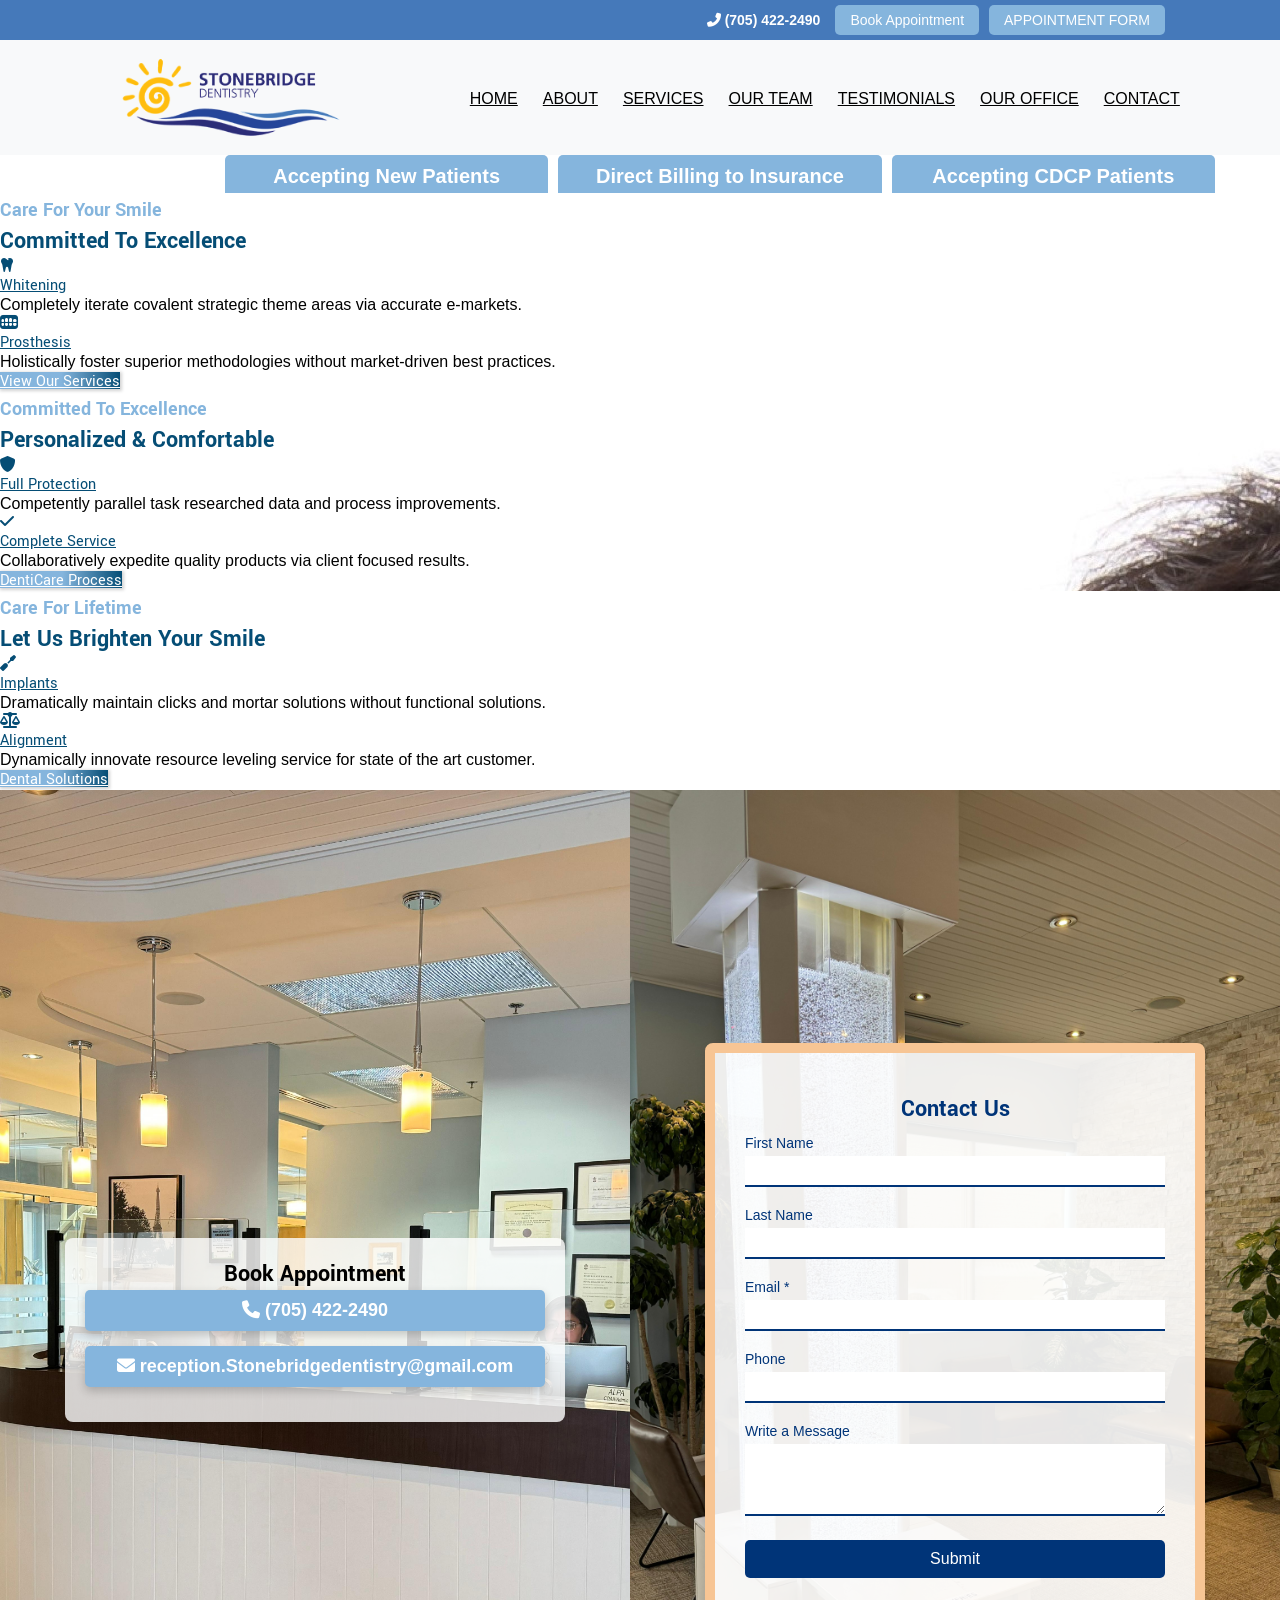
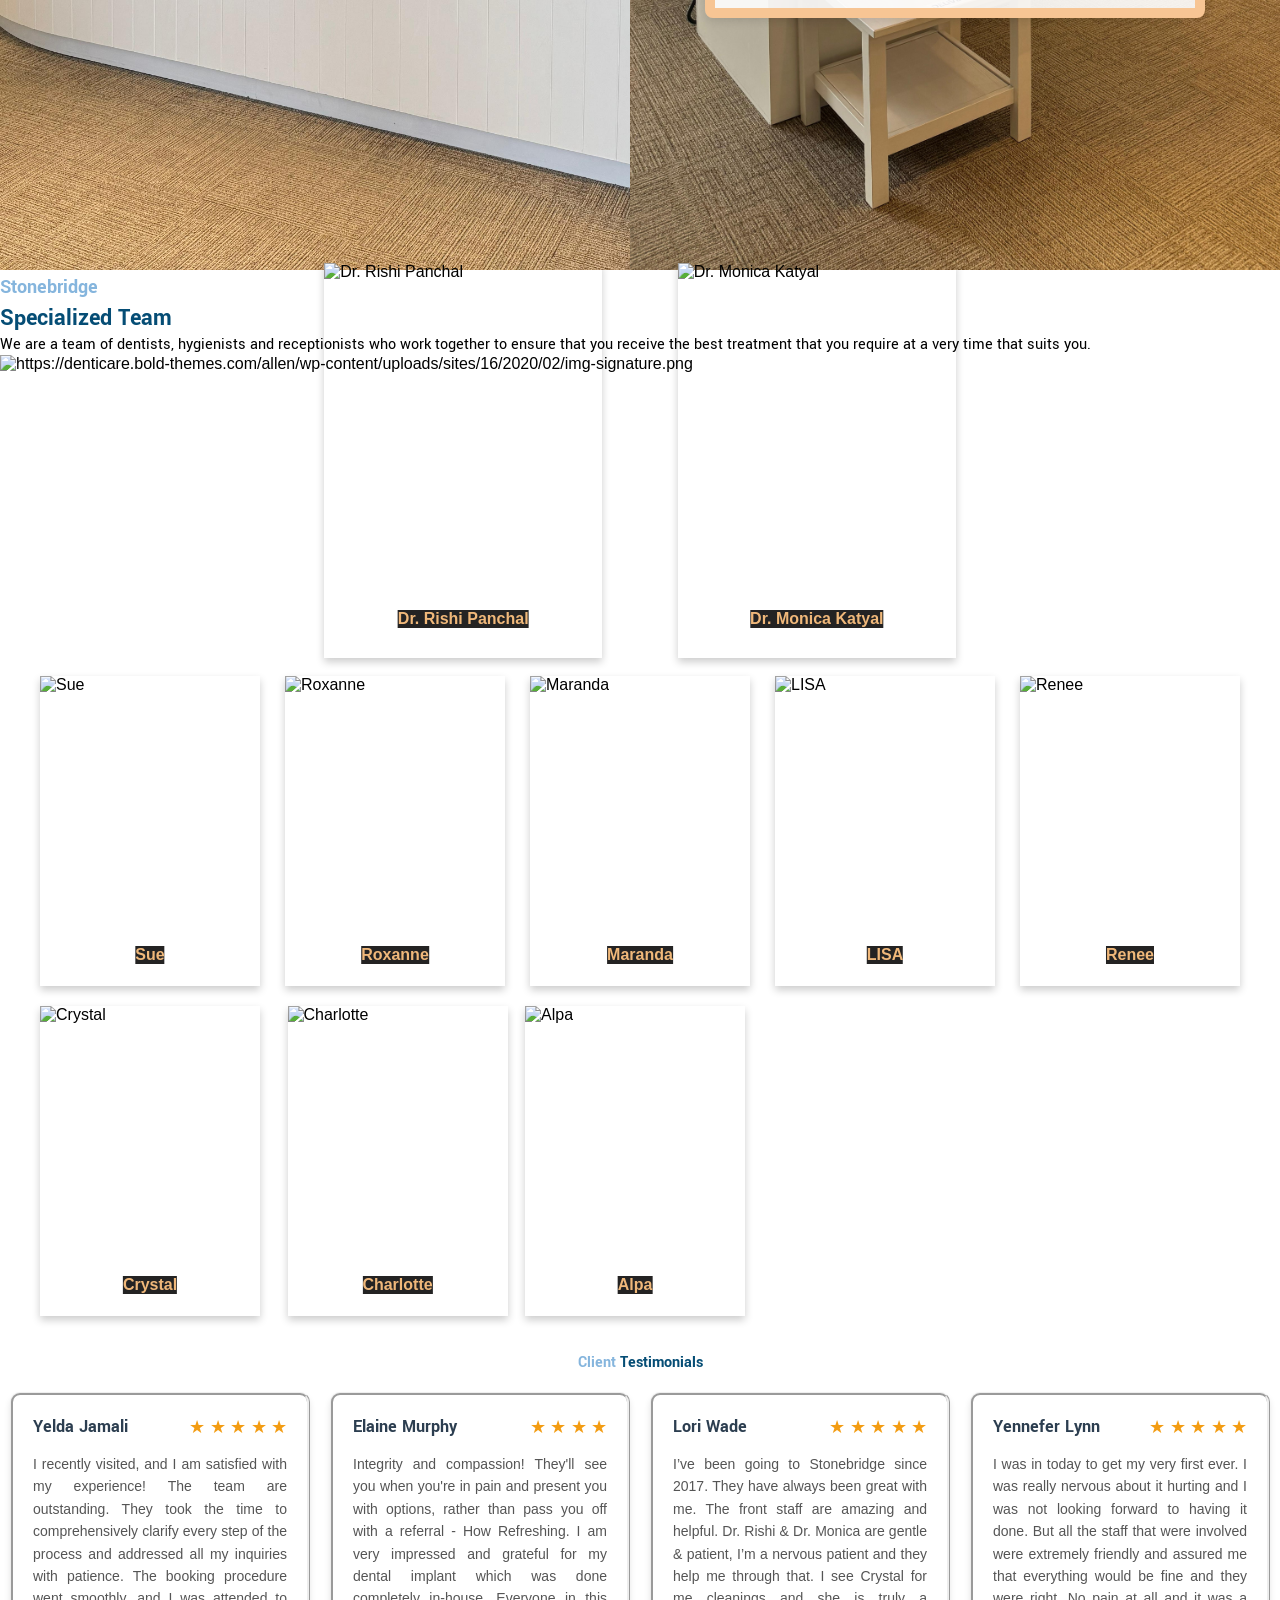
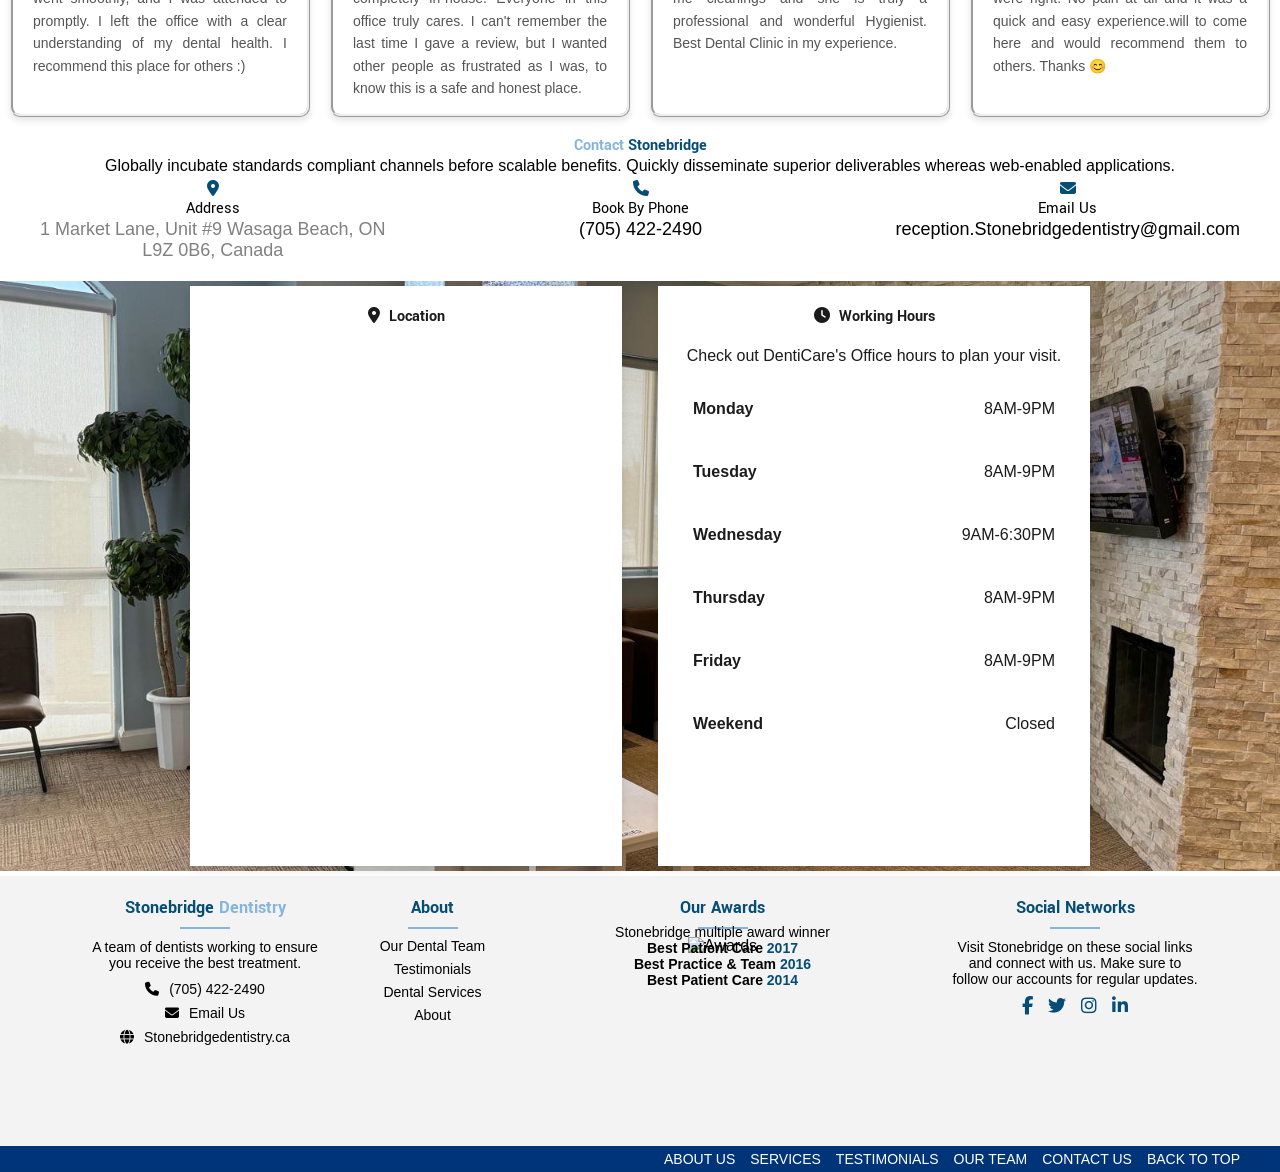
==== commit 9d782a23: "first push repo" ====
--- a/index.html
+++ b/index.html
@@ -18,8 +18,8 @@
     <link rel="stylesheet" href="../../assets/vendors/mdi/css/materialdesignicons.min.css">
     <link rel="stylesheet" href="../../assets/vendors/css/vendor.bundle.base.css">
     <script src="https://code.jquery.com/jquery-3.5.1.min.js"></script>
-<script src="https://cdn.jsdelivr.net/npm/popper.js@1.16.1/dist/umd/popper.min.js"></script>
-<script src="https://cdn.jsdelivr.net/npm/bootstrap@4.6.2/dist/js/bootstrap.min.js"></script>
+    <script src="https://cdn.jsdelivr.net/npm/popper.js@1.16.1/dist/umd/popper.min.js"></script>
+    <script src="https://cdn.jsdelivr.net/npm/bootstrap@4.6.2/dist/js/bootstrap.min.js"></script>
 
     <!-- <link rel="stylesheet" href="../WebContent/styleNew.css"> -->
     <link rel="stylesheet" href="../cssnew/style.css">
@@ -31,7 +31,7 @@
 
     <!-- jQuery (necessary for Bootstrap's JavaScript plugins) -->
     
-
+<!-- hi -->
     <!-- Bootstrap JS -->
     <script src="https://stackpath.bootstrapcdn.com/bootstrap/4.5.2/js/bootstrap.bundle.min.js"></script>
 
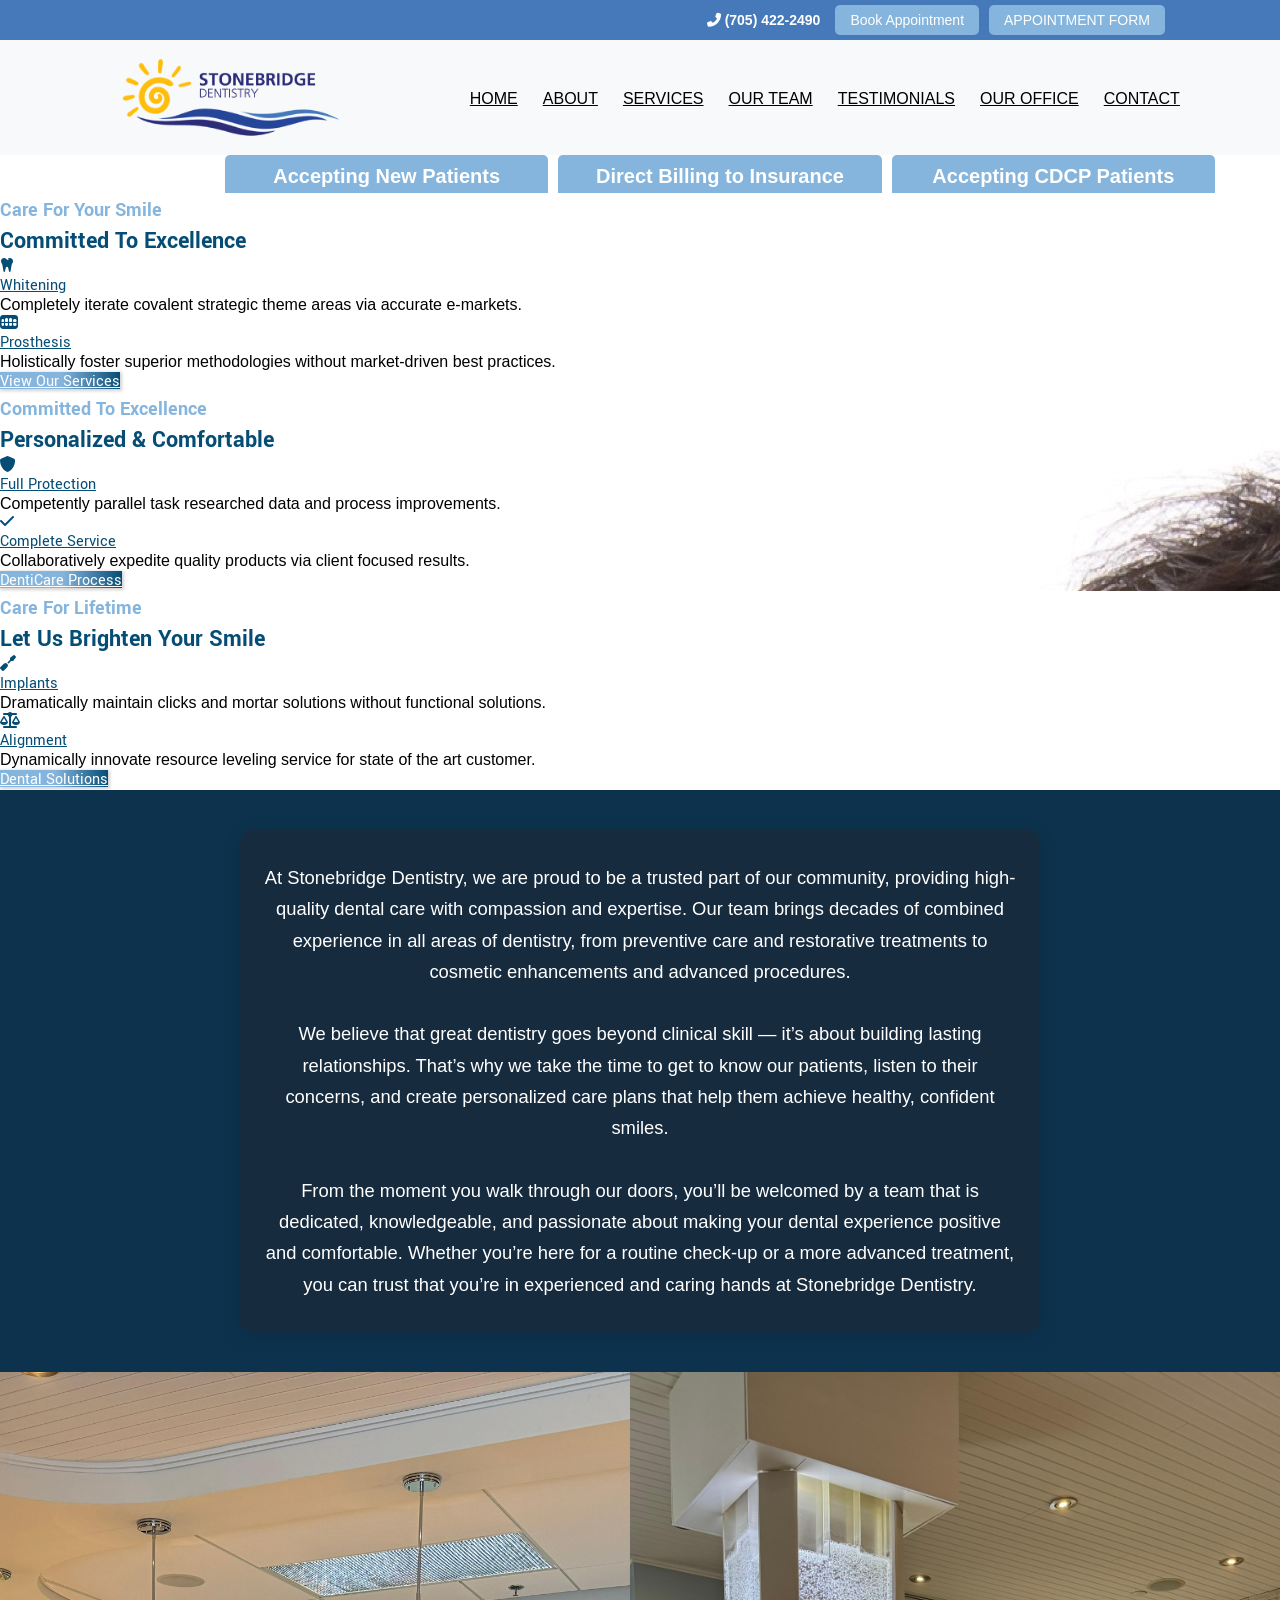
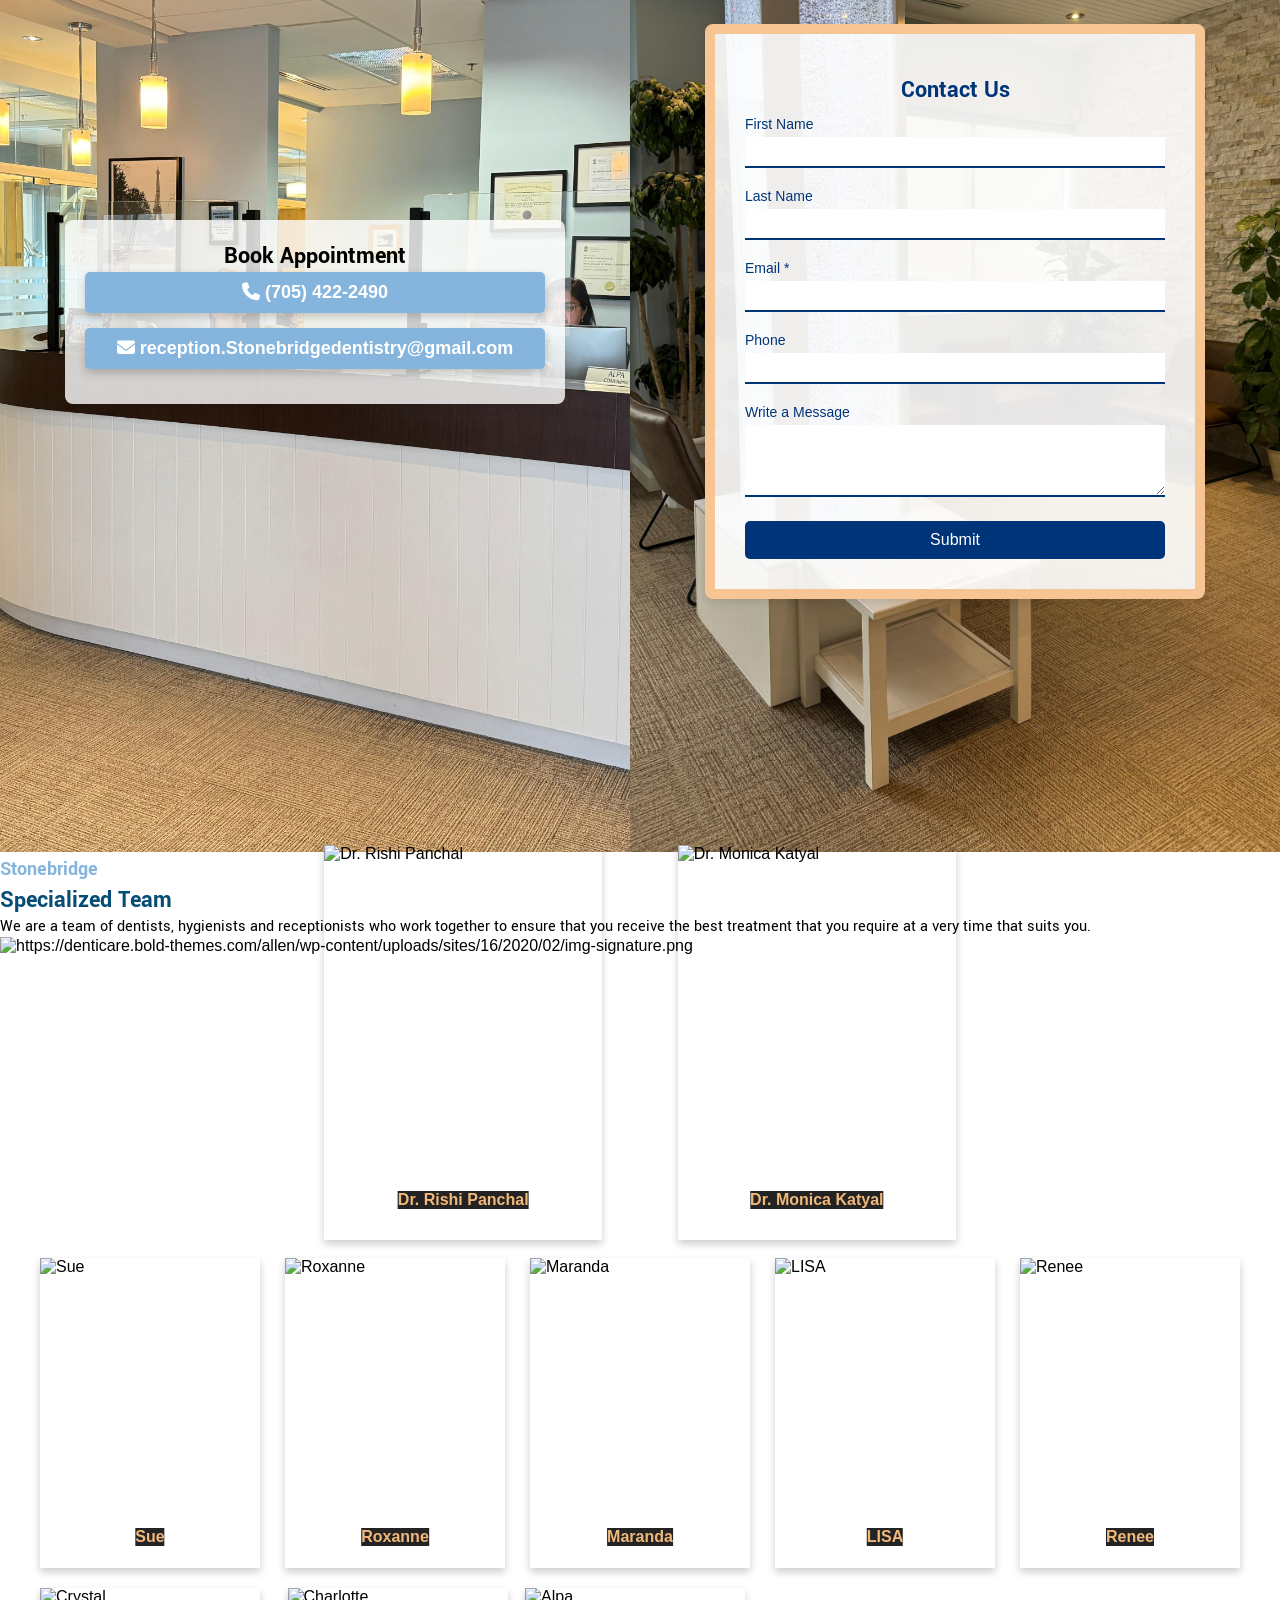
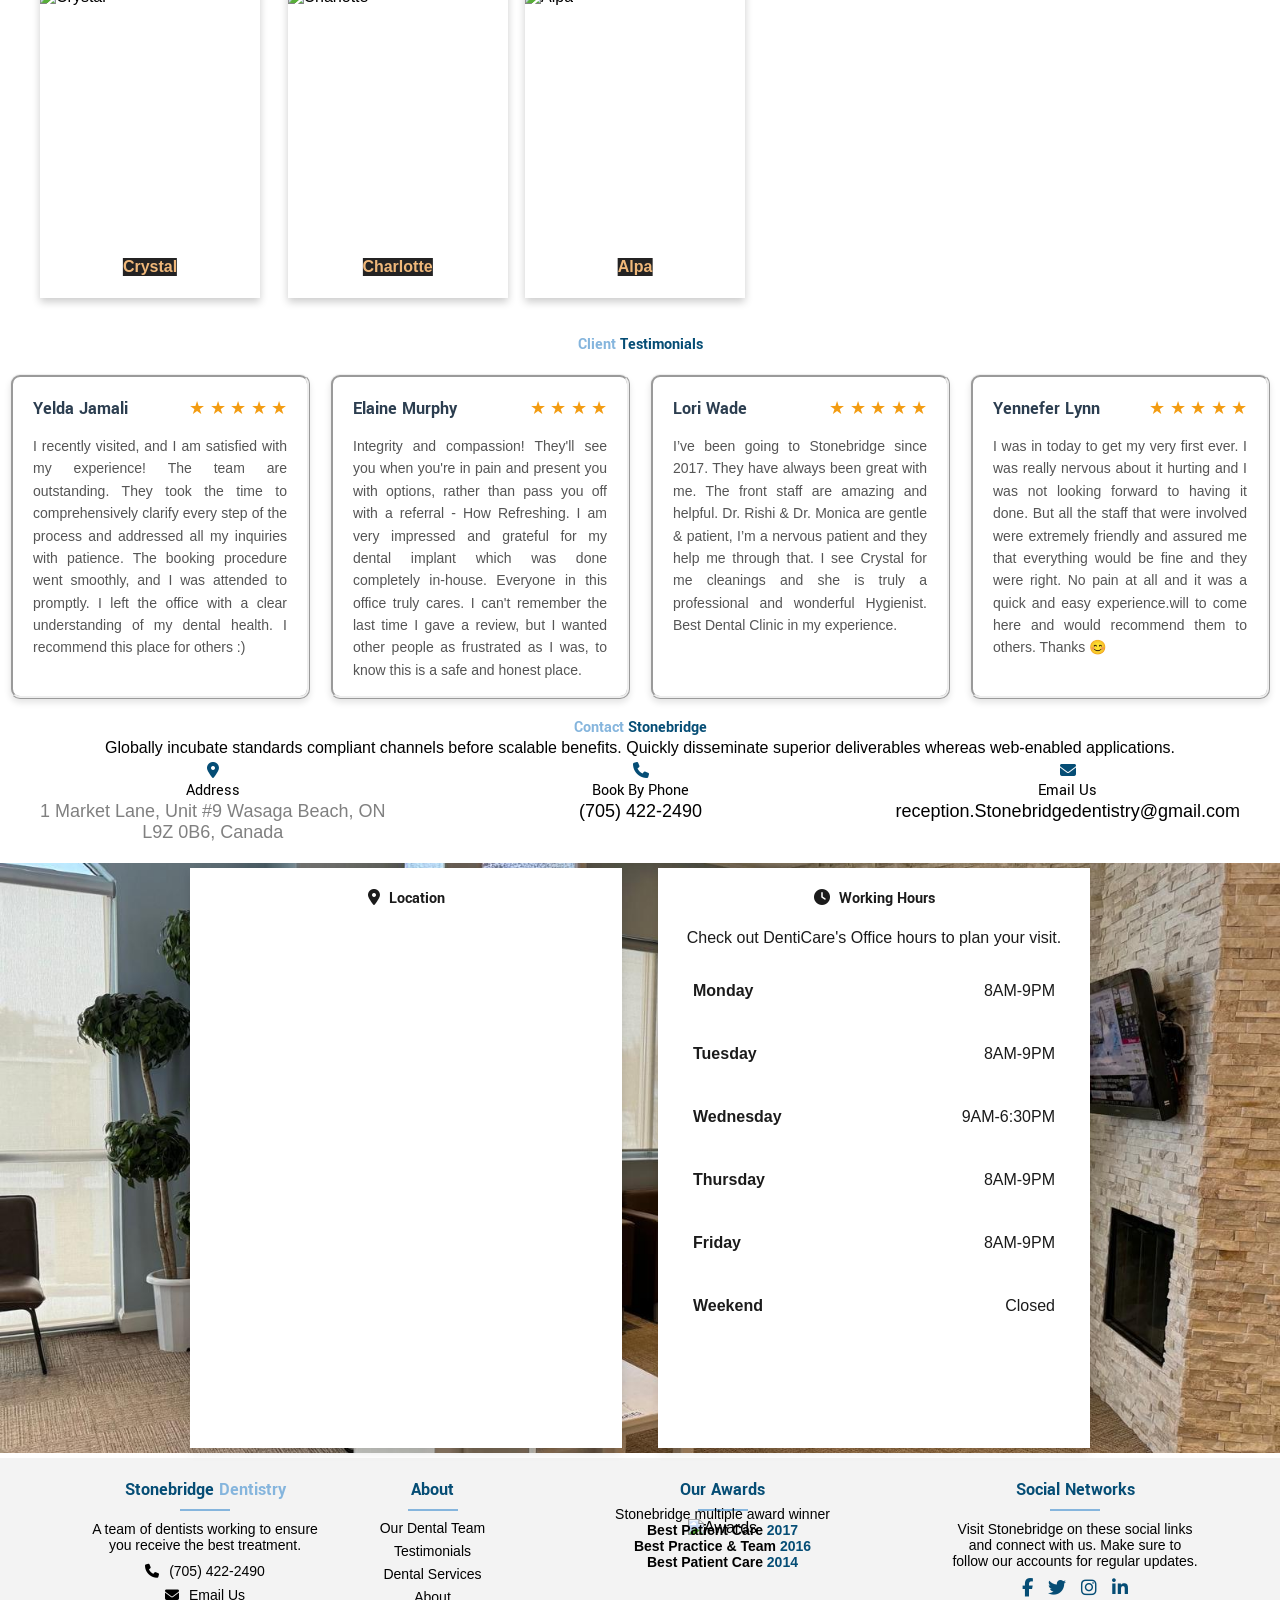
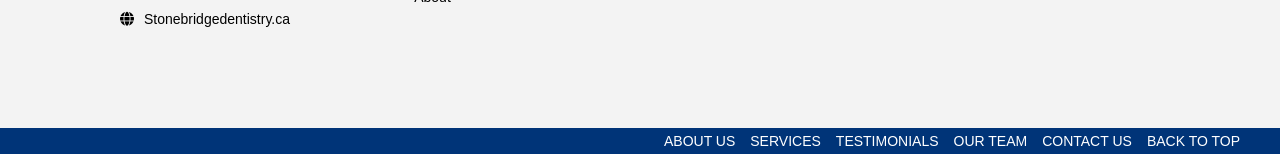
==== commit 11369e4f: "changes commited" ====
--- a/index.html
+++ b/index.html
@@ -13881,6 +13881,13 @@
                             </div>
                         </div>
                     </section> -->
+<section style="width:100vw; min-height:300px; background:#0d324d; display:flex; justify-content:center; align-items:center; padding:40px 0; box-sizing:border-box;">
+  <div style="max-width:800px; margin:0 auto; text-align:center; color:#fff; font-family:sans-serif; font-size:1.15rem; line-height:1.7; background:rgba(26,41,60,0.78); padding:32px 24px; border-radius:12px; box-shadow:0 4px 20px rgba(0,0,0,0.10);">
+    At Stonebridge Dentistry, we are proud to be a trusted part of our community, providing high-quality dental care with compassion and expertise. Our team brings decades of combined experience in all areas of dentistry, from preventive care and restorative treatments to cosmetic enhancements and advanced procedures.<br><br>
+    We believe that great dentistry goes beyond clinical skill — it’s about building lasting relationships. That’s why we take the time to get to know our patients, listen to their concerns, and create personalized care plans that help them achieve healthy, confident smiles.<br><br>
+    From the moment you walk through our doors, you’ll be welcomed by a team that is dedicated, knowledgeable, and passionate about making your dental experience positive and comfortable. Whether you’re here for a routine check-up or a more advanced treatment, you can trust that you’re in experienced and caring hands at Stonebridge Dentistry.
+  </div>
+</section>
 
 
                 <section id="section664fb57da0b30" class="responsive-section">
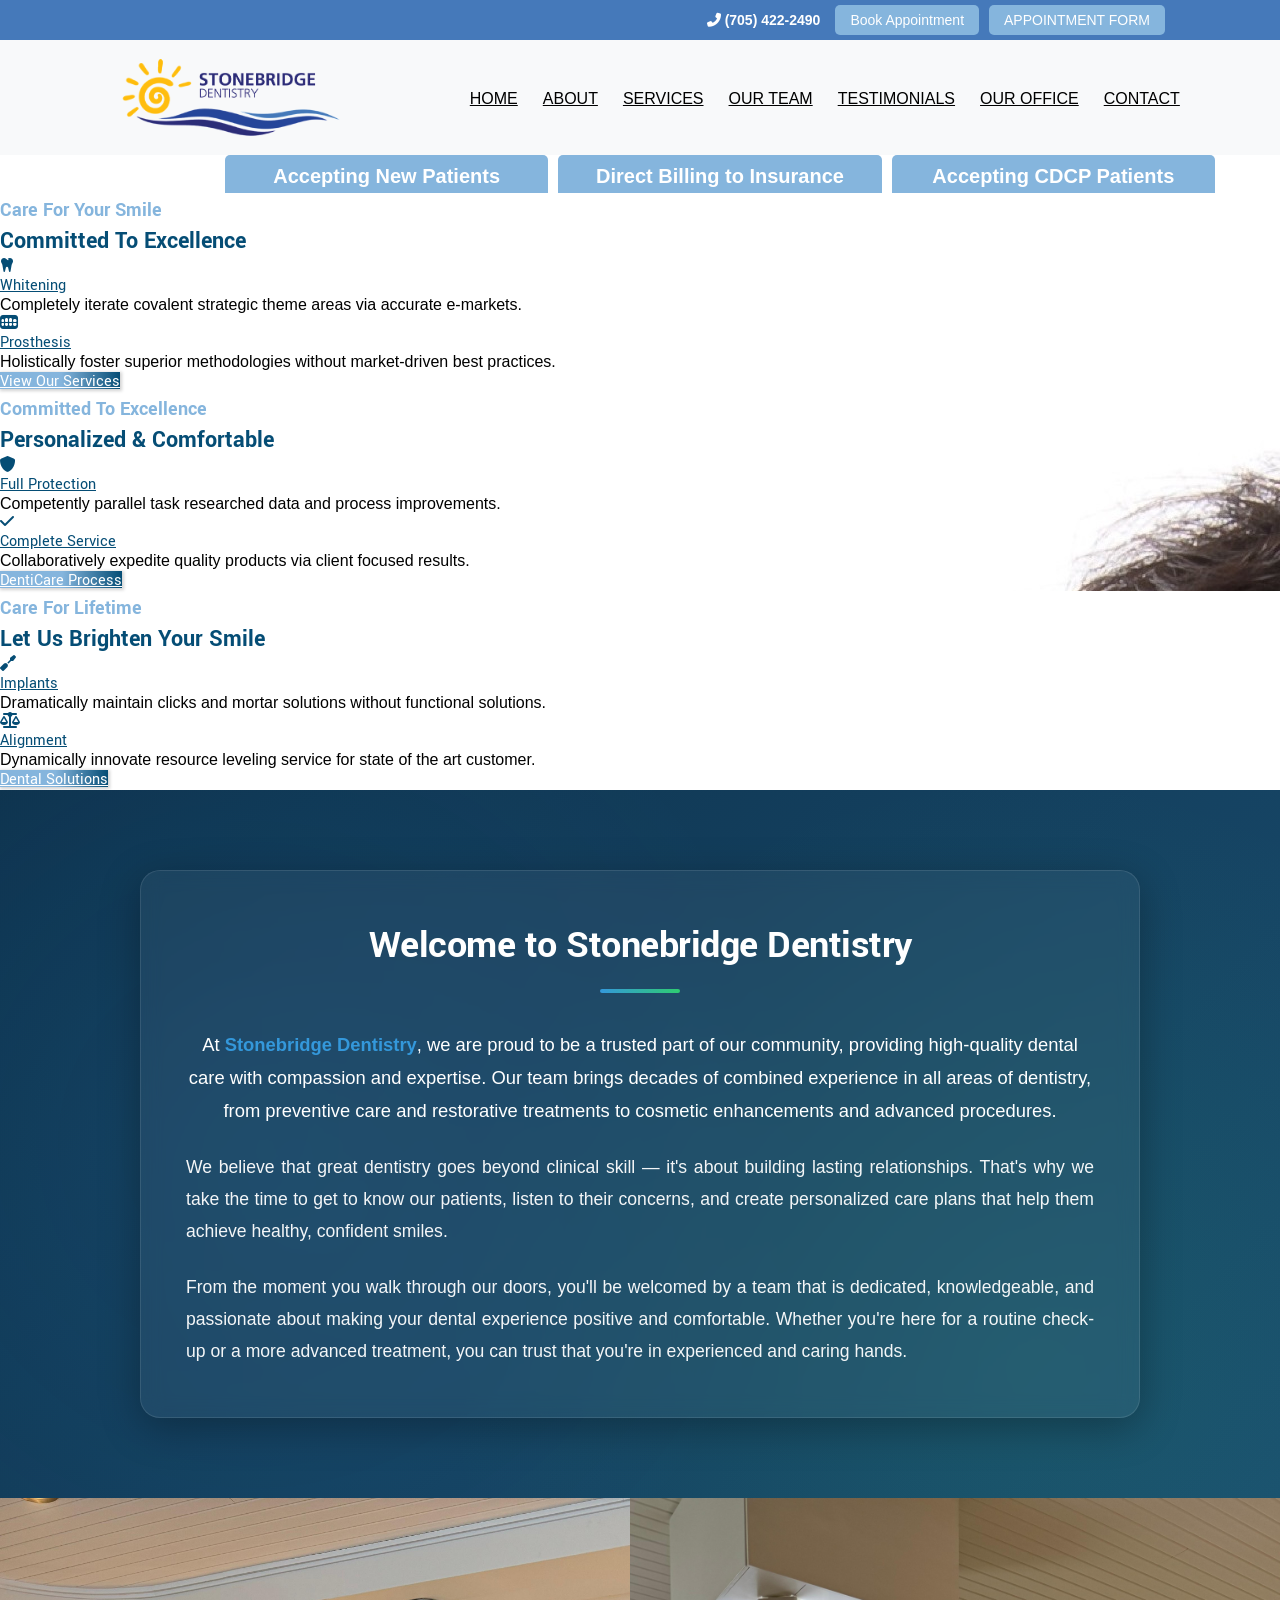
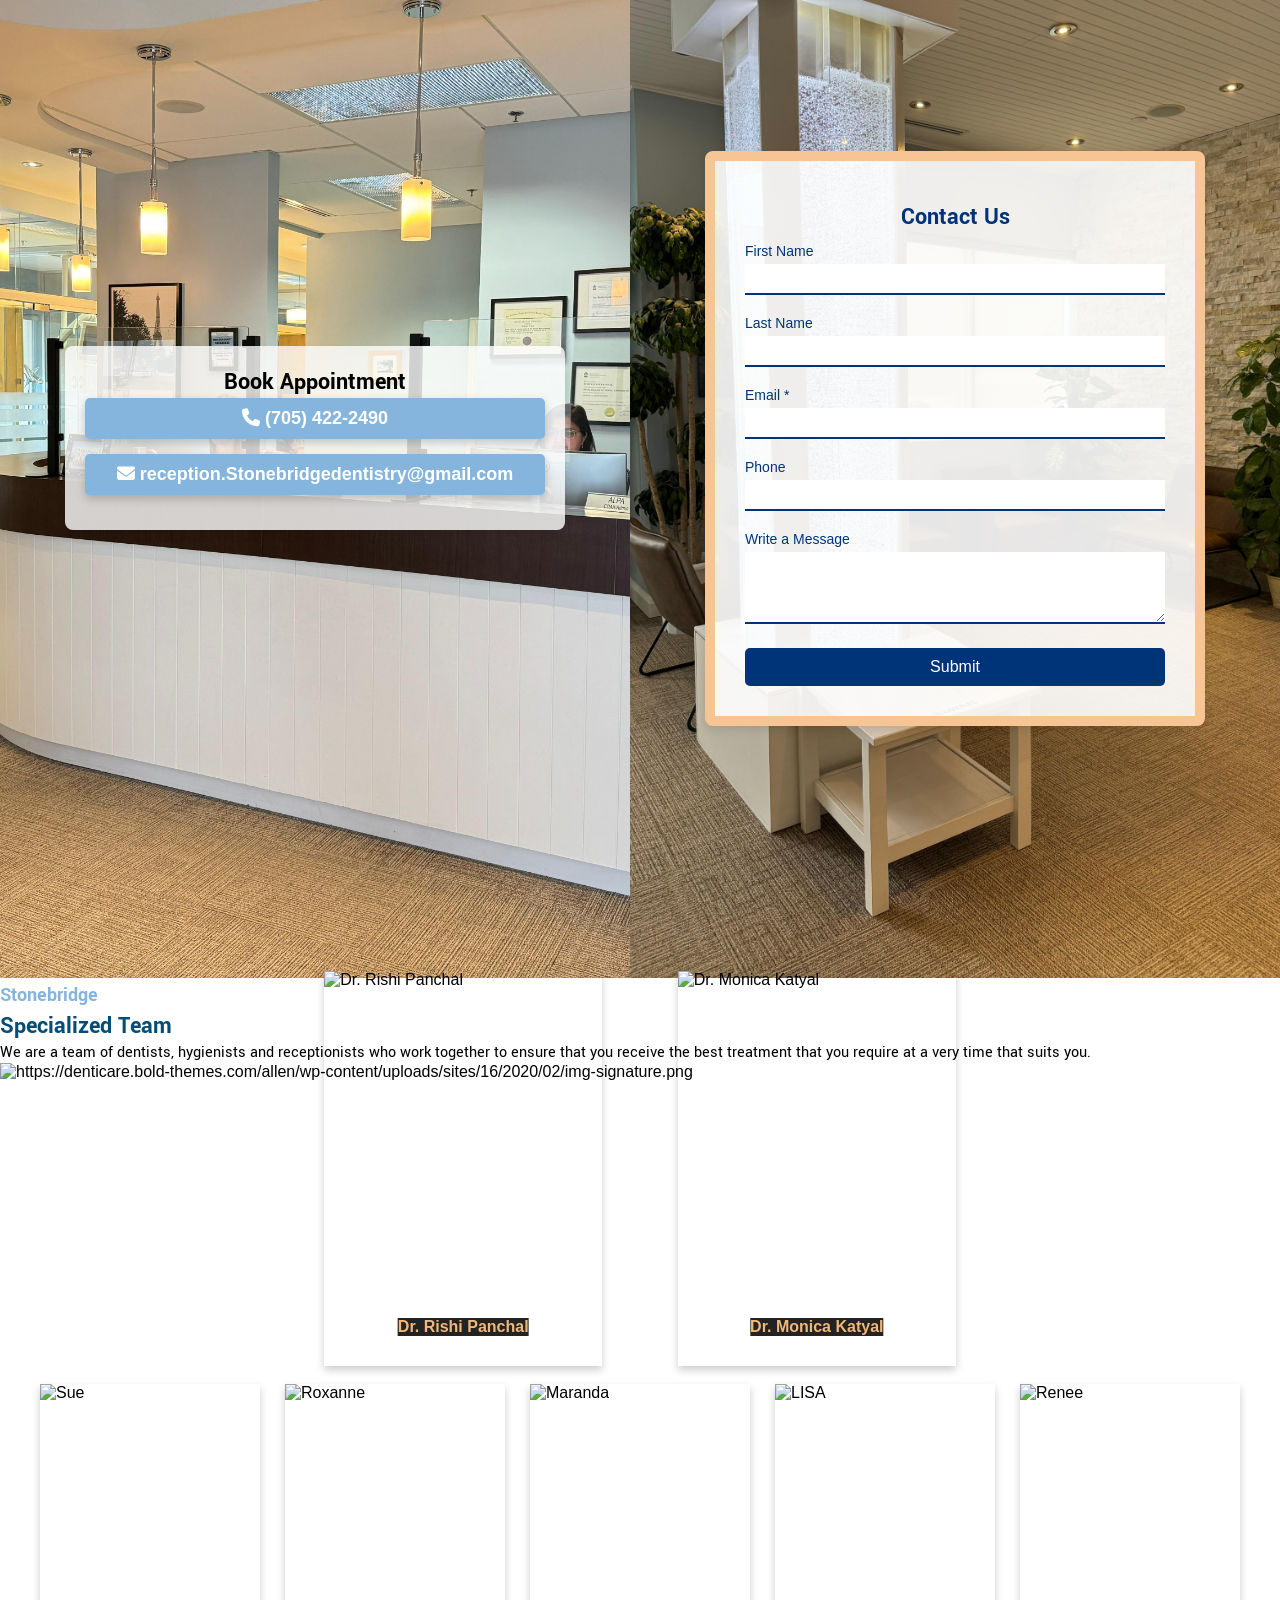
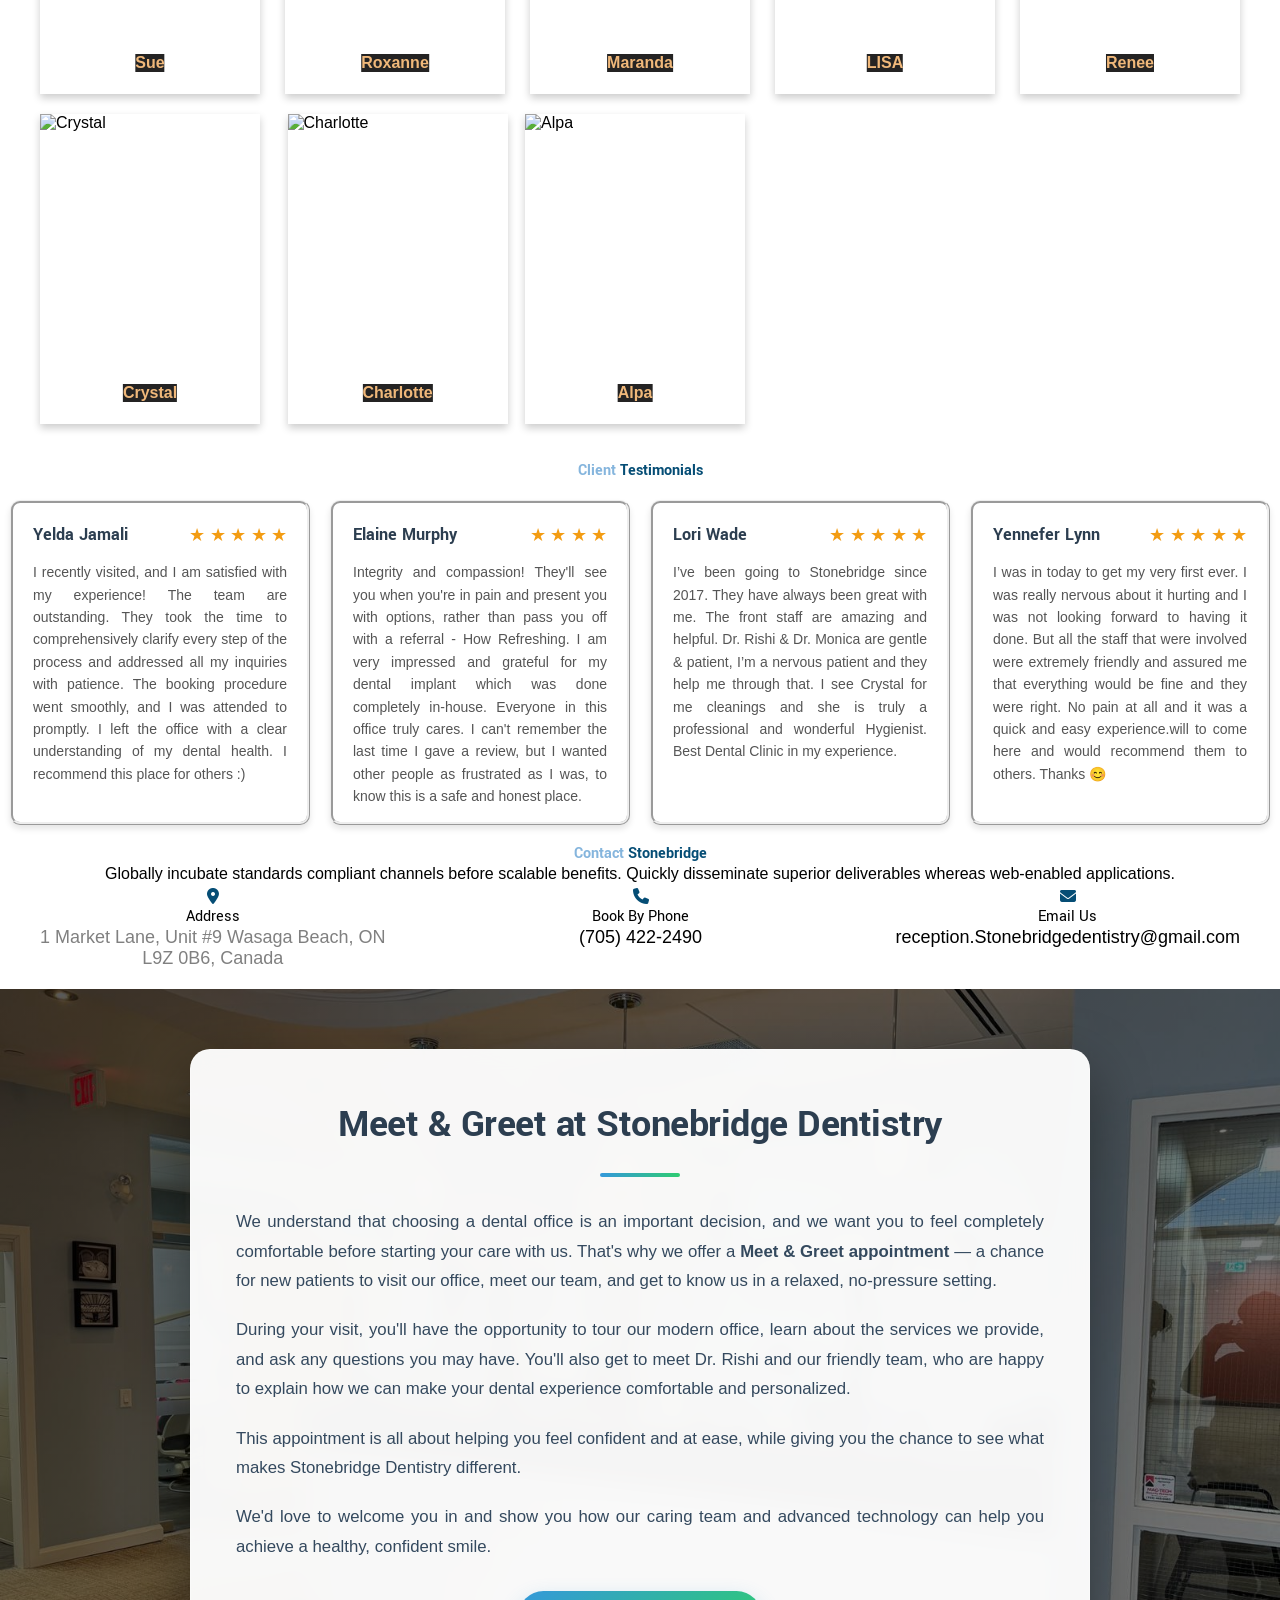
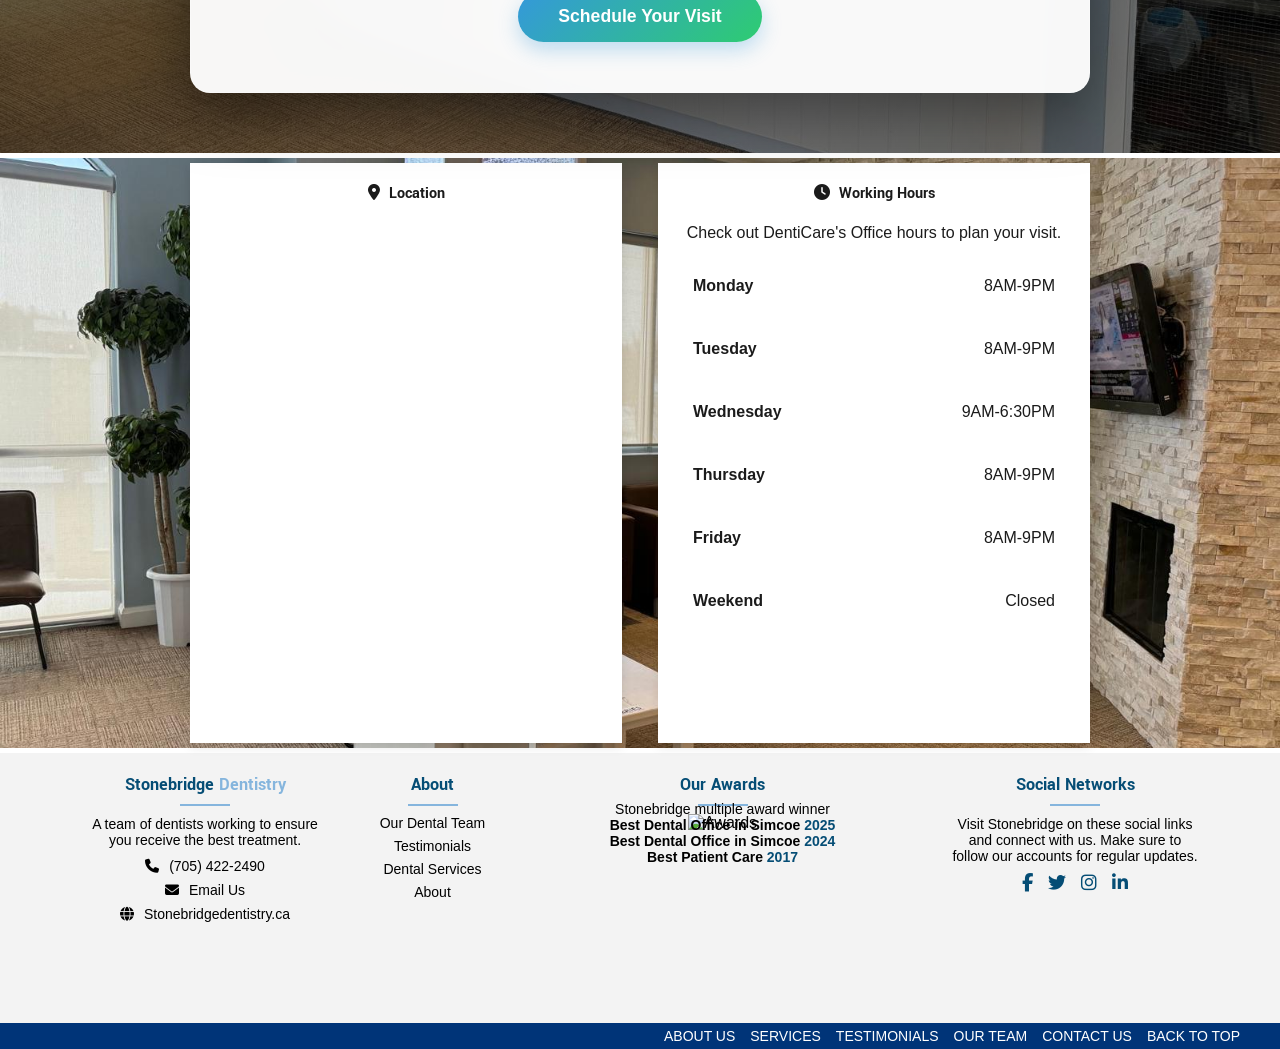
==== commit d25b2f83: "initial commit from my account" ====
--- a/index.html
+++ b/index.html
@@ -30,8 +30,8 @@
     <!-- <link rel="stylesheet" href="https://stackpath.bootstrapcdn.com/bootstrap/4.5.2/css/bootstrap-theme.min.css"> -->
 
     <!-- jQuery (necessary for Bootstrap's JavaScript plugins) -->
-    
-<!-- hi -->
+
+    <!-- hi -->
     <!-- Bootstrap JS -->
     <script src="https://stackpath.bootstrapcdn.com/bootstrap/4.5.2/js/bootstrap.bundle.min.js"></script>
 
@@ -213,10 +213,11 @@
             }
         }
     </style>
-<link rel="stylesheet" type="text/css" href="https://cdn.jsdelivr.net/npm/slick-carousel@1.8.1/slick/slick.css"/>
-<link rel="stylesheet" type="text/css" href="https://cdn.jsdelivr.net/npm/slick-carousel@1.8.1/slick/slick-theme.css"/>
-<!-- Slick Carousel JS -->
-<script src="https://cdn.jsdelivr.net/npm/slick-carousel@1.8.1/slick/slick.min.js"></script>
+    <link rel="stylesheet" type="text/css" href="https://cdn.jsdelivr.net/npm/slick-carousel@1.8.1/slick/slick.css" />
+    <link rel="stylesheet" type="text/css"
+        href="https://cdn.jsdelivr.net/npm/slick-carousel@1.8.1/slick/slick-theme.css" />
+    <!-- Slick Carousel JS -->
+    <script src="https://cdn.jsdelivr.net/npm/slick-carousel@1.8.1/slick/slick.min.js"></script>
 
 
     <!-- Script to Activate Tabs -->
@@ -12962,13 +12963,13 @@
                 display: none;
             }
         }
+
         @media (max-width: 768px) {
-    .appointment-buttons {
-        flex-direction: column !important;
-        align-items: flex-start;
-    }
-}
-
+            .appointment-buttons {
+                flex-direction: column !important;
+                align-items: flex-start;
+            }
+        }
     </style>
     <!-- Top Bar -->
     <div class="top-bar" style="background-color: #4579BA; padding: 5px 0;padding-right: 115px;">
@@ -12980,7 +12981,7 @@
                         <!-- Phone Number with Icon -->
                         <a href="tel:+17054222490" class="btn-phone"
                             style="text-decoration: none; color: inherit; display: flex; align-items: center; gap: 5px;">
-                
+
                             <span class="btIconWidgetTitle" style="font-size: 14px; font-weight: bold; color: #FFFFFF;">
                                 <i class="fas fa-phone-alt" style="color: #FFFFFF; font-size: 14px;"></i> (705) 422-2490
                             </span>
@@ -12995,70 +12996,74 @@
                                 APPOINTMENT FORM
                             </a>
                         </div>
-                
+
                     </div>
                 </div>
             </div>
         </div>
     </div>
-    
-    
+
+
     <!-- Navbar -->
-    <nav class="navbar navbar-expand-lg navbar-dark bg-light top-nav" style="padding: 15px 0;height:115px; background-color: #f8f9fa;">
+    <nav class="navbar navbar-expand-lg navbar-dark bg-light top-nav"
+        style="padding: 15px 0;height:115px; background-color: #f8f9fa;">
         <div class="containers" style="width: 100%; display:flex;">
-    
+
             <!-- Logo on the left -->
             <a class="navbar-brand" href="index.html" style="float: left; margin: 0;">
                 <img src="img/asset 0.png" alt="Logo" style="max-height: 100px; width: auto; display: block;">
             </a>
-    
+
             <!-- Toggle button (optional) -->
-            <button class="custom-navbar-toggler" type="button" data-toggle="collapse" data-target="#customNavbarResponsive"
-                aria-controls="customNavbarResponsive" aria-expanded="false" aria-label="Toggle navigation"
+            <button class="custom-navbar-toggler" type="button" data-toggle="collapse"
+                data-target="#customNavbarResponsive" aria-controls="customNavbarResponsive" aria-expanded="false"
+                aria-label="Toggle navigation"
                 style="float: right; border: none; background: transparent; outline: none; margin-left: 10px;">
                 <div class="custom-navbar-toggler-icon" style="width: 30px; height: 3px; background-color: #000;"></div>
             </button>
-    
+
             <!-- Navigation links -->
-            <div class="custom-navbar-collapse collapse" id="customNavbarResponsive" style="float: right; margin-left: 40px;"">
-                <ul class="navbar-nav ml-auto" style="list-style: none; margin-top: 30px; margin-left: 80px; white-space: nowrap;">
-                    <li class="nav-item" style="display: inline-block; margin-right: 5px;">
-                        <a class="nav-link" href="index.html"
-                            style="font-size: 16px; padding: 5px 10px; display: inline-block;">HOME</a>
-                    </li>
-                    <li class="nav-item" style="display: inline-block; margin-right: 5px;">
-                        <a class="nav-link" href="About-Us.html"
-                            style="font-size: 16px; padding: 5px 10px; display: inline-block;">ABOUT</a>
-                    </li>
-                    <li class="nav-item" style="display: inline-block; margin-right: 5px;">
-                        <a class="nav-link" href="Services.html"
-                            style="font-size: 16px; padding: 5px 10px; display: inline-block;">SERVICES</a>
-                    </li>
-                    <li class="nav-item" style="display: inline-block; margin-right: 5px;">
-                        <a class="nav-link" href="Team.html"
-                            style="font-size: 16px; padding: 5px 10px; display: inline-block;">OUR TEAM</a>
-                    </li>
-                    <li class="nav-item" style="display: inline-block; margin-right: 5px;">
-                        <a class="nav-link" href="Testimonials.html"
-                            style="font-size: 16px; padding: 5px 10px; display: inline-block;">TESTIMONIALS</a>
-                    </li>
-                    <li class="nav-item" style="display: inline-block; margin-right: 5px;">
-                        <a class="nav-link" href="Technology.html"
-                            style="font-size: 16px; padding: 5px 10px; display: inline-block;">OUR OFFICE</a>
-                    </li>
-                    <li class="nav-item" style="display: inline-block; margin-right: 5px;">
-                        <a class="nav-link" href="Contact-Us.html"
-                            style="font-size: 16px; padding: 5px 10px; display: inline-block;">CONTACT</a>
-                    </li>
-                    <!-- <li class="nav-item" style="display: inline-block;">
+            <div class="custom-navbar-collapse collapse" id="customNavbarResponsive"
+                style="float: right; margin-left: 40px;"">
+                <ul class=" navbar-nav ml-auto"
+                style="list-style: none; margin-top: 30px; margin-left: 80px; white-space: nowrap;">
+                <li class="nav-item" style="display: inline-block; margin-right: 5px;">
+                    <a class="nav-link" href="index.html"
+                        style="font-size: 16px; padding: 5px 10px; display: inline-block;">HOME</a>
+                </li>
+                <li class="nav-item" style="display: inline-block; margin-right: 5px;">
+                    <a class="nav-link" href="About-Us.html"
+                        style="font-size: 16px; padding: 5px 10px; display: inline-block;">ABOUT</a>
+                </li>
+                <li class="nav-item" style="display: inline-block; margin-right: 5px;">
+                    <a class="nav-link" href="Services.html"
+                        style="font-size: 16px; padding: 5px 10px; display: inline-block;">SERVICES</a>
+                </li>
+                <li class="nav-item" style="display: inline-block; margin-right: 5px;">
+                    <a class="nav-link" href="Team.html"
+                        style="font-size: 16px; padding: 5px 10px; display: inline-block;">OUR TEAM</a>
+                </li>
+                <li class="nav-item" style="display: inline-block; margin-right: 5px;">
+                    <a class="nav-link" href="Testimonials.html"
+                        style="font-size: 16px; padding: 5px 10px; display: inline-block;">TESTIMONIALS</a>
+                </li>
+                <li class="nav-item" style="display: inline-block; margin-right: 5px;">
+                    <a class="nav-link" href="Technology.html"
+                        style="font-size: 16px; padding: 5px 10px; display: inline-block;">OUR OFFICE</a>
+                </li>
+                <li class="nav-item" style="display: inline-block; margin-right: 5px;">
+                    <a class="nav-link" href="Contact-Us.html"
+                        style="font-size: 16px; padding: 5px 10px; display: inline-block;">CONTACT</a>
+                </li>
+                <!-- <li class="nav-item" style="display: inline-block;">
                         <a class="nav-link" href="Appointment-details.html"
                             style="font-size: 14px; padding: 5px 10px; display: inline-block;">APPOINTMENT FORM</a>
                     </li> -->
                 </ul>
-            </div>    
+            </div>
         </div>
     </nav>
-    
+
     <style>
         .navbar-nav {
             display: flex;
@@ -13067,18 +13072,18 @@
             list-style: none;
             margin-right: 40x;
         }
-    
+
         .navbar-brand {
             margin-left: 10px;
         }
-    
+
         .custom-navbar-collapse {
             padding-right: 90px;
         }
-    
+
         /* Responsive styles */
         @media (max-width: 768px) {
-    
+
             .navbar-nav {
                 display: flex;
                 flex-direction: column;
@@ -13088,37 +13093,40 @@
                 list-style: none;
                 align-items: center;
             }
-    
+
             .navbar-brand img {
                 padding-left: 0px;
             }
         }
-        
-    /* Desktop Styles (Navbar Always Visible) */
-    @media (min-width: 769px) {
-        .custom-navbar-toggler {
-            display: none !important; /* Hide toggle button */
-        }
-        .custom-navbar-collapse {
-            display: block !important; /* Force-show navbar */
-        }
-    }
+
+        /* Desktop Styles (Navbar Always Visible) */
+        @media (min-width: 769px) {
+            .custom-navbar-toggler {
+                display: none !important;
+                /* Hide toggle button */
+            }
+
+            .custom-navbar-collapse {
+                display: block !important;
+                /* Force-show navbar */
+            }
+        }
     </style>
-<script>
-    function toggleNavbar() {
-        const navbar = document.getElementById("customNavbarResponsive");
-        navbar.classList.toggle("show");
-    }
-
-    // Optional: Auto-close navbar when a link is clicked (for mobile)
-    document.querySelectorAll('.nav-link').forEach(link => {
-        link.addEventListener('click', () => {
-            if (window.innerWidth <= 768) {
-                document.getElementById("customNavbarResponsive").classList.remove("show");
-            }
+    <script>
+        function toggleNavbar() {
+            const navbar = document.getElementById("customNavbarResponsive");
+            navbar.classList.toggle("show");
+        }
+
+        // Optional: Auto-close navbar when a link is clicked (for mobile)
+        document.querySelectorAll('.nav-link').forEach(link => {
+            link.addEventListener('click', () => {
+                if (window.innerWidth <= 768) {
+                    document.getElementById("customNavbarResponsive").classList.remove("show");
+                }
+            });
         });
-    });
-</script>
+    </script>
 
 
 
@@ -13221,7 +13229,7 @@
                                                     <div class="slick-slider fade"
                                                         data-slick='{ "lazyLoad": "progressive", "cssEase": "ease-out", "speed": "600", "accessibility": false, "fade": true, "prevArrow": "", "nextArrow": "", "dots": true,"autoplay": true, "autoplaySpeed": 4500,"pauseOnHover": false}'>
                                                         <div class="bt_bb_content_slider_item bt_bb_column_background_image bt_bb_background_overlay_light_solid bt_bb_content_slider_item_responsive_overlay"
-                                                            style=";background-image:url(img/happy-doctor-white-background.jpg);">
+                                                            style="background-image:url(img/happy-doctor-white-background.jpg);">
                                                             <div class="bt_bb_content_slider_item_content content">
                                                                 <div class="bt_bb_separator bt_bb_border_style_none bt_bb_top_spacing_large bt_bb_bottom_spacing_normal"
                                                                     data-bt-override-class="null"></div>
@@ -13233,7 +13241,7 @@
                                                                             <div class="bt_bb_column_inner_content">
                                                                                 <header
                                                                                     class="bt_bb_headline bt_hero_xl bt_bb_font_weight_bolder bt_bb_color_scheme_17 bt_bb_dash_none bt_bb_size_huge bt_bb_align_inherit bt_bb_dash_type_none bt_hero_xl"
-                                                                                    style="; --primary-color:#054D75; --secondary-color:#85B5DD;"
+                                                                                    style="--primary-color:#054D75; --secondary-color:#85B5DD;"
                                                                                     data-bt-override-class="{}">
                                                                                     <h1 class="bt_bb_headline_tag">
                                                                                         <span
@@ -13270,7 +13278,7 @@
                                                                             data-width="3" data-bt-override-class="{}">
                                                                             <div class="bt_bb_column_inner_content">
                                                                                 <div class="bt_bb_service bt_bb_color_scheme_7 bt_bb_style_borderless bt_bb_size_large bt_bb_shape_circle bt_bb_target_self bt_bb_align_inherit"
-                                                                                    style="; --primary-color:#054D75; --secondary-color:#191919;"
+                                                                                    style="--primary-color:#054D75; --secondary-color:#191919;"
                                                                                     data-bt-override-class="{}">
                                                                                     <span class="bt_bb_icon_holder">
                                                                                         <i class="fas fa-tooth"></i>
@@ -13303,7 +13311,7 @@
                                                                             data-width="3" data-bt-override-class="{}">
                                                                             <div class="bt_bb_column_inner_content">
                                                                                 <div class="bt_bb_service bt_bb_color_scheme_7 bt_bb_style_borderless bt_bb_size_large bt_bb_shape_circle bt_bb_target_self bt_bb_align_inherit"
-                                                                                    style="; --primary-color:#054D75; --secondary-color:#191919;"
+                                                                                    style="--primary-color:#054D75; --secondary-color:#191919;"
                                                                                     data-bt-override-class="{}">
                                                                                     <span class="bt_bb_icon_holder">
                                                                                         <i class="fas fa-teeth"></i>
@@ -13351,7 +13359,7 @@
                                                                                     data-bt-override-class="null">
                                                                                 </div>
                                                                                 <div class="bt_bb_button bt_bb_color_scheme_6 bt_bb_icon_position_right bt_bb_style_filled bt_bb_size_medium bt_bb_width_inline bt_bb_shape_inherit bt_bb_target_self bt_bb_align_inherit"
-                                                                                    style="; --primary-color:#ffffff; --secondary-color:#85B5DD;"
+                                                                                    style="--primary-color:#ffffff; --secondary-color:#85B5DD;"
                                                                                     data-bt-override-class="{}">
                                                                                     <a href="#" target="_self"
                                                                                         class="bt_bb_link"
@@ -13396,7 +13404,7 @@
                                                                             <div class="bt_bb_column_inner_content">
                                                                                 <header
                                                                                     class="bt_bb_headline bt_hero_xl bt_bb_font_weight_bolder bt_bb_color_scheme_17 bt_bb_dash_none bt_bb_size_huge bt_bb_align_inherit bt_bb_dash_type_none bt_hero_xl"
-                                                                                    style="; --primary-color:#054D75; --secondary-color:#85B5DD;"
+                                                                                    style="--primary-color:#054D75; --secondary-color:#85B5DD;"
                                                                                     data-bt-override-class="{}">
                                                                                     <h1 class="bt_bb_headline_tag">
                                                                                         <span
@@ -13433,7 +13441,7 @@
                                                                             data-width="3" data-bt-override-class="{}">
                                                                             <div class="bt_bb_column_inner_content">
                                                                                 <div class="bt_bb_service bt_bb_color_scheme_7 bt_bb_style_borderless bt_bb_size_large bt_bb_shape_circle bt_bb_target_self bt_bb_align_inherit"
-                                                                                    style="; --primary-color:
+                                                                                    style="--primary-color:
                                                                                             #054D75; --secondary-color:#191919;"
                                                                                     data-bt-override-class="{}">
                                                                                     <a href="#" target="_self"
@@ -13470,7 +13478,7 @@
                                                                             data-width="3" data-bt-override-class="{}">
                                                                             <div class="bt_bb_column_inner_content">
                                                                                 <div class="bt_bb_service bt_bb_color_scheme_7 bt_bb_style_borderless bt_bb_size_large bt_bb_shape_circle bt_bb_target_self bt_bb_align_inherit"
-                                                                                    style="; --primary-color:#054D75; --secondary-color:#191919;"
+                                                                                    style="--primary-color:#054D75; --secondary-color:#191919;"
                                                                                     data-bt-override-class="{}">
                                                                                     <a href="#" target="_self"
                                                                                         title="Complete Service"
@@ -13482,7 +13490,8 @@
                                                                                         <div
                                                                                             class="bt_bb_service_content_title">
                                                                                             <a href="#"
-                                                                                                target="_self"><u>Complete Service</u></a>
+                                                                                                target="_self"><u>Complete
+                                                                                                    Service</u></a>
                                                                                         </div>
                                                                                         <div
                                                                                             class="bt_bb_service_content_text">
@@ -13519,7 +13528,7 @@
                                                                                     data-bt-override-class="null">
                                                                                 </div>
                                                                                 <div class="bt_bb_button bt_bb_color_scheme_6 bt_bb_icon_position_right bt_bb_style_filled bt_bb_size_medium bt_bb_width_inline bt_bb_shape_inherit bt_bb_target_self bt_bb_align_inherit"
-                                                                                    style="; --primary-color:#ffffff; --secondary-color:#85B5DD;"
+                                                                                    style="--primary-color:#ffffff; --secondary-color:#85B5DD;"
                                                                                     data-bt-override-class="{}">
                                                                                     <a href="#" target="_self"
                                                                                         class="bt_bb_link"
@@ -13563,7 +13572,7 @@
                                                                             <div class="bt_bb_column_inner_content">
                                                                                 <header
                                                                                     class="bt_bb_headline bt_hero_xl bt_bb_font_weight_bolder bt_bb_color_scheme_17 bt_bb_dash_none bt_bb_size_huge bt_bb_align_inherit bt_bb_dash_type_none bt_hero_xl"
-                                                                                    style="; --primary-color:#054D75; --secondary-color:#85B5DD;"
+                                                                                    style="--primary-color:#054D75; --secondary-color:#85B5DD;"
                                                                                     data-bt-override-class="{}">
                                                                                     <h1 class="bt_bb_headline_tag">
                                                                                         <span
@@ -13601,7 +13610,7 @@
                                                                             data-width="3" data-bt-override-class="{}">
                                                                             <div class="bt_bb_column_inner_content">
                                                                                 <div class="bt_bb_service bt_bb_color_scheme_7 bt_bb_style_borderless bt_bb_size_large bt_bb_shape_circle bt_bb_target_self bt_bb_align_inherit"
-                                                                                    style="; --primary-color:#054D75; --secondary-color:#191919;"
+                                                                                    style="--primary-color:#054D75; --secondary-color:#191919;"
                                                                                     data-bt-override-class="{}">
                                                                                     <span class="bt_bb_icon_holder">
                                                                                         <i
@@ -13636,7 +13645,7 @@
                                                                             data-width="3" data-bt-override-class="{}">
                                                                             <div class="bt_bb_column_inner_content">
                                                                                 <div class="bt_bb_service bt_bb_color_scheme_7 bt_bb_style_borderless bt_bb_size_large bt_bb_shape_circle bt_bb_target_self bt_bb_align_inherit"
-                                                                                    style="; --primary-color:#054D75; --secondary-color:#191919;"
+                                                                                    style="--primary-color:#054D75; --secondary-color:#191919;"
                                                                                     data-bt-override-class="{}">
                                                                                     <span class="bt_bb_icon_holder">
                                                                                         <i
@@ -13683,7 +13692,7 @@
                                                                                     data-bt-override-class="null">
                                                                                 </div>
                                                                                 <div class="bt_bb_button bt_bb_color_scheme_6 bt_bb_icon_position_right bt_bb_style_filled bt_bb_size_medium bt_bb_width_inline bt_bb_shape_inherit bt_bb_target_self bt_bb_align_inherit"
-                                                                                    style="; --primary-color:#ffffff; --secondary-color:#85B5DD;"
+                                                                                    style="--primary-color:#ffffff; --secondary-color:#85B5DD;"
                                                                                     data-bt-override-class="{}">
                                                                                     <a href="#" target="_self"
                                                                                         class="bt_bb_link"
@@ -13881,15 +13890,148 @@
                             </div>
                         </div>
                     </section> -->
-<section style="width:100vw; min-height:300px; background:#0d324d; display:flex; justify-content:center; align-items:center; padding:40px 0; box-sizing:border-box;">
-  <div style="max-width:800px; margin:0 auto; text-align:center; color:#fff; font-family:sans-serif; font-size:1.15rem; line-height:1.7; background:rgba(26,41,60,0.78); padding:32px 24px; border-radius:12px; box-shadow:0 4px 20px rgba(0,0,0,0.10);">
-    At Stonebridge Dentistry, we are proud to be a trusted part of our community, providing high-quality dental care with compassion and expertise. Our team brings decades of combined experience in all areas of dentistry, from preventive care and restorative treatments to cosmetic enhancements and advanced procedures.<br><br>
-    We believe that great dentistry goes beyond clinical skill — it’s about building lasting relationships. That’s why we take the time to get to know our patients, listen to their concerns, and create personalized care plans that help them achieve healthy, confident smiles.<br><br>
-    From the moment you walk through our doors, you’ll be welcomed by a team that is dedicated, knowledgeable, and passionate about making your dental experience positive and comfortable. Whether you’re here for a routine check-up or a more advanced treatment, you can trust that you’re in experienced and caring hands at Stonebridge Dentistry.
-  </div>
+                <section class="about-highlight">
+    <div class="about-container">
+        <div class="about-content">
+            <h2 class="about-title">Welcome to Stonebridge Dentistry</h2>
+            <div class="title-divider"></div>
+            
+            <p class="about-intro">
+                At <strong>Stonebridge Dentistry</strong>, we are proud to be a trusted part of our community, providing high-quality dental care with compassion and expertise. Our team brings decades of combined experience in all areas of dentistry, from preventive care and restorative treatments to cosmetic enhancements and advanced procedures.
+            </p>
+
+            <p class="about-text">
+                We believe that great dentistry goes beyond clinical skill — it's about building lasting relationships. That's why we take the time to get to know our patients, listen to their concerns, and create personalized care plans that help them achieve healthy, confident smiles.
+            </p>
+
+            <p class="about-text">
+                From the moment you walk through our doors, you'll be welcomed by a team that is dedicated, knowledgeable, and passionate about making your dental experience positive and comfortable. Whether you're here for a routine check-up or a more advanced treatment, you can trust that you're in experienced and caring hands.
+            </p>
+        </div>
+    </div>
 </section>
 
-
+<style>
+    .about-highlight {
+        background: linear-gradient(135deg, #0d324d 0%, #1a4d6f 100%);
+        color: white;
+        padding: 80px 20px;
+        position: relative;
+        overflow: hidden;
+    }
+
+    .about-highlight::before {
+        content: '';
+        position: absolute;
+        top: 0;
+        left: 0;
+        right: 0;
+        bottom: 0;
+        background: radial-gradient(circle at 20% 50%, rgba(52, 152, 219, 0.1) 0%, transparent 50%),
+                    radial-gradient(circle at 80% 80%, rgba(46, 204, 113, 0.1) 0%, transparent 50%);
+        pointer-events: none;
+    }
+
+    .about-container {
+        max-width: 1000px;
+        margin: 0 auto;
+        position: relative;
+        z-index: 1;
+    }
+
+    .about-content {
+        background: rgba(255, 255, 255, 0.05);
+        backdrop-filter: blur(10px);
+        padding: 50px 45px;
+        border-radius: 20px;
+        box-shadow: 0 10px 40px rgba(0, 0, 0, 0.3);
+        border: 1px solid rgba(255, 255, 255, 0.1);
+    }
+
+    .about-title {
+        font-size: 2.5rem;
+        font-weight: 700;
+        margin: 0 0 20px 0;
+        text-align: center;
+        color: #ffffff;
+        letter-spacing: -0.5px;
+        line-height: 1.2;
+    }
+
+    .title-divider {
+        width: 80px;
+        height: 4px;
+        background: linear-gradient(90deg, #3498db, #2ecc71);
+        margin: 0 auto 35px;
+        border-radius: 2px;
+    }
+
+    .about-intro {
+        font-size: 1.15rem;
+        line-height: 1.8;
+        margin: 0 0 25px 0;
+        text-align: center;
+        color: #ffffff;
+    }
+
+    .about-text {
+        font-size: 1.1rem;
+        line-height: 1.8;
+        margin: 0 0 25px 0;
+        text-align: justify;
+        color: rgba(255, 255, 255, 0.95);
+    }
+
+    .about-text:last-child {
+        margin-bottom: 0;
+    }
+
+    .about-intro strong,
+    .about-text strong {
+        color: #3498db;
+        font-weight: 600;
+    }
+
+    /* Responsive design */
+    @media (max-width: 768px) {
+        .about-highlight {
+            padding: 60px 15px;
+        }
+
+        .about-content {
+            padding: 35px 25px;
+        }
+
+        .about-title {
+            font-size: 2rem;
+        }
+
+        .about-intro,
+        .about-text {
+            font-size: 1rem;
+            text-align: left;
+        }
+    }
+
+    @media (max-width: 480px) {
+        .about-highlight {
+            padding: 40px 10px;
+        }
+
+        .about-content {
+            padding: 30px 20px;
+        }
+
+        .about-title {
+            font-size: 1.75rem;
+        }
+
+        .about-intro,
+        .about-text {
+            font-size: 0.95rem;
+        }
+    }
+</style>
                 <section id="section664fb57da0b30" class="responsive-section">
                     <!-- Left Side Content -->
                     <div class="left-side-content">
@@ -14442,7 +14584,7 @@
                                             <div class="bt_bb_column_content">
                                                 <header
                                                     class="bt_bb_headline bt_bb_font_weight_bolder bt_bb_color_scheme_17 bt_bb_dash_none bt_bb_size_extralarge bt_bb_align_inherit bt_bb_dash_type_none"
-                                                    style="; --primary-color:#054D75; --secondary-color:#85B5DD;"
+                                                    style="--primary-color:#054D75; --secondary-color:#85B5DD;"
                                                     data-bt-override-class="{}">
                                                     <h2 class="bt_bb_headline_tag"><span
                                                             class="bt_bb_headline_content"><span><small>Stonebridge</small><br />
@@ -14489,7 +14631,7 @@
                         #bt_bb_section6658036a7b280 {
                             padding-top: 100px;
                         }
-                
+
                         .main-container,
                         .main-containeree,
                         .card-container,
@@ -14497,7 +14639,7 @@
                             margin-bottom: 20px;
                             /* Adjust the gap between the cards vertically */
                         }
-                
+
                         .main-container:nth-child(odd),
                         .main-containeree:nth-child(odd),
                         .card-container:nth-child(odd),
@@ -14505,7 +14647,7 @@
                             margin-right: 10px;
                             /* Optional: Add horizontal spacing for odd cards */
                         }
-                
+
                         .main-container:nth-child(even),
                         .main-containeree:nth-child(even),
                         .card-container:nth-child(even),
@@ -14513,7 +14655,7 @@
                             margin-left: 10px;
                             /* Optional: Add horizontal spacing for even cards */
                         }
-                
+
                         /* Adjust container wrapping if needed */
                         #main-container {
                             display: flex;
@@ -14521,25 +14663,27 @@
                             justify-content: center;
                             gap: 20px;
                             /* General gap for grid layout */
-                
+
                         }
+
                         .custom-card-container {
-        position: relative;
-        right: 10px; /* Moves the container slightly left */
-    }
-                
+                            position: relative;
+                            right: 10px;
+                            /* Moves the container slightly left */
+                        }
+
                         #card-containers {
                             padding-top: 20px;
                             padding-bottom: 20px;
                         }
-                
+
                         .card-containers,
                         .main-container {
                             margin-top: 5px;
-                           
+
                         }
-                        
-                
+
+
                     }
                 </style>
                 <section id="bt_bb_section6658036a7b280"
@@ -14547,7 +14691,7 @@
                     style="margin-top: -10.25em;background-size:100% auto;" data-bt-override-class="null">
                     <div class="bt_bb_background_image_holder_wrapper">
                         <div class="bt_bb_background_image_holder btLazyLoadBackground bt_bb_parallax"
-                            data-background_image_src="https://denticare.bold-themes.com/allen/wp-content/uploads/sites/16/2020/02/background-2.png"
+                            data-background_image_src=""
                             data-parallax="0.7" data-parallax-offset="500" data-parallax-zoom-start="1"
                             data-parallax-zoom-end="1" data-parallax-blur-start="0" data-parallax-blur-end="0"
                             data-parallax-opacity-start="1" data-parallax-opacity-end="1"
@@ -14742,7 +14886,7 @@
 										</div>
 									</div> -->
                                 <!-- CSS for responsiveness -->
-                                
+
                                 <!-- Second Column -->
                                 <!-- <div class="bt_bb_column"
 										style="flex: 1; margin: 0; height: 400px; position: relative; overflow: hidden; padding: 10px;">
@@ -14788,7 +14932,7 @@
                                         mainname.style.opacity = '1';
                                     });
                                 </script>
-                               
+
                                 <div class="main-containeree"
                                     style="width: 220px; height: 310px; position: relative;  overflow: hidden; box-shadow: 0 4px 8px rgba(0, 0, 0, 0.2); transition: transform 0.3s ease; cursor: pointer;">
                                     <!-- Image container -->
@@ -14815,7 +14959,7 @@
                                         mainnameee.style.opacity = '1';
                                     });
                                 </script>
-                               
+
                                 <div class="card-container"
                                     style="width: 220px; height: 310px; position: relative;  box-shadow: 0 4px 8px rgba(0, 0, 0, 0.2); transition: transform 0.3s ease; cursor: pointer;">
                                     <!-- Image container -->
@@ -14879,7 +15023,7 @@
                                         LISA
                                     </div>
                                 </div>
-                                
+
 
                                 <div class="custom-card-container"
                                     style="width: 220px; height: 310px; position: relative;  overflow: hidden; box-shadow: 0 4px 8px rgba(0, 0, 0, 0.2); 
@@ -14888,7 +15032,7 @@
                                     <img src="https://static.wixstatic.com/media/a4e5eb_273eb9f543eb486b81c706220f702bda~mv2.jpg/v1/crop/x_0,y_214,w_5464,h_7764/fill/w_278,h_395,al_c,q_80,usm_0.66_1.00_0.01,enc_auto/238A1589_JPG.jpg"
                                         alt="Renee" class="custom-card-image"
                                         style="width: 100%; height: 100%; object-fit: cover; transition: transform 0.3s ease;">
-                                
+
                                     <!-- Name of the person (initially visible, hidden on hover) -->
                                     <div class="custom-card-name"
                                         style="position: absolute; background-color: #242323; top: 90%; left: 50%; transform: translate(-50%, -50%);
@@ -14896,7 +15040,7 @@
                                                                                                                                                                                                                    transition: opacity 0.3s ease;">
                                         Renee
                                     </div>
-                                
+
                                     <!-- Description paragraph (initially hidden, visible on hover) -->
                                     <div class="custom-card-description"
                                         style="position: absolute; top: 0; left: 0; width: 100%; height: 100%; padding: 10px; font-size: 8px;
@@ -15092,11 +15236,9 @@
                                         Alpa
                                     </div>
                                 </div>
-                                <div
-                                    style="width: 220px; height: 310px; position: relative;">
+                                <div style="width: 220px; height: 310px; position: relative;">
                                 </div>
-                                <div
-                                    style="width: 220px; height: 310px; position: relative;">
+                                <div style="width: 220px; height: 310px; position: relative;">
                                 </div>
                                 <script>
                                     const CrystalCard = document.querySelector('.main-container');
@@ -15104,13 +15246,13 @@
                                         const CrystalImg = CrystalCard.querySelector('img');
                                         const CrystalName = CrystalCard.querySelector('div'); // Name container
                                         const CrystalParagraph = CrystalCard.querySelector('.description');
-                                    
+
                                         CrystalCard.addEventListener('mouseover', () => {
                                             if (CrystalImg) CrystalImg.style.transform = 'scale(1.1)';
                                             if (CrystalName) CrystalName.style.opacity = '0';
                                             if (CrystalParagraph) CrystalParagraph.style.opacity = '1';
                                         });
-                                    
+
                                         CrystalCard.addEventListener('mouseout', () => {
                                             if (CrystalImg) CrystalImg.style.transform = 'scale(1)';
                                             if (CrystalName) CrystalName.style.opacity = '1';
@@ -15386,50 +15528,49 @@
                             justify-content: center;
                             gap: 16px;
                         }
-                    
+
                         .testimonial-card {
                             width: 45%;
                             height: auto;
                         }
                     }
-                    
+
                     @media (max-width: 768px) {
                         .testimonial-card {
                             width: 100%;
                             height: auto;
                             padding: 16px;
                         }
-                    
+
                         .testimonial-text {
                             font-size: 15px;
                         }
                     }
-                    
+
                     @media (max-width: 480px) {
                         .testimonial-container {
                             padding: 10px;
                         }
-                    
+
                         .testimonial-card {
                             width: 100%;
                             padding: 14px;
                             height: auto;
                             margin-bottom: 20px;
                         }
-                    
+
                         .testimonial-name {
                             font-size: 16px;
                         }
-                    
+
                         .testimonial-stars .star {
                             font-size: 16px;
                         }
-                    
+
                         .testimonial-text {
                             font-size: 14px;
                         }
                     }
-                    
                 </style>
 
                 <!-- <section id="bt_bb_section6657ed3317d7d"
@@ -15555,7 +15696,53 @@
                         </div>
                     </div>
 
-                </section>
+                </section>               
+
+                <section id="banner-section"
+    style="background-image: url('img/Dentist_Images/NewImg6.jpeg'); background-size: cover; background-position: center; min-height: 500px; display: flex; align-items: center; justify-content: center; padding: 60px 20px; position: relative;">
+    
+    <!-- Dark overlay for better text contrast -->
+    <div style="position: absolute; top: 0; left: 0; right: 0; bottom: 0; background: linear-gradient(135deg, rgba(0, 0, 0, 0.65) 0%, rgba(0, 0, 0, 0.45) 100%);"></div>
+    
+    <!-- Content container -->
+    <div style="position: relative; z-index: 2; width: 90%; max-width: 900px; background: rgba(255, 255, 255, 0.96); backdrop-filter: blur(10px); padding: 50px 45px; border-radius: 20px; box-shadow: 0 20px 60px rgba(0, 0, 0, 0.4); border: 1px solid rgba(255, 255, 255, 0.3);">
+        
+        <!-- Title -->
+        <h2 style="font-size: 2.5rem; font-weight: 700; margin: 0 0 25px; color: #2c3e50; text-align: center; letter-spacing: -0.5px; line-height: 1.2;">
+            Meet & Greet at Stonebridge Dentistry
+        </h2>
+        
+        <!-- Decorative line -->
+        <div style="width: 80px; height: 4px; background: linear-gradient(90deg, #3498db, #2ecc71); margin: 0 auto 30px; border-radius: 2px;"></div>
+        
+        <!-- Paragraph 1 -->
+        <p style="font-size: 1.05rem; line-height: 1.75; margin: 0 0 20px; color: #34495e; text-align: justify;">
+            We understand that choosing a dental office is an important decision, and we want you to feel completely comfortable before starting your care with us. That's why we offer a <strong>Meet & Greet appointment</strong> — a chance for new patients to visit our office, meet our team, and get to know us in a relaxed, no-pressure setting.
+        </p>
+        
+        <!-- Paragraph 2 -->
+        <p style="font-size: 1.05rem; line-height: 1.75; margin: 0 0 20px; color: #34495e; text-align: justify;">
+            During your visit, you'll have the opportunity to tour our modern office, learn about the services we provide, and ask any questions you may have. You'll also get to meet Dr. Rishi and our friendly team, who are happy to explain how we can make your dental experience comfortable and personalized.
+        </p>
+        
+        <!-- Paragraph 3 -->
+        <p style="font-size: 1.05rem; line-height: 1.75; margin: 0 0 20px; color: #34495e; text-align: justify;">
+            This appointment is all about helping you feel confident and at ease, while giving you the chance to see what makes Stonebridge Dentistry different.
+        </p>
+        
+        <!-- Paragraph 4 -->
+        <p style="font-size: 1.05rem; line-height: 1.75; margin: 0 0 30px; color: #34495e; text-align: justify;">
+            We'd love to welcome you in and show you how our caring team and advanced technology can help you achieve a healthy, confident smile.
+        </p>
+        
+        <!-- Optional CTA Button -->
+        <div style="text-align: center;">
+            <a href="/Contact-New.html" style="display: inline-block; padding: 15px 40px; background: linear-gradient(135deg, #3498db, #2ecc71); color: white; text-decoration: none; border-radius: 50px; font-size: 1.1rem; font-weight: 600; box-shadow: 0 8px 20px rgba(52, 152, 219, 0.3); transition: transform 0.3s ease, box-shadow 0.3s ease;">
+                Schedule Your Visit
+            </a>
+        </div>
+    </div>
+</section>
 
                 <section id="location-working-hours-section" class="location-working-hours-section">
                     <div class="content-container">
@@ -15827,9 +16014,9 @@
                     alt="Awards">
                 <div class="image-text">
                     Stonebridge multiple award winner<br>
-                    <strong>Best Patient Care <span style="color: #054D75;">2017</span></strong><br>
-                    <strong>Best Practice & Team <span style="color: #054D75;">2016</span></strong><br>
-                    <strong>Best Patient Care <span style="color: #054D75;">2014</span></strong>
+                    <strong>Best Dental Office in Simcoe <span style="color: #054D75;">2025</span></strong><br>
+                    <strong>Best Dental Office in Simcoe <span style="color: #054D75;">2024</span></strong><br>
+                    <strong>Best Patient Care <span style="color: #054D75;">2017</span></strong>
                 </div>
             </div>
         </div>
@@ -16173,8 +16360,8 @@
         }
     </style>
     <!-- <script src="https://kit.fontawesome.com/a076d05399.js" crossorigin="anonymous"></script> -->
-<!-- Use this instead of the kit -->
-<link rel="stylesheet" href="https://cdnjs.cloudflare.com/ajax/libs/font-awesome/6.5.0/css/all.min.css">
+    <!-- Use this instead of the kit -->
+    <link rel="stylesheet" href="https://cdnjs.cloudflare.com/ajax/libs/font-awesome/6.5.0/css/all.min.css">
 
 
 
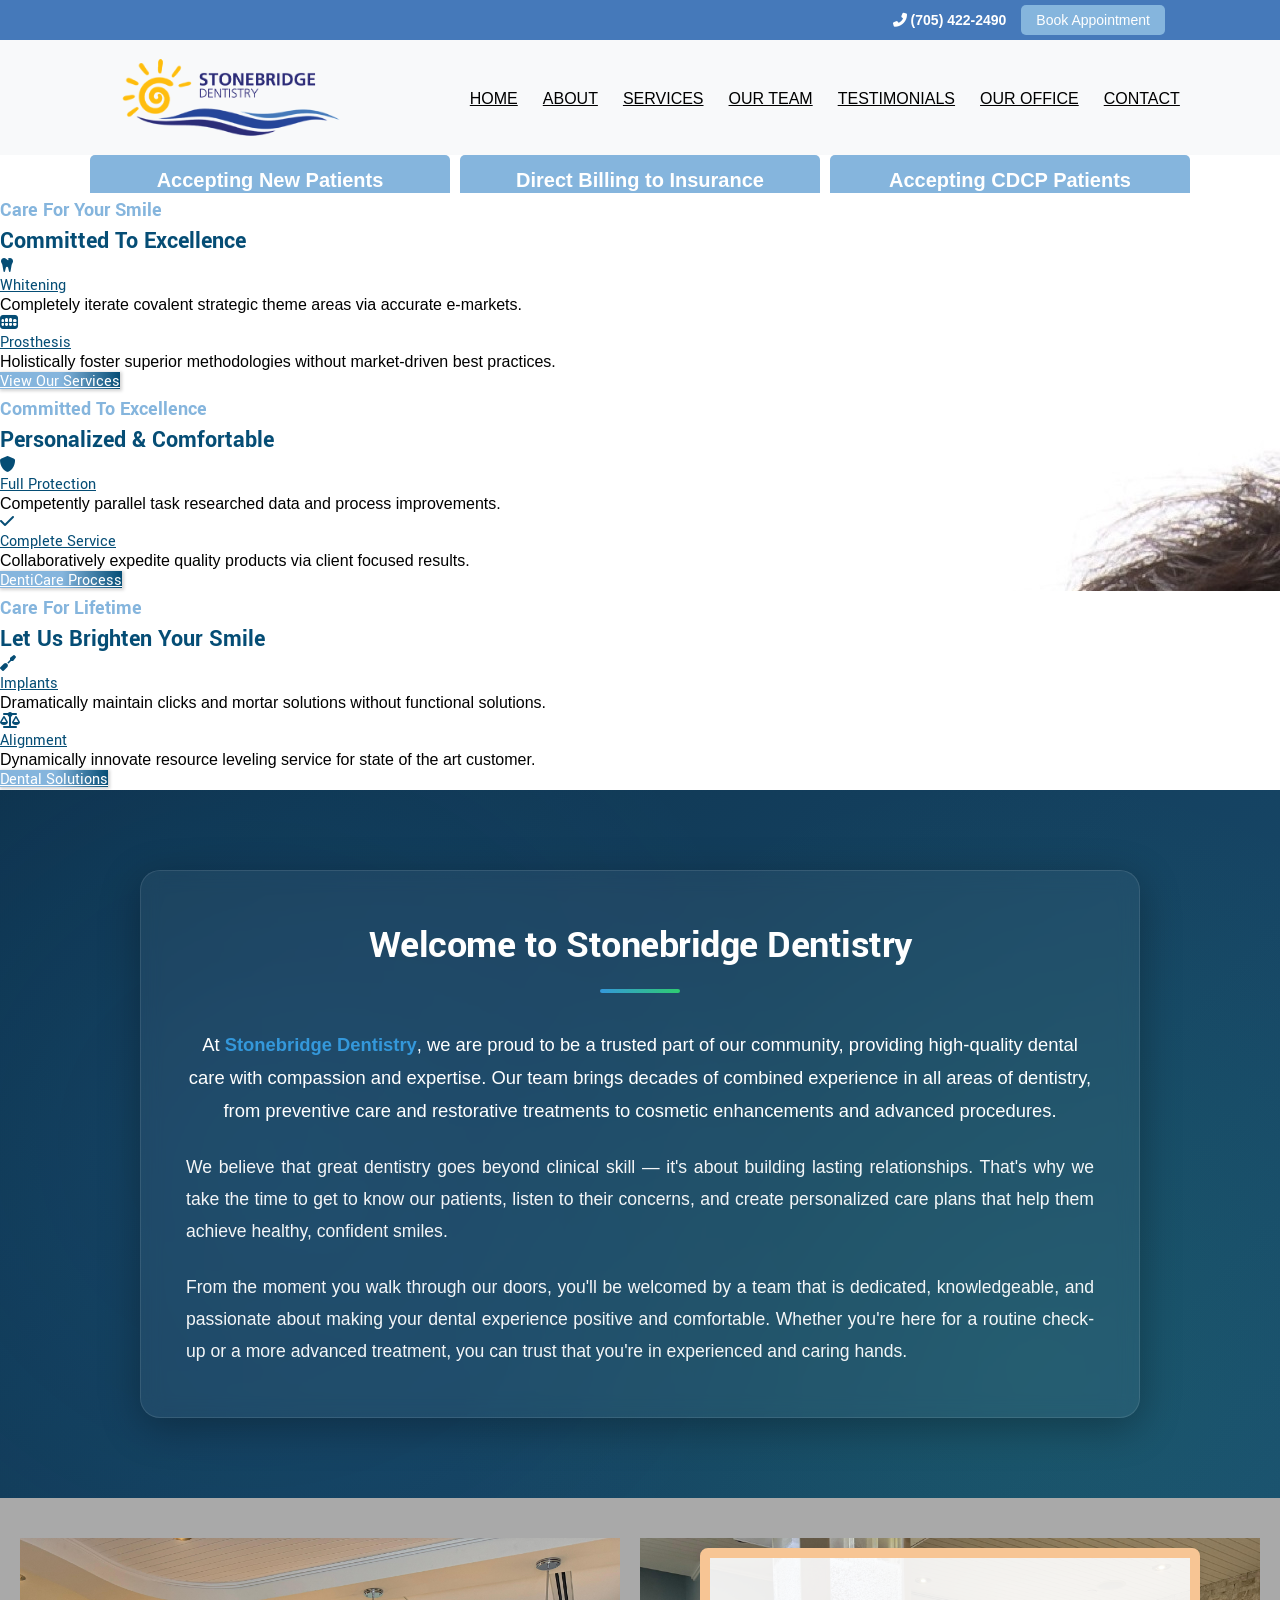
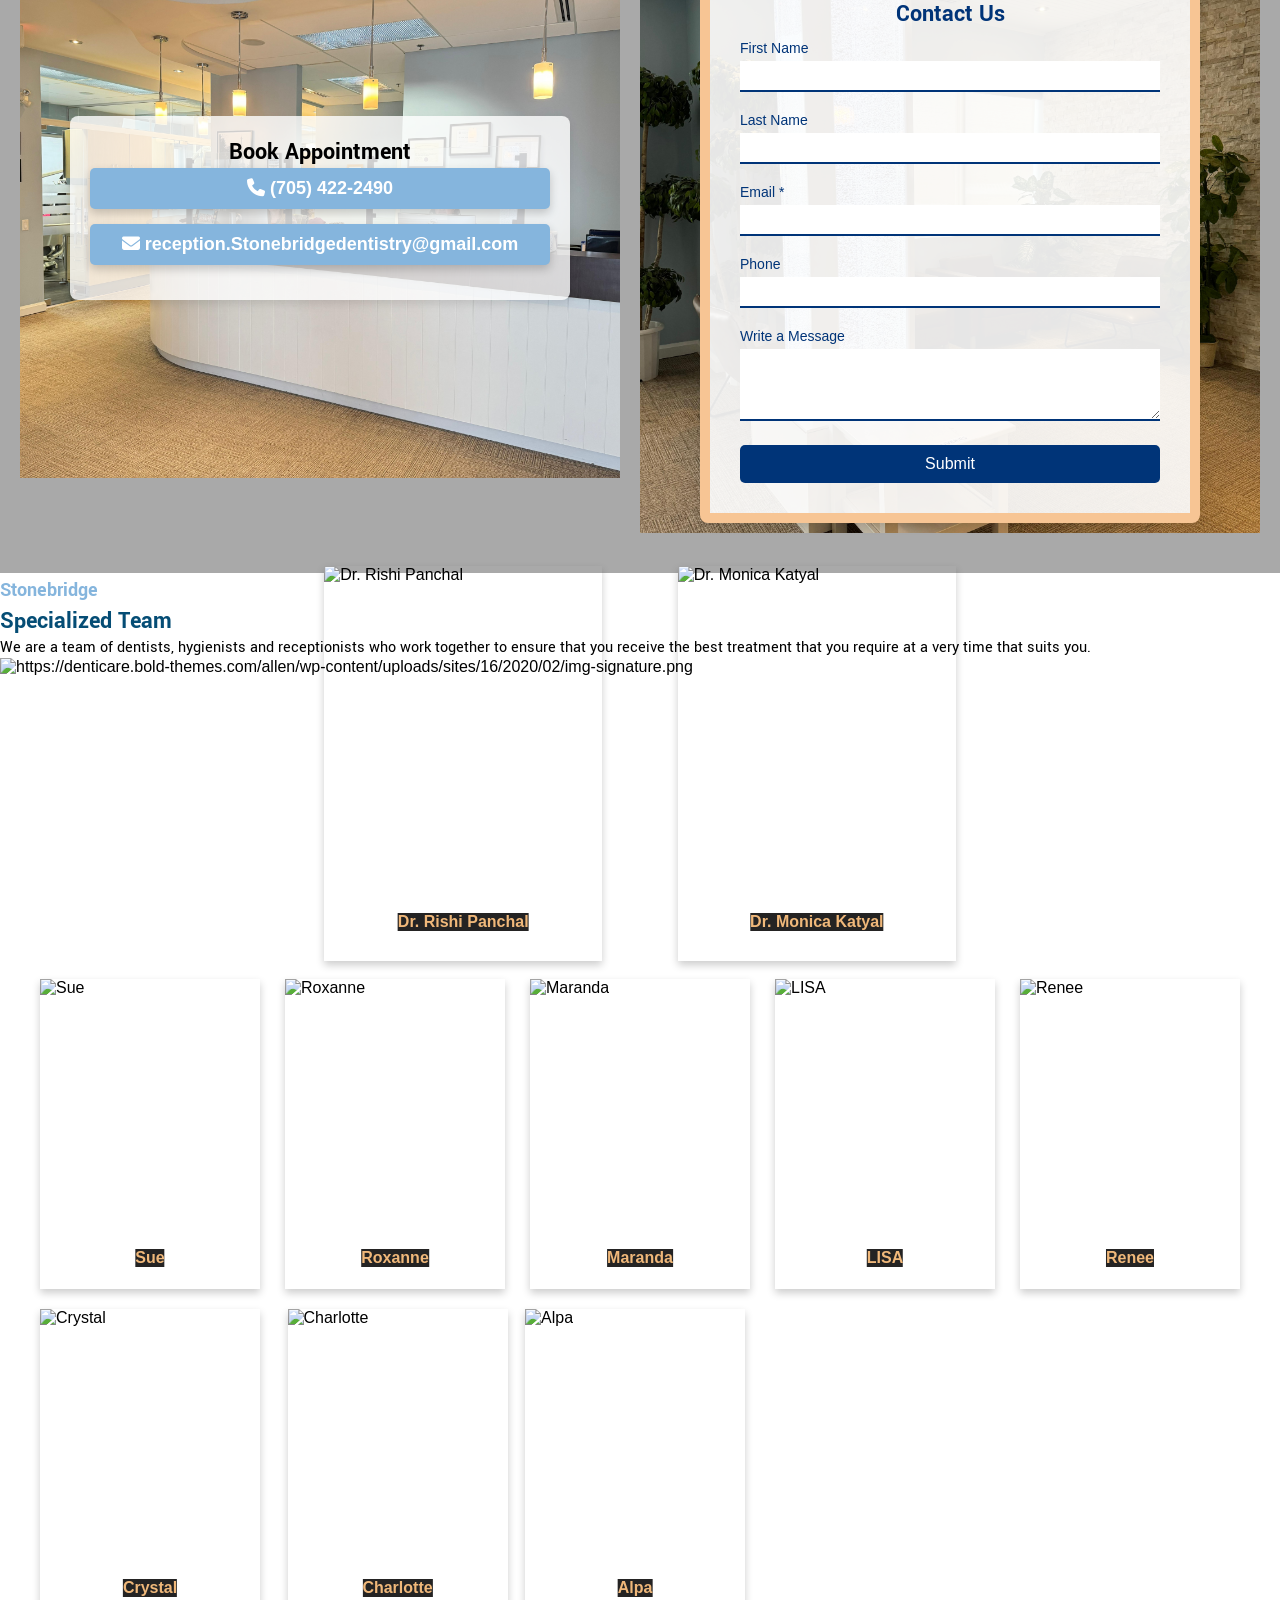
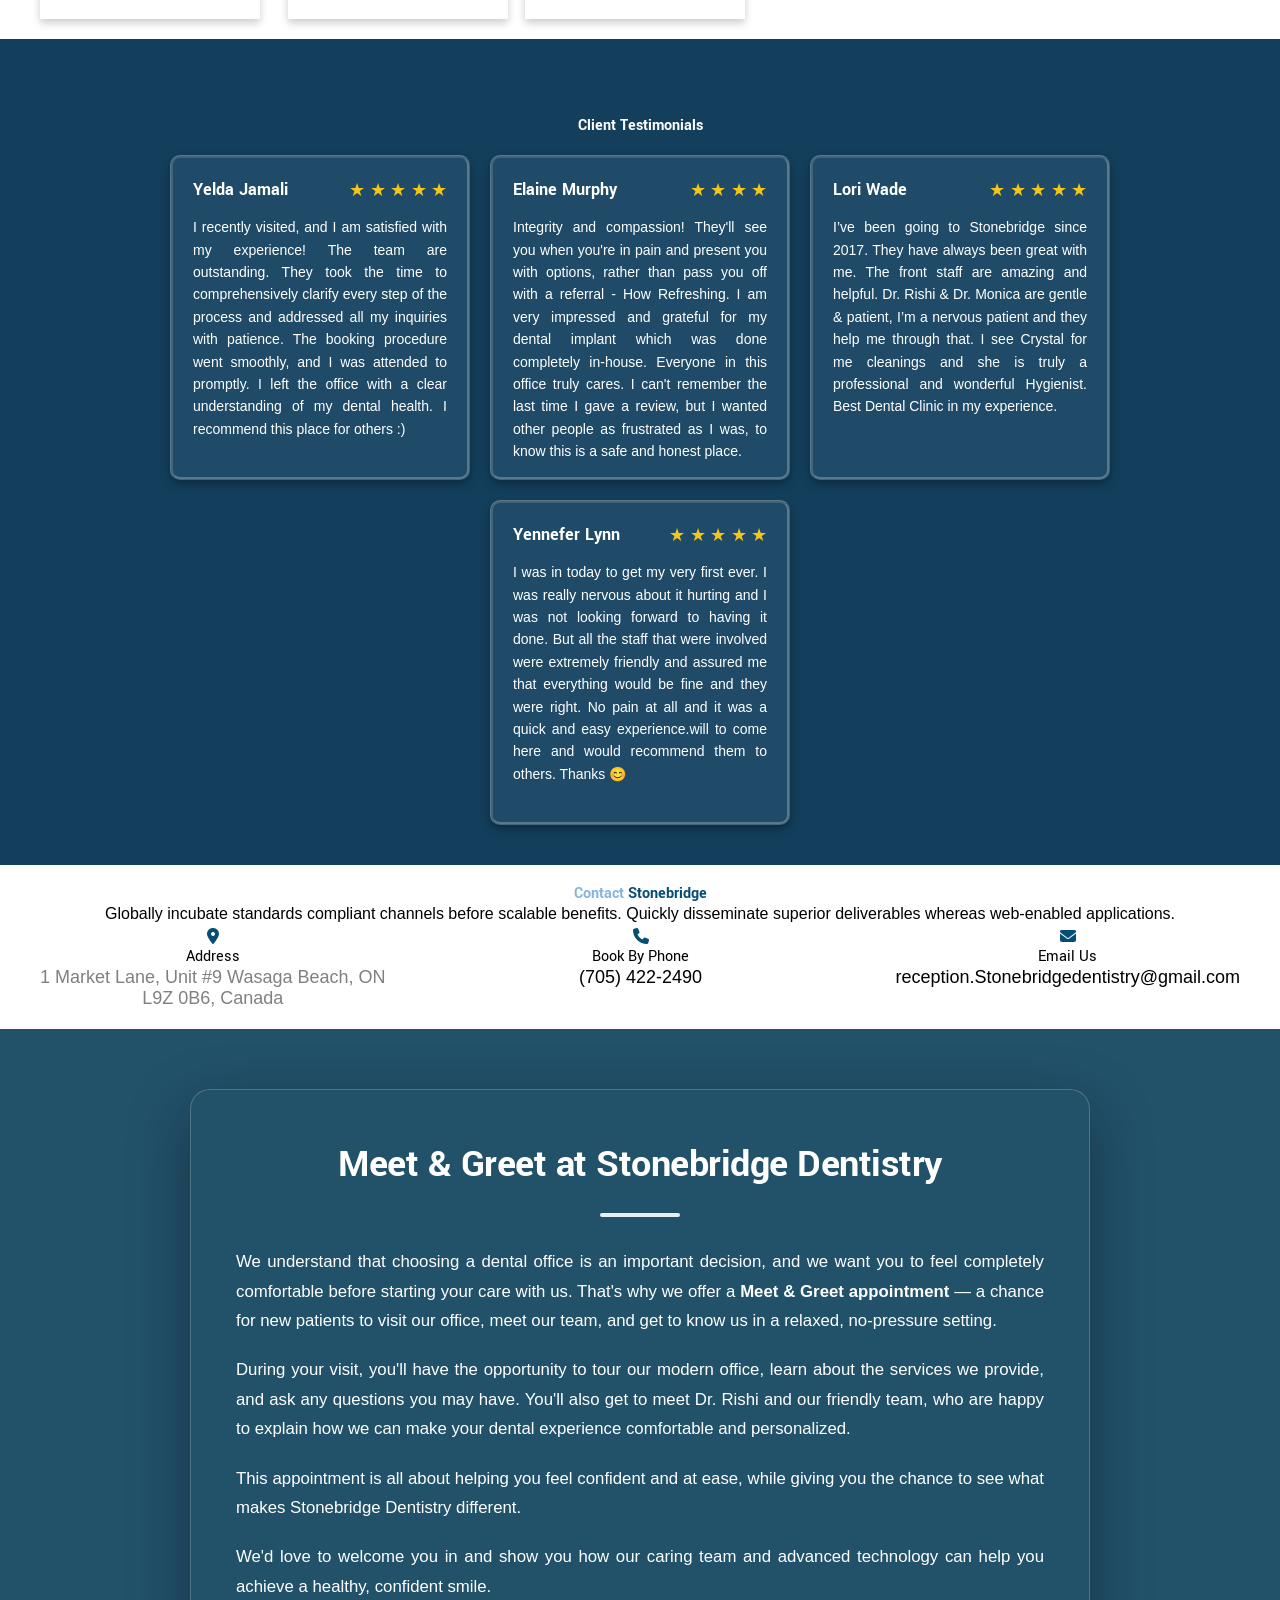
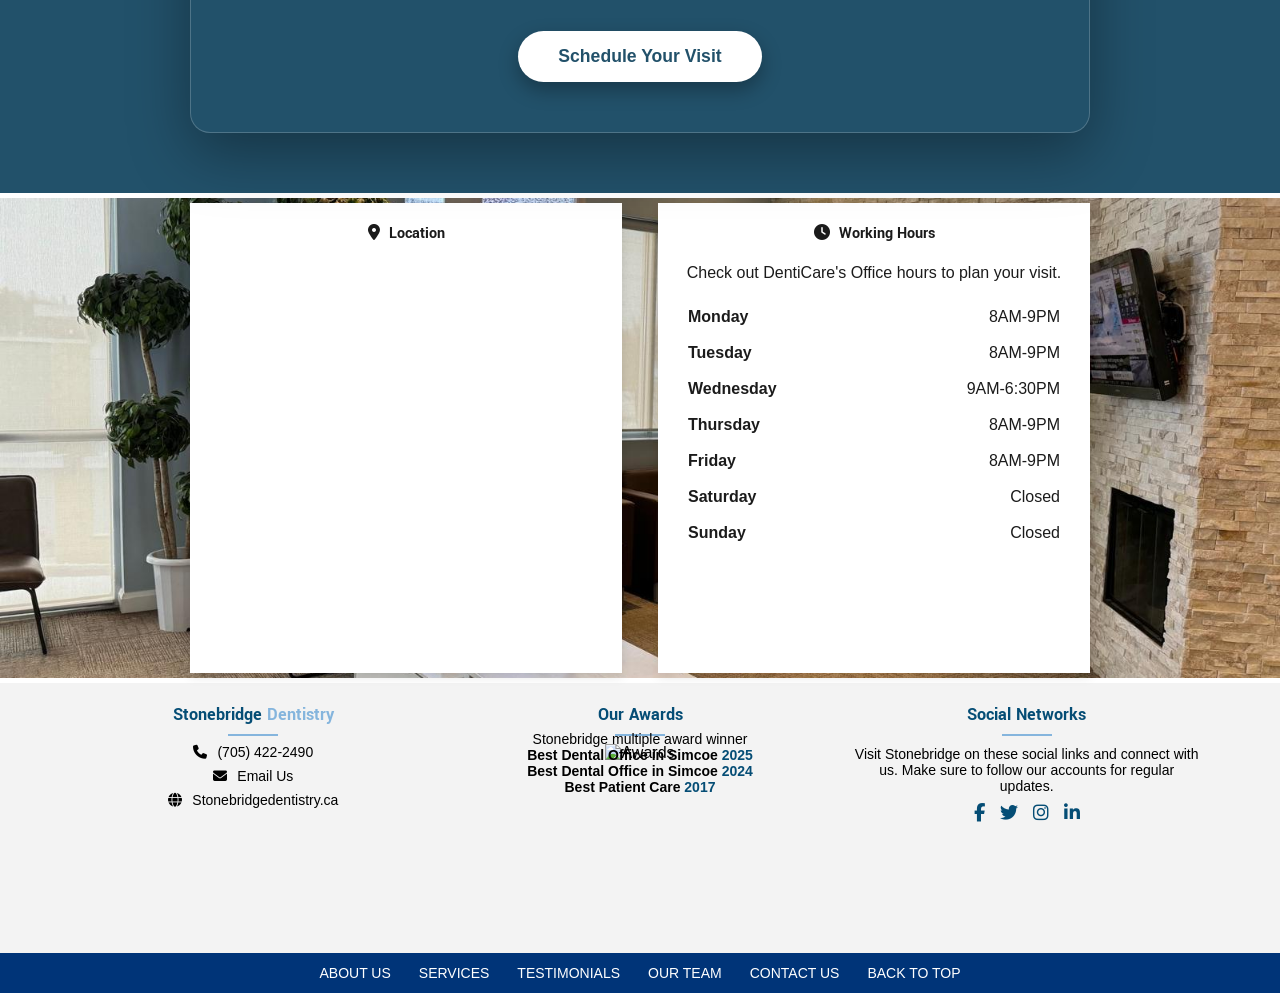
==== commit 37d4959b: "Update site styling and responsive contact sections" ====
--- a/index.html
+++ b/index.html
@@ -12991,10 +12991,12 @@
                                 style="font-size: 14px; height: 30px; padding: 0 15px; display: flex; justify-content: center; align-items: center; background-color: #85B5DD; color: #FFFFFF; text-decoration: none; border-radius: 5px;">
                                 Book Appointment
                             </a>
+                            <!-- APPOINTMENT FORM disabled from top-bar (above navbar) - uncomment to re-enable
                             <a href="Appointment-details.html" target="_blank" class="book-appointment-btn"
                                 style="font-size: 14px; height: 30px; padding: 0 15px; display: flex; justify-content: center; align-items: center; background-color: #85B5DD; color: #FFFFFF; text-decoration: none; border-radius: 5px;">
                                 APPOINTMENT FORM
                             </a>
+                            -->
                         </div>
 
                     </div>
@@ -13134,7 +13136,7 @@
     <div class="btContentWrap btClear" style="margin-top: 0;">
 
         <div class="carousel-tabs" id="carousel-ta"
-            style="padding-top: 0; padding-bottom: 0; margin-top: -20px; margin-bottom: -30px;margin-right:30px;">
+            style="padding-top: 0; padding-bottom: 0; margin-top: -20px; margin-bottom: -30px;">
             <ul class="carousel-nav">
                 <li class="tab active" data-slide="0">
                     Accepting New Patients
@@ -13149,60 +13151,107 @@
         </div>
 
         <style>
-            .carousel-nav {
+            /* Scoped centering fix for top info tabs - responsive on all browsers/devices */
+            #carousel-ta.carousel-tabs {
+                width: 100%;
+                max-width: 1200px;
+                margin: 0 auto;
+                padding: 0 15px;
+                box-sizing: border-box;
+            }
+
+            #carousel-ta .carousel-nav {
                 display: flex;
-                justify-content: space-between;
-                margin: 0;
+                justify-content: center;
+                align-items: stretch;
+                gap: 10px;
+                margin: 0 auto;
                 padding: 0;
-                padding-left: 200px;
-                width: 1200px;
-                /* accepting new patient  */
+                width: 100%;
+                max-width: 1100px;
+                list-style: none;
                 text-align: center;
-                justify-content: center;
-                align-items: center;
+                box-sizing: border-box;
             }
 
-            .carousel-nav .tab {
-                flex: 1;
-                text-align: center;
-                font-size: 20px;
-                height: 50px;
-                padding: 10px;
-                margin: 0 5px;
-                background-color: #85B5DD;
-                color: #FFFFFF;
+            #carousel-ta .carousel-nav .tab {
+                flex: 1 1 0;
+                min-width: 0;
                 display: flex;
                 justify-content: center;
                 align-items: center;
+                text-align: center;
+                font-size: 20px;
+                line-height: 1.3;
+                min-height: 50px;
+                height: auto;
+                padding: 10px 12px;
+                margin: 0;
+                background-color: #85B5DD;
+                color: #FFFFFF;
+                box-sizing: border-box;
+                overflow-wrap: break-word;
+                word-break: break-word;
             }
 
+            @media (max-width: 992px) {
+                #carousel-ta .carousel-nav {
+                    max-width: 100%;
+                }
+
+                #carousel-ta .carousel-nav .tab,
+                #carousel-ta .carousel-nav .tab.show {
+                    font-size: 18px;
+                }
+            }
+
             @media (max-width: 768px) {
-                .carousel-nav {
+                #carousel-ta.carousel-tabs {
+                    padding: 0 12px;
+                }
+
+                #carousel-ta .carousel-nav {
                     flex-direction: column;
                     align-items: center;
-                    padding-left: 20px;
-                    width: 400px;
+                    justify-content: center;
+                    max-width: 520px;
+                    gap: 8px;
                 }
 
-                .carousel-nav .tab {
+                #carousel-ta .carousel-nav .tab,
+                #carousel-ta .carousel-nav .tab.show {
                     width: 100%;
-                    font-size: 18px;
-                    margin: 5px 0;
-                    padding-right: 20px;
+                    max-width: 100%;
+                    flex: none;
+                    font-size: 17px;
+                    margin: 0;
+                    min-height: 48px;
                 }
             }
 
             @media (max-width: 480px) {
-                .carousel-nav {
-                    flex-direction: column;
-                    align-items: center;
-                    width: 350px;
+                #carousel-ta .carousel-nav {
+                    max-width: 100%;
                 }
 
-                .carousel-nav .tab {
-                    width: 100%;
-                    font-size: 18px;
-                    margin: 5px 0;
+                #carousel-ta .carousel-nav .tab,
+                #carousel-ta .carousel-nav .tab.show {
+                    font-size: 16px;
+                    min-height: 46px;
+                    padding: 10px;
+                }
+            }
+
+            /* Fallback for browsers without flex gap support */
+            @supports not (gap: 10px) {
+                #carousel-ta .carousel-nav .tab {
+                    margin: 0 5px;
+                }
+
+                @media (max-width: 768px) {
+                    #carousel-ta .carousel-nav .tab {
+                        margin: 4px 0;
+                    }
                 }
             }
         </style>
@@ -15327,12 +15376,15 @@
                         font-size: 14px;
                     }
                 </style>
+                <div id="home-client-testimonials"
+                    style="background-color: #133F5D; padding: 40px 20px; margin-top: 20px;">
                 <br><br>
                 <header class="bt_bb_headline bt_bb_color_scheme_8 bt_bb_dash_none bt_bb_size_extralarge"
                     style="margin-bottom: 1px;">
-                    <h4 class="bt_bb_headline_tag" style="text-align: center;"><span
-                            class="bt_bb_headline_content"><span><b>Client</b>
-                                <strong>Testimonials</strong></span></span></h4>
+                    <h4 class="bt_bb_headline_tag" style="text-align: center; color: #FFFFFF;"><span
+                            class="bt_bb_headline_content" style="color: #FFFFFF;"><span style="color: #FFFFFF;"><b
+                                    style="color: #FFFFFF;">Client</b>
+                                <strong style="color: #FFFFFF;">Testimonials</strong></span></span></h4>
                 </header>
                 <br>
 
@@ -15573,6 +15625,39 @@
                     }
                 </style>
 
+                <style>
+                    /* Scoped colors for Home Client Testimonials only - below team cards */
+                    #home-client-testimonials .testimonial-container {
+                        background-color: transparent !important;
+                    }
+
+                    #home-client-testimonials .testimonial-card {
+                        background-color: #204B68 !important;
+                        background: #204B68 !important;
+                        color: #FFFFFF !important;
+                        border-color: rgba(255, 255, 255, 0.25) !important;
+                        box-shadow: 0 4px 10px rgba(0, 0, 0, 0.35) !important;
+                    }
+
+                    #home-client-testimonials .testimonial-name,
+                    #home-client-testimonials .testimonial-text,
+                    #home-client-testimonials .testimonial-header,
+                    #home-client-testimonials .testimonial-card p,
+                    #home-client-testimonials .testimonial-card h4,
+                    #home-client-testimonials .bt_bb_headline_tag,
+                    #home-client-testimonials .bt_bb_headline_content,
+                    #home-client-testimonials .bt_bb_headline_content span,
+                    #home-client-testimonials .bt_bb_headline_content b,
+                    #home-client-testimonials .bt_bb_headline_content strong {
+                        color: #FFFFFF !important;
+                    }
+
+                    #home-client-testimonials .testimonial-stars .star {
+                        color: #F5C518 !important;
+                    }
+                </style>
+                </div><!-- /#home-client-testimonials -->
+
                 <!-- <section id="bt_bb_section6657ed3317d7d"
                         class="bt_bb_section bt_bb_layout_boxed_1200 bt_bb_vertical_align_top"
                         style="margin-top: -1.85em; z-index: 3; position: relative;" data-bt-override-class="null">
@@ -15699,45 +15784,42 @@
                 </section>               
 
                 <section id="banner-section"
-    style="background-image: url('img/Dentist_Images/NewImg6.jpeg'); background-size: cover; background-position: center; min-height: 500px; display: flex; align-items: center; justify-content: center; padding: 60px 20px; position: relative;">
-    
-    <!-- Dark overlay for better text contrast -->
-    <div style="position: absolute; top: 0; left: 0; right: 0; bottom: 0; background: linear-gradient(135deg, rgba(0, 0, 0, 0.65) 0%, rgba(0, 0, 0, 0.45) 100%);"></div>
+    style="background-color: #22516A; background-image: none; min-height: 500px; display: flex; align-items: center; justify-content: center; padding: 60px 20px; position: relative;">
     
     <!-- Content container -->
-    <div style="position: relative; z-index: 2; width: 90%; max-width: 900px; background: rgba(255, 255, 255, 0.96); backdrop-filter: blur(10px); padding: 50px 45px; border-radius: 20px; box-shadow: 0 20px 60px rgba(0, 0, 0, 0.4); border: 1px solid rgba(255, 255, 255, 0.3);">
+    <div style="position: relative; z-index: 2; width: 90%; max-width: 900px; background-color: #22516A; padding: 50px 45px; border-radius: 20px; box-shadow: 0 20px 60px rgba(0, 0, 0, 0.35); border: 1px solid rgba(255, 255, 255, 0.2);">
         
         <!-- Title -->
-        <h2 style="font-size: 2.5rem; font-weight: 700; margin: 0 0 25px; color: #2c3e50; text-align: center; letter-spacing: -0.5px; line-height: 1.2;">
+        <h2 style="font-size: 2.5rem; font-weight: 700; margin: 0 0 25px; color: #FFFFFF; text-align: center; letter-spacing: -0.5px; line-height: 1.2;">
             Meet & Greet at Stonebridge Dentistry
         </h2>
         
         <!-- Decorative line -->
-        <div style="width: 80px; height: 4px; background: linear-gradient(90deg, #3498db, #2ecc71); margin: 0 auto 30px; border-radius: 2px;"></div>
+        <div style="width: 80px; height: 4px; background: #FFFFFF; margin: 0 auto 30px; border-radius: 2px; opacity: 0.9;"></div>
         
         <!-- Paragraph 1 -->
-        <p style="font-size: 1.05rem; line-height: 1.75; margin: 0 0 20px; color: #34495e; text-align: justify;">
-            We understand that choosing a dental office is an important decision, and we want you to feel completely comfortable before starting your care with us. That's why we offer a <strong>Meet & Greet appointment</strong> — a chance for new patients to visit our office, meet our team, and get to know us in a relaxed, no-pressure setting.
+        <p style="font-size: 1.05rem; line-height: 1.75; margin: 0 0 20px; color: #FFFFFF; text-align: justify;">
+            We understand that choosing a dental office is an important decision, and we want you to feel completely comfortable before starting your care with us. That's why we offer a <strong style="color: #FFFFFF;">Meet & Greet appointment</strong> — a chance for new patients to visit our office, meet our team, and get to know us in a relaxed, no-pressure setting.
         </p>
         
         <!-- Paragraph 2 -->
-        <p style="font-size: 1.05rem; line-height: 1.75; margin: 0 0 20px; color: #34495e; text-align: justify;">
+        <p style="font-size: 1.05rem; line-height: 1.75; margin: 0 0 20px; color: #FFFFFF; text-align: justify;">
             During your visit, you'll have the opportunity to tour our modern office, learn about the services we provide, and ask any questions you may have. You'll also get to meet Dr. Rishi and our friendly team, who are happy to explain how we can make your dental experience comfortable and personalized.
         </p>
         
         <!-- Paragraph 3 -->
-        <p style="font-size: 1.05rem; line-height: 1.75; margin: 0 0 20px; color: #34495e; text-align: justify;">
+        <p style="font-size: 1.05rem; line-height: 1.75; margin: 0 0 20px; color: #FFFFFF; text-align: justify;">
             This appointment is all about helping you feel confident and at ease, while giving you the chance to see what makes Stonebridge Dentistry different.
         </p>
         
         <!-- Paragraph 4 -->
-        <p style="font-size: 1.05rem; line-height: 1.75; margin: 0 0 30px; color: #34495e; text-align: justify;">
+        <p style="font-size: 1.05rem; line-height: 1.75; margin: 0 0 30px; color: #FFFFFF; text-align: justify;">
             We'd love to welcome you in and show you how our caring team and advanced technology can help you achieve a healthy, confident smile.
         </p>
         
         <!-- Optional CTA Button -->
         <div style="text-align: center;">
-            <a href="/Contact-New.html" style="display: inline-block; padding: 15px 40px; background: linear-gradient(135deg, #3498db, #2ecc71); color: white; text-decoration: none; border-radius: 50px; font-size: 1.1rem; font-weight: 600; box-shadow: 0 8px 20px rgba(52, 152, 219, 0.3); transition: transform 0.3s ease, box-shadow 0.3s ease;">
+            <a href="/Contact-New.html" style="display: inline-block; padding: 15px 40px; background: #FFFFFF; color: #22516A; text-decoration: none; border-radius: 50px; font-size: 1.1rem; font-weight: 700; box-shadow: 0 8px 20px rgba(0, 0, 0, 0.3); transition: transform 0.3s ease, box-shadow 0.3s ease;">
                 Schedule Your Visit
             </a>
         </div>
@@ -15793,7 +15875,11 @@
                                             <div class="hours">8AM-9PM</div>
                                         </div>
                                         <div class="working-hour">
-                                            <div class="day">Weekend</div>
+                                            <div class="day">Saturday</div>
+                                            <div class="hours">Closed</div>
+                                        </div>
+                                        <div class="working-hour">
+                                            <div class="day">Sunday</div>
                                             <div class="hours">Closed</div>
                                         </div>
                                     </div>
@@ -15840,7 +15926,7 @@
                         background-color: #fff;
                         padding: 20px;
                         box-shadow: 0px 4px 10px rgba(0, 0, 0, 0.1);
-                        height: 580px;
+                        height: 470px;
                         background-color: rgb(255, 255, 255);
 
                     }
@@ -15855,7 +15941,7 @@
 
                     .map-container {
                         width: 100%;
-                        height: 450px;
+                        height: 340px;
                         padding: 10px;
                         box-sizing: border-box;
                         margin-bottom: 20px;
@@ -15883,7 +15969,7 @@
                         padding: 20px;
                         color: white;
                         box-shadow: 0px 4px 10px rgba(0, 0, 0, 0.1);
-                        height: 580px;
+                        height: 470px;
 
 
                     }
@@ -15903,13 +15989,13 @@
                     .working-hours-inner {
                         display: flex;
                         flex-direction: column;
-                        gap: 15px;
+                        gap: 6px;
                     }
 
                     .working-hour {
                         display: flex;
                         justify-content: space-between;
-                        padding: 15px;
+                        padding: 6px 10px;
                     }
 
                     .working-hour .day {
@@ -15948,11 +16034,11 @@
                             /* Two columns */
                             grid-template-rows: repeat(6, auto);
                             /* Six rows for days and hours */
-                            grid-gap: 20px;
+                            grid-gap: 8px;
                         }
 
                         .working-hour {
-                            margin-bottom: 10px;
+                            margin-bottom: 4px;
                         }
 
                         .working-hour .day,
@@ -15978,7 +16064,9 @@
                 <span style="color: #054D75;">Stonebridge</span>
                 <span style="color: #85B5DD;">Dentistry</span>
             </h3>
+            <!-- FOOTER-TAGLINE-DISABLED: hidden, keep for re-enable
             <p class="footer-subtext">A team of dentists working to ensure you receive the best treatment.</p>
+            -->
             <div class="contact-info" style="display: flex; justify-content: center; align-items: center;">
                 <div class="contact-item">
                     <i class="fa fa-phone" aria-hidden="true"></i>
@@ -15996,7 +16084,8 @@
         </div>
 
         <!-- Section 2 -->
-        <div class="footer-section footer-section-2">
+        <!-- FOOTER-ABOUT-DISABLED: About section hidden, keep for re-enable
+<div class="footer-section footer-section-2">
             <h3 class="footer-heading">About</h3>
             <ul class="footer-nav">
                 <li><a href="Team.html" style="font-size: 14px;">Our Dental Team</a></li>
@@ -16005,6 +16094,7 @@
                 <li><a href="About-Us.html" style="font-size: 14px;">About</a></li>
             </ul>
         </div>
+-->
 
         <!-- Section 3 -->
         <div class="footer-section footer-section-3">
@@ -16057,14 +16147,15 @@
             background-color: #003478;
             /* Footer background color */
             color: #ffffff;
-            padding: 5px 10px;
+            padding: 12px 16px;
             position: relative;
+            text-align: center;
         }
 
         .menu-footer-menu-container {
             display: flex;
-            justify-content: flex-end;
-            /* Align navigation to the right */
+            justify-content: center;
+            /* Center navigation for all devices */
             margin: 0 auto;
             max-width: 1200px;
         }
@@ -16072,11 +16163,14 @@
         .menu {
             list-style: none;
             display: flex;
+ 			justify-content: center;
             flex-wrap: wrap;
+            align-items: center;
             /* Ensure responsive wrapping */
-            gap: 15px;
+            gap: 15px 28px;
             padding: 0;
-            margin: 0;
+            margin: 0 auto;
+            text-align: center;
         }
 
         .menu-items {
@@ -16103,7 +16197,7 @@
             }
 
             .menu {
-                gap: 10px;
+                gap: 10px 18px;
                 font-size: 12px;
             }
         }
@@ -16122,8 +16216,9 @@
 
         .footer {
             display: flex;
-            justify-content: space-between;
+            justify-content: space-evenly;
             align-items: flex-start;
+ 			flex-wrap: wrap;
             background-color: #f3f3f3;
             padding: 20px;
             padding-left: 60px;
@@ -16143,13 +16238,13 @@
         }
 
         .footer-section-2 {
-            flex: 0.5;
+            display: none !important; flex: 0.5;
             height: 200px;
             /* background-color: #e8f7ff; */
         }
 
         .footer-section-3 {
-            flex: 1.5;
+            flex: 1;
             height: 250px;
             /* background-color: #fffbe8; */
         }
@@ -16478,6 +16573,15 @@
         src="https://maps.googleapis.com/maps/api/js?key=AIzaSyCsdbQUq1QaP-0yXrNtClJ5nfoTIFxFVo8&amp;loading=async&amp;callback=window.bt_bb_init_all_maps&amp;ver=6.5.3"
         id="gmaps_api-js" async="async" data-wp-strategy="async"></script>
 
+<style>
+  .responsive-section { height: auto !important; min-height: 620px; padding: 40px 20px; gap: 20px; align-items: stretch; }
+  .left-side-content, .left-side-background, .right-side-content { height: auto !important; min-height: 540px; }
+  .contact-form { width: min(500px, 100%); max-width: 100%; margin: 0 auto; }
+  @media (max-width: 768px) {
+    .responsive-section { min-height: 0; padding: 20px 10px; }
+    .left-side-content, .left-side-background, .right-side-content { min-height: 0; }
+  }
+</style>
 </body>
 
-</html>+</html>
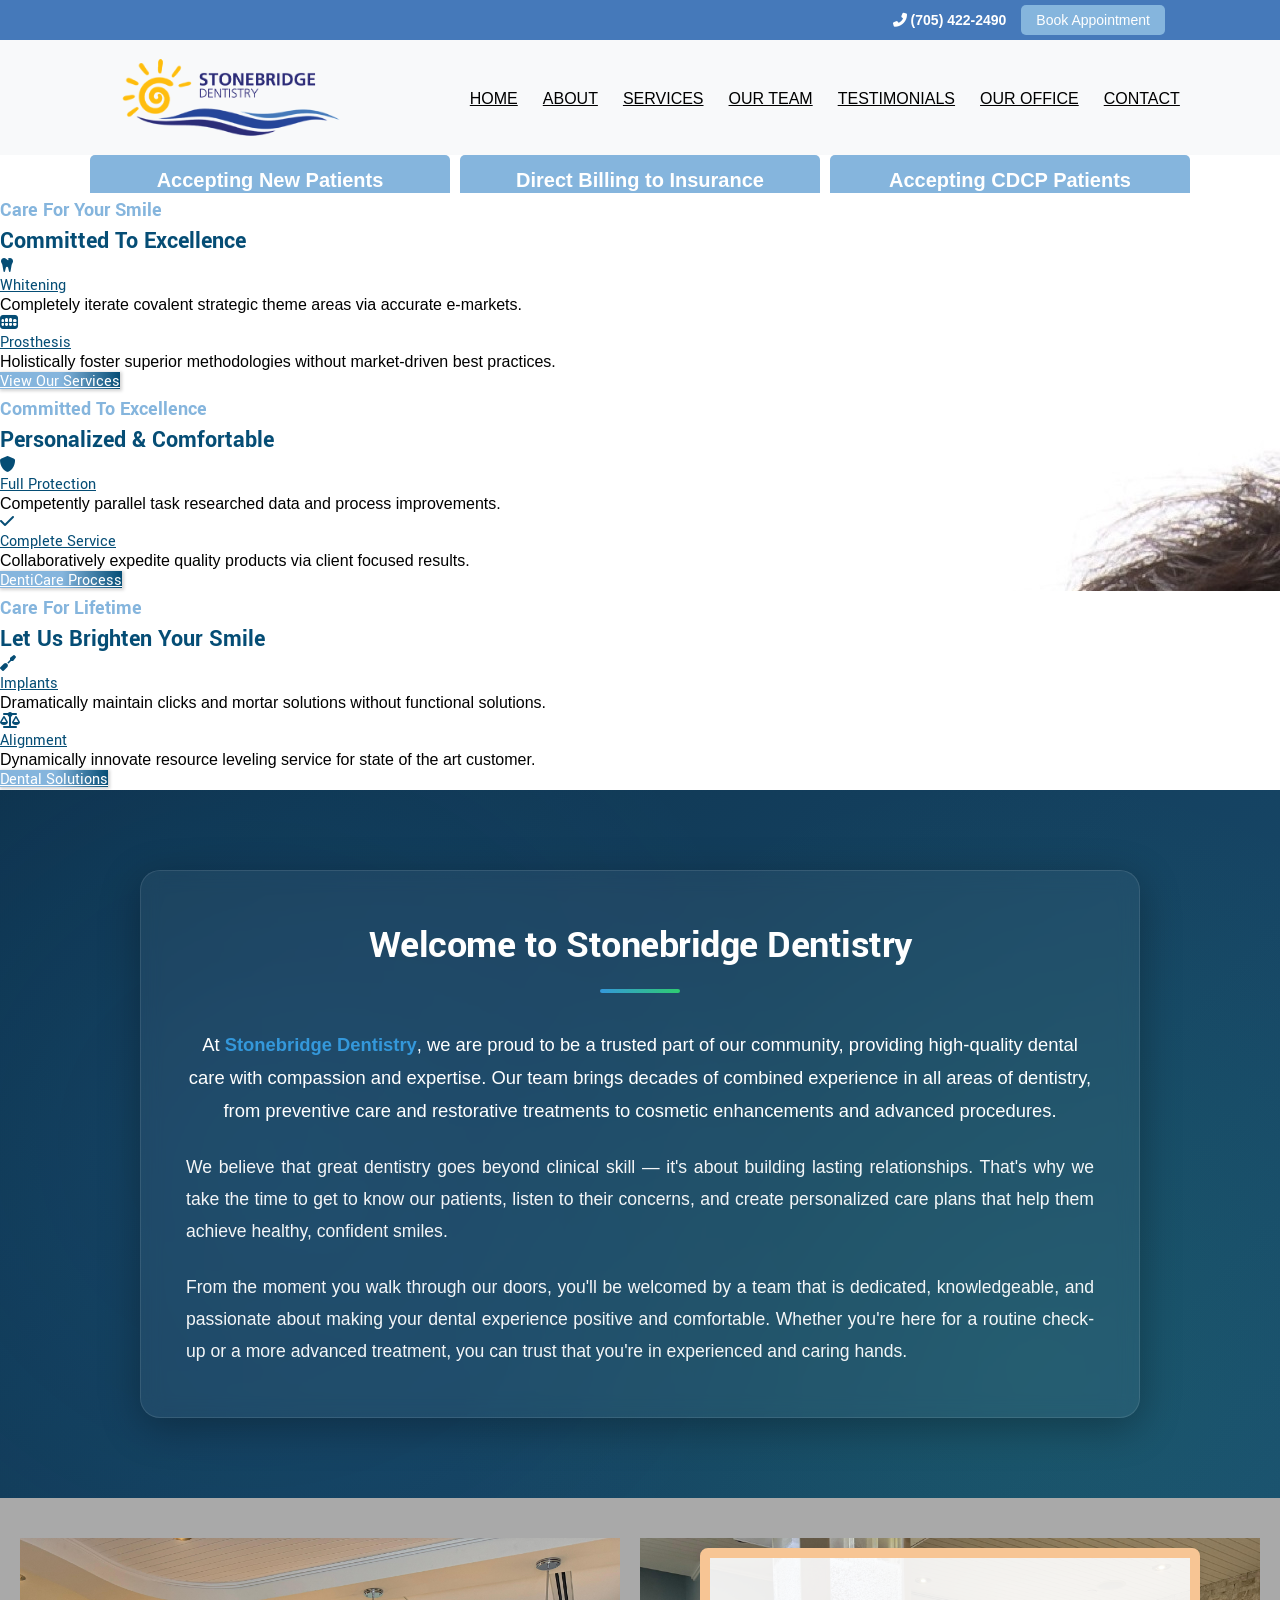
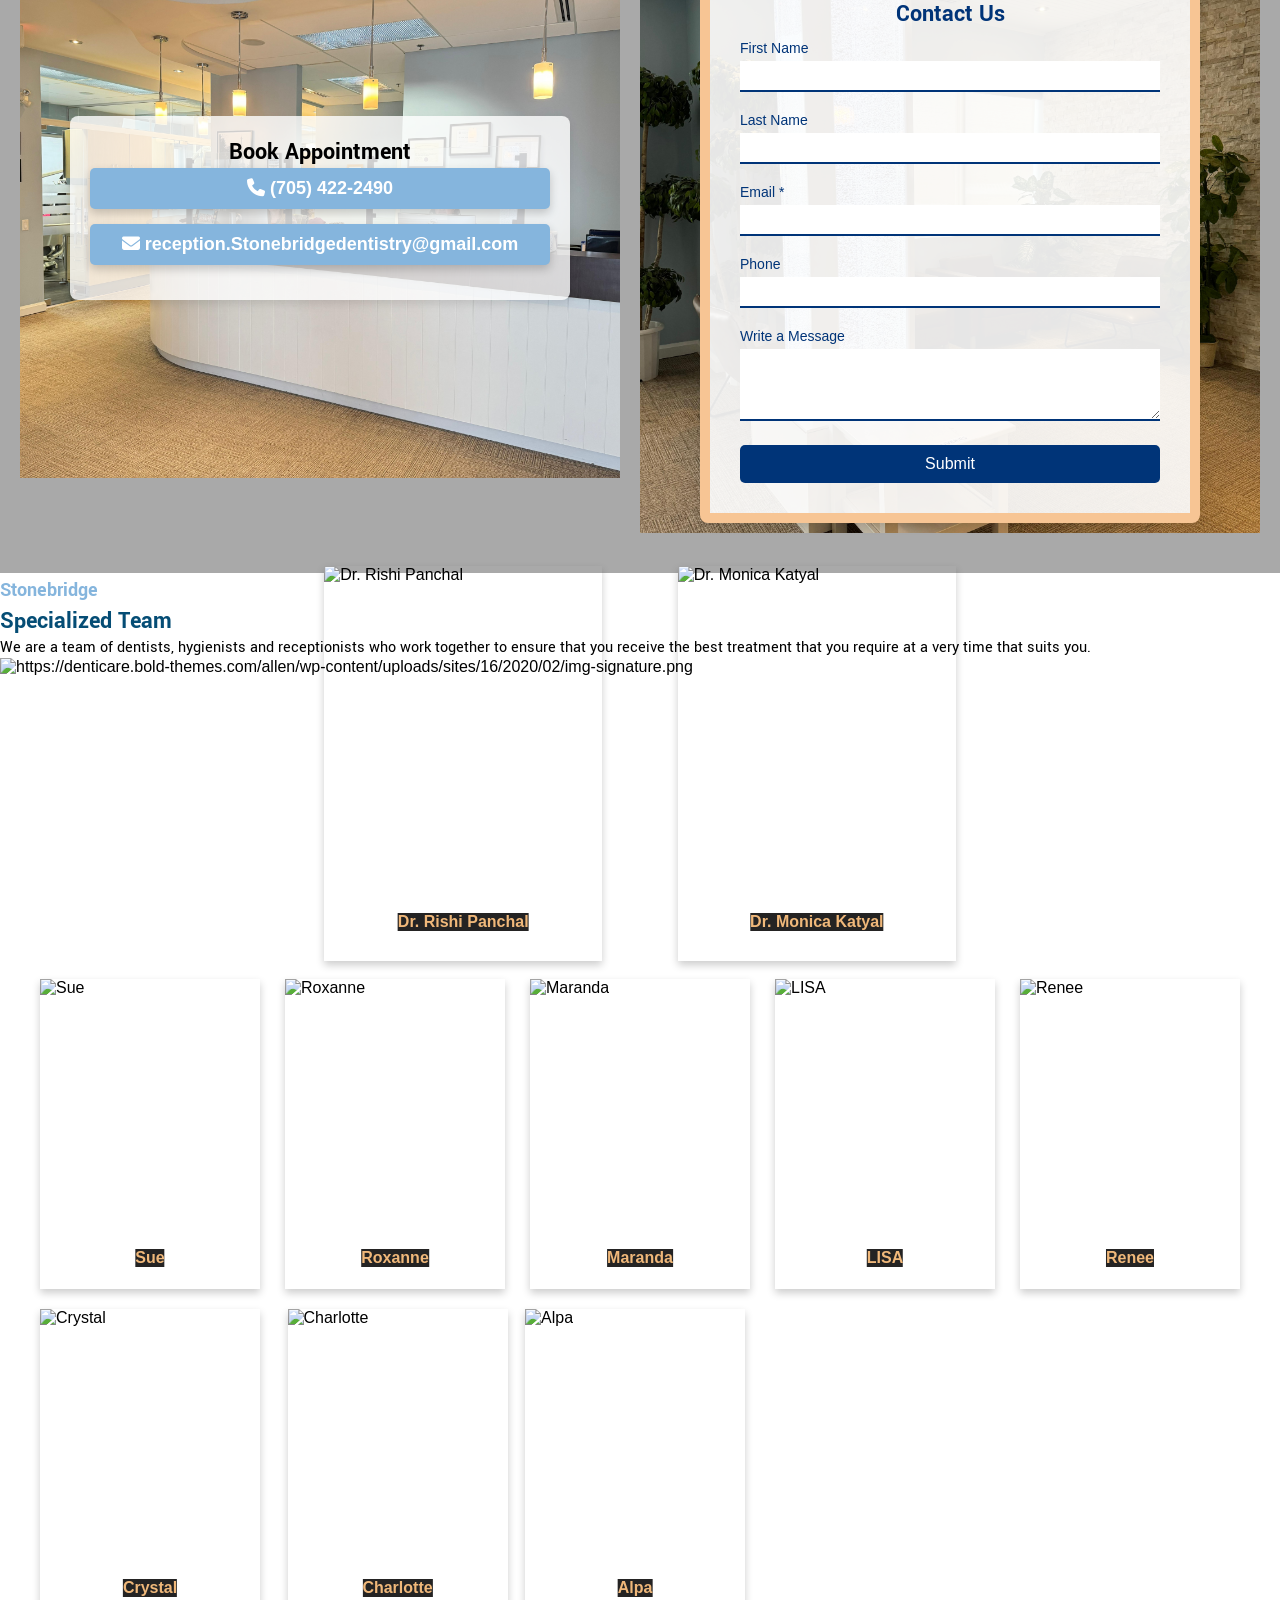
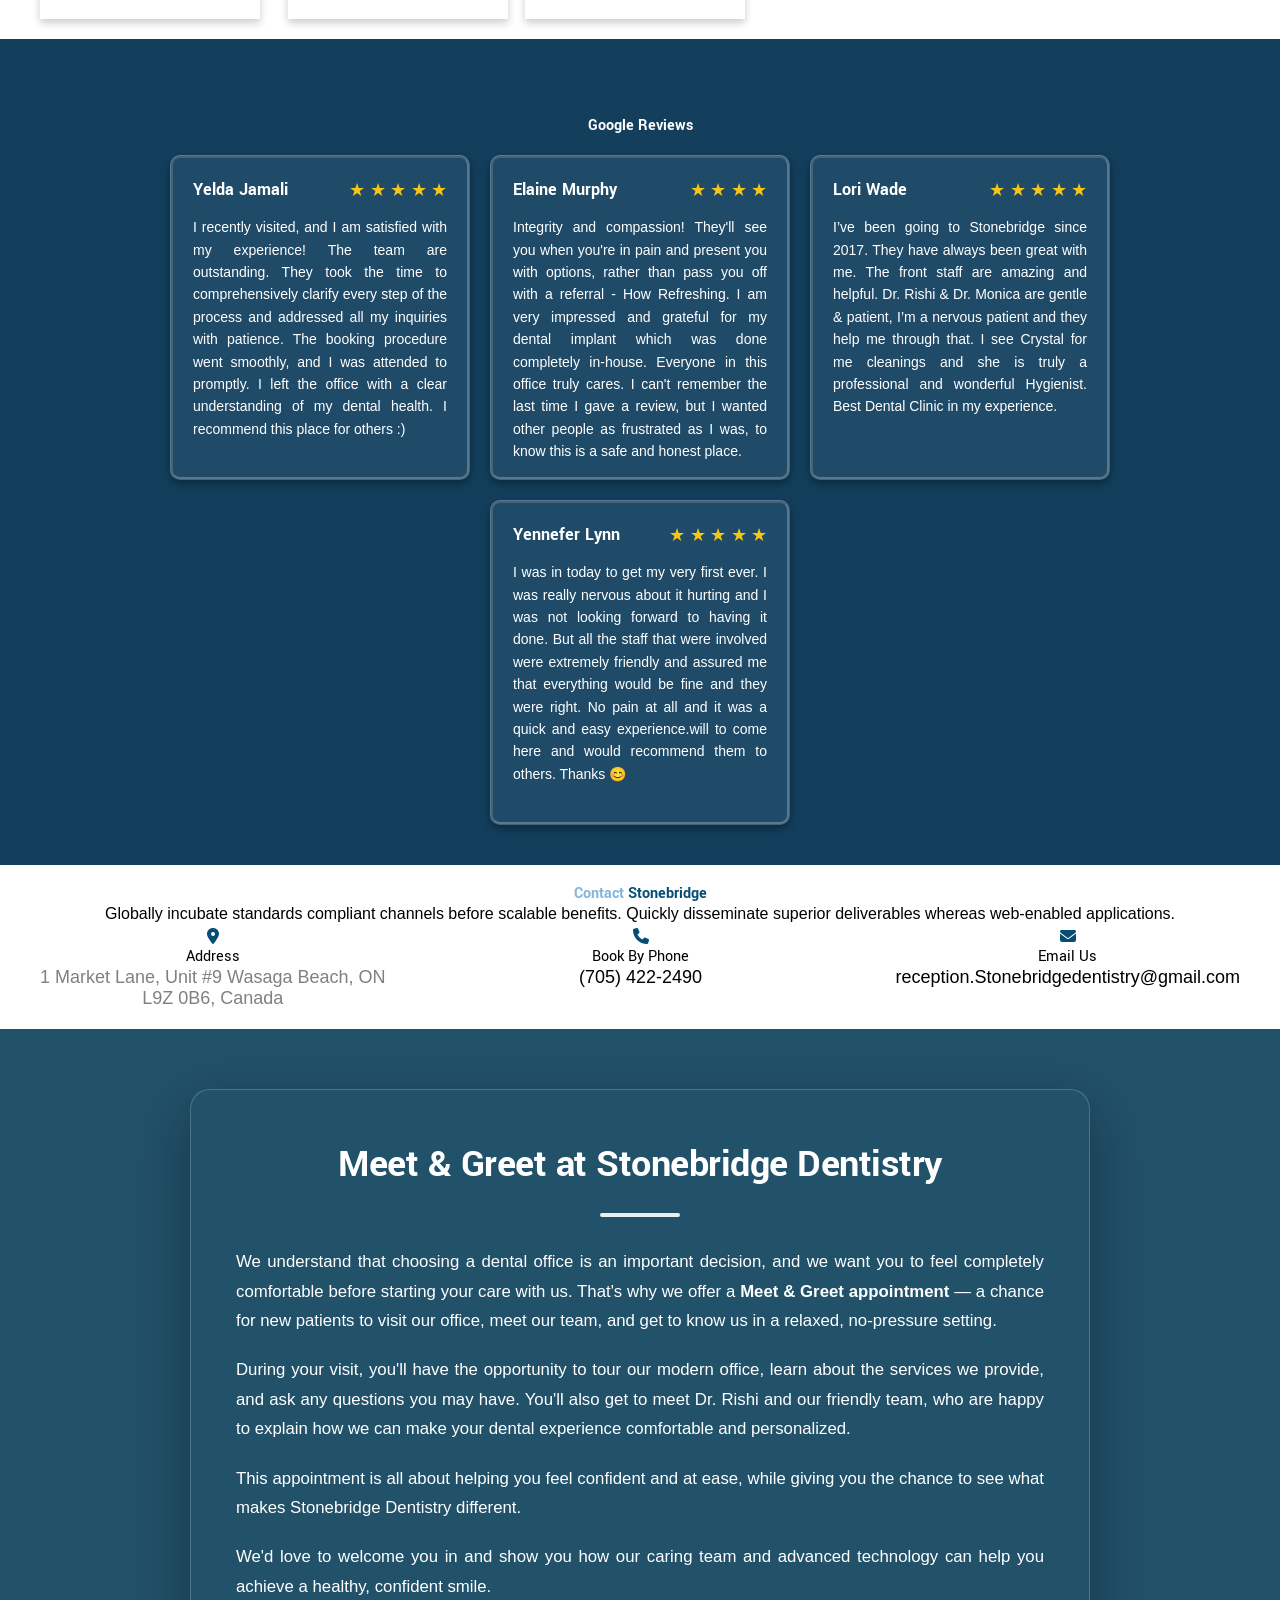
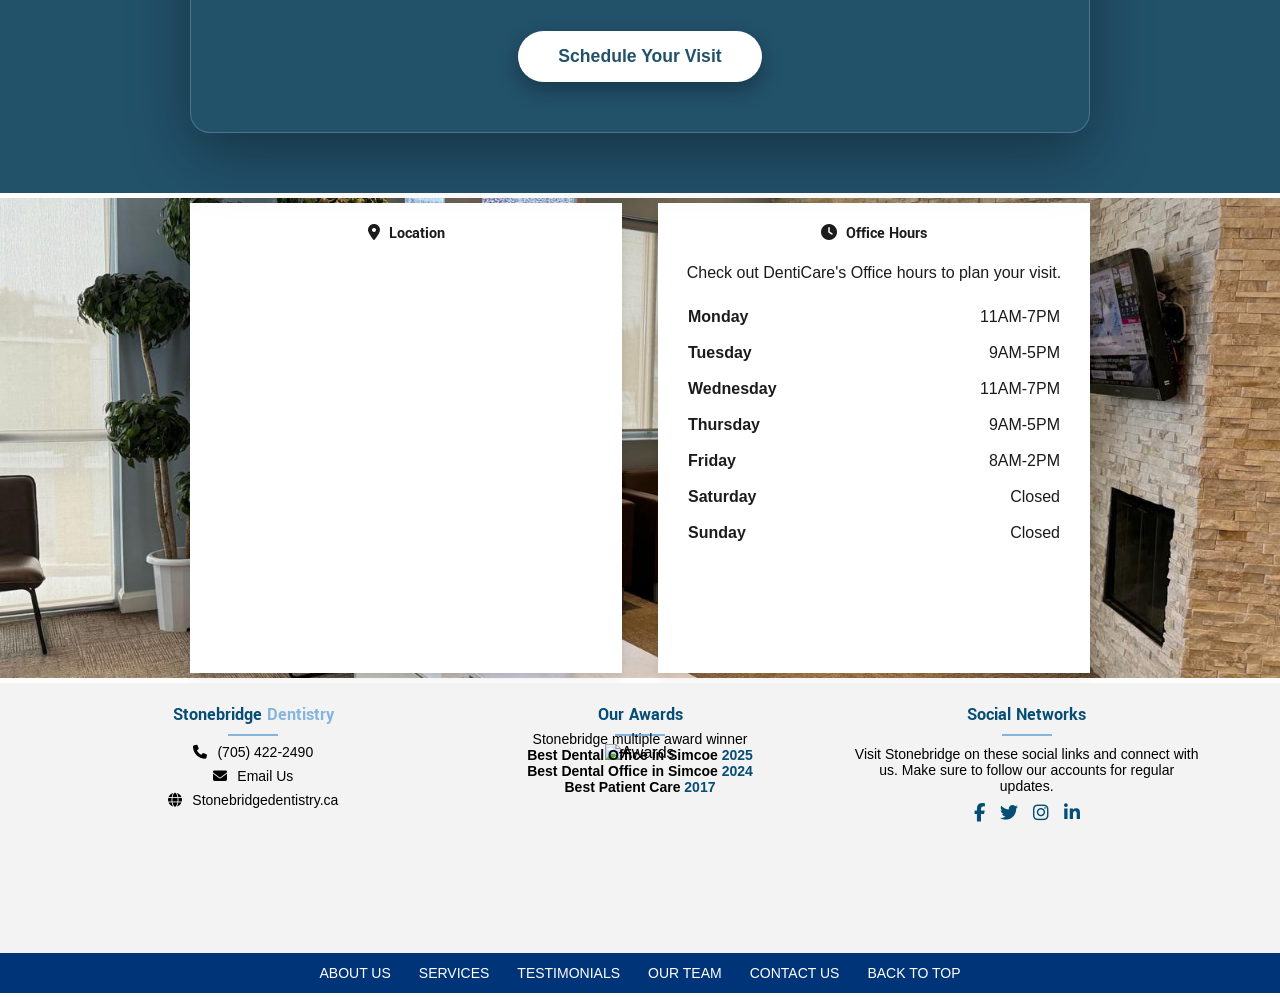
==== commit 0c732ed6: "Update office hours and page headings" ====
--- a/index.html
+++ b/index.html
@@ -15383,8 +15383,8 @@
                     style="margin-bottom: 1px;">
                     <h4 class="bt_bb_headline_tag" style="text-align: center; color: #FFFFFF;"><span
                             class="bt_bb_headline_content" style="color: #FFFFFF;"><span style="color: #FFFFFF;"><b
-                                    style="color: #FFFFFF;">Client</b>
-                                <strong style="color: #FFFFFF;">Testimonials</strong></span></span></h4>
+                                    style="color: #FFFFFF;">Google</b>
+                                <strong style="color: #FFFFFF;">Reviews</strong></span></span></h4>
                 </header>
                 <br>
 
@@ -15849,30 +15849,30 @@
                                 <div class="card-content">
                                     <h4 class="card-title day">
                                         <i class="fas fa-clock" style="margin-right: 5px;"></i>
-                                        Working Hours
+                                        Office Hours
                                     </h4>
                                     <p class="description day">Check out DentiCare's Office hours to plan your visit.
                                     </p>
                                     <div class="working-hours-inner">
                                         <div class="working-hour">
                                             <div class="day">Monday</div>
-                                            <div class="hours">8AM-9PM</div>
+                                            <div class="hours">11AM-7PM</div>
                                         </div>
                                         <div class="working-hour">
                                             <div class="day">Tuesday</div>
-                                            <div class="hours">8AM-9PM</div>
+                                            <div class="hours">9AM-5PM</div>
                                         </div>
                                         <div class="working-hour">
                                             <div class="day">Wednesday</div>
-                                            <div class="hours">9AM-6:30PM</div>
+                                            <div class="hours">11AM-7PM</div>
                                         </div>
                                         <div class="working-hour">
                                             <div class="day">Thursday</div>
-                                            <div class="hours">8AM-9PM</div>
+                                            <div class="hours">9AM-5PM</div>
                                         </div>
                                         <div class="working-hour">
                                             <div class="day">Friday</div>
-                                            <div class="hours">8AM-9PM</div>
+                                            <div class="hours">8AM-2PM</div>
                                         </div>
                                         <div class="working-hour">
                                             <div class="day">Saturday</div>
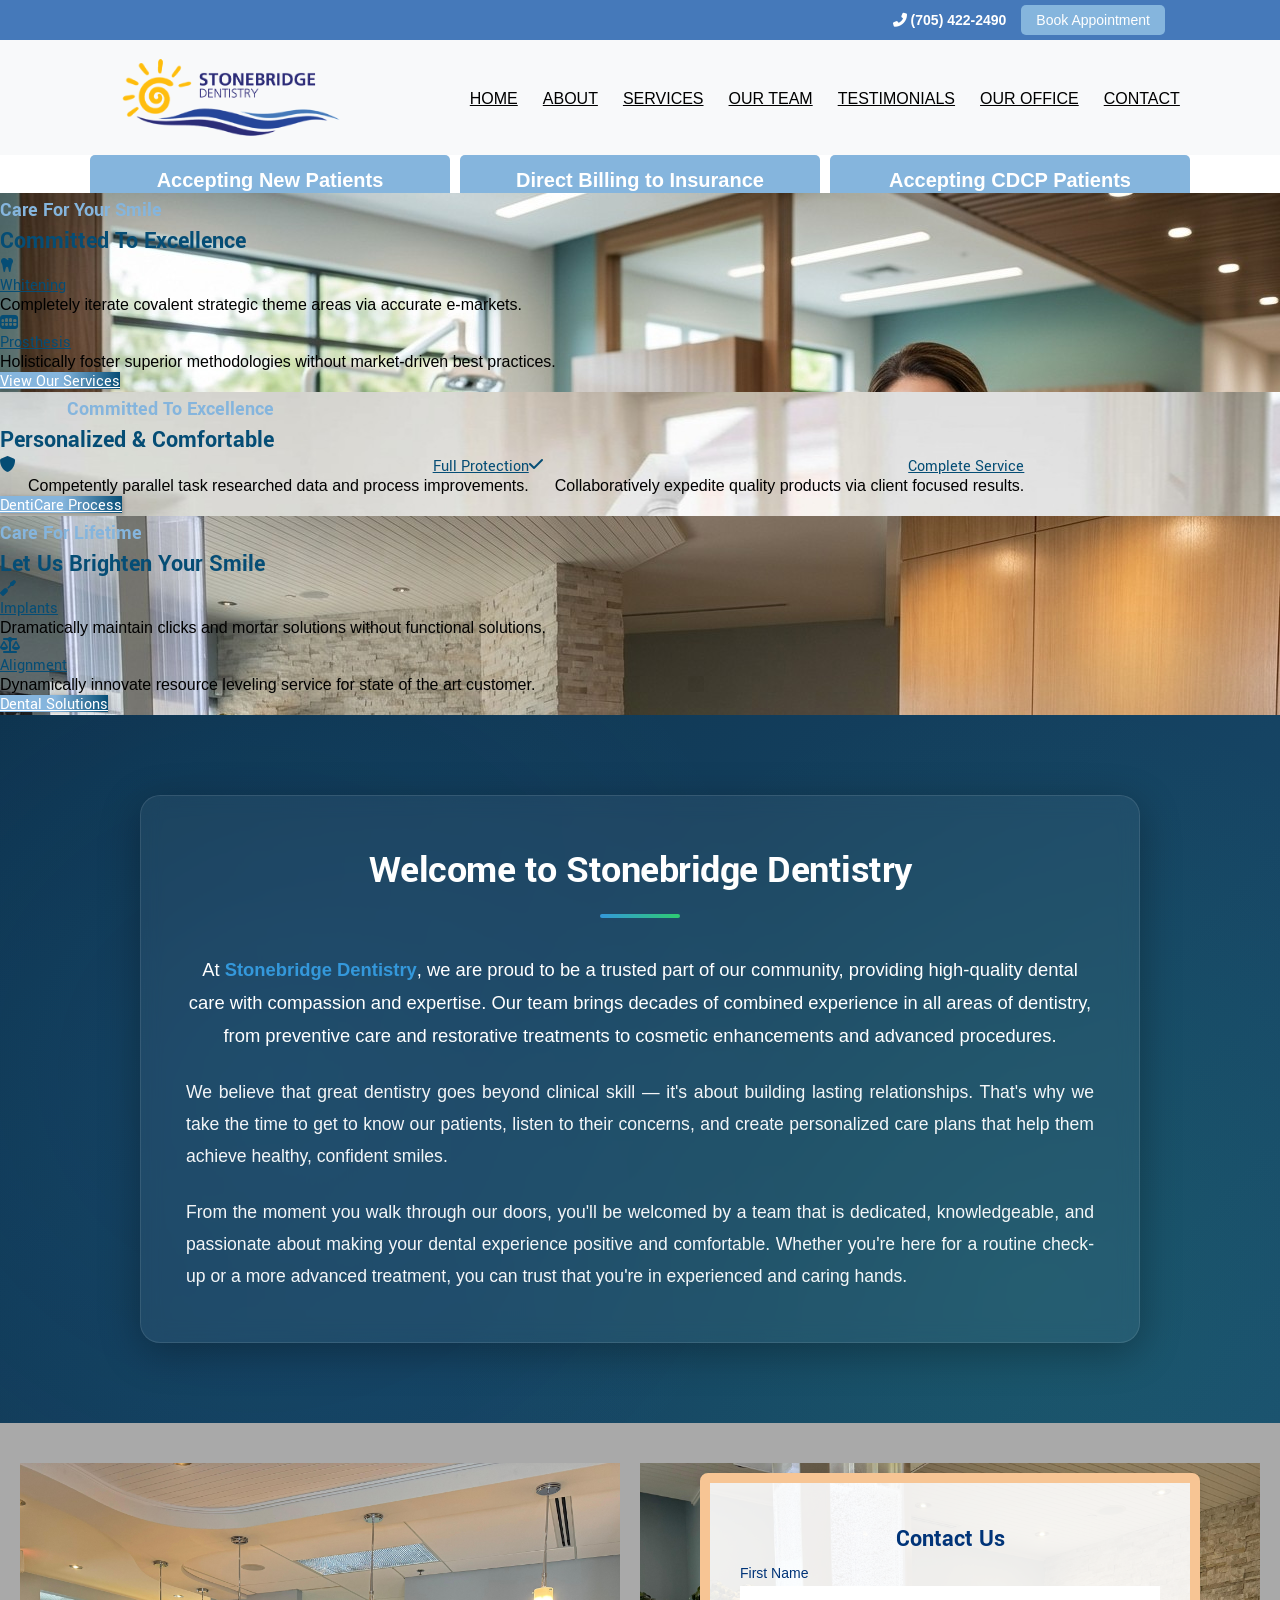
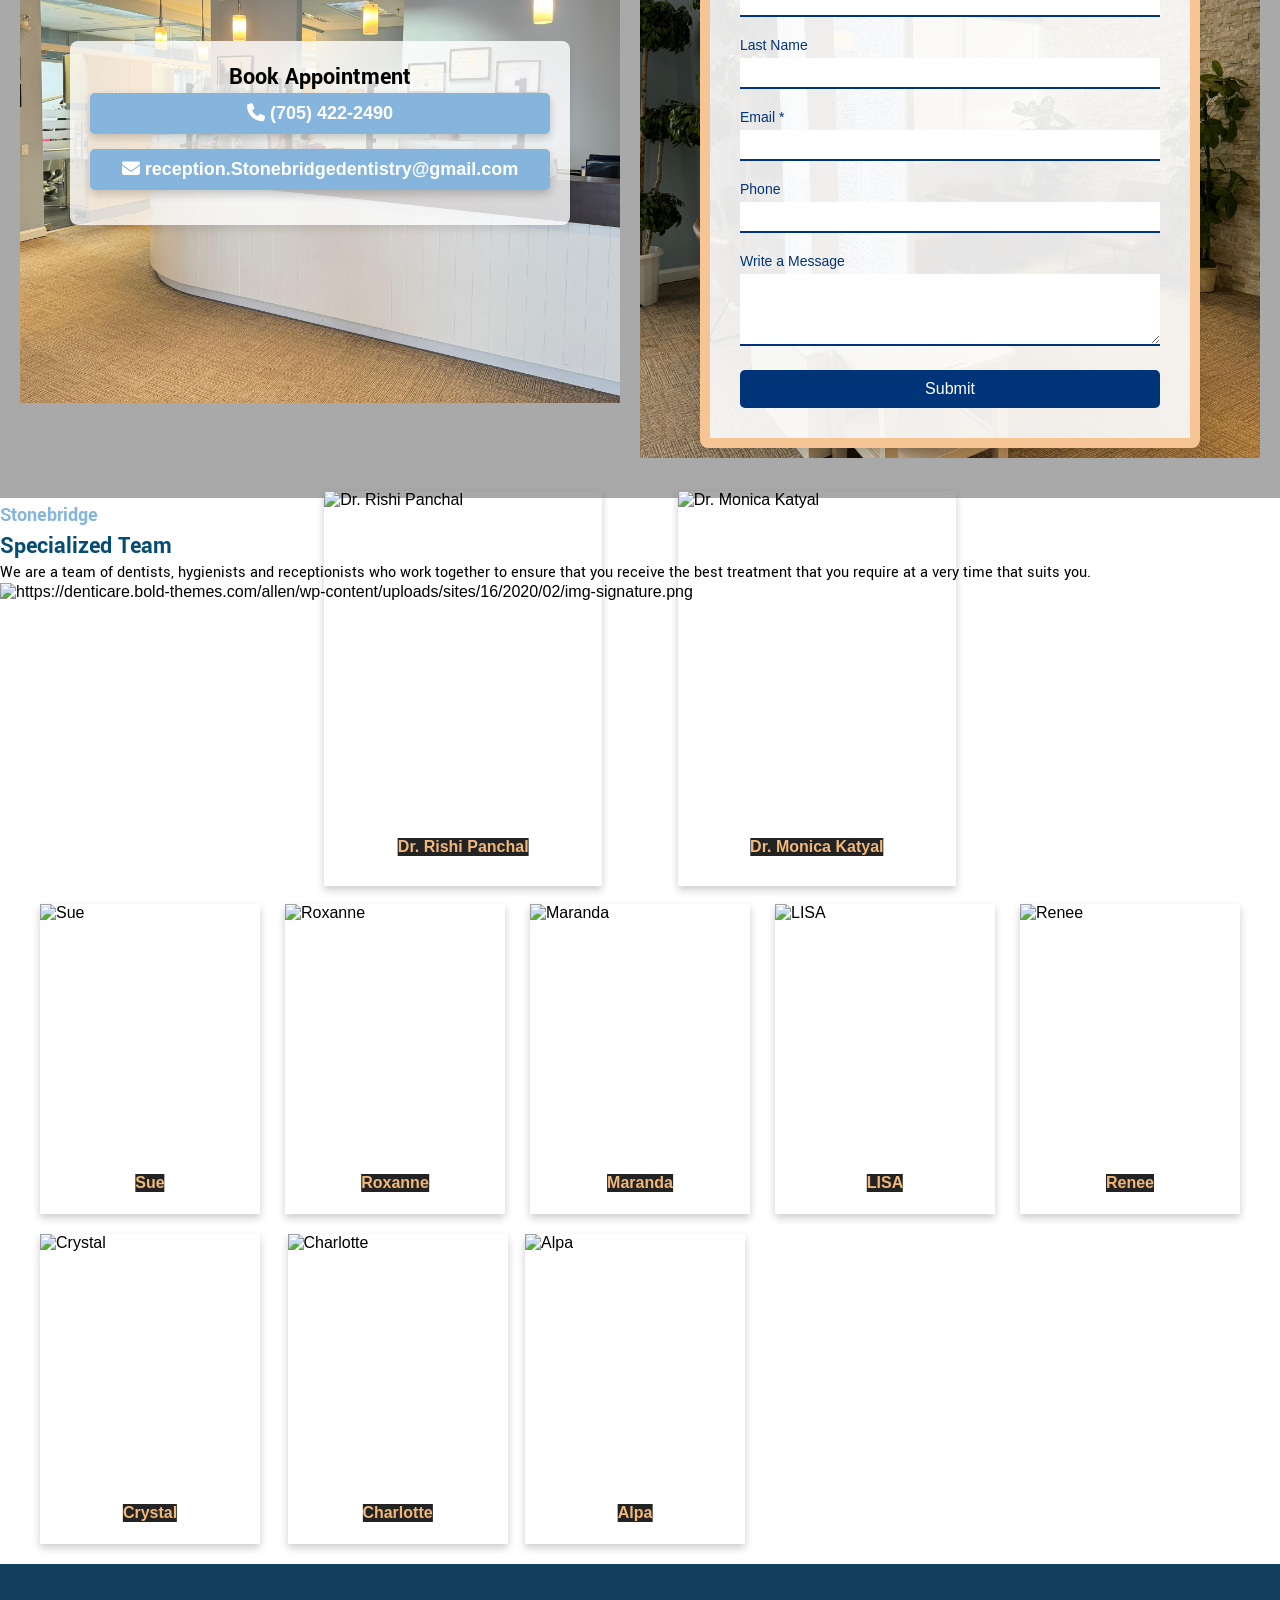
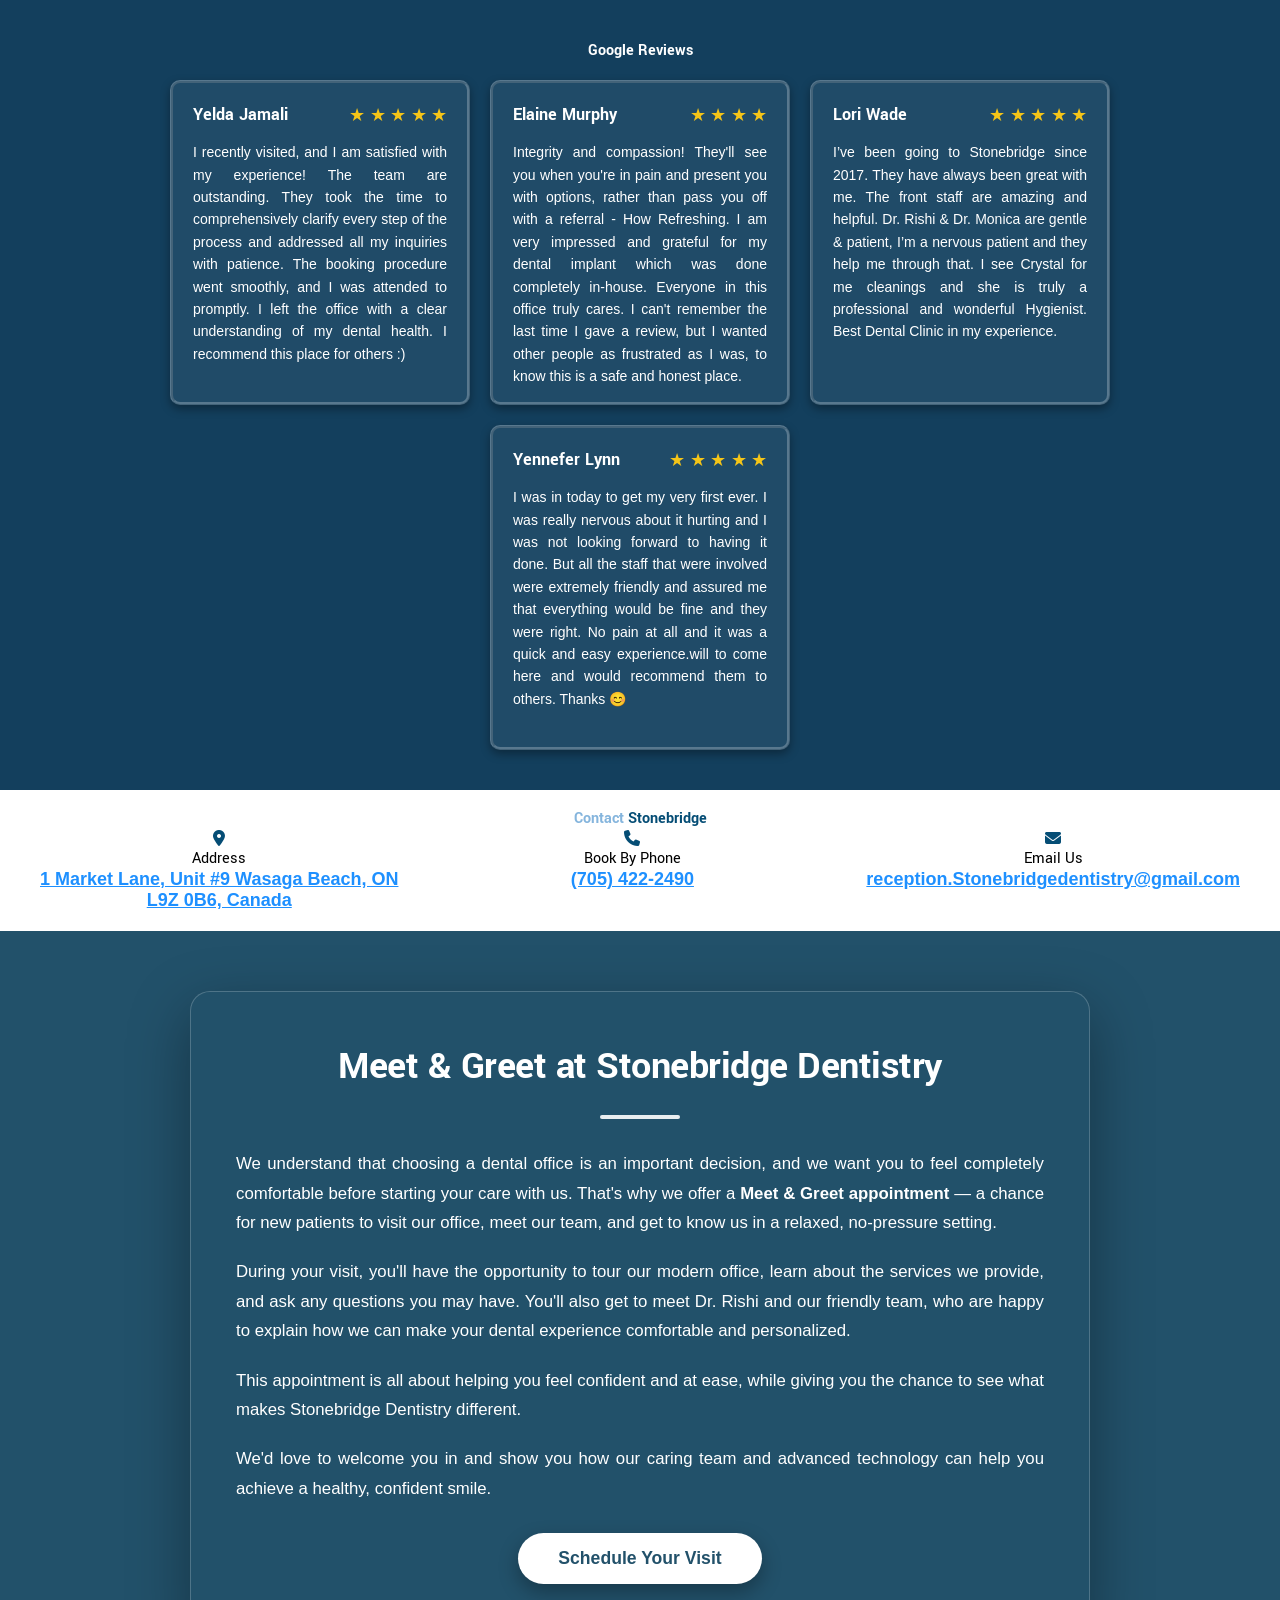
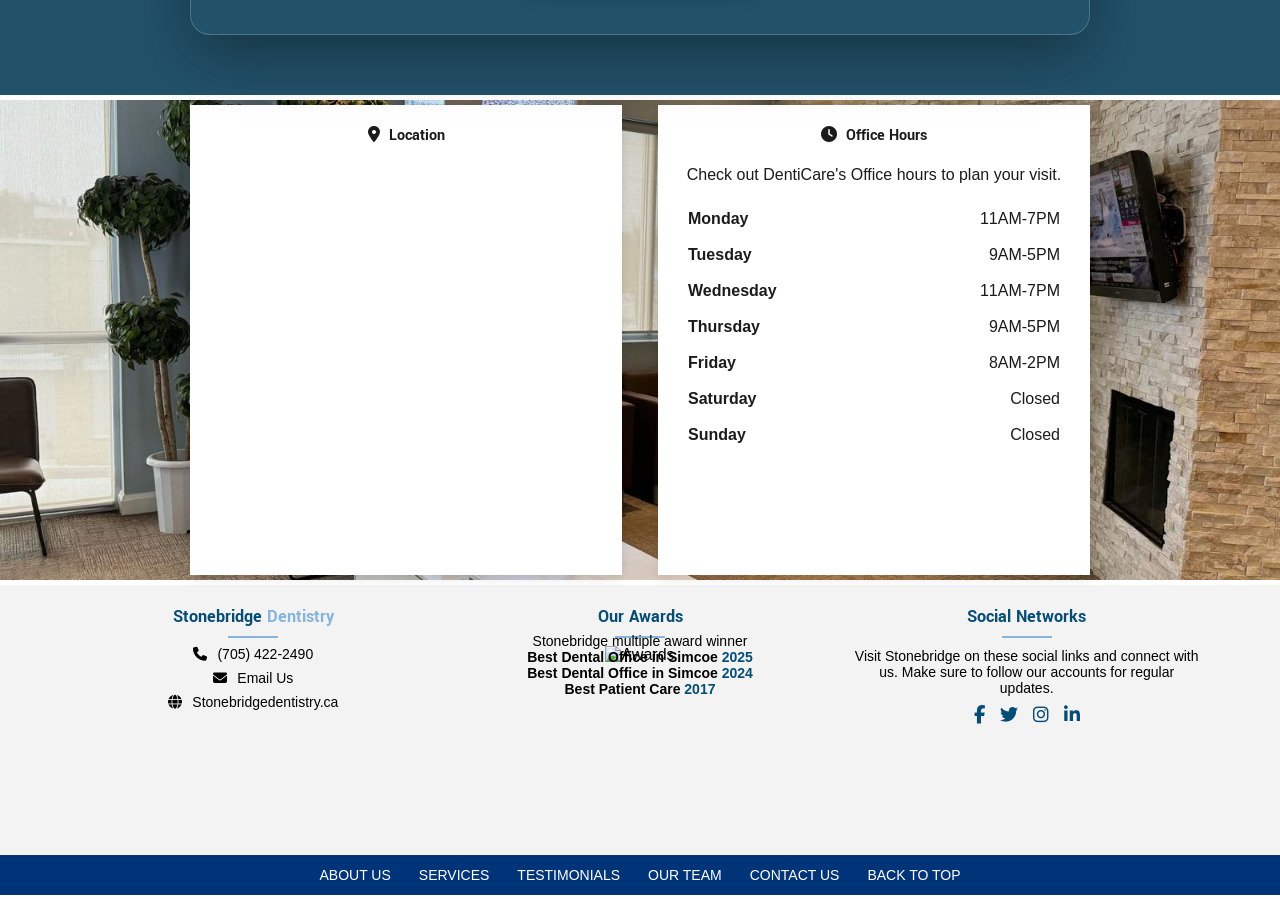
==== commit f3e8ce60: "Update hero slide layout, contact section links, and styling" ====
--- a/index.html
+++ b/index.html
@@ -1,4 +1,4 @@
-<!DOCTYPE html>
+﻿<!DOCTYPE html>
 <html lang="en-US" data-bt-theme="Denticare 1.3.4">
 
 <head>
@@ -13442,18 +13442,26 @@
                                                         </div>
                                                         <div class="bt_bb_content_slider_item bt_bb_column_background_image bt_bb_background_overlay_light_solid bt_bb_content_slider_item_responsive_overlay"
                                                             style="background-position: center top;;background-image:url(img/doctor-thinking-isolated.jpg);">
-                                                            <div class="bt_bb_content_slider_item_content content">
+                                                            <div class="bt_bb_content_slider_item_content content slide-doctor-thinking">
                                                                 <div class="bt_bb_separator bt_bb_border_style_none bt_bb_top_spacing_large bt_bb_bottom_spacing_normal"
                                                                     data-bt-override-class="null"></div>
                                                                 <div class="bt_bb_row_wrapper">
                                                                     <div class="bt_bb_row_inner"
                                                                         data-bt-override-class="{}">
-                                                                        <div class="bt_bb_column_inner col-xxl-6 col-xl-6 bt_bb_align_left bt_bb_vertical_align_top bt_bb_padding_normal bt_bb_animation_fade_in bt_bb_animation_move_up animate"
+                                                                        <div class="bt_bb_column_inner col-xxl-6 col-xl-6 bt_bb_align_left bt_bb_vertical_align_top"
+                                                                            data-width="6" data-bt-override-class="{}">
+                                                                            <div class="bt_bb_column_inner_content">
+                                                                                <div
+                                                                                    class="bt_bb_column_inner_highlight">
+                                                                                </div>
+                                                                            </div>
+                                                                        </div>
+                                                                        <div class="bt_bb_column_inner col-xxl-6 col-xl-6 bt_bb_align_right bt_bb_vertical_align_top bt_bb_padding_normal bt_bb_animation_fade_in bt_bb_animation_move_up animate"
                                                                             data-width="6" data-bt-override-class="{}">
                                                                             <div class="bt_bb_column_inner_content">
                                                                                 <header
                                                                                     class="bt_bb_headline bt_hero_xl bt_bb_font_weight_bolder bt_bb_color_scheme_17 bt_bb_dash_none bt_bb_size_huge bt_bb_align_inherit bt_bb_dash_type_none bt_hero_xl"
-                                                                                    style="--primary-color:#054D75; --secondary-color:#85B5DD;"
+                                                                                    style="--primary-color:#054D75; --secondary-color:#85B5DD; text-align: right;"
                                                                                     data-bt-override-class="{}">
                                                                                     <h1 class="bt_bb_headline_tag">
                                                                                         <span
@@ -13467,14 +13475,6 @@
                                                                                 <div class="bt_bb_separator bt_bb_border_style_none bt_bb_bottom_spacing_normal"
                                                                                     data-bt-override-class="null">
                                                                                 </div>
-                                                                                <div
-                                                                                    class="bt_bb_column_inner_highlight">
-                                                                                </div>
-                                                                            </div>
-                                                                        </div>
-                                                                        <div class="bt_bb_column_inner col-xxl-6 col-xl-6 bt_bb_align_left bt_bb_vertical_align_top"
-                                                                            data-width="6" data-bt-override-class="{}">
-                                                                            <div class="bt_bb_column_inner_content">
                                                                                 <div
                                                                                     class="bt_bb_column_inner_highlight">
                                                                                 </div>
@@ -15705,11 +15705,11 @@
                                                     <strong>Stonebridge</strong></span></span></h4>
                                     </header>
 
-                                    <div class="bt_bb_text" style="margin-bottom: 5px;">
+                                    <!-- <div class="bt_bb_text" style="margin-bottom: 5px;">
                                         <p>Globally incubate standards compliant channels before scalable benefits.
                                             Quickly disseminate superior
                                             deliverables whereas web-enabled applications.</p>
-                                    </div>
+                                    </div> -->
                                 </div>
                             </div>
                         </div>
@@ -15732,7 +15732,7 @@
                                         <div class="bt_bb_service_content_title">Address</div>
                                         <div class="bt_bb_service_content_texts" style="color: #000; font-size: large;">
                                             <a href="https://www.google.com/maps/place/1+Market+Lane,+Unit+%239+Wasaga+Beach,+ON+L9Z+0B6,+Canada"
-                                                target="_blank" style="text-decoration: none; color: grey;">
+                                                target="_blank" style="text-decoration: underline; color: #1E90FF; font-weight: bold;">
                                                 1 Market Lane, Unit #9 Wasaga Beach, ON<br /> L9Z 0B6, Canada
                                             </a>
                                         </div>
@@ -15751,7 +15751,7 @@
                                     <div class="bt_bb_service_content">
                                         <div class="bt_bb_service_content_title">Book By Phone</div>
                                         <div class="bt_bb_service_content_text" style="color: #000; font-size: large;">
-                                            <a href="tel:+17054222490" style="text-decoration: none; color: inherit;">
+                                            <a href="tel:+17054222490" style="text-decoration: underline; color: #1E90FF; font-weight: bold;">
                                                 (705) 422-2490
                                             </a>
                                         </div>
@@ -15771,7 +15771,7 @@
                                         <div class="bt_bb_service_content_title">Email Us</div>
                                         <div class="bt_bb_service_content_text" style="color: #000; font-size: large;">
                                             <a href="mailto:reception.Stonebridgedentistry@gmail.com" target="_blank"
-                                                style="text-decoration: none; color: inherit;">
+                                                style="text-decoration: underline; color: #1E90FF; font-weight: bold;">
                                                 reception.Stonebridgedentistry@gmail.com
                                             </a>
                                         </div>
@@ -16581,6 +16581,64 @@
     .responsive-section { min-height: 0; padding: 20px 10px; }
     .left-side-content, .left-side-background, .right-side-content { min-height: 0; }
   }
+  /* ===== Doctor Thinking Slide - move all content to far right ===== */
+  .slide-doctor-thinking .bt_bb_row_inner {
+    display: flex !important;
+    flex-wrap: wrap !important;
+  }
+  /* Row 1: force header text right-aligned (not centered) */
+  .slide-doctor-thinking .bt_bb_row_wrapper:nth-child(2) .bt_bb_headline,
+  .slide-doctor-thinking .bt_bb_row_wrapper:nth-child(2) .bt_bb_headline_tag,
+  .slide-doctor-thinking .bt_bb_row_wrapper:nth-child(2) .bt_bb_headline_content,
+  .slide-doctor-thinking .bt_bb_row_wrapper:nth-child(2) .bt_bb_headline_content span,
+  .slide-doctor-thinking .bt_bb_row_wrapper:nth-child(2) .bt_bb_headline_content small,
+  .slide-doctor-thinking .bt_bb_row_wrapper:nth-child(2) .bt_bb_column_inner_content {
+    text-align: right !important;
+  }
+  /* Row 2: reorder columns - empty(6) first, services(3+3) on right */
+  .slide-doctor-thinking .bt_bb_row_wrapper:nth-child(3) .bt_bb_column_inner:nth-child(1) { order: 2 !important; }
+  .slide-doctor-thinking .bt_bb_row_wrapper:nth-child(3) .bt_bb_column_inner:nth-child(2) { order: 3 !important; }
+  .slide-doctor-thinking .bt_bb_row_wrapper:nth-child(3) .bt_bb_column_inner:nth-child(3) { order: 1 !important; }
+  /* Row 3: reorder columns - empty(6) first, button(6) on right */
+  .slide-doctor-thinking .bt_bb_row_wrapper:nth-child(4) .bt_bb_column_inner:nth-child(1) { order: 2 !important; }
+  .slide-doctor-thinking .bt_bb_row_wrapper:nth-child(4) .bt_bb_column_inner:nth-child(2) { order: 1 !important; }
+  /* Right-align all text in services and button */
+  .slide-doctor-thinking .bt_bb_service,
+  .slide-doctor-thinking .bt_bb_service_content,
+  .slide-doctor-thinking .bt_bb_service_content_title,
+  .slide-doctor-thinking .bt_bb_service_content_text,
+  .slide-doctor-thinking .bt_bb_button {
+    text-align: right !important;
+  }
+  /* ===== Icons: push icon+content together to right edge ===== */
+  .slide-doctor-thinking .bt_bb_service {
+    display: flex !important;
+    justify-content: flex-end !important;
+    align-items: flex-start !important;
+    width: 100% !important;
+  }
+  .slide-doctor-thinking .bt_bb_service .bt_bb_icon_holder {
+    margin-left: auto !important;
+    margin-right: 12px !important;
+    flex-shrink: 0 !important;
+    float: none !important;
+  }
+  .slide-doctor-thinking .bt_bb_service .bt_bb_service_content {
+    flex: 0 1 auto !important;
+    text-align: right !important;
+    float: none !important;
+  }
+  /* ===== Button: push to right edge ===== */
+  .slide-doctor-thinking .bt_bb_row_wrapper:nth-child(4) .bt_bb_column_inner_content {
+    text-align: right !important;
+  }
+  .slide-doctor-thinking .bt_bb_row_wrapper:nth-child(4) .bt_bb_button {
+    display: inline-block !important;
+    float: right !important;
+    margin-left: auto !important;
+    margin-right: 0 !important;
+    text-align: right !important;
+  }
 </style>
 </body>
 
